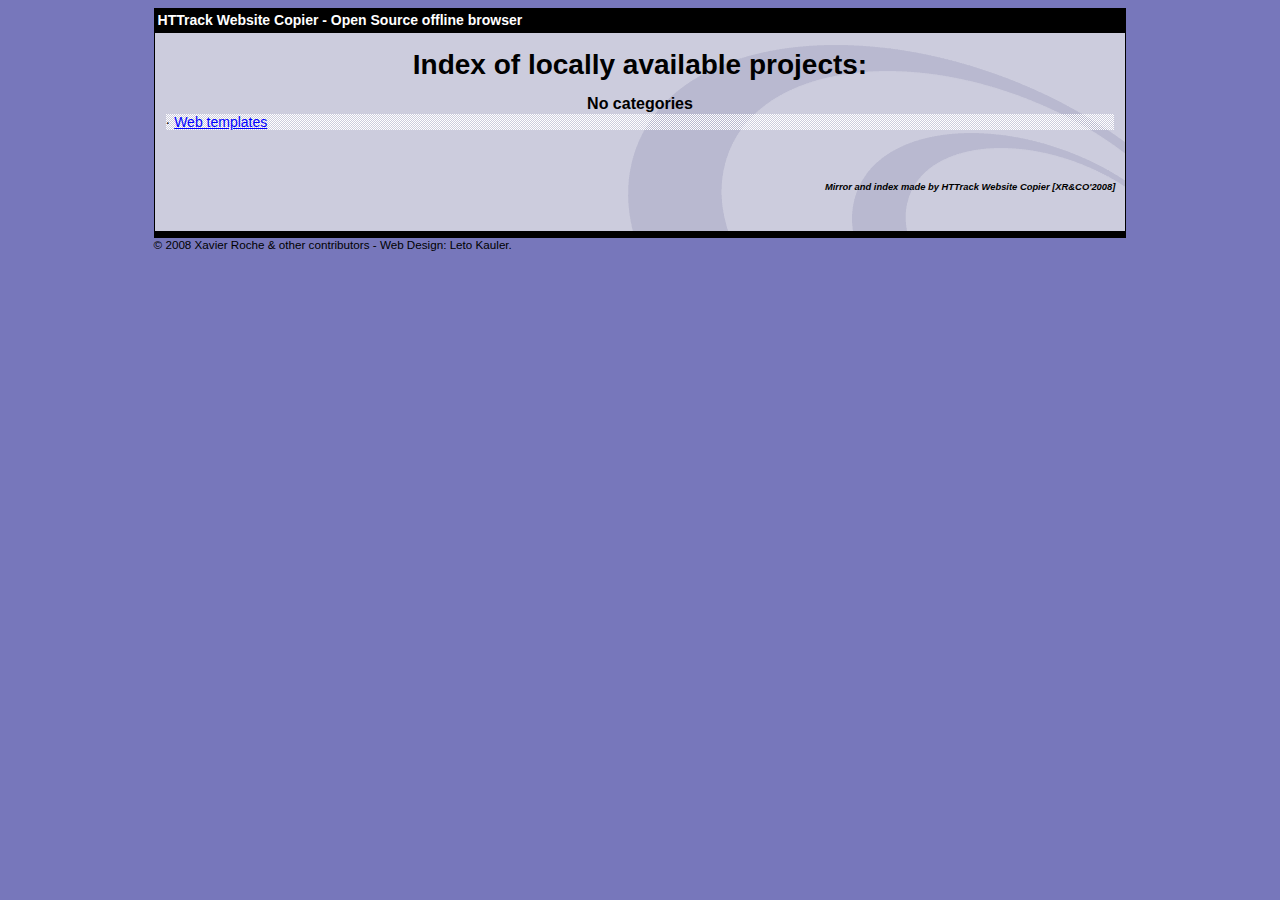
==== index.html @ a259a476 "Add files via upload" ====
<html xmlns="http://www.w3.org/1999/xhtml" lang="en">

<head>
	<meta http-equiv="Content-Type" content="text/html; charset=utf-8" />
	<meta name="description" content="HTTrack is an easy-to-use website mirror utility. It allows you to download a World Wide website from the Internet to a local directory,building recursively all structures, getting html, images, and other files from the server to your computer. Links are rebuiltrelatively so that you can freely browse to the local site (works with any browser). You can mirror several sites together so that you can jump from one toanother. You can, also, update an existing mirror site, or resume an interrupted download. The robot is fully configurable, with an integrated help" />
	<meta name="keywords" content="httrack, HTTRACK, HTTrack, winhttrack, WINHTTRACK, WinHTTrack, offline browser, web mirror utility, aspirateur web, surf offline, web capture, www mirror utility, browse offline, local  site builder, website mirroring, aspirateur www, internet grabber, capture de site web, internet tool, hors connexion, unix, dos, windows 95, windows 98, solaris, ibm580, AIX 4.0, HTS, HTGet, web aspirator, web aspirateur, libre, GPL, GNU, free software" />
	<title>List of available projects - HTTrack Website Copier</title>
	<!-- Mirror and index made by HTTrack Website Copier/3.49-2 [XR&CO'2014] -->

	<style type="text/css">
	<!--

body {
	margin: 0;  padding: 0;  margin-bottom: 15px;  margin-top: 8px;
	background: #77b;
}
body, td {
	font: 14px "Trebuchet MS", Verdana, Arial, Helvetica, sans-serif;
	}

#subTitle {
	background: #000;  color: #fff;  padding: 4px;  font-weight: bold; 
	}

#siteNavigation a, #siteNavigation .current {
	font-weight: bold;  color: #448;
	}
#siteNavigation a:link    { text-decoration: none; }
#siteNavigation a:visited { text-decoration: none; }

#siteNavigation .current { background-color: #ccd; }

#siteNavigation a:hover   { text-decoration: none;  background-color: #fff;  color: #000; }
#siteNavigation a:active  { text-decoration: none;  background-color: #ccc; }


a:link    { text-decoration: underline;  color: #00f; }
a:visited { text-decoration: underline;  color: #000; }
a:hover   { text-decoration: underline;  color: #c00; }
a:active  { text-decoration: underline; }

#pageContent {
	clear: both;
	border-bottom: 6px solid #000;
	padding: 10px;  padding-top: 20px;
	line-height: 1.65em;
	background-image: url(backblue.gif);
	background-repeat: no-repeat;
	background-position: top right;
	}

#pageContent, #siteNavigation {
	background-color: #ccd;
	}


.imgLeft  { float: left;   margin-right: 10px;  margin-bottom: 10px; }
.imgRight { float: right;  margin-left: 10px;   margin-bottom: 10px; }

hr { height: 1px;  color: #000;  background-color: #000;  margin-bottom: 15px; }

h1 { margin: 0;  font-weight: bold;  font-size: 2em; }
h2 { margin: 0;  font-weight: bold;  font-size: 1.6em; }
h3 { margin: 0;  font-weight: bold;  font-size: 1.3em; }
h4 { margin: 0;  font-weight: bold;  font-size: 1.18em; }

.blak { background-color: #000; }
.hide { display: none; }
.tableWidth { min-width: 400px; }

.tblRegular       { border-collapse: collapse; }
.tblRegular td    { padding: 6px;  background-image: url(fade.gif);  border: 2px solid #99c; }
.tblHeaderColor, .tblHeaderColor td { background: #99c; }
.tblNoBorder td   { border: 0; }


// -->
</style>

</head>

<body>
<table width="76%" border="0" align="center" cellspacing="0" cellpadding="3" class="tableWidth">
	<tr>
	<td id="subTitle">HTTrack Website Copier - Open Source offline browser</td>
	</tr>
</table>
<table width="76%" border="0" align="center" cellspacing="0" cellpadding="0" class="tableWidth">
<tr class="blak">
<td>
	<table width="100%" border="0" align="center" cellspacing="1" cellpadding="0">
	<tr>
	<td colspan="6"> 
		<table width="100%" border="0" align="center" cellspacing="0" cellpadding="10">
		<tr> 
		<td id="pageContent"> 
<!-- ==================== End prologue ==================== -->


<h1 ALIGN=Center>Index of locally available projects:</H1>
  <table border="0" width="100%" cellspacing="1" cellpadding="0">
		<TH>
		<BR/>
			No categories
		</TH>
		<TR>
		  <TD BACKGROUND="fade.gif">
                    &middot; <A HREF="Web%20templates/index.html">Web templates</A>
   		  </TD>
		</TR>
	</TABLE>
	<BR>
	<H6 ALIGN="RIGHT">
         <I>Mirror and index made by HTTrack Website Copier [XR&CO'2008]</I>
	</H6>
	<!-- Mirror and index made by HTTrack Website Copier/3.49-2 [XR&CO'2014] -->
	<!-- Thanks for using HTTrack Website Copier! -->

<!-- ==================== Start epilogue ==================== -->
		</td>
		</tr>
		</table>
	</td>
	</tr>
	</table>
</td>
</tr>
</table>

<table width="76%" border="0" align="center" valign="bottom" cellspacing="0" cellpadding="0">
	<tr>
	<td id="footer"><small>&copy; 2008 Xavier Roche & other contributors - Web Design: Leto Kauler.</small></td>
	</tr>
</table>

</body>

</html>
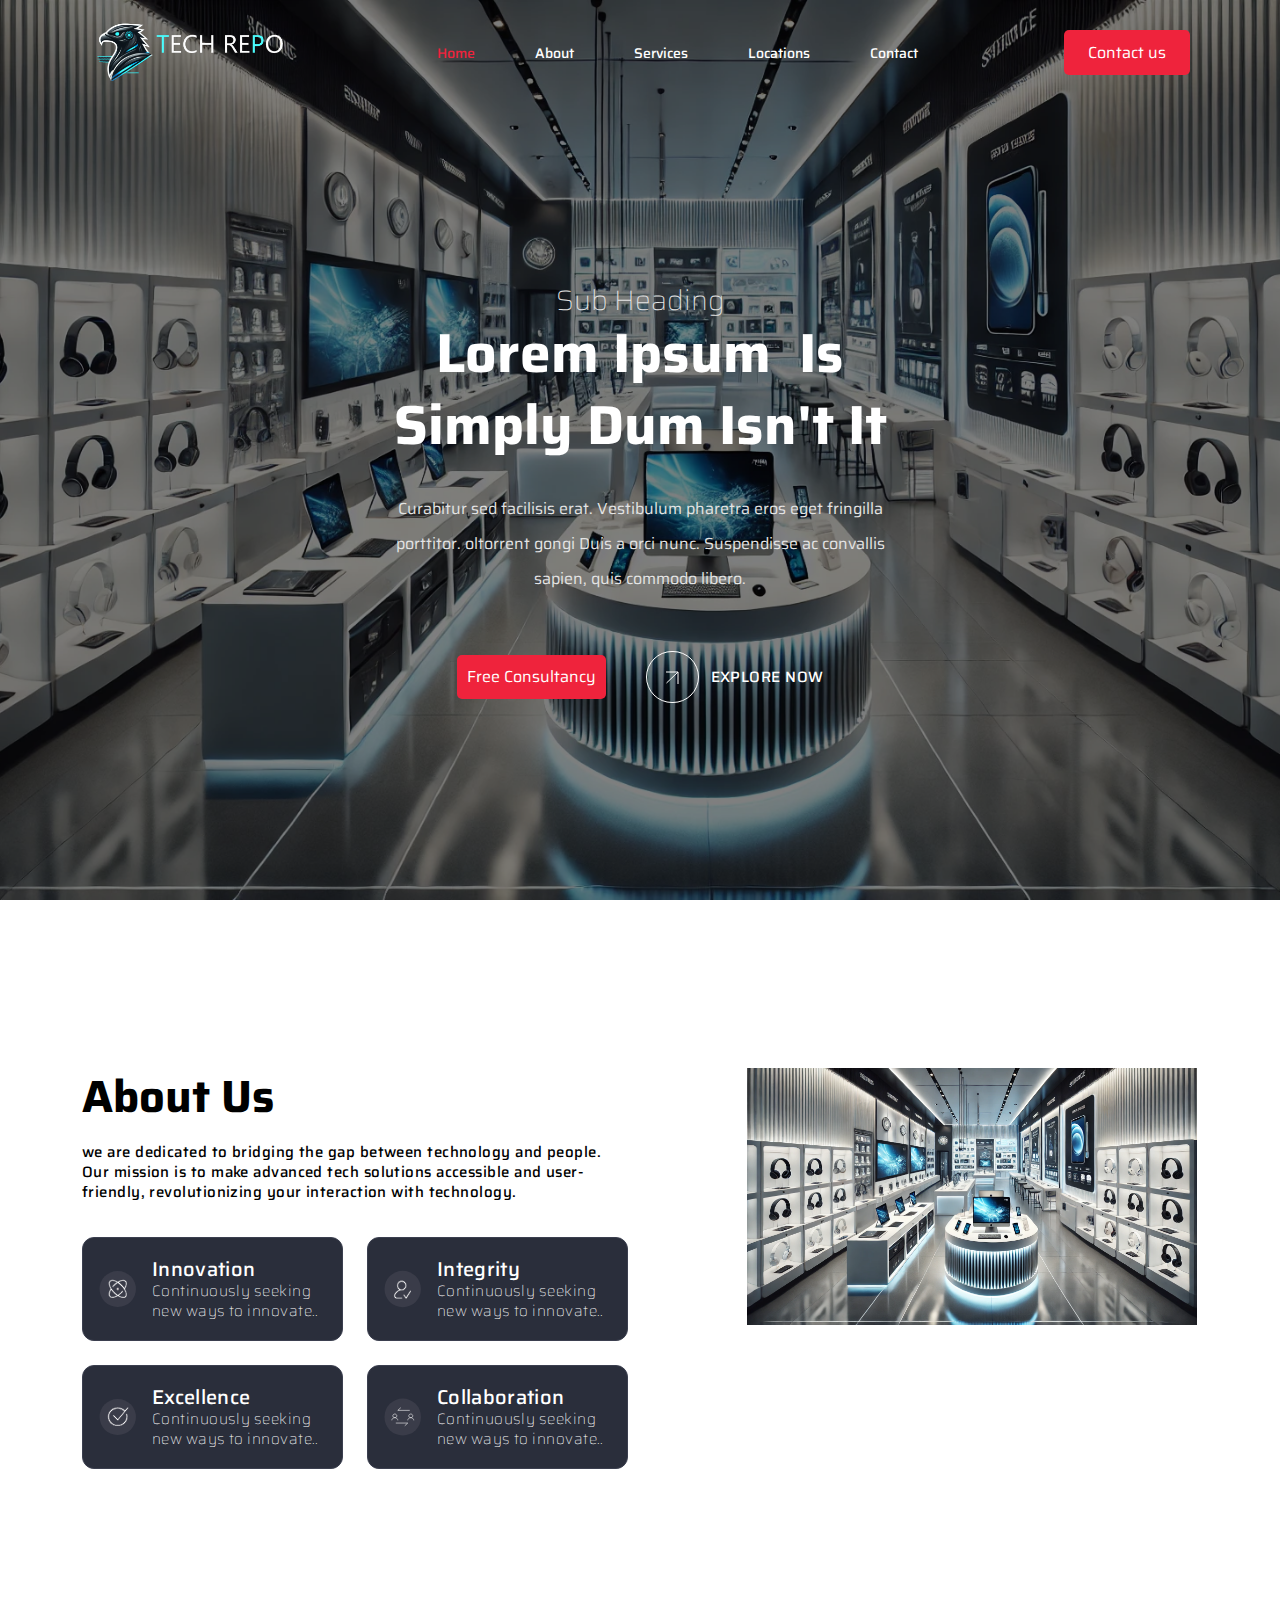
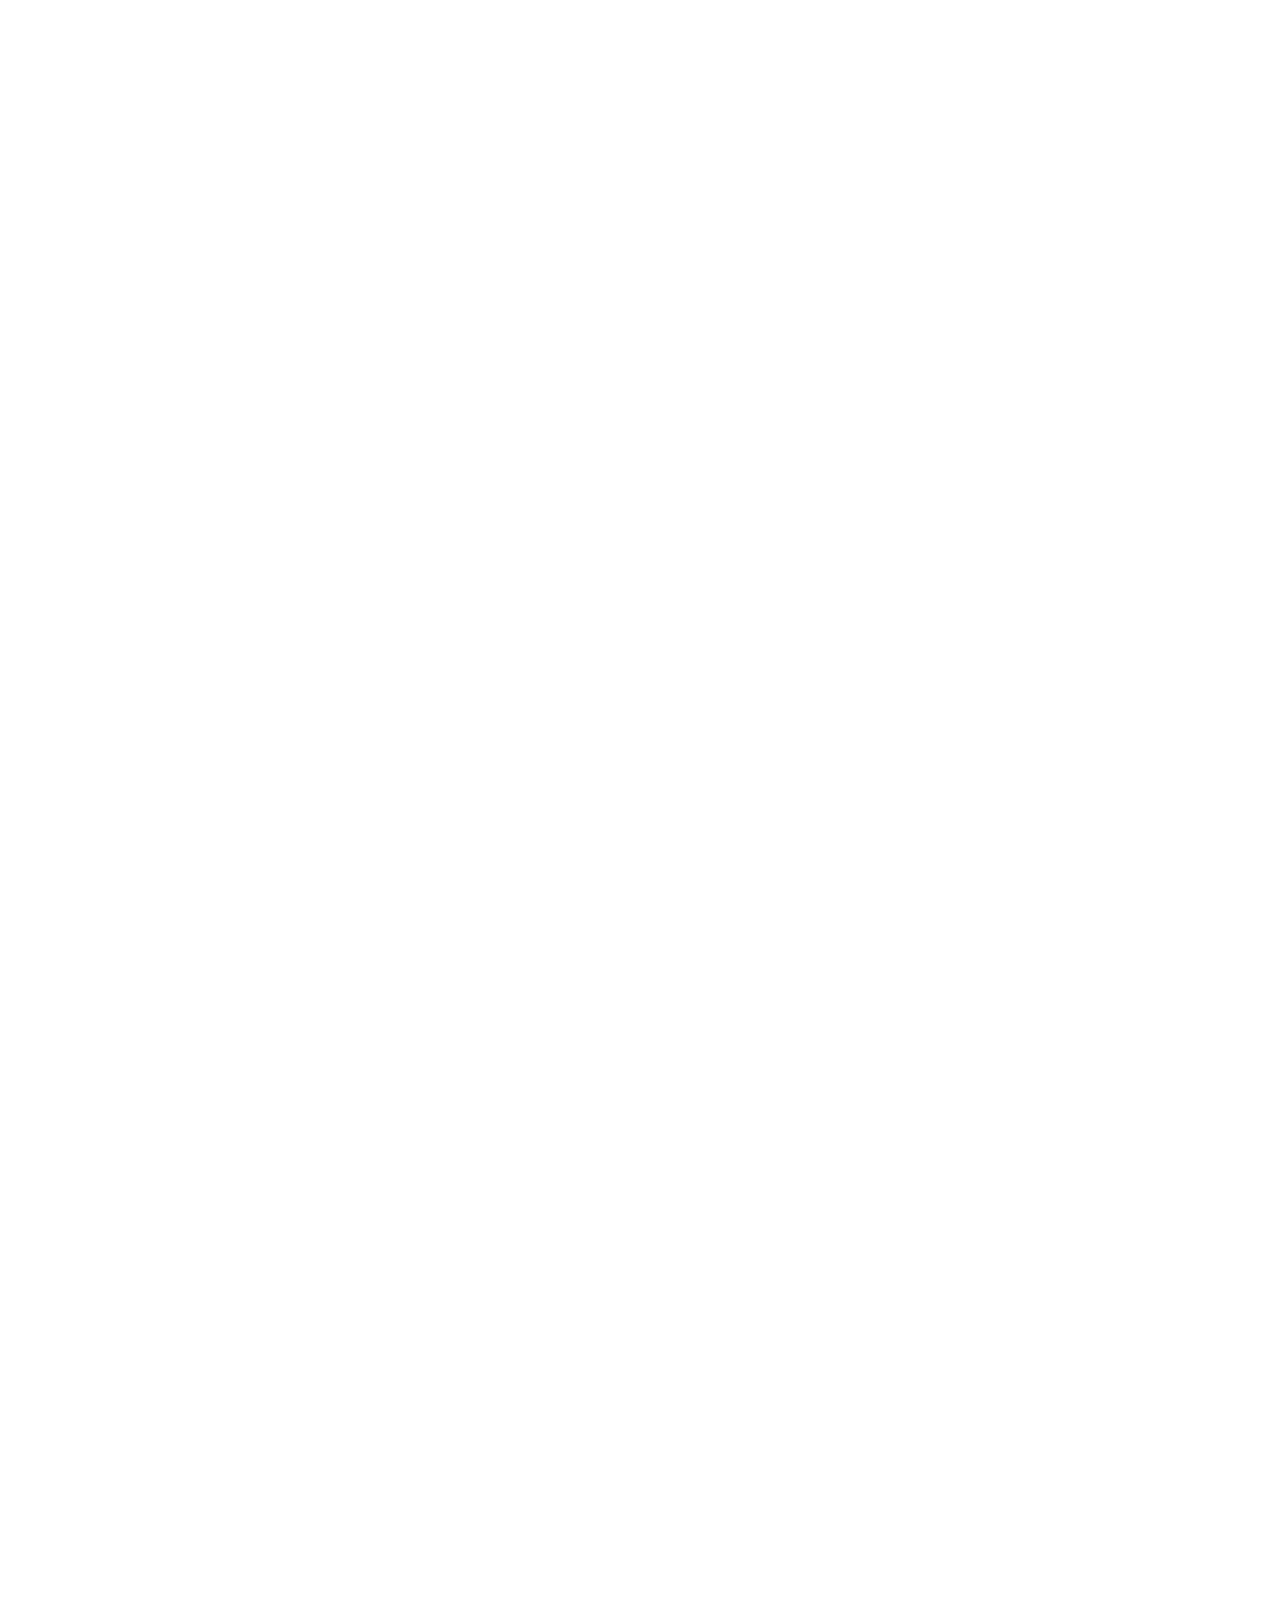
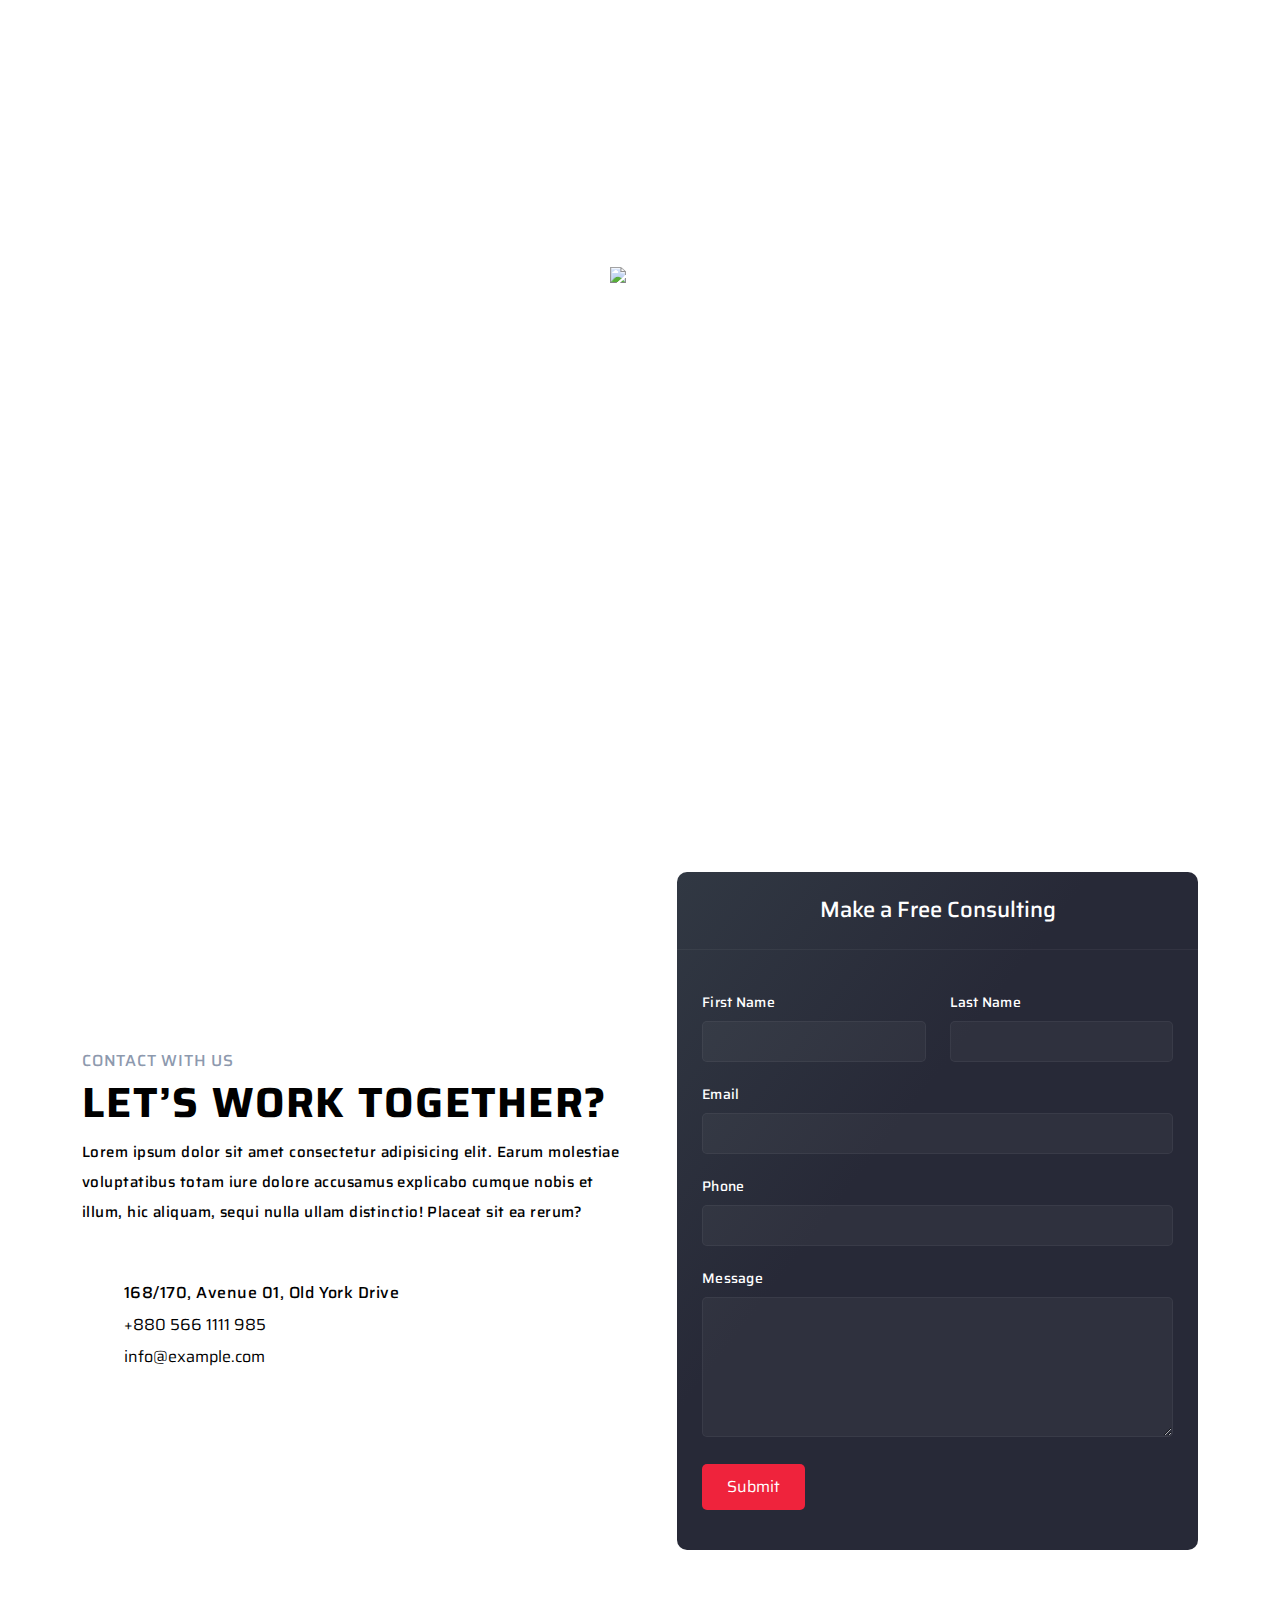
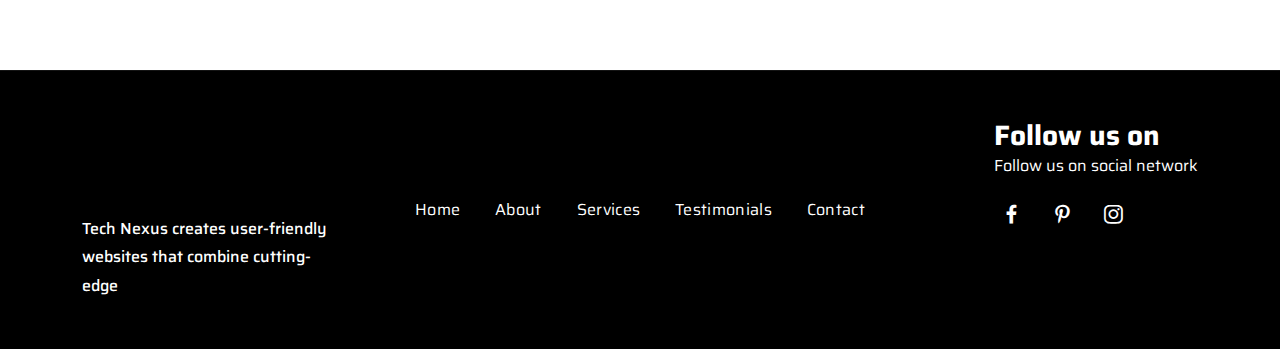
==== commit a774723f: "Add files via upload" ====
--- a/index.html
+++ b/index.html
@@ -1,140 +1,644 @@
-<html xmlns="http://www.w3.org/1999/xhtml" lang="en">
-
-<head>
-	<meta http-equiv="Content-Type" content="text/html; charset=utf-8" />
-	<meta name="description" content="HTTrack is an easy-to-use website mirror utility. It allows you to download a World Wide website from the Internet to a local directory,building recursively all structures, getting html, images, and other files from the server to your computer. Links are rebuiltrelatively so that you can freely browse to the local site (works with any browser). You can mirror several sites together so that you can jump from one toanother. You can, also, update an existing mirror site, or resume an interrupted download. The robot is fully configurable, with an integrated help" />
-	<meta name="keywords" content="httrack, HTTRACK, HTTrack, winhttrack, WINHTTRACK, WinHTTrack, offline browser, web mirror utility, aspirateur web, surf offline, web capture, www mirror utility, browse offline, local  site builder, website mirroring, aspirateur www, internet grabber, capture de site web, internet tool, hors connexion, unix, dos, windows 95, windows 98, solaris, ibm580, AIX 4.0, HTS, HTGet, web aspirator, web aspirateur, libre, GPL, GNU, free software" />
-	<title>List of available projects - HTTrack Website Copier</title>
-	<!-- Mirror and index made by HTTrack Website Copier/3.49-2 [XR&CO'2014] -->
-
-	<style type="text/css">
-	<!--
-
-body {
-	margin: 0;  padding: 0;  margin-bottom: 15px;  margin-top: 8px;
-	background: #77b;
-}
-body, td {
-	font: 14px "Trebuchet MS", Verdana, Arial, Helvetica, sans-serif;
-	}
-
-#subTitle {
-	background: #000;  color: #fff;  padding: 4px;  font-weight: bold; 
-	}
-
-#siteNavigation a, #siteNavigation .current {
-	font-weight: bold;  color: #448;
-	}
-#siteNavigation a:link    { text-decoration: none; }
-#siteNavigation a:visited { text-decoration: none; }
-
-#siteNavigation .current { background-color: #ccd; }
-
-#siteNavigation a:hover   { text-decoration: none;  background-color: #fff;  color: #000; }
-#siteNavigation a:active  { text-decoration: none;  background-color: #ccc; }
-
-
-a:link    { text-decoration: underline;  color: #00f; }
-a:visited { text-decoration: underline;  color: #000; }
-a:hover   { text-decoration: underline;  color: #c00; }
-a:active  { text-decoration: underline; }
-
-#pageContent {
-	clear: both;
-	border-bottom: 6px solid #000;
-	padding: 10px;  padding-top: 20px;
-	line-height: 1.65em;
-	background-image: url(backblue.gif);
-	background-repeat: no-repeat;
-	background-position: top right;
-	}
-
-#pageContent, #siteNavigation {
-	background-color: #ccd;
-	}
-
-
-.imgLeft  { float: left;   margin-right: 10px;  margin-bottom: 10px; }
-.imgRight { float: right;  margin-left: 10px;   margin-bottom: 10px; }
-
-hr { height: 1px;  color: #000;  background-color: #000;  margin-bottom: 15px; }
-
-h1 { margin: 0;  font-weight: bold;  font-size: 2em; }
-h2 { margin: 0;  font-weight: bold;  font-size: 1.6em; }
-h3 { margin: 0;  font-weight: bold;  font-size: 1.3em; }
-h4 { margin: 0;  font-weight: bold;  font-size: 1.18em; }
-
-.blak { background-color: #000; }
-.hide { display: none; }
-.tableWidth { min-width: 400px; }
-
-.tblRegular       { border-collapse: collapse; }
-.tblRegular td    { padding: 6px;  background-image: url(fade.gif);  border: 2px solid #99c; }
-.tblHeaderColor, .tblHeaderColor td { background: #99c; }
-.tblNoBorder td   { border: 0; }
-
-
-// -->
-</style>
-
-</head>
-
-<body>
-<table width="76%" border="0" align="center" cellspacing="0" cellpadding="3" class="tableWidth">
-	<tr>
-	<td id="subTitle">HTTrack Website Copier - Open Source offline browser</td>
-	</tr>
-</table>
-<table width="76%" border="0" align="center" cellspacing="0" cellpadding="0" class="tableWidth">
-<tr class="blak">
-<td>
-	<table width="100%" border="0" align="center" cellspacing="1" cellpadding="0">
-	<tr>
-	<td colspan="6"> 
-		<table width="100%" border="0" align="center" cellspacing="0" cellpadding="10">
-		<tr> 
-		<td id="pageContent"> 
-<!-- ==================== End prologue ==================== -->
-
-
-<h1 ALIGN=Center>Index of locally available projects:</H1>
-  <table border="0" width="100%" cellspacing="1" cellpadding="0">
-		<TH>
-		<BR/>
-			No categories
-		</TH>
-		<TR>
-		  <TD BACKGROUND="fade.gif">
-                    &middot; <A HREF="Web%20templates/index.html">Web templates</A>
-   		  </TD>
-		</TR>
-	</TABLE>
-	<BR>
-	<H6 ALIGN="RIGHT">
-         <I>Mirror and index made by HTTrack Website Copier [XR&CO'2008]</I>
-	</H6>
-	<!-- Mirror and index made by HTTrack Website Copier/3.49-2 [XR&CO'2014] -->
-	<!-- Thanks for using HTTrack Website Copier! -->
-
-<!-- ==================== Start epilogue ==================== -->
-		</td>
-		</tr>
-		</table>
-	</td>
-	</tr>
-	</table>
-</td>
-</tr>
-</table>
-
-<table width="76%" border="0" align="center" valign="bottom" cellspacing="0" cellpadding="0">
-	<tr>
-	<td id="footer"><small>&copy; 2008 Xavier Roche & other contributors - Web Design: Leto Kauler.</small></td>
-	</tr>
-</table>
-
-</body>
-
-</html>
-
-
+<!DOCTYPE html>
+<html lang="en">
+<meta http-equiv="content-type" content="text/html;charset=utf-8" />
+
+<head>
+    <meta charSet="utf-8" />
+    <title>Tech Nexus - Digital Services Agency</title>
+    <meta name="description" content="an Ultimate Digital Services Provider Agency" />
+    <meta name="viewport" content="width=device-width, initial-scale=1" />
+    <link rel="icon" href="_next/static/media/favicon.png" />
+    <meta name="next-head-count" content="5" />
+    <link data-next-font="size-adjust" rel="preconnect" href="index.html" crossorigin="anonymous" />
+    <link rel="preload" href="_next/static/css/4f1ba98868130bf4.css" as="style" />
+    <link rel="stylesheet" href="_next/static/css/4f1ba98868130bf4.css" data-n-g="" /><noscript
+        data-n-css=""></noscript>
+
+</head>
+
+<body>
+    <div id="__next">
+        <header class="header-area2 one ">
+            <div class="header-logo"><a href="index.html"><img alt="logo image" loading="lazy" width="200" height="80"
+                        decoding="async" data-nimg="1" class="img-fluid" style="color:transparent"
+                        src="_next/static/media/REPO.png" /></a></div>
+            <div class="main-menu ">
+                <div class="mobile-logo-area d-lg-none d-flex justify-content-between align-items-center">
+                    <div class="mobile-logo-wrap"><a href="index.html"><img alt="logo image" loading="lazy" width="220"
+                                height="80" decoding="async" data-nimg="1" style="color:transparent"
+                                src="_next/static/media/REPO.png" /></a></div>
+                </div>
+                <ul class="menu-list">
+                    <li class="active"><a href="index.html">Home</a></li>
+                    <li class=""><a href="index.html#about">About</a></li>
+                    <li class=""><a href="#services">Services</a></li>
+                    <li class=""><a href="index.html#testimonials">Locations</a></li>
+                    <li class=""><a href="index.html#contact">Contact</a></li>
+                </ul>
+                <div class="d-lg-none d-block">
+                    <form class="mobile-menu-form">
+                        <div class="hotline pt-30">
+                            <div class="hotline-icon"><svg width="26" height="26" viewBox="0 0 26 26"
+                                    xmlns="http://www.w3.org/2000/svg">
+                                    <path
+                                        d="M20.5488 16.106C20.0165 15.5518 19.3745 15.2554 18.694 15.2554C18.0191 15.2554 17.3716 15.5463 16.8173 16.1005L15.0833 17.8291C14.9406 17.7522 14.7979 17.6809 14.6608 17.6096C14.4632 17.5108 14.2766 17.4175 14.1175 17.3187C12.4932 16.2871 11.0171 14.9426 9.6013 13.2031C8.91536 12.3361 8.45441 11.6063 8.11968 10.8655C8.56965 10.4539 8.9867 10.0259 9.39277 9.61431C9.54642 9.46066 9.70007 9.30152 9.85372 9.14787C11.0061 7.9955 11.0061 6.50291 9.85372 5.35054L8.35564 3.85246C8.18553 3.68234 8.00993 3.50674 7.8453 3.33115C7.51606 2.99092 7.17034 2.63972 6.81366 2.31047C6.28137 1.78368 5.64483 1.50381 4.97535 1.50381C4.30588 1.50381 3.65836 1.78368 3.10961 2.31047C3.10412 2.31596 3.10412 2.31596 3.09864 2.32145L1.23289 4.20365C0.530497 4.90605 0.129911 5.7621 0.0421114 6.75533C-0.089588 8.35768 0.382335 9.85027 0.744508 10.827C1.63348 13.2251 2.96145 15.4475 4.94243 17.8291C7.34594 20.699 10.2378 22.9653 13.5413 24.5622C14.8034 25.1603 16.4881 25.8682 18.3703 25.9889C18.4855 25.9944 18.6062 25.9999 18.716 25.9999C19.9836 25.9999 21.0482 25.5445 21.8823 24.639C21.8878 24.628 21.8987 24.6226 21.9042 24.6116C22.1896 24.2659 22.5188 23.9531 22.8645 23.6184C23.1005 23.3934 23.3419 23.1574 23.5779 22.9105C24.1212 22.3453 24.4065 21.6868 24.4065 21.0118C24.4065 20.3314 24.1157 19.6783 23.5614 19.1296L20.5488 16.106ZM22.5133 21.8843C22.5078 21.8843 22.5078 21.8898 22.5133 21.8843C22.2993 22.1148 22.0798 22.3233 21.8439 22.5538C21.4872 22.894 21.125 23.2507 20.7848 23.6513C20.2305 24.2439 19.5775 24.5238 18.7215 24.5238C18.6392 24.5238 18.5514 24.5238 18.4691 24.5183C16.8393 24.414 15.3247 23.7775 14.1888 23.2342C11.0829 21.7307 8.35564 19.596 6.08931 16.8907C4.21808 14.6354 2.96694 12.5501 2.13833 10.3112C1.62799 8.94484 1.44142 7.88026 1.52373 6.87606C1.57861 6.23402 1.82554 5.70174 2.281 5.24628L4.15223 3.37504C4.42112 3.12262 4.70647 2.98543 4.98633 2.98543C5.33204 2.98543 5.6119 3.19396 5.7875 3.36956C5.79299 3.37504 5.79847 3.38053 5.80396 3.38602C6.1387 3.69881 6.45697 4.02257 6.79171 4.36828C6.96182 4.54388 7.13742 4.71948 7.31302 4.90056L8.8111 6.39865C9.39277 6.98032 9.39277 7.51809 8.8111 8.09976C8.65196 8.2589 8.49831 8.41804 8.33918 8.57169C7.87823 9.04361 7.43923 9.48261 6.96182 9.91063C6.95085 9.92161 6.93987 9.92709 6.93438 9.93807C6.46246 10.41 6.55026 10.8709 6.64903 11.1837C6.65452 11.2002 6.66001 11.2167 6.6655 11.2331C7.05511 12.177 7.60385 13.0659 8.43795 14.125L8.44344 14.1305C9.95798 15.9962 11.5548 17.4504 13.3163 18.5644C13.5413 18.7071 13.7718 18.8223 13.9913 18.932C14.1888 19.0308 14.3754 19.1241 14.5345 19.2229C14.5565 19.2339 14.5784 19.2503 14.6004 19.2613C14.787 19.3546 14.9626 19.3985 15.1436 19.3985C15.5991 19.3985 15.8845 19.1131 15.9777 19.0198L17.8545 17.1431C18.041 16.9566 18.3374 16.7316 18.6831 16.7316C19.0233 16.7316 19.3032 16.9456 19.4733 17.1322C19.4788 17.1376 19.4788 17.1376 19.4842 17.1431L22.5078 20.1667C23.0731 20.7265 23.0731 21.3026 22.5133 21.8843Z">
+                                    </path>
+                                    <path
+                                        d="M14.0512 6.18495C15.4889 6.4264 16.7949 7.10685 17.8375 8.14947C18.8802 9.19209 19.5551 10.4981 19.8021 11.9358C19.8624 12.298 20.1752 12.5504 20.5319 12.5504C20.5758 12.5504 20.6142 12.5449 20.6581 12.5395C21.0642 12.4736 21.3331 12.0895 21.2672 11.6834C20.9709 9.94387 20.1478 8.35799 18.8911 7.10136C17.6345 5.84473 16.0486 5.0216 14.3091 4.72528C13.903 4.65943 13.5244 4.92832 13.4531 5.3289C13.3817 5.72949 13.6451 6.1191 14.0512 6.18495Z">
+                                    </path>
+                                    <path
+                                        d="M25.9707 11.4691C25.4823 8.60468 24.1324 5.99813 22.0581 3.92387C19.9838 1.8496 17.3773 0.49968 14.5128 0.011294C14.1122 -0.0600432 13.7336 0.214331 13.6623 0.614917C13.5964 1.02099 13.8653 1.39963 14.2714 1.47096C16.8285 1.90447 19.1607 3.11721 21.0155 4.96649C22.8702 6.82125 24.0775 9.15343 24.511 11.7106C24.5714 12.0728 24.8841 12.3252 25.2408 12.3252C25.2847 12.3252 25.3231 12.3197 25.367 12.3142C25.7676 12.2539 26.042 11.8697 25.9707 11.4691Z">
+                                    </path>
+                                </svg></div>
+                            <div class="hotline-info"><span>Call Us Now</span>
+                                <h6><a href="tel:29658718617">2-965-871-8617</a></h6>
+                            </div>
+                        </div>
+                        <div class="email pt-20 d-flex align-items-center">
+                            <div class="email-icon"><svg width="26" height="26" viewBox="0 0 26 26"
+                                    xmlns="http://www.w3.org/2000/svg">
+                                    <g clip-path="url(#clip0_461_205)">
+                                        <path
+                                            d="M23.5117 3.30075H2.38674C1.04261 3.30075 -0.0507812 4.39414 -0.0507812 5.73827V20.3633C-0.0507812 21.7074 1.04261 22.8008 2.38674 22.8008H23.5117C24.8558 22.8008 25.9492 21.7074 25.9492 20.3633V5.73827C25.9492 4.39414 24.8558 3.30075 23.5117 3.30075ZM23.5117 4.92574C23.6221 4.92574 23.7271 4.94865 23.8231 4.98865L12.9492 14.4131L2.07526 4.98865C2.17127 4.9487 2.27629 4.92574 2.38668 4.92574H23.5117ZM23.5117 21.1757H2.38674C1.93844 21.1757 1.57421 20.8116 1.57421 20.3632V6.70547L12.4168 16.1024C12.57 16.2349 12.7596 16.3008 12.9492 16.3008C13.1388 16.3008 13.3285 16.2349 13.4816 16.1024L24.3242 6.70547V20.3633C24.3242 20.8116 23.96 21.1757 23.5117 21.1757Z">
+                                        </path>
+                                    </g>
+                                </svg></div>
+                            <div class="email-info"><span>Email Now</span>
+                                <h6><a href="mailto:example@gmail.com">example@gmail.com</a></h6>
+                            </div>
+                        </div>
+                    </form>
+                    <div class="header-btn5"><a class=" btn btn-primary1" href="404">Contact us</a></div>
+                </div>
+            </div>
+            <div class="nav-right  justify-content-end align-items-center "><a
+                    class="btn-primary1 px-4 d-none d-md-block" href="index.html">Contact us</a>
+                <div class="hamburger-menu">
+                    <span class="bar"></span>
+  <span class="bar"></span>
+  <span class="bar"></span>
+                </div>
+            </div>
+        </header>
+        <section class="hero-banner-area d-flex align-items-center justify-content-center">
+            <div class="banner-wrap">
+                <div class="row">
+                    <div class="col-md-12 d-flex align-items-center text-center">
+                        <div class="banner-content">
+                            <div>
+                                <p class="mb-0 hero_subtitle">Sub Heading</p>
+                                <h1>Lorem Ipsum  is simply dum isn't it</h1>
+                            </div>
+                            <p>Curabitur sed facilisis erat. Vestibulum pharetra eros eget fringilla porttitor.
+                                oltorrent gongi Duis a orci nunc. Suspendisse ac convallis sapien, quis commodo libero.
+                            </p>
+                            <div class="banner-btn-group justify-content-md-center justify-content-around"><a
+                                    class="btn-primary1" href="index.html#contact">Free Consultancy</a><a
+                                    class="primary-btn5" href="index.html#services">
+                                    <div class="content"><svg width="53" height="52" viewBox="0 0 53 52" fill="none"
+                                            xmlns="http://www.w3.org/2000/svg">
+                                            <rect x="0.5" y="0.5" width="52" height="51" rx="25.5" stroke="white">
+                                            </rect>
+                                            <path d="M20 21H32M32 21V33M32 21L20.5 32" stroke="white"></path>
+                                        </svg>Explore NOW</div>
+                                </a></div>
+                        </div>
+                    </div>
+                </div>
+            </div>
+        </section>
+        <section id="about" class="home-what-we-do-section sec-mar ">
+            <div class="container z-50 position-relative">
+                <div class=" d-lg-none">
+                    <div class="what-we-do-img magnetic-item"><img alt="what we do" loading="lazy" width="450"
+                            height="500" decoding="async" data-nimg="1" class="img-fluid" style="color:transparent"
+                            srcSet="_next/static/media/background-image.webp"
+                            src="_next/static/media/background-image.webp" />
+                    </div>
+                </div>
+                <div class="row g-lg-4 gy-5 justify-content-between">
+                    <div class="col-lg-6">
+                        <div class="what-we-do-content mt-5">
+                            <h2>About Us</h2>
+                            <p>we are dedicated to bridging the gap between technology and people. Our mission is to
+                                make advanced tech solutions accessible and user-friendly, revolutionizing your
+                                interaction with technology.</p>
+                            <ul class="about-feature flex gap-4">
+                                <li class="w-full md:w-1/2 mb-4">
+                                    <div class="about_card p-3 d-flex align-items-center gap-3">
+                                        <div><img alt="card image" loading="lazy" width="70" height="70"
+                                                decoding="async" data-nimg="1" style="color:transparent"
+                                                src="assets/img/home/atom.svg" /></div>
+                                        <div>
+                                            <h3 class="mb-0 h5 text-white">Innovation</h3>
+                                            <p class="mb-0 text-white">Continuously seeking new ways to innovate..</p>
+                                        </div>
+                                    </div>
+                                </li>
+                                <li class="w-full md:w-1/2 mb-4">
+                                    <div class="about_card p-3 d-flex align-items-center gap-3">
+                                        <div><img alt="card image" loading="lazy" width="70" height="70"
+                                                decoding="async" data-nimg="1" style="color:transparent"
+                                                src="assets/img/home/check.svg" /></div>
+                                        <div>
+                                            <h3 class="mb-0 h5 text-white">Excellence</h3>
+                                            <p class="mb-0 text-white">Continuously seeking new ways to innovate..</p>
+                                        </div>
+                                    </div>
+                                </li>
+                                <li class="w-full md:w-1/2 mb-4">
+                                    <div class="about_card p-3 d-flex align-items-center gap-3">
+                                        <div><img alt="card image" loading="lazy" width="70" height="70"
+                                                decoding="async" data-nimg="1" style="color:transparent"
+                                                src="assets/img/home/person-check.svg" /></div>
+                                        <div>
+                                            <h3 class="mb-0 h5 text-white">Integrity</h3>
+                                            <p class="mb-0 text-white">Continuously seeking new ways to innovate..</p>
+                                        </div>
+                                    </div>
+                                </li>
+                                <li class="w-full md:w-1/2 mb-4">
+                                    <div class="about_card p-3 d-flex align-items-center gap-3">
+                                        <div><img alt="card image" loading="lazy" width="70" height="70"
+                                                decoding="async" data-nimg="1" style="color:transparent"
+                                                src="assets/img/home/colab.svg" /></div>
+                                        <div>
+                                            <h3 class="mb-0 h5 text-white">Collaboration</h3>
+                                            <p class="mb-0 text-white">Continuously seeking new ways to innovate..</p>
+                                        </div>
+                                    </div>
+                                </li>
+                            </ul>
+                        </div>
+                    </div>
+                    <div class="col-lg-5 d-none d-lg-block">
+                        <div class="what-we-do-img magnetic-item"><img alt="what we do" loading="lazy" width="450"
+                                height="500" decoding="async" data-nimg="1" class="img-fluid mx-auto"
+                                style="color:transparent"
+                                srcSet="_next/static/media/background-image.webp"
+                                src="_next/static/media/background-image.webps"
+                                sr />
+                        </div>
+                    </div>
+           
+        </section>
+        <section id="services" class="home-services-section ">
+            <div class="container-xl container-fluid position-relative">
+                <div class=" hidden row wow animate fadeInUp" data-wow-delay="200ms" data-wow-duration="1500ms">
+                    <div class="col-lg-12">
+                        <div class="section-title two text-center">
+                            <h2>Services</h2>
+                            <p>Lorem ipsum dolor sit amet consectetur adipisicing elit. Earum a cumque aspernatur et
+                                libero assumenda nesciunt totam quis, necessitatibus voluptatum itaque asperiores natus
+                                dolores.</p>
+                        </div>
+                    </div>
+                </div>
+                <div class="row g-4 justify-content-center">
+                    <div class="hidden col-lg-4 col-md-6 col-sm-10 wow animate fadeInUp" data-wow-delay="200ms"
+                        data-wow-duration="1500ms">
+                        <div class="single-service-card magnetic-item">
+                            <div class="icon"><img alt="service" loading="lazy" width="50" height="50" decoding="async"
+                                    data-nimg="1" style="color:transparent" src="assets/img/home/shield.svg" /></div>
+                            <div class="services-content">
+                                <h3 class="text-white">Fractional CTO</h3>
+                                <p>A Fractional CTO is an experienced Chief Technology Officer who provides part-time or
+                                    temporary leadership and strategic guidance for a company&#x27;s technology needs
+                                </p>
+                                <ul class="solution-feature text-white mt-3">
+                                    <li class="d-flex gap-3 align-items-center"><svg fill="#fff" width="9" height="9"
+                                            viewBox="0 0 9 9" xmlns="http://www.w3.org/2000/svg">
+                                            <path
+                                                d="M0.226556 4.90093C-0.148557 5.12756 -0.0348499 5.69917 0.398417 5.76502C0.746772 5.81799 0.914159 6.22206 0.705247 6.50583C0.445407 6.85872 0.769204 7.34333 1.19469 7.23832C1.53676 7.15388 1.84612 7.46322 1.76168 7.80531C1.65668 8.23081 2.14127 8.55459 2.49417 8.29475C2.77794 8.08586 3.18208 8.25324 3.23497 8.60158C3.30081 9.03483 3.87242 9.14856 4.09907 8.77344C4.28129 8.47186 4.71872 8.47186 4.90093 8.77344C5.12756 9.14856 5.69917 9.03485 5.76502 8.60158C5.818 8.25323 6.22206 8.08584 6.50583 8.29475C6.85873 8.55459 7.34333 8.2308 7.23832 7.80531C7.15388 7.46324 7.46322 7.15388 7.80531 7.23832C8.23081 7.34332 8.55459 6.85872 8.29475 6.50583C8.08586 6.22206 8.25324 5.81792 8.60158 5.76502C9.03484 5.69918 9.14856 5.12758 8.77344 4.90093C8.47186 4.71871 8.47186 4.28128 8.77344 4.09907C9.14856 3.87244 9.03485 3.30083 8.60158 3.23497C8.25323 3.182 8.08584 2.77794 8.29475 2.49417C8.55459 2.14127 8.23079 1.65667 7.80531 1.76168C7.46324 1.84612 7.15388 1.53678 7.23832 1.19469C7.34332 0.769192 6.85873 0.445407 6.50583 0.705247C6.22206 0.914139 5.81792 0.74676 5.76502 0.398417C5.69918 -0.0348359 5.12758 -0.148563 4.90093 0.226557C4.71871 0.528142 4.28128 0.528142 4.09907 0.226557C3.87244 -0.148557 3.30083 -0.03485 3.23497 0.398417C3.182 0.746772 2.77794 0.914159 2.49417 0.705247C2.14127 0.445407 1.65667 0.769204 1.76168 1.19469C1.84612 1.53676 1.53678 1.84612 1.19469 1.76168C0.769192 1.65668 0.445407 2.14127 0.705247 2.49417C0.914139 2.77794 0.74676 3.18208 0.398417 3.23497C-0.0348358 3.30081 -0.148563 3.87242 0.226556 4.09907C0.528142 4.28129 0.528142 4.71872 0.226556 4.90093Z">
+                                            </path>
+                                        </svg>
+                                        <p class="bullet_point">Game development</p>
+                                    </li>
+                                    <li class="d-flex gap-3 align-items-center"><svg fill="#fff" width="9" height="9"
+                                            viewBox="0 0 9 9" xmlns="http://www.w3.org/2000/svg">
+                                            <path
+                                                d="M0.226556 4.90093C-0.148557 5.12756 -0.0348499 5.69917 0.398417 5.76502C0.746772 5.81799 0.914159 6.22206 0.705247 6.50583C0.445407 6.85872 0.769204 7.34333 1.19469 7.23832C1.53676 7.15388 1.84612 7.46322 1.76168 7.80531C1.65668 8.23081 2.14127 8.55459 2.49417 8.29475C2.77794 8.08586 3.18208 8.25324 3.23497 8.60158C3.30081 9.03483 3.87242 9.14856 4.09907 8.77344C4.28129 8.47186 4.71872 8.47186 4.90093 8.77344C5.12756 9.14856 5.69917 9.03485 5.76502 8.60158C5.818 8.25323 6.22206 8.08584 6.50583 8.29475C6.85873 8.55459 7.34333 8.2308 7.23832 7.80531C7.15388 7.46324 7.46322 7.15388 7.80531 7.23832C8.23081 7.34332 8.55459 6.85872 8.29475 6.50583C8.08586 6.22206 8.25324 5.81792 8.60158 5.76502C9.03484 5.69918 9.14856 5.12758 8.77344 4.90093C8.47186 4.71871 8.47186 4.28128 8.77344 4.09907C9.14856 3.87244 9.03485 3.30083 8.60158 3.23497C8.25323 3.182 8.08584 2.77794 8.29475 2.49417C8.55459 2.14127 8.23079 1.65667 7.80531 1.76168C7.46324 1.84612 7.15388 1.53678 7.23832 1.19469C7.34332 0.769192 6.85873 0.445407 6.50583 0.705247C6.22206 0.914139 5.81792 0.74676 5.76502 0.398417C5.69918 -0.0348359 5.12758 -0.148563 4.90093 0.226557C4.71871 0.528142 4.28128 0.528142 4.09907 0.226557C3.87244 -0.148557 3.30083 -0.03485 3.23497 0.398417C3.182 0.746772 2.77794 0.914159 2.49417 0.705247C2.14127 0.445407 1.65667 0.769204 1.76168 1.19469C1.84612 1.53676 1.53678 1.84612 1.19469 1.76168C0.769192 1.65668 0.445407 2.14127 0.705247 2.49417C0.914139 2.77794 0.74676 3.18208 0.398417 3.23497C-0.0348358 3.30081 -0.148563 3.87242 0.226556 4.09907C0.528142 4.28129 0.528142 4.71872 0.226556 4.90093Z">
+                                            </path>
+                                        </svg>
+                                        <p class="bullet_point">Game development</p>
+                                    </li>
+                                </ul>
+                            </div>
+                        </div>
+                    </div>
+                    <div class="hidden col-lg-4 col-md-6 col-sm-10 wow animate fadeInUp" data-wow-delay="200ms"
+                        data-wow-duration="1500ms">
+                        <div class="single-service-card magnetic-item">
+                            <div class="icon"><img alt="service" loading="lazy" width="50" height="50" decoding="async"
+                                    data-nimg="1" style="color:transparent" src="assets/img/home/dev.svg" /></div>
+                            <div class="services-content">
+                                <h3 class="text-white">Custom software development</h3>
+                                <p>Custom software development is the process of designing, creating, and maintaining
+                                    software tailored to meet the specific needs of an individual.</p>
+                                <ul class="solution-feature text-white mt-3">
+                                    <li class="d-flex gap-3 align-items-center"><svg fill="#fff" width="9" height="9"
+                                            viewBox="0 0 9 9" xmlns="http://www.w3.org/2000/svg">
+                                            <path
+                                                d="M0.226556 4.90093C-0.148557 5.12756 -0.0348499 5.69917 0.398417 5.76502C0.746772 5.81799 0.914159 6.22206 0.705247 6.50583C0.445407 6.85872 0.769204 7.34333 1.19469 7.23832C1.53676 7.15388 1.84612 7.46322 1.76168 7.80531C1.65668 8.23081 2.14127 8.55459 2.49417 8.29475C2.77794 8.08586 3.18208 8.25324 3.23497 8.60158C3.30081 9.03483 3.87242 9.14856 4.09907 8.77344C4.28129 8.47186 4.71872 8.47186 4.90093 8.77344C5.12756 9.14856 5.69917 9.03485 5.76502 8.60158C5.818 8.25323 6.22206 8.08584 6.50583 8.29475C6.85873 8.55459 7.34333 8.2308 7.23832 7.80531C7.15388 7.46324 7.46322 7.15388 7.80531 7.23832C8.23081 7.34332 8.55459 6.85872 8.29475 6.50583C8.08586 6.22206 8.25324 5.81792 8.60158 5.76502C9.03484 5.69918 9.14856 5.12758 8.77344 4.90093C8.47186 4.71871 8.47186 4.28128 8.77344 4.09907C9.14856 3.87244 9.03485 3.30083 8.60158 3.23497C8.25323 3.182 8.08584 2.77794 8.29475 2.49417C8.55459 2.14127 8.23079 1.65667 7.80531 1.76168C7.46324 1.84612 7.15388 1.53678 7.23832 1.19469C7.34332 0.769192 6.85873 0.445407 6.50583 0.705247C6.22206 0.914139 5.81792 0.74676 5.76502 0.398417C5.69918 -0.0348359 5.12758 -0.148563 4.90093 0.226557C4.71871 0.528142 4.28128 0.528142 4.09907 0.226557C3.87244 -0.148557 3.30083 -0.03485 3.23497 0.398417C3.182 0.746772 2.77794 0.914159 2.49417 0.705247C2.14127 0.445407 1.65667 0.769204 1.76168 1.19469C1.84612 1.53676 1.53678 1.84612 1.19469 1.76168C0.769192 1.65668 0.445407 2.14127 0.705247 2.49417C0.914139 2.77794 0.74676 3.18208 0.398417 3.23497C-0.0348358 3.30081 -0.148563 3.87242 0.226556 4.09907C0.528142 4.28129 0.528142 4.71872 0.226556 4.90093Z">
+                                            </path>
+                                        </svg>
+                                        <p class="bullet_point">Game development</p>
+                                    </li>
+                                    <li class="d-flex gap-3 align-items-center"><svg fill="#fff" width="9" height="9"
+                                            viewBox="0 0 9 9" xmlns="http://www.w3.org/2000/svg">
+                                            <path
+                                                d="M0.226556 4.90093C-0.148557 5.12756 -0.0348499 5.69917 0.398417 5.76502C0.746772 5.81799 0.914159 6.22206 0.705247 6.50583C0.445407 6.85872 0.769204 7.34333 1.19469 7.23832C1.53676 7.15388 1.84612 7.46322 1.76168 7.80531C1.65668 8.23081 2.14127 8.55459 2.49417 8.29475C2.77794 8.08586 3.18208 8.25324 3.23497 8.60158C3.30081 9.03483 3.87242 9.14856 4.09907 8.77344C4.28129 8.47186 4.71872 8.47186 4.90093 8.77344C5.12756 9.14856 5.69917 9.03485 5.76502 8.60158C5.818 8.25323 6.22206 8.08584 6.50583 8.29475C6.85873 8.55459 7.34333 8.2308 7.23832 7.80531C7.15388 7.46324 7.46322 7.15388 7.80531 7.23832C8.23081 7.34332 8.55459 6.85872 8.29475 6.50583C8.08586 6.22206 8.25324 5.81792 8.60158 5.76502C9.03484 5.69918 9.14856 5.12758 8.77344 4.90093C8.47186 4.71871 8.47186 4.28128 8.77344 4.09907C9.14856 3.87244 9.03485 3.30083 8.60158 3.23497C8.25323 3.182 8.08584 2.77794 8.29475 2.49417C8.55459 2.14127 8.23079 1.65667 7.80531 1.76168C7.46324 1.84612 7.15388 1.53678 7.23832 1.19469C7.34332 0.769192 6.85873 0.445407 6.50583 0.705247C6.22206 0.914139 5.81792 0.74676 5.76502 0.398417C5.69918 -0.0348359 5.12758 -0.148563 4.90093 0.226557C4.71871 0.528142 4.28128 0.528142 4.09907 0.226557C3.87244 -0.148557 3.30083 -0.03485 3.23497 0.398417C3.182 0.746772 2.77794 0.914159 2.49417 0.705247C2.14127 0.445407 1.65667 0.769204 1.76168 1.19469C1.84612 1.53676 1.53678 1.84612 1.19469 1.76168C0.769192 1.65668 0.445407 2.14127 0.705247 2.49417C0.914139 2.77794 0.74676 3.18208 0.398417 3.23497C-0.0348358 3.30081 -0.148563 3.87242 0.226556 4.09907C0.528142 4.28129 0.528142 4.71872 0.226556 4.90093Z">
+                                            </path>
+                                        </svg>
+                                        <p class="bullet_point">Game development</p>
+                                    </li>
+                                </ul>
+                            </div>
+                        </div>
+                    </div>
+                    <div class="hidden col-lg-4 col-md-6 col-sm-10 wow animate fadeInUp" data-wow-delay="200ms"
+                        data-wow-duration="1500ms">
+                        <div class="single-service-card magnetic-item">
+                            <div class="icon"><img alt="service" loading="lazy" width="50" height="50" decoding="async"
+                                    data-nimg="1" style="color:transparent" src="assets/img/home/maintain.svg" /></div>
+                            <div class="services-content">
+                                <h3 class="text-white">Software Maintenance Services</h3>
+                                <p>Software maintenance services involve the ongoing updating, optimization, and repair
+                                    of software to ensure it remains functional, secure, and efficient.</p>
+                                <ul class="solution-feature text-white mt-3">
+                                    <li class="d-flex gap-3 align-items-center"><svg fill="#fff" width="9" height="9"
+                                            viewBox="0 0 9 9" xmlns="http://www.w3.org/2000/svg">
+                                            <path
+                                                d="M0.226556 4.90093C-0.148557 5.12756 -0.0348499 5.69917 0.398417 5.76502C0.746772 5.81799 0.914159 6.22206 0.705247 6.50583C0.445407 6.85872 0.769204 7.34333 1.19469 7.23832C1.53676 7.15388 1.84612 7.46322 1.76168 7.80531C1.65668 8.23081 2.14127 8.55459 2.49417 8.29475C2.77794 8.08586 3.18208 8.25324 3.23497 8.60158C3.30081 9.03483 3.87242 9.14856 4.09907 8.77344C4.28129 8.47186 4.71872 8.47186 4.90093 8.77344C5.12756 9.14856 5.69917 9.03485 5.76502 8.60158C5.818 8.25323 6.22206 8.08584 6.50583 8.29475C6.85873 8.55459 7.34333 8.2308 7.23832 7.80531C7.15388 7.46324 7.46322 7.15388 7.80531 7.23832C8.23081 7.34332 8.55459 6.85872 8.29475 6.50583C8.08586 6.22206 8.25324 5.81792 8.60158 5.76502C9.03484 5.69918 9.14856 5.12758 8.77344 4.90093C8.47186 4.71871 8.47186 4.28128 8.77344 4.09907C9.14856 3.87244 9.03485 3.30083 8.60158 3.23497C8.25323 3.182 8.08584 2.77794 8.29475 2.49417C8.55459 2.14127 8.23079 1.65667 7.80531 1.76168C7.46324 1.84612 7.15388 1.53678 7.23832 1.19469C7.34332 0.769192 6.85873 0.445407 6.50583 0.705247C6.22206 0.914139 5.81792 0.74676 5.76502 0.398417C5.69918 -0.0348359 5.12758 -0.148563 4.90093 0.226557C4.71871 0.528142 4.28128 0.528142 4.09907 0.226557C3.87244 -0.148557 3.30083 -0.03485 3.23497 0.398417C3.182 0.746772 2.77794 0.914159 2.49417 0.705247C2.14127 0.445407 1.65667 0.769204 1.76168 1.19469C1.84612 1.53676 1.53678 1.84612 1.19469 1.76168C0.769192 1.65668 0.445407 2.14127 0.705247 2.49417C0.914139 2.77794 0.74676 3.18208 0.398417 3.23497C-0.0348358 3.30081 -0.148563 3.87242 0.226556 4.09907C0.528142 4.28129 0.528142 4.71872 0.226556 4.90093Z">
+                                            </path>
+                                        </svg>
+                                        <p class="bullet_point">Game development</p>
+                                    </li>
+                                    <li class="d-flex gap-3 align-items-center"><svg fill="#fff" width="9" height="9"
+                                            viewBox="0 0 9 9" xmlns="http://www.w3.org/2000/svg">
+                                            <path
+                                                d="M0.226556 4.90093C-0.148557 5.12756 -0.0348499 5.69917 0.398417 5.76502C0.746772 5.81799 0.914159 6.22206 0.705247 6.50583C0.445407 6.85872 0.769204 7.34333 1.19469 7.23832C1.53676 7.15388 1.84612 7.46322 1.76168 7.80531C1.65668 8.23081 2.14127 8.55459 2.49417 8.29475C2.77794 8.08586 3.18208 8.25324 3.23497 8.60158C3.30081 9.03483 3.87242 9.14856 4.09907 8.77344C4.28129 8.47186 4.71872 8.47186 4.90093 8.77344C5.12756 9.14856 5.69917 9.03485 5.76502 8.60158C5.818 8.25323 6.22206 8.08584 6.50583 8.29475C6.85873 8.55459 7.34333 8.2308 7.23832 7.80531C7.15388 7.46324 7.46322 7.15388 7.80531 7.23832C8.23081 7.34332 8.55459 6.85872 8.29475 6.50583C8.08586 6.22206 8.25324 5.81792 8.60158 5.76502C9.03484 5.69918 9.14856 5.12758 8.77344 4.90093C8.47186 4.71871 8.47186 4.28128 8.77344 4.09907C9.14856 3.87244 9.03485 3.30083 8.60158 3.23497C8.25323 3.182 8.08584 2.77794 8.29475 2.49417C8.55459 2.14127 8.23079 1.65667 7.80531 1.76168C7.46324 1.84612 7.15388 1.53678 7.23832 1.19469C7.34332 0.769192 6.85873 0.445407 6.50583 0.705247C6.22206 0.914139 5.81792 0.74676 5.76502 0.398417C5.69918 -0.0348359 5.12758 -0.148563 4.90093 0.226557C4.71871 0.528142 4.28128 0.528142 4.09907 0.226557C3.87244 -0.148557 3.30083 -0.03485 3.23497 0.398417C3.182 0.746772 2.77794 0.914159 2.49417 0.705247C2.14127 0.445407 1.65667 0.769204 1.76168 1.19469C1.84612 1.53676 1.53678 1.84612 1.19469 1.76168C0.769192 1.65668 0.445407 2.14127 0.705247 2.49417C0.914139 2.77794 0.74676 3.18208 0.398417 3.23497C-0.0348358 3.30081 -0.148563 3.87242 0.226556 4.09907C0.528142 4.28129 0.528142 4.71872 0.226556 4.90093Z">
+                                            </path>
+                                        </svg>
+                                        <p class="bullet_point">Game development</p>
+                                    </li>
+                                </ul>
+                            </div>
+                        </div>
+                    </div>
+                    <div class="hidden col-lg-4 col-md-6 col-sm-10 wow animate fadeInUp" data-wow-delay="200ms"
+                        data-wow-duration="1500ms">
+                        <div class="single-service-card magnetic-item">
+                            <div class="icon"><img alt="service" loading="lazy" width="50" height="50" decoding="async"
+                                    data-nimg="1" style="color:transparent" src="assets/img/home/ui.svg" /></div>
+                            <div class="services-content">
+                                <h3 class="text-white">UI/UX designer</h3>
+                                <p>Web development is the process of creating websites and web applications for the
+                                    internet. We design modern web and mobile apps as per the requirements of business
+                                </p>
+                                <ul class="solution-feature text-white mt-3">
+                                    <li class="d-flex gap-3 align-items-center"><svg fill="#fff" width="9" height="9"
+                                            viewBox="0 0 9 9" xmlns="http://www.w3.org/2000/svg">
+                                            <path
+                                                d="M0.226556 4.90093C-0.148557 5.12756 -0.0348499 5.69917 0.398417 5.76502C0.746772 5.81799 0.914159 6.22206 0.705247 6.50583C0.445407 6.85872 0.769204 7.34333 1.19469 7.23832C1.53676 7.15388 1.84612 7.46322 1.76168 7.80531C1.65668 8.23081 2.14127 8.55459 2.49417 8.29475C2.77794 8.08586 3.18208 8.25324 3.23497 8.60158C3.30081 9.03483 3.87242 9.14856 4.09907 8.77344C4.28129 8.47186 4.71872 8.47186 4.90093 8.77344C5.12756 9.14856 5.69917 9.03485 5.76502 8.60158C5.818 8.25323 6.22206 8.08584 6.50583 8.29475C6.85873 8.55459 7.34333 8.2308 7.23832 7.80531C7.15388 7.46324 7.46322 7.15388 7.80531 7.23832C8.23081 7.34332 8.55459 6.85872 8.29475 6.50583C8.08586 6.22206 8.25324 5.81792 8.60158 5.76502C9.03484 5.69918 9.14856 5.12758 8.77344 4.90093C8.47186 4.71871 8.47186 4.28128 8.77344 4.09907C9.14856 3.87244 9.03485 3.30083 8.60158 3.23497C8.25323 3.182 8.08584 2.77794 8.29475 2.49417C8.55459 2.14127 8.23079 1.65667 7.80531 1.76168C7.46324 1.84612 7.15388 1.53678 7.23832 1.19469C7.34332 0.769192 6.85873 0.445407 6.50583 0.705247C6.22206 0.914139 5.81792 0.74676 5.76502 0.398417C5.69918 -0.0348359 5.12758 -0.148563 4.90093 0.226557C4.71871 0.528142 4.28128 0.528142 4.09907 0.226557C3.87244 -0.148557 3.30083 -0.03485 3.23497 0.398417C3.182 0.746772 2.77794 0.914159 2.49417 0.705247C2.14127 0.445407 1.65667 0.769204 1.76168 1.19469C1.84612 1.53676 1.53678 1.84612 1.19469 1.76168C0.769192 1.65668 0.445407 2.14127 0.705247 2.49417C0.914139 2.77794 0.74676 3.18208 0.398417 3.23497C-0.0348358 3.30081 -0.148563 3.87242 0.226556 4.09907C0.528142 4.28129 0.528142 4.71872 0.226556 4.90093Z">
+                                            </path>
+                                        </svg>
+                                        <p class="bullet_point">Game development</p>
+                                    </li>
+                                    <li class="d-flex gap-3 align-items-center"><svg fill="#fff" width="9" height="9"
+                                            viewBox="0 0 9 9" xmlns="http://www.w3.org/2000/svg">
+                                            <path
+                                                d="M0.226556 4.90093C-0.148557 5.12756 -0.0348499 5.69917 0.398417 5.76502C0.746772 5.81799 0.914159 6.22206 0.705247 6.50583C0.445407 6.85872 0.769204 7.34333 1.19469 7.23832C1.53676 7.15388 1.84612 7.46322 1.76168 7.80531C1.65668 8.23081 2.14127 8.55459 2.49417 8.29475C2.77794 8.08586 3.18208 8.25324 3.23497 8.60158C3.30081 9.03483 3.87242 9.14856 4.09907 8.77344C4.28129 8.47186 4.71872 8.47186 4.90093 8.77344C5.12756 9.14856 5.69917 9.03485 5.76502 8.60158C5.818 8.25323 6.22206 8.08584 6.50583 8.29475C6.85873 8.55459 7.34333 8.2308 7.23832 7.80531C7.15388 7.46324 7.46322 7.15388 7.80531 7.23832C8.23081 7.34332 8.55459 6.85872 8.29475 6.50583C8.08586 6.22206 8.25324 5.81792 8.60158 5.76502C9.03484 5.69918 9.14856 5.12758 8.77344 4.90093C8.47186 4.71871 8.47186 4.28128 8.77344 4.09907C9.14856 3.87244 9.03485 3.30083 8.60158 3.23497C8.25323 3.182 8.08584 2.77794 8.29475 2.49417C8.55459 2.14127 8.23079 1.65667 7.80531 1.76168C7.46324 1.84612 7.15388 1.53678 7.23832 1.19469C7.34332 0.769192 6.85873 0.445407 6.50583 0.705247C6.22206 0.914139 5.81792 0.74676 5.76502 0.398417C5.69918 -0.0348359 5.12758 -0.148563 4.90093 0.226557C4.71871 0.528142 4.28128 0.528142 4.09907 0.226557C3.87244 -0.148557 3.30083 -0.03485 3.23497 0.398417C3.182 0.746772 2.77794 0.914159 2.49417 0.705247C2.14127 0.445407 1.65667 0.769204 1.76168 1.19469C1.84612 1.53676 1.53678 1.84612 1.19469 1.76168C0.769192 1.65668 0.445407 2.14127 0.705247 2.49417C0.914139 2.77794 0.74676 3.18208 0.398417 3.23497C-0.0348358 3.30081 -0.148563 3.87242 0.226556 4.09907C0.528142 4.28129 0.528142 4.71872 0.226556 4.90093Z">
+                                            </path>
+                                        </svg>
+                                        <p class="bullet_point">Game development</p>
+                                    </li>
+                                </ul>
+                            </div>
+                        </div>
+                    </div>
+                    <div class="hidden col-lg-4 col-md-6 col-sm-10 wow animate fadeInUp" data-wow-delay="200ms"
+                        data-wow-duration="1500ms">
+                        <div class="single-service-card magnetic-item">
+                            <div class="icon"><img alt="service" loading="lazy" width="50" height="50" decoding="async"
+                                    data-nimg="1" style="color:transparent" src="assets/img/home/architect.svg" /></div>
+                            <div class="services-content">
+                                <h3 class="text-white">Lead architect services</h3>
+                                <p>Lead architecture service provides expert guidance and oversight in designing and
+                                    implementing the overall structure and framework of complex systems or projects.</p>
+                                <ul class="solution-feature text-white mt-3">
+                                    <li class="d-flex gap-3 align-items-center"><svg fill="#fff" width="9" height="9"
+                                            viewBox="0 0 9 9" xmlns="http://www.w3.org/2000/svg">
+                                            <path
+                                                d="M0.226556 4.90093C-0.148557 5.12756 -0.0348499 5.69917 0.398417 5.76502C0.746772 5.81799 0.914159 6.22206 0.705247 6.50583C0.445407 6.85872 0.769204 7.34333 1.19469 7.23832C1.53676 7.15388 1.84612 7.46322 1.76168 7.80531C1.65668 8.23081 2.14127 8.55459 2.49417 8.29475C2.77794 8.08586 3.18208 8.25324 3.23497 8.60158C3.30081 9.03483 3.87242 9.14856 4.09907 8.77344C4.28129 8.47186 4.71872 8.47186 4.90093 8.77344C5.12756 9.14856 5.69917 9.03485 5.76502 8.60158C5.818 8.25323 6.22206 8.08584 6.50583 8.29475C6.85873 8.55459 7.34333 8.2308 7.23832 7.80531C7.15388 7.46324 7.46322 7.15388 7.80531 7.23832C8.23081 7.34332 8.55459 6.85872 8.29475 6.50583C8.08586 6.22206 8.25324 5.81792 8.60158 5.76502C9.03484 5.69918 9.14856 5.12758 8.77344 4.90093C8.47186 4.71871 8.47186 4.28128 8.77344 4.09907C9.14856 3.87244 9.03485 3.30083 8.60158 3.23497C8.25323 3.182 8.08584 2.77794 8.29475 2.49417C8.55459 2.14127 8.23079 1.65667 7.80531 1.76168C7.46324 1.84612 7.15388 1.53678 7.23832 1.19469C7.34332 0.769192 6.85873 0.445407 6.50583 0.705247C6.22206 0.914139 5.81792 0.74676 5.76502 0.398417C5.69918 -0.0348359 5.12758 -0.148563 4.90093 0.226557C4.71871 0.528142 4.28128 0.528142 4.09907 0.226557C3.87244 -0.148557 3.30083 -0.03485 3.23497 0.398417C3.182 0.746772 2.77794 0.914159 2.49417 0.705247C2.14127 0.445407 1.65667 0.769204 1.76168 1.19469C1.84612 1.53676 1.53678 1.84612 1.19469 1.76168C0.769192 1.65668 0.445407 2.14127 0.705247 2.49417C0.914139 2.77794 0.74676 3.18208 0.398417 3.23497C-0.0348358 3.30081 -0.148563 3.87242 0.226556 4.09907C0.528142 4.28129 0.528142 4.71872 0.226556 4.90093Z">
+                                            </path>
+                                        </svg>
+                                        <p class="bullet_point">Game development</p>
+                                    </li>
+                                    <li class="d-flex gap-3 align-items-center"><svg fill="#fff" width="9" height="9"
+                                            viewBox="0 0 9 9" xmlns="http://www.w3.org/2000/svg">
+                                            <path
+                                                d="M0.226556 4.90093C-0.148557 5.12756 -0.0348499 5.69917 0.398417 5.76502C0.746772 5.81799 0.914159 6.22206 0.705247 6.50583C0.445407 6.85872 0.769204 7.34333 1.19469 7.23832C1.53676 7.15388 1.84612 7.46322 1.76168 7.80531C1.65668 8.23081 2.14127 8.55459 2.49417 8.29475C2.77794 8.08586 3.18208 8.25324 3.23497 8.60158C3.30081 9.03483 3.87242 9.14856 4.09907 8.77344C4.28129 8.47186 4.71872 8.47186 4.90093 8.77344C5.12756 9.14856 5.69917 9.03485 5.76502 8.60158C5.818 8.25323 6.22206 8.08584 6.50583 8.29475C6.85873 8.55459 7.34333 8.2308 7.23832 7.80531C7.15388 7.46324 7.46322 7.15388 7.80531 7.23832C8.23081 7.34332 8.55459 6.85872 8.29475 6.50583C8.08586 6.22206 8.25324 5.81792 8.60158 5.76502C9.03484 5.69918 9.14856 5.12758 8.77344 4.90093C8.47186 4.71871 8.47186 4.28128 8.77344 4.09907C9.14856 3.87244 9.03485 3.30083 8.60158 3.23497C8.25323 3.182 8.08584 2.77794 8.29475 2.49417C8.55459 2.14127 8.23079 1.65667 7.80531 1.76168C7.46324 1.84612 7.15388 1.53678 7.23832 1.19469C7.34332 0.769192 6.85873 0.445407 6.50583 0.705247C6.22206 0.914139 5.81792 0.74676 5.76502 0.398417C5.69918 -0.0348359 5.12758 -0.148563 4.90093 0.226557C4.71871 0.528142 4.28128 0.528142 4.09907 0.226557C3.87244 -0.148557 3.30083 -0.03485 3.23497 0.398417C3.182 0.746772 2.77794 0.914159 2.49417 0.705247C2.14127 0.445407 1.65667 0.769204 1.76168 1.19469C1.84612 1.53676 1.53678 1.84612 1.19469 1.76168C0.769192 1.65668 0.445407 2.14127 0.705247 2.49417C0.914139 2.77794 0.74676 3.18208 0.398417 3.23497C-0.0348358 3.30081 -0.148563 3.87242 0.226556 4.09907C0.528142 4.28129 0.528142 4.71872 0.226556 4.90093Z">
+                                            </path>
+                                        </svg>
+                                        <p class="bullet_point">Game development</p>
+                                    </li>
+                                </ul>
+                            </div>
+                        </div>
+                    </div>
+                    <div class="hidden col-lg-4 col-md-6 col-sm-10 wow animate fadeInUp" data-wow-delay="200ms"
+                        data-wow-duration="1500ms">
+                        <div class="single-service-card magnetic-item">
+                            <div class="icon"><img alt="service" loading="lazy" width="50" height="50" decoding="async"
+                                    data-nimg="1" style="color:transparent" src="assets/img/home/cloud.svg" /></div>
+                            <div class="services-content">
+                                <h3 class="text-white">Engineering leadership</h3>
+                                <p>Engineering leadership involves guiding and managing engineering teams to achieve
+                                    technical goals, foster innovation, and ensure the successful delivery.</p>
+                                <ul class="solution-feature text-white mt-3">
+                                    <li class="d-flex gap-3 align-items-center"><svg fill="#fff" width="9" height="9"
+                                            viewBox="0 0 9 9" xmlns="http://www.w3.org/2000/svg">
+                                            <path
+                                                d="M0.226556 4.90093C-0.148557 5.12756 -0.0348499 5.69917 0.398417 5.76502C0.746772 5.81799 0.914159 6.22206 0.705247 6.50583C0.445407 6.85872 0.769204 7.34333 1.19469 7.23832C1.53676 7.15388 1.84612 7.46322 1.76168 7.80531C1.65668 8.23081 2.14127 8.55459 2.49417 8.29475C2.77794 8.08586 3.18208 8.25324 3.23497 8.60158C3.30081 9.03483 3.87242 9.14856 4.09907 8.77344C4.28129 8.47186 4.71872 8.47186 4.90093 8.77344C5.12756 9.14856 5.69917 9.03485 5.76502 8.60158C5.818 8.25323 6.22206 8.08584 6.50583 8.29475C6.85873 8.55459 7.34333 8.2308 7.23832 7.80531C7.15388 7.46324 7.46322 7.15388 7.80531 7.23832C8.23081 7.34332 8.55459 6.85872 8.29475 6.50583C8.08586 6.22206 8.25324 5.81792 8.60158 5.76502C9.03484 5.69918 9.14856 5.12758 8.77344 4.90093C8.47186 4.71871 8.47186 4.28128 8.77344 4.09907C9.14856 3.87244 9.03485 3.30083 8.60158 3.23497C8.25323 3.182 8.08584 2.77794 8.29475 2.49417C8.55459 2.14127 8.23079 1.65667 7.80531 1.76168C7.46324 1.84612 7.15388 1.53678 7.23832 1.19469C7.34332 0.769192 6.85873 0.445407 6.50583 0.705247C6.22206 0.914139 5.81792 0.74676 5.76502 0.398417C5.69918 -0.0348359 5.12758 -0.148563 4.90093 0.226557C4.71871 0.528142 4.28128 0.528142 4.09907 0.226557C3.87244 -0.148557 3.30083 -0.03485 3.23497 0.398417C3.182 0.746772 2.77794 0.914159 2.49417 0.705247C2.14127 0.445407 1.65667 0.769204 1.76168 1.19469C1.84612 1.53676 1.53678 1.84612 1.19469 1.76168C0.769192 1.65668 0.445407 2.14127 0.705247 2.49417C0.914139 2.77794 0.74676 3.18208 0.398417 3.23497C-0.0348358 3.30081 -0.148563 3.87242 0.226556 4.09907C0.528142 4.28129 0.528142 4.71872 0.226556 4.90093Z">
+                                            </path>
+                                        </svg>
+                                        <p class="bullet_point">Game development</p>
+                                    </li>
+                                    <li class="d-flex gap-3 align-items-center"><svg fill="#fff" width="9" height="9"
+                                            viewBox="0 0 9 9" xmlns="http://www.w3.org/2000/svg">
+                                            <path
+                                                d="M0.226556 4.90093C-0.148557 5.12756 -0.0348499 5.69917 0.398417 5.76502C0.746772 5.81799 0.914159 6.22206 0.705247 6.50583C0.445407 6.85872 0.769204 7.34333 1.19469 7.23832C1.53676 7.15388 1.84612 7.46322 1.76168 7.80531C1.65668 8.23081 2.14127 8.55459 2.49417 8.29475C2.77794 8.08586 3.18208 8.25324 3.23497 8.60158C3.30081 9.03483 3.87242 9.14856 4.09907 8.77344C4.28129 8.47186 4.71872 8.47186 4.90093 8.77344C5.12756 9.14856 5.69917 9.03485 5.76502 8.60158C5.818 8.25323 6.22206 8.08584 6.50583 8.29475C6.85873 8.55459 7.34333 8.2308 7.23832 7.80531C7.15388 7.46324 7.46322 7.15388 7.80531 7.23832C8.23081 7.34332 8.55459 6.85872 8.29475 6.50583C8.08586 6.22206 8.25324 5.81792 8.60158 5.76502C9.03484 5.69918 9.14856 5.12758 8.77344 4.90093C8.47186 4.71871 8.47186 4.28128 8.77344 4.09907C9.14856 3.87244 9.03485 3.30083 8.60158 3.23497C8.25323 3.182 8.08584 2.77794 8.29475 2.49417C8.55459 2.14127 8.23079 1.65667 7.80531 1.76168C7.46324 1.84612 7.15388 1.53678 7.23832 1.19469C7.34332 0.769192 6.85873 0.445407 6.50583 0.705247C6.22206 0.914139 5.81792 0.74676 5.76502 0.398417C5.69918 -0.0348359 5.12758 -0.148563 4.90093 0.226557C4.71871 0.528142 4.28128 0.528142 4.09907 0.226557C3.87244 -0.148557 3.30083 -0.03485 3.23497 0.398417C3.182 0.746772 2.77794 0.914159 2.49417 0.705247C2.14127 0.445407 1.65667 0.769204 1.76168 1.19469C1.84612 1.53676 1.53678 1.84612 1.19469 1.76168C0.769192 1.65668 0.445407 2.14127 0.705247 2.49417C0.914139 2.77794 0.74676 3.18208 0.398417 3.23497C-0.0348358 3.30081 -0.148563 3.87242 0.226556 4.09907C0.528142 4.28129 0.528142 4.71872 0.226556 4.90093Z">
+                                            </path>
+                                        </svg>
+                                        <p class="bullet_point">Game development</p>
+                                    </li>
+                                </ul>
+                            </div>
+                        </div>
+                    </div>
+                </div><img alt="background effect image" loading="lazy" width="1000" height="1000" decoding="async"
+                    data-nimg="1" class="position-absolute d-none d-lg-block"
+                    style="color:transparent;z-index:-1;left:-400px;top:35%"
+                    srcSet="/_next/image?url=%2Fassets%2Fimg%2Fhome%2Fbg-effect-left.png&amp;w=1080&amp;q=75 1x, /_next/image?url=%2Fassets%2Fimg%2Fhome%2Fbg-effect-left.png&amp;w=2048&amp;q=75 2x"
+                    src="_next/bg-effect-left504a.png?url=%2Fassets%2Fimg%2Fhome%2Fbg-effect-left.png&amp;w=2048&amp;q=75" />
+            </div>
+        </section>
+        <section id="testimonials" class="home-testimonial-section  sec-mar">
+            <div class="container position-relative">
+                <div class="hidden row wow animate fadeInUp" data-wow-delay="200ms" data-wow-duration="1500ms">
+                    <div class="col-lg-12">
+                        <div class="section-title text-center two"><span>CLIENT EXPERIENCES</span>
+                            <h2>Appreciations From Our Satisfied Customers.</h2>
+                        </div>
+                    </div>
+                </div>
+                <div class="row g-4">
+                    <div class="hidden col-lg-7 wow animate fadeInUp" data-wow-delay="200ms" data-wow-duration="1500ms">
+                        <div class="testimonial-card">
+                            <div class="testimonial-top">
+                                <div class="author-area">
+                                    <div class="author-img"><img src="assets/img/home-4/h4-testi-01.png"
+                                            alt="testimonial image" /></div>
+                                    <div class="author-content">
+                                        <h4>Mateo Daniel</h4><span class="text-white">CEO At atlantis.com</span>
+                                    </div>
+                                </div>
+                                <div class="review-date-and-time">
+                                    <p>May 9, 2023</p>
+                                </div>
+                            </div>
+                            <div class="testimonial-content">
+                                <p>“Integer purus odio, placerat nec rhoncus in, ullamcorper nec dolor. and utoor
+                                    himenaeos. Praesent nec neque at dolor venenatis consectetur european gon Donec
+                                    lacinia placerat felis non aliquam.”</p>
+                            </div>
+                            <div class="testimonial-btm">
+                                <div class="review-left"><img src="assets/img/home-4/trustpilot.svg"
+                                        alt="trust-pilot" /></div>
+                                <div class="review-right"><img src="assets/img/home-4/trastpilot-star.svg"
+                                        alt="trustpilot star" /></div>
+                            </div>
+                        </div>
+                    </div>
+                    <div class="hidden col-lg-5 mt-35 wow animate fadeInUp" data-wow-delay="300ms" data-wow-duration="1500ms">
+                        <div class="testimonial-card">
+                            <div class="testimonial-top">
+                                <div class="author-area">
+                                    <div class="author-img"><img src="assets/img/home-4/h4-testi-02.png"
+                                            alt="testimonial image" /></div>
+                                    <div class="author-content">
+                                        <h4>Luke Julian</h4><span class="text-white">CEO At astra.com</span>
+                                    </div>
+                                </div>
+                                <div class="review-date-and-time">
+                                    <p>May 9, 2023</p>
+                                </div>
+                            </div>
+                            <div class="testimonial-content">
+                                <p>“Integer purus odio, placerat nec rhoncus in, ullamcorper nec dolor. and utoor
+                                    himenaeos. Praesent nec neque at dolor venenatis consectetur european gon Donec
+                                    lacinia placerat felis non aliquam.”</p>
+                            </div>
+                            <div class="testimonial-btm">
+                                <div class="review-left"><img src="assets/img/home-4/google.svg"
+                                        alt="testimonial image" /></div>
+                                <div class="review-right">
+                                    <ul class="star">
+                                        <li><i class="bi bi-star-fill"></i></li>
+                                        <li><i class="bi bi-star-fill"></i></li>
+                                        <li><i class="bi bi-star-fill"></i></li>
+                                        <li><i class="bi bi-star-fill"></i></li>
+                                        <li><i class="bi bi-star-fill"></i></li>
+                                    </ul>
+                                </div>
+                            </div>
+                        </div>
+                    </div>
+                    <div class="hidden col-lg-5 mt--35 wow animate fadeInUp" data-wow-delay="200ms" data-wow-duration="1500ms">
+                        <div class="testimonial-card">
+                            <div class="testimonial-top">
+                                <div class="author-area">
+                                    <div class="author-img"><img src="assets/img/home-4/h4-testi-03.png"
+                                            alt="testimonial image" /></div>
+                                    <div class="author-content">
+                                        <h4>Elias Josiah</h4><span class="text-white">CEO At gremio.com</span>
+                                    </div>
+                                </div>
+                                <div class="review-date-and-time">
+                                    <p>May 9, 2023</p>
+                                </div>
+                            </div>
+                            <div class="testimonial-content">
+                                <p>“Integer purus odio, placerat nec rhoncus in, ullamcorper nec dolor. and utoor
+                                    himenaeos. Praesent nec neque at dolor venenatis consectetur european gon Donec
+                                    lacinia placerat felis non aliquam.”</p>
+                            </div>
+                            <div class="testimonial-btm">
+                                <div class="review-left"><img src="assets/img/home-4/google.svg"
+                                        alt="testimonial image" /></div>
+                                <div class="review-right">
+                                    <ul class="star">
+                                        <li><i class="bi bi-star-fill"></i></li>
+                                        <li><i class="bi bi-star-fill"></i></li>
+                                        <li><i class="bi bi-star-fill"></i></li>
+                                        <li><i class="bi bi-star-fill"></i></li>
+                                        <li><i class="bi bi-star-fill"></i></li>
+                                    </ul>
+                                </div>
+                            </div>
+                        </div>
+                    </div>
+                    <div class="hidden col-lg-7 wow animate fadeInUp" data-wow-delay="300ms" data-wow-duration="1500ms">
+                        <div class="testimonial-card">
+                            <div class="testimonial-top">
+                                <div class="author-area">
+                                    <div class="author-img"><img src="assets/img/home-4/h4-testi-04.png"
+                                            alt="testimonial image" /></div>
+                                    <div class="author-content">
+                                        <h4>Colton Roman</h4><span class="text-white">CEO At powogaz.com</span>
+                                    </div>
+                                </div>
+                                <div class="review-date-and-time">
+                                    <p>May 9, 2023</p>
+                                </div>
+                            </div>
+                            <div class="testimonial-content">
+                                <p>“Integer purus odio, placerat nec rhoncus in, ullamcorper nec dolor. and utoor
+                                    himenaeos. Praesent nec neque at dolor venenatis consectetur european gon Donec
+                                    lacinia placerat felis non aliquam.”</p>
+                            </div>
+                            <div class="testimonial-btm">
+                                <div class="review-left"><img src="assets/img/home-4/trustpilot.svg"
+                                        alt="trust-pilot" /></div>
+                                <div class="review-right"><img src="assets/img/home-4/trastpilot-star.svg"
+                                        alt="trustpilot star" /></div>
+                            </div>
+                        </div>
+                    </div>
+                </div><img alt="background effect image" loading="lazy" width="1000" height="1000" decoding="async"
+                    data-nimg="1" class="position-absolute d-none d-lg-block"
+                    style="color:transparent;z-index:-1;right:-400px;bottom:-55%"
+                    srcSet="/_next/image?url=%2Fassets%2Fimg%2Fhome%2Fbg-effect-left.png&amp;w=1080&amp;q=75 1x, /_next/image?url=%2Fassets%2Fimg%2Fhome%2Fbg-effect-left.png&amp;w=2048&amp;q=75 2x"
+                    src="_next/bg-effect-left504a.png?url=%2Fassets%2Fimg%2Fhome%2Fbg-effect-left.png&amp;w=2048&amp;q=75" />
+            </div>
+        </section>
+        <section id="contact" class="home6-contact-section sec-mar">
+            <div class="contact-page-wrap sec-mar">
+                <div class="container">
+                    <div class="row g-lg-4 gy-5">
+                        <div class="col-lg-6 d-flex align-items-center">
+                            <div class="contact-content"><span>CONTACT WITH US</span>
+                                <h2>LET’S WORK TOGETHER?</h2>
+                                <p>Lorem ipsum dolor sit amet consectetur adipisicing elit. Earum molestiae voluptatibus
+                                    totam iure dolore accusamus explicabo cumque nobis et illum, hic aliquam, sequi
+                                    nulla ullam distinctio! Placeat sit ea rerum?</p>
+                                <div class="informations">
+                                    <div class="single-info">
+                                        <div class="icon"><i class="fas fa-map-marker-alt"></i></div>
+                                        <div class="info">
+                                            <p>168/170, Avenue 01, Old York Drive</p>
+                                        </div>
+                                    </div>
+                                    <div class="single-info">
+                                        <div class="icon"><i class="fas fa-phone-alt"></i></div>
+                                        <div class="info"><a href="tel:05661111985">+880 566 1111 985</a></div>
+                                    </div>
+                                    <div class="single-info">
+                                        <div class="icon"><i class="far fa-envelope"></i></div>
+                                        <div class="info"><a href="mailto: info@example.com">info@example.com</a></div>
+                                    </div>
+                                </div>
+                            </div>
+                        </div>
+                        <div class="col-lg-6">
+                            <div class="contact-form-wrap">
+                                <div class="form-tltle">
+                                    <h5>Make a Free Consulting</h5>
+                                </div>
+                                <div class="contact-form">
+                                    <form>
+                                        <div class="row">
+                                            <div class="col-md-6 mb-20">
+                                                <div class="form-inner"><label>first name</label><input type="text" />
+                                                </div>
+                                            </div>
+                                            <div class="col-md-6 mb-20">
+                                                <div class="form-inner"><label>Last name</label><input type="text" />
+                                                </div>
+                                            </div>
+                                            <div class="col-lg-12 mb-20">
+                                                <div class="form-inner"><label>Email</label><input type="email" /></div>
+                                            </div>
+                                            <div class="col-lg-12 mb-20">
+                                                <div class="form-inner"><label>Phone</label><input type="email" /></div>
+                                            </div>
+                                            <div class="col-lg-12 mb-20">
+                                                <div class="form-inner"><label>Message</label><textarea></textarea>
+                                                </div>
+                                            </div>
+                                            <div class="col-lg-12">
+                                                <div class="form-inner"><button class="btn btn-primary1 px-4"
+                                                        type="submit">Submit</button></div>
+                                            </div>
+                                        </div>
+                                    </form>
+                                </div>
+                            </div>
+                        </div>
+                    </div>
+                </div>
+            </div>
+        </section>
+        <footer class="px-3 px-md-0">
+            <div class="footer-top"></div>
+            <div class="container py-5">
+                <div class="row g-lg-4 gy-5">
+                    <div class="col-md-3">
+                        <div class="footer-top-content">
+                            <div class="footer-logo"><a href="index.html"><img alt="Logo" loading="lazy" width="220"
+                                        height="80" decoding="async" data-nimg="1" class="img-fluid mb-3"
+                                        style="color:transparent" src="assets/img/logo.svg" /></a>
+                                <p class="footer_logo-text">Tech Nexus creates user-friendly websites that combine
+                                    cutting-edge</p>
+                            </div>
+                        </div>
+                    </div>
+                    <div class="col-md-6 d-flex align-items-center">
+                        <div class="footer-widget w-100 mx-md-5">
+                            <div class="menu-container ">
+                                <ul class="d-flex flex-column gap-3 gap-md-0 flex-md-row justify-content-between ">
+                                    <li><a href="index.html">Home</a></li>
+                                    <li><a href="index.html#about">About</a></li>
+                                    <li><a href="index.html#services">Services</a></li>
+                                    <li><a href="index.html#testimonials">Testimonials</a></li>
+                                    <li><a href="index.html#contact">Contact</a></li>
+                                </ul>
+                            </div>
+                        </div>
+                    </div>
+                    <div class="col-md-3 text-white d-flex justify-content-md-end">
+                        <div>
+                            <h3 class="mb-0">Follow us on</h3>
+                            <p class="text-white">Follow us on social network</p>
+                            <div class="footer-social">
+                                <ul class="d-flex gap-3 mt-3">
+                                    <li><a href="https://www.facebook.com/"><i class="bx bxl-facebook"></i></a></li>
+                                    <li><a href="https://www.linkedin.com/"><i class="bx bxl-pinterest-alt"></i></a>
+                                    </li>
+                                    <li><a href="https://www.instagram.com/"><i class="bx bxl-instagram"></i></a></li>
+                                </ul>
+                            </div>
+                        </div>
+                    </div>
+                </div>
+            </div>
+        </footer>
+    </div>
+    <script id="__NEXT_DATA__"
+        type="application/json">{"props":{"pageProps":{}},"page":"/","query":{},"buildId":"CvvefxX1PyecMciCw4UOU","nextExport":true,"autoExport":true,"isFallback":false,"scriptLoader":[]}</script>
+        <script src="_next/static/JS/index.js"></script>
+</body>
+<!-- Mirrored from tech-nexus-agency.vercel.app/ by HTTrack Website Copier/3.x [XR&CO'2014], Tue, 28 Jan 2025 21:03:37 GMT -->
+
+</html>--- a/_next/static/css/4f1ba98868130bf4.css
+++ b/_next/static/css/4f1ba98868130bf4.css
@@ -0,0 +1,46820 @@
+@charset "UTF-8";
+
+@font-face {
+    font-family: bootstrap-icons;
+    src: url(../media/bootstrap-icons.988b20fa.woff2) format("woff2"), url(../media/bootstrap-icons.51e2826a.woff) format("woff")
+}
+.hidden {
+    opacity: 0;
+    transform: translateY(30px);
+    transition: opacity 0.8s ease-out, transform 0.8s ease-out;
+}
+
+/* When in viewport, make visible */
+.show {
+    opacity: 1;
+    transform: translateY(0);
+}
+.bi:before,
+[class*=" bi-"]:before,
+[class^=bi-]:before {
+    display: inline-block;
+    font-family: bootstrap-icons !important;
+    font-style: normal;
+    font-weight: 400 !important;
+    font-feature-settings: normal;
+    font-variant: normal;
+    text-transform: none;
+    line-height: 1;
+    vertical-align: -.125em;
+    -webkit-font-smoothing: antialiased;
+    -moz-osx-font-smoothing: grayscale
+}
+
+.bi-123:before {
+    content: "\f67f"
+}
+
+.bi-alarm-fill:before {
+    content: "\f101"
+}
+
+.bi-alarm:before {
+    content: "\f102"
+}
+
+.bi-align-bottom:before {
+    content: "\f103"
+}
+
+.bi-align-center:before {
+    content: "\f104"
+}
+
+.bi-align-end:before {
+    content: "\f105"
+}
+
+.bi-align-middle:before {
+    content: "\f106"
+}
+
+.bi-align-start:before {
+    content: "\f107"
+}
+
+.bi-align-top:before {
+    content: "\f108"
+}
+
+.bi-alt:before {
+    content: "\f109"
+}
+
+.bi-app-indicator:before {
+    content: "\f10a"
+}
+
+.bi-app:before {
+    content: "\f10b"
+}
+
+.bi-archive-fill:before {
+    content: "\f10c"
+}
+
+.bi-archive:before {
+    content: "\f10d"
+}
+
+.bi-arrow-90deg-down:before {
+    content: "\f10e"
+}
+
+.bi-arrow-90deg-left:before {
+    content: "\f10f"
+}
+
+.bi-arrow-90deg-right:before {
+    content: "\f110"
+}
+
+.bi-arrow-90deg-up:before {
+    content: "\f111"
+}
+
+.bi-arrow-bar-down:before {
+    content: "\f112"
+}
+
+.bi-arrow-bar-left:before {
+    content: "\f113"
+}
+
+.bi-arrow-bar-right:before {
+    content: "\f114"
+}
+
+.bi-arrow-bar-up:before {
+    content: "\f115"
+}
+
+.bi-arrow-clockwise:before {
+    content: "\f116"
+}
+
+.bi-arrow-counterclockwise:before {
+    content: "\f117"
+}
+
+.bi-arrow-down-circle-fill:before {
+    content: "\f118"
+}
+
+.bi-arrow-down-circle:before {
+    content: "\f119"
+}
+
+.bi-arrow-down-left-circle-fill:before {
+    content: "\f11a"
+}
+
+.bi-arrow-down-left-circle:before {
+    content: "\f11b"
+}
+
+.bi-arrow-down-left-square-fill:before {
+    content: "\f11c"
+}
+
+.bi-arrow-down-left-square:before {
+    content: "\f11d"
+}
+
+.bi-arrow-down-left:before {
+    content: "\f11e"
+}
+
+.bi-arrow-down-right-circle-fill:before {
+    content: "\f11f"
+}
+
+.bi-arrow-down-right-circle:before {
+    content: "\f120"
+}
+
+.bi-arrow-down-right-square-fill:before {
+    content: "\f121"
+}
+
+.bi-arrow-down-right-square:before {
+    content: "\f122"
+}
+
+.bi-arrow-down-right:before {
+    content: "\f123"
+}
+
+.bi-arrow-down-short:before {
+    content: "\f124"
+}
+
+.bi-arrow-down-square-fill:before {
+    content: "\f125"
+}
+
+.bi-arrow-down-square:before {
+    content: "\f126"
+}
+
+.bi-arrow-down-up:before {
+    content: "\f127"
+}
+
+.bi-arrow-down:before {
+    content: "\f128"
+}
+
+.bi-arrow-left-circle-fill:before {
+    content: "\f129"
+}
+
+.bi-arrow-left-circle:before {
+    content: "\f12a"
+}
+
+.bi-arrow-left-right:before {
+    content: "\f12b"
+}
+
+.bi-arrow-left-short:before {
+    content: "\f12c"
+}
+
+.bi-arrow-left-square-fill:before {
+    content: "\f12d"
+}
+
+.bi-arrow-left-square:before {
+    content: "\f12e"
+}
+
+.bi-arrow-left:before {
+    content: "\f12f"
+}
+
+.bi-arrow-repeat:before {
+    content: "\f130"
+}
+
+.bi-arrow-return-left:before {
+    content: "\f131"
+}
+
+.bi-arrow-return-right:before {
+    content: "\f132"
+}
+
+.bi-arrow-right-circle-fill:before {
+    content: "\f133"
+}
+
+.bi-arrow-right-circle:before {
+    content: "\f134"
+}
+
+.bi-arrow-right-short:before {
+    content: "\f135"
+}
+
+.bi-arrow-right-square-fill:before {
+    content: "\f136"
+}
+
+.bi-arrow-right-square:before {
+    content: "\f137"
+}
+
+.bi-arrow-right:before {
+    content: "\f138"
+}
+
+.bi-arrow-up-circle-fill:before {
+    content: "\f139"
+}
+
+.bi-arrow-up-circle:before {
+    content: "\f13a"
+}
+
+.bi-arrow-up-left-circle-fill:before {
+    content: "\f13b"
+}
+
+.bi-arrow-up-left-circle:before {
+    content: "\f13c"
+}
+
+.bi-arrow-up-left-square-fill:before {
+    content: "\f13d"
+}
+
+.bi-arrow-up-left-square:before {
+    content: "\f13e"
+}
+
+.bi-arrow-up-left:before {
+    content: "\f13f"
+}
+
+.bi-arrow-up-right-circle-fill:before {
+    content: "\f140"
+}
+
+.bi-arrow-up-right-circle:before {
+    content: "\f141"
+}
+
+.bi-arrow-up-right-square-fill:before {
+    content: "\f142"
+}
+
+.bi-arrow-up-right-square:before {
+    content: "\f143"
+}
+
+.bi-arrow-up-right:before {
+    content: "\f144"
+}
+
+.bi-arrow-up-short:before {
+    content: "\f145"
+}
+
+.bi-arrow-up-square-fill:before {
+    content: "\f146"
+}
+
+.bi-arrow-up-square:before {
+    content: "\f147"
+}
+
+.bi-arrow-up:before {
+    content: "\f148"
+}
+
+.bi-arrows-angle-contract:before {
+    content: "\f149"
+}
+
+.bi-arrows-angle-expand:before {
+    content: "\f14a"
+}
+
+.bi-arrows-collapse:before {
+    content: "\f14b"
+}
+
+.bi-arrows-expand:before {
+    content: "\f14c"
+}
+
+.bi-arrows-fullscreen:before {
+    content: "\f14d"
+}
+
+.bi-arrows-move:before {
+    content: "\f14e"
+}
+
+.bi-aspect-ratio-fill:before {
+    content: "\f14f"
+}
+
+.bi-aspect-ratio:before {
+    content: "\f150"
+}
+
+.bi-asterisk:before {
+    content: "\f151"
+}
+
+.bi-at:before {
+    content: "\f152"
+}
+
+.bi-award-fill:before {
+    content: "\f153"
+}
+
+.bi-award:before {
+    content: "\f154"
+}
+
+.bi-back:before {
+    content: "\f155"
+}
+
+.bi-backspace-fill:before {
+    content: "\f156"
+}
+
+.bi-backspace-reverse-fill:before {
+    content: "\f157"
+}
+
+.bi-backspace-reverse:before {
+    content: "\f158"
+}
+
+.bi-backspace:before {
+    content: "\f159"
+}
+
+.bi-badge-3d-fill:before {
+    content: "\f15a"
+}
+
+.bi-badge-3d:before {
+    content: "\f15b"
+}
+
+.bi-badge-4k-fill:before {
+    content: "\f15c"
+}
+
+.bi-badge-4k:before {
+    content: "\f15d"
+}
+
+.bi-badge-8k-fill:before {
+    content: "\f15e"
+}
+
+.bi-badge-8k:before {
+    content: "\f15f"
+}
+
+.bi-badge-ad-fill:before {
+    content: "\f160"
+}
+
+.bi-badge-ad:before {
+    content: "\f161"
+}
+
+.bi-badge-ar-fill:before {
+    content: "\f162"
+}
+
+.bi-badge-ar:before {
+    content: "\f163"
+}
+
+.bi-badge-cc-fill:before {
+    content: "\f164"
+}
+
+.bi-badge-cc:before {
+    content: "\f165"
+}
+
+.bi-badge-hd-fill:before {
+    content: "\f166"
+}
+
+.bi-badge-hd:before {
+    content: "\f167"
+}
+
+.bi-badge-tm-fill:before {
+    content: "\f168"
+}
+
+.bi-badge-tm:before {
+    content: "\f169"
+}
+
+.bi-badge-vo-fill:before {
+    content: "\f16a"
+}
+
+.bi-badge-vo:before {
+    content: "\f16b"
+}
+
+.bi-badge-vr-fill:before {
+    content: "\f16c"
+}
+
+.bi-badge-vr:before {
+    content: "\f16d"
+}
+
+.bi-badge-wc-fill:before {
+    content: "\f16e"
+}
+
+.bi-badge-wc:before {
+    content: "\f16f"
+}
+
+.bi-bag-check-fill:before {
+    content: "\f170"
+}
+
+.bi-bag-check:before {
+    content: "\f171"
+}
+
+.bi-bag-dash-fill:before {
+    content: "\f172"
+}
+
+.bi-bag-dash:before {
+    content: "\f173"
+}
+
+.bi-bag-fill:before {
+    content: "\f174"
+}
+
+.bi-bag-plus-fill:before {
+    content: "\f175"
+}
+
+.bi-bag-plus:before {
+    content: "\f176"
+}
+
+.bi-bag-x-fill:before {
+    content: "\f177"
+}
+
+.bi-bag-x:before {
+    content: "\f178"
+}
+
+.bi-bag:before {
+    content: "\f179"
+}
+
+.bi-bar-chart-fill:before {
+    content: "\f17a"
+}
+
+.bi-bar-chart-line-fill:before {
+    content: "\f17b"
+}
+
+.bi-bar-chart-line:before {
+    content: "\f17c"
+}
+
+.bi-bar-chart-steps:before {
+    content: "\f17d"
+}
+
+.bi-bar-chart:before {
+    content: "\f17e"
+}
+
+.bi-basket-fill:before {
+    content: "\f17f"
+}
+
+.bi-basket:before {
+    content: "\f180"
+}
+
+.bi-basket2-fill:before {
+    content: "\f181"
+}
+
+.bi-basket2:before {
+    content: "\f182"
+}
+
+.bi-basket3-fill:before {
+    content: "\f183"
+}
+
+.bi-basket3:before {
+    content: "\f184"
+}
+
+.bi-battery-charging:before {
+    content: "\f185"
+}
+
+.bi-battery-full:before {
+    content: "\f186"
+}
+
+.bi-battery-half:before {
+    content: "\f187"
+}
+
+.bi-battery:before {
+    content: "\f188"
+}
+
+.bi-bell-fill:before {
+    content: "\f189"
+}
+
+.bi-bell:before {
+    content: "\f18a"
+}
+
+.bi-bezier:before {
+    content: "\f18b"
+}
+
+.bi-bezier2:before {
+    content: "\f18c"
+}
+
+.bi-bicycle:before {
+    content: "\f18d"
+}
+
+.bi-binoculars-fill:before {
+    content: "\f18e"
+}
+
+.bi-binoculars:before {
+    content: "\f18f"
+}
+
+.bi-blockquote-left:before {
+    content: "\f190"
+}
+
+.bi-blockquote-right:before {
+    content: "\f191"
+}
+
+.bi-book-fill:before {
+    content: "\f192"
+}
+
+.bi-book-half:before {
+    content: "\f193"
+}
+
+.bi-book:before {
+    content: "\f194"
+}
+
+.bi-bookmark-check-fill:before {
+    content: "\f195"
+}
+
+.bi-bookmark-check:before {
+    content: "\f196"
+}
+
+.bi-bookmark-dash-fill:before {
+    content: "\f197"
+}
+
+.bi-bookmark-dash:before {
+    content: "\f198"
+}
+
+.bi-bookmark-fill:before {
+    content: "\f199"
+}
+
+.bi-bookmark-heart-fill:before {
+    content: "\f19a"
+}
+
+.bi-bookmark-heart:before {
+    content: "\f19b"
+}
+
+.bi-bookmark-plus-fill:before {
+    content: "\f19c"
+}
+
+.bi-bookmark-plus:before {
+    content: "\f19d"
+}
+
+.bi-bookmark-star-fill:before {
+    content: "\f19e"
+}
+
+.bi-bookmark-star:before {
+    content: "\f19f"
+}
+
+.bi-bookmark-x-fill:before {
+    content: "\f1a0"
+}
+
+.bi-bookmark-x:before {
+    content: "\f1a1"
+}
+
+.bi-bookmark:before {
+    content: "\f1a2"
+}
+
+.bi-bookmarks-fill:before {
+    content: "\f1a3"
+}
+
+.bi-bookmarks:before {
+    content: "\f1a4"
+}
+
+.bi-bookshelf:before {
+    content: "\f1a5"
+}
+
+.bi-bootstrap-fill:before {
+    content: "\f1a6"
+}
+
+.bi-bootstrap-reboot:before {
+    content: "\f1a7"
+}
+
+.bi-bootstrap:before {
+    content: "\f1a8"
+}
+
+.bi-border-all:before {
+    content: "\f1a9"
+}
+
+.bi-border-bottom:before {
+    content: "\f1aa"
+}
+
+.bi-border-center:before {
+    content: "\f1ab"
+}
+
+.bi-border-inner:before {
+    content: "\f1ac"
+}
+
+.bi-border-left:before {
+    content: "\f1ad"
+}
+
+.bi-border-middle:before {
+    content: "\f1ae"
+}
+
+.bi-border-outer:before {
+    content: "\f1af"
+}
+
+.bi-border-right:before {
+    content: "\f1b0"
+}
+
+.bi-border-style:before {
+    content: "\f1b1"
+}
+
+.bi-border-top:before {
+    content: "\f1b2"
+}
+
+.bi-border-width:before {
+    content: "\f1b3"
+}
+
+.bi-border:before {
+    content: "\f1b4"
+}
+
+.bi-bounding-box-circles:before {
+    content: "\f1b5"
+}
+
+.bi-bounding-box:before {
+    content: "\f1b6"
+}
+
+.bi-box-arrow-down-left:before {
+    content: "\f1b7"
+}
+
+.bi-box-arrow-down-right:before {
+    content: "\f1b8"
+}
+
+.bi-box-arrow-down:before {
+    content: "\f1b9"
+}
+
+.bi-box-arrow-in-down-left:before {
+    content: "\f1ba"
+}
+
+.bi-box-arrow-in-down-right:before {
+    content: "\f1bb"
+}
+
+.bi-box-arrow-in-down:before {
+    content: "\f1bc"
+}
+
+.bi-box-arrow-in-left:before {
+    content: "\f1bd"
+}
+
+.bi-box-arrow-in-right:before {
+    content: "\f1be"
+}
+
+.bi-box-arrow-in-up-left:before {
+    content: "\f1bf"
+}
+
+.bi-box-arrow-in-up-right:before {
+    content: "\f1c0"
+}
+
+.bi-box-arrow-in-up:before {
+    content: "\f1c1"
+}
+
+.bi-box-arrow-left:before {
+    content: "\f1c2"
+}
+
+.bi-box-arrow-right:before {
+    content: "\f1c3"
+}
+
+.bi-box-arrow-up-left:before {
+    content: "\f1c4"
+}
+
+.bi-box-arrow-up-right:before {
+    content: "\f1c5"
+}
+
+.bi-box-arrow-up:before {
+    content: "\f1c6"
+}
+
+.bi-box-seam:before {
+    content: "\f1c7"
+}
+
+.bi-box:before {
+    content: "\f1c8"
+}
+
+.bi-braces:before {
+    content: "\f1c9"
+}
+
+.bi-bricks:before {
+    content: "\f1ca"
+}
+
+.bi-briefcase-fill:before {
+    content: "\f1cb"
+}
+
+.bi-briefcase:before {
+    content: "\f1cc"
+}
+
+.bi-brightness-alt-high-fill:before {
+    content: "\f1cd"
+}
+
+.bi-brightness-alt-high:before {
+    content: "\f1ce"
+}
+
+.bi-brightness-alt-low-fill:before {
+    content: "\f1cf"
+}
+
+.bi-brightness-alt-low:before {
+    content: "\f1d0"
+}
+
+.bi-brightness-high-fill:before {
+    content: "\f1d1"
+}
+
+.bi-brightness-high:before {
+    content: "\f1d2"
+}
+
+.bi-brightness-low-fill:before {
+    content: "\f1d3"
+}
+
+.bi-brightness-low:before {
+    content: "\f1d4"
+}
+
+.bi-broadcast-pin:before {
+    content: "\f1d5"
+}
+
+.bi-broadcast:before {
+    content: "\f1d6"
+}
+
+.bi-brush-fill:before {
+    content: "\f1d7"
+}
+
+.bi-brush:before {
+    content: "\f1d8"
+}
+
+.bi-bucket-fill:before {
+    content: "\f1d9"
+}
+
+.bi-bucket:before {
+    content: "\f1da"
+}
+
+.bi-bug-fill:before {
+    content: "\f1db"
+}
+
+.bi-bug:before {
+    content: "\f1dc"
+}
+
+.bi-building:before {
+    content: "\f1dd"
+}
+
+.bi-bullseye:before {
+    content: "\f1de"
+}
+
+.bi-calculator-fill:before {
+    content: "\f1df"
+}
+
+.bi-calculator:before {
+    content: "\f1e0"
+}
+
+.bi-calendar-check-fill:before {
+    content: "\f1e1"
+}
+
+.bi-calendar-check:before {
+    content: "\f1e2"
+}
+
+.bi-calendar-date-fill:before {
+    content: "\f1e3"
+}
+
+.bi-calendar-date:before {
+    content: "\f1e4"
+}
+
+.bi-calendar-day-fill:before {
+    content: "\f1e5"
+}
+
+.bi-calendar-day:before {
+    content: "\f1e6"
+}
+
+.bi-calendar-event-fill:before {
+    content: "\f1e7"
+}
+
+.bi-calendar-event:before {
+    content: "\f1e8"
+}
+
+.bi-calendar-fill:before {
+    content: "\f1e9"
+}
+
+.bi-calendar-minus-fill:before {
+    content: "\f1ea"
+}
+
+.bi-calendar-minus:before {
+    content: "\f1eb"
+}
+
+.bi-calendar-month-fill:before {
+    content: "\f1ec"
+}
+
+.bi-calendar-month:before {
+    content: "\f1ed"
+}
+
+.bi-calendar-plus-fill:before {
+    content: "\f1ee"
+}
+
+.bi-calendar-plus:before {
+    content: "\f1ef"
+}
+
+.bi-calendar-range-fill:before {
+    content: "\f1f0"
+}
+
+.bi-calendar-range:before {
+    content: "\f1f1"
+}
+
+.bi-calendar-week-fill:before {
+    content: "\f1f2"
+}
+
+.bi-calendar-week:before {
+    content: "\f1f3"
+}
+
+.bi-calendar-x-fill:before {
+    content: "\f1f4"
+}
+
+.bi-calendar-x:before {
+    content: "\f1f5"
+}
+
+.bi-calendar:before {
+    content: "\f1f6"
+}
+
+.bi-calendar2-check-fill:before {
+    content: "\f1f7"
+}
+
+.bi-calendar2-check:before {
+    content: "\f1f8"
+}
+
+.bi-calendar2-date-fill:before {
+    content: "\f1f9"
+}
+
+.bi-calendar2-date:before {
+    content: "\f1fa"
+}
+
+.bi-calendar2-day-fill:before {
+    content: "\f1fb"
+}
+
+.bi-calendar2-day:before {
+    content: "\f1fc"
+}
+
+.bi-calendar2-event-fill:before {
+    content: "\f1fd"
+}
+
+.bi-calendar2-event:before {
+    content: "\f1fe"
+}
+
+.bi-calendar2-fill:before {
+    content: "\f1ff"
+}
+
+.bi-calendar2-minus-fill:before {
+    content: "\f200"
+}
+
+.bi-calendar2-minus:before {
+    content: "\f201"
+}
+
+.bi-calendar2-month-fill:before {
+    content: "\f202"
+}
+
+.bi-calendar2-month:before {
+    content: "\f203"
+}
+
+.bi-calendar2-plus-fill:before {
+    content: "\f204"
+}
+
+.bi-calendar2-plus:before {
+    content: "\f205"
+}
+
+.bi-calendar2-range-fill:before {
+    content: "\f206"
+}
+
+.bi-calendar2-range:before {
+    content: "\f207"
+}
+
+.bi-calendar2-week-fill:before {
+    content: "\f208"
+}
+
+.bi-calendar2-week:before {
+    content: "\f209"
+}
+
+.bi-calendar2-x-fill:before {
+    content: "\f20a"
+}
+
+.bi-calendar2-x:before {
+    content: "\f20b"
+}
+
+.bi-calendar2:before {
+    content: "\f20c"
+}
+
+.bi-calendar3-event-fill:before {
+    content: "\f20d"
+}
+
+.bi-calendar3-event:before {
+    content: "\f20e"
+}
+
+.bi-calendar3-fill:before {
+    content: "\f20f"
+}
+
+.bi-calendar3-range-fill:before {
+    content: "\f210"
+}
+
+.bi-calendar3-range:before {
+    content: "\f211"
+}
+
+.bi-calendar3-week-fill:before {
+    content: "\f212"
+}
+
+.bi-calendar3-week:before {
+    content: "\f213"
+}
+
+.bi-calendar3:before {
+    content: "\f214"
+}
+
+.bi-calendar4-event:before {
+    content: "\f215"
+}
+
+.bi-calendar4-range:before {
+    content: "\f216"
+}
+
+.bi-calendar4-week:before {
+    content: "\f217"
+}
+
+.bi-calendar4:before {
+    content: "\f218"
+}
+
+.bi-camera-fill:before {
+    content: "\f219"
+}
+
+.bi-camera-reels-fill:before {
+    content: "\f21a"
+}
+
+.bi-camera-reels:before {
+    content: "\f21b"
+}
+
+.bi-camera-video-fill:before {
+    content: "\f21c"
+}
+
+.bi-camera-video-off-fill:before {
+    content: "\f21d"
+}
+
+.bi-camera-video-off:before {
+    content: "\f21e"
+}
+
+.bi-camera-video:before {
+    content: "\f21f"
+}
+
+.bi-camera:before {
+    content: "\f220"
+}
+
+.bi-camera2:before {
+    content: "\f221"
+}
+
+.bi-capslock-fill:before {
+    content: "\f222"
+}
+
+.bi-capslock:before {
+    content: "\f223"
+}
+
+.bi-card-checklist:before {
+    content: "\f224"
+}
+
+.bi-card-heading:before {
+    content: "\f225"
+}
+
+.bi-card-image:before {
+    content: "\f226"
+}
+
+.bi-card-list:before {
+    content: "\f227"
+}
+
+.bi-card-text:before {
+    content: "\f228"
+}
+
+.bi-caret-down-fill:before {
+    content: "\f229"
+}
+
+.bi-caret-down-square-fill:before {
+    content: "\f22a"
+}
+
+.bi-caret-down-square:before {
+    content: "\f22b"
+}
+
+.bi-caret-down:before {
+    content: "\f22c"
+}
+
+.bi-caret-left-fill:before {
+    content: "\f22d"
+}
+
+.bi-caret-left-square-fill:before {
+    content: "\f22e"
+}
+
+.bi-caret-left-square:before {
+    content: "\f22f"
+}
+
+.bi-caret-left:before {
+    content: "\f230"
+}
+
+.bi-caret-right-fill:before {
+    content: "\f231"
+}
+
+.bi-caret-right-square-fill:before {
+    content: "\f232"
+}
+
+.bi-caret-right-square:before {
+    content: "\f233"
+}
+
+.bi-caret-right:before {
+    content: "\f234"
+}
+
+.bi-caret-up-fill:before {
+    content: "\f235"
+}
+
+.bi-caret-up-square-fill:before {
+    content: "\f236"
+}
+
+.bi-caret-up-square:before {
+    content: "\f237"
+}
+
+.bi-caret-up:before {
+    content: "\f238"
+}
+
+.bi-cart-check-fill:before {
+    content: "\f239"
+}
+
+.bi-cart-check:before {
+    content: "\f23a"
+}
+
+.bi-cart-dash-fill:before {
+    content: "\f23b"
+}
+
+.bi-cart-dash:before {
+    content: "\f23c"
+}
+
+.bi-cart-fill:before {
+    content: "\f23d"
+}
+
+.bi-cart-plus-fill:before {
+    content: "\f23e"
+}
+
+.bi-cart-plus:before {
+    content: "\f23f"
+}
+
+.bi-cart-x-fill:before {
+    content: "\f240"
+}
+
+.bi-cart-x:before {
+    content: "\f241"
+}
+
+.bi-cart:before {
+    content: "\f242"
+}
+
+.bi-cart2:before {
+    content: "\f243"
+}
+
+.bi-cart3:before {
+    content: "\f244"
+}
+
+.bi-cart4:before {
+    content: "\f245"
+}
+
+.bi-cash-stack:before {
+    content: "\f246"
+}
+
+.bi-cash:before {
+    content: "\f247"
+}
+
+.bi-cast:before {
+    content: "\f248"
+}
+
+.bi-chat-dots-fill:before {
+    content: "\f249"
+}
+
+.bi-chat-dots:before {
+    content: "\f24a"
+}
+
+.bi-chat-fill:before {
+    content: "\f24b"
+}
+
+.bi-chat-left-dots-fill:before {
+    content: "\f24c"
+}
+
+.bi-chat-left-dots:before {
+    content: "\f24d"
+}
+
+.bi-chat-left-fill:before {
+    content: "\f24e"
+}
+
+.bi-chat-left-quote-fill:before {
+    content: "\f24f"
+}
+
+.bi-chat-left-quote:before {
+    content: "\f250"
+}
+
+.bi-chat-left-text-fill:before {
+    content: "\f251"
+}
+
+.bi-chat-left-text:before {
+    content: "\f252"
+}
+
+.bi-chat-left:before {
+    content: "\f253"
+}
+
+.bi-chat-quote-fill:before {
+    content: "\f254"
+}
+
+.bi-chat-quote:before {
+    content: "\f255"
+}
+
+.bi-chat-right-dots-fill:before {
+    content: "\f256"
+}
+
+.bi-chat-right-dots:before {
+    content: "\f257"
+}
+
+.bi-chat-right-fill:before {
+    content: "\f258"
+}
+
+.bi-chat-right-quote-fill:before {
+    content: "\f259"
+}
+
+.bi-chat-right-quote:before {
+    content: "\f25a"
+}
+
+.bi-chat-right-text-fill:before {
+    content: "\f25b"
+}
+
+.bi-chat-right-text:before {
+    content: "\f25c"
+}
+
+.bi-chat-right:before {
+    content: "\f25d"
+}
+
+.bi-chat-square-dots-fill:before {
+    content: "\f25e"
+}
+
+.bi-chat-square-dots:before {
+    content: "\f25f"
+}
+
+.bi-chat-square-fill:before {
+    content: "\f260"
+}
+
+.bi-chat-square-quote-fill:before {
+    content: "\f261"
+}
+
+.bi-chat-square-quote:before {
+    content: "\f262"
+}
+
+.bi-chat-square-text-fill:before {
+    content: "\f263"
+}
+
+.bi-chat-square-text:before {
+    content: "\f264"
+}
+
+.bi-chat-square:before {
+    content: "\f265"
+}
+
+.bi-chat-text-fill:before {
+    content: "\f266"
+}
+
+.bi-chat-text:before {
+    content: "\f267"
+}
+
+.bi-chat:before {
+    content: "\f268"
+}
+
+.bi-check-all:before {
+    content: "\f269"
+}
+
+.bi-check-circle-fill:before {
+    content: "\f26a"
+}
+
+.bi-check-circle:before {
+    content: "\f26b"
+}
+
+.bi-check-square-fill:before {
+    content: "\f26c"
+}
+
+.bi-check-square:before {
+    content: "\f26d"
+}
+
+.bi-check:before {
+    content: "\f26e"
+}
+
+.bi-check2-all:before {
+    content: "\f26f"
+}
+
+.bi-check2-circle:before {
+    content: "\f270"
+}
+
+.bi-check2-square:before {
+    content: "\f271"
+}
+
+.bi-check2:before {
+    content: "\f272"
+}
+
+.bi-chevron-bar-contract:before {
+    content: "\f273"
+}
+
+.bi-chevron-bar-down:before {
+    content: "\f274"
+}
+
+.bi-chevron-bar-expand:before {
+    content: "\f275"
+}
+
+.bi-chevron-bar-left:before {
+    content: "\f276"
+}
+
+.bi-chevron-bar-right:before {
+    content: "\f277"
+}
+
+.bi-chevron-bar-up:before {
+    content: "\f278"
+}
+
+.bi-chevron-compact-down:before {
+    content: "\f279"
+}
+
+.bi-chevron-compact-left:before {
+    content: "\f27a"
+}
+
+.bi-chevron-compact-right:before {
+    content: "\f27b"
+}
+
+.bi-chevron-compact-up:before {
+    content: "\f27c"
+}
+
+.bi-chevron-contract:before {
+    content: "\f27d"
+}
+
+.bi-chevron-double-down:before {
+    content: "\f27e"
+}
+
+.bi-chevron-double-left:before {
+    content: "\f27f"
+}
+
+.bi-chevron-double-right:before {
+    content: "\f280"
+}
+
+.bi-chevron-double-up:before {
+    content: "\f281"
+}
+
+.bi-chevron-down:before {
+    content: "\f282"
+}
+
+.bi-chevron-expand:before {
+    content: "\f283"
+}
+
+.bi-chevron-left:before {
+    content: "\f284"
+}
+
+.bi-chevron-right:before {
+    content: "\f285"
+}
+
+.bi-chevron-up:before {
+    content: "\f286"
+}
+
+.bi-circle-fill:before {
+    content: "\f287"
+}
+
+.bi-circle-half:before {
+    content: "\f288"
+}
+
+.bi-circle-square:before {
+    content: "\f289"
+}
+
+.bi-circle:before {
+    content: "\f28a"
+}
+
+.bi-clipboard-check:before {
+    content: "\f28b"
+}
+
+.bi-clipboard-data:before {
+    content: "\f28c"
+}
+
+.bi-clipboard-minus:before {
+    content: "\f28d"
+}
+
+.bi-clipboard-plus:before {
+    content: "\f28e"
+}
+
+.bi-clipboard-x:before {
+    content: "\f28f"
+}
+
+.bi-clipboard:before {
+    content: "\f290"
+}
+
+.bi-clock-fill:before {
+    content: "\f291"
+}
+
+.bi-clock-history:before {
+    content: "\f292"
+}
+
+.bi-clock:before {
+    content: "\f293"
+}
+
+.bi-cloud-arrow-down-fill:before {
+    content: "\f294"
+}
+
+.bi-cloud-arrow-down:before {
+    content: "\f295"
+}
+
+.bi-cloud-arrow-up-fill:before {
+    content: "\f296"
+}
+
+.bi-cloud-arrow-up:before {
+    content: "\f297"
+}
+
+.bi-cloud-check-fill:before {
+    content: "\f298"
+}
+
+.bi-cloud-check:before {
+    content: "\f299"
+}
+
+.bi-cloud-download-fill:before {
+    content: "\f29a"
+}
+
+.bi-cloud-download:before {
+    content: "\f29b"
+}
+
+.bi-cloud-drizzle-fill:before {
+    content: "\f29c"
+}
+
+.bi-cloud-drizzle:before {
+    content: "\f29d"
+}
+
+.bi-cloud-fill:before {
+    content: "\f29e"
+}
+
+.bi-cloud-fog-fill:before {
+    content: "\f29f"
+}
+
+.bi-cloud-fog:before {
+    content: "\f2a0"
+}
+
+.bi-cloud-fog2-fill:before {
+    content: "\f2a1"
+}
+
+.bi-cloud-fog2:before {
+    content: "\f2a2"
+}
+
+.bi-cloud-hail-fill:before {
+    content: "\f2a3"
+}
+
+.bi-cloud-hail:before {
+    content: "\f2a4"
+}
+
+.bi-cloud-haze-1:before {
+    content: "\f2a5"
+}
+
+.bi-cloud-haze-fill:before {
+    content: "\f2a6"
+}
+
+.bi-cloud-haze:before {
+    content: "\f2a7"
+}
+
+.bi-cloud-haze2-fill:before {
+    content: "\f2a8"
+}
+
+.bi-cloud-lightning-fill:before {
+    content: "\f2a9"
+}
+
+.bi-cloud-lightning-rain-fill:before {
+    content: "\f2aa"
+}
+
+.bi-cloud-lightning-rain:before {
+    content: "\f2ab"
+}
+
+.bi-cloud-lightning:before {
+    content: "\f2ac"
+}
+
+.bi-cloud-minus-fill:before {
+    content: "\f2ad"
+}
+
+.bi-cloud-minus:before {
+    content: "\f2ae"
+}
+
+.bi-cloud-moon-fill:before {
+    content: "\f2af"
+}
+
+.bi-cloud-moon:before {
+    content: "\f2b0"
+}
+
+.bi-cloud-plus-fill:before {
+    content: "\f2b1"
+}
+
+.bi-cloud-plus:before {
+    content: "\f2b2"
+}
+
+.bi-cloud-rain-fill:before {
+    content: "\f2b3"
+}
+
+.bi-cloud-rain-heavy-fill:before {
+    content: "\f2b4"
+}
+
+.bi-cloud-rain-heavy:before {
+    content: "\f2b5"
+}
+
+.bi-cloud-rain:before {
+    content: "\f2b6"
+}
+
+.bi-cloud-slash-fill:before {
+    content: "\f2b7"
+}
+
+.bi-cloud-slash:before {
+    content: "\f2b8"
+}
+
+.bi-cloud-sleet-fill:before {
+    content: "\f2b9"
+}
+
+.bi-cloud-sleet:before {
+    content: "\f2ba"
+}
+
+.bi-cloud-snow-fill:before {
+    content: "\f2bb"
+}
+
+.bi-cloud-snow:before {
+    content: "\f2bc"
+}
+
+.bi-cloud-sun-fill:before {
+    content: "\f2bd"
+}
+
+.bi-cloud-sun:before {
+    content: "\f2be"
+}
+
+.bi-cloud-upload-fill:before {
+    content: "\f2bf"
+}
+
+.bi-cloud-upload:before {
+    content: "\f2c0"
+}
+
+.bi-cloud:before {
+    content: "\f2c1"
+}
+
+.bi-clouds-fill:before {
+    content: "\f2c2"
+}
+
+.bi-clouds:before {
+    content: "\f2c3"
+}
+
+.bi-cloudy-fill:before {
+    content: "\f2c4"
+}
+
+.bi-cloudy:before {
+    content: "\f2c5"
+}
+
+.bi-code-slash:before {
+    content: "\f2c6"
+}
+
+.bi-code-square:before {
+    content: "\f2c7"
+}
+
+.bi-code:before {
+    content: "\f2c8"
+}
+
+.bi-collection-fill:before {
+    content: "\f2c9"
+}
+
+.bi-collection-play-fill:before {
+    content: "\f2ca"
+}
+
+.bi-collection-play:before {
+    content: "\f2cb"
+}
+
+.bi-collection:before {
+    content: "\f2cc"
+}
+
+.bi-columns-gap:before {
+    content: "\f2cd"
+}
+
+.bi-columns:before {
+    content: "\f2ce"
+}
+
+.bi-command:before {
+    content: "\f2cf"
+}
+
+.bi-compass-fill:before {
+    content: "\f2d0"
+}
+
+.bi-compass:before {
+    content: "\f2d1"
+}
+
+.bi-cone-striped:before {
+    content: "\f2d2"
+}
+
+.bi-cone:before {
+    content: "\f2d3"
+}
+
+.bi-controller:before {
+    content: "\f2d4"
+}
+
+.bi-cpu-fill:before {
+    content: "\f2d5"
+}
+
+.bi-cpu:before {
+    content: "\f2d6"
+}
+
+.bi-credit-card-2-back-fill:before {
+    content: "\f2d7"
+}
+
+.bi-credit-card-2-back:before {
+    content: "\f2d8"
+}
+
+.bi-credit-card-2-front-fill:before {
+    content: "\f2d9"
+}
+
+.bi-credit-card-2-front:before {
+    content: "\f2da"
+}
+
+.bi-credit-card-fill:before {
+    content: "\f2db"
+}
+
+.bi-credit-card:before {
+    content: "\f2dc"
+}
+
+.bi-crop:before {
+    content: "\f2dd"
+}
+
+.bi-cup-fill:before {
+    content: "\f2de"
+}
+
+.bi-cup-straw:before {
+    content: "\f2df"
+}
+
+.bi-cup:before {
+    content: "\f2e0"
+}
+
+.bi-cursor-fill:before {
+    content: "\f2e1"
+}
+
+.bi-cursor-text:before {
+    content: "\f2e2"
+}
+
+.bi-cursor:before {
+    content: "\f2e3"
+}
+
+.bi-dash-circle-dotted:before {
+    content: "\f2e4"
+}
+
+.bi-dash-circle-fill:before {
+    content: "\f2e5"
+}
+
+.bi-dash-circle:before {
+    content: "\f2e6"
+}
+
+.bi-dash-square-dotted:before {
+    content: "\f2e7"
+}
+
+.bi-dash-square-fill:before {
+    content: "\f2e8"
+}
+
+.bi-dash-square:before {
+    content: "\f2e9"
+}
+
+.bi-dash:before {
+    content: "\f2ea"
+}
+
+.bi-diagram-2-fill:before {
+    content: "\f2eb"
+}
+
+.bi-diagram-2:before {
+    content: "\f2ec"
+}
+
+.bi-diagram-3-fill:before {
+    content: "\f2ed"
+}
+
+.bi-diagram-3:before {
+    content: "\f2ee"
+}
+
+.bi-diamond-fill:before {
+    content: "\f2ef"
+}
+
+.bi-diamond-half:before {
+    content: "\f2f0"
+}
+
+.bi-diamond:before {
+    content: "\f2f1"
+}
+
+.bi-dice-1-fill:before {
+    content: "\f2f2"
+}
+
+.bi-dice-1:before {
+    content: "\f2f3"
+}
+
+.bi-dice-2-fill:before {
+    content: "\f2f4"
+}
+
+.bi-dice-2:before {
+    content: "\f2f5"
+}
+
+.bi-dice-3-fill:before {
+    content: "\f2f6"
+}
+
+.bi-dice-3:before {
+    content: "\f2f7"
+}
+
+.bi-dice-4-fill:before {
+    content: "\f2f8"
+}
+
+.bi-dice-4:before {
+    content: "\f2f9"
+}
+
+.bi-dice-5-fill:before {
+    content: "\f2fa"
+}
+
+.bi-dice-5:before {
+    content: "\f2fb"
+}
+
+.bi-dice-6-fill:before {
+    content: "\f2fc"
+}
+
+.bi-dice-6:before {
+    content: "\f2fd"
+}
+
+.bi-disc-fill:before {
+    content: "\f2fe"
+}
+
+.bi-disc:before {
+    content: "\f2ff"
+}
+
+.bi-discord:before {
+    content: "\f300"
+}
+
+.bi-display-fill:before {
+    content: "\f301"
+}
+
+.bi-display:before {
+    content: "\f302"
+}
+
+.bi-distribute-horizontal:before {
+    content: "\f303"
+}
+
+.bi-distribute-vertical:before {
+    content: "\f304"
+}
+
+.bi-door-closed-fill:before {
+    content: "\f305"
+}
+
+.bi-door-closed:before {
+    content: "\f306"
+}
+
+.bi-door-open-fill:before {
+    content: "\f307"
+}
+
+.bi-door-open:before {
+    content: "\f308"
+}
+
+.bi-dot:before {
+    content: "\f309"
+}
+
+.bi-download:before {
+    content: "\f30a"
+}
+
+.bi-droplet-fill:before {
+    content: "\f30b"
+}
+
+.bi-droplet-half:before {
+    content: "\f30c"
+}
+
+.bi-droplet:before {
+    content: "\f30d"
+}
+
+.bi-earbuds:before {
+    content: "\f30e"
+}
+
+.bi-easel-fill:before {
+    content: "\f30f"
+}
+
+.bi-easel:before {
+    content: "\f310"
+}
+
+.bi-egg-fill:before {
+    content: "\f311"
+}
+
+.bi-egg-fried:before {
+    content: "\f312"
+}
+
+.bi-egg:before {
+    content: "\f313"
+}
+
+.bi-eject-fill:before {
+    content: "\f314"
+}
+
+.bi-eject:before {
+    content: "\f315"
+}
+
+.bi-emoji-angry-fill:before {
+    content: "\f316"
+}
+
+.bi-emoji-angry:before {
+    content: "\f317"
+}
+
+.bi-emoji-dizzy-fill:before {
+    content: "\f318"
+}
+
+.bi-emoji-dizzy:before {
+    content: "\f319"
+}
+
+.bi-emoji-expressionless-fill:before {
+    content: "\f31a"
+}
+
+.bi-emoji-expressionless:before {
+    content: "\f31b"
+}
+
+.bi-emoji-frown-fill:before {
+    content: "\f31c"
+}
+
+.bi-emoji-frown:before {
+    content: "\f31d"
+}
+
+.bi-emoji-heart-eyes-fill:before {
+    content: "\f31e"
+}
+
+.bi-emoji-heart-eyes:before {
+    content: "\f31f"
+}
+
+.bi-emoji-laughing-fill:before {
+    content: "\f320"
+}
+
+.bi-emoji-laughing:before {
+    content: "\f321"
+}
+
+.bi-emoji-neutral-fill:before {
+    content: "\f322"
+}
+
+.bi-emoji-neutral:before {
+    content: "\f323"
+}
+
+.bi-emoji-smile-fill:before {
+    content: "\f324"
+}
+
+.bi-emoji-smile-upside-down-fill:before {
+    content: "\f325"
+}
+
+.bi-emoji-smile-upside-down:before {
+    content: "\f326"
+}
+
+.bi-emoji-smile:before {
+    content: "\f327"
+}
+
+.bi-emoji-sunglasses-fill:before {
+    content: "\f328"
+}
+
+.bi-emoji-sunglasses:before {
+    content: "\f329"
+}
+
+.bi-emoji-wink-fill:before {
+    content: "\f32a"
+}
+
+.bi-emoji-wink:before {
+    content: "\f32b"
+}
+
+.bi-envelope-fill:before {
+    content: "\f32c"
+}
+
+.bi-envelope-open-fill:before {
+    content: "\f32d"
+}
+
+.bi-envelope-open:before {
+    content: "\f32e"
+}
+
+.bi-envelope:before {
+    content: "\f32f"
+}
+
+.bi-eraser-fill:before {
+    content: "\f330"
+}
+
+.bi-eraser:before {
+    content: "\f331"
+}
+
+.bi-exclamation-circle-fill:before {
+    content: "\f332"
+}
+
+.bi-exclamation-circle:before {
+    content: "\f333"
+}
+
+.bi-exclamation-diamond-fill:before {
+    content: "\f334"
+}
+
+.bi-exclamation-diamond:before {
+    content: "\f335"
+}
+
+.bi-exclamation-octagon-fill:before {
+    content: "\f336"
+}
+
+.bi-exclamation-octagon:before {
+    content: "\f337"
+}
+
+.bi-exclamation-square-fill:before {
+    content: "\f338"
+}
+
+.bi-exclamation-square:before {
+    content: "\f339"
+}
+
+.bi-exclamation-triangle-fill:before {
+    content: "\f33a"
+}
+
+.bi-exclamation-triangle:before {
+    content: "\f33b"
+}
+
+.bi-exclamation:before {
+    content: "\f33c"
+}
+
+.bi-exclude:before {
+    content: "\f33d"
+}
+
+.bi-eye-fill:before {
+    content: "\f33e"
+}
+
+.bi-eye-slash-fill:before {
+    content: "\f33f"
+}
+
+.bi-eye-slash:before {
+    content: "\f340"
+}
+
+.bi-eye:before {
+    content: "\f341"
+}
+
+.bi-eyedropper:before {
+    content: "\f342"
+}
+
+.bi-eyeglasses:before {
+    content: "\f343"
+}
+
+.bi-facebook:before {
+    content: "\f344"
+}
+
+.bi-file-arrow-down-fill:before {
+    content: "\f345"
+}
+
+.bi-file-arrow-down:before {
+    content: "\f346"
+}
+
+.bi-file-arrow-up-fill:before {
+    content: "\f347"
+}
+
+.bi-file-arrow-up:before {
+    content: "\f348"
+}
+
+.bi-file-bar-graph-fill:before {
+    content: "\f349"
+}
+
+.bi-file-bar-graph:before {
+    content: "\f34a"
+}
+
+.bi-file-binary-fill:before {
+    content: "\f34b"
+}
+
+.bi-file-binary:before {
+    content: "\f34c"
+}
+
+.bi-file-break-fill:before {
+    content: "\f34d"
+}
+
+.bi-file-break:before {
+    content: "\f34e"
+}
+
+.bi-file-check-fill:before {
+    content: "\f34f"
+}
+
+.bi-file-check:before {
+    content: "\f350"
+}
+
+.bi-file-code-fill:before {
+    content: "\f351"
+}
+
+.bi-file-code:before {
+    content: "\f352"
+}
+
+.bi-file-diff-fill:before {
+    content: "\f353"
+}
+
+.bi-file-diff:before {
+    content: "\f354"
+}
+
+.bi-file-earmark-arrow-down-fill:before {
+    content: "\f355"
+}
+
+.bi-file-earmark-arrow-down:before {
+    content: "\f356"
+}
+
+.bi-file-earmark-arrow-up-fill:before {
+    content: "\f357"
+}
+
+.bi-file-earmark-arrow-up:before {
+    content: "\f358"
+}
+
+.bi-file-earmark-bar-graph-fill:before {
+    content: "\f359"
+}
+
+.bi-file-earmark-bar-graph:before {
+    content: "\f35a"
+}
+
+.bi-file-earmark-binary-fill:before {
+    content: "\f35b"
+}
+
+.bi-file-earmark-binary:before {
+    content: "\f35c"
+}
+
+.bi-file-earmark-break-fill:before {
+    content: "\f35d"
+}
+
+.bi-file-earmark-break:before {
+    content: "\f35e"
+}
+
+.bi-file-earmark-check-fill:before {
+    content: "\f35f"
+}
+
+.bi-file-earmark-check:before {
+    content: "\f360"
+}
+
+.bi-file-earmark-code-fill:before {
+    content: "\f361"
+}
+
+.bi-file-earmark-code:before {
+    content: "\f362"
+}
+
+.bi-file-earmark-diff-fill:before {
+    content: "\f363"
+}
+
+.bi-file-earmark-diff:before {
+    content: "\f364"
+}
+
+.bi-file-earmark-easel-fill:before {
+    content: "\f365"
+}
+
+.bi-file-earmark-easel:before {
+    content: "\f366"
+}
+
+.bi-file-earmark-excel-fill:before {
+    content: "\f367"
+}
+
+.bi-file-earmark-excel:before {
+    content: "\f368"
+}
+
+.bi-file-earmark-fill:before {
+    content: "\f369"
+}
+
+.bi-file-earmark-font-fill:before {
+    content: "\f36a"
+}
+
+.bi-file-earmark-font:before {
+    content: "\f36b"
+}
+
+.bi-file-earmark-image-fill:before {
+    content: "\f36c"
+}
+
+.bi-file-earmark-image:before {
+    content: "\f36d"
+}
+
+.bi-file-earmark-lock-fill:before {
+    content: "\f36e"
+}
+
+.bi-file-earmark-lock:before {
+    content: "\f36f"
+}
+
+.bi-file-earmark-lock2-fill:before {
+    content: "\f370"
+}
+
+.bi-file-earmark-lock2:before {
+    content: "\f371"
+}
+
+.bi-file-earmark-medical-fill:before {
+    content: "\f372"
+}
+
+.bi-file-earmark-medical:before {
+    content: "\f373"
+}
+
+.bi-file-earmark-minus-fill:before {
+    content: "\f374"
+}
+
+.bi-file-earmark-minus:before {
+    content: "\f375"
+}
+
+.bi-file-earmark-music-fill:before {
+    content: "\f376"
+}
+
+.bi-file-earmark-music:before {
+    content: "\f377"
+}
+
+.bi-file-earmark-person-fill:before {
+    content: "\f378"
+}
+
+.bi-file-earmark-person:before {
+    content: "\f379"
+}
+
+.bi-file-earmark-play-fill:before {
+    content: "\f37a"
+}
+
+.bi-file-earmark-play:before {
+    content: "\f37b"
+}
+
+.bi-file-earmark-plus-fill:before {
+    content: "\f37c"
+}
+
+.bi-file-earmark-plus:before {
+    content: "\f37d"
+}
+
+.bi-file-earmark-post-fill:before {
+    content: "\f37e"
+}
+
+.bi-file-earmark-post:before {
+    content: "\f37f"
+}
+
+.bi-file-earmark-ppt-fill:before {
+    content: "\f380"
+}
+
+.bi-file-earmark-ppt:before {
+    content: "\f381"
+}
+
+.bi-file-earmark-richtext-fill:before {
+    content: "\f382"
+}
+
+.bi-file-earmark-richtext:before {
+    content: "\f383"
+}
+
+.bi-file-earmark-ruled-fill:before {
+    content: "\f384"
+}
+
+.bi-file-earmark-ruled:before {
+    content: "\f385"
+}
+
+.bi-file-earmark-slides-fill:before {
+    content: "\f386"
+}
+
+.bi-file-earmark-slides:before {
+    content: "\f387"
+}
+
+.bi-file-earmark-spreadsheet-fill:before {
+    content: "\f388"
+}
+
+.bi-file-earmark-spreadsheet:before {
+    content: "\f389"
+}
+
+.bi-file-earmark-text-fill:before {
+    content: "\f38a"
+}
+
+.bi-file-earmark-text:before {
+    content: "\f38b"
+}
+
+.bi-file-earmark-word-fill:before {
+    content: "\f38c"
+}
+
+.bi-file-earmark-word:before {
+    content: "\f38d"
+}
+
+.bi-file-earmark-x-fill:before {
+    content: "\f38e"
+}
+
+.bi-file-earmark-x:before {
+    content: "\f38f"
+}
+
+.bi-file-earmark-zip-fill:before {
+    content: "\f390"
+}
+
+.bi-file-earmark-zip:before {
+    content: "\f391"
+}
+
+.bi-file-earmark:before {
+    content: "\f392"
+}
+
+.bi-file-easel-fill:before {
+    content: "\f393"
+}
+
+.bi-file-easel:before {
+    content: "\f394"
+}
+
+.bi-file-excel-fill:before {
+    content: "\f395"
+}
+
+.bi-file-excel:before {
+    content: "\f396"
+}
+
+.bi-file-fill:before {
+    content: "\f397"
+}
+
+.bi-file-font-fill:before {
+    content: "\f398"
+}
+
+.bi-file-font:before {
+    content: "\f399"
+}
+
+.bi-file-image-fill:before {
+    content: "\f39a"
+}
+
+.bi-file-image:before {
+    content: "\f39b"
+}
+
+.bi-file-lock-fill:before {
+    content: "\f39c"
+}
+
+.bi-file-lock:before {
+    content: "\f39d"
+}
+
+.bi-file-lock2-fill:before {
+    content: "\f39e"
+}
+
+.bi-file-lock2:before {
+    content: "\f39f"
+}
+
+.bi-file-medical-fill:before {
+    content: "\f3a0"
+}
+
+.bi-file-medical:before {
+    content: "\f3a1"
+}
+
+.bi-file-minus-fill:before {
+    content: "\f3a2"
+}
+
+.bi-file-minus:before {
+    content: "\f3a3"
+}
+
+.bi-file-music-fill:before {
+    content: "\f3a4"
+}
+
+.bi-file-music:before {
+    content: "\f3a5"
+}
+
+.bi-file-person-fill:before {
+    content: "\f3a6"
+}
+
+.bi-file-person:before {
+    content: "\f3a7"
+}
+
+.bi-file-play-fill:before {
+    content: "\f3a8"
+}
+
+.bi-file-play:before {
+    content: "\f3a9"
+}
+
+.bi-file-plus-fill:before {
+    content: "\f3aa"
+}
+
+.bi-file-plus:before {
+    content: "\f3ab"
+}
+
+.bi-file-post-fill:before {
+    content: "\f3ac"
+}
+
+.bi-file-post:before {
+    content: "\f3ad"
+}
+
+.bi-file-ppt-fill:before {
+    content: "\f3ae"
+}
+
+.bi-file-ppt:before {
+    content: "\f3af"
+}
+
+.bi-file-richtext-fill:before {
+    content: "\f3b0"
+}
+
+.bi-file-richtext:before {
+    content: "\f3b1"
+}
+
+.bi-file-ruled-fill:before {
+    content: "\f3b2"
+}
+
+.bi-file-ruled:before {
+    content: "\f3b3"
+}
+
+.bi-file-slides-fill:before {
+    content: "\f3b4"
+}
+
+.bi-file-slides:before {
+    content: "\f3b5"
+}
+
+.bi-file-spreadsheet-fill:before {
+    content: "\f3b6"
+}
+
+.bi-file-spreadsheet:before {
+    content: "\f3b7"
+}
+
+.bi-file-text-fill:before {
+    content: "\f3b8"
+}
+
+.bi-file-text:before {
+    content: "\f3b9"
+}
+
+.bi-file-word-fill:before {
+    content: "\f3ba"
+}
+
+.bi-file-word:before {
+    content: "\f3bb"
+}
+
+.bi-file-x-fill:before {
+    content: "\f3bc"
+}
+
+.bi-file-x:before {
+    content: "\f3bd"
+}
+
+.bi-file-zip-fill:before {
+    content: "\f3be"
+}
+
+.bi-file-zip:before {
+    content: "\f3bf"
+}
+
+.bi-file:before {
+    content: "\f3c0"
+}
+
+.bi-files-alt:before {
+    content: "\f3c1"
+}
+
+.bi-files:before {
+    content: "\f3c2"
+}
+
+.bi-film:before {
+    content: "\f3c3"
+}
+
+.bi-filter-circle-fill:before {
+    content: "\f3c4"
+}
+
+.bi-filter-circle:before {
+    content: "\f3c5"
+}
+
+.bi-filter-left:before {
+    content: "\f3c6"
+}
+
+.bi-filter-right:before {
+    content: "\f3c7"
+}
+
+.bi-filter-square-fill:before {
+    content: "\f3c8"
+}
+
+.bi-filter-square:before {
+    content: "\f3c9"
+}
+
+.bi-filter:before {
+    content: "\f3ca"
+}
+
+.bi-flag-fill:before {
+    content: "\f3cb"
+}
+
+.bi-flag:before {
+    content: "\f3cc"
+}
+
+.bi-flower1:before {
+    content: "\f3cd"
+}
+
+.bi-flower2:before {
+    content: "\f3ce"
+}
+
+.bi-flower3:before {
+    content: "\f3cf"
+}
+
+.bi-folder-check:before {
+    content: "\f3d0"
+}
+
+.bi-folder-fill:before {
+    content: "\f3d1"
+}
+
+.bi-folder-minus:before {
+    content: "\f3d2"
+}
+
+.bi-folder-plus:before {
+    content: "\f3d3"
+}
+
+.bi-folder-symlink-fill:before {
+    content: "\f3d4"
+}
+
+.bi-folder-symlink:before {
+    content: "\f3d5"
+}
+
+.bi-folder-x:before {
+    content: "\f3d6"
+}
+
+.bi-folder:before {
+    content: "\f3d7"
+}
+
+.bi-folder2-open:before {
+    content: "\f3d8"
+}
+
+.bi-folder2:before {
+    content: "\f3d9"
+}
+
+.bi-fonts:before {
+    content: "\f3da"
+}
+
+.bi-forward-fill:before {
+    content: "\f3db"
+}
+
+.bi-forward:before {
+    content: "\f3dc"
+}
+
+.bi-front:before {
+    content: "\f3dd"
+}
+
+.bi-fullscreen-exit:before {
+    content: "\f3de"
+}
+
+.bi-fullscreen:before {
+    content: "\f3df"
+}
+
+.bi-funnel-fill:before {
+    content: "\f3e0"
+}
+
+.bi-funnel:before {
+    content: "\f3e1"
+}
+
+.bi-gear-fill:before {
+    content: "\f3e2"
+}
+
+.bi-gear-wide-connected:before {
+    content: "\f3e3"
+}
+
+.bi-gear-wide:before {
+    content: "\f3e4"
+}
+
+.bi-gear:before {
+    content: "\f3e5"
+}
+
+.bi-gem:before {
+    content: "\f3e6"
+}
+
+.bi-geo-alt-fill:before {
+    content: "\f3e7"
+}
+
+.bi-geo-alt:before {
+    content: "\f3e8"
+}
+
+.bi-geo-fill:before {
+    content: "\f3e9"
+}
+
+.bi-geo:before {
+    content: "\f3ea"
+}
+
+.bi-gift-fill:before {
+    content: "\f3eb"
+}
+
+.bi-gift:before {
+    content: "\f3ec"
+}
+
+.bi-github:before {
+    content: "\f3ed"
+}
+
+.bi-globe:before {
+    content: "\f3ee"
+}
+
+.bi-globe2:before {
+    content: "\f3ef"
+}
+
+.bi-google:before {
+    content: "\f3f0"
+}
+
+.bi-graph-down:before {
+    content: "\f3f1"
+}
+
+.bi-graph-up:before {
+    content: "\f3f2"
+}
+
+.bi-grid-1x2-fill:before {
+    content: "\f3f3"
+}
+
+.bi-grid-1x2:before {
+    content: "\f3f4"
+}
+
+.bi-grid-3x2-gap-fill:before {
+    content: "\f3f5"
+}
+
+.bi-grid-3x2-gap:before {
+    content: "\f3f6"
+}
+
+.bi-grid-3x2:before {
+    content: "\f3f7"
+}
+
+.bi-grid-3x3-gap-fill:before {
+    content: "\f3f8"
+}
+
+.bi-grid-3x3-gap:before {
+    content: "\f3f9"
+}
+
+.bi-grid-3x3:before {
+    content: "\f3fa"
+}
+
+.bi-grid-fill:before {
+    content: "\f3fb"
+}
+
+.bi-grid:before {
+    content: "\f3fc"
+}
+
+.bi-grip-horizontal:before {
+    content: "\f3fd"
+}
+
+.bi-grip-vertical:before {
+    content: "\f3fe"
+}
+
+.bi-hammer:before {
+    content: "\f3ff"
+}
+
+.bi-hand-index-fill:before {
+    content: "\f400"
+}
+
+.bi-hand-index-thumb-fill:before {
+    content: "\f401"
+}
+
+.bi-hand-index-thumb:before {
+    content: "\f402"
+}
+
+.bi-hand-index:before {
+    content: "\f403"
+}
+
+.bi-hand-thumbs-down-fill:before {
+    content: "\f404"
+}
+
+.bi-hand-thumbs-down:before {
+    content: "\f405"
+}
+
+.bi-hand-thumbs-up-fill:before {
+    content: "\f406"
+}
+
+.bi-hand-thumbs-up:before {
+    content: "\f407"
+}
+
+.bi-handbag-fill:before {
+    content: "\f408"
+}
+
+.bi-handbag:before {
+    content: "\f409"
+}
+
+.bi-hash:before {
+    content: "\f40a"
+}
+
+.bi-hdd-fill:before {
+    content: "\f40b"
+}
+
+.bi-hdd-network-fill:before {
+    content: "\f40c"
+}
+
+.bi-hdd-network:before {
+    content: "\f40d"
+}
+
+.bi-hdd-rack-fill:before {
+    content: "\f40e"
+}
+
+.bi-hdd-rack:before {
+    content: "\f40f"
+}
+
+.bi-hdd-stack-fill:before {
+    content: "\f410"
+}
+
+.bi-hdd-stack:before {
+    content: "\f411"
+}
+
+.bi-hdd:before {
+    content: "\f412"
+}
+
+.bi-headphones:before {
+    content: "\f413"
+}
+
+.bi-headset:before {
+    content: "\f414"
+}
+
+.bi-heart-fill:before {
+    content: "\f415"
+}
+
+.bi-heart-half:before {
+    content: "\f416"
+}
+
+.bi-heart:before {
+    content: "\f417"
+}
+
+.bi-heptagon-fill:before {
+    content: "\f418"
+}
+
+.bi-heptagon-half:before {
+    content: "\f419"
+}
+
+.bi-heptagon:before {
+    content: "\f41a"
+}
+
+.bi-hexagon-fill:before {
+    content: "\f41b"
+}
+
+.bi-hexagon-half:before {
+    content: "\f41c"
+}
+
+.bi-hexagon:before {
+    content: "\f41d"
+}
+
+.bi-hourglass-bottom:before {
+    content: "\f41e"
+}
+
+.bi-hourglass-split:before {
+    content: "\f41f"
+}
+
+.bi-hourglass-top:before {
+    content: "\f420"
+}
+
+.bi-hourglass:before {
+    content: "\f421"
+}
+
+.bi-house-door-fill:before {
+    content: "\f422"
+}
+
+.bi-house-door:before {
+    content: "\f423"
+}
+
+.bi-house-fill:before {
+    content: "\f424"
+}
+
+.bi-house:before {
+    content: "\f425"
+}
+
+.bi-hr:before {
+    content: "\f426"
+}
+
+.bi-hurricane:before {
+    content: "\f427"
+}
+
+.bi-image-alt:before {
+    content: "\f428"
+}
+
+.bi-image-fill:before {
+    content: "\f429"
+}
+
+.bi-image:before {
+    content: "\f42a"
+}
+
+.bi-images:before {
+    content: "\f42b"
+}
+
+.bi-inbox-fill:before {
+    content: "\f42c"
+}
+
+.bi-inbox:before {
+    content: "\f42d"
+}
+
+.bi-inboxes-fill:before {
+    content: "\f42e"
+}
+
+.bi-inboxes:before {
+    content: "\f42f"
+}
+
+.bi-info-circle-fill:before {
+    content: "\f430"
+}
+
+.bi-info-circle:before {
+    content: "\f431"
+}
+
+.bi-info-square-fill:before {
+    content: "\f432"
+}
+
+.bi-info-square:before {
+    content: "\f433"
+}
+
+.bi-info:before {
+    content: "\f434"
+}
+
+.bi-input-cursor-text:before {
+    content: "\f435"
+}
+
+.bi-input-cursor:before {
+    content: "\f436"
+}
+
+.bi-instagram:before {
+    content: "\f437"
+}
+
+.bi-intersect:before {
+    content: "\f438"
+}
+
+.bi-journal-album:before {
+    content: "\f439"
+}
+
+.bi-journal-arrow-down:before {
+    content: "\f43a"
+}
+
+.bi-journal-arrow-up:before {
+    content: "\f43b"
+}
+
+.bi-journal-bookmark-fill:before {
+    content: "\f43c"
+}
+
+.bi-journal-bookmark:before {
+    content: "\f43d"
+}
+
+.bi-journal-check:before {
+    content: "\f43e"
+}
+
+.bi-journal-code:before {
+    content: "\f43f"
+}
+
+.bi-journal-medical:before {
+    content: "\f440"
+}
+
+.bi-journal-minus:before {
+    content: "\f441"
+}
+
+.bi-journal-plus:before {
+    content: "\f442"
+}
+
+.bi-journal-richtext:before {
+    content: "\f443"
+}
+
+.bi-journal-text:before {
+    content: "\f444"
+}
+
+.bi-journal-x:before {
+    content: "\f445"
+}
+
+.bi-journal:before {
+    content: "\f446"
+}
+
+.bi-journals:before {
+    content: "\f447"
+}
+
+.bi-joystick:before {
+    content: "\f448"
+}
+
+.bi-justify-left:before {
+    content: "\f449"
+}
+
+.bi-justify-right:before {
+    content: "\f44a"
+}
+
+.bi-justify:before {
+    content: "\f44b"
+}
+
+.bi-kanban-fill:before {
+    content: "\f44c"
+}
+
+.bi-kanban:before {
+    content: "\f44d"
+}
+
+.bi-key-fill:before {
+    content: "\f44e"
+}
+
+.bi-key:before {
+    content: "\f44f"
+}
+
+.bi-keyboard-fill:before {
+    content: "\f450"
+}
+
+.bi-keyboard:before {
+    content: "\f451"
+}
+
+.bi-ladder:before {
+    content: "\f452"
+}
+
+.bi-lamp-fill:before {
+    content: "\f453"
+}
+
+.bi-lamp:before {
+    content: "\f454"
+}
+
+.bi-laptop-fill:before {
+    content: "\f455"
+}
+
+.bi-laptop:before {
+    content: "\f456"
+}
+
+.bi-layer-backward:before {
+    content: "\f457"
+}
+
+.bi-layer-forward:before {
+    content: "\f458"
+}
+
+.bi-layers-fill:before {
+    content: "\f459"
+}
+
+.bi-layers-half:before {
+    content: "\f45a"
+}
+
+.bi-layers:before {
+    content: "\f45b"
+}
+
+.bi-layout-sidebar-inset-reverse:before {
+    content: "\f45c"
+}
+
+.bi-layout-sidebar-inset:before {
+    content: "\f45d"
+}
+
+.bi-layout-sidebar-reverse:before {
+    content: "\f45e"
+}
+
+.bi-layout-sidebar:before {
+    content: "\f45f"
+}
+
+.bi-layout-split:before {
+    content: "\f460"
+}
+
+.bi-layout-text-sidebar-reverse:before {
+    content: "\f461"
+}
+
+.bi-layout-text-sidebar:before {
+    content: "\f462"
+}
+
+.bi-layout-text-window-reverse:before {
+    content: "\f463"
+}
+
+.bi-layout-text-window:before {
+    content: "\f464"
+}
+
+.bi-layout-three-columns:before {
+    content: "\f465"
+}
+
+.bi-layout-wtf:before {
+    content: "\f466"
+}
+
+.bi-life-preserver:before {
+    content: "\f467"
+}
+
+.bi-lightbulb-fill:before {
+    content: "\f468"
+}
+
+.bi-lightbulb-off-fill:before {
+    content: "\f469"
+}
+
+.bi-lightbulb-off:before {
+    content: "\f46a"
+}
+
+.bi-lightbulb:before {
+    content: "\f46b"
+}
+
+.bi-lightning-charge-fill:before {
+    content: "\f46c"
+}
+
+.bi-lightning-charge:before {
+    content: "\f46d"
+}
+
+.bi-lightning-fill:before {
+    content: "\f46e"
+}
+
+.bi-lightning:before {
+    content: "\f46f"
+}
+
+.bi-link-45deg:before {
+    content: "\f470"
+}
+
+.bi-link:before {
+    content: "\f471"
+}
+
+.bi-linkedin:before {
+    content: "\f472"
+}
+
+.bi-list-check:before {
+    content: "\f473"
+}
+
+.bi-list-nested:before {
+    content: "\f474"
+}
+
+.bi-list-ol:before {
+    content: "\f475"
+}
+
+.bi-list-stars:before {
+    content: "\f476"
+}
+
+.bi-list-task:before {
+    content: "\f477"
+}
+
+.bi-list-ul:before {
+    content: "\f478"
+}
+
+.bi-list:before {
+    content: "\f479"
+}
+
+.bi-lock-fill:before {
+    content: "\f47a"
+}
+
+.bi-lock:before {
+    content: "\f47b"
+}
+
+.bi-mailbox:before {
+    content: "\f47c"
+}
+
+.bi-mailbox2:before {
+    content: "\f47d"
+}
+
+.bi-map-fill:before {
+    content: "\f47e"
+}
+
+.bi-map:before {
+    content: "\f47f"
+}
+
+.bi-markdown-fill:before {
+    content: "\f480"
+}
+
+.bi-markdown:before {
+    content: "\f481"
+}
+
+.bi-mask:before {
+    content: "\f482"
+}
+
+.bi-megaphone-fill:before {
+    content: "\f483"
+}
+
+.bi-megaphone:before {
+    content: "\f484"
+}
+
+.bi-menu-app-fill:before {
+    content: "\f485"
+}
+
+.bi-menu-app:before {
+    content: "\f486"
+}
+
+.bi-menu-button-fill:before {
+    content: "\f487"
+}
+
+.bi-menu-button-wide-fill:before {
+    content: "\f488"
+}
+
+.bi-menu-button-wide:before {
+    content: "\f489"
+}
+
+.bi-menu-button:before {
+    content: "\f48a"
+}
+
+.bi-menu-down:before {
+    content: "\f48b"
+}
+
+.bi-menu-up:before {
+    content: "\f48c"
+}
+
+.bi-mic-fill:before {
+    content: "\f48d"
+}
+
+.bi-mic-mute-fill:before {
+    content: "\f48e"
+}
+
+.bi-mic-mute:before {
+    content: "\f48f"
+}
+
+.bi-mic:before {
+    content: "\f490"
+}
+
+.bi-minecart-loaded:before {
+    content: "\f491"
+}
+
+.bi-minecart:before {
+    content: "\f492"
+}
+
+.bi-moisture:before {
+    content: "\f493"
+}
+
+.bi-moon-fill:before {
+    content: "\f494"
+}
+
+.bi-moon-stars-fill:before {
+    content: "\f495"
+}
+
+.bi-moon-stars:before {
+    content: "\f496"
+}
+
+.bi-moon:before {
+    content: "\f497"
+}
+
+.bi-mouse-fill:before {
+    content: "\f498"
+}
+
+.bi-mouse:before {
+    content: "\f499"
+}
+
+.bi-mouse2-fill:before {
+    content: "\f49a"
+}
+
+.bi-mouse2:before {
+    content: "\f49b"
+}
+
+.bi-mouse3-fill:before {
+    content: "\f49c"
+}
+
+.bi-mouse3:before {
+    content: "\f49d"
+}
+
+.bi-music-note-beamed:before {
+    content: "\f49e"
+}
+
+.bi-music-note-list:before {
+    content: "\f49f"
+}
+
+.bi-music-note:before {
+    content: "\f4a0"
+}
+
+.bi-music-player-fill:before {
+    content: "\f4a1"
+}
+
+.bi-music-player:before {
+    content: "\f4a2"
+}
+
+.bi-newspaper:before {
+    content: "\f4a3"
+}
+
+.bi-node-minus-fill:before {
+    content: "\f4a4"
+}
+
+.bi-node-minus:before {
+    content: "\f4a5"
+}
+
+.bi-node-plus-fill:before {
+    content: "\f4a6"
+}
+
+.bi-node-plus:before {
+    content: "\f4a7"
+}
+
+.bi-nut-fill:before {
+    content: "\f4a8"
+}
+
+.bi-nut:before {
+    content: "\f4a9"
+}
+
+.bi-octagon-fill:before {
+    content: "\f4aa"
+}
+
+.bi-octagon-half:before {
+    content: "\f4ab"
+}
+
+.bi-octagon:before {
+    content: "\f4ac"
+}
+
+.bi-option:before {
+    content: "\f4ad"
+}
+
+.bi-outlet:before {
+    content: "\f4ae"
+}
+
+.bi-paint-bucket:before {
+    content: "\f4af"
+}
+
+.bi-palette-fill:before {
+    content: "\f4b0"
+}
+
+.bi-palette:before {
+    content: "\f4b1"
+}
+
+.bi-palette2:before {
+    content: "\f4b2"
+}
+
+.bi-paperclip:before {
+    content: "\f4b3"
+}
+
+.bi-paragraph:before {
+    content: "\f4b4"
+}
+
+.bi-patch-check-fill:before {
+    content: "\f4b5"
+}
+
+.bi-patch-check:before {
+    content: "\f4b6"
+}
+
+.bi-patch-exclamation-fill:before {
+    content: "\f4b7"
+}
+
+.bi-patch-exclamation:before {
+    content: "\f4b8"
+}
+
+.bi-patch-minus-fill:before {
+    content: "\f4b9"
+}
+
+.bi-patch-minus:before {
+    content: "\f4ba"
+}
+
+.bi-patch-plus-fill:before {
+    content: "\f4bb"
+}
+
+.bi-patch-plus:before {
+    content: "\f4bc"
+}
+
+.bi-patch-question-fill:before {
+    content: "\f4bd"
+}
+
+.bi-patch-question:before {
+    content: "\f4be"
+}
+
+.bi-pause-btn-fill:before {
+    content: "\f4bf"
+}
+
+.bi-pause-btn:before {
+    content: "\f4c0"
+}
+
+.bi-pause-circle-fill:before {
+    content: "\f4c1"
+}
+
+.bi-pause-circle:before {
+    content: "\f4c2"
+}
+
+.bi-pause-fill:before {
+    content: "\f4c3"
+}
+
+.bi-pause:before {
+    content: "\f4c4"
+}
+
+.bi-peace-fill:before {
+    content: "\f4c5"
+}
+
+.bi-peace:before {
+    content: "\f4c6"
+}
+
+.bi-pen-fill:before {
+    content: "\f4c7"
+}
+
+.bi-pen:before {
+    content: "\f4c8"
+}
+
+.bi-pencil-fill:before {
+    content: "\f4c9"
+}
+
+.bi-pencil-square:before {
+    content: "\f4ca"
+}
+
+.bi-pencil:before {
+    content: "\f4cb"
+}
+
+.bi-pentagon-fill:before {
+    content: "\f4cc"
+}
+
+.bi-pentagon-half:before {
+    content: "\f4cd"
+}
+
+.bi-pentagon:before {
+    content: "\f4ce"
+}
+
+.bi-people-fill:before {
+    content: "\f4cf"
+}
+
+.bi-people:before {
+    content: "\f4d0"
+}
+
+.bi-percent:before {
+    content: "\f4d1"
+}
+
+.bi-person-badge-fill:before {
+    content: "\f4d2"
+}
+
+.bi-person-badge:before {
+    content: "\f4d3"
+}
+
+.bi-person-bounding-box:before {
+    content: "\f4d4"
+}
+
+.bi-person-check-fill:before {
+    content: "\f4d5"
+}
+
+.bi-person-check:before {
+    content: "\f4d6"
+}
+
+.bi-person-circle:before {
+    content: "\f4d7"
+}
+
+.bi-person-dash-fill:before {
+    content: "\f4d8"
+}
+
+.bi-person-dash:before {
+    content: "\f4d9"
+}
+
+.bi-person-fill:before {
+    content: "\f4da"
+}
+
+.bi-person-lines-fill:before {
+    content: "\f4db"
+}
+
+.bi-person-plus-fill:before {
+    content: "\f4dc"
+}
+
+.bi-person-plus:before {
+    content: "\f4dd"
+}
+
+.bi-person-square:before {
+    content: "\f4de"
+}
+
+.bi-person-x-fill:before {
+    content: "\f4df"
+}
+
+.bi-person-x:before {
+    content: "\f4e0"
+}
+
+.bi-person:before {
+    content: "\f4e1"
+}
+
+.bi-phone-fill:before {
+    content: "\f4e2"
+}
+
+.bi-phone-landscape-fill:before {
+    content: "\f4e3"
+}
+
+.bi-phone-landscape:before {
+    content: "\f4e4"
+}
+
+.bi-phone-vibrate-fill:before {
+    content: "\f4e5"
+}
+
+.bi-phone-vibrate:before {
+    content: "\f4e6"
+}
+
+.bi-phone:before {
+    content: "\f4e7"
+}
+
+.bi-pie-chart-fill:before {
+    content: "\f4e8"
+}
+
+.bi-pie-chart:before {
+    content: "\f4e9"
+}
+
+.bi-pin-angle-fill:before {
+    content: "\f4ea"
+}
+
+.bi-pin-angle:before {
+    content: "\f4eb"
+}
+
+.bi-pin-fill:before {
+    content: "\f4ec"
+}
+
+.bi-pin:before {
+    content: "\f4ed"
+}
+
+.bi-pip-fill:before {
+    content: "\f4ee"
+}
+
+.bi-pip:before {
+    content: "\f4ef"
+}
+
+.bi-play-btn-fill:before {
+    content: "\f4f0"
+}
+
+.bi-play-btn:before {
+    content: "\f4f1"
+}
+
+.bi-play-circle-fill:before {
+    content: "\f4f2"
+}
+
+.bi-play-circle:before {
+    content: "\f4f3"
+}
+
+.bi-play-fill:before {
+    content: "\f4f4"
+}
+
+.bi-play:before {
+    content: "\f4f5"
+}
+
+.bi-plug-fill:before {
+    content: "\f4f6"
+}
+
+.bi-plug:before {
+    content: "\f4f7"
+}
+
+.bi-plus-circle-dotted:before {
+    content: "\f4f8"
+}
+
+.bi-plus-circle-fill:before {
+    content: "\f4f9"
+}
+
+.bi-plus-circle:before {
+    content: "\f4fa"
+}
+
+.bi-plus-square-dotted:before {
+    content: "\f4fb"
+}
+
+.bi-plus-square-fill:before {
+    content: "\f4fc"
+}
+
+.bi-plus-square:before {
+    content: "\f4fd"
+}
+
+.bi-plus:before {
+    content: "\f4fe"
+}
+
+.bi-power:before {
+    content: "\f4ff"
+}
+
+.bi-printer-fill:before {
+    content: "\f500"
+}
+
+.bi-printer:before {
+    content: "\f501"
+}
+
+.bi-puzzle-fill:before {
+    content: "\f502"
+}
+
+.bi-puzzle:before {
+    content: "\f503"
+}
+
+.bi-question-circle-fill:before {
+    content: "\f504"
+}
+
+.bi-question-circle:before {
+    content: "\f505"
+}
+
+.bi-question-diamond-fill:before {
+    content: "\f506"
+}
+
+.bi-question-diamond:before {
+    content: "\f507"
+}
+
+.bi-question-octagon-fill:before {
+    content: "\f508"
+}
+
+.bi-question-octagon:before {
+    content: "\f509"
+}
+
+.bi-question-square-fill:before {
+    content: "\f50a"
+}
+
+.bi-question-square:before {
+    content: "\f50b"
+}
+
+.bi-question:before {
+    content: "\f50c"
+}
+
+.bi-rainbow:before {
+    content: "\f50d"
+}
+
+.bi-receipt-cutoff:before {
+    content: "\f50e"
+}
+
+.bi-receipt:before {
+    content: "\f50f"
+}
+
+.bi-reception-0:before {
+    content: "\f510"
+}
+
+.bi-reception-1:before {
+    content: "\f511"
+}
+
+.bi-reception-2:before {
+    content: "\f512"
+}
+
+.bi-reception-3:before {
+    content: "\f513"
+}
+
+.bi-reception-4:before {
+    content: "\f514"
+}
+
+.bi-record-btn-fill:before {
+    content: "\f515"
+}
+
+.bi-record-btn:before {
+    content: "\f516"
+}
+
+.bi-record-circle-fill:before {
+    content: "\f517"
+}
+
+.bi-record-circle:before {
+    content: "\f518"
+}
+
+.bi-record-fill:before {
+    content: "\f519"
+}
+
+.bi-record:before {
+    content: "\f51a"
+}
+
+.bi-record2-fill:before {
+    content: "\f51b"
+}
+
+.bi-record2:before {
+    content: "\f51c"
+}
+
+.bi-reply-all-fill:before {
+    content: "\f51d"
+}
+
+.bi-reply-all:before {
+    content: "\f51e"
+}
+
+.bi-reply-fill:before {
+    content: "\f51f"
+}
+
+.bi-reply:before {
+    content: "\f520"
+}
+
+.bi-rss-fill:before {
+    content: "\f521"
+}
+
+.bi-rss:before {
+    content: "\f522"
+}
+
+.bi-rulers:before {
+    content: "\f523"
+}
+
+.bi-save-fill:before {
+    content: "\f524"
+}
+
+.bi-save:before {
+    content: "\f525"
+}
+
+.bi-save2-fill:before {
+    content: "\f526"
+}
+
+.bi-save2:before {
+    content: "\f527"
+}
+
+.bi-scissors:before {
+    content: "\f528"
+}
+
+.bi-screwdriver:before {
+    content: "\f529"
+}
+
+.bi-search:before {
+    content: "\f52a"
+}
+
+.bi-segmented-nav:before {
+    content: "\f52b"
+}
+
+.bi-server:before {
+    content: "\f52c"
+}
+
+.bi-share-fill:before {
+    content: "\f52d"
+}
+
+.bi-share:before {
+    content: "\f52e"
+}
+
+.bi-shield-check:before {
+    content: "\f52f"
+}
+
+.bi-shield-exclamation:before {
+    content: "\f530"
+}
+
+.bi-shield-fill-check:before {
+    content: "\f531"
+}
+
+.bi-shield-fill-exclamation:before {
+    content: "\f532"
+}
+
+.bi-shield-fill-minus:before {
+    content: "\f533"
+}
+
+.bi-shield-fill-plus:before {
+    content: "\f534"
+}
+
+.bi-shield-fill-x:before {
+    content: "\f535"
+}
+
+.bi-shield-fill:before {
+    content: "\f536"
+}
+
+.bi-shield-lock-fill:before {
+    content: "\f537"
+}
+
+.bi-shield-lock:before {
+    content: "\f538"
+}
+
+.bi-shield-minus:before {
+    content: "\f539"
+}
+
+.bi-shield-plus:before {
+    content: "\f53a"
+}
+
+.bi-shield-shaded:before {
+    content: "\f53b"
+}
+
+.bi-shield-slash-fill:before {
+    content: "\f53c"
+}
+
+.bi-shield-slash:before {
+    content: "\f53d"
+}
+
+.bi-shield-x:before {
+    content: "\f53e"
+}
+
+.bi-shield:before {
+    content: "\f53f"
+}
+
+.bi-shift-fill:before {
+    content: "\f540"
+}
+
+.bi-shift:before {
+    content: "\f541"
+}
+
+.bi-shop-window:before {
+    content: "\f542"
+}
+
+.bi-shop:before {
+    content: "\f543"
+}
+
+.bi-shuffle:before {
+    content: "\f544"
+}
+
+.bi-signpost-2-fill:before {
+    content: "\f545"
+}
+
+.bi-signpost-2:before {
+    content: "\f546"
+}
+
+.bi-signpost-fill:before {
+    content: "\f547"
+}
+
+.bi-signpost-split-fill:before {
+    content: "\f548"
+}
+
+.bi-signpost-split:before {
+    content: "\f549"
+}
+
+.bi-signpost:before {
+    content: "\f54a"
+}
+
+.bi-sim-fill:before {
+    content: "\f54b"
+}
+
+.bi-sim:before {
+    content: "\f54c"
+}
+
+.bi-skip-backward-btn-fill:before {
+    content: "\f54d"
+}
+
+.bi-skip-backward-btn:before {
+    content: "\f54e"
+}
+
+.bi-skip-backward-circle-fill:before {
+    content: "\f54f"
+}
+
+.bi-skip-backward-circle:before {
+    content: "\f550"
+}
+
+.bi-skip-backward-fill:before {
+    content: "\f551"
+}
+
+.bi-skip-backward:before {
+    content: "\f552"
+}
+
+.bi-skip-end-btn-fill:before {
+    content: "\f553"
+}
+
+.bi-skip-end-btn:before {
+    content: "\f554"
+}
+
+.bi-skip-end-circle-fill:before {
+    content: "\f555"
+}
+
+.bi-skip-end-circle:before {
+    content: "\f556"
+}
+
+.bi-skip-end-fill:before {
+    content: "\f557"
+}
+
+.bi-skip-end:before {
+    content: "\f558"
+}
+
+.bi-skip-forward-btn-fill:before {
+    content: "\f559"
+}
+
+.bi-skip-forward-btn:before {
+    content: "\f55a"
+}
+
+.bi-skip-forward-circle-fill:before {
+    content: "\f55b"
+}
+
+.bi-skip-forward-circle:before {
+    content: "\f55c"
+}
+
+.bi-skip-forward-fill:before {
+    content: "\f55d"
+}
+
+.bi-skip-forward:before {
+    content: "\f55e"
+}
+
+.bi-skip-start-btn-fill:before {
+    content: "\f55f"
+}
+
+.bi-skip-start-btn:before {
+    content: "\f560"
+}
+
+.bi-skip-start-circle-fill:before {
+    content: "\f561"
+}
+
+.bi-skip-start-circle:before {
+    content: "\f562"
+}
+
+.bi-skip-start-fill:before {
+    content: "\f563"
+}
+
+.bi-skip-start:before {
+    content: "\f564"
+}
+
+.bi-slack:before {
+    content: "\f565"
+}
+
+.bi-slash-circle-fill:before {
+    content: "\f566"
+}
+
+.bi-slash-circle:before {
+    content: "\f567"
+}
+
+.bi-slash-square-fill:before {
+    content: "\f568"
+}
+
+.bi-slash-square:before {
+    content: "\f569"
+}
+
+.bi-slash:before {
+    content: "\f56a"
+}
+
+.bi-sliders:before {
+    content: "\f56b"
+}
+
+.bi-smartwatch:before {
+    content: "\f56c"
+}
+
+.bi-snow:before {
+    content: "\f56d"
+}
+
+.bi-snow2:before {
+    content: "\f56e"
+}
+
+.bi-snow3:before {
+    content: "\f56f"
+}
+
+.bi-sort-alpha-down-alt:before {
+    content: "\f570"
+}
+
+.bi-sort-alpha-down:before {
+    content: "\f571"
+}
+
+.bi-sort-alpha-up-alt:before {
+    content: "\f572"
+}
+
+.bi-sort-alpha-up:before {
+    content: "\f573"
+}
+
+.bi-sort-down-alt:before {
+    content: "\f574"
+}
+
+.bi-sort-down:before {
+    content: "\f575"
+}
+
+.bi-sort-numeric-down-alt:before {
+    content: "\f576"
+}
+
+.bi-sort-numeric-down:before {
+    content: "\f577"
+}
+
+.bi-sort-numeric-up-alt:before {
+    content: "\f578"
+}
+
+.bi-sort-numeric-up:before {
+    content: "\f579"
+}
+
+.bi-sort-up-alt:before {
+    content: "\f57a"
+}
+
+.bi-sort-up:before {
+    content: "\f57b"
+}
+
+.bi-soundwave:before {
+    content: "\f57c"
+}
+
+.bi-speaker-fill:before {
+    content: "\f57d"
+}
+
+.bi-speaker:before {
+    content: "\f57e"
+}
+
+.bi-speedometer:before {
+    content: "\f57f"
+}
+
+.bi-speedometer2:before {
+    content: "\f580"
+}
+
+.bi-spellcheck:before {
+    content: "\f581"
+}
+
+.bi-square-fill:before {
+    content: "\f582"
+}
+
+.bi-square-half:before {
+    content: "\f583"
+}
+
+.bi-square:before {
+    content: "\f584"
+}
+
+.bi-stack:before {
+    content: "\f585"
+}
+
+.bi-star-fill:before {
+    content: "\f586"
+}
+
+.bi-star-half:before {
+    content: "\f587"
+}
+
+.bi-star:before {
+    content: "\f588"
+}
+
+.bi-stars:before {
+    content: "\f589"
+}
+
+.bi-stickies-fill:before {
+    content: "\f58a"
+}
+
+.bi-stickies:before {
+    content: "\f58b"
+}
+
+.bi-sticky-fill:before {
+    content: "\f58c"
+}
+
+.bi-sticky:before {
+    content: "\f58d"
+}
+
+.bi-stop-btn-fill:before {
+    content: "\f58e"
+}
+
+.bi-stop-btn:before {
+    content: "\f58f"
+}
+
+.bi-stop-circle-fill:before {
+    content: "\f590"
+}
+
+.bi-stop-circle:before {
+    content: "\f591"
+}
+
+.bi-stop-fill:before {
+    content: "\f592"
+}
+
+.bi-stop:before {
+    content: "\f593"
+}
+
+.bi-stoplights-fill:before {
+    content: "\f594"
+}
+
+.bi-stoplights:before {
+    content: "\f595"
+}
+
+.bi-stopwatch-fill:before {
+    content: "\f596"
+}
+
+.bi-stopwatch:before {
+    content: "\f597"
+}
+
+.bi-subtract:before {
+    content: "\f598"
+}
+
+.bi-suit-club-fill:before {
+    content: "\f599"
+}
+
+.bi-suit-club:before {
+    content: "\f59a"
+}
+
+.bi-suit-diamond-fill:before {
+    content: "\f59b"
+}
+
+.bi-suit-diamond:before {
+    content: "\f59c"
+}
+
+.bi-suit-heart-fill:before {
+    content: "\f59d"
+}
+
+.bi-suit-heart:before {
+    content: "\f59e"
+}
+
+.bi-suit-spade-fill:before {
+    content: "\f59f"
+}
+
+.bi-suit-spade:before {
+    content: "\f5a0"
+}
+
+.bi-sun-fill:before {
+    content: "\f5a1"
+}
+
+.bi-sun:before {
+    content: "\f5a2"
+}
+
+.bi-sunglasses:before {
+    content: "\f5a3"
+}
+
+.bi-sunrise-fill:before {
+    content: "\f5a4"
+}
+
+.bi-sunrise:before {
+    content: "\f5a5"
+}
+
+.bi-sunset-fill:before {
+    content: "\f5a6"
+}
+
+.bi-sunset:before {
+    content: "\f5a7"
+}
+
+.bi-symmetry-horizontal:before {
+    content: "\f5a8"
+}
+
+.bi-symmetry-vertical:before {
+    content: "\f5a9"
+}
+
+.bi-table:before {
+    content: "\f5aa"
+}
+
+.bi-tablet-fill:before {
+    content: "\f5ab"
+}
+
+.bi-tablet-landscape-fill:before {
+    content: "\f5ac"
+}
+
+.bi-tablet-landscape:before {
+    content: "\f5ad"
+}
+
+.bi-tablet:before {
+    content: "\f5ae"
+}
+
+.bi-tag-fill:before {
+    content: "\f5af"
+}
+
+.bi-tag:before {
+    content: "\f5b0"
+}
+
+.bi-tags-fill:before {
+    content: "\f5b1"
+}
+
+.bi-tags:before {
+    content: "\f5b2"
+}
+
+.bi-telegram:before {
+    content: "\f5b3"
+}
+
+.bi-telephone-fill:before {
+    content: "\f5b4"
+}
+
+.bi-telephone-forward-fill:before {
+    content: "\f5b5"
+}
+
+.bi-telephone-forward:before {
+    content: "\f5b6"
+}
+
+.bi-telephone-inbound-fill:before {
+    content: "\f5b7"
+}
+
+.bi-telephone-inbound:before {
+    content: "\f5b8"
+}
+
+.bi-telephone-minus-fill:before {
+    content: "\f5b9"
+}
+
+.bi-telephone-minus:before {
+    content: "\f5ba"
+}
+
+.bi-telephone-outbound-fill:before {
+    content: "\f5bb"
+}
+
+.bi-telephone-outbound:before {
+    content: "\f5bc"
+}
+
+.bi-telephone-plus-fill:before {
+    content: "\f5bd"
+}
+
+.bi-telephone-plus:before {
+    content: "\f5be"
+}
+
+.bi-telephone-x-fill:before {
+    content: "\f5bf"
+}
+
+.bi-telephone-x:before {
+    content: "\f5c0"
+}
+
+.bi-telephone:before {
+    content: "\f5c1"
+}
+
+.bi-terminal-fill:before {
+    content: "\f5c2"
+}
+
+.bi-terminal:before {
+    content: "\f5c3"
+}
+
+.bi-text-center:before {
+    content: "\f5c4"
+}
+
+.bi-text-indent-left:before {
+    content: "\f5c5"
+}
+
+.bi-text-indent-right:before {
+    content: "\f5c6"
+}
+
+.bi-text-left:before {
+    content: "\f5c7"
+}
+
+.bi-text-paragraph:before {
+    content: "\f5c8"
+}
+
+.bi-text-right:before {
+    content: "\f5c9"
+}
+
+.bi-textarea-resize:before {
+    content: "\f5ca"
+}
+
+.bi-textarea-t:before {
+    content: "\f5cb"
+}
+
+.bi-textarea:before {
+    content: "\f5cc"
+}
+
+.bi-thermometer-half:before {
+    content: "\f5cd"
+}
+
+.bi-thermometer-high:before {
+    content: "\f5ce"
+}
+
+.bi-thermometer-low:before {
+    content: "\f5cf"
+}
+
+.bi-thermometer-snow:before {
+    content: "\f5d0"
+}
+
+.bi-thermometer-sun:before {
+    content: "\f5d1"
+}
+
+.bi-thermometer:before {
+    content: "\f5d2"
+}
+
+.bi-three-dots-vertical:before {
+    content: "\f5d3"
+}
+
+.bi-three-dots:before {
+    content: "\f5d4"
+}
+
+.bi-toggle-off:before {
+    content: "\f5d5"
+}
+
+.bi-toggle-on:before {
+    content: "\f5d6"
+}
+
+.bi-toggle2-off:before {
+    content: "\f5d7"
+}
+
+.bi-toggle2-on:before {
+    content: "\f5d8"
+}
+
+.bi-toggles:before {
+    content: "\f5d9"
+}
+
+.bi-toggles2:before {
+    content: "\f5da"
+}
+
+.bi-tools:before {
+    content: "\f5db"
+}
+
+.bi-tornado:before {
+    content: "\f5dc"
+}
+
+.bi-trash-fill:before {
+    content: "\f5dd"
+}
+
+.bi-trash:before {
+    content: "\f5de"
+}
+
+.bi-trash2-fill:before {
+    content: "\f5df"
+}
+
+.bi-trash2:before {
+    content: "\f5e0"
+}
+
+.bi-tree-fill:before {
+    content: "\f5e1"
+}
+
+.bi-tree:before {
+    content: "\f5e2"
+}
+
+.bi-triangle-fill:before {
+    content: "\f5e3"
+}
+
+.bi-triangle-half:before {
+    content: "\f5e4"
+}
+
+.bi-triangle:before {
+    content: "\f5e5"
+}
+
+.bi-trophy-fill:before {
+    content: "\f5e6"
+}
+
+.bi-trophy:before {
+    content: "\f5e7"
+}
+
+.bi-tropical-storm:before {
+    content: "\f5e8"
+}
+
+.bi-truck-flatbed:before {
+    content: "\f5e9"
+}
+
+.bi-truck:before {
+    content: "\f5ea"
+}
+
+.bi-tsunami:before {
+    content: "\f5eb"
+}
+
+.bi-tv-fill:before {
+    content: "\f5ec"
+}
+
+.bi-tv:before {
+    content: "\f5ed"
+}
+
+.bi-twitch:before {
+    content: "\f5ee"
+}
+
+.bi-twitter:before {
+    content: "\f5ef"
+}
+
+.bi-type-bold:before {
+    content: "\f5f0"
+}
+
+.bi-type-h1:before {
+    content: "\f5f1"
+}
+
+.bi-type-h2:before {
+    content: "\f5f2"
+}
+
+.bi-type-h3:before {
+    content: "\f5f3"
+}
+
+.bi-type-italic:before {
+    content: "\f5f4"
+}
+
+.bi-type-strikethrough:before {
+    content: "\f5f5"
+}
+
+.bi-type-underline:before {
+    content: "\f5f6"
+}
+
+.bi-type:before {
+    content: "\f5f7"
+}
+
+.bi-ui-checks-grid:before {
+    content: "\f5f8"
+}
+
+.bi-ui-checks:before {
+    content: "\f5f9"
+}
+
+.bi-ui-radios-grid:before {
+    content: "\f5fa"
+}
+
+.bi-ui-radios:before {
+    content: "\f5fb"
+}
+
+.bi-umbrella-fill:before {
+    content: "\f5fc"
+}
+
+.bi-umbrella:before {
+    content: "\f5fd"
+}
+
+.bi-union:before {
+    content: "\f5fe"
+}
+
+.bi-unlock-fill:before {
+    content: "\f5ff"
+}
+
+.bi-unlock:before {
+    content: "\f600"
+}
+
+.bi-upc-scan:before {
+    content: "\f601"
+}
+
+.bi-upc:before {
+    content: "\f602"
+}
+
+.bi-upload:before {
+    content: "\f603"
+}
+
+.bi-vector-pen:before {
+    content: "\f604"
+}
+
+.bi-view-list:before {
+    content: "\f605"
+}
+
+.bi-view-stacked:before {
+    content: "\f606"
+}
+
+.bi-vinyl-fill:before {
+    content: "\f607"
+}
+
+.bi-vinyl:before {
+    content: "\f608"
+}
+
+.bi-voicemail:before {
+    content: "\f609"
+}
+
+.bi-volume-down-fill:before {
+    content: "\f60a"
+}
+
+.bi-volume-down:before {
+    content: "\f60b"
+}
+
+.bi-volume-mute-fill:before {
+    content: "\f60c"
+}
+
+.bi-volume-mute:before {
+    content: "\f60d"
+}
+
+.bi-volume-off-fill:before {
+    content: "\f60e"
+}
+
+.bi-volume-off:before {
+    content: "\f60f"
+}
+
+.bi-volume-up-fill:before {
+    content: "\f610"
+}
+
+.bi-volume-up:before {
+    content: "\f611"
+}
+
+.bi-vr:before {
+    content: "\f612"
+}
+
+.bi-wallet-fill:before {
+    content: "\f613"
+}
+
+.bi-wallet:before {
+    content: "\f614"
+}
+
+.bi-wallet2:before {
+    content: "\f615"
+}
+
+.bi-watch:before {
+    content: "\f616"
+}
+
+.bi-water:before {
+    content: "\f617"
+}
+
+.bi-whatsapp:before {
+    content: "\f618"
+}
+
+.bi-wifi-1:before {
+    content: "\f619"
+}
+
+.bi-wifi-2:before {
+    content: "\f61a"
+}
+
+.bi-wifi-off:before {
+    content: "\f61b"
+}
+
+.bi-wifi:before {
+    content: "\f61c"
+}
+
+.bi-wind:before {
+    content: "\f61d"
+}
+
+.bi-window-dock:before {
+    content: "\f61e"
+}
+
+.bi-window-sidebar:before {
+    content: "\f61f"
+}
+
+.bi-window:before {
+    content: "\f620"
+}
+
+.bi-wrench:before {
+    content: "\f621"
+}
+
+.bi-x-circle-fill:before {
+    content: "\f622"
+}
+
+.bi-x-circle:before {
+    content: "\f623"
+}
+
+.bi-x-diamond-fill:before {
+    content: "\f624"
+}
+
+.bi-x-diamond:before {
+    content: "\f625"
+}
+
+.bi-x-octagon-fill:before {
+    content: "\f626"
+}
+
+.bi-x-octagon:before {
+    content: "\f627"
+}
+
+.bi-x-square-fill:before {
+    content: "\f628"
+}
+
+.bi-x-square:before {
+    content: "\f629"
+}
+
+.bi-x:before {
+    content: "\f62a"
+}
+
+.bi-youtube:before {
+    content: "\f62b"
+}
+
+.bi-zoom-in:before {
+    content: "\f62c"
+}
+
+.bi-zoom-out:before {
+    content: "\f62d"
+}
+
+.bi-bank:before {
+    content: "\f62e"
+}
+
+.bi-bank2:before {
+    content: "\f62f"
+}
+
+.bi-bell-slash-fill:before {
+    content: "\f630"
+}
+
+.bi-bell-slash:before {
+    content: "\f631"
+}
+
+.bi-cash-coin:before {
+    content: "\f632"
+}
+
+.bi-check-lg:before {
+    content: "\f633"
+}
+
+.bi-coin:before {
+    content: "\f634"
+}
+
+.bi-currency-bitcoin:before {
+    content: "\f635"
+}
+
+.bi-currency-dollar:before {
+    content: "\f636"
+}
+
+.bi-currency-euro:before {
+    content: "\f637"
+}
+
+.bi-currency-exchange:before {
+    content: "\f638"
+}
+
+.bi-currency-pound:before {
+    content: "\f639"
+}
+
+.bi-currency-yen:before {
+    content: "\f63a"
+}
+
+.bi-dash-lg:before {
+    content: "\f63b"
+}
+
+.bi-exclamation-lg:before {
+    content: "\f63c"
+}
+
+.bi-file-earmark-pdf-fill:before {
+    content: "\f63d"
+}
+
+.bi-file-earmark-pdf:before {
+    content: "\f63e"
+}
+
+.bi-file-pdf-fill:before {
+    content: "\f63f"
+}
+
+.bi-file-pdf:before {
+    content: "\f640"
+}
+
+.bi-gender-ambiguous:before {
+    content: "\f641"
+}
+
+.bi-gender-female:before {
+    content: "\f642"
+}
+
+.bi-gender-male:before {
+    content: "\f643"
+}
+
+.bi-gender-trans:before {
+    content: "\f644"
+}
+
+.bi-headset-vr:before {
+    content: "\f645"
+}
+
+.bi-info-lg:before {
+    content: "\f646"
+}
+
+.bi-mastodon:before {
+    content: "\f647"
+}
+
+.bi-messenger:before {
+    content: "\f648"
+}
+
+.bi-piggy-bank-fill:before {
+    content: "\f649"
+}
+
+.bi-piggy-bank:before {
+    content: "\f64a"
+}
+
+.bi-pin-map-fill:before {
+    content: "\f64b"
+}
+
+.bi-pin-map:before {
+    content: "\f64c"
+}
+
+.bi-plus-lg:before {
+    content: "\f64d"
+}
+
+.bi-question-lg:before {
+    content: "\f64e"
+}
+
+.bi-recycle:before {
+    content: "\f64f"
+}
+
+.bi-reddit:before {
+    content: "\f650"
+}
+
+.bi-safe-fill:before {
+    content: "\f651"
+}
+
+.bi-safe2-fill:before {
+    content: "\f652"
+}
+
+.bi-safe2:before {
+    content: "\f653"
+}
+
+.bi-sd-card-fill:before {
+    content: "\f654"
+}
+
+.bi-sd-card:before {
+    content: "\f655"
+}
+
+.bi-skype:before {
+    content: "\f656"
+}
+
+.bi-slash-lg:before {
+    content: "\f657"
+}
+
+.bi-translate:before {
+    content: "\f658"
+}
+
+.bi-x-lg:before {
+    content: "\f659"
+}
+
+.bi-safe:before {
+    content: "\f65a"
+}
+
+.bi-apple:before {
+    content: "\f65b"
+}
+
+.bi-microsoft:before {
+    content: "\f65d"
+}
+
+.bi-windows:before {
+    content: "\f65e"
+}
+
+.bi-behance:before {
+    content: "\f65c"
+}
+
+.bi-dribbble:before {
+    content: "\f65f"
+}
+
+.bi-line:before {
+    content: "\f660"
+}
+
+.bi-medium:before {
+    content: "\f661"
+}
+
+.bi-paypal:before {
+    content: "\f662"
+}
+
+.bi-pinterest:before {
+    content: "\f663"
+}
+
+.bi-signal:before {
+    content: "\f664"
+}
+
+.bi-snapchat:before {
+    content: "\f665"
+}
+
+.bi-spotify:before {
+    content: "\f666"
+}
+
+.bi-stack-overflow:before {
+    content: "\f667"
+}
+
+.bi-strava:before {
+    content: "\f668"
+}
+
+.bi-wordpress:before {
+    content: "\f669"
+}
+
+.bi-vimeo:before {
+    content: "\f66a"
+}
+
+.bi-activity:before {
+    content: "\f66b"
+}
+
+.bi-easel2-fill:before {
+    content: "\f66c"
+}
+
+.bi-easel2:before {
+    content: "\f66d"
+}
+
+.bi-easel3-fill:before {
+    content: "\f66e"
+}
+
+.bi-easel3:before {
+    content: "\f66f"
+}
+
+.bi-fan:before {
+    content: "\f670"
+}
+
+.bi-fingerprint:before {
+    content: "\f671"
+}
+
+.bi-graph-down-arrow:before {
+    content: "\f672"
+}
+
+.bi-graph-up-arrow:before {
+    content: "\f673"
+}
+
+.bi-hypnotize:before {
+    content: "\f674"
+}
+
+.bi-magic:before {
+    content: "\f675"
+}
+
+.bi-person-rolodex:before {
+    content: "\f676"
+}
+
+.bi-person-video:before {
+    content: "\f677"
+}
+
+.bi-person-video2:before {
+    content: "\f678"
+}
+
+.bi-person-video3:before {
+    content: "\f679"
+}
+
+.bi-person-workspace:before {
+    content: "\f67a"
+}
+
+.bi-radioactive:before {
+    content: "\f67b"
+}
+
+.bi-webcam-fill:before {
+    content: "\f67c"
+}
+
+.bi-webcam:before {
+    content: "\f67d"
+}
+
+.bi-yin-yang:before {
+    content: "\f67e"
+}
+
+.bi-bandaid-fill:before {
+    content: "\f680"
+}
+
+.bi-bandaid:before {
+    content: "\f681"
+}
+
+.bi-bluetooth:before {
+    content: "\f682"
+}
+
+.bi-body-text:before {
+    content: "\f683"
+}
+
+.bi-boombox:before {
+    content: "\f684"
+}
+
+.bi-boxes:before {
+    content: "\f685"
+}
+
+.bi-dpad-fill:before {
+    content: "\f686"
+}
+
+.bi-dpad:before {
+    content: "\f687"
+}
+
+.bi-ear-fill:before {
+    content: "\f688"
+}
+
+.bi-ear:before {
+    content: "\f689"
+}
+
+.bi-envelope-check-1:before {
+    content: "\f68a"
+}
+
+.bi-envelope-check-fill:before {
+    content: "\f68b"
+}
+
+.bi-envelope-check:before {
+    content: "\f68c"
+}
+
+.bi-envelope-dash-1:before {
+    content: "\f68d"
+}
+
+.bi-envelope-dash-fill:before {
+    content: "\f68e"
+}
+
+.bi-envelope-dash:before {
+    content: "\f68f"
+}
+
+.bi-envelope-exclamation-1:before {
+    content: "\f690"
+}
+
+.bi-envelope-exclamation-fill:before {
+    content: "\f691"
+}
+
+.bi-envelope-exclamation:before {
+    content: "\f692"
+}
+
+.bi-envelope-plus-fill:before {
+    content: "\f693"
+}
+
+.bi-envelope-plus:before {
+    content: "\f694"
+}
+
+.bi-envelope-slash-1:before {
+    content: "\f695"
+}
+
+.bi-envelope-slash-fill:before {
+    content: "\f696"
+}
+
+.bi-envelope-slash:before {
+    content: "\f697"
+}
+
+.bi-envelope-x-1:before {
+    content: "\f698"
+}
+
+.bi-envelope-x-fill:before {
+    content: "\f699"
+}
+
+.bi-envelope-x:before {
+    content: "\f69a"
+}
+
+.bi-explicit-fill:before {
+    content: "\f69b"
+}
+
+.bi-explicit:before {
+    content: "\f69c"
+}
+
+.bi-git:before {
+    content: "\f69d"
+}
+
+.bi-infinity:before {
+    content: "\f69e"
+}
+
+.bi-list-columns-reverse:before {
+    content: "\f69f"
+}
+
+.bi-list-columns:before {
+    content: "\f6a0"
+}
+
+.bi-meta:before {
+    content: "\f6a1"
+}
+
+.bi-mortorboard-fill:before {
+    content: "\f6a2"
+}
+
+.bi-mortorboard:before {
+    content: "\f6a3"
+}
+
+.bi-nintendo-switch:before {
+    content: "\f6a4"
+}
+
+.bi-pc-display-horizontal:before {
+    content: "\f6a5"
+}
+
+.bi-pc-display:before {
+    content: "\f6a6"
+}
+
+.bi-pc-horizontal:before {
+    content: "\f6a7"
+}
+
+.bi-pc:before {
+    content: "\f6a8"
+}
+
+.bi-playstation:before {
+    content: "\f6a9"
+}
+
+.bi-plus-slash-minus:before {
+    content: "\f6aa"
+}
+
+.bi-projector-fill:before {
+    content: "\f6ab"
+}
+
+.bi-projector:before {
+    content: "\f6ac"
+}
+
+.bi-qr-code-scan:before {
+    content: "\f6ad"
+}
+
+.bi-qr-code:before {
+    content: "\f6ae"
+}
+
+.bi-quora:before {
+    content: "\f6af"
+}
+
+.bi-quote:before {
+    content: "\f6b0"
+}
+
+.bi-robot:before {
+    content: "\f6b1"
+}
+
+.bi-send-check-fill:before {
+    content: "\f6b2"
+}
+
+.bi-send-check:before {
+    content: "\f6b3"
+}
+
+.bi-send-dash-fill:before {
+    content: "\f6b4"
+}
+
+.bi-send-dash:before {
+    content: "\f6b5"
+}
+
+.bi-send-exclamation-1:before {
+    content: "\f6b6"
+}
+
+.bi-send-exclamation-fill:before {
+    content: "\f6b7"
+}
+
+.bi-send-exclamation:before {
+    content: "\f6b8"
+}
+
+.bi-send-fill:before {
+    content: "\f6b9"
+}
+
+.bi-send-plus-fill:before {
+    content: "\f6ba"
+}
+
+.bi-send-plus:before {
+    content: "\f6bb"
+}
+
+.bi-send-slash-fill:before {
+    content: "\f6bc"
+}
+
+.bi-send-slash:before {
+    content: "\f6bd"
+}
+
+.bi-send-x-fill:before {
+    content: "\f6be"
+}
+
+.bi-send-x:before {
+    content: "\f6bf"
+}
+
+.bi-send:before {
+    content: "\f6c0"
+}
+
+.bi-steam:before {
+    content: "\f6c1"
+}
+
+.bi-terminal-dash-1:before {
+    content: "\f6c2"
+}
+
+.bi-terminal-dash:before {
+    content: "\f6c3"
+}
+
+.bi-terminal-plus:before {
+    content: "\f6c4"
+}
+
+.bi-terminal-split:before {
+    content: "\f6c5"
+}
+
+.bi-ticket-detailed-fill:before {
+    content: "\f6c6"
+}
+
+.bi-ticket-detailed:before {
+    content: "\f6c7"
+}
+
+.bi-ticket-fill:before {
+    content: "\f6c8"
+}
+
+.bi-ticket-perforated-fill:before {
+    content: "\f6c9"
+}
+
+.bi-ticket-perforated:before {
+    content: "\f6ca"
+}
+
+.bi-ticket:before {
+    content: "\f6cb"
+}
+
+.bi-tiktok:before {
+    content: "\f6cc"
+}
+
+.bi-window-dash:before {
+    content: "\f6cd"
+}
+
+.bi-window-desktop:before {
+    content: "\f6ce"
+}
+
+.bi-window-fullscreen:before {
+    content: "\f6cf"
+}
+
+.bi-window-plus:before {
+    content: "\f6d0"
+}
+
+.bi-window-split:before {
+    content: "\f6d1"
+}
+
+.bi-window-stack:before {
+    content: "\f6d2"
+}
+
+.bi-window-x:before {
+    content: "\f6d3"
+}
+
+.bi-xbox:before {
+    content: "\f6d4"
+}
+
+.bi-ethernet:before {
+    content: "\f6d5"
+}
+
+.bi-hdmi-fill:before {
+    content: "\f6d6"
+}
+
+.bi-hdmi:before {
+    content: "\f6d7"
+}
+
+.bi-usb-c-fill:before {
+    content: "\f6d8"
+}
+
+.bi-usb-c:before {
+    content: "\f6d9"
+}
+
+.bi-usb-fill:before {
+    content: "\f6da"
+}
+
+.bi-usb-plug-fill:before {
+    content: "\f6db"
+}
+
+.bi-usb-plug:before {
+    content: "\f6dc"
+}
+
+.bi-usb-symbol:before {
+    content: "\f6dd"
+}
+
+.bi-usb:before {
+    content: "\f6de"
+}
+
+.bi-boombox-fill:before {
+    content: "\f6df"
+}
+
+.bi-displayport-1:before {
+    content: "\f6e0"
+}
+
+.bi-displayport:before {
+    content: "\f6e1"
+}
+
+.bi-gpu-card:before {
+    content: "\f6e2"
+}
+
+.bi-memory:before {
+    content: "\f6e3"
+}
+
+.bi-modem-fill:before {
+    content: "\f6e4"
+}
+
+.bi-modem:before {
+    content: "\f6e5"
+}
+
+.bi-motherboard-fill:before {
+    content: "\f6e6"
+}
+
+.bi-motherboard:before {
+    content: "\f6e7"
+}
+
+.bi-optical-audio-fill:before {
+    content: "\f6e8"
+}
+
+.bi-optical-audio:before {
+    content: "\f6e9"
+}
+
+.bi-pci-card:before {
+    content: "\f6ea"
+}
+
+.bi-router-fill:before {
+    content: "\f6eb"
+}
+
+.bi-router:before {
+    content: "\f6ec"
+}
+
+.bi-ssd-fill:before {
+    content: "\f6ed"
+}
+
+.bi-ssd:before {
+    content: "\f6ee"
+}
+
+.bi-thunderbolt-fill:before {
+    content: "\f6ef"
+}
+
+.bi-thunderbolt:before {
+    content: "\f6f0"
+}
+
+.bi-usb-drive-fill:before {
+    content: "\f6f1"
+}
+
+.bi-usb-drive:before {
+    content: "\f6f2"
+}
+
+.bi-usb-micro-fill:before {
+    content: "\f6f3"
+}
+
+.bi-usb-micro:before {
+    content: "\f6f4"
+}
+
+.bi-usb-mini-fill:before {
+    content: "\f6f5"
+}
+
+.bi-usb-mini:before {
+    content: "\f6f6"
+}
+
+.bi-cloud-haze2:before {
+    content: "\f6f7"
+}
+
+.bi-device-hdd-fill:before {
+    content: "\f6f8"
+}
+
+.bi-device-hdd:before {
+    content: "\f6f9"
+}
+
+.bi-device-ssd-fill:before {
+    content: "\f6fa"
+}
+
+.bi-device-ssd:before {
+    content: "\f6fb"
+}
+
+.bi-displayport-fill:before {
+    content: "\f6fc"
+}
+
+.bi-mortarboard-fill:before {
+    content: "\f6fd"
+}
+
+.bi-mortarboard:before {
+    content: "\f6fe"
+}
+
+.bi-terminal-x:before {
+    content: "\f6ff"
+}
+
+.bi-arrow-through-heart-fill:before {
+    content: "\f700"
+}
+
+.bi-arrow-through-heart:before {
+    content: "\f701"
+}
+
+.bi-badge-sd-fill:before {
+    content: "\f702"
+}
+
+.bi-badge-sd:before {
+    content: "\f703"
+}
+
+.bi-bag-heart-fill:before {
+    content: "\f704"
+}
+
+.bi-bag-heart:before {
+    content: "\f705"
+}
+
+.bi-balloon-fill:before {
+    content: "\f706"
+}
+
+.bi-balloon-heart-fill:before {
+    content: "\f707"
+}
+
+.bi-balloon-heart:before {
+    content: "\f708"
+}
+
+.bi-balloon:before {
+    content: "\f709"
+}
+
+.bi-box2-fill:before {
+    content: "\f70a"
+}
+
+.bi-box2-heart-fill:before {
+    content: "\f70b"
+}
+
+.bi-box2-heart:before {
+    content: "\f70c"
+}
+
+.bi-box2:before {
+    content: "\f70d"
+}
+
+.bi-braces-asterisk:before {
+    content: "\f70e"
+}
+
+.bi-calendar-heart-fill:before {
+    content: "\f70f"
+}
+
+.bi-calendar-heart:before {
+    content: "\f710"
+}
+
+.bi-calendar2-heart-fill:before {
+    content: "\f711"
+}
+
+.bi-calendar2-heart:before {
+    content: "\f712"
+}
+
+.bi-chat-heart-fill:before {
+    content: "\f713"
+}
+
+.bi-chat-heart:before {
+    content: "\f714"
+}
+
+.bi-chat-left-heart-fill:before {
+    content: "\f715"
+}
+
+.bi-chat-left-heart:before {
+    content: "\f716"
+}
+
+.bi-chat-right-heart-fill:before {
+    content: "\f717"
+}
+
+.bi-chat-right-heart:before {
+    content: "\f718"
+}
+
+.bi-chat-square-heart-fill:before {
+    content: "\f719"
+}
+
+.bi-chat-square-heart:before {
+    content: "\f71a"
+}
+
+.bi-clipboard-check-fill:before {
+    content: "\f71b"
+}
+
+.bi-clipboard-data-fill:before {
+    content: "\f71c"
+}
+
+.bi-clipboard-fill:before {
+    content: "\f71d"
+}
+
+.bi-clipboard-heart-fill:before {
+    content: "\f71e"
+}
+
+.bi-clipboard-heart:before {
+    content: "\f71f"
+}
+
+.bi-clipboard-minus-fill:before {
+    content: "\f720"
+}
+
+.bi-clipboard-plus-fill:before {
+    content: "\f721"
+}
+
+.bi-clipboard-pulse:before {
+    content: "\f722"
+}
+
+.bi-clipboard-x-fill:before {
+    content: "\f723"
+}
+
+.bi-clipboard2-check-fill:before {
+    content: "\f724"
+}
+
+.bi-clipboard2-check:before {
+    content: "\f725"
+}
+
+.bi-clipboard2-data-fill:before {
+    content: "\f726"
+}
+
+.bi-clipboard2-data:before {
+    content: "\f727"
+}
+
+.bi-clipboard2-fill:before {
+    content: "\f728"
+}
+
+.bi-clipboard2-heart-fill:before {
+    content: "\f729"
+}
+
+.bi-clipboard2-heart:before {
+    content: "\f72a"
+}
+
+.bi-clipboard2-minus-fill:before {
+    content: "\f72b"
+}
+
+.bi-clipboard2-minus:before {
+    content: "\f72c"
+}
+
+.bi-clipboard2-plus-fill:before {
+    content: "\f72d"
+}
+
+.bi-clipboard2-plus:before {
+    content: "\f72e"
+}
+
+.bi-clipboard2-pulse-fill:before {
+    content: "\f72f"
+}
+
+.bi-clipboard2-pulse:before {
+    content: "\f730"
+}
+
+.bi-clipboard2-x-fill:before {
+    content: "\f731"
+}
+
+.bi-clipboard2-x:before {
+    content: "\f732"
+}
+
+.bi-clipboard2:before {
+    content: "\f733"
+}
+
+.bi-emoji-kiss-fill:before {
+    content: "\f734"
+}
+
+.bi-emoji-kiss:before {
+    content: "\f735"
+}
+
+.bi-envelope-heart-fill:before {
+    content: "\f736"
+}
+
+.bi-envelope-heart:before {
+    content: "\f737"
+}
+
+.bi-envelope-open-heart-fill:before {
+    content: "\f738"
+}
+
+.bi-envelope-open-heart:before {
+    content: "\f739"
+}
+
+.bi-envelope-paper-fill:before {
+    content: "\f73a"
+}
+
+.bi-envelope-paper-heart-fill:before {
+    content: "\f73b"
+}
+
+.bi-envelope-paper-heart:before {
+    content: "\f73c"
+}
+
+.bi-envelope-paper:before {
+    content: "\f73d"
+}
+
+.bi-filetype-aac:before {
+    content: "\f73e"
+}
+
+.bi-filetype-ai:before {
+    content: "\f73f"
+}
+
+.bi-filetype-bmp:before {
+    content: "\f740"
+}
+
+.bi-filetype-cs:before {
+    content: "\f741"
+}
+
+.bi-filetype-css:before {
+    content: "\f742"
+}
+
+.bi-filetype-csv:before {
+    content: "\f743"
+}
+
+.bi-filetype-doc:before {
+    content: "\f744"
+}
+
+.bi-filetype-docx:before {
+    content: "\f745"
+}
+
+.bi-filetype-exe:before {
+    content: "\f746"
+}
+
+.bi-filetype-gif:before {
+    content: "\f747"
+}
+
+.bi-filetype-heic:before {
+    content: "\f748"
+}
+
+.bi-filetype-html:before {
+    content: "\f749"
+}
+
+.bi-filetype-java:before {
+    content: "\f74a"
+}
+
+.bi-filetype-jpg:before {
+    content: "\f74b"
+}
+
+.bi-filetype-js:before {
+    content: "\f74c"
+}
+
+.bi-filetype-jsx:before {
+    content: "\f74d"
+}
+
+.bi-filetype-key:before {
+    content: "\f74e"
+}
+
+.bi-filetype-m4p:before {
+    content: "\f74f"
+}
+
+.bi-filetype-md:before {
+    content: "\f750"
+}
+
+.bi-filetype-mdx:before {
+    content: "\f751"
+}
+
+.bi-filetype-mov:before {
+    content: "\f752"
+}
+
+.bi-filetype-mp3:before {
+    content: "\f753"
+}
+
+.bi-filetype-mp4:before {
+    content: "\f754"
+}
+
+.bi-filetype-otf:before {
+    content: "\f755"
+}
+
+.bi-filetype-pdf:before {
+    content: "\f756"
+}
+
+.bi-filetype-php:before {
+    content: "\f757"
+}
+
+.bi-filetype-png:before {
+    content: "\f758"
+}
+
+.bi-filetype-ppt-1:before {
+    content: "\f759"
+}
+
+.bi-filetype-ppt:before {
+    content: "\f75a"
+}
+
+.bi-filetype-psd:before {
+    content: "\f75b"
+}
+
+.bi-filetype-py:before {
+    content: "\f75c"
+}
+
+.bi-filetype-raw:before {
+    content: "\f75d"
+}
+
+.bi-filetype-rb:before {
+    content: "\f75e"
+}
+
+.bi-filetype-sass:before {
+    content: "\f75f"
+}
+
+.bi-filetype-scss:before {
+    content: "\f760"
+}
+
+.bi-filetype-sh:before {
+    content: "\f761"
+}
+
+.bi-filetype-svg:before {
+    content: "\f762"
+}
+
+.bi-filetype-tiff:before {
+    content: "\f763"
+}
+
+.bi-filetype-tsx:before {
+    content: "\f764"
+}
+
+.bi-filetype-ttf:before {
+    content: "\f765"
+}
+
+.bi-filetype-txt:before {
+    content: "\f766"
+}
+
+.bi-filetype-wav:before {
+    content: "\f767"
+}
+
+.bi-filetype-woff:before {
+    content: "\f768"
+}
+
+.bi-filetype-xls-1:before {
+    content: "\f769"
+}
+
+.bi-filetype-xls:before {
+    content: "\f76a"
+}
+
+.bi-filetype-xml:before {
+    content: "\f76b"
+}
+
+.bi-filetype-yml:before {
+    content: "\f76c"
+}
+
+.bi-heart-arrow:before {
+    content: "\f76d"
+}
+
+.bi-heart-pulse-fill:before {
+    content: "\f76e"
+}
+
+.bi-heart-pulse:before {
+    content: "\f76f"
+}
+
+.bi-heartbreak-fill:before {
+    content: "\f770"
+}
+
+.bi-heartbreak:before {
+    content: "\f771"
+}
+
+.bi-hearts:before {
+    content: "\f772"
+}
+
+.bi-hospital-fill:before {
+    content: "\f773"
+}
+
+.bi-hospital:before {
+    content: "\f774"
+}
+
+.bi-house-heart-fill:before {
+    content: "\f775"
+}
+
+.bi-house-heart:before {
+    content: "\f776"
+}
+
+.bi-incognito:before {
+    content: "\f777"
+}
+
+.bi-magnet-fill:before {
+    content: "\f778"
+}
+
+.bi-magnet:before {
+    content: "\f779"
+}
+
+.bi-person-heart:before {
+    content: "\f77a"
+}
+
+.bi-person-hearts:before {
+    content: "\f77b"
+}
+
+.bi-phone-flip:before {
+    content: "\f77c"
+}
+
+.bi-plugin:before {
+    content: "\f77d"
+}
+
+.bi-postage-fill:before {
+    content: "\f77e"
+}
+
+.bi-postage-heart-fill:before {
+    content: "\f77f"
+}
+
+.bi-postage-heart:before {
+    content: "\f780"
+}
+
+.bi-postage:before {
+    content: "\f781"
+}
+
+.bi-postcard-fill:before {
+    content: "\f782"
+}
+
+.bi-postcard-heart-fill:before {
+    content: "\f783"
+}
+
+.bi-postcard-heart:before {
+    content: "\f784"
+}
+
+.bi-postcard:before {
+    content: "\f785"
+}
+
+.bi-search-heart-fill:before {
+    content: "\f786"
+}
+
+.bi-search-heart:before {
+    content: "\f787"
+}
+
+.bi-sliders2-vertical:before {
+    content: "\f788"
+}
+
+.bi-sliders2:before {
+    content: "\f789"
+}
+
+.bi-trash3-fill:before {
+    content: "\f78a"
+}
+
+.bi-trash3:before {
+    content: "\f78b"
+}
+
+.bi-valentine:before {
+    content: "\f78c"
+}
+
+.bi-valentine2:before {
+    content: "\f78d"
+}
+
+.bi-wrench-adjustable-circle-fill:before {
+    content: "\f78e"
+}
+
+.bi-wrench-adjustable-cricle:before {
+    content: "\f78f"
+}
+
+.bi-wrench-adjustable:before {
+    content: "\f790"
+}
+
+.bi-filetype-json:before {
+    content: "\f791"
+}
+
+.bi-filetype-pptx:before {
+    content: "\f792"
+}
+
+.bi-filetype-xlsx:before {
+    content: "\f793"
+}
+
+/*!
+ * Font Awesome Free 6.4.0 by @fontawesome - https://fontawesome.com
+ * License - https://fontawesome.com/license/free (Icons: CC BY 4.0, Fonts: SIL OFL 1.1, Code: MIT License)
+ * Copyright 2023 Fonticons, Inc.
+ */
+.fa {
+    font-family: var(--fa-style-family, "Font Awesome 6 Free");
+    font-weight: var(--fa-style, 900)
+}
+
+.fa,
+.fa-brands,
+.fa-classic,
+.fa-regular,
+.fa-sharp,
+.fa-solid,
+.fab,
+.far,
+.fas {
+    -moz-osx-font-smoothing: grayscale;
+    -webkit-font-smoothing: antialiased;
+    display: var(--fa-display, inline-block);
+    font-style: normal;
+    font-feature-settings: normal;
+    font-variant: normal;
+    line-height: 1;
+    text-rendering: auto
+}
+
+.fa-classic,
+.fa-regular,
+.fa-solid,
+.far,
+.fas {
+    font-family: Font Awesome\ 6 Free
+}
+
+.fa-brands,
+.fab {
+    font-family: Font Awesome\ 6 Brands
+}
+
+.fa-1x {
+    font-size: 1em
+}
+
+.fa-2x {
+    font-size: 2em
+}
+
+.fa-3x {
+    font-size: 3em
+}
+
+.fa-4x {
+    font-size: 4em
+}
+
+.fa-5x {
+    font-size: 5em
+}
+
+.fa-6x {
+    font-size: 6em
+}
+
+.fa-7x {
+    font-size: 7em
+}
+
+.fa-8x {
+    font-size: 8em
+}
+
+.fa-9x {
+    font-size: 9em
+}
+
+.fa-10x {
+    font-size: 10em
+}
+
+.fa-2xs {
+    font-size: .625em;
+    line-height: .1em;
+    vertical-align: .225em
+}
+
+.fa-xs {
+    font-size: .75em;
+    line-height: .08333em;
+    vertical-align: .125em
+}
+
+.fa-sm {
+    font-size: .875em;
+    line-height: .07143em;
+    vertical-align: .05357em
+}
+
+.fa-lg {
+    font-size: 1.25em;
+    line-height: .05em;
+    vertical-align: -.075em
+}
+
+.fa-xl {
+    font-size: 1.5em;
+    line-height: .04167em;
+    vertical-align: -.125em
+}
+
+.fa-2xl {
+    font-size: 2em;
+    line-height: .03125em;
+    vertical-align: -.1875em
+}
+
+.fa-fw {
+    text-align: center;
+    width: 1.25em
+}
+
+.fa-ul {
+    list-style-type: none;
+    margin-left: var(--fa-li-margin, 2.5em);
+    padding-left: 0
+}
+
+.fa-ul>li {
+    position: relative
+}
+
+.fa-li {
+    left: calc(var(--fa-li-width, 2em)*-1);
+    position: absolute;
+    text-align: center;
+    width: var(--fa-li-width, 2em);
+    line-height: inherit
+}
+
+.fa-border {
+    border-radius: var(--fa-border-radius, .1em);
+    border: var(--fa-border-width, .08em) var(--fa-border-style, solid) var(--fa-border-color, #eee);
+    padding: var(--fa-border-padding, .2em .25em .15em)
+}
+
+.fa-pull-left {
+    float: left;
+    margin-right: var(--fa-pull-margin, .3em)
+}
+
+.fa-pull-right {
+    float: right;
+    margin-left: var(--fa-pull-margin, .3em)
+}
+
+.fa-beat {
+    animation-name: fa-beat;
+    animation-delay: var(--fa-animation-delay, 0s);
+    animation-direction: var(--fa-animation-direction, normal);
+    animation-duration: var(--fa-animation-duration, 1s);
+    animation-iteration-count: var(--fa-animation-iteration-count, infinite);
+    animation-timing-function: var(--fa-animation-timing, ease-in-out)
+}
+
+.fa-bounce {
+    animation-name: fa-bounce;
+    animation-delay: var(--fa-animation-delay, 0s);
+    animation-direction: var(--fa-animation-direction, normal);
+    animation-duration: var(--fa-animation-duration, 1s);
+    animation-iteration-count: var(--fa-animation-iteration-count, infinite);
+    animation-timing-function: var(--fa-animation-timing, cubic-bezier(.28, .84, .42, 1))
+}
+
+.fa-fade {
+    animation-name: fa-fade;
+    animation-iteration-count: var(--fa-animation-iteration-count, infinite);
+    animation-timing-function: var(--fa-animation-timing, cubic-bezier(.4, 0, .6, 1))
+}
+
+.fa-beat-fade,
+.fa-fade {
+    animation-delay: var(--fa-animation-delay, 0s);
+    animation-direction: var(--fa-animation-direction, normal);
+    animation-duration: var(--fa-animation-duration, 1s)
+}
+
+.fa-beat-fade {
+    animation-name: fa-beat-fade;
+    animation-iteration-count: var(--fa-animation-iteration-count, infinite);
+    animation-timing-function: var(--fa-animation-timing, cubic-bezier(.4, 0, .6, 1))
+}
+
+.fa-flip {
+    animation-name: fa-flip;
+    animation-delay: var(--fa-animation-delay, 0s);
+    animation-direction: var(--fa-animation-direction, normal);
+    animation-duration: var(--fa-animation-duration, 1s);
+    animation-iteration-count: var(--fa-animation-iteration-count, infinite);
+    animation-timing-function: var(--fa-animation-timing, ease-in-out)
+}
+
+.fa-shake {
+    animation-name: fa-shake;
+    animation-duration: var(--fa-animation-duration, 1s);
+    animation-iteration-count: var(--fa-animation-iteration-count, infinite);
+    animation-timing-function: var(--fa-animation-timing, linear)
+}
+
+.fa-shake,
+.fa-spin {
+    animation-delay: var(--fa-animation-delay, 0s);
+    animation-direction: var(--fa-animation-direction, normal)
+}
+
+.fa-spin {
+    animation-name: fa-spin;
+    animation-duration: var(--fa-animation-duration, 2s);
+    animation-iteration-count: var(--fa-animation-iteration-count, infinite);
+    animation-timing-function: var(--fa-animation-timing, linear)
+}
+
+.fa-spin-reverse {
+    --fa-animation-direction: reverse
+}
+
+.fa-pulse,
+.fa-spin-pulse {
+    animation-name: fa-spin;
+    animation-direction: var(--fa-animation-direction, normal);
+    animation-duration: var(--fa-animation-duration, 1s);
+    animation-iteration-count: var(--fa-animation-iteration-count, infinite);
+    animation-timing-function: var(--fa-animation-timing, steps(8))
+}
+
+@media (prefers-reduced-motion:reduce) {
+
+    .fa-beat,
+    .fa-beat-fade,
+    .fa-bounce,
+    .fa-fade,
+    .fa-flip,
+    .fa-pulse,
+    .fa-shake,
+    .fa-spin,
+    .fa-spin-pulse {
+        animation-delay: -1ms;
+        animation-duration: 1ms;
+        animation-iteration-count: 1;
+        transition-delay: 0s;
+        transition-duration: 0s
+    }
+}
+
+@keyframes fa-beat {
+
+    0%,
+    90% {
+        transform: scale(1)
+    }
+
+    45% {
+        transform: scale(var(--fa-beat-scale, 1.25))
+    }
+}
+
+@keyframes fa-bounce {
+    0% {
+        transform: scale(1) translateY(0)
+    }
+
+    10% {
+        transform: scale(var(--fa-bounce-start-scale-x, 1.1), var(--fa-bounce-start-scale-y, .9)) translateY(0)
+    }
+
+    30% {
+        transform: scale(var(--fa-bounce-jump-scale-x, .9), var(--fa-bounce-jump-scale-y, 1.1)) translateY(var(--fa-bounce-height, -.5em))
+    }
+
+    50% {
+        transform: scale(var(--fa-bounce-land-scale-x, 1.05), var(--fa-bounce-land-scale-y, .95)) translateY(0)
+    }
+
+    57% {
+        transform: scale(1) translateY(var(--fa-bounce-rebound, -.125em))
+    }
+
+    64% {
+        transform: scale(1) translateY(0)
+    }
+
+    to {
+        transform: scale(1) translateY(0)
+    }
+}
+
+@keyframes fa-fade {
+    50% {
+        opacity: var(--fa-fade-opacity, .4)
+    }
+}
+
+@keyframes fa-beat-fade {
+
+    0%,
+    to {
+        opacity: var(--fa-beat-fade-opacity, .4);
+        transform: scale(1)
+    }
+
+    50% {
+        opacity: 1;
+        transform: scale(var(--fa-beat-fade-scale, 1.125))
+    }
+}
+
+@keyframes fa-flip {
+    50% {
+        transform: rotate3d(var(--fa-flip-x, 0), var(--fa-flip-y, 1), var(--fa-flip-z, 0), var(--fa-flip-angle, -180deg))
+    }
+}
+
+@keyframes fa-shake {
+    0% {
+        transform: rotate(-15deg)
+    }
+
+    4% {
+        transform: rotate(15deg)
+    }
+
+    24%,
+    8% {
+        transform: rotate(-18deg)
+    }
+
+    12%,
+    28% {
+        transform: rotate(18deg)
+    }
+
+    16% {
+        transform: rotate(-22deg)
+    }
+
+    20% {
+        transform: rotate(22deg)
+    }
+
+    32% {
+        transform: rotate(-12deg)
+    }
+
+    36% {
+        transform: rotate(12deg)
+    }
+
+    40%,
+    to {
+        transform: rotate(0deg)
+    }
+}
+
+@keyframes fa-spin {
+    0% {
+        transform: rotate(0deg)
+    }
+
+    to {
+        transform: rotate(1turn)
+    }
+}
+
+.fa-rotate-90 {
+    transform: rotate(90deg)
+}
+
+.fa-rotate-180 {
+    transform: rotate(180deg)
+}
+
+.fa-rotate-270 {
+    transform: rotate(270deg)
+}
+
+.fa-flip-horizontal {
+    transform: scaleX(-1)
+}
+
+.fa-flip-vertical {
+    transform: scaleY(-1)
+}
+
+.fa-flip-both,
+.fa-flip-horizontal.fa-flip-vertical {
+    transform: scale(-1)
+}
+
+.fa-rotate-by {
+    transform: rotate(var(--fa-rotate-angle, none))
+}
+
+.fa-stack {
+    display: inline-block;
+    height: 2em;
+    line-height: 2em;
+    position: relative;
+    vertical-align: middle;
+    width: 2.5em
+}
+
+.fa-stack-1x,
+.fa-stack-2x {
+    left: 0;
+    position: absolute;
+    text-align: center;
+    width: 100%;
+    z-index: var(--fa-stack-z-index, auto)
+}
+
+.fa-stack-1x {
+    line-height: inherit
+}
+
+.fa-stack-2x {
+    font-size: 2em
+}
+
+.fa-inverse {
+    color: var(--fa-inverse, #fff)
+}
+
+.fa-0:before {
+    content: "\30"
+}
+
+.fa-1:before {
+    content: "\31"
+}
+
+.fa-2:before {
+    content: "\32"
+}
+
+.fa-3:before {
+    content: "\33"
+}
+
+.fa-4:before {
+    content: "\34"
+}
+
+.fa-5:before {
+    content: "\35"
+}
+
+.fa-6:before {
+    content: "\36"
+}
+
+.fa-7:before {
+    content: "\37"
+}
+
+.fa-8:before {
+    content: "\38"
+}
+
+.fa-9:before {
+    content: "\39"
+}
+
+.fa-fill-drip:before {
+    content: "\f576"
+}
+
+.fa-arrows-to-circle:before {
+    content: "\e4bd"
+}
+
+.fa-chevron-circle-right:before,
+.fa-circle-chevron-right:before {
+    content: "\f138"
+}
+
+.fa-at:before {
+    content: "\40"
+}
+
+.fa-trash-alt:before,
+.fa-trash-can:before {
+    content: "\f2ed"
+}
+
+.fa-text-height:before {
+    content: "\f034"
+}
+
+.fa-user-times:before,
+.fa-user-xmark:before {
+    content: "\f235"
+}
+
+.fa-stethoscope:before {
+    content: "\f0f1"
+}
+
+.fa-comment-alt:before,
+.fa-message:before {
+    content: "\f27a"
+}
+
+.fa-info:before {
+    content: "\f129"
+}
+
+.fa-compress-alt:before,
+.fa-down-left-and-up-right-to-center:before {
+    content: "\f422"
+}
+
+.fa-explosion:before {
+    content: "\e4e9"
+}
+
+.fa-file-alt:before,
+.fa-file-lines:before,
+.fa-file-text:before {
+    content: "\f15c"
+}
+
+.fa-wave-square:before {
+    content: "\f83e"
+}
+
+.fa-ring:before {
+    content: "\f70b"
+}
+
+.fa-building-un:before {
+    content: "\e4d9"
+}
+
+.fa-dice-three:before {
+    content: "\f527"
+}
+
+.fa-calendar-alt:before,
+.fa-calendar-days:before {
+    content: "\f073"
+}
+
+.fa-anchor-circle-check:before {
+    content: "\e4aa"
+}
+
+.fa-building-circle-arrow-right:before {
+    content: "\e4d1"
+}
+
+.fa-volleyball-ball:before,
+.fa-volleyball:before {
+    content: "\f45f"
+}
+
+.fa-arrows-up-to-line:before {
+    content: "\e4c2"
+}
+
+.fa-sort-desc:before,
+.fa-sort-down:before {
+    content: "\f0dd"
+}
+
+.fa-circle-minus:before,
+.fa-minus-circle:before {
+    content: "\f056"
+}
+
+.fa-door-open:before {
+    content: "\f52b"
+}
+
+.fa-right-from-bracket:before,
+.fa-sign-out-alt:before {
+    content: "\f2f5"
+}
+
+.fa-atom:before {
+    content: "\f5d2"
+}
+
+.fa-soap:before {
+    content: "\e06e"
+}
+
+.fa-heart-music-camera-bolt:before,
+.fa-icons:before {
+    content: "\f86d"
+}
+
+.fa-microphone-alt-slash:before,
+.fa-microphone-lines-slash:before {
+    content: "\f539"
+}
+
+.fa-bridge-circle-check:before {
+    content: "\e4c9"
+}
+
+.fa-pump-medical:before {
+    content: "\e06a"
+}
+
+.fa-fingerprint:before {
+    content: "\f577"
+}
+
+.fa-hand-point-right:before {
+    content: "\f0a4"
+}
+
+.fa-magnifying-glass-location:before,
+.fa-search-location:before {
+    content: "\f689"
+}
+
+.fa-forward-step:before,
+.fa-step-forward:before {
+    content: "\f051"
+}
+
+.fa-face-smile-beam:before,
+.fa-smile-beam:before {
+    content: "\f5b8"
+}
+
+.fa-flag-checkered:before {
+    content: "\f11e"
+}
+
+.fa-football-ball:before,
+.fa-football:before {
+    content: "\f44e"
+}
+
+.fa-school-circle-exclamation:before {
+    content: "\e56c"
+}
+
+.fa-crop:before {
+    content: "\f125"
+}
+
+.fa-angle-double-down:before,
+.fa-angles-down:before {
+    content: "\f103"
+}
+
+.fa-users-rectangle:before {
+    content: "\e594"
+}
+
+.fa-people-roof:before {
+    content: "\e537"
+}
+
+.fa-people-line:before {
+    content: "\e534"
+}
+
+.fa-beer-mug-empty:before,
+.fa-beer:before {
+    content: "\f0fc"
+}
+
+.fa-diagram-predecessor:before {
+    content: "\e477"
+}
+
+.fa-arrow-up-long:before,
+.fa-long-arrow-up:before {
+    content: "\f176"
+}
+
+.fa-burn:before,
+.fa-fire-flame-simple:before {
+    content: "\f46a"
+}
+
+.fa-male:before,
+.fa-person:before {
+    content: "\f183"
+}
+
+.fa-laptop:before {
+    content: "\f109"
+}
+
+.fa-file-csv:before {
+    content: "\f6dd"
+}
+
+.fa-menorah:before {
+    content: "\f676"
+}
+
+.fa-truck-plane:before {
+    content: "\e58f"
+}
+
+.fa-record-vinyl:before {
+    content: "\f8d9"
+}
+
+.fa-face-grin-stars:before,
+.fa-grin-stars:before {
+    content: "\f587"
+}
+
+.fa-bong:before {
+    content: "\f55c"
+}
+
+.fa-pastafarianism:before,
+.fa-spaghetti-monster-flying:before {
+    content: "\f67b"
+}
+
+.fa-arrow-down-up-across-line:before {
+    content: "\e4af"
+}
+
+.fa-spoon:before,
+.fa-utensil-spoon:before {
+    content: "\f2e5"
+}
+
+.fa-jar-wheat:before {
+    content: "\e517"
+}
+
+.fa-envelopes-bulk:before,
+.fa-mail-bulk:before {
+    content: "\f674"
+}
+
+.fa-file-circle-exclamation:before {
+    content: "\e4eb"
+}
+
+.fa-circle-h:before,
+.fa-hospital-symbol:before {
+    content: "\f47e"
+}
+
+.fa-pager:before {
+    content: "\f815"
+}
+
+.fa-address-book:before,
+.fa-contact-book:before {
+    content: "\f2b9"
+}
+
+.fa-strikethrough:before {
+    content: "\f0cc"
+}
+
+.fa-k:before {
+    content: "\4b"
+}
+
+.fa-landmark-flag:before {
+    content: "\e51c"
+}
+
+.fa-pencil-alt:before,
+.fa-pencil:before {
+    content: "\f303"
+}
+
+.fa-backward:before {
+    content: "\f04a"
+}
+
+.fa-caret-right:before {
+    content: "\f0da"
+}
+
+.fa-comments:before {
+    content: "\f086"
+}
+
+.fa-file-clipboard:before,
+.fa-paste:before {
+    content: "\f0ea"
+}
+
+.fa-code-pull-request:before {
+    content: "\e13c"
+}
+
+.fa-clipboard-list:before {
+    content: "\f46d"
+}
+
+.fa-truck-loading:before,
+.fa-truck-ramp-box:before {
+    content: "\f4de"
+}
+
+.fa-user-check:before {
+    content: "\f4fc"
+}
+
+.fa-vial-virus:before {
+    content: "\e597"
+}
+
+.fa-sheet-plastic:before {
+    content: "\e571"
+}
+
+.fa-blog:before {
+    content: "\f781"
+}
+
+.fa-user-ninja:before {
+    content: "\f504"
+}
+
+.fa-person-arrow-up-from-line:before {
+    content: "\e539"
+}
+
+.fa-scroll-torah:before,
+.fa-torah:before {
+    content: "\f6a0"
+}
+
+.fa-broom-ball:before,
+.fa-quidditch-broom-ball:before,
+.fa-quidditch:before {
+    content: "\f458"
+}
+
+.fa-toggle-off:before {
+    content: "\f204"
+}
+
+.fa-archive:before,
+.fa-box-archive:before {
+    content: "\f187"
+}
+
+.fa-person-drowning:before {
+    content: "\e545"
+}
+
+.fa-arrow-down-9-1:before,
+.fa-sort-numeric-desc:before,
+.fa-sort-numeric-down-alt:before {
+    content: "\f886"
+}
+
+.fa-face-grin-tongue-squint:before,
+.fa-grin-tongue-squint:before {
+    content: "\f58a"
+}
+
+.fa-spray-can:before {
+    content: "\f5bd"
+}
+
+.fa-truck-monster:before {
+    content: "\f63b"
+}
+
+.fa-w:before {
+    content: "\57"
+}
+
+.fa-earth-africa:before,
+.fa-globe-africa:before {
+    content: "\f57c"
+}
+
+.fa-rainbow:before {
+    content: "\f75b"
+}
+
+.fa-circle-notch:before {
+    content: "\f1ce"
+}
+
+.fa-tablet-alt:before,
+.fa-tablet-screen-button:before {
+    content: "\f3fa"
+}
+
+.fa-paw:before {
+    content: "\f1b0"
+}
+
+.fa-cloud:before {
+    content: "\f0c2"
+}
+
+.fa-trowel-bricks:before {
+    content: "\e58a"
+}
+
+.fa-face-flushed:before,
+.fa-flushed:before {
+    content: "\f579"
+}
+
+.fa-hospital-user:before {
+    content: "\f80d"
+}
+
+.fa-tent-arrow-left-right:before {
+    content: "\e57f"
+}
+
+.fa-gavel:before,
+.fa-legal:before {
+    content: "\f0e3"
+}
+
+.fa-binoculars:before {
+    content: "\f1e5"
+}
+
+.fa-microphone-slash:before {
+    content: "\f131"
+}
+
+.fa-box-tissue:before {
+    content: "\e05b"
+}
+
+.fa-motorcycle:before {
+    content: "\f21c"
+}
+
+.fa-bell-concierge:before,
+.fa-concierge-bell:before {
+    content: "\f562"
+}
+
+.fa-pen-ruler:before,
+.fa-pencil-ruler:before {
+    content: "\f5ae"
+}
+
+.fa-people-arrows-left-right:before,
+.fa-people-arrows:before {
+    content: "\e068"
+}
+
+.fa-mars-and-venus-burst:before {
+    content: "\e523"
+}
+
+.fa-caret-square-right:before,
+.fa-square-caret-right:before {
+    content: "\f152"
+}
+
+.fa-cut:before,
+.fa-scissors:before {
+    content: "\f0c4"
+}
+
+.fa-sun-plant-wilt:before {
+    content: "\e57a"
+}
+
+.fa-toilets-portable:before {
+    content: "\e584"
+}
+
+.fa-hockey-puck:before {
+    content: "\f453"
+}
+
+.fa-table:before {
+    content: "\f0ce"
+}
+
+.fa-magnifying-glass-arrow-right:before {
+    content: "\e521"
+}
+
+.fa-digital-tachograph:before,
+.fa-tachograph-digital:before {
+    content: "\f566"
+}
+
+.fa-users-slash:before {
+    content: "\e073"
+}
+
+.fa-clover:before {
+    content: "\e139"
+}
+
+.fa-mail-reply:before,
+.fa-reply:before {
+    content: "\f3e5"
+}
+
+.fa-star-and-crescent:before {
+    content: "\f699"
+}
+
+.fa-house-fire:before {
+    content: "\e50c"
+}
+
+.fa-minus-square:before,
+.fa-square-minus:before {
+    content: "\f146"
+}
+
+.fa-helicopter:before {
+    content: "\f533"
+}
+
+.fa-compass:before {
+    content: "\f14e"
+}
+
+.fa-caret-square-down:before,
+.fa-square-caret-down:before {
+    content: "\f150"
+}
+
+.fa-file-circle-question:before {
+    content: "\e4ef"
+}
+
+.fa-laptop-code:before {
+    content: "\f5fc"
+}
+
+.fa-swatchbook:before {
+    content: "\f5c3"
+}
+
+.fa-prescription-bottle:before {
+    content: "\f485"
+}
+
+.fa-bars:before,
+.fa-navicon:before {
+    content: "\f0c9"
+}
+
+.fa-people-group:before {
+    content: "\e533"
+}
+
+.fa-hourglass-3:before,
+.fa-hourglass-end:before {
+    content: "\f253"
+}
+
+.fa-heart-broken:before,
+.fa-heart-crack:before {
+    content: "\f7a9"
+}
+
+.fa-external-link-square-alt:before,
+.fa-square-up-right:before {
+    content: "\f360"
+}
+
+.fa-face-kiss-beam:before,
+.fa-kiss-beam:before {
+    content: "\f597"
+}
+
+.fa-film:before {
+    content: "\f008"
+}
+
+.fa-ruler-horizontal:before {
+    content: "\f547"
+}
+
+.fa-people-robbery:before {
+    content: "\e536"
+}
+
+.fa-lightbulb:before {
+    content: "\f0eb"
+}
+
+.fa-caret-left:before {
+    content: "\f0d9"
+}
+
+.fa-circle-exclamation:before,
+.fa-exclamation-circle:before {
+    content: "\f06a"
+}
+
+.fa-school-circle-xmark:before {
+    content: "\e56d"
+}
+
+.fa-arrow-right-from-bracket:before,
+.fa-sign-out:before {
+    content: "\f08b"
+}
+
+.fa-chevron-circle-down:before,
+.fa-circle-chevron-down:before {
+    content: "\f13a"
+}
+
+.fa-unlock-alt:before,
+.fa-unlock-keyhole:before {
+    content: "\f13e"
+}
+
+.fa-cloud-showers-heavy:before {
+    content: "\f740"
+}
+
+.fa-headphones-alt:before,
+.fa-headphones-simple:before {
+    content: "\f58f"
+}
+
+.fa-sitemap:before {
+    content: "\f0e8"
+}
+
+.fa-circle-dollar-to-slot:before,
+.fa-donate:before {
+    content: "\f4b9"
+}
+
+.fa-memory:before {
+    content: "\f538"
+}
+
+.fa-road-spikes:before {
+    content: "\e568"
+}
+
+.fa-fire-burner:before {
+    content: "\e4f1"
+}
+
+.fa-flag:before {
+    content: "\f024"
+}
+
+.fa-hanukiah:before {
+    content: "\f6e6"
+}
+
+.fa-feather:before {
+    content: "\f52d"
+}
+
+.fa-volume-down:before,
+.fa-volume-low:before {
+    content: "\f027"
+}
+
+.fa-comment-slash:before {
+    content: "\f4b3"
+}
+
+.fa-cloud-sun-rain:before {
+    content: "\f743"
+}
+
+.fa-compress:before {
+    content: "\f066"
+}
+
+.fa-wheat-alt:before,
+.fa-wheat-awn:before {
+    content: "\e2cd"
+}
+
+.fa-ankh:before {
+    content: "\f644"
+}
+
+.fa-hands-holding-child:before {
+    content: "\e4fa"
+}
+
+.fa-asterisk:before {
+    content: "\2a"
+}
+
+.fa-check-square:before,
+.fa-square-check:before {
+    content: "\f14a"
+}
+
+.fa-peseta-sign:before {
+    content: "\e221"
+}
+
+.fa-header:before,
+.fa-heading:before {
+    content: "\f1dc"
+}
+
+.fa-ghost:before {
+    content: "\f6e2"
+}
+
+.fa-list-squares:before,
+.fa-list:before {
+    content: "\f03a"
+}
+
+.fa-phone-square-alt:before,
+.fa-square-phone-flip:before {
+    content: "\f87b"
+}
+
+.fa-cart-plus:before {
+    content: "\f217"
+}
+
+.fa-gamepad:before {
+    content: "\f11b"
+}
+
+.fa-circle-dot:before,
+.fa-dot-circle:before {
+    content: "\f192"
+}
+
+.fa-dizzy:before,
+.fa-face-dizzy:before {
+    content: "\f567"
+}
+
+.fa-egg:before {
+    content: "\f7fb"
+}
+
+.fa-house-medical-circle-xmark:before {
+    content: "\e513"
+}
+
+.fa-campground:before {
+    content: "\f6bb"
+}
+
+.fa-folder-plus:before {
+    content: "\f65e"
+}
+
+.fa-futbol-ball:before,
+.fa-futbol:before,
+.fa-soccer-ball:before {
+    content: "\f1e3"
+}
+
+.fa-paint-brush:before,
+.fa-paintbrush:before {
+    content: "\f1fc"
+}
+
+.fa-lock:before {
+    content: "\f023"
+}
+
+.fa-gas-pump:before {
+    content: "\f52f"
+}
+
+.fa-hot-tub-person:before,
+.fa-hot-tub:before {
+    content: "\f593"
+}
+
+.fa-map-location:before,
+.fa-map-marked:before {
+    content: "\f59f"
+}
+
+.fa-house-flood-water:before {
+    content: "\e50e"
+}
+
+.fa-tree:before {
+    content: "\f1bb"
+}
+
+.fa-bridge-lock:before {
+    content: "\e4cc"
+}
+
+.fa-sack-dollar:before {
+    content: "\f81d"
+}
+
+.fa-edit:before,
+.fa-pen-to-square:before {
+    content: "\f044"
+}
+
+.fa-car-side:before {
+    content: "\f5e4"
+}
+
+.fa-share-alt:before,
+.fa-share-nodes:before {
+    content: "\f1e0"
+}
+
+.fa-heart-circle-minus:before {
+    content: "\e4ff"
+}
+
+.fa-hourglass-2:before,
+.fa-hourglass-half:before {
+    content: "\f252"
+}
+
+.fa-microscope:before {
+    content: "\f610"
+}
+
+.fa-sink:before {
+    content: "\e06d"
+}
+
+.fa-bag-shopping:before,
+.fa-shopping-bag:before {
+    content: "\f290"
+}
+
+.fa-arrow-down-z-a:before,
+.fa-sort-alpha-desc:before,
+.fa-sort-alpha-down-alt:before {
+    content: "\f881"
+}
+
+.fa-mitten:before {
+    content: "\f7b5"
+}
+
+.fa-person-rays:before {
+    content: "\e54d"
+}
+
+.fa-users:before {
+    content: "\f0c0"
+}
+
+.fa-eye-slash:before {
+    content: "\f070"
+}
+
+.fa-flask-vial:before {
+    content: "\e4f3"
+}
+
+.fa-hand-paper:before,
+.fa-hand:before {
+    content: "\f256"
+}
+
+.fa-om:before {
+    content: "\f679"
+}
+
+.fa-worm:before {
+    content: "\e599"
+}
+
+.fa-house-circle-xmark:before {
+    content: "\e50b"
+}
+
+.fa-plug:before {
+    content: "\f1e6"
+}
+
+.fa-chevron-up:before {
+    content: "\f077"
+}
+
+.fa-hand-spock:before {
+    content: "\f259"
+}
+
+.fa-stopwatch:before {
+    content: "\f2f2"
+}
+
+.fa-face-kiss:before,
+.fa-kiss:before {
+    content: "\f596"
+}
+
+.fa-bridge-circle-xmark:before {
+    content: "\e4cb"
+}
+
+.fa-face-grin-tongue:before,
+.fa-grin-tongue:before {
+    content: "\f589"
+}
+
+.fa-chess-bishop:before {
+    content: "\f43a"
+}
+
+.fa-face-grin-wink:before,
+.fa-grin-wink:before {
+    content: "\f58c"
+}
+
+.fa-deaf:before,
+.fa-deafness:before,
+.fa-ear-deaf:before,
+.fa-hard-of-hearing:before {
+    content: "\f2a4"
+}
+
+.fa-road-circle-check:before {
+    content: "\e564"
+}
+
+.fa-dice-five:before {
+    content: "\f523"
+}
+
+.fa-rss-square:before,
+.fa-square-rss:before {
+    content: "\f143"
+}
+
+.fa-land-mine-on:before {
+    content: "\e51b"
+}
+
+.fa-i-cursor:before {
+    content: "\f246"
+}
+
+.fa-stamp:before {
+    content: "\f5bf"
+}
+
+.fa-stairs:before {
+    content: "\e289"
+}
+
+.fa-i:before {
+    content: "\49"
+}
+
+.fa-hryvnia-sign:before,
+.fa-hryvnia:before {
+    content: "\f6f2"
+}
+
+.fa-pills:before {
+    content: "\f484"
+}
+
+.fa-face-grin-wide:before,
+.fa-grin-alt:before {
+    content: "\f581"
+}
+
+.fa-tooth:before {
+    content: "\f5c9"
+}
+
+.fa-v:before {
+    content: "\56"
+}
+
+.fa-bangladeshi-taka-sign:before {
+    content: "\e2e6"
+}
+
+.fa-bicycle:before {
+    content: "\f206"
+}
+
+.fa-rod-asclepius:before,
+.fa-rod-snake:before,
+.fa-staff-aesculapius:before,
+.fa-staff-snake:before {
+    content: "\e579"
+}
+
+.fa-head-side-cough-slash:before {
+    content: "\e062"
+}
+
+.fa-ambulance:before,
+.fa-truck-medical:before {
+    content: "\f0f9"
+}
+
+.fa-wheat-awn-circle-exclamation:before {
+    content: "\e598"
+}
+
+.fa-snowman:before {
+    content: "\f7d0"
+}
+
+.fa-mortar-pestle:before {
+    content: "\f5a7"
+}
+
+.fa-road-barrier:before {
+    content: "\e562"
+}
+
+.fa-school:before {
+    content: "\f549"
+}
+
+.fa-igloo:before {
+    content: "\f7ae"
+}
+
+.fa-joint:before {
+    content: "\f595"
+}
+
+.fa-angle-right:before {
+    content: "\f105"
+}
+
+.fa-horse:before {
+    content: "\f6f0"
+}
+
+.fa-q:before {
+    content: "\51"
+}
+
+.fa-g:before {
+    content: "\47"
+}
+
+.fa-notes-medical:before {
+    content: "\f481"
+}
+
+.fa-temperature-2:before,
+.fa-temperature-half:before,
+.fa-thermometer-2:before,
+.fa-thermometer-half:before {
+    content: "\f2c9"
+}
+
+.fa-dong-sign:before {
+    content: "\e169"
+}
+
+.fa-capsules:before {
+    content: "\f46b"
+}
+
+.fa-poo-bolt:before,
+.fa-poo-storm:before {
+    content: "\f75a"
+}
+
+.fa-face-frown-open:before,
+.fa-frown-open:before {
+    content: "\f57a"
+}
+
+.fa-hand-point-up:before {
+    content: "\f0a6"
+}
+
+.fa-money-bill:before {
+    content: "\f0d6"
+}
+
+.fa-bookmark:before {
+    content: "\f02e"
+}
+
+.fa-align-justify:before {
+    content: "\f039"
+}
+
+.fa-umbrella-beach:before {
+    content: "\f5ca"
+}
+
+.fa-helmet-un:before {
+    content: "\e503"
+}
+
+.fa-bullseye:before {
+    content: "\f140"
+}
+
+.fa-bacon:before {
+    content: "\f7e5"
+}
+
+.fa-hand-point-down:before {
+    content: "\f0a7"
+}
+
+.fa-arrow-up-from-bracket:before {
+    content: "\e09a"
+}
+
+.fa-folder-blank:before,
+.fa-folder:before {
+    content: "\f07b"
+}
+
+.fa-file-medical-alt:before,
+.fa-file-waveform:before {
+    content: "\f478"
+}
+
+.fa-radiation:before {
+    content: "\f7b9"
+}
+
+.fa-chart-simple:before {
+    content: "\e473"
+}
+
+.fa-mars-stroke:before {
+    content: "\f229"
+}
+
+.fa-vial:before {
+    content: "\f492"
+}
+
+.fa-dashboard:before,
+.fa-gauge-med:before,
+.fa-gauge:before,
+.fa-tachometer-alt-average:before {
+    content: "\f624"
+}
+
+.fa-magic-wand-sparkles:before,
+.fa-wand-magic-sparkles:before {
+    content: "\e2ca"
+}
+
+.fa-e:before {
+    content: "\45"
+}
+
+.fa-pen-alt:before,
+.fa-pen-clip:before {
+    content: "\f305"
+}
+
+.fa-bridge-circle-exclamation:before {
+    content: "\e4ca"
+}
+
+.fa-user:before {
+    content: "\f007"
+}
+
+.fa-school-circle-check:before {
+    content: "\e56b"
+}
+
+.fa-dumpster:before {
+    content: "\f793"
+}
+
+.fa-shuttle-van:before,
+.fa-van-shuttle:before {
+    content: "\f5b6"
+}
+
+.fa-building-user:before {
+    content: "\e4da"
+}
+
+.fa-caret-square-left:before,
+.fa-square-caret-left:before {
+    content: "\f191"
+}
+
+.fa-highlighter:before {
+    content: "\f591"
+}
+
+.fa-key:before {
+    content: "\f084"
+}
+
+.fa-bullhorn:before {
+    content: "\f0a1"
+}
+
+.fa-globe:before {
+    content: "\f0ac"
+}
+
+.fa-synagogue:before {
+    content: "\f69b"
+}
+
+.fa-person-half-dress:before {
+    content: "\e548"
+}
+
+.fa-road-bridge:before {
+    content: "\e563"
+}
+
+.fa-location-arrow:before {
+    content: "\f124"
+}
+
+.fa-c:before {
+    content: "\43"
+}
+
+.fa-tablet-button:before {
+    content: "\f10a"
+}
+
+.fa-building-lock:before {
+    content: "\e4d6"
+}
+
+.fa-pizza-slice:before {
+    content: "\f818"
+}
+
+.fa-money-bill-wave:before {
+    content: "\f53a"
+}
+
+.fa-area-chart:before,
+.fa-chart-area:before {
+    content: "\f1fe"
+}
+
+.fa-house-flag:before {
+    content: "\e50d"
+}
+
+.fa-person-circle-minus:before {
+    content: "\e540"
+}
+
+.fa-ban:before,
+.fa-cancel:before {
+    content: "\f05e"
+}
+
+.fa-camera-rotate:before {
+    content: "\e0d8"
+}
+
+.fa-air-freshener:before,
+.fa-spray-can-sparkles:before {
+    content: "\f5d0"
+}
+
+.fa-star:before {
+    content: "\f005"
+}
+
+.fa-repeat:before {
+    content: "\f363"
+}
+
+.fa-cross:before {
+    content: "\f654"
+}
+
+.fa-box:before {
+    content: "\f466"
+}
+
+.fa-venus-mars:before {
+    content: "\f228"
+}
+
+.fa-arrow-pointer:before,
+.fa-mouse-pointer:before {
+    content: "\f245"
+}
+
+.fa-expand-arrows-alt:before,
+.fa-maximize:before {
+    content: "\f31e"
+}
+
+.fa-charging-station:before {
+    content: "\f5e7"
+}
+
+.fa-shapes:before,
+.fa-triangle-circle-square:before {
+    content: "\f61f"
+}
+
+.fa-random:before,
+.fa-shuffle:before {
+    content: "\f074"
+}
+
+.fa-person-running:before,
+.fa-running:before {
+    content: "\f70c"
+}
+
+.fa-mobile-retro:before {
+    content: "\e527"
+}
+
+.fa-grip-lines-vertical:before {
+    content: "\f7a5"
+}
+
+.fa-spider:before {
+    content: "\f717"
+}
+
+.fa-hands-bound:before {
+    content: "\e4f9"
+}
+
+.fa-file-invoice-dollar:before {
+    content: "\f571"
+}
+
+.fa-plane-circle-exclamation:before {
+    content: "\e556"
+}
+
+.fa-x-ray:before {
+    content: "\f497"
+}
+
+.fa-spell-check:before {
+    content: "\f891"
+}
+
+.fa-slash:before {
+    content: "\f715"
+}
+
+.fa-computer-mouse:before,
+.fa-mouse:before {
+    content: "\f8cc"
+}
+
+.fa-arrow-right-to-bracket:before,
+.fa-sign-in:before {
+    content: "\f090"
+}
+
+.fa-shop-slash:before,
+.fa-store-alt-slash:before {
+    content: "\e070"
+}
+
+.fa-server:before {
+    content: "\f233"
+}
+
+.fa-virus-covid-slash:before {
+    content: "\e4a9"
+}
+
+.fa-shop-lock:before {
+    content: "\e4a5"
+}
+
+.fa-hourglass-1:before,
+.fa-hourglass-start:before {
+    content: "\f251"
+}
+
+.fa-blender-phone:before {
+    content: "\f6b6"
+}
+
+.fa-building-wheat:before {
+    content: "\e4db"
+}
+
+.fa-person-breastfeeding:before {
+    content: "\e53a"
+}
+
+.fa-right-to-bracket:before,
+.fa-sign-in-alt:before {
+    content: "\f2f6"
+}
+
+.fa-venus:before {
+    content: "\f221"
+}
+
+.fa-passport:before {
+    content: "\f5ab"
+}
+
+.fa-heart-pulse:before,
+.fa-heartbeat:before {
+    content: "\f21e"
+}
+
+.fa-people-carry-box:before,
+.fa-people-carry:before {
+    content: "\f4ce"
+}
+
+.fa-temperature-high:before {
+    content: "\f769"
+}
+
+.fa-microchip:before {
+    content: "\f2db"
+}
+
+.fa-crown:before {
+    content: "\f521"
+}
+
+.fa-weight-hanging:before {
+    content: "\f5cd"
+}
+
+.fa-xmarks-lines:before {
+    content: "\e59a"
+}
+
+.fa-file-prescription:before {
+    content: "\f572"
+}
+
+.fa-weight-scale:before,
+.fa-weight:before {
+    content: "\f496"
+}
+
+.fa-user-friends:before,
+.fa-user-group:before {
+    content: "\f500"
+}
+
+.fa-arrow-up-a-z:before,
+.fa-sort-alpha-up:before {
+    content: "\f15e"
+}
+
+.fa-chess-knight:before {
+    content: "\f441"
+}
+
+.fa-face-laugh-squint:before,
+.fa-laugh-squint:before {
+    content: "\f59b"
+}
+
+.fa-wheelchair:before {
+    content: "\f193"
+}
+
+.fa-arrow-circle-up:before,
+.fa-circle-arrow-up:before {
+    content: "\f0aa"
+}
+
+.fa-toggle-on:before {
+    content: "\f205"
+}
+
+.fa-person-walking:before,
+.fa-walking:before {
+    content: "\f554"
+}
+
+.fa-l:before {
+    content: "\4c"
+}
+
+.fa-fire:before {
+    content: "\f06d"
+}
+
+.fa-bed-pulse:before,
+.fa-procedures:before {
+    content: "\f487"
+}
+
+.fa-shuttle-space:before,
+.fa-space-shuttle:before {
+    content: "\f197"
+}
+
+.fa-face-laugh:before,
+.fa-laugh:before {
+    content: "\f599"
+}
+
+.fa-folder-open:before {
+    content: "\f07c"
+}
+
+.fa-heart-circle-plus:before {
+    content: "\e500"
+}
+
+.fa-code-fork:before {
+    content: "\e13b"
+}
+
+.fa-city:before {
+    content: "\f64f"
+}
+
+.fa-microphone-alt:before,
+.fa-microphone-lines:before {
+    content: "\f3c9"
+}
+
+.fa-pepper-hot:before {
+    content: "\f816"
+}
+
+.fa-unlock:before {
+    content: "\f09c"
+}
+
+.fa-colon-sign:before {
+    content: "\e140"
+}
+
+.fa-headset:before {
+    content: "\f590"
+}
+
+.fa-store-slash:before {
+    content: "\e071"
+}
+
+.fa-road-circle-xmark:before {
+    content: "\e566"
+}
+
+.fa-user-minus:before {
+    content: "\f503"
+}
+
+.fa-mars-stroke-up:before,
+.fa-mars-stroke-v:before {
+    content: "\f22a"
+}
+
+.fa-champagne-glasses:before,
+.fa-glass-cheers:before {
+    content: "\f79f"
+}
+
+.fa-clipboard:before {
+    content: "\f328"
+}
+
+.fa-house-circle-exclamation:before {
+    content: "\e50a"
+}
+
+.fa-file-arrow-up:before,
+.fa-file-upload:before {
+    content: "\f574"
+}
+
+.fa-wifi-3:before,
+.fa-wifi-strong:before,
+.fa-wifi:before {
+    content: "\f1eb"
+}
+
+.fa-bath:before,
+.fa-bathtub:before {
+    content: "\f2cd"
+}
+
+.fa-underline:before {
+    content: "\f0cd"
+}
+
+.fa-user-edit:before,
+.fa-user-pen:before {
+    content: "\f4ff"
+}
+
+.fa-signature:before {
+    content: "\f5b7"
+}
+
+.fa-stroopwafel:before {
+    content: "\f551"
+}
+
+.fa-bold:before {
+    content: "\f032"
+}
+
+.fa-anchor-lock:before {
+    content: "\e4ad"
+}
+
+.fa-building-ngo:before {
+    content: "\e4d7"
+}
+
+.fa-manat-sign:before {
+    content: "\e1d5"
+}
+
+.fa-not-equal:before {
+    content: "\f53e"
+}
+
+.fa-border-style:before,
+.fa-border-top-left:before {
+    content: "\f853"
+}
+
+.fa-map-location-dot:before,
+.fa-map-marked-alt:before {
+    content: "\f5a0"
+}
+
+.fa-jedi:before {
+    content: "\f669"
+}
+
+.fa-poll:before,
+.fa-square-poll-vertical:before {
+    content: "\f681"
+}
+
+.fa-mug-hot:before {
+    content: "\f7b6"
+}
+
+.fa-battery-car:before,
+.fa-car-battery:before {
+    content: "\f5df"
+}
+
+.fa-gift:before {
+    content: "\f06b"
+}
+
+.fa-dice-two:before {
+    content: "\f528"
+}
+
+.fa-chess-queen:before {
+    content: "\f445"
+}
+
+.fa-glasses:before {
+    content: "\f530"
+}
+
+.fa-chess-board:before {
+    content: "\f43c"
+}
+
+.fa-building-circle-check:before {
+    content: "\e4d2"
+}
+
+.fa-person-chalkboard:before {
+    content: "\e53d"
+}
+
+.fa-mars-stroke-h:before,
+.fa-mars-stroke-right:before {
+    content: "\f22b"
+}
+
+.fa-hand-back-fist:before,
+.fa-hand-rock:before {
+    content: "\f255"
+}
+
+.fa-caret-square-up:before,
+.fa-square-caret-up:before {
+    content: "\f151"
+}
+
+.fa-cloud-showers-water:before {
+    content: "\e4e4"
+}
+
+.fa-bar-chart:before,
+.fa-chart-bar:before {
+    content: "\f080"
+}
+
+.fa-hands-bubbles:before,
+.fa-hands-wash:before {
+    content: "\e05e"
+}
+
+.fa-less-than-equal:before {
+    content: "\f537"
+}
+
+.fa-train:before {
+    content: "\f238"
+}
+
+.fa-eye-low-vision:before,
+.fa-low-vision:before {
+    content: "\f2a8"
+}
+
+.fa-crow:before {
+    content: "\f520"
+}
+
+.fa-sailboat:before {
+    content: "\e445"
+}
+
+.fa-window-restore:before {
+    content: "\f2d2"
+}
+
+.fa-plus-square:before,
+.fa-square-plus:before {
+    content: "\f0fe"
+}
+
+.fa-torii-gate:before {
+    content: "\f6a1"
+}
+
+.fa-frog:before {
+    content: "\f52e"
+}
+
+.fa-bucket:before {
+    content: "\e4cf"
+}
+
+.fa-image:before {
+    content: "\f03e"
+}
+
+.fa-microphone:before {
+    content: "\f130"
+}
+
+.fa-cow:before {
+    content: "\f6c8"
+}
+
+.fa-caret-up:before {
+    content: "\f0d8"
+}
+
+.fa-screwdriver:before {
+    content: "\f54a"
+}
+
+.fa-folder-closed:before {
+    content: "\e185"
+}
+
+.fa-house-tsunami:before {
+    content: "\e515"
+}
+
+.fa-square-nfi:before {
+    content: "\e576"
+}
+
+.fa-arrow-up-from-ground-water:before {
+    content: "\e4b5"
+}
+
+.fa-glass-martini-alt:before,
+.fa-martini-glass:before {
+    content: "\f57b"
+}
+
+.fa-rotate-back:before,
+.fa-rotate-backward:before,
+.fa-rotate-left:before,
+.fa-undo-alt:before {
+    content: "\f2ea"
+}
+
+.fa-columns:before,
+.fa-table-columns:before {
+    content: "\f0db"
+}
+
+.fa-lemon:before {
+    content: "\f094"
+}
+
+.fa-head-side-mask:before {
+    content: "\e063"
+}
+
+.fa-handshake:before {
+    content: "\f2b5"
+}
+
+.fa-gem:before {
+    content: "\f3a5"
+}
+
+.fa-dolly-box:before,
+.fa-dolly:before {
+    content: "\f472"
+}
+
+.fa-smoking:before {
+    content: "\f48d"
+}
+
+.fa-compress-arrows-alt:before,
+.fa-minimize:before {
+    content: "\f78c"
+}
+
+.fa-monument:before {
+    content: "\f5a6"
+}
+
+.fa-snowplow:before {
+    content: "\f7d2"
+}
+
+.fa-angle-double-right:before,
+.fa-angles-right:before {
+    content: "\f101"
+}
+
+.fa-cannabis:before {
+    content: "\f55f"
+}
+
+.fa-circle-play:before,
+.fa-play-circle:before {
+    content: "\f144"
+}
+
+.fa-tablets:before {
+    content: "\f490"
+}
+
+.fa-ethernet:before {
+    content: "\f796"
+}
+
+.fa-eur:before,
+.fa-euro-sign:before,
+.fa-euro:before {
+    content: "\f153"
+}
+
+.fa-chair:before {
+    content: "\f6c0"
+}
+
+.fa-check-circle:before,
+.fa-circle-check:before {
+    content: "\f058"
+}
+
+.fa-circle-stop:before,
+.fa-stop-circle:before {
+    content: "\f28d"
+}
+
+.fa-compass-drafting:before,
+.fa-drafting-compass:before {
+    content: "\f568"
+}
+
+.fa-plate-wheat:before {
+    content: "\e55a"
+}
+
+.fa-icicles:before {
+    content: "\f7ad"
+}
+
+.fa-person-shelter:before {
+    content: "\e54f"
+}
+
+.fa-neuter:before {
+    content: "\f22c"
+}
+
+.fa-id-badge:before {
+    content: "\f2c1"
+}
+
+.fa-marker:before {
+    content: "\f5a1"
+}
+
+.fa-face-laugh-beam:before,
+.fa-laugh-beam:before {
+    content: "\f59a"
+}
+
+.fa-helicopter-symbol:before {
+    content: "\e502"
+}
+
+.fa-universal-access:before {
+    content: "\f29a"
+}
+
+.fa-chevron-circle-up:before,
+.fa-circle-chevron-up:before {
+    content: "\f139"
+}
+
+.fa-lari-sign:before {
+    content: "\e1c8"
+}
+
+.fa-volcano:before {
+    content: "\f770"
+}
+
+.fa-person-walking-dashed-line-arrow-right:before {
+    content: "\e553"
+}
+
+.fa-gbp:before,
+.fa-pound-sign:before,
+.fa-sterling-sign:before {
+    content: "\f154"
+}
+
+.fa-viruses:before {
+    content: "\e076"
+}
+
+.fa-square-person-confined:before {
+    content: "\e577"
+}
+
+.fa-user-tie:before {
+    content: "\f508"
+}
+
+.fa-arrow-down-long:before,
+.fa-long-arrow-down:before {
+    content: "\f175"
+}
+
+.fa-tent-arrow-down-to-line:before {
+    content: "\e57e"
+}
+
+.fa-certificate:before {
+    content: "\f0a3"
+}
+
+.fa-mail-reply-all:before,
+.fa-reply-all:before {
+    content: "\f122"
+}
+
+.fa-suitcase:before {
+    content: "\f0f2"
+}
+
+.fa-person-skating:before,
+.fa-skating:before {
+    content: "\f7c5"
+}
+
+.fa-filter-circle-dollar:before,
+.fa-funnel-dollar:before {
+    content: "\f662"
+}
+
+.fa-camera-retro:before {
+    content: "\f083"
+}
+
+.fa-arrow-circle-down:before,
+.fa-circle-arrow-down:before {
+    content: "\f0ab"
+}
+
+.fa-arrow-right-to-file:before,
+.fa-file-import:before {
+    content: "\f56f"
+}
+
+.fa-external-link-square:before,
+.fa-square-arrow-up-right:before {
+    content: "\f14c"
+}
+
+.fa-box-open:before {
+    content: "\f49e"
+}
+
+.fa-scroll:before {
+    content: "\f70e"
+}
+
+.fa-spa:before {
+    content: "\f5bb"
+}
+
+.fa-location-pin-lock:before {
+    content: "\e51f"
+}
+
+.fa-pause:before {
+    content: "\f04c"
+}
+
+.fa-hill-avalanche:before {
+    content: "\e507"
+}
+
+.fa-temperature-0:before,
+.fa-temperature-empty:before,
+.fa-thermometer-0:before,
+.fa-thermometer-empty:before {
+    content: "\f2cb"
+}
+
+.fa-bomb:before {
+    content: "\f1e2"
+}
+
+.fa-registered:before {
+    content: "\f25d"
+}
+
+.fa-address-card:before,
+.fa-contact-card:before,
+.fa-vcard:before {
+    content: "\f2bb"
+}
+
+.fa-balance-scale-right:before,
+.fa-scale-unbalanced-flip:before {
+    content: "\f516"
+}
+
+.fa-subscript:before {
+    content: "\f12c"
+}
+
+.fa-diamond-turn-right:before,
+.fa-directions:before {
+    content: "\f5eb"
+}
+
+.fa-burst:before {
+    content: "\e4dc"
+}
+
+.fa-house-laptop:before,
+.fa-laptop-house:before {
+    content: "\e066"
+}
+
+.fa-face-tired:before,
+.fa-tired:before {
+    content: "\f5c8"
+}
+
+.fa-money-bills:before {
+    content: "\e1f3"
+}
+
+.fa-smog:before {
+    content: "\f75f"
+}
+
+.fa-crutch:before {
+    content: "\f7f7"
+}
+
+.fa-cloud-arrow-up:before,
+.fa-cloud-upload-alt:before,
+.fa-cloud-upload:before {
+    content: "\f0ee"
+}
+
+.fa-palette:before {
+    content: "\f53f"
+}
+
+.fa-arrows-turn-right:before {
+    content: "\e4c0"
+}
+
+.fa-vest:before {
+    content: "\e085"
+}
+
+.fa-ferry:before {
+    content: "\e4ea"
+}
+
+.fa-arrows-down-to-people:before {
+    content: "\e4b9"
+}
+
+.fa-seedling:before,
+.fa-sprout:before {
+    content: "\f4d8"
+}
+
+.fa-arrows-alt-h:before,
+.fa-left-right:before {
+    content: "\f337"
+}
+
+.fa-boxes-packing:before {
+    content: "\e4c7"
+}
+
+.fa-arrow-circle-left:before,
+.fa-circle-arrow-left:before {
+    content: "\f0a8"
+}
+
+.fa-group-arrows-rotate:before {
+    content: "\e4f6"
+}
+
+.fa-bowl-food:before {
+    content: "\e4c6"
+}
+
+.fa-candy-cane:before {
+    content: "\f786"
+}
+
+.fa-arrow-down-wide-short:before,
+.fa-sort-amount-asc:before,
+.fa-sort-amount-down:before {
+    content: "\f160"
+}
+
+.fa-cloud-bolt:before,
+.fa-thunderstorm:before {
+    content: "\f76c"
+}
+
+.fa-remove-format:before,
+.fa-text-slash:before {
+    content: "\f87d"
+}
+
+.fa-face-smile-wink:before,
+.fa-smile-wink:before {
+    content: "\f4da"
+}
+
+.fa-file-word:before {
+    content: "\f1c2"
+}
+
+.fa-file-powerpoint:before {
+    content: "\f1c4"
+}
+
+.fa-arrows-h:before,
+.fa-arrows-left-right:before {
+    content: "\f07e"
+}
+
+.fa-house-lock:before {
+    content: "\e510"
+}
+
+.fa-cloud-arrow-down:before,
+.fa-cloud-download-alt:before,
+.fa-cloud-download:before {
+    content: "\f0ed"
+}
+
+.fa-children:before {
+    content: "\e4e1"
+}
+
+.fa-blackboard:before,
+.fa-chalkboard:before {
+    content: "\f51b"
+}
+
+.fa-user-alt-slash:before,
+.fa-user-large-slash:before {
+    content: "\f4fa"
+}
+
+.fa-envelope-open:before {
+    content: "\f2b6"
+}
+
+.fa-handshake-alt-slash:before,
+.fa-handshake-simple-slash:before {
+    content: "\e05f"
+}
+
+.fa-mattress-pillow:before {
+    content: "\e525"
+}
+
+.fa-guarani-sign:before {
+    content: "\e19a"
+}
+
+.fa-arrows-rotate:before,
+.fa-refresh:before,
+.fa-sync:before {
+    content: "\f021"
+}
+
+.fa-fire-extinguisher:before {
+    content: "\f134"
+}
+
+.fa-cruzeiro-sign:before {
+    content: "\e152"
+}
+
+.fa-greater-than-equal:before {
+    content: "\f532"
+}
+
+.fa-shield-alt:before,
+.fa-shield-halved:before {
+    content: "\f3ed"
+}
+
+.fa-atlas:before,
+.fa-book-atlas:before {
+    content: "\f558"
+}
+
+.fa-virus:before {
+    content: "\e074"
+}
+
+.fa-envelope-circle-check:before {
+    content: "\e4e8"
+}
+
+.fa-layer-group:before {
+    content: "\f5fd"
+}
+
+.fa-arrows-to-dot:before {
+    content: "\e4be"
+}
+
+.fa-archway:before {
+    content: "\f557"
+}
+
+.fa-heart-circle-check:before {
+    content: "\e4fd"
+}
+
+.fa-house-chimney-crack:before,
+.fa-house-damage:before {
+    content: "\f6f1"
+}
+
+.fa-file-archive:before,
+.fa-file-zipper:before {
+    content: "\f1c6"
+}
+
+.fa-square:before {
+    content: "\f0c8"
+}
+
+.fa-glass-martini:before,
+.fa-martini-glass-empty:before {
+    content: "\f000"
+}
+
+.fa-couch:before {
+    content: "\f4b8"
+}
+
+.fa-cedi-sign:before {
+    content: "\e0df"
+}
+
+.fa-italic:before {
+    content: "\f033"
+}
+
+.fa-church:before {
+    content: "\f51d"
+}
+
+.fa-comments-dollar:before {
+    content: "\f653"
+}
+
+.fa-democrat:before {
+    content: "\f747"
+}
+
+.fa-z:before {
+    content: "\5a"
+}
+
+.fa-person-skiing:before,
+.fa-skiing:before {
+    content: "\f7c9"
+}
+
+.fa-road-lock:before {
+    content: "\e567"
+}
+
+.fa-a:before {
+    content: "\41"
+}
+
+.fa-temperature-arrow-down:before,
+.fa-temperature-down:before {
+    content: "\e03f"
+}
+
+.fa-feather-alt:before,
+.fa-feather-pointed:before {
+    content: "\f56b"
+}
+
+.fa-p:before {
+    content: "\50"
+}
+
+.fa-snowflake:before {
+    content: "\f2dc"
+}
+
+.fa-newspaper:before {
+    content: "\f1ea"
+}
+
+.fa-ad:before,
+.fa-rectangle-ad:before {
+    content: "\f641"
+}
+
+.fa-arrow-circle-right:before,
+.fa-circle-arrow-right:before {
+    content: "\f0a9"
+}
+
+.fa-filter-circle-xmark:before {
+    content: "\e17b"
+}
+
+.fa-locust:before {
+    content: "\e520"
+}
+
+.fa-sort:before,
+.fa-unsorted:before {
+    content: "\f0dc"
+}
+
+.fa-list-1-2:before,
+.fa-list-numeric:before,
+.fa-list-ol:before {
+    content: "\f0cb"
+}
+
+.fa-person-dress-burst:before {
+    content: "\e544"
+}
+
+.fa-money-check-alt:before,
+.fa-money-check-dollar:before {
+    content: "\f53d"
+}
+
+.fa-vector-square:before {
+    content: "\f5cb"
+}
+
+.fa-bread-slice:before {
+    content: "\f7ec"
+}
+
+.fa-language:before {
+    content: "\f1ab"
+}
+
+.fa-face-kiss-wink-heart:before,
+.fa-kiss-wink-heart:before {
+    content: "\f598"
+}
+
+.fa-filter:before {
+    content: "\f0b0"
+}
+
+.fa-question:before {
+    content: "\3f"
+}
+
+.fa-file-signature:before {
+    content: "\f573"
+}
+
+.fa-arrows-alt:before,
+.fa-up-down-left-right:before {
+    content: "\f0b2"
+}
+
+.fa-house-chimney-user:before {
+    content: "\e065"
+}
+
+.fa-hand-holding-heart:before {
+    content: "\f4be"
+}
+
+.fa-puzzle-piece:before {
+    content: "\f12e"
+}
+
+.fa-money-check:before {
+    content: "\f53c"
+}
+
+.fa-star-half-alt:before,
+.fa-star-half-stroke:before {
+    content: "\f5c0"
+}
+
+.fa-code:before {
+    content: "\f121"
+}
+
+.fa-glass-whiskey:before,
+.fa-whiskey-glass:before {
+    content: "\f7a0"
+}
+
+.fa-building-circle-exclamation:before {
+    content: "\e4d3"
+}
+
+.fa-magnifying-glass-chart:before {
+    content: "\e522"
+}
+
+.fa-arrow-up-right-from-square:before,
+.fa-external-link:before {
+    content: "\f08e"
+}
+
+.fa-cubes-stacked:before {
+    content: "\e4e6"
+}
+
+.fa-krw:before,
+.fa-won-sign:before,
+.fa-won:before {
+    content: "\f159"
+}
+
+.fa-virus-covid:before {
+    content: "\e4a8"
+}
+
+.fa-austral-sign:before {
+    content: "\e0a9"
+}
+
+.fa-f:before {
+    content: "\46"
+}
+
+.fa-leaf:before {
+    content: "\f06c"
+}
+
+.fa-road:before {
+    content: "\f018"
+}
+
+.fa-cab:before,
+.fa-taxi:before {
+    content: "\f1ba"
+}
+
+.fa-person-circle-plus:before {
+    content: "\e541"
+}
+
+.fa-chart-pie:before,
+.fa-pie-chart:before {
+    content: "\f200"
+}
+
+.fa-bolt-lightning:before {
+    content: "\e0b7"
+}
+
+.fa-sack-xmark:before {
+    content: "\e56a"
+}
+
+.fa-file-excel:before {
+    content: "\f1c3"
+}
+
+.fa-file-contract:before {
+    content: "\f56c"
+}
+
+.fa-fish-fins:before {
+    content: "\e4f2"
+}
+
+.fa-building-flag:before {
+    content: "\e4d5"
+}
+
+.fa-face-grin-beam:before,
+.fa-grin-beam:before {
+    content: "\f582"
+}
+
+.fa-object-ungroup:before {
+    content: "\f248"
+}
+
+.fa-poop:before {
+    content: "\f619"
+}
+
+.fa-location-pin:before,
+.fa-map-marker:before {
+    content: "\f041"
+}
+
+.fa-kaaba:before {
+    content: "\f66b"
+}
+
+.fa-toilet-paper:before {
+    content: "\f71e"
+}
+
+.fa-hard-hat:before,
+.fa-hat-hard:before,
+.fa-helmet-safety:before {
+    content: "\f807"
+}
+
+.fa-eject:before {
+    content: "\f052"
+}
+
+.fa-arrow-alt-circle-right:before,
+.fa-circle-right:before {
+    content: "\f35a"
+}
+
+.fa-plane-circle-check:before {
+    content: "\e555"
+}
+
+.fa-face-rolling-eyes:before,
+.fa-meh-rolling-eyes:before {
+    content: "\f5a5"
+}
+
+.fa-object-group:before {
+    content: "\f247"
+}
+
+.fa-chart-line:before,
+.fa-line-chart:before {
+    content: "\f201"
+}
+
+.fa-mask-ventilator:before {
+    content: "\e524"
+}
+
+.fa-arrow-right:before {
+    content: "\f061"
+}
+
+.fa-map-signs:before,
+.fa-signs-post:before {
+    content: "\f277"
+}
+
+.fa-cash-register:before {
+    content: "\f788"
+}
+
+.fa-person-circle-question:before {
+    content: "\e542"
+}
+
+.fa-h:before {
+    content: "\48"
+}
+
+.fa-tarp:before {
+    content: "\e57b"
+}
+
+.fa-screwdriver-wrench:before,
+.fa-tools:before {
+    content: "\f7d9"
+}
+
+.fa-arrows-to-eye:before {
+    content: "\e4bf"
+}
+
+.fa-plug-circle-bolt:before {
+    content: "\e55b"
+}
+
+.fa-heart:before {
+    content: "\f004"
+}
+
+.fa-mars-and-venus:before {
+    content: "\f224"
+}
+
+.fa-home-user:before,
+.fa-house-user:before {
+    content: "\e1b0"
+}
+
+.fa-dumpster-fire:before {
+    content: "\f794"
+}
+
+.fa-house-crack:before {
+    content: "\e3b1"
+}
+
+.fa-cocktail:before,
+.fa-martini-glass-citrus:before {
+    content: "\f561"
+}
+
+.fa-face-surprise:before,
+.fa-surprise:before {
+    content: "\f5c2"
+}
+
+.fa-bottle-water:before {
+    content: "\e4c5"
+}
+
+.fa-circle-pause:before,
+.fa-pause-circle:before {
+    content: "\f28b"
+}
+
+.fa-toilet-paper-slash:before {
+    content: "\e072"
+}
+
+.fa-apple-alt:before,
+.fa-apple-whole:before {
+    content: "\f5d1"
+}
+
+.fa-kitchen-set:before {
+    content: "\e51a"
+}
+
+.fa-r:before {
+    content: "\52"
+}
+
+.fa-temperature-1:before,
+.fa-temperature-quarter:before,
+.fa-thermometer-1:before,
+.fa-thermometer-quarter:before {
+    content: "\f2ca"
+}
+
+.fa-cube:before {
+    content: "\f1b2"
+}
+
+.fa-bitcoin-sign:before {
+    content: "\e0b4"
+}
+
+.fa-shield-dog:before {
+    content: "\e573"
+}
+
+.fa-solar-panel:before {
+    content: "\f5ba"
+}
+
+.fa-lock-open:before {
+    content: "\f3c1"
+}
+
+.fa-elevator:before {
+    content: "\e16d"
+}
+
+.fa-money-bill-transfer:before {
+    content: "\e528"
+}
+
+.fa-money-bill-trend-up:before {
+    content: "\e529"
+}
+
+.fa-house-flood-water-circle-arrow-right:before {
+    content: "\e50f"
+}
+
+.fa-poll-h:before,
+.fa-square-poll-horizontal:before {
+    content: "\f682"
+}
+
+.fa-circle:before {
+    content: "\f111"
+}
+
+.fa-backward-fast:before,
+.fa-fast-backward:before {
+    content: "\f049"
+}
+
+.fa-recycle:before {
+    content: "\f1b8"
+}
+
+.fa-user-astronaut:before {
+    content: "\f4fb"
+}
+
+.fa-plane-slash:before {
+    content: "\e069"
+}
+
+.fa-trademark:before {
+    content: "\f25c"
+}
+
+.fa-basketball-ball:before,
+.fa-basketball:before {
+    content: "\f434"
+}
+
+.fa-satellite-dish:before {
+    content: "\f7c0"
+}
+
+.fa-arrow-alt-circle-up:before,
+.fa-circle-up:before {
+    content: "\f35b"
+}
+
+.fa-mobile-alt:before,
+.fa-mobile-screen-button:before {
+    content: "\f3cd"
+}
+
+.fa-volume-high:before,
+.fa-volume-up:before {
+    content: "\f028"
+}
+
+.fa-users-rays:before {
+    content: "\e593"
+}
+
+.fa-wallet:before {
+    content: "\f555"
+}
+
+.fa-clipboard-check:before {
+    content: "\f46c"
+}
+
+.fa-file-audio:before {
+    content: "\f1c7"
+}
+
+.fa-burger:before,
+.fa-hamburger:before {
+    content: "\f805"
+}
+
+.fa-wrench:before {
+    content: "\f0ad"
+}
+
+.fa-bugs:before {
+    content: "\e4d0"
+}
+
+.fa-rupee-sign:before,
+.fa-rupee:before {
+    content: "\f156"
+}
+
+.fa-file-image:before {
+    content: "\f1c5"
+}
+
+.fa-circle-question:before,
+.fa-question-circle:before {
+    content: "\f059"
+}
+
+.fa-plane-departure:before {
+    content: "\f5b0"
+}
+
+.fa-handshake-slash:before {
+    content: "\e060"
+}
+
+.fa-book-bookmark:before {
+    content: "\e0bb"
+}
+
+.fa-code-branch:before {
+    content: "\f126"
+}
+
+.fa-hat-cowboy:before {
+    content: "\f8c0"
+}
+
+.fa-bridge:before {
+    content: "\e4c8"
+}
+
+.fa-phone-alt:before,
+.fa-phone-flip:before {
+    content: "\f879"
+}
+
+.fa-truck-front:before {
+    content: "\e2b7"
+}
+
+.fa-cat:before {
+    content: "\f6be"
+}
+
+.fa-anchor-circle-exclamation:before {
+    content: "\e4ab"
+}
+
+.fa-truck-field:before {
+    content: "\e58d"
+}
+
+.fa-route:before {
+    content: "\f4d7"
+}
+
+.fa-clipboard-question:before {
+    content: "\e4e3"
+}
+
+.fa-panorama:before {
+    content: "\e209"
+}
+
+.fa-comment-medical:before {
+    content: "\f7f5"
+}
+
+.fa-teeth-open:before {
+    content: "\f62f"
+}
+
+.fa-file-circle-minus:before {
+    content: "\e4ed"
+}
+
+.fa-tags:before {
+    content: "\f02c"
+}
+
+.fa-wine-glass:before {
+    content: "\f4e3"
+}
+
+.fa-fast-forward:before,
+.fa-forward-fast:before {
+    content: "\f050"
+}
+
+.fa-face-meh-blank:before,
+.fa-meh-blank:before {
+    content: "\f5a4"
+}
+
+.fa-parking:before,
+.fa-square-parking:before {
+    content: "\f540"
+}
+
+.fa-house-signal:before {
+    content: "\e012"
+}
+
+.fa-bars-progress:before,
+.fa-tasks-alt:before {
+    content: "\f828"
+}
+
+.fa-faucet-drip:before {
+    content: "\e006"
+}
+
+.fa-cart-flatbed:before,
+.fa-dolly-flatbed:before {
+    content: "\f474"
+}
+
+.fa-ban-smoking:before,
+.fa-smoking-ban:before {
+    content: "\f54d"
+}
+
+.fa-terminal:before {
+    content: "\f120"
+}
+
+.fa-mobile-button:before {
+    content: "\f10b"
+}
+
+.fa-house-medical-flag:before {
+    content: "\e514"
+}
+
+.fa-basket-shopping:before,
+.fa-shopping-basket:before {
+    content: "\f291"
+}
+
+.fa-tape:before {
+    content: "\f4db"
+}
+
+.fa-bus-alt:before,
+.fa-bus-simple:before {
+    content: "\f55e"
+}
+
+.fa-eye:before {
+    content: "\f06e"
+}
+
+.fa-face-sad-cry:before,
+.fa-sad-cry:before {
+    content: "\f5b3"
+}
+
+.fa-audio-description:before {
+    content: "\f29e"
+}
+
+.fa-person-military-to-person:before {
+    content: "\e54c"
+}
+
+.fa-file-shield:before {
+    content: "\e4f0"
+}
+
+.fa-user-slash:before {
+    content: "\f506"
+}
+
+.fa-pen:before {
+    content: "\f304"
+}
+
+.fa-tower-observation:before {
+    content: "\e586"
+}
+
+.fa-file-code:before {
+    content: "\f1c9"
+}
+
+.fa-signal-5:before,
+.fa-signal-perfect:before,
+.fa-signal:before {
+    content: "\f012"
+}
+
+.fa-bus:before {
+    content: "\f207"
+}
+
+.fa-heart-circle-xmark:before {
+    content: "\e501"
+}
+
+.fa-home-lg:before,
+.fa-house-chimney:before {
+    content: "\e3af"
+}
+
+.fa-window-maximize:before {
+    content: "\f2d0"
+}
+
+.fa-face-frown:before,
+.fa-frown:before {
+    content: "\f119"
+}
+
+.fa-prescription:before {
+    content: "\f5b1"
+}
+
+.fa-shop:before,
+.fa-store-alt:before {
+    content: "\f54f"
+}
+
+.fa-floppy-disk:before,
+.fa-save:before {
+    content: "\f0c7"
+}
+
+.fa-vihara:before {
+    content: "\f6a7"
+}
+
+.fa-balance-scale-left:before,
+.fa-scale-unbalanced:before {
+    content: "\f515"
+}
+
+.fa-sort-asc:before,
+.fa-sort-up:before {
+    content: "\f0de"
+}
+
+.fa-comment-dots:before,
+.fa-commenting:before {
+    content: "\f4ad"
+}
+
+.fa-plant-wilt:before {
+    content: "\e5aa"
+}
+
+.fa-diamond:before {
+    content: "\f219"
+}
+
+.fa-face-grin-squint:before,
+.fa-grin-squint:before {
+    content: "\f585"
+}
+
+.fa-hand-holding-dollar:before,
+.fa-hand-holding-usd:before {
+    content: "\f4c0"
+}
+
+.fa-bacterium:before {
+    content: "\e05a"
+}
+
+.fa-hand-pointer:before {
+    content: "\f25a"
+}
+
+.fa-drum-steelpan:before {
+    content: "\f56a"
+}
+
+.fa-hand-scissors:before {
+    content: "\f257"
+}
+
+.fa-hands-praying:before,
+.fa-praying-hands:before {
+    content: "\f684"
+}
+
+.fa-arrow-right-rotate:before,
+.fa-arrow-rotate-forward:before,
+.fa-arrow-rotate-right:before,
+.fa-redo:before {
+    content: "\f01e"
+}
+
+.fa-biohazard:before {
+    content: "\f780"
+}
+
+.fa-location-crosshairs:before,
+.fa-location:before {
+    content: "\f601"
+}
+
+.fa-mars-double:before {
+    content: "\f227"
+}
+
+.fa-child-dress:before {
+    content: "\e59c"
+}
+
+.fa-users-between-lines:before {
+    content: "\e591"
+}
+
+.fa-lungs-virus:before {
+    content: "\e067"
+}
+
+.fa-face-grin-tears:before,
+.fa-grin-tears:before {
+    content: "\f588"
+}
+
+.fa-phone:before {
+    content: "\f095"
+}
+
+.fa-calendar-times:before,
+.fa-calendar-xmark:before {
+    content: "\f273"
+}
+
+.fa-child-reaching:before {
+    content: "\e59d"
+}
+
+.fa-head-side-virus:before {
+    content: "\e064"
+}
+
+.fa-user-cog:before,
+.fa-user-gear:before {
+    content: "\f4fe"
+}
+
+.fa-arrow-up-1-9:before,
+.fa-sort-numeric-up:before {
+    content: "\f163"
+}
+
+.fa-door-closed:before {
+    content: "\f52a"
+}
+
+.fa-shield-virus:before {
+    content: "\e06c"
+}
+
+.fa-dice-six:before {
+    content: "\f526"
+}
+
+.fa-mosquito-net:before {
+    content: "\e52c"
+}
+
+.fa-bridge-water:before {
+    content: "\e4ce"
+}
+
+.fa-person-booth:before {
+    content: "\f756"
+}
+
+.fa-text-width:before {
+    content: "\f035"
+}
+
+.fa-hat-wizard:before {
+    content: "\f6e8"
+}
+
+.fa-pen-fancy:before {
+    content: "\f5ac"
+}
+
+.fa-digging:before,
+.fa-person-digging:before {
+    content: "\f85e"
+}
+
+.fa-trash:before {
+    content: "\f1f8"
+}
+
+.fa-gauge-simple-med:before,
+.fa-gauge-simple:before,
+.fa-tachometer-average:before {
+    content: "\f629"
+}
+
+.fa-book-medical:before {
+    content: "\f7e6"
+}
+
+.fa-poo:before {
+    content: "\f2fe"
+}
+
+.fa-quote-right-alt:before,
+.fa-quote-right:before {
+    content: "\f10e"
+}
+
+.fa-shirt:before,
+.fa-t-shirt:before,
+.fa-tshirt:before {
+    content: "\f553"
+}
+
+.fa-cubes:before {
+    content: "\f1b3"
+}
+
+.fa-divide:before {
+    content: "\f529"
+}
+
+.fa-tenge-sign:before,
+.fa-tenge:before {
+    content: "\f7d7"
+}
+
+.fa-headphones:before {
+    content: "\f025"
+}
+
+.fa-hands-holding:before {
+    content: "\f4c2"
+}
+
+.fa-hands-clapping:before {
+    content: "\e1a8"
+}
+
+.fa-republican:before {
+    content: "\f75e"
+}
+
+.fa-arrow-left:before {
+    content: "\f060"
+}
+
+.fa-person-circle-xmark:before {
+    content: "\e543"
+}
+
+.fa-ruler:before {
+    content: "\f545"
+}
+
+.fa-align-left:before {
+    content: "\f036"
+}
+
+.fa-dice-d6:before {
+    content: "\f6d1"
+}
+
+.fa-restroom:before {
+    content: "\f7bd"
+}
+
+.fa-j:before {
+    content: "\4a"
+}
+
+.fa-users-viewfinder:before {
+    content: "\e595"
+}
+
+.fa-file-video:before {
+    content: "\f1c8"
+}
+
+.fa-external-link-alt:before,
+.fa-up-right-from-square:before {
+    content: "\f35d"
+}
+
+.fa-table-cells:before,
+.fa-th:before {
+    content: "\f00a"
+}
+
+.fa-file-pdf:before {
+    content: "\f1c1"
+}
+
+.fa-bible:before,
+.fa-book-bible:before {
+    content: "\f647"
+}
+
+.fa-o:before {
+    content: "\4f"
+}
+
+.fa-medkit:before,
+.fa-suitcase-medical:before {
+    content: "\f0fa"
+}
+
+.fa-user-secret:before {
+    content: "\f21b"
+}
+
+.fa-otter:before {
+    content: "\f700"
+}
+
+.fa-female:before,
+.fa-person-dress:before {
+    content: "\f182"
+}
+
+.fa-comment-dollar:before {
+    content: "\f651"
+}
+
+.fa-briefcase-clock:before,
+.fa-business-time:before {
+    content: "\f64a"
+}
+
+.fa-table-cells-large:before,
+.fa-th-large:before {
+    content: "\f009"
+}
+
+.fa-book-tanakh:before,
+.fa-tanakh:before {
+    content: "\f827"
+}
+
+.fa-phone-volume:before,
+.fa-volume-control-phone:before {
+    content: "\f2a0"
+}
+
+.fa-hat-cowboy-side:before {
+    content: "\f8c1"
+}
+
+.fa-clipboard-user:before {
+    content: "\f7f3"
+}
+
+.fa-child:before {
+    content: "\f1ae"
+}
+
+.fa-lira-sign:before {
+    content: "\f195"
+}
+
+.fa-satellite:before {
+    content: "\f7bf"
+}
+
+.fa-plane-lock:before {
+    content: "\e558"
+}
+
+.fa-tag:before {
+    content: "\f02b"
+}
+
+.fa-comment:before {
+    content: "\f075"
+}
+
+.fa-birthday-cake:before,
+.fa-cake-candles:before,
+.fa-cake:before {
+    content: "\f1fd"
+}
+
+.fa-envelope:before {
+    content: "\f0e0"
+}
+
+.fa-angle-double-up:before,
+.fa-angles-up:before {
+    content: "\f102"
+}
+
+.fa-paperclip:before {
+    content: "\f0c6"
+}
+
+.fa-arrow-right-to-city:before {
+    content: "\e4b3"
+}
+
+.fa-ribbon:before {
+    content: "\f4d6"
+}
+
+.fa-lungs:before {
+    content: "\f604"
+}
+
+.fa-arrow-up-9-1:before,
+.fa-sort-numeric-up-alt:before {
+    content: "\f887"
+}
+
+.fa-litecoin-sign:before {
+    content: "\e1d3"
+}
+
+.fa-border-none:before {
+    content: "\f850"
+}
+
+.fa-circle-nodes:before {
+    content: "\e4e2"
+}
+
+.fa-parachute-box:before {
+    content: "\f4cd"
+}
+
+.fa-indent:before {
+    content: "\f03c"
+}
+
+.fa-truck-field-un:before {
+    content: "\e58e"
+}
+
+.fa-hourglass-empty:before,
+.fa-hourglass:before {
+    content: "\f254"
+}
+
+.fa-mountain:before {
+    content: "\f6fc"
+}
+
+.fa-user-doctor:before,
+.fa-user-md:before {
+    content: "\f0f0"
+}
+
+.fa-circle-info:before,
+.fa-info-circle:before {
+    content: "\f05a"
+}
+
+.fa-cloud-meatball:before {
+    content: "\f73b"
+}
+
+.fa-camera-alt:before,
+.fa-camera:before {
+    content: "\f030"
+}
+
+.fa-square-virus:before {
+    content: "\e578"
+}
+
+.fa-meteor:before {
+    content: "\f753"
+}
+
+.fa-car-on:before {
+    content: "\e4dd"
+}
+
+.fa-sleigh:before {
+    content: "\f7cc"
+}
+
+.fa-arrow-down-1-9:before,
+.fa-sort-numeric-asc:before,
+.fa-sort-numeric-down:before {
+    content: "\f162"
+}
+
+.fa-hand-holding-droplet:before,
+.fa-hand-holding-water:before {
+    content: "\f4c1"
+}
+
+.fa-water:before {
+    content: "\f773"
+}
+
+.fa-calendar-check:before {
+    content: "\f274"
+}
+
+.fa-braille:before {
+    content: "\f2a1"
+}
+
+.fa-prescription-bottle-alt:before,
+.fa-prescription-bottle-medical:before {
+    content: "\f486"
+}
+
+.fa-landmark:before {
+    content: "\f66f"
+}
+
+.fa-truck:before {
+    content: "\f0d1"
+}
+
+.fa-crosshairs:before {
+    content: "\f05b"
+}
+
+.fa-person-cane:before {
+    content: "\e53c"
+}
+
+.fa-tent:before {
+    content: "\e57d"
+}
+
+.fa-vest-patches:before {
+    content: "\e086"
+}
+
+.fa-check-double:before {
+    content: "\f560"
+}
+
+.fa-arrow-down-a-z:before,
+.fa-sort-alpha-asc:before,
+.fa-sort-alpha-down:before {
+    content: "\f15d"
+}
+
+.fa-money-bill-wheat:before {
+    content: "\e52a"
+}
+
+.fa-cookie:before {
+    content: "\f563"
+}
+
+.fa-arrow-left-rotate:before,
+.fa-arrow-rotate-back:before,
+.fa-arrow-rotate-backward:before,
+.fa-arrow-rotate-left:before,
+.fa-undo:before {
+    content: "\f0e2"
+}
+
+.fa-hard-drive:before,
+.fa-hdd:before {
+    content: "\f0a0"
+}
+
+.fa-face-grin-squint-tears:before,
+.fa-grin-squint-tears:before {
+    content: "\f586"
+}
+
+.fa-dumbbell:before {
+    content: "\f44b"
+}
+
+.fa-list-alt:before,
+.fa-rectangle-list:before {
+    content: "\f022"
+}
+
+.fa-tarp-droplet:before {
+    content: "\e57c"
+}
+
+.fa-house-medical-circle-check:before {
+    content: "\e511"
+}
+
+.fa-person-skiing-nordic:before,
+.fa-skiing-nordic:before {
+    content: "\f7ca"
+}
+
+.fa-calendar-plus:before {
+    content: "\f271"
+}
+
+.fa-plane-arrival:before {
+    content: "\f5af"
+}
+
+.fa-arrow-alt-circle-left:before,
+.fa-circle-left:before {
+    content: "\f359"
+}
+
+.fa-subway:before,
+.fa-train-subway:before {
+    content: "\f239"
+}
+
+.fa-chart-gantt:before {
+    content: "\e0e4"
+}
+
+.fa-indian-rupee-sign:before,
+.fa-indian-rupee:before,
+.fa-inr:before {
+    content: "\e1bc"
+}
+
+.fa-crop-alt:before,
+.fa-crop-simple:before {
+    content: "\f565"
+}
+
+.fa-money-bill-1:before,
+.fa-money-bill-alt:before {
+    content: "\f3d1"
+}
+
+.fa-left-long:before,
+.fa-long-arrow-alt-left:before {
+    content: "\f30a"
+}
+
+.fa-dna:before {
+    content: "\f471"
+}
+
+.fa-virus-slash:before {
+    content: "\e075"
+}
+
+.fa-minus:before,
+.fa-subtract:before {
+    content: "\f068"
+}
+
+.fa-chess:before {
+    content: "\f439"
+}
+
+.fa-arrow-left-long:before,
+.fa-long-arrow-left:before {
+    content: "\f177"
+}
+
+.fa-plug-circle-check:before {
+    content: "\e55c"
+}
+
+.fa-street-view:before {
+    content: "\f21d"
+}
+
+.fa-franc-sign:before {
+    content: "\e18f"
+}
+
+.fa-volume-off:before {
+    content: "\f026"
+}
+
+.fa-american-sign-language-interpreting:before,
+.fa-asl-interpreting:before,
+.fa-hands-american-sign-language-interpreting:before,
+.fa-hands-asl-interpreting:before {
+    content: "\f2a3"
+}
+
+.fa-cog:before,
+.fa-gear:before {
+    content: "\f013"
+}
+
+.fa-droplet-slash:before,
+.fa-tint-slash:before {
+    content: "\f5c7"
+}
+
+.fa-mosque:before {
+    content: "\f678"
+}
+
+.fa-mosquito:before {
+    content: "\e52b"
+}
+
+.fa-star-of-david:before {
+    content: "\f69a"
+}
+
+.fa-person-military-rifle:before {
+    content: "\e54b"
+}
+
+.fa-cart-shopping:before,
+.fa-shopping-cart:before {
+    content: "\f07a"
+}
+
+.fa-vials:before {
+    content: "\f493"
+}
+
+.fa-plug-circle-plus:before {
+    content: "\e55f"
+}
+
+.fa-place-of-worship:before {
+    content: "\f67f"
+}
+
+.fa-grip-vertical:before {
+    content: "\f58e"
+}
+
+.fa-arrow-turn-up:before,
+.fa-level-up:before {
+    content: "\f148"
+}
+
+.fa-u:before {
+    content: "\55"
+}
+
+.fa-square-root-alt:before,
+.fa-square-root-variable:before {
+    content: "\f698"
+}
+
+.fa-clock-four:before,
+.fa-clock:before {
+    content: "\f017"
+}
+
+.fa-backward-step:before,
+.fa-step-backward:before {
+    content: "\f048"
+}
+
+.fa-pallet:before {
+    content: "\f482"
+}
+
+.fa-faucet:before {
+    content: "\e005"
+}
+
+.fa-baseball-bat-ball:before {
+    content: "\f432"
+}
+
+.fa-s:before {
+    content: "\53"
+}
+
+.fa-timeline:before {
+    content: "\e29c"
+}
+
+.fa-keyboard:before {
+    content: "\f11c"
+}
+
+.fa-caret-down:before {
+    content: "\f0d7"
+}
+
+.fa-clinic-medical:before,
+.fa-house-chimney-medical:before {
+    content: "\f7f2"
+}
+
+.fa-temperature-3:before,
+.fa-temperature-three-quarters:before,
+.fa-thermometer-3:before,
+.fa-thermometer-three-quarters:before {
+    content: "\f2c8"
+}
+
+.fa-mobile-android-alt:before,
+.fa-mobile-screen:before {
+    content: "\f3cf"
+}
+
+.fa-plane-up:before {
+    content: "\e22d"
+}
+
+.fa-piggy-bank:before {
+    content: "\f4d3"
+}
+
+.fa-battery-3:before,
+.fa-battery-half:before {
+    content: "\f242"
+}
+
+.fa-mountain-city:before {
+    content: "\e52e"
+}
+
+.fa-coins:before {
+    content: "\f51e"
+}
+
+.fa-khanda:before {
+    content: "\f66d"
+}
+
+.fa-sliders-h:before,
+.fa-sliders:before {
+    content: "\f1de"
+}
+
+.fa-folder-tree:before {
+    content: "\f802"
+}
+
+.fa-network-wired:before {
+    content: "\f6ff"
+}
+
+.fa-map-pin:before {
+    content: "\f276"
+}
+
+.fa-hamsa:before {
+    content: "\f665"
+}
+
+.fa-cent-sign:before {
+    content: "\e3f5"
+}
+
+.fa-flask:before {
+    content: "\f0c3"
+}
+
+.fa-person-pregnant:before {
+    content: "\e31e"
+}
+
+.fa-wand-sparkles:before {
+    content: "\f72b"
+}
+
+.fa-ellipsis-v:before,
+.fa-ellipsis-vertical:before {
+    content: "\f142"
+}
+
+.fa-ticket:before {
+    content: "\f145"
+}
+
+.fa-power-off:before {
+    content: "\f011"
+}
+
+.fa-long-arrow-alt-right:before,
+.fa-right-long:before {
+    content: "\f30b"
+}
+
+.fa-flag-usa:before {
+    content: "\f74d"
+}
+
+.fa-laptop-file:before {
+    content: "\e51d"
+}
+
+.fa-teletype:before,
+.fa-tty:before {
+    content: "\f1e4"
+}
+
+.fa-diagram-next:before {
+    content: "\e476"
+}
+
+.fa-person-rifle:before {
+    content: "\e54e"
+}
+
+.fa-house-medical-circle-exclamation:before {
+    content: "\e512"
+}
+
+.fa-closed-captioning:before {
+    content: "\f20a"
+}
+
+.fa-hiking:before,
+.fa-person-hiking:before {
+    content: "\f6ec"
+}
+
+.fa-venus-double:before {
+    content: "\f226"
+}
+
+.fa-images:before {
+    content: "\f302"
+}
+
+.fa-calculator:before {
+    content: "\f1ec"
+}
+
+.fa-people-pulling:before {
+    content: "\e535"
+}
+
+.fa-n:before {
+    content: "\4e"
+}
+
+.fa-cable-car:before,
+.fa-tram:before {
+    content: "\f7da"
+}
+
+.fa-cloud-rain:before {
+    content: "\f73d"
+}
+
+.fa-building-circle-xmark:before {
+    content: "\e4d4"
+}
+
+.fa-ship:before {
+    content: "\f21a"
+}
+
+.fa-arrows-down-to-line:before {
+    content: "\e4b8"
+}
+
+.fa-download:before {
+    content: "\f019"
+}
+
+.fa-face-grin:before,
+.fa-grin:before {
+    content: "\f580"
+}
+
+.fa-backspace:before,
+.fa-delete-left:before {
+    content: "\f55a"
+}
+
+.fa-eye-dropper-empty:before,
+.fa-eye-dropper:before,
+.fa-eyedropper:before {
+    content: "\f1fb"
+}
+
+.fa-file-circle-check:before {
+    content: "\e5a0"
+}
+
+.fa-forward:before {
+    content: "\f04e"
+}
+
+.fa-mobile-android:before,
+.fa-mobile-phone:before,
+.fa-mobile:before {
+    content: "\f3ce"
+}
+
+.fa-face-meh:before,
+.fa-meh:before {
+    content: "\f11a"
+}
+
+.fa-align-center:before {
+    content: "\f037"
+}
+
+.fa-book-dead:before,
+.fa-book-skull:before {
+    content: "\f6b7"
+}
+
+.fa-drivers-license:before,
+.fa-id-card:before {
+    content: "\f2c2"
+}
+
+.fa-dedent:before,
+.fa-outdent:before {
+    content: "\f03b"
+}
+
+.fa-heart-circle-exclamation:before {
+    content: "\e4fe"
+}
+
+.fa-home-alt:before,
+.fa-home-lg-alt:before,
+.fa-home:before,
+.fa-house:before {
+    content: "\f015"
+}
+
+.fa-calendar-week:before {
+    content: "\f784"
+}
+
+.fa-laptop-medical:before {
+    content: "\f812"
+}
+
+.fa-b:before {
+    content: "\42"
+}
+
+.fa-file-medical:before {
+    content: "\f477"
+}
+
+.fa-dice-one:before {
+    content: "\f525"
+}
+
+.fa-kiwi-bird:before {
+    content: "\f535"
+}
+
+.fa-arrow-right-arrow-left:before,
+.fa-exchange:before {
+    content: "\f0ec"
+}
+
+.fa-redo-alt:before,
+.fa-rotate-forward:before,
+.fa-rotate-right:before {
+    content: "\f2f9"
+}
+
+.fa-cutlery:before,
+.fa-utensils:before {
+    content: "\f2e7"
+}
+
+.fa-arrow-up-wide-short:before,
+.fa-sort-amount-up:before {
+    content: "\f161"
+}
+
+.fa-mill-sign:before {
+    content: "\e1ed"
+}
+
+.fa-bowl-rice:before {
+    content: "\e2eb"
+}
+
+.fa-skull:before {
+    content: "\f54c"
+}
+
+.fa-broadcast-tower:before,
+.fa-tower-broadcast:before {
+    content: "\f519"
+}
+
+.fa-truck-pickup:before {
+    content: "\f63c"
+}
+
+.fa-long-arrow-alt-up:before,
+.fa-up-long:before {
+    content: "\f30c"
+}
+
+.fa-stop:before {
+    content: "\f04d"
+}
+
+.fa-code-merge:before {
+    content: "\f387"
+}
+
+.fa-upload:before {
+    content: "\f093"
+}
+
+.fa-hurricane:before {
+    content: "\f751"
+}
+
+.fa-mound:before {
+    content: "\e52d"
+}
+
+.fa-toilet-portable:before {
+    content: "\e583"
+}
+
+.fa-compact-disc:before {
+    content: "\f51f"
+}
+
+.fa-file-arrow-down:before,
+.fa-file-download:before {
+    content: "\f56d"
+}
+
+.fa-caravan:before {
+    content: "\f8ff"
+}
+
+.fa-shield-cat:before {
+    content: "\e572"
+}
+
+.fa-bolt:before,
+.fa-zap:before {
+    content: "\f0e7"
+}
+
+.fa-glass-water:before {
+    content: "\e4f4"
+}
+
+.fa-oil-well:before {
+    content: "\e532"
+}
+
+.fa-vault:before {
+    content: "\e2c5"
+}
+
+.fa-mars:before {
+    content: "\f222"
+}
+
+.fa-toilet:before {
+    content: "\f7d8"
+}
+
+.fa-plane-circle-xmark:before {
+    content: "\e557"
+}
+
+.fa-cny:before,
+.fa-jpy:before,
+.fa-rmb:before,
+.fa-yen-sign:before,
+.fa-yen:before {
+    content: "\f157"
+}
+
+.fa-rouble:before,
+.fa-rub:before,
+.fa-ruble-sign:before,
+.fa-ruble:before {
+    content: "\f158"
+}
+
+.fa-sun:before {
+    content: "\f185"
+}
+
+.fa-guitar:before {
+    content: "\f7a6"
+}
+
+.fa-face-laugh-wink:before,
+.fa-laugh-wink:before {
+    content: "\f59c"
+}
+
+.fa-horse-head:before {
+    content: "\f7ab"
+}
+
+.fa-bore-hole:before {
+    content: "\e4c3"
+}
+
+.fa-industry:before {
+    content: "\f275"
+}
+
+.fa-arrow-alt-circle-down:before,
+.fa-circle-down:before {
+    content: "\f358"
+}
+
+.fa-arrows-turn-to-dots:before {
+    content: "\e4c1"
+}
+
+.fa-florin-sign:before {
+    content: "\e184"
+}
+
+.fa-arrow-down-short-wide:before,
+.fa-sort-amount-desc:before,
+.fa-sort-amount-down-alt:before {
+    content: "\f884"
+}
+
+.fa-less-than:before {
+    content: "\3c"
+}
+
+.fa-angle-down:before {
+    content: "\f107"
+}
+
+.fa-car-tunnel:before {
+    content: "\e4de"
+}
+
+.fa-head-side-cough:before {
+    content: "\e061"
+}
+
+.fa-grip-lines:before {
+    content: "\f7a4"
+}
+
+.fa-thumbs-down:before {
+    content: "\f165"
+}
+
+.fa-user-lock:before {
+    content: "\f502"
+}
+
+.fa-arrow-right-long:before,
+.fa-long-arrow-right:before {
+    content: "\f178"
+}
+
+.fa-anchor-circle-xmark:before {
+    content: "\e4ac"
+}
+
+.fa-ellipsis-h:before,
+.fa-ellipsis:before {
+    content: "\f141"
+}
+
+.fa-chess-pawn:before {
+    content: "\f443"
+}
+
+.fa-first-aid:before,
+.fa-kit-medical:before {
+    content: "\f479"
+}
+
+.fa-person-through-window:before {
+    content: "\e5a9"
+}
+
+.fa-toolbox:before {
+    content: "\f552"
+}
+
+.fa-hands-holding-circle:before {
+    content: "\e4fb"
+}
+
+.fa-bug:before {
+    content: "\f188"
+}
+
+.fa-credit-card-alt:before,
+.fa-credit-card:before {
+    content: "\f09d"
+}
+
+.fa-automobile:before,
+.fa-car:before {
+    content: "\f1b9"
+}
+
+.fa-hand-holding-hand:before {
+    content: "\e4f7"
+}
+
+.fa-book-open-reader:before,
+.fa-book-reader:before {
+    content: "\f5da"
+}
+
+.fa-mountain-sun:before {
+    content: "\e52f"
+}
+
+.fa-arrows-left-right-to-line:before {
+    content: "\e4ba"
+}
+
+.fa-dice-d20:before {
+    content: "\f6cf"
+}
+
+.fa-truck-droplet:before {
+    content: "\e58c"
+}
+
+.fa-file-circle-xmark:before {
+    content: "\e5a1"
+}
+
+.fa-temperature-arrow-up:before,
+.fa-temperature-up:before {
+    content: "\e040"
+}
+
+.fa-medal:before {
+    content: "\f5a2"
+}
+
+.fa-bed:before {
+    content: "\f236"
+}
+
+.fa-h-square:before,
+.fa-square-h:before {
+    content: "\f0fd"
+}
+
+.fa-podcast:before {
+    content: "\f2ce"
+}
+
+.fa-temperature-4:before,
+.fa-temperature-full:before,
+.fa-thermometer-4:before,
+.fa-thermometer-full:before {
+    content: "\f2c7"
+}
+
+.fa-bell:before {
+    content: "\f0f3"
+}
+
+.fa-superscript:before {
+    content: "\f12b"
+}
+
+.fa-plug-circle-xmark:before {
+    content: "\e560"
+}
+
+.fa-star-of-life:before {
+    content: "\f621"
+}
+
+.fa-phone-slash:before {
+    content: "\f3dd"
+}
+
+.fa-paint-roller:before {
+    content: "\f5aa"
+}
+
+.fa-hands-helping:before,
+.fa-handshake-angle:before {
+    content: "\f4c4"
+}
+
+.fa-location-dot:before,
+.fa-map-marker-alt:before {
+    content: "\f3c5"
+}
+
+.fa-file:before {
+    content: "\f15b"
+}
+
+.fa-greater-than:before {
+    content: "\3e"
+}
+
+.fa-person-swimming:before,
+.fa-swimmer:before {
+    content: "\f5c4"
+}
+
+.fa-arrow-down:before {
+    content: "\f063"
+}
+
+.fa-droplet:before,
+.fa-tint:before {
+    content: "\f043"
+}
+
+.fa-eraser:before {
+    content: "\f12d"
+}
+
+.fa-earth-america:before,
+.fa-earth-americas:before,
+.fa-earth:before,
+.fa-globe-americas:before {
+    content: "\f57d"
+}
+
+.fa-person-burst:before {
+    content: "\e53b"
+}
+
+.fa-dove:before {
+    content: "\f4ba"
+}
+
+.fa-battery-0:before,
+.fa-battery-empty:before {
+    content: "\f244"
+}
+
+.fa-socks:before {
+    content: "\f696"
+}
+
+.fa-inbox:before {
+    content: "\f01c"
+}
+
+.fa-section:before {
+    content: "\e447"
+}
+
+.fa-gauge-high:before,
+.fa-tachometer-alt-fast:before,
+.fa-tachometer-alt:before {
+    content: "\f625"
+}
+
+.fa-envelope-open-text:before {
+    content: "\f658"
+}
+
+.fa-hospital-alt:before,
+.fa-hospital-wide:before,
+.fa-hospital:before {
+    content: "\f0f8"
+}
+
+.fa-wine-bottle:before {
+    content: "\f72f"
+}
+
+.fa-chess-rook:before {
+    content: "\f447"
+}
+
+.fa-bars-staggered:before,
+.fa-reorder:before,
+.fa-stream:before {
+    content: "\f550"
+}
+
+.fa-dharmachakra:before {
+    content: "\f655"
+}
+
+.fa-hotdog:before {
+    content: "\f80f"
+}
+
+.fa-blind:before,
+.fa-person-walking-with-cane:before {
+    content: "\f29d"
+}
+
+.fa-drum:before {
+    content: "\f569"
+}
+
+.fa-ice-cream:before {
+    content: "\f810"
+}
+
+.fa-heart-circle-bolt:before {
+    content: "\e4fc"
+}
+
+.fa-fax:before {
+    content: "\f1ac"
+}
+
+.fa-paragraph:before {
+    content: "\f1dd"
+}
+
+.fa-check-to-slot:before,
+.fa-vote-yea:before {
+    content: "\f772"
+}
+
+.fa-star-half:before {
+    content: "\f089"
+}
+
+.fa-boxes-alt:before,
+.fa-boxes-stacked:before,
+.fa-boxes:before {
+    content: "\f468"
+}
+
+.fa-chain:before,
+.fa-link:before {
+    content: "\f0c1"
+}
+
+.fa-assistive-listening-systems:before,
+.fa-ear-listen:before {
+    content: "\f2a2"
+}
+
+.fa-tree-city:before {
+    content: "\e587"
+}
+
+.fa-play:before {
+    content: "\f04b"
+}
+
+.fa-font:before {
+    content: "\f031"
+}
+
+.fa-rupiah-sign:before {
+    content: "\e23d"
+}
+
+.fa-magnifying-glass:before,
+.fa-search:before {
+    content: "\f002"
+}
+
+.fa-ping-pong-paddle-ball:before,
+.fa-table-tennis-paddle-ball:before,
+.fa-table-tennis:before {
+    content: "\f45d"
+}
+
+.fa-diagnoses:before,
+.fa-person-dots-from-line:before {
+    content: "\f470"
+}
+
+.fa-trash-can-arrow-up:before,
+.fa-trash-restore-alt:before {
+    content: "\f82a"
+}
+
+.fa-naira-sign:before {
+    content: "\e1f6"
+}
+
+.fa-cart-arrow-down:before {
+    content: "\f218"
+}
+
+.fa-walkie-talkie:before {
+    content: "\f8ef"
+}
+
+.fa-file-edit:before,
+.fa-file-pen:before {
+    content: "\f31c"
+}
+
+.fa-receipt:before {
+    content: "\f543"
+}
+
+.fa-pen-square:before,
+.fa-pencil-square:before,
+.fa-square-pen:before {
+    content: "\f14b"
+}
+
+.fa-suitcase-rolling:before {
+    content: "\f5c1"
+}
+
+.fa-person-circle-exclamation:before {
+    content: "\e53f"
+}
+
+.fa-chevron-down:before {
+    content: "\f078"
+}
+
+.fa-battery-5:before,
+.fa-battery-full:before,
+.fa-battery:before {
+    content: "\f240"
+}
+
+.fa-skull-crossbones:before {
+    content: "\f714"
+}
+
+.fa-code-compare:before {
+    content: "\e13a"
+}
+
+.fa-list-dots:before,
+.fa-list-ul:before {
+    content: "\f0ca"
+}
+
+.fa-school-lock:before {
+    content: "\e56f"
+}
+
+.fa-tower-cell:before {
+    content: "\e585"
+}
+
+.fa-down-long:before,
+.fa-long-arrow-alt-down:before {
+    content: "\f309"
+}
+
+.fa-ranking-star:before {
+    content: "\e561"
+}
+
+.fa-chess-king:before {
+    content: "\f43f"
+}
+
+.fa-person-harassing:before {
+    content: "\e549"
+}
+
+.fa-brazilian-real-sign:before {
+    content: "\e46c"
+}
+
+.fa-landmark-alt:before,
+.fa-landmark-dome:before {
+    content: "\f752"
+}
+
+.fa-arrow-up:before {
+    content: "\f062"
+}
+
+.fa-television:before,
+.fa-tv-alt:before,
+.fa-tv:before {
+    content: "\f26c"
+}
+
+.fa-shrimp:before {
+    content: "\e448"
+}
+
+.fa-list-check:before,
+.fa-tasks:before {
+    content: "\f0ae"
+}
+
+.fa-jug-detergent:before {
+    content: "\e519"
+}
+
+.fa-circle-user:before,
+.fa-user-circle:before {
+    content: "\f2bd"
+}
+
+.fa-user-shield:before {
+    content: "\f505"
+}
+
+.fa-wind:before {
+    content: "\f72e"
+}
+
+.fa-car-burst:before,
+.fa-car-crash:before {
+    content: "\f5e1"
+}
+
+.fa-y:before {
+    content: "\59"
+}
+
+.fa-person-snowboarding:before,
+.fa-snowboarding:before {
+    content: "\f7ce"
+}
+
+.fa-shipping-fast:before,
+.fa-truck-fast:before {
+    content: "\f48b"
+}
+
+.fa-fish:before {
+    content: "\f578"
+}
+
+.fa-user-graduate:before {
+    content: "\f501"
+}
+
+.fa-adjust:before,
+.fa-circle-half-stroke:before {
+    content: "\f042"
+}
+
+.fa-clapperboard:before {
+    content: "\e131"
+}
+
+.fa-circle-radiation:before,
+.fa-radiation-alt:before {
+    content: "\f7ba"
+}
+
+.fa-baseball-ball:before,
+.fa-baseball:before {
+    content: "\f433"
+}
+
+.fa-jet-fighter-up:before {
+    content: "\e518"
+}
+
+.fa-diagram-project:before,
+.fa-project-diagram:before {
+    content: "\f542"
+}
+
+.fa-copy:before {
+    content: "\f0c5"
+}
+
+.fa-volume-mute:before,
+.fa-volume-times:before,
+.fa-volume-xmark:before {
+    content: "\f6a9"
+}
+
+.fa-hand-sparkles:before {
+    content: "\e05d"
+}
+
+.fa-grip-horizontal:before,
+.fa-grip:before {
+    content: "\f58d"
+}
+
+.fa-share-from-square:before,
+.fa-share-square:before {
+    content: "\f14d"
+}
+
+.fa-child-combatant:before,
+.fa-child-rifle:before {
+    content: "\e4e0"
+}
+
+.fa-gun:before {
+    content: "\e19b"
+}
+
+.fa-phone-square:before,
+.fa-square-phone:before {
+    content: "\f098"
+}
+
+.fa-add:before,
+.fa-plus:before {
+    content: "\2b"
+}
+
+.fa-expand:before {
+    content: "\f065"
+}
+
+.fa-computer:before {
+    content: "\e4e5"
+}
+
+.fa-close:before,
+.fa-multiply:before,
+.fa-remove:before,
+.fa-times:before,
+.fa-xmark:before {
+    content: "\f00d"
+}
+
+.fa-arrows-up-down-left-right:before,
+.fa-arrows:before {
+    content: "\f047"
+}
+
+.fa-chalkboard-teacher:before,
+.fa-chalkboard-user:before {
+    content: "\f51c"
+}
+
+.fa-peso-sign:before {
+    content: "\e222"
+}
+
+.fa-building-shield:before {
+    content: "\e4d8"
+}
+
+.fa-baby:before {
+    content: "\f77c"
+}
+
+.fa-users-line:before {
+    content: "\e592"
+}
+
+.fa-quote-left-alt:before,
+.fa-quote-left:before {
+    content: "\f10d"
+}
+
+.fa-tractor:before {
+    content: "\f722"
+}
+
+.fa-trash-arrow-up:before,
+.fa-trash-restore:before {
+    content: "\f829"
+}
+
+.fa-arrow-down-up-lock:before {
+    content: "\e4b0"
+}
+
+.fa-lines-leaning:before {
+    content: "\e51e"
+}
+
+.fa-ruler-combined:before {
+    content: "\f546"
+}
+
+.fa-copyright:before {
+    content: "\f1f9"
+}
+
+.fa-equals:before {
+    content: "\3d"
+}
+
+.fa-blender:before {
+    content: "\f517"
+}
+
+.fa-teeth:before {
+    content: "\f62e"
+}
+
+.fa-ils:before,
+.fa-shekel-sign:before,
+.fa-shekel:before,
+.fa-sheqel-sign:before,
+.fa-sheqel:before {
+    content: "\f20b"
+}
+
+.fa-map:before {
+    content: "\f279"
+}
+
+.fa-rocket:before {
+    content: "\f135"
+}
+
+.fa-photo-film:before,
+.fa-photo-video:before {
+    content: "\f87c"
+}
+
+.fa-folder-minus:before {
+    content: "\f65d"
+}
+
+.fa-store:before {
+    content: "\f54e"
+}
+
+.fa-arrow-trend-up:before {
+    content: "\e098"
+}
+
+.fa-plug-circle-minus:before {
+    content: "\e55e"
+}
+
+.fa-sign-hanging:before,
+.fa-sign:before {
+    content: "\f4d9"
+}
+
+.fa-bezier-curve:before {
+    content: "\f55b"
+}
+
+.fa-bell-slash:before {
+    content: "\f1f6"
+}
+
+.fa-tablet-android:before,
+.fa-tablet:before {
+    content: "\f3fb"
+}
+
+.fa-school-flag:before {
+    content: "\e56e"
+}
+
+.fa-fill:before {
+    content: "\f575"
+}
+
+.fa-angle-up:before {
+    content: "\f106"
+}
+
+.fa-drumstick-bite:before {
+    content: "\f6d7"
+}
+
+.fa-holly-berry:before {
+    content: "\f7aa"
+}
+
+.fa-chevron-left:before {
+    content: "\f053"
+}
+
+.fa-bacteria:before {
+    content: "\e059"
+}
+
+.fa-hand-lizard:before {
+    content: "\f258"
+}
+
+.fa-notdef:before {
+    content: "\e1fe"
+}
+
+.fa-disease:before {
+    content: "\f7fa"
+}
+
+.fa-briefcase-medical:before {
+    content: "\f469"
+}
+
+.fa-genderless:before {
+    content: "\f22d"
+}
+
+.fa-chevron-right:before {
+    content: "\f054"
+}
+
+.fa-retweet:before {
+    content: "\f079"
+}
+
+.fa-car-alt:before,
+.fa-car-rear:before {
+    content: "\f5de"
+}
+
+.fa-pump-soap:before {
+    content: "\e06b"
+}
+
+.fa-video-slash:before {
+    content: "\f4e2"
+}
+
+.fa-battery-2:before,
+.fa-battery-quarter:before {
+    content: "\f243"
+}
+
+.fa-radio:before {
+    content: "\f8d7"
+}
+
+.fa-baby-carriage:before,
+.fa-carriage-baby:before {
+    content: "\f77d"
+}
+
+.fa-traffic-light:before {
+    content: "\f637"
+}
+
+.fa-thermometer:before {
+    content: "\f491"
+}
+
+.fa-vr-cardboard:before {
+    content: "\f729"
+}
+
+.fa-hand-middle-finger:before {
+    content: "\f806"
+}
+
+.fa-percent:before,
+.fa-percentage:before {
+    content: "\25"
+}
+
+.fa-truck-moving:before {
+    content: "\f4df"
+}
+
+.fa-glass-water-droplet:before {
+    content: "\e4f5"
+}
+
+.fa-display:before {
+    content: "\e163"
+}
+
+.fa-face-smile:before,
+.fa-smile:before {
+    content: "\f118"
+}
+
+.fa-thumb-tack:before,
+.fa-thumbtack:before {
+    content: "\f08d"
+}
+
+.fa-trophy:before {
+    content: "\f091"
+}
+
+.fa-person-praying:before,
+.fa-pray:before {
+    content: "\f683"
+}
+
+.fa-hammer:before {
+    content: "\f6e3"
+}
+
+.fa-hand-peace:before {
+    content: "\f25b"
+}
+
+.fa-rotate:before,
+.fa-sync-alt:before {
+    content: "\f2f1"
+}
+
+.fa-spinner:before {
+    content: "\f110"
+}
+
+.fa-robot:before {
+    content: "\f544"
+}
+
+.fa-peace:before {
+    content: "\f67c"
+}
+
+.fa-cogs:before,
+.fa-gears:before {
+    content: "\f085"
+}
+
+.fa-warehouse:before {
+    content: "\f494"
+}
+
+.fa-arrow-up-right-dots:before {
+    content: "\e4b7"
+}
+
+.fa-splotch:before {
+    content: "\f5bc"
+}
+
+.fa-face-grin-hearts:before,
+.fa-grin-hearts:before {
+    content: "\f584"
+}
+
+.fa-dice-four:before {
+    content: "\f524"
+}
+
+.fa-sim-card:before {
+    content: "\f7c4"
+}
+
+.fa-transgender-alt:before,
+.fa-transgender:before {
+    content: "\f225"
+}
+
+.fa-mercury:before {
+    content: "\f223"
+}
+
+.fa-arrow-turn-down:before,
+.fa-level-down:before {
+    content: "\f149"
+}
+
+.fa-person-falling-burst:before {
+    content: "\e547"
+}
+
+.fa-award:before {
+    content: "\f559"
+}
+
+.fa-ticket-alt:before,
+.fa-ticket-simple:before {
+    content: "\f3ff"
+}
+
+.fa-building:before {
+    content: "\f1ad"
+}
+
+.fa-angle-double-left:before,
+.fa-angles-left:before {
+    content: "\f100"
+}
+
+.fa-qrcode:before {
+    content: "\f029"
+}
+
+.fa-clock-rotate-left:before,
+.fa-history:before {
+    content: "\f1da"
+}
+
+.fa-face-grin-beam-sweat:before,
+.fa-grin-beam-sweat:before {
+    content: "\f583"
+}
+
+.fa-arrow-right-from-file:before,
+.fa-file-export:before {
+    content: "\f56e"
+}
+
+.fa-shield-blank:before,
+.fa-shield:before {
+    content: "\f132"
+}
+
+.fa-arrow-up-short-wide:before,
+.fa-sort-amount-up-alt:before {
+    content: "\f885"
+}
+
+.fa-house-medical:before {
+    content: "\e3b2"
+}
+
+.fa-golf-ball-tee:before,
+.fa-golf-ball:before {
+    content: "\f450"
+}
+
+.fa-chevron-circle-left:before,
+.fa-circle-chevron-left:before {
+    content: "\f137"
+}
+
+.fa-house-chimney-window:before {
+    content: "\e00d"
+}
+
+.fa-pen-nib:before {
+    content: "\f5ad"
+}
+
+.fa-tent-arrow-turn-left:before {
+    content: "\e580"
+}
+
+.fa-tents:before {
+    content: "\e582"
+}
+
+.fa-magic:before,
+.fa-wand-magic:before {
+    content: "\f0d0"
+}
+
+.fa-dog:before {
+    content: "\f6d3"
+}
+
+.fa-carrot:before {
+    content: "\f787"
+}
+
+.fa-moon:before {
+    content: "\f186"
+}
+
+.fa-wine-glass-alt:before,
+.fa-wine-glass-empty:before {
+    content: "\f5ce"
+}
+
+.fa-cheese:before {
+    content: "\f7ef"
+}
+
+.fa-yin-yang:before {
+    content: "\f6ad"
+}
+
+.fa-music:before {
+    content: "\f001"
+}
+
+.fa-code-commit:before {
+    content: "\f386"
+}
+
+.fa-temperature-low:before {
+    content: "\f76b"
+}
+
+.fa-biking:before,
+.fa-person-biking:before {
+    content: "\f84a"
+}
+
+.fa-broom:before {
+    content: "\f51a"
+}
+
+.fa-shield-heart:before {
+    content: "\e574"
+}
+
+.fa-gopuram:before {
+    content: "\f664"
+}
+
+.fa-earth-oceania:before,
+.fa-globe-oceania:before {
+    content: "\e47b"
+}
+
+.fa-square-xmark:before,
+.fa-times-square:before,
+.fa-xmark-square:before {
+    content: "\f2d3"
+}
+
+.fa-hashtag:before {
+    content: "\23"
+}
+
+.fa-expand-alt:before,
+.fa-up-right-and-down-left-from-center:before {
+    content: "\f424"
+}
+
+.fa-oil-can:before {
+    content: "\f613"
+}
+
+.fa-t:before {
+    content: "\54"
+}
+
+.fa-hippo:before {
+    content: "\f6ed"
+}
+
+.fa-chart-column:before {
+    content: "\e0e3"
+}
+
+.fa-infinity:before {
+    content: "\f534"
+}
+
+.fa-vial-circle-check:before {
+    content: "\e596"
+}
+
+.fa-person-arrow-down-to-line:before {
+    content: "\e538"
+}
+
+.fa-voicemail:before {
+    content: "\f897"
+}
+
+.fa-fan:before {
+    content: "\f863"
+}
+
+.fa-person-walking-luggage:before {
+    content: "\e554"
+}
+
+.fa-arrows-alt-v:before,
+.fa-up-down:before {
+    content: "\f338"
+}
+
+.fa-cloud-moon-rain:before {
+    content: "\f73c"
+}
+
+.fa-calendar:before {
+    content: "\f133"
+}
+
+.fa-trailer:before {
+    content: "\e041"
+}
+
+.fa-bahai:before,
+.fa-haykal:before {
+    content: "\f666"
+}
+
+.fa-sd-card:before {
+    content: "\f7c2"
+}
+
+.fa-dragon:before {
+    content: "\f6d5"
+}
+
+.fa-shoe-prints:before {
+    content: "\f54b"
+}
+
+.fa-circle-plus:before,
+.fa-plus-circle:before {
+    content: "\f055"
+}
+
+.fa-face-grin-tongue-wink:before,
+.fa-grin-tongue-wink:before {
+    content: "\f58b"
+}
+
+.fa-hand-holding:before {
+    content: "\f4bd"
+}
+
+.fa-plug-circle-exclamation:before {
+    content: "\e55d"
+}
+
+.fa-chain-broken:before,
+.fa-chain-slash:before,
+.fa-link-slash:before,
+.fa-unlink:before {
+    content: "\f127"
+}
+
+.fa-clone:before {
+    content: "\f24d"
+}
+
+.fa-person-walking-arrow-loop-left:before {
+    content: "\e551"
+}
+
+.fa-arrow-up-z-a:before,
+.fa-sort-alpha-up-alt:before {
+    content: "\f882"
+}
+
+.fa-fire-alt:before,
+.fa-fire-flame-curved:before {
+    content: "\f7e4"
+}
+
+.fa-tornado:before {
+    content: "\f76f"
+}
+
+.fa-file-circle-plus:before {
+    content: "\e494"
+}
+
+.fa-book-quran:before,
+.fa-quran:before {
+    content: "\f687"
+}
+
+.fa-anchor:before {
+    content: "\f13d"
+}
+
+.fa-border-all:before {
+    content: "\f84c"
+}
+
+.fa-angry:before,
+.fa-face-angry:before {
+    content: "\f556"
+}
+
+.fa-cookie-bite:before {
+    content: "\f564"
+}
+
+.fa-arrow-trend-down:before {
+    content: "\e097"
+}
+
+.fa-feed:before,
+.fa-rss:before {
+    content: "\f09e"
+}
+
+.fa-draw-polygon:before {
+    content: "\f5ee"
+}
+
+.fa-balance-scale:before,
+.fa-scale-balanced:before {
+    content: "\f24e"
+}
+
+.fa-gauge-simple-high:before,
+.fa-tachometer-fast:before,
+.fa-tachometer:before {
+    content: "\f62a"
+}
+
+.fa-shower:before {
+    content: "\f2cc"
+}
+
+.fa-desktop-alt:before,
+.fa-desktop:before {
+    content: "\f390"
+}
+
+.fa-m:before {
+    content: "\4d"
+}
+
+.fa-table-list:before,
+.fa-th-list:before {
+    content: "\f00b"
+}
+
+.fa-comment-sms:before,
+.fa-sms:before {
+    content: "\f7cd"
+}
+
+.fa-book:before {
+    content: "\f02d"
+}
+
+.fa-user-plus:before {
+    content: "\f234"
+}
+
+.fa-check:before {
+    content: "\f00c"
+}
+
+.fa-battery-4:before,
+.fa-battery-three-quarters:before {
+    content: "\f241"
+}
+
+.fa-house-circle-check:before {
+    content: "\e509"
+}
+
+.fa-angle-left:before {
+    content: "\f104"
+}
+
+.fa-diagram-successor:before {
+    content: "\e47a"
+}
+
+.fa-truck-arrow-right:before {
+    content: "\e58b"
+}
+
+.fa-arrows-split-up-and-left:before {
+    content: "\e4bc"
+}
+
+.fa-fist-raised:before,
+.fa-hand-fist:before {
+    content: "\f6de"
+}
+
+.fa-cloud-moon:before {
+    content: "\f6c3"
+}
+
+.fa-briefcase:before {
+    content: "\f0b1"
+}
+
+.fa-person-falling:before {
+    content: "\e546"
+}
+
+.fa-image-portrait:before,
+.fa-portrait:before {
+    content: "\f3e0"
+}
+
+.fa-user-tag:before {
+    content: "\f507"
+}
+
+.fa-rug:before {
+    content: "\e569"
+}
+
+.fa-earth-europe:before,
+.fa-globe-europe:before {
+    content: "\f7a2"
+}
+
+.fa-cart-flatbed-suitcase:before,
+.fa-luggage-cart:before {
+    content: "\f59d"
+}
+
+.fa-rectangle-times:before,
+.fa-rectangle-xmark:before,
+.fa-times-rectangle:before,
+.fa-window-close:before {
+    content: "\f410"
+}
+
+.fa-baht-sign:before {
+    content: "\e0ac"
+}
+
+.fa-book-open:before {
+    content: "\f518"
+}
+
+.fa-book-journal-whills:before,
+.fa-journal-whills:before {
+    content: "\f66a"
+}
+
+.fa-handcuffs:before {
+    content: "\e4f8"
+}
+
+.fa-exclamation-triangle:before,
+.fa-triangle-exclamation:before,
+.fa-warning:before {
+    content: "\f071"
+}
+
+.fa-database:before {
+    content: "\f1c0"
+}
+
+.fa-arrow-turn-right:before,
+.fa-mail-forward:before,
+.fa-share:before {
+    content: "\f064"
+}
+
+.fa-bottle-droplet:before {
+    content: "\e4c4"
+}
+
+.fa-mask-face:before {
+    content: "\e1d7"
+}
+
+.fa-hill-rockslide:before {
+    content: "\e508"
+}
+
+.fa-exchange-alt:before,
+.fa-right-left:before {
+    content: "\f362"
+}
+
+.fa-paper-plane:before {
+    content: "\f1d8"
+}
+
+.fa-road-circle-exclamation:before {
+    content: "\e565"
+}
+
+.fa-dungeon:before {
+    content: "\f6d9"
+}
+
+.fa-align-right:before {
+    content: "\f038"
+}
+
+.fa-money-bill-1-wave:before,
+.fa-money-bill-wave-alt:before {
+    content: "\f53b"
+}
+
+.fa-life-ring:before {
+    content: "\f1cd"
+}
+
+.fa-hands:before,
+.fa-sign-language:before,
+.fa-signing:before {
+    content: "\f2a7"
+}
+
+.fa-calendar-day:before {
+    content: "\f783"
+}
+
+.fa-ladder-water:before,
+.fa-swimming-pool:before,
+.fa-water-ladder:before {
+    content: "\f5c5"
+}
+
+.fa-arrows-up-down:before,
+.fa-arrows-v:before {
+    content: "\f07d"
+}
+
+.fa-face-grimace:before,
+.fa-grimace:before {
+    content: "\f57f"
+}
+
+.fa-wheelchair-alt:before,
+.fa-wheelchair-move:before {
+    content: "\e2ce"
+}
+
+.fa-level-down-alt:before,
+.fa-turn-down:before {
+    content: "\f3be"
+}
+
+.fa-person-walking-arrow-right:before {
+    content: "\e552"
+}
+
+.fa-envelope-square:before,
+.fa-square-envelope:before {
+    content: "\f199"
+}
+
+.fa-dice:before {
+    content: "\f522"
+}
+
+.fa-bowling-ball:before {
+    content: "\f436"
+}
+
+.fa-brain:before {
+    content: "\f5dc"
+}
+
+.fa-band-aid:before,
+.fa-bandage:before {
+    content: "\f462"
+}
+
+.fa-calendar-minus:before {
+    content: "\f272"
+}
+
+.fa-circle-xmark:before,
+.fa-times-circle:before,
+.fa-xmark-circle:before {
+    content: "\f057"
+}
+
+.fa-gifts:before {
+    content: "\f79c"
+}
+
+.fa-hotel:before {
+    content: "\f594"
+}
+
+.fa-earth-asia:before,
+.fa-globe-asia:before {
+    content: "\f57e"
+}
+
+.fa-id-card-alt:before,
+.fa-id-card-clip:before {
+    content: "\f47f"
+}
+
+.fa-magnifying-glass-plus:before,
+.fa-search-plus:before {
+    content: "\f00e"
+}
+
+.fa-thumbs-up:before {
+    content: "\f164"
+}
+
+.fa-user-clock:before {
+    content: "\f4fd"
+}
+
+.fa-allergies:before,
+.fa-hand-dots:before {
+    content: "\f461"
+}
+
+.fa-file-invoice:before {
+    content: "\f570"
+}
+
+.fa-window-minimize:before {
+    content: "\f2d1"
+}
+
+.fa-coffee:before,
+.fa-mug-saucer:before {
+    content: "\f0f4"
+}
+
+.fa-brush:before {
+    content: "\f55d"
+}
+
+.fa-mask:before {
+    content: "\f6fa"
+}
+
+.fa-magnifying-glass-minus:before,
+.fa-search-minus:before {
+    content: "\f010"
+}
+
+.fa-ruler-vertical:before {
+    content: "\f548"
+}
+
+.fa-user-alt:before,
+.fa-user-large:before {
+    content: "\f406"
+}
+
+.fa-train-tram:before {
+    content: "\e5b4"
+}
+
+.fa-user-nurse:before {
+    content: "\f82f"
+}
+
+.fa-syringe:before {
+    content: "\f48e"
+}
+
+.fa-cloud-sun:before {
+    content: "\f6c4"
+}
+
+.fa-stopwatch-20:before {
+    content: "\e06f"
+}
+
+.fa-square-full:before {
+    content: "\f45c"
+}
+
+.fa-magnet:before {
+    content: "\f076"
+}
+
+.fa-jar:before {
+    content: "\e516"
+}
+
+.fa-note-sticky:before,
+.fa-sticky-note:before {
+    content: "\f249"
+}
+
+.fa-bug-slash:before {
+    content: "\e490"
+}
+
+.fa-arrow-up-from-water-pump:before {
+    content: "\e4b6"
+}
+
+.fa-bone:before {
+    content: "\f5d7"
+}
+
+.fa-user-injured:before {
+    content: "\f728"
+}
+
+.fa-face-sad-tear:before,
+.fa-sad-tear:before {
+    content: "\f5b4"
+}
+
+.fa-plane:before {
+    content: "\f072"
+}
+
+.fa-tent-arrows-down:before {
+    content: "\e581"
+}
+
+.fa-exclamation:before {
+    content: "\21"
+}
+
+.fa-arrows-spin:before {
+    content: "\e4bb"
+}
+
+.fa-print:before {
+    content: "\f02f"
+}
+
+.fa-try:before,
+.fa-turkish-lira-sign:before,
+.fa-turkish-lira:before {
+    content: "\e2bb"
+}
+
+.fa-dollar-sign:before,
+.fa-dollar:before,
+.fa-usd:before {
+    content: "\24"
+}
+
+.fa-x:before {
+    content: "\58"
+}
+
+.fa-magnifying-glass-dollar:before,
+.fa-search-dollar:before {
+    content: "\f688"
+}
+
+.fa-users-cog:before,
+.fa-users-gear:before {
+    content: "\f509"
+}
+
+.fa-person-military-pointing:before {
+    content: "\e54a"
+}
+
+.fa-bank:before,
+.fa-building-columns:before,
+.fa-institution:before,
+.fa-museum:before,
+.fa-university:before {
+    content: "\f19c"
+}
+
+.fa-umbrella:before {
+    content: "\f0e9"
+}
+
+.fa-trowel:before {
+    content: "\e589"
+}
+
+.fa-d:before {
+    content: "\44"
+}
+
+.fa-stapler:before {
+    content: "\e5af"
+}
+
+.fa-masks-theater:before,
+.fa-theater-masks:before {
+    content: "\f630"
+}
+
+.fa-kip-sign:before {
+    content: "\e1c4"
+}
+
+.fa-hand-point-left:before {
+    content: "\f0a5"
+}
+
+.fa-handshake-alt:before,
+.fa-handshake-simple:before {
+    content: "\f4c6"
+}
+
+.fa-fighter-jet:before,
+.fa-jet-fighter:before {
+    content: "\f0fb"
+}
+
+.fa-share-alt-square:before,
+.fa-square-share-nodes:before {
+    content: "\f1e1"
+}
+
+.fa-barcode:before {
+    content: "\f02a"
+}
+
+.fa-plus-minus:before {
+    content: "\e43c"
+}
+
+.fa-video-camera:before,
+.fa-video:before {
+    content: "\f03d"
+}
+
+.fa-graduation-cap:before,
+.fa-mortar-board:before {
+    content: "\f19d"
+}
+
+.fa-hand-holding-medical:before {
+    content: "\e05c"
+}
+
+.fa-person-circle-check:before {
+    content: "\e53e"
+}
+
+.fa-level-up-alt:before,
+.fa-turn-up:before {
+    content: "\f3bf"
+}
+
+.fa-sr-only,
+.fa-sr-only-focusable:not(:focus),
+.sr-only,
+.sr-only-focusable:not(:focus) {
+    position: absolute;
+    width: 1px;
+    height: 1px;
+    padding: 0;
+    margin: -1px;
+    overflow: hidden;
+    clip: rect(0, 0, 0, 0);
+    white-space: nowrap;
+    border-width: 0
+}
+
+:host,
+:root {
+    --fa-style-family-brands: "Font Awesome 6 Brands";
+    --fa-font-brands: normal 400 1em/1 "Font Awesome 6 Brands"
+}
+
+@font-face {
+    font-family: Font Awesome\ 6 Brands;
+    font-style: normal;
+    font-weight: 400;
+    font-display: block;
+    src: url(../media/fa-brands-400.9210030c.woff2) format("woff2"), url(../media/fa-brands-400.5f7c5bb7.ttf) format("truetype")
+}
+
+.fa-brands,
+.fab {
+    font-weight: 400
+}
+
+.fa-monero:before {
+    content: "\f3d0"
+}
+
+.fa-hooli:before {
+    content: "\f427"
+}
+
+.fa-yelp:before {
+    content: "\f1e9"
+}
+
+.fa-cc-visa:before {
+    content: "\f1f0"
+}
+
+.fa-lastfm:before {
+    content: "\f202"
+}
+
+.fa-shopware:before {
+    content: "\f5b5"
+}
+
+.fa-creative-commons-nc:before {
+    content: "\f4e8"
+}
+
+.fa-aws:before {
+    content: "\f375"
+}
+
+.fa-redhat:before {
+    content: "\f7bc"
+}
+
+.fa-yoast:before {
+    content: "\f2b1"
+}
+
+.fa-cloudflare:before {
+    content: "\e07d"
+}
+
+.fa-ups:before {
+    content: "\f7e0"
+}
+
+.fa-wpexplorer:before {
+    content: "\f2de"
+}
+
+.fa-dyalog:before {
+    content: "\f399"
+}
+
+.fa-bity:before {
+    content: "\f37a"
+}
+
+.fa-stackpath:before {
+    content: "\f842"
+}
+
+.fa-buysellads:before {
+    content: "\f20d"
+}
+
+.fa-first-order:before {
+    content: "\f2b0"
+}
+
+.fa-modx:before {
+    content: "\f285"
+}
+
+.fa-guilded:before {
+    content: "\e07e"
+}
+
+.fa-vnv:before {
+    content: "\f40b"
+}
+
+.fa-js-square:before,
+.fa-square-js:before {
+    content: "\f3b9"
+}
+
+.fa-microsoft:before {
+    content: "\f3ca"
+}
+
+.fa-qq:before {
+    content: "\f1d6"
+}
+
+.fa-orcid:before {
+    content: "\f8d2"
+}
+
+.fa-java:before {
+    content: "\f4e4"
+}
+
+.fa-invision:before {
+    content: "\f7b0"
+}
+
+.fa-creative-commons-pd-alt:before {
+    content: "\f4ed"
+}
+
+.fa-centercode:before {
+    content: "\f380"
+}
+
+.fa-glide-g:before {
+    content: "\f2a6"
+}
+
+.fa-drupal:before {
+    content: "\f1a9"
+}
+
+.fa-hire-a-helper:before {
+    content: "\f3b0"
+}
+
+.fa-creative-commons-by:before {
+    content: "\f4e7"
+}
+
+.fa-unity:before {
+    content: "\e049"
+}
+
+.fa-whmcs:before {
+    content: "\f40d"
+}
+
+.fa-rocketchat:before {
+    content: "\f3e8"
+}
+
+.fa-vk:before {
+    content: "\f189"
+}
+
+.fa-untappd:before {
+    content: "\f405"
+}
+
+.fa-mailchimp:before {
+    content: "\f59e"
+}
+
+.fa-css3-alt:before {
+    content: "\f38b"
+}
+
+.fa-reddit-square:before,
+.fa-square-reddit:before {
+    content: "\f1a2"
+}
+
+.fa-vimeo-v:before {
+    content: "\f27d"
+}
+
+.fa-contao:before {
+    content: "\f26d"
+}
+
+.fa-square-font-awesome:before {
+    content: "\e5ad"
+}
+
+.fa-deskpro:before {
+    content: "\f38f"
+}
+
+.fa-sistrix:before {
+    content: "\f3ee"
+}
+
+.fa-instagram-square:before,
+.fa-square-instagram:before {
+    content: "\e055"
+}
+
+.fa-battle-net:before {
+    content: "\f835"
+}
+
+.fa-the-red-yeti:before {
+    content: "\f69d"
+}
+
+.fa-hacker-news-square:before,
+.fa-square-hacker-news:before {
+    content: "\f3af"
+}
+
+.fa-edge:before {
+    content: "\f282"
+}
+
+.fa-napster:before {
+    content: "\f3d2"
+}
+
+.fa-snapchat-square:before,
+.fa-square-snapchat:before {
+    content: "\f2ad"
+}
+
+.fa-google-plus-g:before {
+    content: "\f0d5"
+}
+
+.fa-artstation:before {
+    content: "\f77a"
+}
+
+.fa-markdown:before {
+    content: "\f60f"
+}
+
+.fa-sourcetree:before {
+    content: "\f7d3"
+}
+
+.fa-google-plus:before {
+    content: "\f2b3"
+}
+
+.fa-diaspora:before {
+    content: "\f791"
+}
+
+.fa-foursquare:before {
+    content: "\f180"
+}
+
+.fa-stack-overflow:before {
+    content: "\f16c"
+}
+
+.fa-github-alt:before {
+    content: "\f113"
+}
+
+.fa-phoenix-squadron:before {
+    content: "\f511"
+}
+
+.fa-pagelines:before {
+    content: "\f18c"
+}
+
+.fa-algolia:before {
+    content: "\f36c"
+}
+
+.fa-red-river:before {
+    content: "\f3e3"
+}
+
+.fa-creative-commons-sa:before {
+    content: "\f4ef"
+}
+
+.fa-safari:before {
+    content: "\f267"
+}
+
+.fa-google:before {
+    content: "\f1a0"
+}
+
+.fa-font-awesome-alt:before,
+.fa-square-font-awesome-stroke:before {
+    content: "\f35c"
+}
+
+.fa-atlassian:before {
+    content: "\f77b"
+}
+
+.fa-linkedin-in:before {
+    content: "\f0e1"
+}
+
+.fa-digital-ocean:before {
+    content: "\f391"
+}
+
+.fa-nimblr:before {
+    content: "\f5a8"
+}
+
+.fa-chromecast:before {
+    content: "\f838"
+}
+
+.fa-evernote:before {
+    content: "\f839"
+}
+
+.fa-hacker-news:before {
+    content: "\f1d4"
+}
+
+.fa-creative-commons-sampling:before {
+    content: "\f4f0"
+}
+
+.fa-adversal:before {
+    content: "\f36a"
+}
+
+.fa-creative-commons:before {
+    content: "\f25e"
+}
+
+.fa-watchman-monitoring:before {
+    content: "\e087"
+}
+
+.fa-fonticons:before {
+    content: "\f280"
+}
+
+.fa-weixin:before {
+    content: "\f1d7"
+}
+
+.fa-shirtsinbulk:before {
+    content: "\f214"
+}
+
+.fa-codepen:before {
+    content: "\f1cb"
+}
+
+.fa-git-alt:before {
+    content: "\f841"
+}
+
+.fa-lyft:before {
+    content: "\f3c3"
+}
+
+.fa-rev:before {
+    content: "\f5b2"
+}
+
+.fa-windows:before {
+    content: "\f17a"
+}
+
+.fa-wizards-of-the-coast:before {
+    content: "\f730"
+}
+
+.fa-square-viadeo:before,
+.fa-viadeo-square:before {
+    content: "\f2aa"
+}
+
+.fa-meetup:before {
+    content: "\f2e0"
+}
+
+.fa-centos:before {
+    content: "\f789"
+}
+
+.fa-adn:before {
+    content: "\f170"
+}
+
+.fa-cloudsmith:before {
+    content: "\f384"
+}
+
+.fa-pied-piper-alt:before {
+    content: "\f1a8"
+}
+
+.fa-dribbble-square:before,
+.fa-square-dribbble:before {
+    content: "\f397"
+}
+
+.fa-codiepie:before {
+    content: "\f284"
+}
+
+.fa-node:before {
+    content: "\f419"
+}
+
+.fa-mix:before {
+    content: "\f3cb"
+}
+
+.fa-steam:before {
+    content: "\f1b6"
+}
+
+.fa-cc-apple-pay:before {
+    content: "\f416"
+}
+
+.fa-scribd:before {
+    content: "\f28a"
+}
+
+.fa-openid:before {
+    content: "\f19b"
+}
+
+.fa-instalod:before {
+    content: "\e081"
+}
+
+.fa-expeditedssl:before {
+    content: "\f23e"
+}
+
+.fa-sellcast:before {
+    content: "\f2da"
+}
+
+.fa-square-twitter:before,
+.fa-twitter-square:before {
+    content: "\f081"
+}
+
+.fa-r-project:before {
+    content: "\f4f7"
+}
+
+.fa-delicious:before {
+    content: "\f1a5"
+}
+
+.fa-freebsd:before {
+    content: "\f3a4"
+}
+
+.fa-vuejs:before {
+    content: "\f41f"
+}
+
+.fa-accusoft:before {
+    content: "\f369"
+}
+
+.fa-ioxhost:before {
+    content: "\f208"
+}
+
+.fa-fonticons-fi:before {
+    content: "\f3a2"
+}
+
+.fa-app-store:before {
+    content: "\f36f"
+}
+
+.fa-cc-mastercard:before {
+    content: "\f1f1"
+}
+
+.fa-itunes-note:before {
+    content: "\f3b5"
+}
+
+.fa-golang:before {
+    content: "\e40f"
+}
+
+.fa-kickstarter:before {
+    content: "\f3bb"
+}
+
+.fa-grav:before {
+    content: "\f2d6"
+}
+
+.fa-weibo:before {
+    content: "\f18a"
+}
+
+.fa-uncharted:before {
+    content: "\e084"
+}
+
+.fa-firstdraft:before {
+    content: "\f3a1"
+}
+
+.fa-square-youtube:before,
+.fa-youtube-square:before {
+    content: "\f431"
+}
+
+.fa-wikipedia-w:before {
+    content: "\f266"
+}
+
+.fa-rendact:before,
+.fa-wpressr:before {
+    content: "\f3e4"
+}
+
+.fa-angellist:before {
+    content: "\f209"
+}
+
+.fa-galactic-republic:before {
+    content: "\f50c"
+}
+
+.fa-nfc-directional:before {
+    content: "\e530"
+}
+
+.fa-skype:before {
+    content: "\f17e"
+}
+
+.fa-joget:before {
+    content: "\f3b7"
+}
+
+.fa-fedora:before {
+    content: "\f798"
+}
+
+.fa-stripe-s:before {
+    content: "\f42a"
+}
+
+.fa-meta:before {
+    content: "\e49b"
+}
+
+.fa-laravel:before {
+    content: "\f3bd"
+}
+
+.fa-hotjar:before {
+    content: "\f3b1"
+}
+
+.fa-bluetooth-b:before {
+    content: "\f294"
+}
+
+.fa-sticker-mule:before {
+    content: "\f3f7"
+}
+
+.fa-creative-commons-zero:before {
+    content: "\f4f3"
+}
+
+.fa-hips:before {
+    content: "\f452"
+}
+
+.fa-behance:before {
+    content: "\f1b4"
+}
+
+.fa-reddit:before {
+    content: "\f1a1"
+}
+
+.fa-discord:before {
+    content: "\f392"
+}
+
+.fa-chrome:before {
+    content: "\f268"
+}
+
+.fa-app-store-ios:before {
+    content: "\f370"
+}
+
+.fa-cc-discover:before {
+    content: "\f1f2"
+}
+
+.fa-wpbeginner:before {
+    content: "\f297"
+}
+
+.fa-confluence:before {
+    content: "\f78d"
+}
+
+.fa-mdb:before {
+    content: "\f8ca"
+}
+
+.fa-dochub:before {
+    content: "\f394"
+}
+
+.fa-accessible-icon:before {
+    content: "\f368"
+}
+
+.fa-ebay:before {
+    content: "\f4f4"
+}
+
+.fa-amazon:before {
+    content: "\f270"
+}
+
+.fa-unsplash:before {
+    content: "\e07c"
+}
+
+.fa-yarn:before {
+    content: "\f7e3"
+}
+
+.fa-square-steam:before,
+.fa-steam-square:before {
+    content: "\f1b7"
+}
+
+.fa-500px:before {
+    content: "\f26e"
+}
+
+.fa-square-vimeo:before,
+.fa-vimeo-square:before {
+    content: "\f194"
+}
+
+.fa-asymmetrik:before {
+    content: "\f372"
+}
+
+.fa-font-awesome-flag:before,
+.fa-font-awesome-logo-full:before,
+.fa-font-awesome:before {
+    content: "\f2b4"
+}
+
+.fa-gratipay:before {
+    content: "\f184"
+}
+
+.fa-apple:before {
+    content: "\f179"
+}
+
+.fa-hive:before {
+    content: "\e07f"
+}
+
+.fa-gitkraken:before {
+    content: "\f3a6"
+}
+
+.fa-keybase:before {
+    content: "\f4f5"
+}
+
+.fa-apple-pay:before {
+    content: "\f415"
+}
+
+.fa-padlet:before {
+    content: "\e4a0"
+}
+
+.fa-amazon-pay:before {
+    content: "\f42c"
+}
+
+.fa-github-square:before,
+.fa-square-github:before {
+    content: "\f092"
+}
+
+.fa-stumbleupon:before {
+    content: "\f1a4"
+}
+
+.fa-fedex:before {
+    content: "\f797"
+}
+
+.fa-phoenix-framework:before {
+    content: "\f3dc"
+}
+
+.fa-shopify:before {
+    content: "\e057"
+}
+
+.fa-neos:before {
+    content: "\f612"
+}
+
+.fa-hackerrank:before {
+    content: "\f5f7"
+}
+
+.fa-researchgate:before {
+    content: "\f4f8"
+}
+
+.fa-swift:before {
+    content: "\f8e1"
+}
+
+.fa-angular:before {
+    content: "\f420"
+}
+
+.fa-speakap:before {
+    content: "\f3f3"
+}
+
+.fa-angrycreative:before {
+    content: "\f36e"
+}
+
+.fa-y-combinator:before {
+    content: "\f23b"
+}
+
+.fa-empire:before {
+    content: "\f1d1"
+}
+
+.fa-envira:before {
+    content: "\f299"
+}
+
+.fa-gitlab-square:before,
+.fa-square-gitlab:before {
+    content: "\e5ae"
+}
+
+.fa-studiovinari:before {
+    content: "\f3f8"
+}
+
+.fa-pied-piper:before {
+    content: "\f2ae"
+}
+
+.fa-wordpress:before {
+    content: "\f19a"
+}
+
+.fa-product-hunt:before {
+    content: "\f288"
+}
+
+.fa-firefox:before {
+    content: "\f269"
+}
+
+.fa-linode:before {
+    content: "\f2b8"
+}
+
+.fa-goodreads:before {
+    content: "\f3a8"
+}
+
+.fa-odnoklassniki-square:before,
+.fa-square-odnoklassniki:before {
+    content: "\f264"
+}
+
+.fa-jsfiddle:before {
+    content: "\f1cc"
+}
+
+.fa-sith:before {
+    content: "\f512"
+}
+
+.fa-themeisle:before {
+    content: "\f2b2"
+}
+
+.fa-page4:before {
+    content: "\f3d7"
+}
+
+.fa-hashnode:before {
+    content: "\e499"
+}
+
+.fa-react:before {
+    content: "\f41b"
+}
+
+.fa-cc-paypal:before {
+    content: "\f1f4"
+}
+
+.fa-squarespace:before {
+    content: "\f5be"
+}
+
+.fa-cc-stripe:before {
+    content: "\f1f5"
+}
+
+.fa-creative-commons-share:before {
+    content: "\f4f2"
+}
+
+.fa-bitcoin:before {
+    content: "\f379"
+}
+
+.fa-keycdn:before {
+    content: "\f3ba"
+}
+
+.fa-opera:before {
+    content: "\f26a"
+}
+
+.fa-itch-io:before {
+    content: "\f83a"
+}
+
+.fa-umbraco:before {
+    content: "\f8e8"
+}
+
+.fa-galactic-senate:before {
+    content: "\f50d"
+}
+
+.fa-ubuntu:before {
+    content: "\f7df"
+}
+
+.fa-draft2digital:before {
+    content: "\f396"
+}
+
+.fa-stripe:before {
+    content: "\f429"
+}
+
+.fa-houzz:before {
+    content: "\f27c"
+}
+
+.fa-gg:before {
+    content: "\f260"
+}
+
+.fa-dhl:before {
+    content: "\f790"
+}
+
+.fa-pinterest-square:before,
+.fa-square-pinterest:before {
+    content: "\f0d3"
+}
+
+.fa-xing:before {
+    content: "\f168"
+}
+
+.fa-blackberry:before {
+    content: "\f37b"
+}
+
+.fa-creative-commons-pd:before {
+    content: "\f4ec"
+}
+
+.fa-playstation:before {
+    content: "\f3df"
+}
+
+.fa-quinscape:before {
+    content: "\f459"
+}
+
+.fa-less:before {
+    content: "\f41d"
+}
+
+.fa-blogger-b:before {
+    content: "\f37d"
+}
+
+.fa-opencart:before {
+    content: "\f23d"
+}
+
+.fa-vine:before {
+    content: "\f1ca"
+}
+
+.fa-paypal:before {
+    content: "\f1ed"
+}
+
+.fa-gitlab:before {
+    content: "\f296"
+}
+
+.fa-typo3:before {
+    content: "\f42b"
+}
+
+.fa-reddit-alien:before {
+    content: "\f281"
+}
+
+.fa-yahoo:before {
+    content: "\f19e"
+}
+
+.fa-dailymotion:before {
+    content: "\e052"
+}
+
+.fa-affiliatetheme:before {
+    content: "\f36b"
+}
+
+.fa-pied-piper-pp:before {
+    content: "\f1a7"
+}
+
+.fa-bootstrap:before {
+    content: "\f836"
+}
+
+.fa-odnoklassniki:before {
+    content: "\f263"
+}
+
+.fa-nfc-symbol:before {
+    content: "\e531"
+}
+
+.fa-ethereum:before {
+    content: "\f42e"
+}
+
+.fa-speaker-deck:before {
+    content: "\f83c"
+}
+
+.fa-creative-commons-nc-eu:before {
+    content: "\f4e9"
+}
+
+.fa-patreon:before {
+    content: "\f3d9"
+}
+
+.fa-avianex:before {
+    content: "\f374"
+}
+
+.fa-ello:before {
+    content: "\f5f1"
+}
+
+.fa-gofore:before {
+    content: "\f3a7"
+}
+
+.fa-bimobject:before {
+    content: "\f378"
+}
+
+.fa-facebook-f:before {
+    content: "\f39e"
+}
+
+.fa-google-plus-square:before,
+.fa-square-google-plus:before {
+    content: "\f0d4"
+}
+
+.fa-mandalorian:before {
+    content: "\f50f"
+}
+
+.fa-first-order-alt:before {
+    content: "\f50a"
+}
+
+.fa-osi:before {
+    content: "\f41a"
+}
+
+.fa-google-wallet:before {
+    content: "\f1ee"
+}
+
+.fa-d-and-d-beyond:before {
+    content: "\f6ca"
+}
+
+.fa-periscope:before {
+    content: "\f3da"
+}
+
+.fa-fulcrum:before {
+    content: "\f50b"
+}
+
+.fa-cloudscale:before {
+    content: "\f383"
+}
+
+.fa-forumbee:before {
+    content: "\f211"
+}
+
+.fa-mizuni:before {
+    content: "\f3cc"
+}
+
+.fa-schlix:before {
+    content: "\f3ea"
+}
+
+.fa-square-xing:before,
+.fa-xing-square:before {
+    content: "\f169"
+}
+
+.fa-bandcamp:before {
+    content: "\f2d5"
+}
+
+.fa-wpforms:before {
+    content: "\f298"
+}
+
+.fa-cloudversify:before {
+    content: "\f385"
+}
+
+.fa-usps:before {
+    content: "\f7e1"
+}
+
+.fa-megaport:before {
+    content: "\f5a3"
+}
+
+.fa-magento:before {
+    content: "\f3c4"
+}
+
+.fa-spotify:before {
+    content: "\f1bc"
+}
+
+.fa-optin-monster:before {
+    content: "\f23c"
+}
+
+.fa-fly:before {
+    content: "\f417"
+}
+
+.fa-aviato:before {
+    content: "\f421"
+}
+
+.fa-itunes:before {
+    content: "\f3b4"
+}
+
+.fa-cuttlefish:before {
+    content: "\f38c"
+}
+
+.fa-blogger:before {
+    content: "\f37c"
+}
+
+.fa-flickr:before {
+    content: "\f16e"
+}
+
+.fa-viber:before {
+    content: "\f409"
+}
+
+.fa-soundcloud:before {
+    content: "\f1be"
+}
+
+.fa-digg:before {
+    content: "\f1a6"
+}
+
+.fa-tencent-weibo:before {
+    content: "\f1d5"
+}
+
+.fa-symfony:before {
+    content: "\f83d"
+}
+
+.fa-maxcdn:before {
+    content: "\f136"
+}
+
+.fa-etsy:before {
+    content: "\f2d7"
+}
+
+.fa-facebook-messenger:before {
+    content: "\f39f"
+}
+
+.fa-audible:before {
+    content: "\f373"
+}
+
+.fa-think-peaks:before {
+    content: "\f731"
+}
+
+.fa-bilibili:before {
+    content: "\e3d9"
+}
+
+.fa-erlang:before {
+    content: "\f39d"
+}
+
+.fa-cotton-bureau:before {
+    content: "\f89e"
+}
+
+.fa-dashcube:before {
+    content: "\f210"
+}
+
+.fa-42-group:before,
+.fa-innosoft:before {
+    content: "\e080"
+}
+
+.fa-stack-exchange:before {
+    content: "\f18d"
+}
+
+.fa-elementor:before {
+    content: "\f430"
+}
+
+.fa-pied-piper-square:before,
+.fa-square-pied-piper:before {
+    content: "\e01e"
+}
+
+.fa-creative-commons-nd:before {
+    content: "\f4eb"
+}
+
+.fa-palfed:before {
+    content: "\f3d8"
+}
+
+.fa-superpowers:before {
+    content: "\f2dd"
+}
+
+.fa-resolving:before {
+    content: "\f3e7"
+}
+
+.fa-xbox:before {
+    content: "\f412"
+}
+
+.fa-searchengin:before {
+    content: "\f3eb"
+}
+
+.fa-tiktok:before {
+    content: "\e07b"
+}
+
+.fa-facebook-square:before,
+.fa-square-facebook:before {
+    content: "\f082"
+}
+
+.fa-renren:before {
+    content: "\f18b"
+}
+
+.fa-linux:before {
+    content: "\f17c"
+}
+
+.fa-glide:before {
+    content: "\f2a5"
+}
+
+.fa-linkedin:before {
+    content: "\f08c"
+}
+
+.fa-hubspot:before {
+    content: "\f3b2"
+}
+
+.fa-deploydog:before {
+    content: "\f38e"
+}
+
+.fa-twitch:before {
+    content: "\f1e8"
+}
+
+.fa-ravelry:before {
+    content: "\f2d9"
+}
+
+.fa-mixer:before {
+    content: "\e056"
+}
+
+.fa-lastfm-square:before,
+.fa-square-lastfm:before {
+    content: "\f203"
+}
+
+.fa-vimeo:before {
+    content: "\f40a"
+}
+
+.fa-mendeley:before {
+    content: "\f7b3"
+}
+
+.fa-uniregistry:before {
+    content: "\f404"
+}
+
+.fa-figma:before {
+    content: "\f799"
+}
+
+.fa-creative-commons-remix:before {
+    content: "\f4ee"
+}
+
+.fa-cc-amazon-pay:before {
+    content: "\f42d"
+}
+
+.fa-dropbox:before {
+    content: "\f16b"
+}
+
+.fa-instagram:before {
+    content: "\f16d"
+}
+
+.fa-cmplid:before {
+    content: "\e360"
+}
+
+.fa-facebook:before {
+    content: "\f09a"
+}
+
+.fa-gripfire:before {
+    content: "\f3ac"
+}
+
+.fa-jedi-order:before {
+    content: "\f50e"
+}
+
+.fa-uikit:before {
+    content: "\f403"
+}
+
+.fa-fort-awesome-alt:before {
+    content: "\f3a3"
+}
+
+.fa-phabricator:before {
+    content: "\f3db"
+}
+
+.fa-ussunnah:before {
+    content: "\f407"
+}
+
+.fa-earlybirds:before {
+    content: "\f39a"
+}
+
+.fa-trade-federation:before {
+    content: "\f513"
+}
+
+.fa-autoprefixer:before {
+    content: "\f41c"
+}
+
+.fa-whatsapp:before {
+    content: "\f232"
+}
+
+.fa-slideshare:before {
+    content: "\f1e7"
+}
+
+.fa-google-play:before {
+    content: "\f3ab"
+}
+
+.fa-viadeo:before {
+    content: "\f2a9"
+}
+
+.fa-line:before {
+    content: "\f3c0"
+}
+
+.fa-google-drive:before {
+    content: "\f3aa"
+}
+
+.fa-servicestack:before {
+    content: "\f3ec"
+}
+
+.fa-simplybuilt:before {
+    content: "\f215"
+}
+
+.fa-bitbucket:before {
+    content: "\f171"
+}
+
+.fa-imdb:before {
+    content: "\f2d8"
+}
+
+.fa-deezer:before {
+    content: "\e077"
+}
+
+.fa-raspberry-pi:before {
+    content: "\f7bb"
+}
+
+.fa-jira:before {
+    content: "\f7b1"
+}
+
+.fa-docker:before {
+    content: "\f395"
+}
+
+.fa-screenpal:before {
+    content: "\e570"
+}
+
+.fa-bluetooth:before {
+    content: "\f293"
+}
+
+.fa-gitter:before {
+    content: "\f426"
+}
+
+.fa-d-and-d:before {
+    content: "\f38d"
+}
+
+.fa-microblog:before {
+    content: "\e01a"
+}
+
+.fa-cc-diners-club:before {
+    content: "\f24c"
+}
+
+.fa-gg-circle:before {
+    content: "\f261"
+}
+
+.fa-pied-piper-hat:before {
+    content: "\f4e5"
+}
+
+.fa-kickstarter-k:before {
+    content: "\f3bc"
+}
+
+.fa-yandex:before {
+    content: "\f413"
+}
+
+.fa-readme:before {
+    content: "\f4d5"
+}
+
+.fa-html5:before {
+    content: "\f13b"
+}
+
+.fa-sellsy:before {
+    content: "\f213"
+}
+
+.fa-sass:before {
+    content: "\f41e"
+}
+
+.fa-wirsindhandwerk:before,
+.fa-wsh:before {
+    content: "\e2d0"
+}
+
+.fa-buromobelexperte:before {
+    content: "\f37f"
+}
+
+.fa-salesforce:before {
+    content: "\f83b"
+}
+
+.fa-octopus-deploy:before {
+    content: "\e082"
+}
+
+.fa-medapps:before {
+    content: "\f3c6"
+}
+
+.fa-ns8:before {
+    content: "\f3d5"
+}
+
+.fa-pinterest-p:before {
+    content: "\f231"
+}
+
+.fa-apper:before {
+    content: "\f371"
+}
+
+.fa-fort-awesome:before {
+    content: "\f286"
+}
+
+.fa-waze:before {
+    content: "\f83f"
+}
+
+.fa-cc-jcb:before {
+    content: "\f24b"
+}
+
+.fa-snapchat-ghost:before,
+.fa-snapchat:before {
+    content: "\f2ab"
+}
+
+.fa-fantasy-flight-games:before {
+    content: "\f6dc"
+}
+
+.fa-rust:before {
+    content: "\e07a"
+}
+
+.fa-wix:before {
+    content: "\f5cf"
+}
+
+.fa-behance-square:before,
+.fa-square-behance:before {
+    content: "\f1b5"
+}
+
+.fa-supple:before {
+    content: "\f3f9"
+}
+
+.fa-rebel:before {
+    content: "\f1d0"
+}
+
+.fa-css3:before {
+    content: "\f13c"
+}
+
+.fa-staylinked:before {
+    content: "\f3f5"
+}
+
+.fa-kaggle:before {
+    content: "\f5fa"
+}
+
+.fa-space-awesome:before {
+    content: "\e5ac"
+}
+
+.fa-deviantart:before {
+    content: "\f1bd"
+}
+
+.fa-cpanel:before {
+    content: "\f388"
+}
+
+.fa-goodreads-g:before {
+    content: "\f3a9"
+}
+
+.fa-git-square:before,
+.fa-square-git:before {
+    content: "\f1d2"
+}
+
+.fa-square-tumblr:before,
+.fa-tumblr-square:before {
+    content: "\f174"
+}
+
+.fa-trello:before {
+    content: "\f181"
+}
+
+.fa-creative-commons-nc-jp:before {
+    content: "\f4ea"
+}
+
+.fa-get-pocket:before {
+    content: "\f265"
+}
+
+.fa-perbyte:before {
+    content: "\e083"
+}
+
+.fa-grunt:before {
+    content: "\f3ad"
+}
+
+.fa-weebly:before {
+    content: "\f5cc"
+}
+
+.fa-connectdevelop:before {
+    content: "\f20e"
+}
+
+.fa-leanpub:before {
+    content: "\f212"
+}
+
+.fa-black-tie:before {
+    content: "\f27e"
+}
+
+.fa-themeco:before {
+    content: "\f5c6"
+}
+
+.fa-python:before {
+    content: "\f3e2"
+}
+
+.fa-android:before {
+    content: "\f17b"
+}
+
+.fa-bots:before {
+    content: "\e340"
+}
+
+.fa-free-code-camp:before {
+    content: "\f2c5"
+}
+
+.fa-hornbill:before {
+    content: "\f592"
+}
+
+.fa-js:before {
+    content: "\f3b8"
+}
+
+.fa-ideal:before {
+    content: "\e013"
+}
+
+.fa-git:before {
+    content: "\f1d3"
+}
+
+.fa-dev:before {
+    content: "\f6cc"
+}
+
+.fa-sketch:before {
+    content: "\f7c6"
+}
+
+.fa-yandex-international:before {
+    content: "\f414"
+}
+
+.fa-cc-amex:before {
+    content: "\f1f3"
+}
+
+.fa-uber:before {
+    content: "\f402"
+}
+
+.fa-github:before {
+    content: "\f09b"
+}
+
+.fa-php:before {
+    content: "\f457"
+}
+
+.fa-alipay:before {
+    content: "\f642"
+}
+
+.fa-youtube:before {
+    content: "\f167"
+}
+
+.fa-skyatlas:before {
+    content: "\f216"
+}
+
+.fa-firefox-browser:before {
+    content: "\e007"
+}
+
+.fa-replyd:before {
+    content: "\f3e6"
+}
+
+.fa-suse:before {
+    content: "\f7d6"
+}
+
+.fa-jenkins:before {
+    content: "\f3b6"
+}
+
+.fa-twitter:before {
+    content: "\f099"
+}
+
+.fa-rockrms:before {
+    content: "\f3e9"
+}
+
+.fa-pinterest:before {
+    content: "\f0d2"
+}
+
+.fa-buffer:before {
+    content: "\f837"
+}
+
+.fa-npm:before {
+    content: "\f3d4"
+}
+
+.fa-yammer:before {
+    content: "\f840"
+}
+
+.fa-btc:before {
+    content: "\f15a"
+}
+
+.fa-dribbble:before {
+    content: "\f17d"
+}
+
+.fa-stumbleupon-circle:before {
+    content: "\f1a3"
+}
+
+.fa-internet-explorer:before {
+    content: "\f26b"
+}
+
+.fa-stubber:before {
+    content: "\e5c7"
+}
+
+.fa-telegram-plane:before,
+.fa-telegram:before {
+    content: "\f2c6"
+}
+
+.fa-old-republic:before {
+    content: "\f510"
+}
+
+.fa-odysee:before {
+    content: "\e5c6"
+}
+
+.fa-square-whatsapp:before,
+.fa-whatsapp-square:before {
+    content: "\f40c"
+}
+
+.fa-node-js:before {
+    content: "\f3d3"
+}
+
+.fa-edge-legacy:before {
+    content: "\e078"
+}
+
+.fa-slack-hash:before,
+.fa-slack:before {
+    content: "\f198"
+}
+
+.fa-medrt:before {
+    content: "\f3c8"
+}
+
+.fa-usb:before {
+    content: "\f287"
+}
+
+.fa-tumblr:before {
+    content: "\f173"
+}
+
+.fa-vaadin:before {
+    content: "\f408"
+}
+
+.fa-quora:before {
+    content: "\f2c4"
+}
+
+.fa-reacteurope:before {
+    content: "\f75d"
+}
+
+.fa-medium-m:before,
+.fa-medium:before {
+    content: "\f23a"
+}
+
+.fa-amilia:before {
+    content: "\f36d"
+}
+
+.fa-mixcloud:before {
+    content: "\f289"
+}
+
+.fa-flipboard:before {
+    content: "\f44d"
+}
+
+.fa-viacoin:before {
+    content: "\f237"
+}
+
+.fa-critical-role:before {
+    content: "\f6c9"
+}
+
+.fa-sitrox:before {
+    content: "\e44a"
+}
+
+.fa-discourse:before {
+    content: "\f393"
+}
+
+.fa-joomla:before {
+    content: "\f1aa"
+}
+
+.fa-mastodon:before {
+    content: "\f4f6"
+}
+
+.fa-airbnb:before {
+    content: "\f834"
+}
+
+.fa-wolf-pack-battalion:before {
+    content: "\f514"
+}
+
+.fa-buy-n-large:before {
+    content: "\f8a6"
+}
+
+.fa-gulp:before {
+    content: "\f3ae"
+}
+
+.fa-creative-commons-sampling-plus:before {
+    content: "\f4f1"
+}
+
+.fa-strava:before {
+    content: "\f428"
+}
+
+.fa-ember:before {
+    content: "\f423"
+}
+
+.fa-canadian-maple-leaf:before {
+    content: "\f785"
+}
+
+.fa-teamspeak:before {
+    content: "\f4f9"
+}
+
+.fa-pushed:before {
+    content: "\f3e1"
+}
+
+.fa-wordpress-simple:before {
+    content: "\f411"
+}
+
+.fa-nutritionix:before {
+    content: "\f3d6"
+}
+
+.fa-wodu:before {
+    content: "\e088"
+}
+
+.fa-google-pay:before {
+    content: "\e079"
+}
+
+.fa-intercom:before {
+    content: "\f7af"
+}
+
+.fa-zhihu:before {
+    content: "\f63f"
+}
+
+.fa-korvue:before {
+    content: "\f42f"
+}
+
+.fa-pix:before {
+    content: "\e43a"
+}
+
+.fa-steam-symbol:before {
+    content: "\f3f6"
+}
+
+:host,
+:root {
+    --fa-font-regular: normal 400 1em/1 "Font Awesome 6 Free"
+}
+
+@font-face {
+    font-family: Font Awesome\ 6 Free;
+    font-style: normal;
+    font-weight: 400;
+    font-display: block;
+    src: url(../media/fa-regular-400.02ad4ff9.woff2) format("woff2"), url(../media/fa-regular-400.570a165b.ttf) format("truetype")
+}
+
+.fa-regular,
+.far {
+    font-weight: 400
+}
+
+:host,
+:root {
+    --fa-style-family-classic: "Font Awesome 6 Free";
+    --fa-font-solid: normal 900 1em/1 "Font Awesome 6 Free"
+}
+
+@font-face {
+    font-family: Font Awesome\ 6 Free;
+    font-style: normal;
+    font-weight: 900;
+    font-display: block;
+    src: url(../media/fa-solid-900.3eae9857.woff2) format("woff2"), url(../media/fa-solid-900.0b5caff7.ttf) format("truetype")
+}
+
+.fa-solid,
+.fas {
+    font-weight: 900
+}
+
+@font-face {
+    font-family: Font Awesome\ 5 Brands;
+    font-display: block;
+    font-weight: 400;
+    src: url(../media/fa-brands-400.9210030c.woff2) format("woff2"), url(../media/fa-brands-400.5f7c5bb7.ttf) format("truetype")
+}
+
+@font-face {
+    font-family: Font Awesome\ 5 Free;
+    font-display: block;
+    font-weight: 900;
+    src: url(../media/fa-solid-900.3eae9857.woff2) format("woff2"), url(../media/fa-solid-900.0b5caff7.ttf) format("truetype")
+}
+
+@font-face {
+    font-family: Font Awesome\ 5 Free;
+    font-display: block;
+    font-weight: 400;
+    src: url(../media/fa-regular-400.02ad4ff9.woff2) format("woff2"), url(../media/fa-regular-400.570a165b.ttf) format("truetype")
+}
+
+@font-face {
+    font-family: FontAwesome;
+    font-display: block;
+    src: url(../media/fa-solid-900.3eae9857.woff2) format("woff2"), url(../media/fa-solid-900.0b5caff7.ttf) format("truetype")
+}
+
+@font-face {
+    font-family: FontAwesome;
+    font-display: block;
+    src: url(../media/fa-brands-400.9210030c.woff2) format("woff2"), url(../media/fa-brands-400.5f7c5bb7.ttf) format("truetype")
+}
+
+@font-face {
+    font-family: FontAwesome;
+    font-display: block;
+    src: url(../media/fa-regular-400.02ad4ff9.woff2) format("woff2"), url(../media/fa-regular-400.570a165b.ttf) format("truetype");
+    unicode-range: u+f003, u+f006, u+f014, u+f016-f017, u+f01a-f01b, u+f01d, u+f022, u+f03e, u+f044, u+f046, u+f05c-f05d, u+f06e, u+f070, u+f087-f088, u+f08a, u+f094, u+f096-f097, u+f09d, u+f0a0, u+f0a2, u+f0a4-f0a7, u+f0c5, u+f0c7, u+f0e5-f0e6, u+f0eb, u+f0f6-f0f8, u+f10c, u+f114-f115, u+f118-f11a, u+f11c-f11d, u+f133, u+f147, u+f14e, u+f150-f152, u+f185-f186, u+f18e, u+f190-f192, u+f196, u+f1c1-f1c9, u+f1d9, u+f1db, u+f1e3, u+f1ea, u+f1f7, u+f1f9, u+f20a, u+f247-f248, u+f24a, u+f24d, u+f255-f25b, u+f25d, u+f271-f274, u+f278, u+f27b, u+f28c, u+f28e, u+f29c, u+f2b5, u+f2b7, u+f2ba, u+f2bc, u+f2be, u+f2c0-f2c1, u+f2c3, u+f2d0, u+f2d2, u+f2d4, u+f2dc
+}
+
+@font-face {
+    font-family: FontAwesome;
+    font-display: block;
+    src: url(../media/fa-v4compatibility.6209cf01.woff2) format("woff2"), url(../media/fa-v4compatibility.92dce52f.ttf) format("truetype");
+    unicode-range: u+f041, u+f047, u+f065-f066, u+f07d-f07e, u+f080, u+f08b, u+f08e, u+f090, u+f09a, u+f0ac, u+f0ae, u+f0b2, u+f0d0, u+f0d6, u+f0e4, u+f0ec, u+f10a-f10b, u+f123, u+f13e, u+f148-f149, u+f14c, u+f156, u+f15e, u+f160-f161, u+f163, u+f175-f178, u+f195, u+f1f8, u+f219, u+f27a
+}
+
+/*!
+ * Bootstrap v5.1.3 (https://getbootstrap.com/)
+ * Copyright 2011-2021 The Bootstrap Authors
+ * Copyright 2011-2021 Twitter, Inc.
+ * Licensed under MIT (https://github.com/twbs/bootstrap/blob/main/LICENSE)
+ */
+:root {
+    --bs-blue: #0d6efd;
+    --bs-indigo: #6610f2;
+    --bs-purple: #6f42c1;
+    --bs-pink: #d63384;
+    --bs-red: #dc3545;
+    --bs-orange: #fd7e14;
+    --bs-yellow: #ffc107;
+    --bs-green: #198754;
+    --bs-teal: #20c997;
+    --bs-cyan: #0dcaf0;
+    --bs-white: #fff;
+    --bs-gray: #6c757d;
+    --bs-gray-dark: #343a40;
+    --bs-gray-100: #f8f9fa;
+    --bs-gray-200: #e9ecef;
+    --bs-gray-300: #dee2e6;
+    --bs-gray-400: #ced4da;
+    --bs-gray-500: #adb5bd;
+    --bs-gray-600: #6c757d;
+    --bs-gray-700: #495057;
+    --bs-gray-800: #343a40;
+    --bs-gray-900: #212529;
+    --bs-primary: #0d6efd;
+    --bs-secondary: #6c757d;
+    --bs-success: #198754;
+    --bs-info: #0dcaf0;
+    --bs-warning: #ffc107;
+    --bs-danger: #dc3545;
+    --bs-light: #f8f9fa;
+    --bs-dark: #212529;
+    --bs-primary-rgb: 13, 110, 253;
+    --bs-secondary-rgb: 108, 117, 125;
+    --bs-success-rgb: 25, 135, 84;
+    --bs-info-rgb: 13, 202, 240;
+    --bs-warning-rgb: 255, 193, 7;
+    --bs-danger-rgb: 220, 53, 69;
+    --bs-light-rgb: 248, 249, 250;
+    --bs-dark-rgb: 33, 37, 41;
+    --bs-white-rgb: 255, 255, 255;
+    --bs-black-rgb: 0, 0, 0;
+    --bs-body-color-rgb: 33, 37, 41;
+    --bs-body-bg-rgb: 255, 255, 255;
+    --bs-font-sans-serif: system-ui, -apple-system, "Segoe UI", Roboto, "Helvetica Neue", Arial, "Noto Sans", "Liberation Sans", sans-serif, "Apple Color Emoji", "Segoe UI Emoji", "Segoe UI Symbol", "Noto Color Emoji";
+    --bs-font-monospace: SFMono-Regular, Menlo, Monaco, Consolas, "Liberation Mono", "Courier New", monospace;
+    --bs-gradient: linear-gradient(180deg, hsla(0, 0%, 100%, .15), hsla(0, 0%, 100%, 0));
+    --bs-body-font-family: var(--bs-font-sans-serif);
+    --bs-body-font-size: 1rem;
+    --bs-body-font-weight: 400;
+    --bs-body-line-height: 1.5;
+    --bs-body-color: #212529;
+    --bs-body-bg: #fff
+}
+
+*,
+:after,
+:before {
+    box-sizing: border-box
+}
+
+@media (prefers-reduced-motion:no-preference) {
+    :root {
+        scroll-behavior: smooth
+    }
+}
+
+body {
+    margin: 0;
+    font-family: var(--bs-body-font-family);
+    font-size: var(--bs-body-font-size);
+    font-weight: var(--bs-body-font-weight);
+    line-height: var(--bs-body-line-height);
+    color: var(--bs-body-color);
+    text-align: var(--bs-body-text-align);
+    background-color: white;
+    -webkit-text-size-adjust: 100%;
+    -webkit-tap-highlight-color: transparent
+}
+
+hr {
+    margin: 1rem 0;
+    color: inherit;
+    background-color: currentColor;
+    border: 0;
+    opacity: .25
+}
+
+hr:not([size]) {
+    height: 1px
+}
+
+.h1,
+.h2,
+.h3,
+.h4,
+.h5,
+.h6,
+h1,
+h2,
+h3,
+h4,
+h5,
+h6 {
+    margin-top: 0;
+    margin-bottom: .5rem;
+    font-weight: 500;
+    line-height: 1.2
+}
+
+.h1,
+h1 {
+    font-size: calc(1.375rem + 1.5vw)
+}
+
+@media (min-width:1200px) {
+
+    .h1,
+    h1 {
+        font-size: 2.5rem
+    }
+}
+
+.h2,
+h2 {
+    font-size: calc(1.325rem + .9vw)
+}
+
+@media (min-width:1200px) {
+
+    .h2,
+    h2 {
+        font-size: 2rem
+    }
+}
+
+.h3,
+h3 {
+    font-size: calc(1.3rem + .6vw)
+}
+
+@media (min-width:1200px) {
+
+    .h3,
+    h3 {
+        font-size: 1.75rem
+    }
+}
+
+.h4,
+h4 {
+    font-size: calc(1.275rem + .3vw)
+}
+
+@media (min-width:1200px) {
+
+    .h4,
+    h4 {
+        font-size: 1.5rem
+    }
+}
+
+.h5,
+h5 {
+    font-size: 1.25rem
+}
+
+.h6,
+h6 {
+    font-size: 1rem
+}
+
+p {
+    margin-top: 0;
+    margin-bottom: 1rem
+}
+
+abbr[data-bs-original-title],
+abbr[title] {
+    -webkit-text-decoration: underline dotted;
+    text-decoration: underline dotted;
+    cursor: help;
+    -webkit-text-decoration-skip-ink: none;
+    text-decoration-skip-ink: none
+}
+
+address {
+    margin-bottom: 1rem;
+    font-style: normal;
+    line-height: inherit
+}
+
+ol,
+ul {
+    padding-left: 2rem
+}
+
+dl,
+ol,
+ul {
+    margin-top: 0;
+    margin-bottom: 1rem
+}
+
+ol ol,
+ol ul,
+ul ol,
+ul ul {
+    margin-bottom: 0
+}
+
+dt {
+    font-weight: 700
+}
+
+dd {
+    margin-bottom: .5rem;
+    margin-left: 0
+}
+
+blockquote {
+    margin: 0 0 1rem
+}
+
+b,
+strong {
+    font-weight: bolder
+}
+
+.small,
+small {
+    font-size: .875em
+}
+
+.mark,
+mark {
+    padding: .2em;
+    background-color: #fcf8e3
+}
+
+sub,
+sup {
+    position: relative;
+    font-size: .75em;
+    line-height: 0;
+    vertical-align: baseline
+}
+
+sub {
+    bottom: -.25em
+}
+
+sup {
+    top: -.5em
+}
+
+a {
+    color: #0d6efd;
+    text-decoration: underline
+}
+
+a:hover {
+    color: #0a58ca
+}
+
+a:not([href]):not([class]),
+a:not([href]):not([class]):hover {
+    color: inherit;
+    text-decoration: none
+}
+
+code,
+kbd,
+pre,
+samp {
+    font-family: var(--bs-font-monospace);
+    font-size: 1em;
+    direction: ltr;
+    unicode-bidi: bidi-override
+}
+
+pre {
+    display: block;
+    margin-top: 0;
+    margin-bottom: 1rem;
+    overflow: auto;
+    font-size: .875em
+}
+
+pre code {
+    font-size: inherit;
+    color: inherit;
+    word-break: normal
+}
+
+code {
+    font-size: .875em;
+    color: #d63384;
+    word-wrap: break-word
+}
+
+a>code {
+    color: inherit
+}
+
+kbd {
+    padding: .2rem .4rem;
+    font-size: .875em;
+    color: #fff;
+    background-color: #212529;
+    border-radius: .2rem
+}
+
+kbd kbd {
+    padding: 0;
+    font-size: 1em;
+    font-weight: 700
+}
+
+figure {
+    margin: 0 0 1rem
+}
+
+img,
+svg {
+    vertical-align: middle
+}
+
+table {
+    caption-side: bottom;
+    border-collapse: collapse
+}
+
+caption {
+    padding-top: .5rem;
+    padding-bottom: .5rem;
+    color: #6c757d;
+    text-align: left
+}
+
+th {
+    text-align: inherit;
+    text-align: -webkit-match-parent
+}
+
+tbody,
+td,
+tfoot,
+th,
+thead,
+tr {
+    border: 0 solid;
+    border-color: inherit
+}
+
+label {
+    display: inline-block
+}
+
+button {
+    border-radius: 0
+}
+
+button:focus:not(:focus-visible) {
+    outline: 0
+}
+
+button,
+input,
+optgroup,
+select,
+textarea {
+    margin: 0;
+    font-family: inherit;
+    font-size: inherit;
+    line-height: inherit
+}
+
+button,
+select {
+    text-transform: none
+}
+
+[role=button] {
+    cursor: pointer
+}
+
+select {
+    word-wrap: normal
+}
+
+select:disabled {
+    opacity: 1
+}
+
+[list]::-webkit-calendar-picker-indicator {
+    display: none
+}
+
+[type=button],
+[type=reset],
+[type=submit],
+button {
+    -webkit-appearance: button
+}
+
+[type=button]:not(:disabled),
+[type=reset]:not(:disabled),
+[type=submit]:not(:disabled),
+button:not(:disabled) {
+    cursor: pointer
+}
+
+::-moz-focus-inner {
+    padding: 0;
+    border-style: none
+}
+
+textarea {
+    resize: vertical
+}
+
+fieldset {
+    min-width: 0;
+    padding: 0;
+    margin: 0;
+    border: 0
+}
+
+legend {
+    float: left;
+    width: 100%;
+    padding: 0;
+    margin-bottom: .5rem;
+    font-size: calc(1.275rem + .3vw);
+    line-height: inherit
+}
+
+@media (min-width:1200px) {
+    legend {
+        font-size: 1.5rem
+    }
+}
+
+legend+* {
+    clear: left
+}
+
+::-webkit-datetime-edit-day-field,
+::-webkit-datetime-edit-fields-wrapper,
+::-webkit-datetime-edit-hour-field,
+::-webkit-datetime-edit-minute,
+::-webkit-datetime-edit-month-field,
+::-webkit-datetime-edit-text,
+::-webkit-datetime-edit-year-field {
+    padding: 0
+}
+
+::-webkit-inner-spin-button {
+    height: auto
+}
+
+[type=search] {
+    outline-offset: -2px;
+    -webkit-appearance: textfield
+}
+
+::-webkit-search-decoration {
+    -webkit-appearance: none
+}
+
+::-webkit-color-swatch-wrapper {
+    padding: 0
+}
+
+::file-selector-button {
+    font: inherit
+}
+
+::-webkit-file-upload-button {
+    font: inherit;
+    -webkit-appearance: button
+}
+
+output {
+    display: inline-block
+}
+
+iframe {
+    border: 0
+}
+
+summary {
+    display: list-item;
+    cursor: pointer
+}
+
+progress {
+    vertical-align: baseline
+}
+
+[hidden] {
+    display: none !important
+}
+
+.lead {
+    font-size: 1.25rem;
+    font-weight: 300
+}
+
+.display-1 {
+    font-size: calc(1.625rem + 4.5vw);
+    font-weight: 300;
+    line-height: 1.2
+}
+
+@media (min-width:1200px) {
+    .display-1 {
+        font-size: 5rem
+    }
+}
+
+.display-2 {
+    font-size: calc(1.575rem + 3.9vw);
+    font-weight: 300;
+    line-height: 1.2
+}
+
+@media (min-width:1200px) {
+    .display-2 {
+        font-size: 4.5rem
+    }
+}
+
+.display-3 {
+    font-size: calc(1.525rem + 3.3vw);
+    font-weight: 300;
+    line-height: 1.2
+}
+
+@media (min-width:1200px) {
+    .display-3 {
+        font-size: 4rem
+    }
+}
+
+.display-4 {
+    font-size: calc(1.475rem + 2.7vw);
+    font-weight: 300;
+    line-height: 1.2
+}
+
+@media (min-width:1200px) {
+    .display-4 {
+        font-size: 3.5rem
+    }
+}
+
+.display-5 {
+    font-size: calc(1.425rem + 2.1vw);
+    font-weight: 300;
+    line-height: 1.2
+}
+
+@media (min-width:1200px) {
+    .display-5 {
+        font-size: 3rem
+    }
+}
+
+.display-6 {
+    font-size: calc(1.375rem + 1.5vw);
+    font-weight: 300;
+    line-height: 1.2
+}
+
+@media (min-width:1200px) {
+    .display-6 {
+        font-size: 2.5rem
+    }
+}
+
+.list-inline,
+.list-unstyled {
+    padding-left: 0;
+    list-style: none
+}
+
+.list-inline-item {
+    display: inline-block
+}
+
+.list-inline-item:not(:last-child) {
+  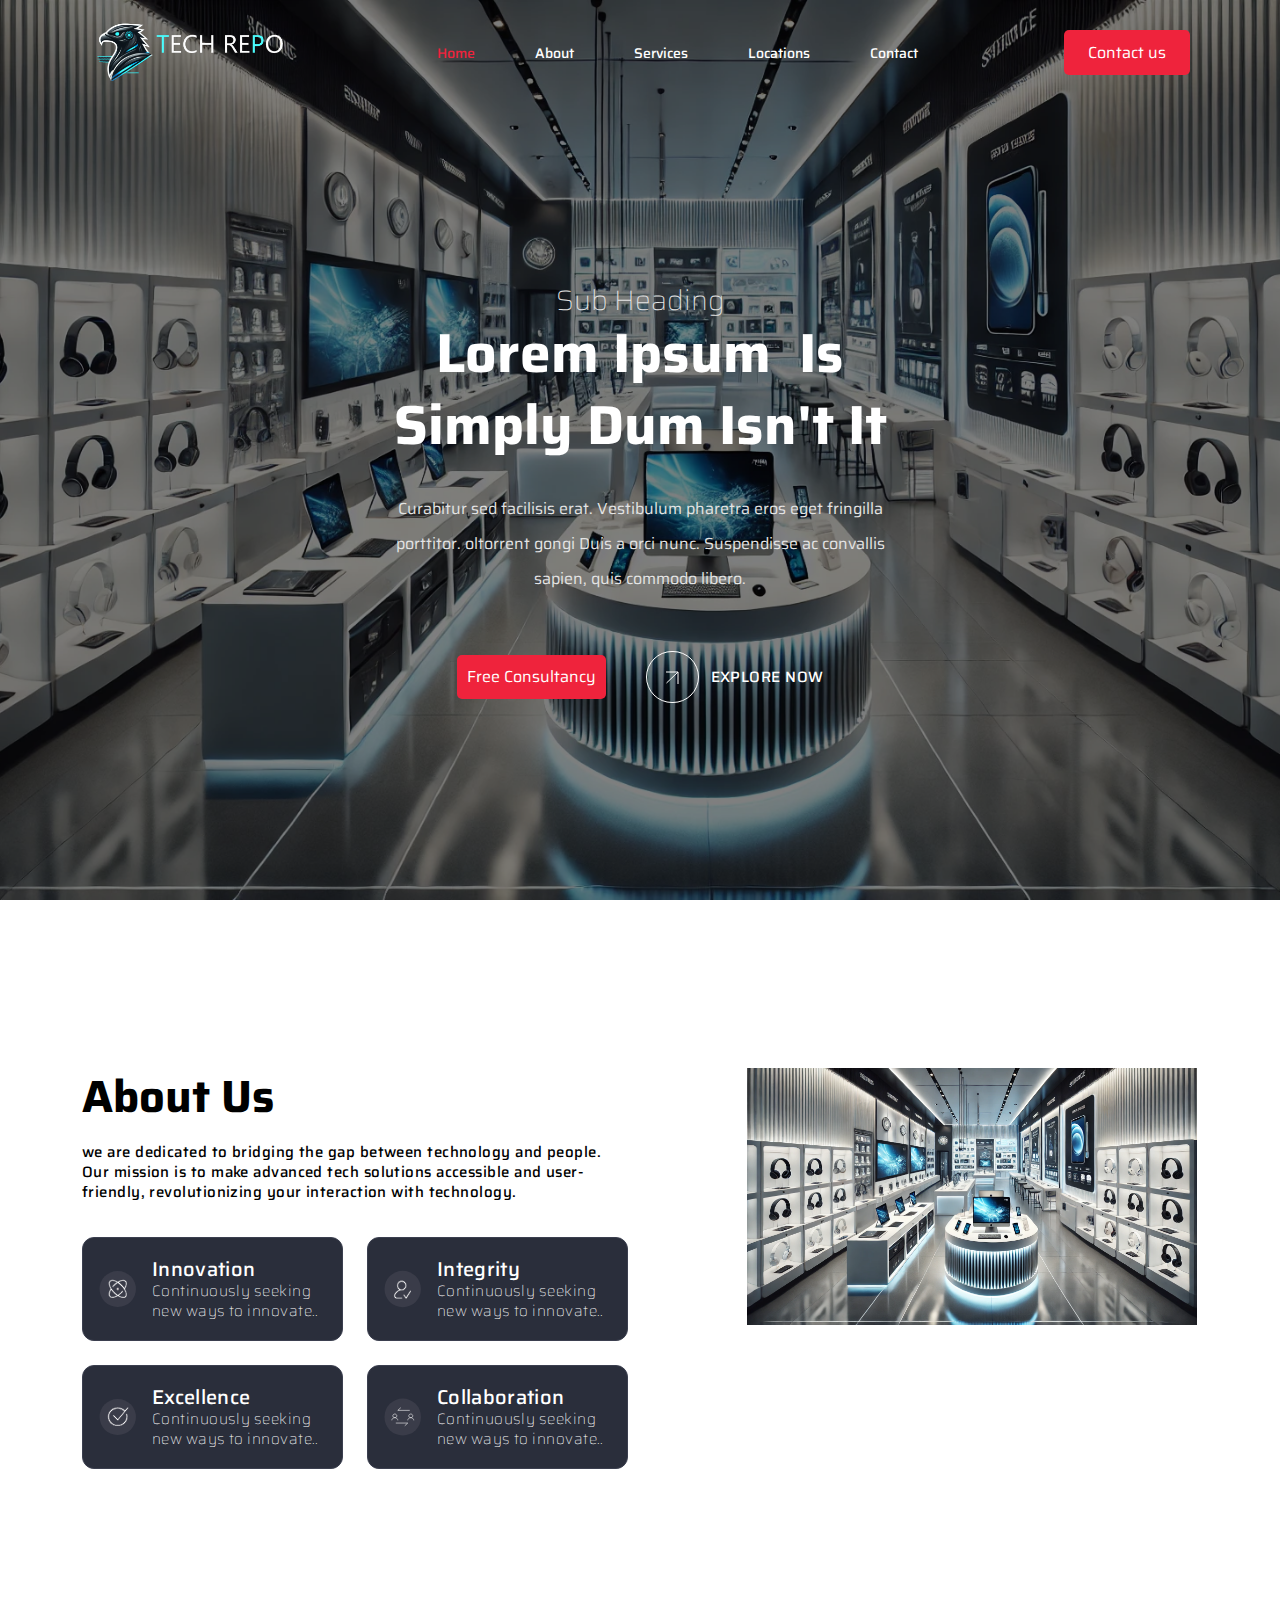
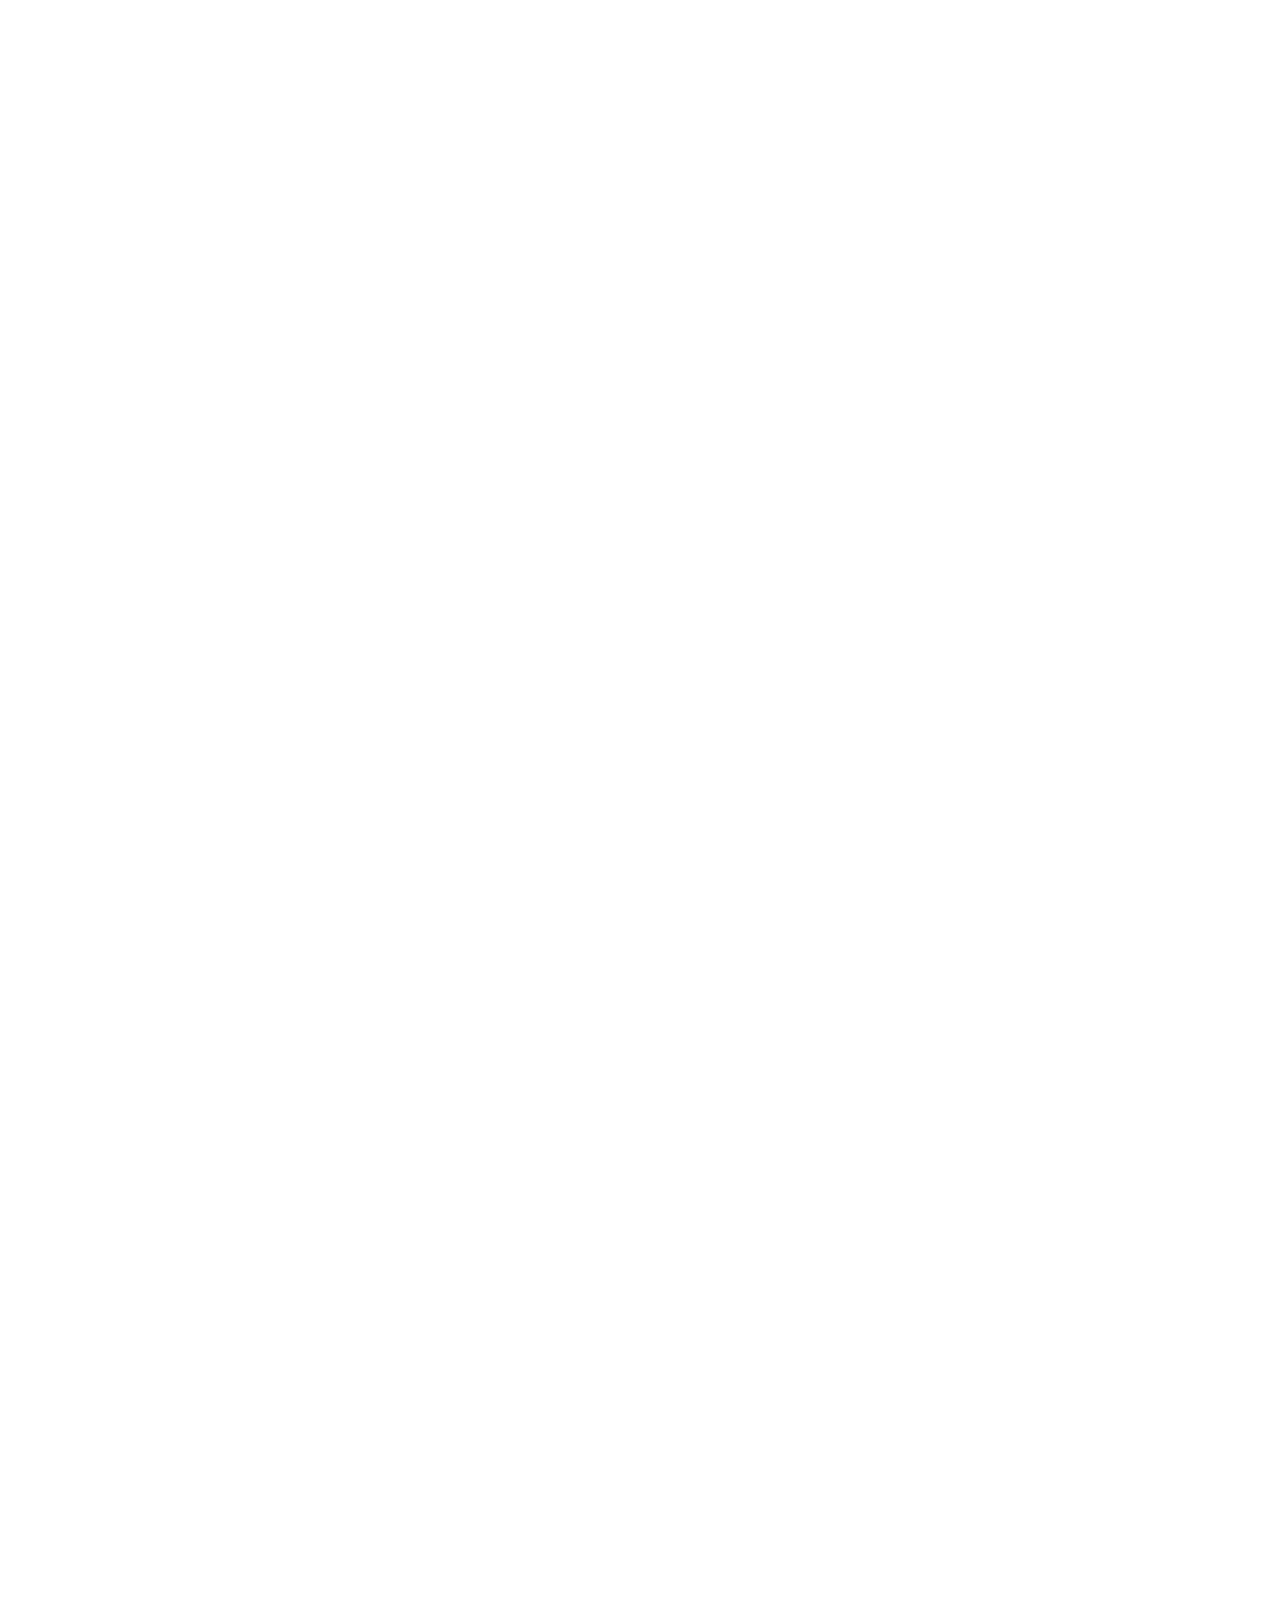
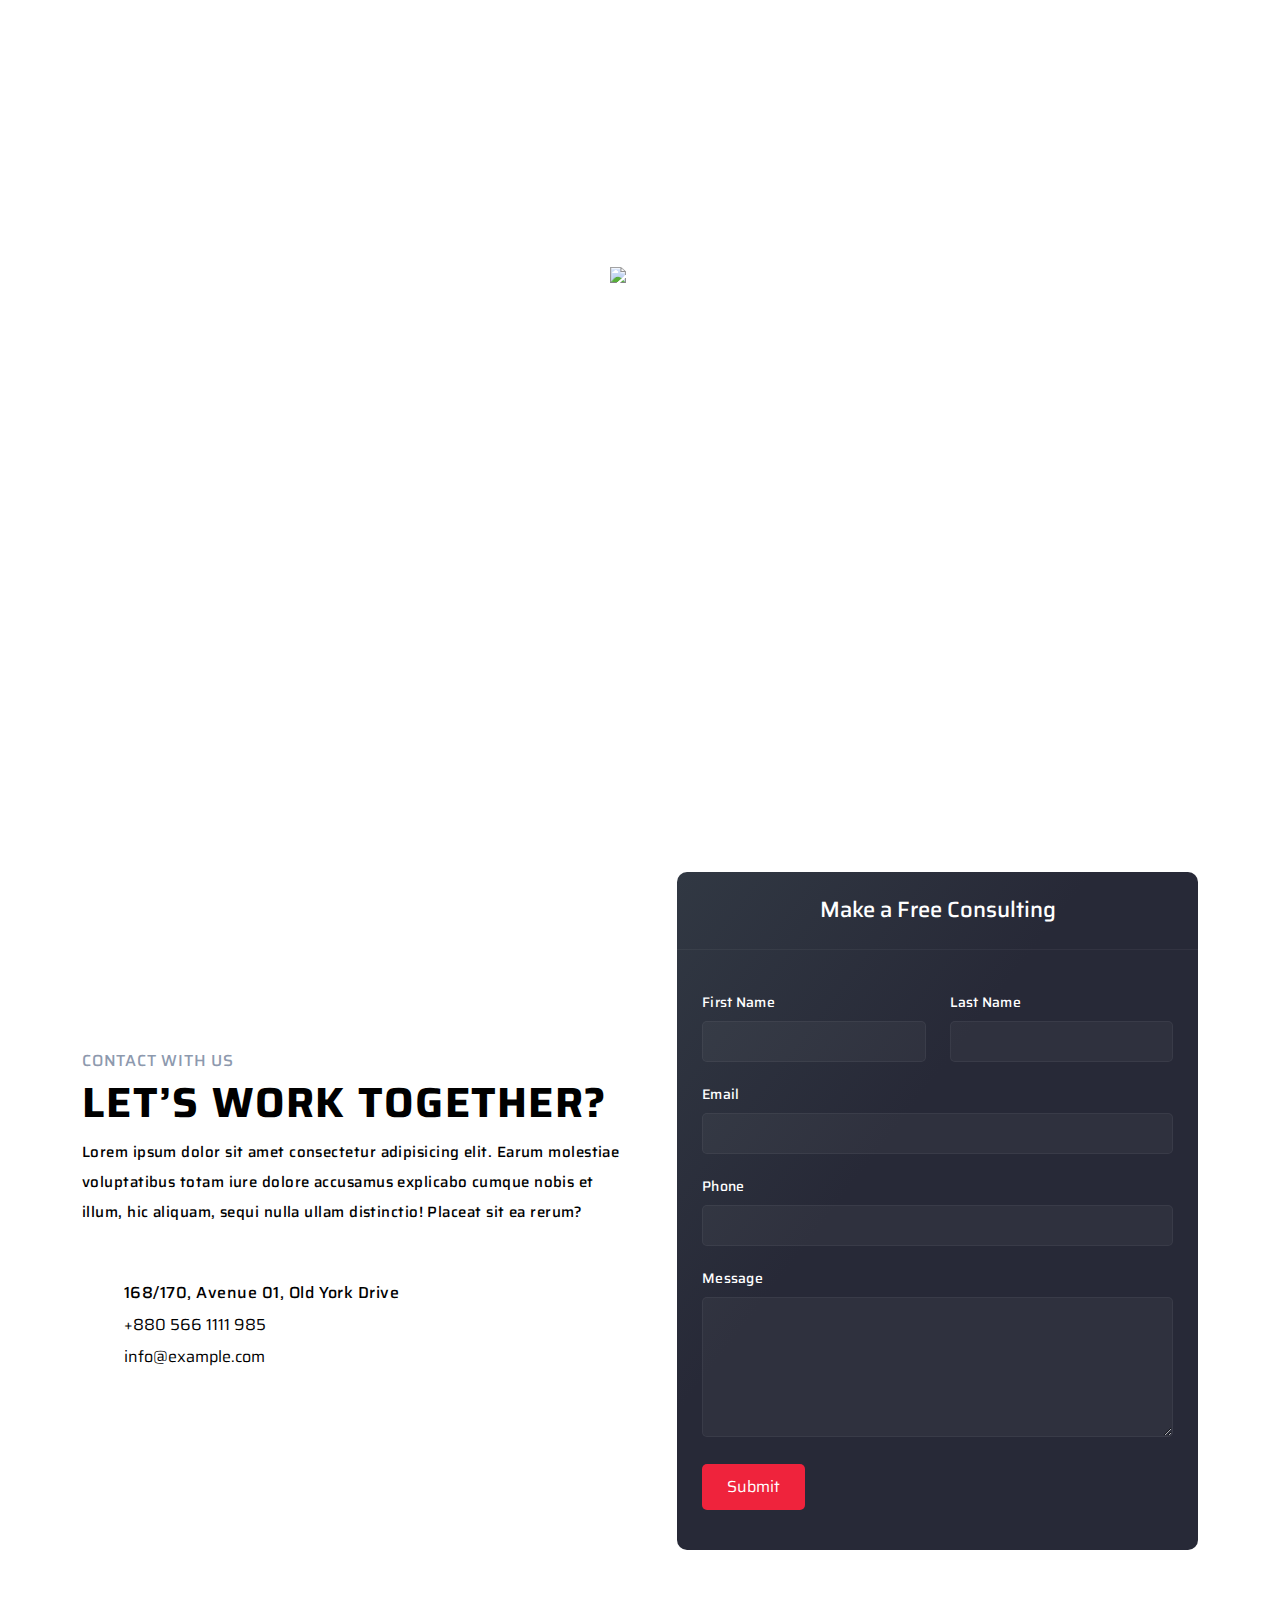
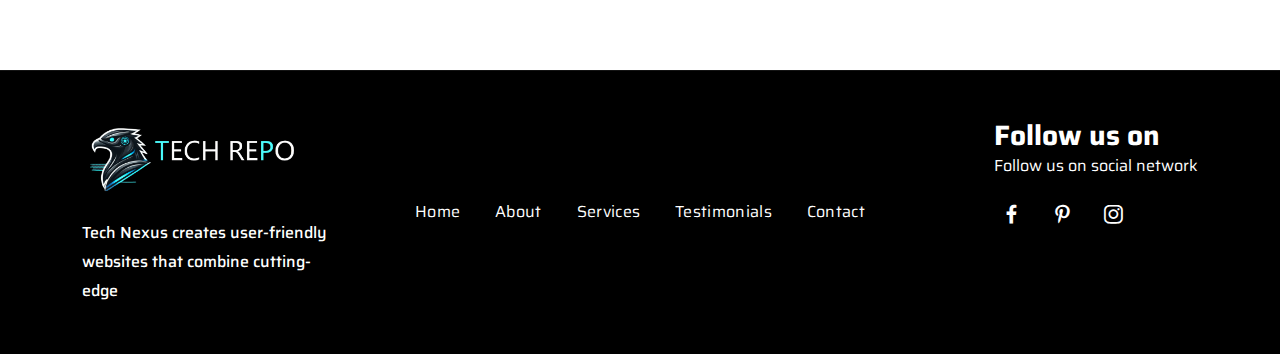
==== commit f5c206fe: "Update index.html" ====
--- a/index.html
+++ b/index.html
@@ -4,29 +4,29 @@
 
 <head>
     <meta charSet="utf-8" />
-    <title>Tech Nexus - Digital Services Agency</title>
-    <meta name="description" content="an Ultimate Digital Services Provider Agency" />
+    <title>Tech Repo - Digital Services Agency</title>
+    <meta name="description" content="an Ultimate Tech Services and products Provider" />
     <meta name="viewport" content="width=device-width, initial-scale=1" />
-    <link rel="icon" href="_next/static/media/favicon.png" />
+    <link rel="icon" href="next/static/media/favicon.png" />
     <meta name="next-head-count" content="5" />
     <link data-next-font="size-adjust" rel="preconnect" href="index.html" crossorigin="anonymous" />
-    <link rel="preload" href="_next/static/css/4f1ba98868130bf4.css" as="style" />
-    <link rel="stylesheet" href="_next/static/css/4f1ba98868130bf4.css" data-n-g="" /><noscript
+    <link rel="preload" href="next/static/css/4f1ba98868130bf4.css" as="style" />
+    <link rel="stylesheet" href="next/static/css/4f1ba98868130bf4.css" data-n-g="" /><noscript
         data-n-css=""></noscript>
 
 </head>
 
 <body>
-    <div id="__next">
+    <div id="_next">
         <header class="header-area2 one ">
             <div class="header-logo"><a href="index.html"><img alt="logo image" loading="lazy" width="200" height="80"
                         decoding="async" data-nimg="1" class="img-fluid" style="color:transparent"
-                        src="_next/static/media/REPO.png" /></a></div>
+                        src="next/static/media/REPO.png" /></a></div>
             <div class="main-menu ">
                 <div class="mobile-logo-area d-lg-none d-flex justify-content-between align-items-center">
                     <div class="mobile-logo-wrap"><a href="index.html"><img alt="logo image" loading="lazy" width="220"
                                 height="80" decoding="async" data-nimg="1" style="color:transparent"
-                                src="_next/static/media/REPO.png" /></a></div>
+                                src="next/static/media/REPO.png" /></a></div>
                 </div>
                 <ul class="menu-list">
                     <li class="active"><a href="index.html">Home</a></li>
@@ -112,8 +112,8 @@
                 <div class=" d-lg-none">
                     <div class="what-we-do-img magnetic-item"><img alt="what we do" loading="lazy" width="450"
                             height="500" decoding="async" data-nimg="1" class="img-fluid" style="color:transparent"
-                            srcSet="_next/static/media/background-image.webp"
-                            src="_next/static/media/background-image.webp" />
+                            srcSet="next/static/media/background-image.webp"
+                            src="next/static/media/background-image.webp" />
                     </div>
                 </div>
                 <div class="row g-lg-4 gy-5 justify-content-between">
@@ -175,8 +175,8 @@
                         <div class="what-we-do-img magnetic-item"><img alt="what we do" loading="lazy" width="450"
                                 height="500" decoding="async" data-nimg="1" class="img-fluid mx-auto"
                                 style="color:transparent"
-                                srcSet="_next/static/media/background-image.webp"
-                                src="_next/static/media/background-image.webps"
+                                srcSet="next/static/media/background-image.webp"
+                                src="next/static/media/background-image.webps"
                                 sr />
                         </div>
                     </div>
@@ -380,8 +380,8 @@
                 </div><img alt="background effect image" loading="lazy" width="1000" height="1000" decoding="async"
                     data-nimg="1" class="position-absolute d-none d-lg-block"
                     style="color:transparent;z-index:-1;left:-400px;top:35%"
-                    srcSet="/_next/image?url=%2Fassets%2Fimg%2Fhome%2Fbg-effect-left.png&amp;w=1080&amp;q=75 1x, /_next/image?url=%2Fassets%2Fimg%2Fhome%2Fbg-effect-left.png&amp;w=2048&amp;q=75 2x"
-                    src="_next/bg-effect-left504a.png?url=%2Fassets%2Fimg%2Fhome%2Fbg-effect-left.png&amp;w=2048&amp;q=75" />
+                    srcSet="/next/image?url=%2Fassets%2Fimg%2Fhome%2Fbg-effect-left.png&amp;w=1080&amp;q=75 1x, /next/image?url=%2Fassets%2Fimg%2Fhome%2Fbg-effect-left.png&amp;w=2048&amp;q=75 2x"
+                    src="next/bg-effect-left504a.png?url=%2Fassets%2Fimg%2Fhome%2Fbg-effect-left.png&amp;w=2048&amp;q=75" />
             </div>
         </section>
         <section id="testimonials" class="home-testimonial-section  sec-mar">
@@ -519,8 +519,8 @@
                 </div><img alt="background effect image" loading="lazy" width="1000" height="1000" decoding="async"
                     data-nimg="1" class="position-absolute d-none d-lg-block"
                     style="color:transparent;z-index:-1;right:-400px;bottom:-55%"
-                    srcSet="/_next/image?url=%2Fassets%2Fimg%2Fhome%2Fbg-effect-left.png&amp;w=1080&amp;q=75 1x, /_next/image?url=%2Fassets%2Fimg%2Fhome%2Fbg-effect-left.png&amp;w=2048&amp;q=75 2x"
-                    src="_next/bg-effect-left504a.png?url=%2Fassets%2Fimg%2Fhome%2Fbg-effect-left.png&amp;w=2048&amp;q=75" />
+                    srcSet="/next/image?url=%2Fassets%2Fimg%2Fhome%2Fbg-effect-left.png&amp;w=1080&amp;q=75 1x, /next/image?url=%2Fassets%2Fimg%2Fhome%2Fbg-effect-left.png&amp;w=2048&amp;q=75 2x"
+                    src="next/bg-effect-left504a.png?url=%2Fassets%2Fimg%2Fhome%2Fbg-effect-left.png&amp;w=2048&amp;q=75" />
             </div>
         </section>
         <section id="contact" class="home6-contact-section sec-mar">
@@ -598,7 +598,7 @@
                         <div class="footer-top-content">
                             <div class="footer-logo"><a href="index.html"><img alt="Logo" loading="lazy" width="220"
                                         height="80" decoding="async" data-nimg="1" class="img-fluid mb-3"
-                                        style="color:transparent" src="assets/img/logo.svg" /></a>
+                                        style="color:transparent" src="next/static/media/REPO.png" /></a>
                                 <p class="footer_logo-text">Tech Nexus creates user-friendly websites that combine
                                     cutting-edge</p>
                             </div>
@@ -635,10 +635,10 @@
             </div>
         </footer>
     </div>
-    <script id="__NEXT_DATA__"
+    <script id="_next_DATA__"
         type="application/json">{"props":{"pageProps":{}},"page":"/","query":{},"buildId":"CvvefxX1PyecMciCw4UOU","nextExport":true,"autoExport":true,"isFallback":false,"scriptLoader":[]}</script>
-        <script src="_next/static/JS/index.js"></script>
+        <script src="next/static/JS/index.js"></script>
 </body>
 <!-- Mirrored from tech-nexus-agency.vercel.app/ by HTTrack Website Copier/3.x [XR&CO'2014], Tue, 28 Jan 2025 21:03:37 GMT -->
 
-</html>+</html>
--- a/next/static/css/4f1ba98868130bf4.css
+++ b/next/static/css/4f1ba98868130bf4.css
@@ -0,0 +1,46820 @@
+@charset "UTF-8";
+
+@font-face {
+    font-family: bootstrap-icons;
+    src: url(../media/bootstrap-icons.988b20fa.woff2) format("woff2"), url(../media/bootstrap-icons.51e2826a.woff) format("woff")
+}
+.hidden {
+    opacity: 0;
+    transform: translateY(30px);
+    transition: opacity 0.8s ease-out, transform 0.8s ease-out;
+}
+
+/* When in viewport, make visible */
+.show {
+    opacity: 1;
+    transform: translateY(0);
+}
+.bi:before,
+[class*=" bi-"]:before,
+[class^=bi-]:before {
+    display: inline-block;
+    font-family: bootstrap-icons !important;
+    font-style: normal;
+    font-weight: 400 !important;
+    font-feature-settings: normal;
+    font-variant: normal;
+    text-transform: none;
+    line-height: 1;
+    vertical-align: -.125em;
+    -webkit-font-smoothing: antialiased;
+    -moz-osx-font-smoothing: grayscale
+}
+
+.bi-123:before {
+    content: "\f67f"
+}
+
+.bi-alarm-fill:before {
+    content: "\f101"
+}
+
+.bi-alarm:before {
+    content: "\f102"
+}
+
+.bi-align-bottom:before {
+    content: "\f103"
+}
+
+.bi-align-center:before {
+    content: "\f104"
+}
+
+.bi-align-end:before {
+    content: "\f105"
+}
+
+.bi-align-middle:before {
+    content: "\f106"
+}
+
+.bi-align-start:before {
+    content: "\f107"
+}
+
+.bi-align-top:before {
+    content: "\f108"
+}
+
+.bi-alt:before {
+    content: "\f109"
+}
+
+.bi-app-indicator:before {
+    content: "\f10a"
+}
+
+.bi-app:before {
+    content: "\f10b"
+}
+
+.bi-archive-fill:before {
+    content: "\f10c"
+}
+
+.bi-archive:before {
+    content: "\f10d"
+}
+
+.bi-arrow-90deg-down:before {
+    content: "\f10e"
+}
+
+.bi-arrow-90deg-left:before {
+    content: "\f10f"
+}
+
+.bi-arrow-90deg-right:before {
+    content: "\f110"
+}
+
+.bi-arrow-90deg-up:before {
+    content: "\f111"
+}
+
+.bi-arrow-bar-down:before {
+    content: "\f112"
+}
+
+.bi-arrow-bar-left:before {
+    content: "\f113"
+}
+
+.bi-arrow-bar-right:before {
+    content: "\f114"
+}
+
+.bi-arrow-bar-up:before {
+    content: "\f115"
+}
+
+.bi-arrow-clockwise:before {
+    content: "\f116"
+}
+
+.bi-arrow-counterclockwise:before {
+    content: "\f117"
+}
+
+.bi-arrow-down-circle-fill:before {
+    content: "\f118"
+}
+
+.bi-arrow-down-circle:before {
+    content: "\f119"
+}
+
+.bi-arrow-down-left-circle-fill:before {
+    content: "\f11a"
+}
+
+.bi-arrow-down-left-circle:before {
+    content: "\f11b"
+}
+
+.bi-arrow-down-left-square-fill:before {
+    content: "\f11c"
+}
+
+.bi-arrow-down-left-square:before {
+    content: "\f11d"
+}
+
+.bi-arrow-down-left:before {
+    content: "\f11e"
+}
+
+.bi-arrow-down-right-circle-fill:before {
+    content: "\f11f"
+}
+
+.bi-arrow-down-right-circle:before {
+    content: "\f120"
+}
+
+.bi-arrow-down-right-square-fill:before {
+    content: "\f121"
+}
+
+.bi-arrow-down-right-square:before {
+    content: "\f122"
+}
+
+.bi-arrow-down-right:before {
+    content: "\f123"
+}
+
+.bi-arrow-down-short:before {
+    content: "\f124"
+}
+
+.bi-arrow-down-square-fill:before {
+    content: "\f125"
+}
+
+.bi-arrow-down-square:before {
+    content: "\f126"
+}
+
+.bi-arrow-down-up:before {
+    content: "\f127"
+}
+
+.bi-arrow-down:before {
+    content: "\f128"
+}
+
+.bi-arrow-left-circle-fill:before {
+    content: "\f129"
+}
+
+.bi-arrow-left-circle:before {
+    content: "\f12a"
+}
+
+.bi-arrow-left-right:before {
+    content: "\f12b"
+}
+
+.bi-arrow-left-short:before {
+    content: "\f12c"
+}
+
+.bi-arrow-left-square-fill:before {
+    content: "\f12d"
+}
+
+.bi-arrow-left-square:before {
+    content: "\f12e"
+}
+
+.bi-arrow-left:before {
+    content: "\f12f"
+}
+
+.bi-arrow-repeat:before {
+    content: "\f130"
+}
+
+.bi-arrow-return-left:before {
+    content: "\f131"
+}
+
+.bi-arrow-return-right:before {
+    content: "\f132"
+}
+
+.bi-arrow-right-circle-fill:before {
+    content: "\f133"
+}
+
+.bi-arrow-right-circle:before {
+    content: "\f134"
+}
+
+.bi-arrow-right-short:before {
+    content: "\f135"
+}
+
+.bi-arrow-right-square-fill:before {
+    content: "\f136"
+}
+
+.bi-arrow-right-square:before {
+    content: "\f137"
+}
+
+.bi-arrow-right:before {
+    content: "\f138"
+}
+
+.bi-arrow-up-circle-fill:before {
+    content: "\f139"
+}
+
+.bi-arrow-up-circle:before {
+    content: "\f13a"
+}
+
+.bi-arrow-up-left-circle-fill:before {
+    content: "\f13b"
+}
+
+.bi-arrow-up-left-circle:before {
+    content: "\f13c"
+}
+
+.bi-arrow-up-left-square-fill:before {
+    content: "\f13d"
+}
+
+.bi-arrow-up-left-square:before {
+    content: "\f13e"
+}
+
+.bi-arrow-up-left:before {
+    content: "\f13f"
+}
+
+.bi-arrow-up-right-circle-fill:before {
+    content: "\f140"
+}
+
+.bi-arrow-up-right-circle:before {
+    content: "\f141"
+}
+
+.bi-arrow-up-right-square-fill:before {
+    content: "\f142"
+}
+
+.bi-arrow-up-right-square:before {
+    content: "\f143"
+}
+
+.bi-arrow-up-right:before {
+    content: "\f144"
+}
+
+.bi-arrow-up-short:before {
+    content: "\f145"
+}
+
+.bi-arrow-up-square-fill:before {
+    content: "\f146"
+}
+
+.bi-arrow-up-square:before {
+    content: "\f147"
+}
+
+.bi-arrow-up:before {
+    content: "\f148"
+}
+
+.bi-arrows-angle-contract:before {
+    content: "\f149"
+}
+
+.bi-arrows-angle-expand:before {
+    content: "\f14a"
+}
+
+.bi-arrows-collapse:before {
+    content: "\f14b"
+}
+
+.bi-arrows-expand:before {
+    content: "\f14c"
+}
+
+.bi-arrows-fullscreen:before {
+    content: "\f14d"
+}
+
+.bi-arrows-move:before {
+    content: "\f14e"
+}
+
+.bi-aspect-ratio-fill:before {
+    content: "\f14f"
+}
+
+.bi-aspect-ratio:before {
+    content: "\f150"
+}
+
+.bi-asterisk:before {
+    content: "\f151"
+}
+
+.bi-at:before {
+    content: "\f152"
+}
+
+.bi-award-fill:before {
+    content: "\f153"
+}
+
+.bi-award:before {
+    content: "\f154"
+}
+
+.bi-back:before {
+    content: "\f155"
+}
+
+.bi-backspace-fill:before {
+    content: "\f156"
+}
+
+.bi-backspace-reverse-fill:before {
+    content: "\f157"
+}
+
+.bi-backspace-reverse:before {
+    content: "\f158"
+}
+
+.bi-backspace:before {
+    content: "\f159"
+}
+
+.bi-badge-3d-fill:before {
+    content: "\f15a"
+}
+
+.bi-badge-3d:before {
+    content: "\f15b"
+}
+
+.bi-badge-4k-fill:before {
+    content: "\f15c"
+}
+
+.bi-badge-4k:before {
+    content: "\f15d"
+}
+
+.bi-badge-8k-fill:before {
+    content: "\f15e"
+}
+
+.bi-badge-8k:before {
+    content: "\f15f"
+}
+
+.bi-badge-ad-fill:before {
+    content: "\f160"
+}
+
+.bi-badge-ad:before {
+    content: "\f161"
+}
+
+.bi-badge-ar-fill:before {
+    content: "\f162"
+}
+
+.bi-badge-ar:before {
+    content: "\f163"
+}
+
+.bi-badge-cc-fill:before {
+    content: "\f164"
+}
+
+.bi-badge-cc:before {
+    content: "\f165"
+}
+
+.bi-badge-hd-fill:before {
+    content: "\f166"
+}
+
+.bi-badge-hd:before {
+    content: "\f167"
+}
+
+.bi-badge-tm-fill:before {
+    content: "\f168"
+}
+
+.bi-badge-tm:before {
+    content: "\f169"
+}
+
+.bi-badge-vo-fill:before {
+    content: "\f16a"
+}
+
+.bi-badge-vo:before {
+    content: "\f16b"
+}
+
+.bi-badge-vr-fill:before {
+    content: "\f16c"
+}
+
+.bi-badge-vr:before {
+    content: "\f16d"
+}
+
+.bi-badge-wc-fill:before {
+    content: "\f16e"
+}
+
+.bi-badge-wc:before {
+    content: "\f16f"
+}
+
+.bi-bag-check-fill:before {
+    content: "\f170"
+}
+
+.bi-bag-check:before {
+    content: "\f171"
+}
+
+.bi-bag-dash-fill:before {
+    content: "\f172"
+}
+
+.bi-bag-dash:before {
+    content: "\f173"
+}
+
+.bi-bag-fill:before {
+    content: "\f174"
+}
+
+.bi-bag-plus-fill:before {
+    content: "\f175"
+}
+
+.bi-bag-plus:before {
+    content: "\f176"
+}
+
+.bi-bag-x-fill:before {
+    content: "\f177"
+}
+
+.bi-bag-x:before {
+    content: "\f178"
+}
+
+.bi-bag:before {
+    content: "\f179"
+}
+
+.bi-bar-chart-fill:before {
+    content: "\f17a"
+}
+
+.bi-bar-chart-line-fill:before {
+    content: "\f17b"
+}
+
+.bi-bar-chart-line:before {
+    content: "\f17c"
+}
+
+.bi-bar-chart-steps:before {
+    content: "\f17d"
+}
+
+.bi-bar-chart:before {
+    content: "\f17e"
+}
+
+.bi-basket-fill:before {
+    content: "\f17f"
+}
+
+.bi-basket:before {
+    content: "\f180"
+}
+
+.bi-basket2-fill:before {
+    content: "\f181"
+}
+
+.bi-basket2:before {
+    content: "\f182"
+}
+
+.bi-basket3-fill:before {
+    content: "\f183"
+}
+
+.bi-basket3:before {
+    content: "\f184"
+}
+
+.bi-battery-charging:before {
+    content: "\f185"
+}
+
+.bi-battery-full:before {
+    content: "\f186"
+}
+
+.bi-battery-half:before {
+    content: "\f187"
+}
+
+.bi-battery:before {
+    content: "\f188"
+}
+
+.bi-bell-fill:before {
+    content: "\f189"
+}
+
+.bi-bell:before {
+    content: "\f18a"
+}
+
+.bi-bezier:before {
+    content: "\f18b"
+}
+
+.bi-bezier2:before {
+    content: "\f18c"
+}
+
+.bi-bicycle:before {
+    content: "\f18d"
+}
+
+.bi-binoculars-fill:before {
+    content: "\f18e"
+}
+
+.bi-binoculars:before {
+    content: "\f18f"
+}
+
+.bi-blockquote-left:before {
+    content: "\f190"
+}
+
+.bi-blockquote-right:before {
+    content: "\f191"
+}
+
+.bi-book-fill:before {
+    content: "\f192"
+}
+
+.bi-book-half:before {
+    content: "\f193"
+}
+
+.bi-book:before {
+    content: "\f194"
+}
+
+.bi-bookmark-check-fill:before {
+    content: "\f195"
+}
+
+.bi-bookmark-check:before {
+    content: "\f196"
+}
+
+.bi-bookmark-dash-fill:before {
+    content: "\f197"
+}
+
+.bi-bookmark-dash:before {
+    content: "\f198"
+}
+
+.bi-bookmark-fill:before {
+    content: "\f199"
+}
+
+.bi-bookmark-heart-fill:before {
+    content: "\f19a"
+}
+
+.bi-bookmark-heart:before {
+    content: "\f19b"
+}
+
+.bi-bookmark-plus-fill:before {
+    content: "\f19c"
+}
+
+.bi-bookmark-plus:before {
+    content: "\f19d"
+}
+
+.bi-bookmark-star-fill:before {
+    content: "\f19e"
+}
+
+.bi-bookmark-star:before {
+    content: "\f19f"
+}
+
+.bi-bookmark-x-fill:before {
+    content: "\f1a0"
+}
+
+.bi-bookmark-x:before {
+    content: "\f1a1"
+}
+
+.bi-bookmark:before {
+    content: "\f1a2"
+}
+
+.bi-bookmarks-fill:before {
+    content: "\f1a3"
+}
+
+.bi-bookmarks:before {
+    content: "\f1a4"
+}
+
+.bi-bookshelf:before {
+    content: "\f1a5"
+}
+
+.bi-bootstrap-fill:before {
+    content: "\f1a6"
+}
+
+.bi-bootstrap-reboot:before {
+    content: "\f1a7"
+}
+
+.bi-bootstrap:before {
+    content: "\f1a8"
+}
+
+.bi-border-all:before {
+    content: "\f1a9"
+}
+
+.bi-border-bottom:before {
+    content: "\f1aa"
+}
+
+.bi-border-center:before {
+    content: "\f1ab"
+}
+
+.bi-border-inner:before {
+    content: "\f1ac"
+}
+
+.bi-border-left:before {
+    content: "\f1ad"
+}
+
+.bi-border-middle:before {
+    content: "\f1ae"
+}
+
+.bi-border-outer:before {
+    content: "\f1af"
+}
+
+.bi-border-right:before {
+    content: "\f1b0"
+}
+
+.bi-border-style:before {
+    content: "\f1b1"
+}
+
+.bi-border-top:before {
+    content: "\f1b2"
+}
+
+.bi-border-width:before {
+    content: "\f1b3"
+}
+
+.bi-border:before {
+    content: "\f1b4"
+}
+
+.bi-bounding-box-circles:before {
+    content: "\f1b5"
+}
+
+.bi-bounding-box:before {
+    content: "\f1b6"
+}
+
+.bi-box-arrow-down-left:before {
+    content: "\f1b7"
+}
+
+.bi-box-arrow-down-right:before {
+    content: "\f1b8"
+}
+
+.bi-box-arrow-down:before {
+    content: "\f1b9"
+}
+
+.bi-box-arrow-in-down-left:before {
+    content: "\f1ba"
+}
+
+.bi-box-arrow-in-down-right:before {
+    content: "\f1bb"
+}
+
+.bi-box-arrow-in-down:before {
+    content: "\f1bc"
+}
+
+.bi-box-arrow-in-left:before {
+    content: "\f1bd"
+}
+
+.bi-box-arrow-in-right:before {
+    content: "\f1be"
+}
+
+.bi-box-arrow-in-up-left:before {
+    content: "\f1bf"
+}
+
+.bi-box-arrow-in-up-right:before {
+    content: "\f1c0"
+}
+
+.bi-box-arrow-in-up:before {
+    content: "\f1c1"
+}
+
+.bi-box-arrow-left:before {
+    content: "\f1c2"
+}
+
+.bi-box-arrow-right:before {
+    content: "\f1c3"
+}
+
+.bi-box-arrow-up-left:before {
+    content: "\f1c4"
+}
+
+.bi-box-arrow-up-right:before {
+    content: "\f1c5"
+}
+
+.bi-box-arrow-up:before {
+    content: "\f1c6"
+}
+
+.bi-box-seam:before {
+    content: "\f1c7"
+}
+
+.bi-box:before {
+    content: "\f1c8"
+}
+
+.bi-braces:before {
+    content: "\f1c9"
+}
+
+.bi-bricks:before {
+    content: "\f1ca"
+}
+
+.bi-briefcase-fill:before {
+    content: "\f1cb"
+}
+
+.bi-briefcase:before {
+    content: "\f1cc"
+}
+
+.bi-brightness-alt-high-fill:before {
+    content: "\f1cd"
+}
+
+.bi-brightness-alt-high:before {
+    content: "\f1ce"
+}
+
+.bi-brightness-alt-low-fill:before {
+    content: "\f1cf"
+}
+
+.bi-brightness-alt-low:before {
+    content: "\f1d0"
+}
+
+.bi-brightness-high-fill:before {
+    content: "\f1d1"
+}
+
+.bi-brightness-high:before {
+    content: "\f1d2"
+}
+
+.bi-brightness-low-fill:before {
+    content: "\f1d3"
+}
+
+.bi-brightness-low:before {
+    content: "\f1d4"
+}
+
+.bi-broadcast-pin:before {
+    content: "\f1d5"
+}
+
+.bi-broadcast:before {
+    content: "\f1d6"
+}
+
+.bi-brush-fill:before {
+    content: "\f1d7"
+}
+
+.bi-brush:before {
+    content: "\f1d8"
+}
+
+.bi-bucket-fill:before {
+    content: "\f1d9"
+}
+
+.bi-bucket:before {
+    content: "\f1da"
+}
+
+.bi-bug-fill:before {
+    content: "\f1db"
+}
+
+.bi-bug:before {
+    content: "\f1dc"
+}
+
+.bi-building:before {
+    content: "\f1dd"
+}
+
+.bi-bullseye:before {
+    content: "\f1de"
+}
+
+.bi-calculator-fill:before {
+    content: "\f1df"
+}
+
+.bi-calculator:before {
+    content: "\f1e0"
+}
+
+.bi-calendar-check-fill:before {
+    content: "\f1e1"
+}
+
+.bi-calendar-check:before {
+    content: "\f1e2"
+}
+
+.bi-calendar-date-fill:before {
+    content: "\f1e3"
+}
+
+.bi-calendar-date:before {
+    content: "\f1e4"
+}
+
+.bi-calendar-day-fill:before {
+    content: "\f1e5"
+}
+
+.bi-calendar-day:before {
+    content: "\f1e6"
+}
+
+.bi-calendar-event-fill:before {
+    content: "\f1e7"
+}
+
+.bi-calendar-event:before {
+    content: "\f1e8"
+}
+
+.bi-calendar-fill:before {
+    content: "\f1e9"
+}
+
+.bi-calendar-minus-fill:before {
+    content: "\f1ea"
+}
+
+.bi-calendar-minus:before {
+    content: "\f1eb"
+}
+
+.bi-calendar-month-fill:before {
+    content: "\f1ec"
+}
+
+.bi-calendar-month:before {
+    content: "\f1ed"
+}
+
+.bi-calendar-plus-fill:before {
+    content: "\f1ee"
+}
+
+.bi-calendar-plus:before {
+    content: "\f1ef"
+}
+
+.bi-calendar-range-fill:before {
+    content: "\f1f0"
+}
+
+.bi-calendar-range:before {
+    content: "\f1f1"
+}
+
+.bi-calendar-week-fill:before {
+    content: "\f1f2"
+}
+
+.bi-calendar-week:before {
+    content: "\f1f3"
+}
+
+.bi-calendar-x-fill:before {
+    content: "\f1f4"
+}
+
+.bi-calendar-x:before {
+    content: "\f1f5"
+}
+
+.bi-calendar:before {
+    content: "\f1f6"
+}
+
+.bi-calendar2-check-fill:before {
+    content: "\f1f7"
+}
+
+.bi-calendar2-check:before {
+    content: "\f1f8"
+}
+
+.bi-calendar2-date-fill:before {
+    content: "\f1f9"
+}
+
+.bi-calendar2-date:before {
+    content: "\f1fa"
+}
+
+.bi-calendar2-day-fill:before {
+    content: "\f1fb"
+}
+
+.bi-calendar2-day:before {
+    content: "\f1fc"
+}
+
+.bi-calendar2-event-fill:before {
+    content: "\f1fd"
+}
+
+.bi-calendar2-event:before {
+    content: "\f1fe"
+}
+
+.bi-calendar2-fill:before {
+    content: "\f1ff"
+}
+
+.bi-calendar2-minus-fill:before {
+    content: "\f200"
+}
+
+.bi-calendar2-minus:before {
+    content: "\f201"
+}
+
+.bi-calendar2-month-fill:before {
+    content: "\f202"
+}
+
+.bi-calendar2-month:before {
+    content: "\f203"
+}
+
+.bi-calendar2-plus-fill:before {
+    content: "\f204"
+}
+
+.bi-calendar2-plus:before {
+    content: "\f205"
+}
+
+.bi-calendar2-range-fill:before {
+    content: "\f206"
+}
+
+.bi-calendar2-range:before {
+    content: "\f207"
+}
+
+.bi-calendar2-week-fill:before {
+    content: "\f208"
+}
+
+.bi-calendar2-week:before {
+    content: "\f209"
+}
+
+.bi-calendar2-x-fill:before {
+    content: "\f20a"
+}
+
+.bi-calendar2-x:before {
+    content: "\f20b"
+}
+
+.bi-calendar2:before {
+    content: "\f20c"
+}
+
+.bi-calendar3-event-fill:before {
+    content: "\f20d"
+}
+
+.bi-calendar3-event:before {
+    content: "\f20e"
+}
+
+.bi-calendar3-fill:before {
+    content: "\f20f"
+}
+
+.bi-calendar3-range-fill:before {
+    content: "\f210"
+}
+
+.bi-calendar3-range:before {
+    content: "\f211"
+}
+
+.bi-calendar3-week-fill:before {
+    content: "\f212"
+}
+
+.bi-calendar3-week:before {
+    content: "\f213"
+}
+
+.bi-calendar3:before {
+    content: "\f214"
+}
+
+.bi-calendar4-event:before {
+    content: "\f215"
+}
+
+.bi-calendar4-range:before {
+    content: "\f216"
+}
+
+.bi-calendar4-week:before {
+    content: "\f217"
+}
+
+.bi-calendar4:before {
+    content: "\f218"
+}
+
+.bi-camera-fill:before {
+    content: "\f219"
+}
+
+.bi-camera-reels-fill:before {
+    content: "\f21a"
+}
+
+.bi-camera-reels:before {
+    content: "\f21b"
+}
+
+.bi-camera-video-fill:before {
+    content: "\f21c"
+}
+
+.bi-camera-video-off-fill:before {
+    content: "\f21d"
+}
+
+.bi-camera-video-off:before {
+    content: "\f21e"
+}
+
+.bi-camera-video:before {
+    content: "\f21f"
+}
+
+.bi-camera:before {
+    content: "\f220"
+}
+
+.bi-camera2:before {
+    content: "\f221"
+}
+
+.bi-capslock-fill:before {
+    content: "\f222"
+}
+
+.bi-capslock:before {
+    content: "\f223"
+}
+
+.bi-card-checklist:before {
+    content: "\f224"
+}
+
+.bi-card-heading:before {
+    content: "\f225"
+}
+
+.bi-card-image:before {
+    content: "\f226"
+}
+
+.bi-card-list:before {
+    content: "\f227"
+}
+
+.bi-card-text:before {
+    content: "\f228"
+}
+
+.bi-caret-down-fill:before {
+    content: "\f229"
+}
+
+.bi-caret-down-square-fill:before {
+    content: "\f22a"
+}
+
+.bi-caret-down-square:before {
+    content: "\f22b"
+}
+
+.bi-caret-down:before {
+    content: "\f22c"
+}
+
+.bi-caret-left-fill:before {
+    content: "\f22d"
+}
+
+.bi-caret-left-square-fill:before {
+    content: "\f22e"
+}
+
+.bi-caret-left-square:before {
+    content: "\f22f"
+}
+
+.bi-caret-left:before {
+    content: "\f230"
+}
+
+.bi-caret-right-fill:before {
+    content: "\f231"
+}
+
+.bi-caret-right-square-fill:before {
+    content: "\f232"
+}
+
+.bi-caret-right-square:before {
+    content: "\f233"
+}
+
+.bi-caret-right:before {
+    content: "\f234"
+}
+
+.bi-caret-up-fill:before {
+    content: "\f235"
+}
+
+.bi-caret-up-square-fill:before {
+    content: "\f236"
+}
+
+.bi-caret-up-square:before {
+    content: "\f237"
+}
+
+.bi-caret-up:before {
+    content: "\f238"
+}
+
+.bi-cart-check-fill:before {
+    content: "\f239"
+}
+
+.bi-cart-check:before {
+    content: "\f23a"
+}
+
+.bi-cart-dash-fill:before {
+    content: "\f23b"
+}
+
+.bi-cart-dash:before {
+    content: "\f23c"
+}
+
+.bi-cart-fill:before {
+    content: "\f23d"
+}
+
+.bi-cart-plus-fill:before {
+    content: "\f23e"
+}
+
+.bi-cart-plus:before {
+    content: "\f23f"
+}
+
+.bi-cart-x-fill:before {
+    content: "\f240"
+}
+
+.bi-cart-x:before {
+    content: "\f241"
+}
+
+.bi-cart:before {
+    content: "\f242"
+}
+
+.bi-cart2:before {
+    content: "\f243"
+}
+
+.bi-cart3:before {
+    content: "\f244"
+}
+
+.bi-cart4:before {
+    content: "\f245"
+}
+
+.bi-cash-stack:before {
+    content: "\f246"
+}
+
+.bi-cash:before {
+    content: "\f247"
+}
+
+.bi-cast:before {
+    content: "\f248"
+}
+
+.bi-chat-dots-fill:before {
+    content: "\f249"
+}
+
+.bi-chat-dots:before {
+    content: "\f24a"
+}
+
+.bi-chat-fill:before {
+    content: "\f24b"
+}
+
+.bi-chat-left-dots-fill:before {
+    content: "\f24c"
+}
+
+.bi-chat-left-dots:before {
+    content: "\f24d"
+}
+
+.bi-chat-left-fill:before {
+    content: "\f24e"
+}
+
+.bi-chat-left-quote-fill:before {
+    content: "\f24f"
+}
+
+.bi-chat-left-quote:before {
+    content: "\f250"
+}
+
+.bi-chat-left-text-fill:before {
+    content: "\f251"
+}
+
+.bi-chat-left-text:before {
+    content: "\f252"
+}
+
+.bi-chat-left:before {
+    content: "\f253"
+}
+
+.bi-chat-quote-fill:before {
+    content: "\f254"
+}
+
+.bi-chat-quote:before {
+    content: "\f255"
+}
+
+.bi-chat-right-dots-fill:before {
+    content: "\f256"
+}
+
+.bi-chat-right-dots:before {
+    content: "\f257"
+}
+
+.bi-chat-right-fill:before {
+    content: "\f258"
+}
+
+.bi-chat-right-quote-fill:before {
+    content: "\f259"
+}
+
+.bi-chat-right-quote:before {
+    content: "\f25a"
+}
+
+.bi-chat-right-text-fill:before {
+    content: "\f25b"
+}
+
+.bi-chat-right-text:before {
+    content: "\f25c"
+}
+
+.bi-chat-right:before {
+    content: "\f25d"
+}
+
+.bi-chat-square-dots-fill:before {
+    content: "\f25e"
+}
+
+.bi-chat-square-dots:before {
+    content: "\f25f"
+}
+
+.bi-chat-square-fill:before {
+    content: "\f260"
+}
+
+.bi-chat-square-quote-fill:before {
+    content: "\f261"
+}
+
+.bi-chat-square-quote:before {
+    content: "\f262"
+}
+
+.bi-chat-square-text-fill:before {
+    content: "\f263"
+}
+
+.bi-chat-square-text:before {
+    content: "\f264"
+}
+
+.bi-chat-square:before {
+    content: "\f265"
+}
+
+.bi-chat-text-fill:before {
+    content: "\f266"
+}
+
+.bi-chat-text:before {
+    content: "\f267"
+}
+
+.bi-chat:before {
+    content: "\f268"
+}
+
+.bi-check-all:before {
+    content: "\f269"
+}
+
+.bi-check-circle-fill:before {
+    content: "\f26a"
+}
+
+.bi-check-circle:before {
+    content: "\f26b"
+}
+
+.bi-check-square-fill:before {
+    content: "\f26c"
+}
+
+.bi-check-square:before {
+    content: "\f26d"
+}
+
+.bi-check:before {
+    content: "\f26e"
+}
+
+.bi-check2-all:before {
+    content: "\f26f"
+}
+
+.bi-check2-circle:before {
+    content: "\f270"
+}
+
+.bi-check2-square:before {
+    content: "\f271"
+}
+
+.bi-check2:before {
+    content: "\f272"
+}
+
+.bi-chevron-bar-contract:before {
+    content: "\f273"
+}
+
+.bi-chevron-bar-down:before {
+    content: "\f274"
+}
+
+.bi-chevron-bar-expand:before {
+    content: "\f275"
+}
+
+.bi-chevron-bar-left:before {
+    content: "\f276"
+}
+
+.bi-chevron-bar-right:before {
+    content: "\f277"
+}
+
+.bi-chevron-bar-up:before {
+    content: "\f278"
+}
+
+.bi-chevron-compact-down:before {
+    content: "\f279"
+}
+
+.bi-chevron-compact-left:before {
+    content: "\f27a"
+}
+
+.bi-chevron-compact-right:before {
+    content: "\f27b"
+}
+
+.bi-chevron-compact-up:before {
+    content: "\f27c"
+}
+
+.bi-chevron-contract:before {
+    content: "\f27d"
+}
+
+.bi-chevron-double-down:before {
+    content: "\f27e"
+}
+
+.bi-chevron-double-left:before {
+    content: "\f27f"
+}
+
+.bi-chevron-double-right:before {
+    content: "\f280"
+}
+
+.bi-chevron-double-up:before {
+    content: "\f281"
+}
+
+.bi-chevron-down:before {
+    content: "\f282"
+}
+
+.bi-chevron-expand:before {
+    content: "\f283"
+}
+
+.bi-chevron-left:before {
+    content: "\f284"
+}
+
+.bi-chevron-right:before {
+    content: "\f285"
+}
+
+.bi-chevron-up:before {
+    content: "\f286"
+}
+
+.bi-circle-fill:before {
+    content: "\f287"
+}
+
+.bi-circle-half:before {
+    content: "\f288"
+}
+
+.bi-circle-square:before {
+    content: "\f289"
+}
+
+.bi-circle:before {
+    content: "\f28a"
+}
+
+.bi-clipboard-check:before {
+    content: "\f28b"
+}
+
+.bi-clipboard-data:before {
+    content: "\f28c"
+}
+
+.bi-clipboard-minus:before {
+    content: "\f28d"
+}
+
+.bi-clipboard-plus:before {
+    content: "\f28e"
+}
+
+.bi-clipboard-x:before {
+    content: "\f28f"
+}
+
+.bi-clipboard:before {
+    content: "\f290"
+}
+
+.bi-clock-fill:before {
+    content: "\f291"
+}
+
+.bi-clock-history:before {
+    content: "\f292"
+}
+
+.bi-clock:before {
+    content: "\f293"
+}
+
+.bi-cloud-arrow-down-fill:before {
+    content: "\f294"
+}
+
+.bi-cloud-arrow-down:before {
+    content: "\f295"
+}
+
+.bi-cloud-arrow-up-fill:before {
+    content: "\f296"
+}
+
+.bi-cloud-arrow-up:before {
+    content: "\f297"
+}
+
+.bi-cloud-check-fill:before {
+    content: "\f298"
+}
+
+.bi-cloud-check:before {
+    content: "\f299"
+}
+
+.bi-cloud-download-fill:before {
+    content: "\f29a"
+}
+
+.bi-cloud-download:before {
+    content: "\f29b"
+}
+
+.bi-cloud-drizzle-fill:before {
+    content: "\f29c"
+}
+
+.bi-cloud-drizzle:before {
+    content: "\f29d"
+}
+
+.bi-cloud-fill:before {
+    content: "\f29e"
+}
+
+.bi-cloud-fog-fill:before {
+    content: "\f29f"
+}
+
+.bi-cloud-fog:before {
+    content: "\f2a0"
+}
+
+.bi-cloud-fog2-fill:before {
+    content: "\f2a1"
+}
+
+.bi-cloud-fog2:before {
+    content: "\f2a2"
+}
+
+.bi-cloud-hail-fill:before {
+    content: "\f2a3"
+}
+
+.bi-cloud-hail:before {
+    content: "\f2a4"
+}
+
+.bi-cloud-haze-1:before {
+    content: "\f2a5"
+}
+
+.bi-cloud-haze-fill:before {
+    content: "\f2a6"
+}
+
+.bi-cloud-haze:before {
+    content: "\f2a7"
+}
+
+.bi-cloud-haze2-fill:before {
+    content: "\f2a8"
+}
+
+.bi-cloud-lightning-fill:before {
+    content: "\f2a9"
+}
+
+.bi-cloud-lightning-rain-fill:before {
+    content: "\f2aa"
+}
+
+.bi-cloud-lightning-rain:before {
+    content: "\f2ab"
+}
+
+.bi-cloud-lightning:before {
+    content: "\f2ac"
+}
+
+.bi-cloud-minus-fill:before {
+    content: "\f2ad"
+}
+
+.bi-cloud-minus:before {
+    content: "\f2ae"
+}
+
+.bi-cloud-moon-fill:before {
+    content: "\f2af"
+}
+
+.bi-cloud-moon:before {
+    content: "\f2b0"
+}
+
+.bi-cloud-plus-fill:before {
+    content: "\f2b1"
+}
+
+.bi-cloud-plus:before {
+    content: "\f2b2"
+}
+
+.bi-cloud-rain-fill:before {
+    content: "\f2b3"
+}
+
+.bi-cloud-rain-heavy-fill:before {
+    content: "\f2b4"
+}
+
+.bi-cloud-rain-heavy:before {
+    content: "\f2b5"
+}
+
+.bi-cloud-rain:before {
+    content: "\f2b6"
+}
+
+.bi-cloud-slash-fill:before {
+    content: "\f2b7"
+}
+
+.bi-cloud-slash:before {
+    content: "\f2b8"
+}
+
+.bi-cloud-sleet-fill:before {
+    content: "\f2b9"
+}
+
+.bi-cloud-sleet:before {
+    content: "\f2ba"
+}
+
+.bi-cloud-snow-fill:before {
+    content: "\f2bb"
+}
+
+.bi-cloud-snow:before {
+    content: "\f2bc"
+}
+
+.bi-cloud-sun-fill:before {
+    content: "\f2bd"
+}
+
+.bi-cloud-sun:before {
+    content: "\f2be"
+}
+
+.bi-cloud-upload-fill:before {
+    content: "\f2bf"
+}
+
+.bi-cloud-upload:before {
+    content: "\f2c0"
+}
+
+.bi-cloud:before {
+    content: "\f2c1"
+}
+
+.bi-clouds-fill:before {
+    content: "\f2c2"
+}
+
+.bi-clouds:before {
+    content: "\f2c3"
+}
+
+.bi-cloudy-fill:before {
+    content: "\f2c4"
+}
+
+.bi-cloudy:before {
+    content: "\f2c5"
+}
+
+.bi-code-slash:before {
+    content: "\f2c6"
+}
+
+.bi-code-square:before {
+    content: "\f2c7"
+}
+
+.bi-code:before {
+    content: "\f2c8"
+}
+
+.bi-collection-fill:before {
+    content: "\f2c9"
+}
+
+.bi-collection-play-fill:before {
+    content: "\f2ca"
+}
+
+.bi-collection-play:before {
+    content: "\f2cb"
+}
+
+.bi-collection:before {
+    content: "\f2cc"
+}
+
+.bi-columns-gap:before {
+    content: "\f2cd"
+}
+
+.bi-columns:before {
+    content: "\f2ce"
+}
+
+.bi-command:before {
+    content: "\f2cf"
+}
+
+.bi-compass-fill:before {
+    content: "\f2d0"
+}
+
+.bi-compass:before {
+    content: "\f2d1"
+}
+
+.bi-cone-striped:before {
+    content: "\f2d2"
+}
+
+.bi-cone:before {
+    content: "\f2d3"
+}
+
+.bi-controller:before {
+    content: "\f2d4"
+}
+
+.bi-cpu-fill:before {
+    content: "\f2d5"
+}
+
+.bi-cpu:before {
+    content: "\f2d6"
+}
+
+.bi-credit-card-2-back-fill:before {
+    content: "\f2d7"
+}
+
+.bi-credit-card-2-back:before {
+    content: "\f2d8"
+}
+
+.bi-credit-card-2-front-fill:before {
+    content: "\f2d9"
+}
+
+.bi-credit-card-2-front:before {
+    content: "\f2da"
+}
+
+.bi-credit-card-fill:before {
+    content: "\f2db"
+}
+
+.bi-credit-card:before {
+    content: "\f2dc"
+}
+
+.bi-crop:before {
+    content: "\f2dd"
+}
+
+.bi-cup-fill:before {
+    content: "\f2de"
+}
+
+.bi-cup-straw:before {
+    content: "\f2df"
+}
+
+.bi-cup:before {
+    content: "\f2e0"
+}
+
+.bi-cursor-fill:before {
+    content: "\f2e1"
+}
+
+.bi-cursor-text:before {
+    content: "\f2e2"
+}
+
+.bi-cursor:before {
+    content: "\f2e3"
+}
+
+.bi-dash-circle-dotted:before {
+    content: "\f2e4"
+}
+
+.bi-dash-circle-fill:before {
+    content: "\f2e5"
+}
+
+.bi-dash-circle:before {
+    content: "\f2e6"
+}
+
+.bi-dash-square-dotted:before {
+    content: "\f2e7"
+}
+
+.bi-dash-square-fill:before {
+    content: "\f2e8"
+}
+
+.bi-dash-square:before {
+    content: "\f2e9"
+}
+
+.bi-dash:before {
+    content: "\f2ea"
+}
+
+.bi-diagram-2-fill:before {
+    content: "\f2eb"
+}
+
+.bi-diagram-2:before {
+    content: "\f2ec"
+}
+
+.bi-diagram-3-fill:before {
+    content: "\f2ed"
+}
+
+.bi-diagram-3:before {
+    content: "\f2ee"
+}
+
+.bi-diamond-fill:before {
+    content: "\f2ef"
+}
+
+.bi-diamond-half:before {
+    content: "\f2f0"
+}
+
+.bi-diamond:before {
+    content: "\f2f1"
+}
+
+.bi-dice-1-fill:before {
+    content: "\f2f2"
+}
+
+.bi-dice-1:before {
+    content: "\f2f3"
+}
+
+.bi-dice-2-fill:before {
+    content: "\f2f4"
+}
+
+.bi-dice-2:before {
+    content: "\f2f5"
+}
+
+.bi-dice-3-fill:before {
+    content: "\f2f6"
+}
+
+.bi-dice-3:before {
+    content: "\f2f7"
+}
+
+.bi-dice-4-fill:before {
+    content: "\f2f8"
+}
+
+.bi-dice-4:before {
+    content: "\f2f9"
+}
+
+.bi-dice-5-fill:before {
+    content: "\f2fa"
+}
+
+.bi-dice-5:before {
+    content: "\f2fb"
+}
+
+.bi-dice-6-fill:before {
+    content: "\f2fc"
+}
+
+.bi-dice-6:before {
+    content: "\f2fd"
+}
+
+.bi-disc-fill:before {
+    content: "\f2fe"
+}
+
+.bi-disc:before {
+    content: "\f2ff"
+}
+
+.bi-discord:before {
+    content: "\f300"
+}
+
+.bi-display-fill:before {
+    content: "\f301"
+}
+
+.bi-display:before {
+    content: "\f302"
+}
+
+.bi-distribute-horizontal:before {
+    content: "\f303"
+}
+
+.bi-distribute-vertical:before {
+    content: "\f304"
+}
+
+.bi-door-closed-fill:before {
+    content: "\f305"
+}
+
+.bi-door-closed:before {
+    content: "\f306"
+}
+
+.bi-door-open-fill:before {
+    content: "\f307"
+}
+
+.bi-door-open:before {
+    content: "\f308"
+}
+
+.bi-dot:before {
+    content: "\f309"
+}
+
+.bi-download:before {
+    content: "\f30a"
+}
+
+.bi-droplet-fill:before {
+    content: "\f30b"
+}
+
+.bi-droplet-half:before {
+    content: "\f30c"
+}
+
+.bi-droplet:before {
+    content: "\f30d"
+}
+
+.bi-earbuds:before {
+    content: "\f30e"
+}
+
+.bi-easel-fill:before {
+    content: "\f30f"
+}
+
+.bi-easel:before {
+    content: "\f310"
+}
+
+.bi-egg-fill:before {
+    content: "\f311"
+}
+
+.bi-egg-fried:before {
+    content: "\f312"
+}
+
+.bi-egg:before {
+    content: "\f313"
+}
+
+.bi-eject-fill:before {
+    content: "\f314"
+}
+
+.bi-eject:before {
+    content: "\f315"
+}
+
+.bi-emoji-angry-fill:before {
+    content: "\f316"
+}
+
+.bi-emoji-angry:before {
+    content: "\f317"
+}
+
+.bi-emoji-dizzy-fill:before {
+    content: "\f318"
+}
+
+.bi-emoji-dizzy:before {
+    content: "\f319"
+}
+
+.bi-emoji-expressionless-fill:before {
+    content: "\f31a"
+}
+
+.bi-emoji-expressionless:before {
+    content: "\f31b"
+}
+
+.bi-emoji-frown-fill:before {
+    content: "\f31c"
+}
+
+.bi-emoji-frown:before {
+    content: "\f31d"
+}
+
+.bi-emoji-heart-eyes-fill:before {
+    content: "\f31e"
+}
+
+.bi-emoji-heart-eyes:before {
+    content: "\f31f"
+}
+
+.bi-emoji-laughing-fill:before {
+    content: "\f320"
+}
+
+.bi-emoji-laughing:before {
+    content: "\f321"
+}
+
+.bi-emoji-neutral-fill:before {
+    content: "\f322"
+}
+
+.bi-emoji-neutral:before {
+    content: "\f323"
+}
+
+.bi-emoji-smile-fill:before {
+    content: "\f324"
+}
+
+.bi-emoji-smile-upside-down-fill:before {
+    content: "\f325"
+}
+
+.bi-emoji-smile-upside-down:before {
+    content: "\f326"
+}
+
+.bi-emoji-smile:before {
+    content: "\f327"
+}
+
+.bi-emoji-sunglasses-fill:before {
+    content: "\f328"
+}
+
+.bi-emoji-sunglasses:before {
+    content: "\f329"
+}
+
+.bi-emoji-wink-fill:before {
+    content: "\f32a"
+}
+
+.bi-emoji-wink:before {
+    content: "\f32b"
+}
+
+.bi-envelope-fill:before {
+    content: "\f32c"
+}
+
+.bi-envelope-open-fill:before {
+    content: "\f32d"
+}
+
+.bi-envelope-open:before {
+    content: "\f32e"
+}
+
+.bi-envelope:before {
+    content: "\f32f"
+}
+
+.bi-eraser-fill:before {
+    content: "\f330"
+}
+
+.bi-eraser:before {
+    content: "\f331"
+}
+
+.bi-exclamation-circle-fill:before {
+    content: "\f332"
+}
+
+.bi-exclamation-circle:before {
+    content: "\f333"
+}
+
+.bi-exclamation-diamond-fill:before {
+    content: "\f334"
+}
+
+.bi-exclamation-diamond:before {
+    content: "\f335"
+}
+
+.bi-exclamation-octagon-fill:before {
+    content: "\f336"
+}
+
+.bi-exclamation-octagon:before {
+    content: "\f337"
+}
+
+.bi-exclamation-square-fill:before {
+    content: "\f338"
+}
+
+.bi-exclamation-square:before {
+    content: "\f339"
+}
+
+.bi-exclamation-triangle-fill:before {
+    content: "\f33a"
+}
+
+.bi-exclamation-triangle:before {
+    content: "\f33b"
+}
+
+.bi-exclamation:before {
+    content: "\f33c"
+}
+
+.bi-exclude:before {
+    content: "\f33d"
+}
+
+.bi-eye-fill:before {
+    content: "\f33e"
+}
+
+.bi-eye-slash-fill:before {
+    content: "\f33f"
+}
+
+.bi-eye-slash:before {
+    content: "\f340"
+}
+
+.bi-eye:before {
+    content: "\f341"
+}
+
+.bi-eyedropper:before {
+    content: "\f342"
+}
+
+.bi-eyeglasses:before {
+    content: "\f343"
+}
+
+.bi-facebook:before {
+    content: "\f344"
+}
+
+.bi-file-arrow-down-fill:before {
+    content: "\f345"
+}
+
+.bi-file-arrow-down:before {
+    content: "\f346"
+}
+
+.bi-file-arrow-up-fill:before {
+    content: "\f347"
+}
+
+.bi-file-arrow-up:before {
+    content: "\f348"
+}
+
+.bi-file-bar-graph-fill:before {
+    content: "\f349"
+}
+
+.bi-file-bar-graph:before {
+    content: "\f34a"
+}
+
+.bi-file-binary-fill:before {
+    content: "\f34b"
+}
+
+.bi-file-binary:before {
+    content: "\f34c"
+}
+
+.bi-file-break-fill:before {
+    content: "\f34d"
+}
+
+.bi-file-break:before {
+    content: "\f34e"
+}
+
+.bi-file-check-fill:before {
+    content: "\f34f"
+}
+
+.bi-file-check:before {
+    content: "\f350"
+}
+
+.bi-file-code-fill:before {
+    content: "\f351"
+}
+
+.bi-file-code:before {
+    content: "\f352"
+}
+
+.bi-file-diff-fill:before {
+    content: "\f353"
+}
+
+.bi-file-diff:before {
+    content: "\f354"
+}
+
+.bi-file-earmark-arrow-down-fill:before {
+    content: "\f355"
+}
+
+.bi-file-earmark-arrow-down:before {
+    content: "\f356"
+}
+
+.bi-file-earmark-arrow-up-fill:before {
+    content: "\f357"
+}
+
+.bi-file-earmark-arrow-up:before {
+    content: "\f358"
+}
+
+.bi-file-earmark-bar-graph-fill:before {
+    content: "\f359"
+}
+
+.bi-file-earmark-bar-graph:before {
+    content: "\f35a"
+}
+
+.bi-file-earmark-binary-fill:before {
+    content: "\f35b"
+}
+
+.bi-file-earmark-binary:before {
+    content: "\f35c"
+}
+
+.bi-file-earmark-break-fill:before {
+    content: "\f35d"
+}
+
+.bi-file-earmark-break:before {
+    content: "\f35e"
+}
+
+.bi-file-earmark-check-fill:before {
+    content: "\f35f"
+}
+
+.bi-file-earmark-check:before {
+    content: "\f360"
+}
+
+.bi-file-earmark-code-fill:before {
+    content: "\f361"
+}
+
+.bi-file-earmark-code:before {
+    content: "\f362"
+}
+
+.bi-file-earmark-diff-fill:before {
+    content: "\f363"
+}
+
+.bi-file-earmark-diff:before {
+    content: "\f364"
+}
+
+.bi-file-earmark-easel-fill:before {
+    content: "\f365"
+}
+
+.bi-file-earmark-easel:before {
+    content: "\f366"
+}
+
+.bi-file-earmark-excel-fill:before {
+    content: "\f367"
+}
+
+.bi-file-earmark-excel:before {
+    content: "\f368"
+}
+
+.bi-file-earmark-fill:before {
+    content: "\f369"
+}
+
+.bi-file-earmark-font-fill:before {
+    content: "\f36a"
+}
+
+.bi-file-earmark-font:before {
+    content: "\f36b"
+}
+
+.bi-file-earmark-image-fill:before {
+    content: "\f36c"
+}
+
+.bi-file-earmark-image:before {
+    content: "\f36d"
+}
+
+.bi-file-earmark-lock-fill:before {
+    content: "\f36e"
+}
+
+.bi-file-earmark-lock:before {
+    content: "\f36f"
+}
+
+.bi-file-earmark-lock2-fill:before {
+    content: "\f370"
+}
+
+.bi-file-earmark-lock2:before {
+    content: "\f371"
+}
+
+.bi-file-earmark-medical-fill:before {
+    content: "\f372"
+}
+
+.bi-file-earmark-medical:before {
+    content: "\f373"
+}
+
+.bi-file-earmark-minus-fill:before {
+    content: "\f374"
+}
+
+.bi-file-earmark-minus:before {
+    content: "\f375"
+}
+
+.bi-file-earmark-music-fill:before {
+    content: "\f376"
+}
+
+.bi-file-earmark-music:before {
+    content: "\f377"
+}
+
+.bi-file-earmark-person-fill:before {
+    content: "\f378"
+}
+
+.bi-file-earmark-person:before {
+    content: "\f379"
+}
+
+.bi-file-earmark-play-fill:before {
+    content: "\f37a"
+}
+
+.bi-file-earmark-play:before {
+    content: "\f37b"
+}
+
+.bi-file-earmark-plus-fill:before {
+    content: "\f37c"
+}
+
+.bi-file-earmark-plus:before {
+    content: "\f37d"
+}
+
+.bi-file-earmark-post-fill:before {
+    content: "\f37e"
+}
+
+.bi-file-earmark-post:before {
+    content: "\f37f"
+}
+
+.bi-file-earmark-ppt-fill:before {
+    content: "\f380"
+}
+
+.bi-file-earmark-ppt:before {
+    content: "\f381"
+}
+
+.bi-file-earmark-richtext-fill:before {
+    content: "\f382"
+}
+
+.bi-file-earmark-richtext:before {
+    content: "\f383"
+}
+
+.bi-file-earmark-ruled-fill:before {
+    content: "\f384"
+}
+
+.bi-file-earmark-ruled:before {
+    content: "\f385"
+}
+
+.bi-file-earmark-slides-fill:before {
+    content: "\f386"
+}
+
+.bi-file-earmark-slides:before {
+    content: "\f387"
+}
+
+.bi-file-earmark-spreadsheet-fill:before {
+    content: "\f388"
+}
+
+.bi-file-earmark-spreadsheet:before {
+    content: "\f389"
+}
+
+.bi-file-earmark-text-fill:before {
+    content: "\f38a"
+}
+
+.bi-file-earmark-text:before {
+    content: "\f38b"
+}
+
+.bi-file-earmark-word-fill:before {
+    content: "\f38c"
+}
+
+.bi-file-earmark-word:before {
+    content: "\f38d"
+}
+
+.bi-file-earmark-x-fill:before {
+    content: "\f38e"
+}
+
+.bi-file-earmark-x:before {
+    content: "\f38f"
+}
+
+.bi-file-earmark-zip-fill:before {
+    content: "\f390"
+}
+
+.bi-file-earmark-zip:before {
+    content: "\f391"
+}
+
+.bi-file-earmark:before {
+    content: "\f392"
+}
+
+.bi-file-easel-fill:before {
+    content: "\f393"
+}
+
+.bi-file-easel:before {
+    content: "\f394"
+}
+
+.bi-file-excel-fill:before {
+    content: "\f395"
+}
+
+.bi-file-excel:before {
+    content: "\f396"
+}
+
+.bi-file-fill:before {
+    content: "\f397"
+}
+
+.bi-file-font-fill:before {
+    content: "\f398"
+}
+
+.bi-file-font:before {
+    content: "\f399"
+}
+
+.bi-file-image-fill:before {
+    content: "\f39a"
+}
+
+.bi-file-image:before {
+    content: "\f39b"
+}
+
+.bi-file-lock-fill:before {
+    content: "\f39c"
+}
+
+.bi-file-lock:before {
+    content: "\f39d"
+}
+
+.bi-file-lock2-fill:before {
+    content: "\f39e"
+}
+
+.bi-file-lock2:before {
+    content: "\f39f"
+}
+
+.bi-file-medical-fill:before {
+    content: "\f3a0"
+}
+
+.bi-file-medical:before {
+    content: "\f3a1"
+}
+
+.bi-file-minus-fill:before {
+    content: "\f3a2"
+}
+
+.bi-file-minus:before {
+    content: "\f3a3"
+}
+
+.bi-file-music-fill:before {
+    content: "\f3a4"
+}
+
+.bi-file-music:before {
+    content: "\f3a5"
+}
+
+.bi-file-person-fill:before {
+    content: "\f3a6"
+}
+
+.bi-file-person:before {
+    content: "\f3a7"
+}
+
+.bi-file-play-fill:before {
+    content: "\f3a8"
+}
+
+.bi-file-play:before {
+    content: "\f3a9"
+}
+
+.bi-file-plus-fill:before {
+    content: "\f3aa"
+}
+
+.bi-file-plus:before {
+    content: "\f3ab"
+}
+
+.bi-file-post-fill:before {
+    content: "\f3ac"
+}
+
+.bi-file-post:before {
+    content: "\f3ad"
+}
+
+.bi-file-ppt-fill:before {
+    content: "\f3ae"
+}
+
+.bi-file-ppt:before {
+    content: "\f3af"
+}
+
+.bi-file-richtext-fill:before {
+    content: "\f3b0"
+}
+
+.bi-file-richtext:before {
+    content: "\f3b1"
+}
+
+.bi-file-ruled-fill:before {
+    content: "\f3b2"
+}
+
+.bi-file-ruled:before {
+    content: "\f3b3"
+}
+
+.bi-file-slides-fill:before {
+    content: "\f3b4"
+}
+
+.bi-file-slides:before {
+    content: "\f3b5"
+}
+
+.bi-file-spreadsheet-fill:before {
+    content: "\f3b6"
+}
+
+.bi-file-spreadsheet:before {
+    content: "\f3b7"
+}
+
+.bi-file-text-fill:before {
+    content: "\f3b8"
+}
+
+.bi-file-text:before {
+    content: "\f3b9"
+}
+
+.bi-file-word-fill:before {
+    content: "\f3ba"
+}
+
+.bi-file-word:before {
+    content: "\f3bb"
+}
+
+.bi-file-x-fill:before {
+    content: "\f3bc"
+}
+
+.bi-file-x:before {
+    content: "\f3bd"
+}
+
+.bi-file-zip-fill:before {
+    content: "\f3be"
+}
+
+.bi-file-zip:before {
+    content: "\f3bf"
+}
+
+.bi-file:before {
+    content: "\f3c0"
+}
+
+.bi-files-alt:before {
+    content: "\f3c1"
+}
+
+.bi-files:before {
+    content: "\f3c2"
+}
+
+.bi-film:before {
+    content: "\f3c3"
+}
+
+.bi-filter-circle-fill:before {
+    content: "\f3c4"
+}
+
+.bi-filter-circle:before {
+    content: "\f3c5"
+}
+
+.bi-filter-left:before {
+    content: "\f3c6"
+}
+
+.bi-filter-right:before {
+    content: "\f3c7"
+}
+
+.bi-filter-square-fill:before {
+    content: "\f3c8"
+}
+
+.bi-filter-square:before {
+    content: "\f3c9"
+}
+
+.bi-filter:before {
+    content: "\f3ca"
+}
+
+.bi-flag-fill:before {
+    content: "\f3cb"
+}
+
+.bi-flag:before {
+    content: "\f3cc"
+}
+
+.bi-flower1:before {
+    content: "\f3cd"
+}
+
+.bi-flower2:before {
+    content: "\f3ce"
+}
+
+.bi-flower3:before {
+    content: "\f3cf"
+}
+
+.bi-folder-check:before {
+    content: "\f3d0"
+}
+
+.bi-folder-fill:before {
+    content: "\f3d1"
+}
+
+.bi-folder-minus:before {
+    content: "\f3d2"
+}
+
+.bi-folder-plus:before {
+    content: "\f3d3"
+}
+
+.bi-folder-symlink-fill:before {
+    content: "\f3d4"
+}
+
+.bi-folder-symlink:before {
+    content: "\f3d5"
+}
+
+.bi-folder-x:before {
+    content: "\f3d6"
+}
+
+.bi-folder:before {
+    content: "\f3d7"
+}
+
+.bi-folder2-open:before {
+    content: "\f3d8"
+}
+
+.bi-folder2:before {
+    content: "\f3d9"
+}
+
+.bi-fonts:before {
+    content: "\f3da"
+}
+
+.bi-forward-fill:before {
+    content: "\f3db"
+}
+
+.bi-forward:before {
+    content: "\f3dc"
+}
+
+.bi-front:before {
+    content: "\f3dd"
+}
+
+.bi-fullscreen-exit:before {
+    content: "\f3de"
+}
+
+.bi-fullscreen:before {
+    content: "\f3df"
+}
+
+.bi-funnel-fill:before {
+    content: "\f3e0"
+}
+
+.bi-funnel:before {
+    content: "\f3e1"
+}
+
+.bi-gear-fill:before {
+    content: "\f3e2"
+}
+
+.bi-gear-wide-connected:before {
+    content: "\f3e3"
+}
+
+.bi-gear-wide:before {
+    content: "\f3e4"
+}
+
+.bi-gear:before {
+    content: "\f3e5"
+}
+
+.bi-gem:before {
+    content: "\f3e6"
+}
+
+.bi-geo-alt-fill:before {
+    content: "\f3e7"
+}
+
+.bi-geo-alt:before {
+    content: "\f3e8"
+}
+
+.bi-geo-fill:before {
+    content: "\f3e9"
+}
+
+.bi-geo:before {
+    content: "\f3ea"
+}
+
+.bi-gift-fill:before {
+    content: "\f3eb"
+}
+
+.bi-gift:before {
+    content: "\f3ec"
+}
+
+.bi-github:before {
+    content: "\f3ed"
+}
+
+.bi-globe:before {
+    content: "\f3ee"
+}
+
+.bi-globe2:before {
+    content: "\f3ef"
+}
+
+.bi-google:before {
+    content: "\f3f0"
+}
+
+.bi-graph-down:before {
+    content: "\f3f1"
+}
+
+.bi-graph-up:before {
+    content: "\f3f2"
+}
+
+.bi-grid-1x2-fill:before {
+    content: "\f3f3"
+}
+
+.bi-grid-1x2:before {
+    content: "\f3f4"
+}
+
+.bi-grid-3x2-gap-fill:before {
+    content: "\f3f5"
+}
+
+.bi-grid-3x2-gap:before {
+    content: "\f3f6"
+}
+
+.bi-grid-3x2:before {
+    content: "\f3f7"
+}
+
+.bi-grid-3x3-gap-fill:before {
+    content: "\f3f8"
+}
+
+.bi-grid-3x3-gap:before {
+    content: "\f3f9"
+}
+
+.bi-grid-3x3:before {
+    content: "\f3fa"
+}
+
+.bi-grid-fill:before {
+    content: "\f3fb"
+}
+
+.bi-grid:before {
+    content: "\f3fc"
+}
+
+.bi-grip-horizontal:before {
+    content: "\f3fd"
+}
+
+.bi-grip-vertical:before {
+    content: "\f3fe"
+}
+
+.bi-hammer:before {
+    content: "\f3ff"
+}
+
+.bi-hand-index-fill:before {
+    content: "\f400"
+}
+
+.bi-hand-index-thumb-fill:before {
+    content: "\f401"
+}
+
+.bi-hand-index-thumb:before {
+    content: "\f402"
+}
+
+.bi-hand-index:before {
+    content: "\f403"
+}
+
+.bi-hand-thumbs-down-fill:before {
+    content: "\f404"
+}
+
+.bi-hand-thumbs-down:before {
+    content: "\f405"
+}
+
+.bi-hand-thumbs-up-fill:before {
+    content: "\f406"
+}
+
+.bi-hand-thumbs-up:before {
+    content: "\f407"
+}
+
+.bi-handbag-fill:before {
+    content: "\f408"
+}
+
+.bi-handbag:before {
+    content: "\f409"
+}
+
+.bi-hash:before {
+    content: "\f40a"
+}
+
+.bi-hdd-fill:before {
+    content: "\f40b"
+}
+
+.bi-hdd-network-fill:before {
+    content: "\f40c"
+}
+
+.bi-hdd-network:before {
+    content: "\f40d"
+}
+
+.bi-hdd-rack-fill:before {
+    content: "\f40e"
+}
+
+.bi-hdd-rack:before {
+    content: "\f40f"
+}
+
+.bi-hdd-stack-fill:before {
+    content: "\f410"
+}
+
+.bi-hdd-stack:before {
+    content: "\f411"
+}
+
+.bi-hdd:before {
+    content: "\f412"
+}
+
+.bi-headphones:before {
+    content: "\f413"
+}
+
+.bi-headset:before {
+    content: "\f414"
+}
+
+.bi-heart-fill:before {
+    content: "\f415"
+}
+
+.bi-heart-half:before {
+    content: "\f416"
+}
+
+.bi-heart:before {
+    content: "\f417"
+}
+
+.bi-heptagon-fill:before {
+    content: "\f418"
+}
+
+.bi-heptagon-half:before {
+    content: "\f419"
+}
+
+.bi-heptagon:before {
+    content: "\f41a"
+}
+
+.bi-hexagon-fill:before {
+    content: "\f41b"
+}
+
+.bi-hexagon-half:before {
+    content: "\f41c"
+}
+
+.bi-hexagon:before {
+    content: "\f41d"
+}
+
+.bi-hourglass-bottom:before {
+    content: "\f41e"
+}
+
+.bi-hourglass-split:before {
+    content: "\f41f"
+}
+
+.bi-hourglass-top:before {
+    content: "\f420"
+}
+
+.bi-hourglass:before {
+    content: "\f421"
+}
+
+.bi-house-door-fill:before {
+    content: "\f422"
+}
+
+.bi-house-door:before {
+    content: "\f423"
+}
+
+.bi-house-fill:before {
+    content: "\f424"
+}
+
+.bi-house:before {
+    content: "\f425"
+}
+
+.bi-hr:before {
+    content: "\f426"
+}
+
+.bi-hurricane:before {
+    content: "\f427"
+}
+
+.bi-image-alt:before {
+    content: "\f428"
+}
+
+.bi-image-fill:before {
+    content: "\f429"
+}
+
+.bi-image:before {
+    content: "\f42a"
+}
+
+.bi-images:before {
+    content: "\f42b"
+}
+
+.bi-inbox-fill:before {
+    content: "\f42c"
+}
+
+.bi-inbox:before {
+    content: "\f42d"
+}
+
+.bi-inboxes-fill:before {
+    content: "\f42e"
+}
+
+.bi-inboxes:before {
+    content: "\f42f"
+}
+
+.bi-info-circle-fill:before {
+    content: "\f430"
+}
+
+.bi-info-circle:before {
+    content: "\f431"
+}
+
+.bi-info-square-fill:before {
+    content: "\f432"
+}
+
+.bi-info-square:before {
+    content: "\f433"
+}
+
+.bi-info:before {
+    content: "\f434"
+}
+
+.bi-input-cursor-text:before {
+    content: "\f435"
+}
+
+.bi-input-cursor:before {
+    content: "\f436"
+}
+
+.bi-instagram:before {
+    content: "\f437"
+}
+
+.bi-intersect:before {
+    content: "\f438"
+}
+
+.bi-journal-album:before {
+    content: "\f439"
+}
+
+.bi-journal-arrow-down:before {
+    content: "\f43a"
+}
+
+.bi-journal-arrow-up:before {
+    content: "\f43b"
+}
+
+.bi-journal-bookmark-fill:before {
+    content: "\f43c"
+}
+
+.bi-journal-bookmark:before {
+    content: "\f43d"
+}
+
+.bi-journal-check:before {
+    content: "\f43e"
+}
+
+.bi-journal-code:before {
+    content: "\f43f"
+}
+
+.bi-journal-medical:before {
+    content: "\f440"
+}
+
+.bi-journal-minus:before {
+    content: "\f441"
+}
+
+.bi-journal-plus:before {
+    content: "\f442"
+}
+
+.bi-journal-richtext:before {
+    content: "\f443"
+}
+
+.bi-journal-text:before {
+    content: "\f444"
+}
+
+.bi-journal-x:before {
+    content: "\f445"
+}
+
+.bi-journal:before {
+    content: "\f446"
+}
+
+.bi-journals:before {
+    content: "\f447"
+}
+
+.bi-joystick:before {
+    content: "\f448"
+}
+
+.bi-justify-left:before {
+    content: "\f449"
+}
+
+.bi-justify-right:before {
+    content: "\f44a"
+}
+
+.bi-justify:before {
+    content: "\f44b"
+}
+
+.bi-kanban-fill:before {
+    content: "\f44c"
+}
+
+.bi-kanban:before {
+    content: "\f44d"
+}
+
+.bi-key-fill:before {
+    content: "\f44e"
+}
+
+.bi-key:before {
+    content: "\f44f"
+}
+
+.bi-keyboard-fill:before {
+    content: "\f450"
+}
+
+.bi-keyboard:before {
+    content: "\f451"
+}
+
+.bi-ladder:before {
+    content: "\f452"
+}
+
+.bi-lamp-fill:before {
+    content: "\f453"
+}
+
+.bi-lamp:before {
+    content: "\f454"
+}
+
+.bi-laptop-fill:before {
+    content: "\f455"
+}
+
+.bi-laptop:before {
+    content: "\f456"
+}
+
+.bi-layer-backward:before {
+    content: "\f457"
+}
+
+.bi-layer-forward:before {
+    content: "\f458"
+}
+
+.bi-layers-fill:before {
+    content: "\f459"
+}
+
+.bi-layers-half:before {
+    content: "\f45a"
+}
+
+.bi-layers:before {
+    content: "\f45b"
+}
+
+.bi-layout-sidebar-inset-reverse:before {
+    content: "\f45c"
+}
+
+.bi-layout-sidebar-inset:before {
+    content: "\f45d"
+}
+
+.bi-layout-sidebar-reverse:before {
+    content: "\f45e"
+}
+
+.bi-layout-sidebar:before {
+    content: "\f45f"
+}
+
+.bi-layout-split:before {
+    content: "\f460"
+}
+
+.bi-layout-text-sidebar-reverse:before {
+    content: "\f461"
+}
+
+.bi-layout-text-sidebar:before {
+    content: "\f462"
+}
+
+.bi-layout-text-window-reverse:before {
+    content: "\f463"
+}
+
+.bi-layout-text-window:before {
+    content: "\f464"
+}
+
+.bi-layout-three-columns:before {
+    content: "\f465"
+}
+
+.bi-layout-wtf:before {
+    content: "\f466"
+}
+
+.bi-life-preserver:before {
+    content: "\f467"
+}
+
+.bi-lightbulb-fill:before {
+    content: "\f468"
+}
+
+.bi-lightbulb-off-fill:before {
+    content: "\f469"
+}
+
+.bi-lightbulb-off:before {
+    content: "\f46a"
+}
+
+.bi-lightbulb:before {
+    content: "\f46b"
+}
+
+.bi-lightning-charge-fill:before {
+    content: "\f46c"
+}
+
+.bi-lightning-charge:before {
+    content: "\f46d"
+}
+
+.bi-lightning-fill:before {
+    content: "\f46e"
+}
+
+.bi-lightning:before {
+    content: "\f46f"
+}
+
+.bi-link-45deg:before {
+    content: "\f470"
+}
+
+.bi-link:before {
+    content: "\f471"
+}
+
+.bi-linkedin:before {
+    content: "\f472"
+}
+
+.bi-list-check:before {
+    content: "\f473"
+}
+
+.bi-list-nested:before {
+    content: "\f474"
+}
+
+.bi-list-ol:before {
+    content: "\f475"
+}
+
+.bi-list-stars:before {
+    content: "\f476"
+}
+
+.bi-list-task:before {
+    content: "\f477"
+}
+
+.bi-list-ul:before {
+    content: "\f478"
+}
+
+.bi-list:before {
+    content: "\f479"
+}
+
+.bi-lock-fill:before {
+    content: "\f47a"
+}
+
+.bi-lock:before {
+    content: "\f47b"
+}
+
+.bi-mailbox:before {
+    content: "\f47c"
+}
+
+.bi-mailbox2:before {
+    content: "\f47d"
+}
+
+.bi-map-fill:before {
+    content: "\f47e"
+}
+
+.bi-map:before {
+    content: "\f47f"
+}
+
+.bi-markdown-fill:before {
+    content: "\f480"
+}
+
+.bi-markdown:before {
+    content: "\f481"
+}
+
+.bi-mask:before {
+    content: "\f482"
+}
+
+.bi-megaphone-fill:before {
+    content: "\f483"
+}
+
+.bi-megaphone:before {
+    content: "\f484"
+}
+
+.bi-menu-app-fill:before {
+    content: "\f485"
+}
+
+.bi-menu-app:before {
+    content: "\f486"
+}
+
+.bi-menu-button-fill:before {
+    content: "\f487"
+}
+
+.bi-menu-button-wide-fill:before {
+    content: "\f488"
+}
+
+.bi-menu-button-wide:before {
+    content: "\f489"
+}
+
+.bi-menu-button:before {
+    content: "\f48a"
+}
+
+.bi-menu-down:before {
+    content: "\f48b"
+}
+
+.bi-menu-up:before {
+    content: "\f48c"
+}
+
+.bi-mic-fill:before {
+    content: "\f48d"
+}
+
+.bi-mic-mute-fill:before {
+    content: "\f48e"
+}
+
+.bi-mic-mute:before {
+    content: "\f48f"
+}
+
+.bi-mic:before {
+    content: "\f490"
+}
+
+.bi-minecart-loaded:before {
+    content: "\f491"
+}
+
+.bi-minecart:before {
+    content: "\f492"
+}
+
+.bi-moisture:before {
+    content: "\f493"
+}
+
+.bi-moon-fill:before {
+    content: "\f494"
+}
+
+.bi-moon-stars-fill:before {
+    content: "\f495"
+}
+
+.bi-moon-stars:before {
+    content: "\f496"
+}
+
+.bi-moon:before {
+    content: "\f497"
+}
+
+.bi-mouse-fill:before {
+    content: "\f498"
+}
+
+.bi-mouse:before {
+    content: "\f499"
+}
+
+.bi-mouse2-fill:before {
+    content: "\f49a"
+}
+
+.bi-mouse2:before {
+    content: "\f49b"
+}
+
+.bi-mouse3-fill:before {
+    content: "\f49c"
+}
+
+.bi-mouse3:before {
+    content: "\f49d"
+}
+
+.bi-music-note-beamed:before {
+    content: "\f49e"
+}
+
+.bi-music-note-list:before {
+    content: "\f49f"
+}
+
+.bi-music-note:before {
+    content: "\f4a0"
+}
+
+.bi-music-player-fill:before {
+    content: "\f4a1"
+}
+
+.bi-music-player:before {
+    content: "\f4a2"
+}
+
+.bi-newspaper:before {
+    content: "\f4a3"
+}
+
+.bi-node-minus-fill:before {
+    content: "\f4a4"
+}
+
+.bi-node-minus:before {
+    content: "\f4a5"
+}
+
+.bi-node-plus-fill:before {
+    content: "\f4a6"
+}
+
+.bi-node-plus:before {
+    content: "\f4a7"
+}
+
+.bi-nut-fill:before {
+    content: "\f4a8"
+}
+
+.bi-nut:before {
+    content: "\f4a9"
+}
+
+.bi-octagon-fill:before {
+    content: "\f4aa"
+}
+
+.bi-octagon-half:before {
+    content: "\f4ab"
+}
+
+.bi-octagon:before {
+    content: "\f4ac"
+}
+
+.bi-option:before {
+    content: "\f4ad"
+}
+
+.bi-outlet:before {
+    content: "\f4ae"
+}
+
+.bi-paint-bucket:before {
+    content: "\f4af"
+}
+
+.bi-palette-fill:before {
+    content: "\f4b0"
+}
+
+.bi-palette:before {
+    content: "\f4b1"
+}
+
+.bi-palette2:before {
+    content: "\f4b2"
+}
+
+.bi-paperclip:before {
+    content: "\f4b3"
+}
+
+.bi-paragraph:before {
+    content: "\f4b4"
+}
+
+.bi-patch-check-fill:before {
+    content: "\f4b5"
+}
+
+.bi-patch-check:before {
+    content: "\f4b6"
+}
+
+.bi-patch-exclamation-fill:before {
+    content: "\f4b7"
+}
+
+.bi-patch-exclamation:before {
+    content: "\f4b8"
+}
+
+.bi-patch-minus-fill:before {
+    content: "\f4b9"
+}
+
+.bi-patch-minus:before {
+    content: "\f4ba"
+}
+
+.bi-patch-plus-fill:before {
+    content: "\f4bb"
+}
+
+.bi-patch-plus:before {
+    content: "\f4bc"
+}
+
+.bi-patch-question-fill:before {
+    content: "\f4bd"
+}
+
+.bi-patch-question:before {
+    content: "\f4be"
+}
+
+.bi-pause-btn-fill:before {
+    content: "\f4bf"
+}
+
+.bi-pause-btn:before {
+    content: "\f4c0"
+}
+
+.bi-pause-circle-fill:before {
+    content: "\f4c1"
+}
+
+.bi-pause-circle:before {
+    content: "\f4c2"
+}
+
+.bi-pause-fill:before {
+    content: "\f4c3"
+}
+
+.bi-pause:before {
+    content: "\f4c4"
+}
+
+.bi-peace-fill:before {
+    content: "\f4c5"
+}
+
+.bi-peace:before {
+    content: "\f4c6"
+}
+
+.bi-pen-fill:before {
+    content: "\f4c7"
+}
+
+.bi-pen:before {
+    content: "\f4c8"
+}
+
+.bi-pencil-fill:before {
+    content: "\f4c9"
+}
+
+.bi-pencil-square:before {
+    content: "\f4ca"
+}
+
+.bi-pencil:before {
+    content: "\f4cb"
+}
+
+.bi-pentagon-fill:before {
+    content: "\f4cc"
+}
+
+.bi-pentagon-half:before {
+    content: "\f4cd"
+}
+
+.bi-pentagon:before {
+    content: "\f4ce"
+}
+
+.bi-people-fill:before {
+    content: "\f4cf"
+}
+
+.bi-people:before {
+    content: "\f4d0"
+}
+
+.bi-percent:before {
+    content: "\f4d1"
+}
+
+.bi-person-badge-fill:before {
+    content: "\f4d2"
+}
+
+.bi-person-badge:before {
+    content: "\f4d3"
+}
+
+.bi-person-bounding-box:before {
+    content: "\f4d4"
+}
+
+.bi-person-check-fill:before {
+    content: "\f4d5"
+}
+
+.bi-person-check:before {
+    content: "\f4d6"
+}
+
+.bi-person-circle:before {
+    content: "\f4d7"
+}
+
+.bi-person-dash-fill:before {
+    content: "\f4d8"
+}
+
+.bi-person-dash:before {
+    content: "\f4d9"
+}
+
+.bi-person-fill:before {
+    content: "\f4da"
+}
+
+.bi-person-lines-fill:before {
+    content: "\f4db"
+}
+
+.bi-person-plus-fill:before {
+    content: "\f4dc"
+}
+
+.bi-person-plus:before {
+    content: "\f4dd"
+}
+
+.bi-person-square:before {
+    content: "\f4de"
+}
+
+.bi-person-x-fill:before {
+    content: "\f4df"
+}
+
+.bi-person-x:before {
+    content: "\f4e0"
+}
+
+.bi-person:before {
+    content: "\f4e1"
+}
+
+.bi-phone-fill:before {
+    content: "\f4e2"
+}
+
+.bi-phone-landscape-fill:before {
+    content: "\f4e3"
+}
+
+.bi-phone-landscape:before {
+    content: "\f4e4"
+}
+
+.bi-phone-vibrate-fill:before {
+    content: "\f4e5"
+}
+
+.bi-phone-vibrate:before {
+    content: "\f4e6"
+}
+
+.bi-phone:before {
+    content: "\f4e7"
+}
+
+.bi-pie-chart-fill:before {
+    content: "\f4e8"
+}
+
+.bi-pie-chart:before {
+    content: "\f4e9"
+}
+
+.bi-pin-angle-fill:before {
+    content: "\f4ea"
+}
+
+.bi-pin-angle:before {
+    content: "\f4eb"
+}
+
+.bi-pin-fill:before {
+    content: "\f4ec"
+}
+
+.bi-pin:before {
+    content: "\f4ed"
+}
+
+.bi-pip-fill:before {
+    content: "\f4ee"
+}
+
+.bi-pip:before {
+    content: "\f4ef"
+}
+
+.bi-play-btn-fill:before {
+    content: "\f4f0"
+}
+
+.bi-play-btn:before {
+    content: "\f4f1"
+}
+
+.bi-play-circle-fill:before {
+    content: "\f4f2"
+}
+
+.bi-play-circle:before {
+    content: "\f4f3"
+}
+
+.bi-play-fill:before {
+    content: "\f4f4"
+}
+
+.bi-play:before {
+    content: "\f4f5"
+}
+
+.bi-plug-fill:before {
+    content: "\f4f6"
+}
+
+.bi-plug:before {
+    content: "\f4f7"
+}
+
+.bi-plus-circle-dotted:before {
+    content: "\f4f8"
+}
+
+.bi-plus-circle-fill:before {
+    content: "\f4f9"
+}
+
+.bi-plus-circle:before {
+    content: "\f4fa"
+}
+
+.bi-plus-square-dotted:before {
+    content: "\f4fb"
+}
+
+.bi-plus-square-fill:before {
+    content: "\f4fc"
+}
+
+.bi-plus-square:before {
+    content: "\f4fd"
+}
+
+.bi-plus:before {
+    content: "\f4fe"
+}
+
+.bi-power:before {
+    content: "\f4ff"
+}
+
+.bi-printer-fill:before {
+    content: "\f500"
+}
+
+.bi-printer:before {
+    content: "\f501"
+}
+
+.bi-puzzle-fill:before {
+    content: "\f502"
+}
+
+.bi-puzzle:before {
+    content: "\f503"
+}
+
+.bi-question-circle-fill:before {
+    content: "\f504"
+}
+
+.bi-question-circle:before {
+    content: "\f505"
+}
+
+.bi-question-diamond-fill:before {
+    content: "\f506"
+}
+
+.bi-question-diamond:before {
+    content: "\f507"
+}
+
+.bi-question-octagon-fill:before {
+    content: "\f508"
+}
+
+.bi-question-octagon:before {
+    content: "\f509"
+}
+
+.bi-question-square-fill:before {
+    content: "\f50a"
+}
+
+.bi-question-square:before {
+    content: "\f50b"
+}
+
+.bi-question:before {
+    content: "\f50c"
+}
+
+.bi-rainbow:before {
+    content: "\f50d"
+}
+
+.bi-receipt-cutoff:before {
+    content: "\f50e"
+}
+
+.bi-receipt:before {
+    content: "\f50f"
+}
+
+.bi-reception-0:before {
+    content: "\f510"
+}
+
+.bi-reception-1:before {
+    content: "\f511"
+}
+
+.bi-reception-2:before {
+    content: "\f512"
+}
+
+.bi-reception-3:before {
+    content: "\f513"
+}
+
+.bi-reception-4:before {
+    content: "\f514"
+}
+
+.bi-record-btn-fill:before {
+    content: "\f515"
+}
+
+.bi-record-btn:before {
+    content: "\f516"
+}
+
+.bi-record-circle-fill:before {
+    content: "\f517"
+}
+
+.bi-record-circle:before {
+    content: "\f518"
+}
+
+.bi-record-fill:before {
+    content: "\f519"
+}
+
+.bi-record:before {
+    content: "\f51a"
+}
+
+.bi-record2-fill:before {
+    content: "\f51b"
+}
+
+.bi-record2:before {
+    content: "\f51c"
+}
+
+.bi-reply-all-fill:before {
+    content: "\f51d"
+}
+
+.bi-reply-all:before {
+    content: "\f51e"
+}
+
+.bi-reply-fill:before {
+    content: "\f51f"
+}
+
+.bi-reply:before {
+    content: "\f520"
+}
+
+.bi-rss-fill:before {
+    content: "\f521"
+}
+
+.bi-rss:before {
+    content: "\f522"
+}
+
+.bi-rulers:before {
+    content: "\f523"
+}
+
+.bi-save-fill:before {
+    content: "\f524"
+}
+
+.bi-save:before {
+    content: "\f525"
+}
+
+.bi-save2-fill:before {
+    content: "\f526"
+}
+
+.bi-save2:before {
+    content: "\f527"
+}
+
+.bi-scissors:before {
+    content: "\f528"
+}
+
+.bi-screwdriver:before {
+    content: "\f529"
+}
+
+.bi-search:before {
+    content: "\f52a"
+}
+
+.bi-segmented-nav:before {
+    content: "\f52b"
+}
+
+.bi-server:before {
+    content: "\f52c"
+}
+
+.bi-share-fill:before {
+    content: "\f52d"
+}
+
+.bi-share:before {
+    content: "\f52e"
+}
+
+.bi-shield-check:before {
+    content: "\f52f"
+}
+
+.bi-shield-exclamation:before {
+    content: "\f530"
+}
+
+.bi-shield-fill-check:before {
+    content: "\f531"
+}
+
+.bi-shield-fill-exclamation:before {
+    content: "\f532"
+}
+
+.bi-shield-fill-minus:before {
+    content: "\f533"
+}
+
+.bi-shield-fill-plus:before {
+    content: "\f534"
+}
+
+.bi-shield-fill-x:before {
+    content: "\f535"
+}
+
+.bi-shield-fill:before {
+    content: "\f536"
+}
+
+.bi-shield-lock-fill:before {
+    content: "\f537"
+}
+
+.bi-shield-lock:before {
+    content: "\f538"
+}
+
+.bi-shield-minus:before {
+    content: "\f539"
+}
+
+.bi-shield-plus:before {
+    content: "\f53a"
+}
+
+.bi-shield-shaded:before {
+    content: "\f53b"
+}
+
+.bi-shield-slash-fill:before {
+    content: "\f53c"
+}
+
+.bi-shield-slash:before {
+    content: "\f53d"
+}
+
+.bi-shield-x:before {
+    content: "\f53e"
+}
+
+.bi-shield:before {
+    content: "\f53f"
+}
+
+.bi-shift-fill:before {
+    content: "\f540"
+}
+
+.bi-shift:before {
+    content: "\f541"
+}
+
+.bi-shop-window:before {
+    content: "\f542"
+}
+
+.bi-shop:before {
+    content: "\f543"
+}
+
+.bi-shuffle:before {
+    content: "\f544"
+}
+
+.bi-signpost-2-fill:before {
+    content: "\f545"
+}
+
+.bi-signpost-2:before {
+    content: "\f546"
+}
+
+.bi-signpost-fill:before {
+    content: "\f547"
+}
+
+.bi-signpost-split-fill:before {
+    content: "\f548"
+}
+
+.bi-signpost-split:before {
+    content: "\f549"
+}
+
+.bi-signpost:before {
+    content: "\f54a"
+}
+
+.bi-sim-fill:before {
+    content: "\f54b"
+}
+
+.bi-sim:before {
+    content: "\f54c"
+}
+
+.bi-skip-backward-btn-fill:before {
+    content: "\f54d"
+}
+
+.bi-skip-backward-btn:before {
+    content: "\f54e"
+}
+
+.bi-skip-backward-circle-fill:before {
+    content: "\f54f"
+}
+
+.bi-skip-backward-circle:before {
+    content: "\f550"
+}
+
+.bi-skip-backward-fill:before {
+    content: "\f551"
+}
+
+.bi-skip-backward:before {
+    content: "\f552"
+}
+
+.bi-skip-end-btn-fill:before {
+    content: "\f553"
+}
+
+.bi-skip-end-btn:before {
+    content: "\f554"
+}
+
+.bi-skip-end-circle-fill:before {
+    content: "\f555"
+}
+
+.bi-skip-end-circle:before {
+    content: "\f556"
+}
+
+.bi-skip-end-fill:before {
+    content: "\f557"
+}
+
+.bi-skip-end:before {
+    content: "\f558"
+}
+
+.bi-skip-forward-btn-fill:before {
+    content: "\f559"
+}
+
+.bi-skip-forward-btn:before {
+    content: "\f55a"
+}
+
+.bi-skip-forward-circle-fill:before {
+    content: "\f55b"
+}
+
+.bi-skip-forward-circle:before {
+    content: "\f55c"
+}
+
+.bi-skip-forward-fill:before {
+    content: "\f55d"
+}
+
+.bi-skip-forward:before {
+    content: "\f55e"
+}
+
+.bi-skip-start-btn-fill:before {
+    content: "\f55f"
+}
+
+.bi-skip-start-btn:before {
+    content: "\f560"
+}
+
+.bi-skip-start-circle-fill:before {
+    content: "\f561"
+}
+
+.bi-skip-start-circle:before {
+    content: "\f562"
+}
+
+.bi-skip-start-fill:before {
+    content: "\f563"
+}
+
+.bi-skip-start:before {
+    content: "\f564"
+}
+
+.bi-slack:before {
+    content: "\f565"
+}
+
+.bi-slash-circle-fill:before {
+    content: "\f566"
+}
+
+.bi-slash-circle:before {
+    content: "\f567"
+}
+
+.bi-slash-square-fill:before {
+    content: "\f568"
+}
+
+.bi-slash-square:before {
+    content: "\f569"
+}
+
+.bi-slash:before {
+    content: "\f56a"
+}
+
+.bi-sliders:before {
+    content: "\f56b"
+}
+
+.bi-smartwatch:before {
+    content: "\f56c"
+}
+
+.bi-snow:before {
+    content: "\f56d"
+}
+
+.bi-snow2:before {
+    content: "\f56e"
+}
+
+.bi-snow3:before {
+    content: "\f56f"
+}
+
+.bi-sort-alpha-down-alt:before {
+    content: "\f570"
+}
+
+.bi-sort-alpha-down:before {
+    content: "\f571"
+}
+
+.bi-sort-alpha-up-alt:before {
+    content: "\f572"
+}
+
+.bi-sort-alpha-up:before {
+    content: "\f573"
+}
+
+.bi-sort-down-alt:before {
+    content: "\f574"
+}
+
+.bi-sort-down:before {
+    content: "\f575"
+}
+
+.bi-sort-numeric-down-alt:before {
+    content: "\f576"
+}
+
+.bi-sort-numeric-down:before {
+    content: "\f577"
+}
+
+.bi-sort-numeric-up-alt:before {
+    content: "\f578"
+}
+
+.bi-sort-numeric-up:before {
+    content: "\f579"
+}
+
+.bi-sort-up-alt:before {
+    content: "\f57a"
+}
+
+.bi-sort-up:before {
+    content: "\f57b"
+}
+
+.bi-soundwave:before {
+    content: "\f57c"
+}
+
+.bi-speaker-fill:before {
+    content: "\f57d"
+}
+
+.bi-speaker:before {
+    content: "\f57e"
+}
+
+.bi-speedometer:before {
+    content: "\f57f"
+}
+
+.bi-speedometer2:before {
+    content: "\f580"
+}
+
+.bi-spellcheck:before {
+    content: "\f581"
+}
+
+.bi-square-fill:before {
+    content: "\f582"
+}
+
+.bi-square-half:before {
+    content: "\f583"
+}
+
+.bi-square:before {
+    content: "\f584"
+}
+
+.bi-stack:before {
+    content: "\f585"
+}
+
+.bi-star-fill:before {
+    content: "\f586"
+}
+
+.bi-star-half:before {
+    content: "\f587"
+}
+
+.bi-star:before {
+    content: "\f588"
+}
+
+.bi-stars:before {
+    content: "\f589"
+}
+
+.bi-stickies-fill:before {
+    content: "\f58a"
+}
+
+.bi-stickies:before {
+    content: "\f58b"
+}
+
+.bi-sticky-fill:before {
+    content: "\f58c"
+}
+
+.bi-sticky:before {
+    content: "\f58d"
+}
+
+.bi-stop-btn-fill:before {
+    content: "\f58e"
+}
+
+.bi-stop-btn:before {
+    content: "\f58f"
+}
+
+.bi-stop-circle-fill:before {
+    content: "\f590"
+}
+
+.bi-stop-circle:before {
+    content: "\f591"
+}
+
+.bi-stop-fill:before {
+    content: "\f592"
+}
+
+.bi-stop:before {
+    content: "\f593"
+}
+
+.bi-stoplights-fill:before {
+    content: "\f594"
+}
+
+.bi-stoplights:before {
+    content: "\f595"
+}
+
+.bi-stopwatch-fill:before {
+    content: "\f596"
+}
+
+.bi-stopwatch:before {
+    content: "\f597"
+}
+
+.bi-subtract:before {
+    content: "\f598"
+}
+
+.bi-suit-club-fill:before {
+    content: "\f599"
+}
+
+.bi-suit-club:before {
+    content: "\f59a"
+}
+
+.bi-suit-diamond-fill:before {
+    content: "\f59b"
+}
+
+.bi-suit-diamond:before {
+    content: "\f59c"
+}
+
+.bi-suit-heart-fill:before {
+    content: "\f59d"
+}
+
+.bi-suit-heart:before {
+    content: "\f59e"
+}
+
+.bi-suit-spade-fill:before {
+    content: "\f59f"
+}
+
+.bi-suit-spade:before {
+    content: "\f5a0"
+}
+
+.bi-sun-fill:before {
+    content: "\f5a1"
+}
+
+.bi-sun:before {
+    content: "\f5a2"
+}
+
+.bi-sunglasses:before {
+    content: "\f5a3"
+}
+
+.bi-sunrise-fill:before {
+    content: "\f5a4"
+}
+
+.bi-sunrise:before {
+    content: "\f5a5"
+}
+
+.bi-sunset-fill:before {
+    content: "\f5a6"
+}
+
+.bi-sunset:before {
+    content: "\f5a7"
+}
+
+.bi-symmetry-horizontal:before {
+    content: "\f5a8"
+}
+
+.bi-symmetry-vertical:before {
+    content: "\f5a9"
+}
+
+.bi-table:before {
+    content: "\f5aa"
+}
+
+.bi-tablet-fill:before {
+    content: "\f5ab"
+}
+
+.bi-tablet-landscape-fill:before {
+    content: "\f5ac"
+}
+
+.bi-tablet-landscape:before {
+    content: "\f5ad"
+}
+
+.bi-tablet:before {
+    content: "\f5ae"
+}
+
+.bi-tag-fill:before {
+    content: "\f5af"
+}
+
+.bi-tag:before {
+    content: "\f5b0"
+}
+
+.bi-tags-fill:before {
+    content: "\f5b1"
+}
+
+.bi-tags:before {
+    content: "\f5b2"
+}
+
+.bi-telegram:before {
+    content: "\f5b3"
+}
+
+.bi-telephone-fill:before {
+    content: "\f5b4"
+}
+
+.bi-telephone-forward-fill:before {
+    content: "\f5b5"
+}
+
+.bi-telephone-forward:before {
+    content: "\f5b6"
+}
+
+.bi-telephone-inbound-fill:before {
+    content: "\f5b7"
+}
+
+.bi-telephone-inbound:before {
+    content: "\f5b8"
+}
+
+.bi-telephone-minus-fill:before {
+    content: "\f5b9"
+}
+
+.bi-telephone-minus:before {
+    content: "\f5ba"
+}
+
+.bi-telephone-outbound-fill:before {
+    content: "\f5bb"
+}
+
+.bi-telephone-outbound:before {
+    content: "\f5bc"
+}
+
+.bi-telephone-plus-fill:before {
+    content: "\f5bd"
+}
+
+.bi-telephone-plus:before {
+    content: "\f5be"
+}
+
+.bi-telephone-x-fill:before {
+    content: "\f5bf"
+}
+
+.bi-telephone-x:before {
+    content: "\f5c0"
+}
+
+.bi-telephone:before {
+    content: "\f5c1"
+}
+
+.bi-terminal-fill:before {
+    content: "\f5c2"
+}
+
+.bi-terminal:before {
+    content: "\f5c3"
+}
+
+.bi-text-center:before {
+    content: "\f5c4"
+}
+
+.bi-text-indent-left:before {
+    content: "\f5c5"
+}
+
+.bi-text-indent-right:before {
+    content: "\f5c6"
+}
+
+.bi-text-left:before {
+    content: "\f5c7"
+}
+
+.bi-text-paragraph:before {
+    content: "\f5c8"
+}
+
+.bi-text-right:before {
+    content: "\f5c9"
+}
+
+.bi-textarea-resize:before {
+    content: "\f5ca"
+}
+
+.bi-textarea-t:before {
+    content: "\f5cb"
+}
+
+.bi-textarea:before {
+    content: "\f5cc"
+}
+
+.bi-thermometer-half:before {
+    content: "\f5cd"
+}
+
+.bi-thermometer-high:before {
+    content: "\f5ce"
+}
+
+.bi-thermometer-low:before {
+    content: "\f5cf"
+}
+
+.bi-thermometer-snow:before {
+    content: "\f5d0"
+}
+
+.bi-thermometer-sun:before {
+    content: "\f5d1"
+}
+
+.bi-thermometer:before {
+    content: "\f5d2"
+}
+
+.bi-three-dots-vertical:before {
+    content: "\f5d3"
+}
+
+.bi-three-dots:before {
+    content: "\f5d4"
+}
+
+.bi-toggle-off:before {
+    content: "\f5d5"
+}
+
+.bi-toggle-on:before {
+    content: "\f5d6"
+}
+
+.bi-toggle2-off:before {
+    content: "\f5d7"
+}
+
+.bi-toggle2-on:before {
+    content: "\f5d8"
+}
+
+.bi-toggles:before {
+    content: "\f5d9"
+}
+
+.bi-toggles2:before {
+    content: "\f5da"
+}
+
+.bi-tools:before {
+    content: "\f5db"
+}
+
+.bi-tornado:before {
+    content: "\f5dc"
+}
+
+.bi-trash-fill:before {
+    content: "\f5dd"
+}
+
+.bi-trash:before {
+    content: "\f5de"
+}
+
+.bi-trash2-fill:before {
+    content: "\f5df"
+}
+
+.bi-trash2:before {
+    content: "\f5e0"
+}
+
+.bi-tree-fill:before {
+    content: "\f5e1"
+}
+
+.bi-tree:before {
+    content: "\f5e2"
+}
+
+.bi-triangle-fill:before {
+    content: "\f5e3"
+}
+
+.bi-triangle-half:before {
+    content: "\f5e4"
+}
+
+.bi-triangle:before {
+    content: "\f5e5"
+}
+
+.bi-trophy-fill:before {
+    content: "\f5e6"
+}
+
+.bi-trophy:before {
+    content: "\f5e7"
+}
+
+.bi-tropical-storm:before {
+    content: "\f5e8"
+}
+
+.bi-truck-flatbed:before {
+    content: "\f5e9"
+}
+
+.bi-truck:before {
+    content: "\f5ea"
+}
+
+.bi-tsunami:before {
+    content: "\f5eb"
+}
+
+.bi-tv-fill:before {
+    content: "\f5ec"
+}
+
+.bi-tv:before {
+    content: "\f5ed"
+}
+
+.bi-twitch:before {
+    content: "\f5ee"
+}
+
+.bi-twitter:before {
+    content: "\f5ef"
+}
+
+.bi-type-bold:before {
+    content: "\f5f0"
+}
+
+.bi-type-h1:before {
+    content: "\f5f1"
+}
+
+.bi-type-h2:before {
+    content: "\f5f2"
+}
+
+.bi-type-h3:before {
+    content: "\f5f3"
+}
+
+.bi-type-italic:before {
+    content: "\f5f4"
+}
+
+.bi-type-strikethrough:before {
+    content: "\f5f5"
+}
+
+.bi-type-underline:before {
+    content: "\f5f6"
+}
+
+.bi-type:before {
+    content: "\f5f7"
+}
+
+.bi-ui-checks-grid:before {
+    content: "\f5f8"
+}
+
+.bi-ui-checks:before {
+    content: "\f5f9"
+}
+
+.bi-ui-radios-grid:before {
+    content: "\f5fa"
+}
+
+.bi-ui-radios:before {
+    content: "\f5fb"
+}
+
+.bi-umbrella-fill:before {
+    content: "\f5fc"
+}
+
+.bi-umbrella:before {
+    content: "\f5fd"
+}
+
+.bi-union:before {
+    content: "\f5fe"
+}
+
+.bi-unlock-fill:before {
+    content: "\f5ff"
+}
+
+.bi-unlock:before {
+    content: "\f600"
+}
+
+.bi-upc-scan:before {
+    content: "\f601"
+}
+
+.bi-upc:before {
+    content: "\f602"
+}
+
+.bi-upload:before {
+    content: "\f603"
+}
+
+.bi-vector-pen:before {
+    content: "\f604"
+}
+
+.bi-view-list:before {
+    content: "\f605"
+}
+
+.bi-view-stacked:before {
+    content: "\f606"
+}
+
+.bi-vinyl-fill:before {
+    content: "\f607"
+}
+
+.bi-vinyl:before {
+    content: "\f608"
+}
+
+.bi-voicemail:before {
+    content: "\f609"
+}
+
+.bi-volume-down-fill:before {
+    content: "\f60a"
+}
+
+.bi-volume-down:before {
+    content: "\f60b"
+}
+
+.bi-volume-mute-fill:before {
+    content: "\f60c"
+}
+
+.bi-volume-mute:before {
+    content: "\f60d"
+}
+
+.bi-volume-off-fill:before {
+    content: "\f60e"
+}
+
+.bi-volume-off:before {
+    content: "\f60f"
+}
+
+.bi-volume-up-fill:before {
+    content: "\f610"
+}
+
+.bi-volume-up:before {
+    content: "\f611"
+}
+
+.bi-vr:before {
+    content: "\f612"
+}
+
+.bi-wallet-fill:before {
+    content: "\f613"
+}
+
+.bi-wallet:before {
+    content: "\f614"
+}
+
+.bi-wallet2:before {
+    content: "\f615"
+}
+
+.bi-watch:before {
+    content: "\f616"
+}
+
+.bi-water:before {
+    content: "\f617"
+}
+
+.bi-whatsapp:before {
+    content: "\f618"
+}
+
+.bi-wifi-1:before {
+    content: "\f619"
+}
+
+.bi-wifi-2:before {
+    content: "\f61a"
+}
+
+.bi-wifi-off:before {
+    content: "\f61b"
+}
+
+.bi-wifi:before {
+    content: "\f61c"
+}
+
+.bi-wind:before {
+    content: "\f61d"
+}
+
+.bi-window-dock:before {
+    content: "\f61e"
+}
+
+.bi-window-sidebar:before {
+    content: "\f61f"
+}
+
+.bi-window:before {
+    content: "\f620"
+}
+
+.bi-wrench:before {
+    content: "\f621"
+}
+
+.bi-x-circle-fill:before {
+    content: "\f622"
+}
+
+.bi-x-circle:before {
+    content: "\f623"
+}
+
+.bi-x-diamond-fill:before {
+    content: "\f624"
+}
+
+.bi-x-diamond:before {
+    content: "\f625"
+}
+
+.bi-x-octagon-fill:before {
+    content: "\f626"
+}
+
+.bi-x-octagon:before {
+    content: "\f627"
+}
+
+.bi-x-square-fill:before {
+    content: "\f628"
+}
+
+.bi-x-square:before {
+    content: "\f629"
+}
+
+.bi-x:before {
+    content: "\f62a"
+}
+
+.bi-youtube:before {
+    content: "\f62b"
+}
+
+.bi-zoom-in:before {
+    content: "\f62c"
+}
+
+.bi-zoom-out:before {
+    content: "\f62d"
+}
+
+.bi-bank:before {
+    content: "\f62e"
+}
+
+.bi-bank2:before {
+    content: "\f62f"
+}
+
+.bi-bell-slash-fill:before {
+    content: "\f630"
+}
+
+.bi-bell-slash:before {
+    content: "\f631"
+}
+
+.bi-cash-coin:before {
+    content: "\f632"
+}
+
+.bi-check-lg:before {
+    content: "\f633"
+}
+
+.bi-coin:before {
+    content: "\f634"
+}
+
+.bi-currency-bitcoin:before {
+    content: "\f635"
+}
+
+.bi-currency-dollar:before {
+    content: "\f636"
+}
+
+.bi-currency-euro:before {
+    content: "\f637"
+}
+
+.bi-currency-exchange:before {
+    content: "\f638"
+}
+
+.bi-currency-pound:before {
+    content: "\f639"
+}
+
+.bi-currency-yen:before {
+    content: "\f63a"
+}
+
+.bi-dash-lg:before {
+    content: "\f63b"
+}
+
+.bi-exclamation-lg:before {
+    content: "\f63c"
+}
+
+.bi-file-earmark-pdf-fill:before {
+    content: "\f63d"
+}
+
+.bi-file-earmark-pdf:before {
+    content: "\f63e"
+}
+
+.bi-file-pdf-fill:before {
+    content: "\f63f"
+}
+
+.bi-file-pdf:before {
+    content: "\f640"
+}
+
+.bi-gender-ambiguous:before {
+    content: "\f641"
+}
+
+.bi-gender-female:before {
+    content: "\f642"
+}
+
+.bi-gender-male:before {
+    content: "\f643"
+}
+
+.bi-gender-trans:before {
+    content: "\f644"
+}
+
+.bi-headset-vr:before {
+    content: "\f645"
+}
+
+.bi-info-lg:before {
+    content: "\f646"
+}
+
+.bi-mastodon:before {
+    content: "\f647"
+}
+
+.bi-messenger:before {
+    content: "\f648"
+}
+
+.bi-piggy-bank-fill:before {
+    content: "\f649"
+}
+
+.bi-piggy-bank:before {
+    content: "\f64a"
+}
+
+.bi-pin-map-fill:before {
+    content: "\f64b"
+}
+
+.bi-pin-map:before {
+    content: "\f64c"
+}
+
+.bi-plus-lg:before {
+    content: "\f64d"
+}
+
+.bi-question-lg:before {
+    content: "\f64e"
+}
+
+.bi-recycle:before {
+    content: "\f64f"
+}
+
+.bi-reddit:before {
+    content: "\f650"
+}
+
+.bi-safe-fill:before {
+    content: "\f651"
+}
+
+.bi-safe2-fill:before {
+    content: "\f652"
+}
+
+.bi-safe2:before {
+    content: "\f653"
+}
+
+.bi-sd-card-fill:before {
+    content: "\f654"
+}
+
+.bi-sd-card:before {
+    content: "\f655"
+}
+
+.bi-skype:before {
+    content: "\f656"
+}
+
+.bi-slash-lg:before {
+    content: "\f657"
+}
+
+.bi-translate:before {
+    content: "\f658"
+}
+
+.bi-x-lg:before {
+    content: "\f659"
+}
+
+.bi-safe:before {
+    content: "\f65a"
+}
+
+.bi-apple:before {
+    content: "\f65b"
+}
+
+.bi-microsoft:before {
+    content: "\f65d"
+}
+
+.bi-windows:before {
+    content: "\f65e"
+}
+
+.bi-behance:before {
+    content: "\f65c"
+}
+
+.bi-dribbble:before {
+    content: "\f65f"
+}
+
+.bi-line:before {
+    content: "\f660"
+}
+
+.bi-medium:before {
+    content: "\f661"
+}
+
+.bi-paypal:before {
+    content: "\f662"
+}
+
+.bi-pinterest:before {
+    content: "\f663"
+}
+
+.bi-signal:before {
+    content: "\f664"
+}
+
+.bi-snapchat:before {
+    content: "\f665"
+}
+
+.bi-spotify:before {
+    content: "\f666"
+}
+
+.bi-stack-overflow:before {
+    content: "\f667"
+}
+
+.bi-strava:before {
+    content: "\f668"
+}
+
+.bi-wordpress:before {
+    content: "\f669"
+}
+
+.bi-vimeo:before {
+    content: "\f66a"
+}
+
+.bi-activity:before {
+    content: "\f66b"
+}
+
+.bi-easel2-fill:before {
+    content: "\f66c"
+}
+
+.bi-easel2:before {
+    content: "\f66d"
+}
+
+.bi-easel3-fill:before {
+    content: "\f66e"
+}
+
+.bi-easel3:before {
+    content: "\f66f"
+}
+
+.bi-fan:before {
+    content: "\f670"
+}
+
+.bi-fingerprint:before {
+    content: "\f671"
+}
+
+.bi-graph-down-arrow:before {
+    content: "\f672"
+}
+
+.bi-graph-up-arrow:before {
+    content: "\f673"
+}
+
+.bi-hypnotize:before {
+    content: "\f674"
+}
+
+.bi-magic:before {
+    content: "\f675"
+}
+
+.bi-person-rolodex:before {
+    content: "\f676"
+}
+
+.bi-person-video:before {
+    content: "\f677"
+}
+
+.bi-person-video2:before {
+    content: "\f678"
+}
+
+.bi-person-video3:before {
+    content: "\f679"
+}
+
+.bi-person-workspace:before {
+    content: "\f67a"
+}
+
+.bi-radioactive:before {
+    content: "\f67b"
+}
+
+.bi-webcam-fill:before {
+    content: "\f67c"
+}
+
+.bi-webcam:before {
+    content: "\f67d"
+}
+
+.bi-yin-yang:before {
+    content: "\f67e"
+}
+
+.bi-bandaid-fill:before {
+    content: "\f680"
+}
+
+.bi-bandaid:before {
+    content: "\f681"
+}
+
+.bi-bluetooth:before {
+    content: "\f682"
+}
+
+.bi-body-text:before {
+    content: "\f683"
+}
+
+.bi-boombox:before {
+    content: "\f684"
+}
+
+.bi-boxes:before {
+    content: "\f685"
+}
+
+.bi-dpad-fill:before {
+    content: "\f686"
+}
+
+.bi-dpad:before {
+    content: "\f687"
+}
+
+.bi-ear-fill:before {
+    content: "\f688"
+}
+
+.bi-ear:before {
+    content: "\f689"
+}
+
+.bi-envelope-check-1:before {
+    content: "\f68a"
+}
+
+.bi-envelope-check-fill:before {
+    content: "\f68b"
+}
+
+.bi-envelope-check:before {
+    content: "\f68c"
+}
+
+.bi-envelope-dash-1:before {
+    content: "\f68d"
+}
+
+.bi-envelope-dash-fill:before {
+    content: "\f68e"
+}
+
+.bi-envelope-dash:before {
+    content: "\f68f"
+}
+
+.bi-envelope-exclamation-1:before {
+    content: "\f690"
+}
+
+.bi-envelope-exclamation-fill:before {
+    content: "\f691"
+}
+
+.bi-envelope-exclamation:before {
+    content: "\f692"
+}
+
+.bi-envelope-plus-fill:before {
+    content: "\f693"
+}
+
+.bi-envelope-plus:before {
+    content: "\f694"
+}
+
+.bi-envelope-slash-1:before {
+    content: "\f695"
+}
+
+.bi-envelope-slash-fill:before {
+    content: "\f696"
+}
+
+.bi-envelope-slash:before {
+    content: "\f697"
+}
+
+.bi-envelope-x-1:before {
+    content: "\f698"
+}
+
+.bi-envelope-x-fill:before {
+    content: "\f699"
+}
+
+.bi-envelope-x:before {
+    content: "\f69a"
+}
+
+.bi-explicit-fill:before {
+    content: "\f69b"
+}
+
+.bi-explicit:before {
+    content: "\f69c"
+}
+
+.bi-git:before {
+    content: "\f69d"
+}
+
+.bi-infinity:before {
+    content: "\f69e"
+}
+
+.bi-list-columns-reverse:before {
+    content: "\f69f"
+}
+
+.bi-list-columns:before {
+    content: "\f6a0"
+}
+
+.bi-meta:before {
+    content: "\f6a1"
+}
+
+.bi-mortorboard-fill:before {
+    content: "\f6a2"
+}
+
+.bi-mortorboard:before {
+    content: "\f6a3"
+}
+
+.bi-nintendo-switch:before {
+    content: "\f6a4"
+}
+
+.bi-pc-display-horizontal:before {
+    content: "\f6a5"
+}
+
+.bi-pc-display:before {
+    content: "\f6a6"
+}
+
+.bi-pc-horizontal:before {
+    content: "\f6a7"
+}
+
+.bi-pc:before {
+    content: "\f6a8"
+}
+
+.bi-playstation:before {
+    content: "\f6a9"
+}
+
+.bi-plus-slash-minus:before {
+    content: "\f6aa"
+}
+
+.bi-projector-fill:before {
+    content: "\f6ab"
+}
+
+.bi-projector:before {
+    content: "\f6ac"
+}
+
+.bi-qr-code-scan:before {
+    content: "\f6ad"
+}
+
+.bi-qr-code:before {
+    content: "\f6ae"
+}
+
+.bi-quora:before {
+    content: "\f6af"
+}
+
+.bi-quote:before {
+    content: "\f6b0"
+}
+
+.bi-robot:before {
+    content: "\f6b1"
+}
+
+.bi-send-check-fill:before {
+    content: "\f6b2"
+}
+
+.bi-send-check:before {
+    content: "\f6b3"
+}
+
+.bi-send-dash-fill:before {
+    content: "\f6b4"
+}
+
+.bi-send-dash:before {
+    content: "\f6b5"
+}
+
+.bi-send-exclamation-1:before {
+    content: "\f6b6"
+}
+
+.bi-send-exclamation-fill:before {
+    content: "\f6b7"
+}
+
+.bi-send-exclamation:before {
+    content: "\f6b8"
+}
+
+.bi-send-fill:before {
+    content: "\f6b9"
+}
+
+.bi-send-plus-fill:before {
+    content: "\f6ba"
+}
+
+.bi-send-plus:before {
+    content: "\f6bb"
+}
+
+.bi-send-slash-fill:before {
+    content: "\f6bc"
+}
+
+.bi-send-slash:before {
+    content: "\f6bd"
+}
+
+.bi-send-x-fill:before {
+    content: "\f6be"
+}
+
+.bi-send-x:before {
+    content: "\f6bf"
+}
+
+.bi-send:before {
+    content: "\f6c0"
+}
+
+.bi-steam:before {
+    content: "\f6c1"
+}
+
+.bi-terminal-dash-1:before {
+    content: "\f6c2"
+}
+
+.bi-terminal-dash:before {
+    content: "\f6c3"
+}
+
+.bi-terminal-plus:before {
+    content: "\f6c4"
+}
+
+.bi-terminal-split:before {
+    content: "\f6c5"
+}
+
+.bi-ticket-detailed-fill:before {
+    content: "\f6c6"
+}
+
+.bi-ticket-detailed:before {
+    content: "\f6c7"
+}
+
+.bi-ticket-fill:before {
+    content: "\f6c8"
+}
+
+.bi-ticket-perforated-fill:before {
+    content: "\f6c9"
+}
+
+.bi-ticket-perforated:before {
+    content: "\f6ca"
+}
+
+.bi-ticket:before {
+    content: "\f6cb"
+}
+
+.bi-tiktok:before {
+    content: "\f6cc"
+}
+
+.bi-window-dash:before {
+    content: "\f6cd"
+}
+
+.bi-window-desktop:before {
+    content: "\f6ce"
+}
+
+.bi-window-fullscreen:before {
+    content: "\f6cf"
+}
+
+.bi-window-plus:before {
+    content: "\f6d0"
+}
+
+.bi-window-split:before {
+    content: "\f6d1"
+}
+
+.bi-window-stack:before {
+    content: "\f6d2"
+}
+
+.bi-window-x:before {
+    content: "\f6d3"
+}
+
+.bi-xbox:before {
+    content: "\f6d4"
+}
+
+.bi-ethernet:before {
+    content: "\f6d5"
+}
+
+.bi-hdmi-fill:before {
+    content: "\f6d6"
+}
+
+.bi-hdmi:before {
+    content: "\f6d7"
+}
+
+.bi-usb-c-fill:before {
+    content: "\f6d8"
+}
+
+.bi-usb-c:before {
+    content: "\f6d9"
+}
+
+.bi-usb-fill:before {
+    content: "\f6da"
+}
+
+.bi-usb-plug-fill:before {
+    content: "\f6db"
+}
+
+.bi-usb-plug:before {
+    content: "\f6dc"
+}
+
+.bi-usb-symbol:before {
+    content: "\f6dd"
+}
+
+.bi-usb:before {
+    content: "\f6de"
+}
+
+.bi-boombox-fill:before {
+    content: "\f6df"
+}
+
+.bi-displayport-1:before {
+    content: "\f6e0"
+}
+
+.bi-displayport:before {
+    content: "\f6e1"
+}
+
+.bi-gpu-card:before {
+    content: "\f6e2"
+}
+
+.bi-memory:before {
+    content: "\f6e3"
+}
+
+.bi-modem-fill:before {
+    content: "\f6e4"
+}
+
+.bi-modem:before {
+    content: "\f6e5"
+}
+
+.bi-motherboard-fill:before {
+    content: "\f6e6"
+}
+
+.bi-motherboard:before {
+    content: "\f6e7"
+}
+
+.bi-optical-audio-fill:before {
+    content: "\f6e8"
+}
+
+.bi-optical-audio:before {
+    content: "\f6e9"
+}
+
+.bi-pci-card:before {
+    content: "\f6ea"
+}
+
+.bi-router-fill:before {
+    content: "\f6eb"
+}
+
+.bi-router:before {
+    content: "\f6ec"
+}
+
+.bi-ssd-fill:before {
+    content: "\f6ed"
+}
+
+.bi-ssd:before {
+    content: "\f6ee"
+}
+
+.bi-thunderbolt-fill:before {
+    content: "\f6ef"
+}
+
+.bi-thunderbolt:before {
+    content: "\f6f0"
+}
+
+.bi-usb-drive-fill:before {
+    content: "\f6f1"
+}
+
+.bi-usb-drive:before {
+    content: "\f6f2"
+}
+
+.bi-usb-micro-fill:before {
+    content: "\f6f3"
+}
+
+.bi-usb-micro:before {
+    content: "\f6f4"
+}
+
+.bi-usb-mini-fill:before {
+    content: "\f6f5"
+}
+
+.bi-usb-mini:before {
+    content: "\f6f6"
+}
+
+.bi-cloud-haze2:before {
+    content: "\f6f7"
+}
+
+.bi-device-hdd-fill:before {
+    content: "\f6f8"
+}
+
+.bi-device-hdd:before {
+    content: "\f6f9"
+}
+
+.bi-device-ssd-fill:before {
+    content: "\f6fa"
+}
+
+.bi-device-ssd:before {
+    content: "\f6fb"
+}
+
+.bi-displayport-fill:before {
+    content: "\f6fc"
+}
+
+.bi-mortarboard-fill:before {
+    content: "\f6fd"
+}
+
+.bi-mortarboard:before {
+    content: "\f6fe"
+}
+
+.bi-terminal-x:before {
+    content: "\f6ff"
+}
+
+.bi-arrow-through-heart-fill:before {
+    content: "\f700"
+}
+
+.bi-arrow-through-heart:before {
+    content: "\f701"
+}
+
+.bi-badge-sd-fill:before {
+    content: "\f702"
+}
+
+.bi-badge-sd:before {
+    content: "\f703"
+}
+
+.bi-bag-heart-fill:before {
+    content: "\f704"
+}
+
+.bi-bag-heart:before {
+    content: "\f705"
+}
+
+.bi-balloon-fill:before {
+    content: "\f706"
+}
+
+.bi-balloon-heart-fill:before {
+    content: "\f707"
+}
+
+.bi-balloon-heart:before {
+    content: "\f708"
+}
+
+.bi-balloon:before {
+    content: "\f709"
+}
+
+.bi-box2-fill:before {
+    content: "\f70a"
+}
+
+.bi-box2-heart-fill:before {
+    content: "\f70b"
+}
+
+.bi-box2-heart:before {
+    content: "\f70c"
+}
+
+.bi-box2:before {
+    content: "\f70d"
+}
+
+.bi-braces-asterisk:before {
+    content: "\f70e"
+}
+
+.bi-calendar-heart-fill:before {
+    content: "\f70f"
+}
+
+.bi-calendar-heart:before {
+    content: "\f710"
+}
+
+.bi-calendar2-heart-fill:before {
+    content: "\f711"
+}
+
+.bi-calendar2-heart:before {
+    content: "\f712"
+}
+
+.bi-chat-heart-fill:before {
+    content: "\f713"
+}
+
+.bi-chat-heart:before {
+    content: "\f714"
+}
+
+.bi-chat-left-heart-fill:before {
+    content: "\f715"
+}
+
+.bi-chat-left-heart:before {
+    content: "\f716"
+}
+
+.bi-chat-right-heart-fill:before {
+    content: "\f717"
+}
+
+.bi-chat-right-heart:before {
+    content: "\f718"
+}
+
+.bi-chat-square-heart-fill:before {
+    content: "\f719"
+}
+
+.bi-chat-square-heart:before {
+    content: "\f71a"
+}
+
+.bi-clipboard-check-fill:before {
+    content: "\f71b"
+}
+
+.bi-clipboard-data-fill:before {
+    content: "\f71c"
+}
+
+.bi-clipboard-fill:before {
+    content: "\f71d"
+}
+
+.bi-clipboard-heart-fill:before {
+    content: "\f71e"
+}
+
+.bi-clipboard-heart:before {
+    content: "\f71f"
+}
+
+.bi-clipboard-minus-fill:before {
+    content: "\f720"
+}
+
+.bi-clipboard-plus-fill:before {
+    content: "\f721"
+}
+
+.bi-clipboard-pulse:before {
+    content: "\f722"
+}
+
+.bi-clipboard-x-fill:before {
+    content: "\f723"
+}
+
+.bi-clipboard2-check-fill:before {
+    content: "\f724"
+}
+
+.bi-clipboard2-check:before {
+    content: "\f725"
+}
+
+.bi-clipboard2-data-fill:before {
+    content: "\f726"
+}
+
+.bi-clipboard2-data:before {
+    content: "\f727"
+}
+
+.bi-clipboard2-fill:before {
+    content: "\f728"
+}
+
+.bi-clipboard2-heart-fill:before {
+    content: "\f729"
+}
+
+.bi-clipboard2-heart:before {
+    content: "\f72a"
+}
+
+.bi-clipboard2-minus-fill:before {
+    content: "\f72b"
+}
+
+.bi-clipboard2-minus:before {
+    content: "\f72c"
+}
+
+.bi-clipboard2-plus-fill:before {
+    content: "\f72d"
+}
+
+.bi-clipboard2-plus:before {
+    content: "\f72e"
+}
+
+.bi-clipboard2-pulse-fill:before {
+    content: "\f72f"
+}
+
+.bi-clipboard2-pulse:before {
+    content: "\f730"
+}
+
+.bi-clipboard2-x-fill:before {
+    content: "\f731"
+}
+
+.bi-clipboard2-x:before {
+    content: "\f732"
+}
+
+.bi-clipboard2:before {
+    content: "\f733"
+}
+
+.bi-emoji-kiss-fill:before {
+    content: "\f734"
+}
+
+.bi-emoji-kiss:before {
+    content: "\f735"
+}
+
+.bi-envelope-heart-fill:before {
+    content: "\f736"
+}
+
+.bi-envelope-heart:before {
+    content: "\f737"
+}
+
+.bi-envelope-open-heart-fill:before {
+    content: "\f738"
+}
+
+.bi-envelope-open-heart:before {
+    content: "\f739"
+}
+
+.bi-envelope-paper-fill:before {
+    content: "\f73a"
+}
+
+.bi-envelope-paper-heart-fill:before {
+    content: "\f73b"
+}
+
+.bi-envelope-paper-heart:before {
+    content: "\f73c"
+}
+
+.bi-envelope-paper:before {
+    content: "\f73d"
+}
+
+.bi-filetype-aac:before {
+    content: "\f73e"
+}
+
+.bi-filetype-ai:before {
+    content: "\f73f"
+}
+
+.bi-filetype-bmp:before {
+    content: "\f740"
+}
+
+.bi-filetype-cs:before {
+    content: "\f741"
+}
+
+.bi-filetype-css:before {
+    content: "\f742"
+}
+
+.bi-filetype-csv:before {
+    content: "\f743"
+}
+
+.bi-filetype-doc:before {
+    content: "\f744"
+}
+
+.bi-filetype-docx:before {
+    content: "\f745"
+}
+
+.bi-filetype-exe:before {
+    content: "\f746"
+}
+
+.bi-filetype-gif:before {
+    content: "\f747"
+}
+
+.bi-filetype-heic:before {
+    content: "\f748"
+}
+
+.bi-filetype-html:before {
+    content: "\f749"
+}
+
+.bi-filetype-java:before {
+    content: "\f74a"
+}
+
+.bi-filetype-jpg:before {
+    content: "\f74b"
+}
+
+.bi-filetype-js:before {
+    content: "\f74c"
+}
+
+.bi-filetype-jsx:before {
+    content: "\f74d"
+}
+
+.bi-filetype-key:before {
+    content: "\f74e"
+}
+
+.bi-filetype-m4p:before {
+    content: "\f74f"
+}
+
+.bi-filetype-md:before {
+    content: "\f750"
+}
+
+.bi-filetype-mdx:before {
+    content: "\f751"
+}
+
+.bi-filetype-mov:before {
+    content: "\f752"
+}
+
+.bi-filetype-mp3:before {
+    content: "\f753"
+}
+
+.bi-filetype-mp4:before {
+    content: "\f754"
+}
+
+.bi-filetype-otf:before {
+    content: "\f755"
+}
+
+.bi-filetype-pdf:before {
+    content: "\f756"
+}
+
+.bi-filetype-php:before {
+    content: "\f757"
+}
+
+.bi-filetype-png:before {
+    content: "\f758"
+}
+
+.bi-filetype-ppt-1:before {
+    content: "\f759"
+}
+
+.bi-filetype-ppt:before {
+    content: "\f75a"
+}
+
+.bi-filetype-psd:before {
+    content: "\f75b"
+}
+
+.bi-filetype-py:before {
+    content: "\f75c"
+}
+
+.bi-filetype-raw:before {
+    content: "\f75d"
+}
+
+.bi-filetype-rb:before {
+    content: "\f75e"
+}
+
+.bi-filetype-sass:before {
+    content: "\f75f"
+}
+
+.bi-filetype-scss:before {
+    content: "\f760"
+}
+
+.bi-filetype-sh:before {
+    content: "\f761"
+}
+
+.bi-filetype-svg:before {
+    content: "\f762"
+}
+
+.bi-filetype-tiff:before {
+    content: "\f763"
+}
+
+.bi-filetype-tsx:before {
+    content: "\f764"
+}
+
+.bi-filetype-ttf:before {
+    content: "\f765"
+}
+
+.bi-filetype-txt:before {
+    content: "\f766"
+}
+
+.bi-filetype-wav:before {
+    content: "\f767"
+}
+
+.bi-filetype-woff:before {
+    content: "\f768"
+}
+
+.bi-filetype-xls-1:before {
+    content: "\f769"
+}
+
+.bi-filetype-xls:before {
+    content: "\f76a"
+}
+
+.bi-filetype-xml:before {
+    content: "\f76b"
+}
+
+.bi-filetype-yml:before {
+    content: "\f76c"
+}
+
+.bi-heart-arrow:before {
+    content: "\f76d"
+}
+
+.bi-heart-pulse-fill:before {
+    content: "\f76e"
+}
+
+.bi-heart-pulse:before {
+    content: "\f76f"
+}
+
+.bi-heartbreak-fill:before {
+    content: "\f770"
+}
+
+.bi-heartbreak:before {
+    content: "\f771"
+}
+
+.bi-hearts:before {
+    content: "\f772"
+}
+
+.bi-hospital-fill:before {
+    content: "\f773"
+}
+
+.bi-hospital:before {
+    content: "\f774"
+}
+
+.bi-house-heart-fill:before {
+    content: "\f775"
+}
+
+.bi-house-heart:before {
+    content: "\f776"
+}
+
+.bi-incognito:before {
+    content: "\f777"
+}
+
+.bi-magnet-fill:before {
+    content: "\f778"
+}
+
+.bi-magnet:before {
+    content: "\f779"
+}
+
+.bi-person-heart:before {
+    content: "\f77a"
+}
+
+.bi-person-hearts:before {
+    content: "\f77b"
+}
+
+.bi-phone-flip:before {
+    content: "\f77c"
+}
+
+.bi-plugin:before {
+    content: "\f77d"
+}
+
+.bi-postage-fill:before {
+    content: "\f77e"
+}
+
+.bi-postage-heart-fill:before {
+    content: "\f77f"
+}
+
+.bi-postage-heart:before {
+    content: "\f780"
+}
+
+.bi-postage:before {
+    content: "\f781"
+}
+
+.bi-postcard-fill:before {
+    content: "\f782"
+}
+
+.bi-postcard-heart-fill:before {
+    content: "\f783"
+}
+
+.bi-postcard-heart:before {
+    content: "\f784"
+}
+
+.bi-postcard:before {
+    content: "\f785"
+}
+
+.bi-search-heart-fill:before {
+    content: "\f786"
+}
+
+.bi-search-heart:before {
+    content: "\f787"
+}
+
+.bi-sliders2-vertical:before {
+    content: "\f788"
+}
+
+.bi-sliders2:before {
+    content: "\f789"
+}
+
+.bi-trash3-fill:before {
+    content: "\f78a"
+}
+
+.bi-trash3:before {
+    content: "\f78b"
+}
+
+.bi-valentine:before {
+    content: "\f78c"
+}
+
+.bi-valentine2:before {
+    content: "\f78d"
+}
+
+.bi-wrench-adjustable-circle-fill:before {
+    content: "\f78e"
+}
+
+.bi-wrench-adjustable-cricle:before {
+    content: "\f78f"
+}
+
+.bi-wrench-adjustable:before {
+    content: "\f790"
+}
+
+.bi-filetype-json:before {
+    content: "\f791"
+}
+
+.bi-filetype-pptx:before {
+    content: "\f792"
+}
+
+.bi-filetype-xlsx:before {
+    content: "\f793"
+}
+
+/*!
+ * Font Awesome Free 6.4.0 by @fontawesome - https://fontawesome.com
+ * License - https://fontawesome.com/license/free (Icons: CC BY 4.0, Fonts: SIL OFL 1.1, Code: MIT License)
+ * Copyright 2023 Fonticons, Inc.
+ */
+.fa {
+    font-family: var(--fa-style-family, "Font Awesome 6 Free");
+    font-weight: var(--fa-style, 900)
+}
+
+.fa,
+.fa-brands,
+.fa-classic,
+.fa-regular,
+.fa-sharp,
+.fa-solid,
+.fab,
+.far,
+.fas {
+    -moz-osx-font-smoothing: grayscale;
+    -webkit-font-smoothing: antialiased;
+    display: var(--fa-display, inline-block);
+    font-style: normal;
+    font-feature-settings: normal;
+    font-variant: normal;
+    line-height: 1;
+    text-rendering: auto
+}
+
+.fa-classic,
+.fa-regular,
+.fa-solid,
+.far,
+.fas {
+    font-family: Font Awesome\ 6 Free
+}
+
+.fa-brands,
+.fab {
+    font-family: Font Awesome\ 6 Brands
+}
+
+.fa-1x {
+    font-size: 1em
+}
+
+.fa-2x {
+    font-size: 2em
+}
+
+.fa-3x {
+    font-size: 3em
+}
+
+.fa-4x {
+    font-size: 4em
+}
+
+.fa-5x {
+    font-size: 5em
+}
+
+.fa-6x {
+    font-size: 6em
+}
+
+.fa-7x {
+    font-size: 7em
+}
+
+.fa-8x {
+    font-size: 8em
+}
+
+.fa-9x {
+    font-size: 9em
+}
+
+.fa-10x {
+    font-size: 10em
+}
+
+.fa-2xs {
+    font-size: .625em;
+    line-height: .1em;
+    vertical-align: .225em
+}
+
+.fa-xs {
+    font-size: .75em;
+    line-height: .08333em;
+    vertical-align: .125em
+}
+
+.fa-sm {
+    font-size: .875em;
+    line-height: .07143em;
+    vertical-align: .05357em
+}
+
+.fa-lg {
+    font-size: 1.25em;
+    line-height: .05em;
+    vertical-align: -.075em
+}
+
+.fa-xl {
+    font-size: 1.5em;
+    line-height: .04167em;
+    vertical-align: -.125em
+}
+
+.fa-2xl {
+    font-size: 2em;
+    line-height: .03125em;
+    vertical-align: -.1875em
+}
+
+.fa-fw {
+    text-align: center;
+    width: 1.25em
+}
+
+.fa-ul {
+    list-style-type: none;
+    margin-left: var(--fa-li-margin, 2.5em);
+    padding-left: 0
+}
+
+.fa-ul>li {
+    position: relative
+}
+
+.fa-li {
+    left: calc(var(--fa-li-width, 2em)*-1);
+    position: absolute;
+    text-align: center;
+    width: var(--fa-li-width, 2em);
+    line-height: inherit
+}
+
+.fa-border {
+    border-radius: var(--fa-border-radius, .1em);
+    border: var(--fa-border-width, .08em) var(--fa-border-style, solid) var(--fa-border-color, #eee);
+    padding: var(--fa-border-padding, .2em .25em .15em)
+}
+
+.fa-pull-left {
+    float: left;
+    margin-right: var(--fa-pull-margin, .3em)
+}
+
+.fa-pull-right {
+    float: right;
+    margin-left: var(--fa-pull-margin, .3em)
+}
+
+.fa-beat {
+    animation-name: fa-beat;
+    animation-delay: var(--fa-animation-delay, 0s);
+    animation-direction: var(--fa-animation-direction, normal);
+    animation-duration: var(--fa-animation-duration, 1s);
+    animation-iteration-count: var(--fa-animation-iteration-count, infinite);
+    animation-timing-function: var(--fa-animation-timing, ease-in-out)
+}
+
+.fa-bounce {
+    animation-name: fa-bounce;
+    animation-delay: var(--fa-animation-delay, 0s);
+    animation-direction: var(--fa-animation-direction, normal);
+    animation-duration: var(--fa-animation-duration, 1s);
+    animation-iteration-count: var(--fa-animation-iteration-count, infinite);
+    animation-timing-function: var(--fa-animation-timing, cubic-bezier(.28, .84, .42, 1))
+}
+
+.fa-fade {
+    animation-name: fa-fade;
+    animation-iteration-count: var(--fa-animation-iteration-count, infinite);
+    animation-timing-function: var(--fa-animation-timing, cubic-bezier(.4, 0, .6, 1))
+}
+
+.fa-beat-fade,
+.fa-fade {
+    animation-delay: var(--fa-animation-delay, 0s);
+    animation-direction: var(--fa-animation-direction, normal);
+    animation-duration: var(--fa-animation-duration, 1s)
+}
+
+.fa-beat-fade {
+    animation-name: fa-beat-fade;
+    animation-iteration-count: var(--fa-animation-iteration-count, infinite);
+    animation-timing-function: var(--fa-animation-timing, cubic-bezier(.4, 0, .6, 1))
+}
+
+.fa-flip {
+    animation-name: fa-flip;
+    animation-delay: var(--fa-animation-delay, 0s);
+    animation-direction: var(--fa-animation-direction, normal);
+    animation-duration: var(--fa-animation-duration, 1s);
+    animation-iteration-count: var(--fa-animation-iteration-count, infinite);
+    animation-timing-function: var(--fa-animation-timing, ease-in-out)
+}
+
+.fa-shake {
+    animation-name: fa-shake;
+    animation-duration: var(--fa-animation-duration, 1s);
+    animation-iteration-count: var(--fa-animation-iteration-count, infinite);
+    animation-timing-function: var(--fa-animation-timing, linear)
+}
+
+.fa-shake,
+.fa-spin {
+    animation-delay: var(--fa-animation-delay, 0s);
+    animation-direction: var(--fa-animation-direction, normal)
+}
+
+.fa-spin {
+    animation-name: fa-spin;
+    animation-duration: var(--fa-animation-duration, 2s);
+    animation-iteration-count: var(--fa-animation-iteration-count, infinite);
+    animation-timing-function: var(--fa-animation-timing, linear)
+}
+
+.fa-spin-reverse {
+    --fa-animation-direction: reverse
+}
+
+.fa-pulse,
+.fa-spin-pulse {
+    animation-name: fa-spin;
+    animation-direction: var(--fa-animation-direction, normal);
+    animation-duration: var(--fa-animation-duration, 1s);
+    animation-iteration-count: var(--fa-animation-iteration-count, infinite);
+    animation-timing-function: var(--fa-animation-timing, steps(8))
+}
+
+@media (prefers-reduced-motion:reduce) {
+
+    .fa-beat,
+    .fa-beat-fade,
+    .fa-bounce,
+    .fa-fade,
+    .fa-flip,
+    .fa-pulse,
+    .fa-shake,
+    .fa-spin,
+    .fa-spin-pulse {
+        animation-delay: -1ms;
+        animation-duration: 1ms;
+        animation-iteration-count: 1;
+        transition-delay: 0s;
+        transition-duration: 0s
+    }
+}
+
+@keyframes fa-beat {
+
+    0%,
+    90% {
+        transform: scale(1)
+    }
+
+    45% {
+        transform: scale(var(--fa-beat-scale, 1.25))
+    }
+}
+
+@keyframes fa-bounce {
+    0% {
+        transform: scale(1) translateY(0)
+    }
+
+    10% {
+        transform: scale(var(--fa-bounce-start-scale-x, 1.1), var(--fa-bounce-start-scale-y, .9)) translateY(0)
+    }
+
+    30% {
+        transform: scale(var(--fa-bounce-jump-scale-x, .9), var(--fa-bounce-jump-scale-y, 1.1)) translateY(var(--fa-bounce-height, -.5em))
+    }
+
+    50% {
+        transform: scale(var(--fa-bounce-land-scale-x, 1.05), var(--fa-bounce-land-scale-y, .95)) translateY(0)
+    }
+
+    57% {
+        transform: scale(1) translateY(var(--fa-bounce-rebound, -.125em))
+    }
+
+    64% {
+        transform: scale(1) translateY(0)
+    }
+
+    to {
+        transform: scale(1) translateY(0)
+    }
+}
+
+@keyframes fa-fade {
+    50% {
+        opacity: var(--fa-fade-opacity, .4)
+    }
+}
+
+@keyframes fa-beat-fade {
+
+    0%,
+    to {
+        opacity: var(--fa-beat-fade-opacity, .4);
+        transform: scale(1)
+    }
+
+    50% {
+        opacity: 1;
+        transform: scale(var(--fa-beat-fade-scale, 1.125))
+    }
+}
+
+@keyframes fa-flip {
+    50% {
+        transform: rotate3d(var(--fa-flip-x, 0), var(--fa-flip-y, 1), var(--fa-flip-z, 0), var(--fa-flip-angle, -180deg))
+    }
+}
+
+@keyframes fa-shake {
+    0% {
+        transform: rotate(-15deg)
+    }
+
+    4% {
+        transform: rotate(15deg)
+    }
+
+    24%,
+    8% {
+        transform: rotate(-18deg)
+    }
+
+    12%,
+    28% {
+        transform: rotate(18deg)
+    }
+
+    16% {
+        transform: rotate(-22deg)
+    }
+
+    20% {
+        transform: rotate(22deg)
+    }
+
+    32% {
+        transform: rotate(-12deg)
+    }
+
+    36% {
+        transform: rotate(12deg)
+    }
+
+    40%,
+    to {
+        transform: rotate(0deg)
+    }
+}
+
+@keyframes fa-spin {
+    0% {
+        transform: rotate(0deg)
+    }
+
+    to {
+        transform: rotate(1turn)
+    }
+}
+
+.fa-rotate-90 {
+    transform: rotate(90deg)
+}
+
+.fa-rotate-180 {
+    transform: rotate(180deg)
+}
+
+.fa-rotate-270 {
+    transform: rotate(270deg)
+}
+
+.fa-flip-horizontal {
+    transform: scaleX(-1)
+}
+
+.fa-flip-vertical {
+    transform: scaleY(-1)
+}
+
+.fa-flip-both,
+.fa-flip-horizontal.fa-flip-vertical {
+    transform: scale(-1)
+}
+
+.fa-rotate-by {
+    transform: rotate(var(--fa-rotate-angle, none))
+}
+
+.fa-stack {
+    display: inline-block;
+    height: 2em;
+    line-height: 2em;
+    position: relative;
+    vertical-align: middle;
+    width: 2.5em
+}
+
+.fa-stack-1x,
+.fa-stack-2x {
+    left: 0;
+    position: absolute;
+    text-align: center;
+    width: 100%;
+    z-index: var(--fa-stack-z-index, auto)
+}
+
+.fa-stack-1x {
+    line-height: inherit
+}
+
+.fa-stack-2x {
+    font-size: 2em
+}
+
+.fa-inverse {
+    color: var(--fa-inverse, #fff)
+}
+
+.fa-0:before {
+    content: "\30"
+}
+
+.fa-1:before {
+    content: "\31"
+}
+
+.fa-2:before {
+    content: "\32"
+}
+
+.fa-3:before {
+    content: "\33"
+}
+
+.fa-4:before {
+    content: "\34"
+}
+
+.fa-5:before {
+    content: "\35"
+}
+
+.fa-6:before {
+    content: "\36"
+}
+
+.fa-7:before {
+    content: "\37"
+}
+
+.fa-8:before {
+    content: "\38"
+}
+
+.fa-9:before {
+    content: "\39"
+}
+
+.fa-fill-drip:before {
+    content: "\f576"
+}
+
+.fa-arrows-to-circle:before {
+    content: "\e4bd"
+}
+
+.fa-chevron-circle-right:before,
+.fa-circle-chevron-right:before {
+    content: "\f138"
+}
+
+.fa-at:before {
+    content: "\40"
+}
+
+.fa-trash-alt:before,
+.fa-trash-can:before {
+    content: "\f2ed"
+}
+
+.fa-text-height:before {
+    content: "\f034"
+}
+
+.fa-user-times:before,
+.fa-user-xmark:before {
+    content: "\f235"
+}
+
+.fa-stethoscope:before {
+    content: "\f0f1"
+}
+
+.fa-comment-alt:before,
+.fa-message:before {
+    content: "\f27a"
+}
+
+.fa-info:before {
+    content: "\f129"
+}
+
+.fa-compress-alt:before,
+.fa-down-left-and-up-right-to-center:before {
+    content: "\f422"
+}
+
+.fa-explosion:before {
+    content: "\e4e9"
+}
+
+.fa-file-alt:before,
+.fa-file-lines:before,
+.fa-file-text:before {
+    content: "\f15c"
+}
+
+.fa-wave-square:before {
+    content: "\f83e"
+}
+
+.fa-ring:before {
+    content: "\f70b"
+}
+
+.fa-building-un:before {
+    content: "\e4d9"
+}
+
+.fa-dice-three:before {
+    content: "\f527"
+}
+
+.fa-calendar-alt:before,
+.fa-calendar-days:before {
+    content: "\f073"
+}
+
+.fa-anchor-circle-check:before {
+    content: "\e4aa"
+}
+
+.fa-building-circle-arrow-right:before {
+    content: "\e4d1"
+}
+
+.fa-volleyball-ball:before,
+.fa-volleyball:before {
+    content: "\f45f"
+}
+
+.fa-arrows-up-to-line:before {
+    content: "\e4c2"
+}
+
+.fa-sort-desc:before,
+.fa-sort-down:before {
+    content: "\f0dd"
+}
+
+.fa-circle-minus:before,
+.fa-minus-circle:before {
+    content: "\f056"
+}
+
+.fa-door-open:before {
+    content: "\f52b"
+}
+
+.fa-right-from-bracket:before,
+.fa-sign-out-alt:before {
+    content: "\f2f5"
+}
+
+.fa-atom:before {
+    content: "\f5d2"
+}
+
+.fa-soap:before {
+    content: "\e06e"
+}
+
+.fa-heart-music-camera-bolt:before,
+.fa-icons:before {
+    content: "\f86d"
+}
+
+.fa-microphone-alt-slash:before,
+.fa-microphone-lines-slash:before {
+    content: "\f539"
+}
+
+.fa-bridge-circle-check:before {
+    content: "\e4c9"
+}
+
+.fa-pump-medical:before {
+    content: "\e06a"
+}
+
+.fa-fingerprint:before {
+    content: "\f577"
+}
+
+.fa-hand-point-right:before {
+    content: "\f0a4"
+}
+
+.fa-magnifying-glass-location:before,
+.fa-search-location:before {
+    content: "\f689"
+}
+
+.fa-forward-step:before,
+.fa-step-forward:before {
+    content: "\f051"
+}
+
+.fa-face-smile-beam:before,
+.fa-smile-beam:before {
+    content: "\f5b8"
+}
+
+.fa-flag-checkered:before {
+    content: "\f11e"
+}
+
+.fa-football-ball:before,
+.fa-football:before {
+    content: "\f44e"
+}
+
+.fa-school-circle-exclamation:before {
+    content: "\e56c"
+}
+
+.fa-crop:before {
+    content: "\f125"
+}
+
+.fa-angle-double-down:before,
+.fa-angles-down:before {
+    content: "\f103"
+}
+
+.fa-users-rectangle:before {
+    content: "\e594"
+}
+
+.fa-people-roof:before {
+    content: "\e537"
+}
+
+.fa-people-line:before {
+    content: "\e534"
+}
+
+.fa-beer-mug-empty:before,
+.fa-beer:before {
+    content: "\f0fc"
+}
+
+.fa-diagram-predecessor:before {
+    content: "\e477"
+}
+
+.fa-arrow-up-long:before,
+.fa-long-arrow-up:before {
+    content: "\f176"
+}
+
+.fa-burn:before,
+.fa-fire-flame-simple:before {
+    content: "\f46a"
+}
+
+.fa-male:before,
+.fa-person:before {
+    content: "\f183"
+}
+
+.fa-laptop:before {
+    content: "\f109"
+}
+
+.fa-file-csv:before {
+    content: "\f6dd"
+}
+
+.fa-menorah:before {
+    content: "\f676"
+}
+
+.fa-truck-plane:before {
+    content: "\e58f"
+}
+
+.fa-record-vinyl:before {
+    content: "\f8d9"
+}
+
+.fa-face-grin-stars:before,
+.fa-grin-stars:before {
+    content: "\f587"
+}
+
+.fa-bong:before {
+    content: "\f55c"
+}
+
+.fa-pastafarianism:before,
+.fa-spaghetti-monster-flying:before {
+    content: "\f67b"
+}
+
+.fa-arrow-down-up-across-line:before {
+    content: "\e4af"
+}
+
+.fa-spoon:before,
+.fa-utensil-spoon:before {
+    content: "\f2e5"
+}
+
+.fa-jar-wheat:before {
+    content: "\e517"
+}
+
+.fa-envelopes-bulk:before,
+.fa-mail-bulk:before {
+    content: "\f674"
+}
+
+.fa-file-circle-exclamation:before {
+    content: "\e4eb"
+}
+
+.fa-circle-h:before,
+.fa-hospital-symbol:before {
+    content: "\f47e"
+}
+
+.fa-pager:before {
+    content: "\f815"
+}
+
+.fa-address-book:before,
+.fa-contact-book:before {
+    content: "\f2b9"
+}
+
+.fa-strikethrough:before {
+    content: "\f0cc"
+}
+
+.fa-k:before {
+    content: "\4b"
+}
+
+.fa-landmark-flag:before {
+    content: "\e51c"
+}
+
+.fa-pencil-alt:before,
+.fa-pencil:before {
+    content: "\f303"
+}
+
+.fa-backward:before {
+    content: "\f04a"
+}
+
+.fa-caret-right:before {
+    content: "\f0da"
+}
+
+.fa-comments:before {
+    content: "\f086"
+}
+
+.fa-file-clipboard:before,
+.fa-paste:before {
+    content: "\f0ea"
+}
+
+.fa-code-pull-request:before {
+    content: "\e13c"
+}
+
+.fa-clipboard-list:before {
+    content: "\f46d"
+}
+
+.fa-truck-loading:before,
+.fa-truck-ramp-box:before {
+    content: "\f4de"
+}
+
+.fa-user-check:before {
+    content: "\f4fc"
+}
+
+.fa-vial-virus:before {
+    content: "\e597"
+}
+
+.fa-sheet-plastic:before {
+    content: "\e571"
+}
+
+.fa-blog:before {
+    content: "\f781"
+}
+
+.fa-user-ninja:before {
+    content: "\f504"
+}
+
+.fa-person-arrow-up-from-line:before {
+    content: "\e539"
+}
+
+.fa-scroll-torah:before,
+.fa-torah:before {
+    content: "\f6a0"
+}
+
+.fa-broom-ball:before,
+.fa-quidditch-broom-ball:before,
+.fa-quidditch:before {
+    content: "\f458"
+}
+
+.fa-toggle-off:before {
+    content: "\f204"
+}
+
+.fa-archive:before,
+.fa-box-archive:before {
+    content: "\f187"
+}
+
+.fa-person-drowning:before {
+    content: "\e545"
+}
+
+.fa-arrow-down-9-1:before,
+.fa-sort-numeric-desc:before,
+.fa-sort-numeric-down-alt:before {
+    content: "\f886"
+}
+
+.fa-face-grin-tongue-squint:before,
+.fa-grin-tongue-squint:before {
+    content: "\f58a"
+}
+
+.fa-spray-can:before {
+    content: "\f5bd"
+}
+
+.fa-truck-monster:before {
+    content: "\f63b"
+}
+
+.fa-w:before {
+    content: "\57"
+}
+
+.fa-earth-africa:before,
+.fa-globe-africa:before {
+    content: "\f57c"
+}
+
+.fa-rainbow:before {
+    content: "\f75b"
+}
+
+.fa-circle-notch:before {
+    content: "\f1ce"
+}
+
+.fa-tablet-alt:before,
+.fa-tablet-screen-button:before {
+    content: "\f3fa"
+}
+
+.fa-paw:before {
+    content: "\f1b0"
+}
+
+.fa-cloud:before {
+    content: "\f0c2"
+}
+
+.fa-trowel-bricks:before {
+    content: "\e58a"
+}
+
+.fa-face-flushed:before,
+.fa-flushed:before {
+    content: "\f579"
+}
+
+.fa-hospital-user:before {
+    content: "\f80d"
+}
+
+.fa-tent-arrow-left-right:before {
+    content: "\e57f"
+}
+
+.fa-gavel:before,
+.fa-legal:before {
+    content: "\f0e3"
+}
+
+.fa-binoculars:before {
+    content: "\f1e5"
+}
+
+.fa-microphone-slash:before {
+    content: "\f131"
+}
+
+.fa-box-tissue:before {
+    content: "\e05b"
+}
+
+.fa-motorcycle:before {
+    content: "\f21c"
+}
+
+.fa-bell-concierge:before,
+.fa-concierge-bell:before {
+    content: "\f562"
+}
+
+.fa-pen-ruler:before,
+.fa-pencil-ruler:before {
+    content: "\f5ae"
+}
+
+.fa-people-arrows-left-right:before,
+.fa-people-arrows:before {
+    content: "\e068"
+}
+
+.fa-mars-and-venus-burst:before {
+    content: "\e523"
+}
+
+.fa-caret-square-right:before,
+.fa-square-caret-right:before {
+    content: "\f152"
+}
+
+.fa-cut:before,
+.fa-scissors:before {
+    content: "\f0c4"
+}
+
+.fa-sun-plant-wilt:before {
+    content: "\e57a"
+}
+
+.fa-toilets-portable:before {
+    content: "\e584"
+}
+
+.fa-hockey-puck:before {
+    content: "\f453"
+}
+
+.fa-table:before {
+    content: "\f0ce"
+}
+
+.fa-magnifying-glass-arrow-right:before {
+    content: "\e521"
+}
+
+.fa-digital-tachograph:before,
+.fa-tachograph-digital:before {
+    content: "\f566"
+}
+
+.fa-users-slash:before {
+    content: "\e073"
+}
+
+.fa-clover:before {
+    content: "\e139"
+}
+
+.fa-mail-reply:before,
+.fa-reply:before {
+    content: "\f3e5"
+}
+
+.fa-star-and-crescent:before {
+    content: "\f699"
+}
+
+.fa-house-fire:before {
+    content: "\e50c"
+}
+
+.fa-minus-square:before,
+.fa-square-minus:before {
+    content: "\f146"
+}
+
+.fa-helicopter:before {
+    content: "\f533"
+}
+
+.fa-compass:before {
+    content: "\f14e"
+}
+
+.fa-caret-square-down:before,
+.fa-square-caret-down:before {
+    content: "\f150"
+}
+
+.fa-file-circle-question:before {
+    content: "\e4ef"
+}
+
+.fa-laptop-code:before {
+    content: "\f5fc"
+}
+
+.fa-swatchbook:before {
+    content: "\f5c3"
+}
+
+.fa-prescription-bottle:before {
+    content: "\f485"
+}
+
+.fa-bars:before,
+.fa-navicon:before {
+    content: "\f0c9"
+}
+
+.fa-people-group:before {
+    content: "\e533"
+}
+
+.fa-hourglass-3:before,
+.fa-hourglass-end:before {
+    content: "\f253"
+}
+
+.fa-heart-broken:before,
+.fa-heart-crack:before {
+    content: "\f7a9"
+}
+
+.fa-external-link-square-alt:before,
+.fa-square-up-right:before {
+    content: "\f360"
+}
+
+.fa-face-kiss-beam:before,
+.fa-kiss-beam:before {
+    content: "\f597"
+}
+
+.fa-film:before {
+    content: "\f008"
+}
+
+.fa-ruler-horizontal:before {
+    content: "\f547"
+}
+
+.fa-people-robbery:before {
+    content: "\e536"
+}
+
+.fa-lightbulb:before {
+    content: "\f0eb"
+}
+
+.fa-caret-left:before {
+    content: "\f0d9"
+}
+
+.fa-circle-exclamation:before,
+.fa-exclamation-circle:before {
+    content: "\f06a"
+}
+
+.fa-school-circle-xmark:before {
+    content: "\e56d"
+}
+
+.fa-arrow-right-from-bracket:before,
+.fa-sign-out:before {
+    content: "\f08b"
+}
+
+.fa-chevron-circle-down:before,
+.fa-circle-chevron-down:before {
+    content: "\f13a"
+}
+
+.fa-unlock-alt:before,
+.fa-unlock-keyhole:before {
+    content: "\f13e"
+}
+
+.fa-cloud-showers-heavy:before {
+    content: "\f740"
+}
+
+.fa-headphones-alt:before,
+.fa-headphones-simple:before {
+    content: "\f58f"
+}
+
+.fa-sitemap:before {
+    content: "\f0e8"
+}
+
+.fa-circle-dollar-to-slot:before,
+.fa-donate:before {
+    content: "\f4b9"
+}
+
+.fa-memory:before {
+    content: "\f538"
+}
+
+.fa-road-spikes:before {
+    content: "\e568"
+}
+
+.fa-fire-burner:before {
+    content: "\e4f1"
+}
+
+.fa-flag:before {
+    content: "\f024"
+}
+
+.fa-hanukiah:before {
+    content: "\f6e6"
+}
+
+.fa-feather:before {
+    content: "\f52d"
+}
+
+.fa-volume-down:before,
+.fa-volume-low:before {
+    content: "\f027"
+}
+
+.fa-comment-slash:before {
+    content: "\f4b3"
+}
+
+.fa-cloud-sun-rain:before {
+    content: "\f743"
+}
+
+.fa-compress:before {
+    content: "\f066"
+}
+
+.fa-wheat-alt:before,
+.fa-wheat-awn:before {
+    content: "\e2cd"
+}
+
+.fa-ankh:before {
+    content: "\f644"
+}
+
+.fa-hands-holding-child:before {
+    content: "\e4fa"
+}
+
+.fa-asterisk:before {
+    content: "\2a"
+}
+
+.fa-check-square:before,
+.fa-square-check:before {
+    content: "\f14a"
+}
+
+.fa-peseta-sign:before {
+    content: "\e221"
+}
+
+.fa-header:before,
+.fa-heading:before {
+    content: "\f1dc"
+}
+
+.fa-ghost:before {
+    content: "\f6e2"
+}
+
+.fa-list-squares:before,
+.fa-list:before {
+    content: "\f03a"
+}
+
+.fa-phone-square-alt:before,
+.fa-square-phone-flip:before {
+    content: "\f87b"
+}
+
+.fa-cart-plus:before {
+    content: "\f217"
+}
+
+.fa-gamepad:before {
+    content: "\f11b"
+}
+
+.fa-circle-dot:before,
+.fa-dot-circle:before {
+    content: "\f192"
+}
+
+.fa-dizzy:before,
+.fa-face-dizzy:before {
+    content: "\f567"
+}
+
+.fa-egg:before {
+    content: "\f7fb"
+}
+
+.fa-house-medical-circle-xmark:before {
+    content: "\e513"
+}
+
+.fa-campground:before {
+    content: "\f6bb"
+}
+
+.fa-folder-plus:before {
+    content: "\f65e"
+}
+
+.fa-futbol-ball:before,
+.fa-futbol:before,
+.fa-soccer-ball:before {
+    content: "\f1e3"
+}
+
+.fa-paint-brush:before,
+.fa-paintbrush:before {
+    content: "\f1fc"
+}
+
+.fa-lock:before {
+    content: "\f023"
+}
+
+.fa-gas-pump:before {
+    content: "\f52f"
+}
+
+.fa-hot-tub-person:before,
+.fa-hot-tub:before {
+    content: "\f593"
+}
+
+.fa-map-location:before,
+.fa-map-marked:before {
+    content: "\f59f"
+}
+
+.fa-house-flood-water:before {
+    content: "\e50e"
+}
+
+.fa-tree:before {
+    content: "\f1bb"
+}
+
+.fa-bridge-lock:before {
+    content: "\e4cc"
+}
+
+.fa-sack-dollar:before {
+    content: "\f81d"
+}
+
+.fa-edit:before,
+.fa-pen-to-square:before {
+    content: "\f044"
+}
+
+.fa-car-side:before {
+    content: "\f5e4"
+}
+
+.fa-share-alt:before,
+.fa-share-nodes:before {
+    content: "\f1e0"
+}
+
+.fa-heart-circle-minus:before {
+    content: "\e4ff"
+}
+
+.fa-hourglass-2:before,
+.fa-hourglass-half:before {
+    content: "\f252"
+}
+
+.fa-microscope:before {
+    content: "\f610"
+}
+
+.fa-sink:before {
+    content: "\e06d"
+}
+
+.fa-bag-shopping:before,
+.fa-shopping-bag:before {
+    content: "\f290"
+}
+
+.fa-arrow-down-z-a:before,
+.fa-sort-alpha-desc:before,
+.fa-sort-alpha-down-alt:before {
+    content: "\f881"
+}
+
+.fa-mitten:before {
+    content: "\f7b5"
+}
+
+.fa-person-rays:before {
+    content: "\e54d"
+}
+
+.fa-users:before {
+    content: "\f0c0"
+}
+
+.fa-eye-slash:before {
+    content: "\f070"
+}
+
+.fa-flask-vial:before {
+    content: "\e4f3"
+}
+
+.fa-hand-paper:before,
+.fa-hand:before {
+    content: "\f256"
+}
+
+.fa-om:before {
+    content: "\f679"
+}
+
+.fa-worm:before {
+    content: "\e599"
+}
+
+.fa-house-circle-xmark:before {
+    content: "\e50b"
+}
+
+.fa-plug:before {
+    content: "\f1e6"
+}
+
+.fa-chevron-up:before {
+    content: "\f077"
+}
+
+.fa-hand-spock:before {
+    content: "\f259"
+}
+
+.fa-stopwatch:before {
+    content: "\f2f2"
+}
+
+.fa-face-kiss:before,
+.fa-kiss:before {
+    content: "\f596"
+}
+
+.fa-bridge-circle-xmark:before {
+    content: "\e4cb"
+}
+
+.fa-face-grin-tongue:before,
+.fa-grin-tongue:before {
+    content: "\f589"
+}
+
+.fa-chess-bishop:before {
+    content: "\f43a"
+}
+
+.fa-face-grin-wink:before,
+.fa-grin-wink:before {
+    content: "\f58c"
+}
+
+.fa-deaf:before,
+.fa-deafness:before,
+.fa-ear-deaf:before,
+.fa-hard-of-hearing:before {
+    content: "\f2a4"
+}
+
+.fa-road-circle-check:before {
+    content: "\e564"
+}
+
+.fa-dice-five:before {
+    content: "\f523"
+}
+
+.fa-rss-square:before,
+.fa-square-rss:before {
+    content: "\f143"
+}
+
+.fa-land-mine-on:before {
+    content: "\e51b"
+}
+
+.fa-i-cursor:before {
+    content: "\f246"
+}
+
+.fa-stamp:before {
+    content: "\f5bf"
+}
+
+.fa-stairs:before {
+    content: "\e289"
+}
+
+.fa-i:before {
+    content: "\49"
+}
+
+.fa-hryvnia-sign:before,
+.fa-hryvnia:before {
+    content: "\f6f2"
+}
+
+.fa-pills:before {
+    content: "\f484"
+}
+
+.fa-face-grin-wide:before,
+.fa-grin-alt:before {
+    content: "\f581"
+}
+
+.fa-tooth:before {
+    content: "\f5c9"
+}
+
+.fa-v:before {
+    content: "\56"
+}
+
+.fa-bangladeshi-taka-sign:before {
+    content: "\e2e6"
+}
+
+.fa-bicycle:before {
+    content: "\f206"
+}
+
+.fa-rod-asclepius:before,
+.fa-rod-snake:before,
+.fa-staff-aesculapius:before,
+.fa-staff-snake:before {
+    content: "\e579"
+}
+
+.fa-head-side-cough-slash:before {
+    content: "\e062"
+}
+
+.fa-ambulance:before,
+.fa-truck-medical:before {
+    content: "\f0f9"
+}
+
+.fa-wheat-awn-circle-exclamation:before {
+    content: "\e598"
+}
+
+.fa-snowman:before {
+    content: "\f7d0"
+}
+
+.fa-mortar-pestle:before {
+    content: "\f5a7"
+}
+
+.fa-road-barrier:before {
+    content: "\e562"
+}
+
+.fa-school:before {
+    content: "\f549"
+}
+
+.fa-igloo:before {
+    content: "\f7ae"
+}
+
+.fa-joint:before {
+    content: "\f595"
+}
+
+.fa-angle-right:before {
+    content: "\f105"
+}
+
+.fa-horse:before {
+    content: "\f6f0"
+}
+
+.fa-q:before {
+    content: "\51"
+}
+
+.fa-g:before {
+    content: "\47"
+}
+
+.fa-notes-medical:before {
+    content: "\f481"
+}
+
+.fa-temperature-2:before,
+.fa-temperature-half:before,
+.fa-thermometer-2:before,
+.fa-thermometer-half:before {
+    content: "\f2c9"
+}
+
+.fa-dong-sign:before {
+    content: "\e169"
+}
+
+.fa-capsules:before {
+    content: "\f46b"
+}
+
+.fa-poo-bolt:before,
+.fa-poo-storm:before {
+    content: "\f75a"
+}
+
+.fa-face-frown-open:before,
+.fa-frown-open:before {
+    content: "\f57a"
+}
+
+.fa-hand-point-up:before {
+    content: "\f0a6"
+}
+
+.fa-money-bill:before {
+    content: "\f0d6"
+}
+
+.fa-bookmark:before {
+    content: "\f02e"
+}
+
+.fa-align-justify:before {
+    content: "\f039"
+}
+
+.fa-umbrella-beach:before {
+    content: "\f5ca"
+}
+
+.fa-helmet-un:before {
+    content: "\e503"
+}
+
+.fa-bullseye:before {
+    content: "\f140"
+}
+
+.fa-bacon:before {
+    content: "\f7e5"
+}
+
+.fa-hand-point-down:before {
+    content: "\f0a7"
+}
+
+.fa-arrow-up-from-bracket:before {
+    content: "\e09a"
+}
+
+.fa-folder-blank:before,
+.fa-folder:before {
+    content: "\f07b"
+}
+
+.fa-file-medical-alt:before,
+.fa-file-waveform:before {
+    content: "\f478"
+}
+
+.fa-radiation:before {
+    content: "\f7b9"
+}
+
+.fa-chart-simple:before {
+    content: "\e473"
+}
+
+.fa-mars-stroke:before {
+    content: "\f229"
+}
+
+.fa-vial:before {
+    content: "\f492"
+}
+
+.fa-dashboard:before,
+.fa-gauge-med:before,
+.fa-gauge:before,
+.fa-tachometer-alt-average:before {
+    content: "\f624"
+}
+
+.fa-magic-wand-sparkles:before,
+.fa-wand-magic-sparkles:before {
+    content: "\e2ca"
+}
+
+.fa-e:before {
+    content: "\45"
+}
+
+.fa-pen-alt:before,
+.fa-pen-clip:before {
+    content: "\f305"
+}
+
+.fa-bridge-circle-exclamation:before {
+    content: "\e4ca"
+}
+
+.fa-user:before {
+    content: "\f007"
+}
+
+.fa-school-circle-check:before {
+    content: "\e56b"
+}
+
+.fa-dumpster:before {
+    content: "\f793"
+}
+
+.fa-shuttle-van:before,
+.fa-van-shuttle:before {
+    content: "\f5b6"
+}
+
+.fa-building-user:before {
+    content: "\e4da"
+}
+
+.fa-caret-square-left:before,
+.fa-square-caret-left:before {
+    content: "\f191"
+}
+
+.fa-highlighter:before {
+    content: "\f591"
+}
+
+.fa-key:before {
+    content: "\f084"
+}
+
+.fa-bullhorn:before {
+    content: "\f0a1"
+}
+
+.fa-globe:before {
+    content: "\f0ac"
+}
+
+.fa-synagogue:before {
+    content: "\f69b"
+}
+
+.fa-person-half-dress:before {
+    content: "\e548"
+}
+
+.fa-road-bridge:before {
+    content: "\e563"
+}
+
+.fa-location-arrow:before {
+    content: "\f124"
+}
+
+.fa-c:before {
+    content: "\43"
+}
+
+.fa-tablet-button:before {
+    content: "\f10a"
+}
+
+.fa-building-lock:before {
+    content: "\e4d6"
+}
+
+.fa-pizza-slice:before {
+    content: "\f818"
+}
+
+.fa-money-bill-wave:before {
+    content: "\f53a"
+}
+
+.fa-area-chart:before,
+.fa-chart-area:before {
+    content: "\f1fe"
+}
+
+.fa-house-flag:before {
+    content: "\e50d"
+}
+
+.fa-person-circle-minus:before {
+    content: "\e540"
+}
+
+.fa-ban:before,
+.fa-cancel:before {
+    content: "\f05e"
+}
+
+.fa-camera-rotate:before {
+    content: "\e0d8"
+}
+
+.fa-air-freshener:before,
+.fa-spray-can-sparkles:before {
+    content: "\f5d0"
+}
+
+.fa-star:before {
+    content: "\f005"
+}
+
+.fa-repeat:before {
+    content: "\f363"
+}
+
+.fa-cross:before {
+    content: "\f654"
+}
+
+.fa-box:before {
+    content: "\f466"
+}
+
+.fa-venus-mars:before {
+    content: "\f228"
+}
+
+.fa-arrow-pointer:before,
+.fa-mouse-pointer:before {
+    content: "\f245"
+}
+
+.fa-expand-arrows-alt:before,
+.fa-maximize:before {
+    content: "\f31e"
+}
+
+.fa-charging-station:before {
+    content: "\f5e7"
+}
+
+.fa-shapes:before,
+.fa-triangle-circle-square:before {
+    content: "\f61f"
+}
+
+.fa-random:before,
+.fa-shuffle:before {
+    content: "\f074"
+}
+
+.fa-person-running:before,
+.fa-running:before {
+    content: "\f70c"
+}
+
+.fa-mobile-retro:before {
+    content: "\e527"
+}
+
+.fa-grip-lines-vertical:before {
+    content: "\f7a5"
+}
+
+.fa-spider:before {
+    content: "\f717"
+}
+
+.fa-hands-bound:before {
+    content: "\e4f9"
+}
+
+.fa-file-invoice-dollar:before {
+    content: "\f571"
+}
+
+.fa-plane-circle-exclamation:before {
+    content: "\e556"
+}
+
+.fa-x-ray:before {
+    content: "\f497"
+}
+
+.fa-spell-check:before {
+    content: "\f891"
+}
+
+.fa-slash:before {
+    content: "\f715"
+}
+
+.fa-computer-mouse:before,
+.fa-mouse:before {
+    content: "\f8cc"
+}
+
+.fa-arrow-right-to-bracket:before,
+.fa-sign-in:before {
+    content: "\f090"
+}
+
+.fa-shop-slash:before,
+.fa-store-alt-slash:before {
+    content: "\e070"
+}
+
+.fa-server:before {
+    content: "\f233"
+}
+
+.fa-virus-covid-slash:before {
+    content: "\e4a9"
+}
+
+.fa-shop-lock:before {
+    content: "\e4a5"
+}
+
+.fa-hourglass-1:before,
+.fa-hourglass-start:before {
+    content: "\f251"
+}
+
+.fa-blender-phone:before {
+    content: "\f6b6"
+}
+
+.fa-building-wheat:before {
+    content: "\e4db"
+}
+
+.fa-person-breastfeeding:before {
+    content: "\e53a"
+}
+
+.fa-right-to-bracket:before,
+.fa-sign-in-alt:before {
+    content: "\f2f6"
+}
+
+.fa-venus:before {
+    content: "\f221"
+}
+
+.fa-passport:before {
+    content: "\f5ab"
+}
+
+.fa-heart-pulse:before,
+.fa-heartbeat:before {
+    content: "\f21e"
+}
+
+.fa-people-carry-box:before,
+.fa-people-carry:before {
+    content: "\f4ce"
+}
+
+.fa-temperature-high:before {
+    content: "\f769"
+}
+
+.fa-microchip:before {
+    content: "\f2db"
+}
+
+.fa-crown:before {
+    content: "\f521"
+}
+
+.fa-weight-hanging:before {
+    content: "\f5cd"
+}
+
+.fa-xmarks-lines:before {
+    content: "\e59a"
+}
+
+.fa-file-prescription:before {
+    content: "\f572"
+}
+
+.fa-weight-scale:before,
+.fa-weight:before {
+    content: "\f496"
+}
+
+.fa-user-friends:before,
+.fa-user-group:before {
+    content: "\f500"
+}
+
+.fa-arrow-up-a-z:before,
+.fa-sort-alpha-up:before {
+    content: "\f15e"
+}
+
+.fa-chess-knight:before {
+    content: "\f441"
+}
+
+.fa-face-laugh-squint:before,
+.fa-laugh-squint:before {
+    content: "\f59b"
+}
+
+.fa-wheelchair:before {
+    content: "\f193"
+}
+
+.fa-arrow-circle-up:before,
+.fa-circle-arrow-up:before {
+    content: "\f0aa"
+}
+
+.fa-toggle-on:before {
+    content: "\f205"
+}
+
+.fa-person-walking:before,
+.fa-walking:before {
+    content: "\f554"
+}
+
+.fa-l:before {
+    content: "\4c"
+}
+
+.fa-fire:before {
+    content: "\f06d"
+}
+
+.fa-bed-pulse:before,
+.fa-procedures:before {
+    content: "\f487"
+}
+
+.fa-shuttle-space:before,
+.fa-space-shuttle:before {
+    content: "\f197"
+}
+
+.fa-face-laugh:before,
+.fa-laugh:before {
+    content: "\f599"
+}
+
+.fa-folder-open:before {
+    content: "\f07c"
+}
+
+.fa-heart-circle-plus:before {
+    content: "\e500"
+}
+
+.fa-code-fork:before {
+    content: "\e13b"
+}
+
+.fa-city:before {
+    content: "\f64f"
+}
+
+.fa-microphone-alt:before,
+.fa-microphone-lines:before {
+    content: "\f3c9"
+}
+
+.fa-pepper-hot:before {
+    content: "\f816"
+}
+
+.fa-unlock:before {
+    content: "\f09c"
+}
+
+.fa-colon-sign:before {
+    content: "\e140"
+}
+
+.fa-headset:before {
+    content: "\f590"
+}
+
+.fa-store-slash:before {
+    content: "\e071"
+}
+
+.fa-road-circle-xmark:before {
+    content: "\e566"
+}
+
+.fa-user-minus:before {
+    content: "\f503"
+}
+
+.fa-mars-stroke-up:before,
+.fa-mars-stroke-v:before {
+    content: "\f22a"
+}
+
+.fa-champagne-glasses:before,
+.fa-glass-cheers:before {
+    content: "\f79f"
+}
+
+.fa-clipboard:before {
+    content: "\f328"
+}
+
+.fa-house-circle-exclamation:before {
+    content: "\e50a"
+}
+
+.fa-file-arrow-up:before,
+.fa-file-upload:before {
+    content: "\f574"
+}
+
+.fa-wifi-3:before,
+.fa-wifi-strong:before,
+.fa-wifi:before {
+    content: "\f1eb"
+}
+
+.fa-bath:before,
+.fa-bathtub:before {
+    content: "\f2cd"
+}
+
+.fa-underline:before {
+    content: "\f0cd"
+}
+
+.fa-user-edit:before,
+.fa-user-pen:before {
+    content: "\f4ff"
+}
+
+.fa-signature:before {
+    content: "\f5b7"
+}
+
+.fa-stroopwafel:before {
+    content: "\f551"
+}
+
+.fa-bold:before {
+    content: "\f032"
+}
+
+.fa-anchor-lock:before {
+    content: "\e4ad"
+}
+
+.fa-building-ngo:before {
+    content: "\e4d7"
+}
+
+.fa-manat-sign:before {
+    content: "\e1d5"
+}
+
+.fa-not-equal:before {
+    content: "\f53e"
+}
+
+.fa-border-style:before,
+.fa-border-top-left:before {
+    content: "\f853"
+}
+
+.fa-map-location-dot:before,
+.fa-map-marked-alt:before {
+    content: "\f5a0"
+}
+
+.fa-jedi:before {
+    content: "\f669"
+}
+
+.fa-poll:before,
+.fa-square-poll-vertical:before {
+    content: "\f681"
+}
+
+.fa-mug-hot:before {
+    content: "\f7b6"
+}
+
+.fa-battery-car:before,
+.fa-car-battery:before {
+    content: "\f5df"
+}
+
+.fa-gift:before {
+    content: "\f06b"
+}
+
+.fa-dice-two:before {
+    content: "\f528"
+}
+
+.fa-chess-queen:before {
+    content: "\f445"
+}
+
+.fa-glasses:before {
+    content: "\f530"
+}
+
+.fa-chess-board:before {
+    content: "\f43c"
+}
+
+.fa-building-circle-check:before {
+    content: "\e4d2"
+}
+
+.fa-person-chalkboard:before {
+    content: "\e53d"
+}
+
+.fa-mars-stroke-h:before,
+.fa-mars-stroke-right:before {
+    content: "\f22b"
+}
+
+.fa-hand-back-fist:before,
+.fa-hand-rock:before {
+    content: "\f255"
+}
+
+.fa-caret-square-up:before,
+.fa-square-caret-up:before {
+    content: "\f151"
+}
+
+.fa-cloud-showers-water:before {
+    content: "\e4e4"
+}
+
+.fa-bar-chart:before,
+.fa-chart-bar:before {
+    content: "\f080"
+}
+
+.fa-hands-bubbles:before,
+.fa-hands-wash:before {
+    content: "\e05e"
+}
+
+.fa-less-than-equal:before {
+    content: "\f537"
+}
+
+.fa-train:before {
+    content: "\f238"
+}
+
+.fa-eye-low-vision:before,
+.fa-low-vision:before {
+    content: "\f2a8"
+}
+
+.fa-crow:before {
+    content: "\f520"
+}
+
+.fa-sailboat:before {
+    content: "\e445"
+}
+
+.fa-window-restore:before {
+    content: "\f2d2"
+}
+
+.fa-plus-square:before,
+.fa-square-plus:before {
+    content: "\f0fe"
+}
+
+.fa-torii-gate:before {
+    content: "\f6a1"
+}
+
+.fa-frog:before {
+    content: "\f52e"
+}
+
+.fa-bucket:before {
+    content: "\e4cf"
+}
+
+.fa-image:before {
+    content: "\f03e"
+}
+
+.fa-microphone:before {
+    content: "\f130"
+}
+
+.fa-cow:before {
+    content: "\f6c8"
+}
+
+.fa-caret-up:before {
+    content: "\f0d8"
+}
+
+.fa-screwdriver:before {
+    content: "\f54a"
+}
+
+.fa-folder-closed:before {
+    content: "\e185"
+}
+
+.fa-house-tsunami:before {
+    content: "\e515"
+}
+
+.fa-square-nfi:before {
+    content: "\e576"
+}
+
+.fa-arrow-up-from-ground-water:before {
+    content: "\e4b5"
+}
+
+.fa-glass-martini-alt:before,
+.fa-martini-glass:before {
+    content: "\f57b"
+}
+
+.fa-rotate-back:before,
+.fa-rotate-backward:before,
+.fa-rotate-left:before,
+.fa-undo-alt:before {
+    content: "\f2ea"
+}
+
+.fa-columns:before,
+.fa-table-columns:before {
+    content: "\f0db"
+}
+
+.fa-lemon:before {
+    content: "\f094"
+}
+
+.fa-head-side-mask:before {
+    content: "\e063"
+}
+
+.fa-handshake:before {
+    content: "\f2b5"
+}
+
+.fa-gem:before {
+    content: "\f3a5"
+}
+
+.fa-dolly-box:before,
+.fa-dolly:before {
+    content: "\f472"
+}
+
+.fa-smoking:before {
+    content: "\f48d"
+}
+
+.fa-compress-arrows-alt:before,
+.fa-minimize:before {
+    content: "\f78c"
+}
+
+.fa-monument:before {
+    content: "\f5a6"
+}
+
+.fa-snowplow:before {
+    content: "\f7d2"
+}
+
+.fa-angle-double-right:before,
+.fa-angles-right:before {
+    content: "\f101"
+}
+
+.fa-cannabis:before {
+    content: "\f55f"
+}
+
+.fa-circle-play:before,
+.fa-play-circle:before {
+    content: "\f144"
+}
+
+.fa-tablets:before {
+    content: "\f490"
+}
+
+.fa-ethernet:before {
+    content: "\f796"
+}
+
+.fa-eur:before,
+.fa-euro-sign:before,
+.fa-euro:before {
+    content: "\f153"
+}
+
+.fa-chair:before {
+    content: "\f6c0"
+}
+
+.fa-check-circle:before,
+.fa-circle-check:before {
+    content: "\f058"
+}
+
+.fa-circle-stop:before,
+.fa-stop-circle:before {
+    content: "\f28d"
+}
+
+.fa-compass-drafting:before,
+.fa-drafting-compass:before {
+    content: "\f568"
+}
+
+.fa-plate-wheat:before {
+    content: "\e55a"
+}
+
+.fa-icicles:before {
+    content: "\f7ad"
+}
+
+.fa-person-shelter:before {
+    content: "\e54f"
+}
+
+.fa-neuter:before {
+    content: "\f22c"
+}
+
+.fa-id-badge:before {
+    content: "\f2c1"
+}
+
+.fa-marker:before {
+    content: "\f5a1"
+}
+
+.fa-face-laugh-beam:before,
+.fa-laugh-beam:before {
+    content: "\f59a"
+}
+
+.fa-helicopter-symbol:before {
+    content: "\e502"
+}
+
+.fa-universal-access:before {
+    content: "\f29a"
+}
+
+.fa-chevron-circle-up:before,
+.fa-circle-chevron-up:before {
+    content: "\f139"
+}
+
+.fa-lari-sign:before {
+    content: "\e1c8"
+}
+
+.fa-volcano:before {
+    content: "\f770"
+}
+
+.fa-person-walking-dashed-line-arrow-right:before {
+    content: "\e553"
+}
+
+.fa-gbp:before,
+.fa-pound-sign:before,
+.fa-sterling-sign:before {
+    content: "\f154"
+}
+
+.fa-viruses:before {
+    content: "\e076"
+}
+
+.fa-square-person-confined:before {
+    content: "\e577"
+}
+
+.fa-user-tie:before {
+    content: "\f508"
+}
+
+.fa-arrow-down-long:before,
+.fa-long-arrow-down:before {
+    content: "\f175"
+}
+
+.fa-tent-arrow-down-to-line:before {
+    content: "\e57e"
+}
+
+.fa-certificate:before {
+    content: "\f0a3"
+}
+
+.fa-mail-reply-all:before,
+.fa-reply-all:before {
+    content: "\f122"
+}
+
+.fa-suitcase:before {
+    content: "\f0f2"
+}
+
+.fa-person-skating:before,
+.fa-skating:before {
+    content: "\f7c5"
+}
+
+.fa-filter-circle-dollar:before,
+.fa-funnel-dollar:before {
+    content: "\f662"
+}
+
+.fa-camera-retro:before {
+    content: "\f083"
+}
+
+.fa-arrow-circle-down:before,
+.fa-circle-arrow-down:before {
+    content: "\f0ab"
+}
+
+.fa-arrow-right-to-file:before,
+.fa-file-import:before {
+    content: "\f56f"
+}
+
+.fa-external-link-square:before,
+.fa-square-arrow-up-right:before {
+    content: "\f14c"
+}
+
+.fa-box-open:before {
+    content: "\f49e"
+}
+
+.fa-scroll:before {
+    content: "\f70e"
+}
+
+.fa-spa:before {
+    content: "\f5bb"
+}
+
+.fa-location-pin-lock:before {
+    content: "\e51f"
+}
+
+.fa-pause:before {
+    content: "\f04c"
+}
+
+.fa-hill-avalanche:before {
+    content: "\e507"
+}
+
+.fa-temperature-0:before,
+.fa-temperature-empty:before,
+.fa-thermometer-0:before,
+.fa-thermometer-empty:before {
+    content: "\f2cb"
+}
+
+.fa-bomb:before {
+    content: "\f1e2"
+}
+
+.fa-registered:before {
+    content: "\f25d"
+}
+
+.fa-address-card:before,
+.fa-contact-card:before,
+.fa-vcard:before {
+    content: "\f2bb"
+}
+
+.fa-balance-scale-right:before,
+.fa-scale-unbalanced-flip:before {
+    content: "\f516"
+}
+
+.fa-subscript:before {
+    content: "\f12c"
+}
+
+.fa-diamond-turn-right:before,
+.fa-directions:before {
+    content: "\f5eb"
+}
+
+.fa-burst:before {
+    content: "\e4dc"
+}
+
+.fa-house-laptop:before,
+.fa-laptop-house:before {
+    content: "\e066"
+}
+
+.fa-face-tired:before,
+.fa-tired:before {
+    content: "\f5c8"
+}
+
+.fa-money-bills:before {
+    content: "\e1f3"
+}
+
+.fa-smog:before {
+    content: "\f75f"
+}
+
+.fa-crutch:before {
+    content: "\f7f7"
+}
+
+.fa-cloud-arrow-up:before,
+.fa-cloud-upload-alt:before,
+.fa-cloud-upload:before {
+    content: "\f0ee"
+}
+
+.fa-palette:before {
+    content: "\f53f"
+}
+
+.fa-arrows-turn-right:before {
+    content: "\e4c0"
+}
+
+.fa-vest:before {
+    content: "\e085"
+}
+
+.fa-ferry:before {
+    content: "\e4ea"
+}
+
+.fa-arrows-down-to-people:before {
+    content: "\e4b9"
+}
+
+.fa-seedling:before,
+.fa-sprout:before {
+    content: "\f4d8"
+}
+
+.fa-arrows-alt-h:before,
+.fa-left-right:before {
+    content: "\f337"
+}
+
+.fa-boxes-packing:before {
+    content: "\e4c7"
+}
+
+.fa-arrow-circle-left:before,
+.fa-circle-arrow-left:before {
+    content: "\f0a8"
+}
+
+.fa-group-arrows-rotate:before {
+    content: "\e4f6"
+}
+
+.fa-bowl-food:before {
+    content: "\e4c6"
+}
+
+.fa-candy-cane:before {
+    content: "\f786"
+}
+
+.fa-arrow-down-wide-short:before,
+.fa-sort-amount-asc:before,
+.fa-sort-amount-down:before {
+    content: "\f160"
+}
+
+.fa-cloud-bolt:before,
+.fa-thunderstorm:before {
+    content: "\f76c"
+}
+
+.fa-remove-format:before,
+.fa-text-slash:before {
+    content: "\f87d"
+}
+
+.fa-face-smile-wink:before,
+.fa-smile-wink:before {
+    content: "\f4da"
+}
+
+.fa-file-word:before {
+    content: "\f1c2"
+}
+
+.fa-file-powerpoint:before {
+    content: "\f1c4"
+}
+
+.fa-arrows-h:before,
+.fa-arrows-left-right:before {
+    content: "\f07e"
+}
+
+.fa-house-lock:before {
+    content: "\e510"
+}
+
+.fa-cloud-arrow-down:before,
+.fa-cloud-download-alt:before,
+.fa-cloud-download:before {
+    content: "\f0ed"
+}
+
+.fa-children:before {
+    content: "\e4e1"
+}
+
+.fa-blackboard:before,
+.fa-chalkboard:before {
+    content: "\f51b"
+}
+
+.fa-user-alt-slash:before,
+.fa-user-large-slash:before {
+    content: "\f4fa"
+}
+
+.fa-envelope-open:before {
+    content: "\f2b6"
+}
+
+.fa-handshake-alt-slash:before,
+.fa-handshake-simple-slash:before {
+    content: "\e05f"
+}
+
+.fa-mattress-pillow:before {
+    content: "\e525"
+}
+
+.fa-guarani-sign:before {
+    content: "\e19a"
+}
+
+.fa-arrows-rotate:before,
+.fa-refresh:before,
+.fa-sync:before {
+    content: "\f021"
+}
+
+.fa-fire-extinguisher:before {
+    content: "\f134"
+}
+
+.fa-cruzeiro-sign:before {
+    content: "\e152"
+}
+
+.fa-greater-than-equal:before {
+    content: "\f532"
+}
+
+.fa-shield-alt:before,
+.fa-shield-halved:before {
+    content: "\f3ed"
+}
+
+.fa-atlas:before,
+.fa-book-atlas:before {
+    content: "\f558"
+}
+
+.fa-virus:before {
+    content: "\e074"
+}
+
+.fa-envelope-circle-check:before {
+    content: "\e4e8"
+}
+
+.fa-layer-group:before {
+    content: "\f5fd"
+}
+
+.fa-arrows-to-dot:before {
+    content: "\e4be"
+}
+
+.fa-archway:before {
+    content: "\f557"
+}
+
+.fa-heart-circle-check:before {
+    content: "\e4fd"
+}
+
+.fa-house-chimney-crack:before,
+.fa-house-damage:before {
+    content: "\f6f1"
+}
+
+.fa-file-archive:before,
+.fa-file-zipper:before {
+    content: "\f1c6"
+}
+
+.fa-square:before {
+    content: "\f0c8"
+}
+
+.fa-glass-martini:before,
+.fa-martini-glass-empty:before {
+    content: "\f000"
+}
+
+.fa-couch:before {
+    content: "\f4b8"
+}
+
+.fa-cedi-sign:before {
+    content: "\e0df"
+}
+
+.fa-italic:before {
+    content: "\f033"
+}
+
+.fa-church:before {
+    content: "\f51d"
+}
+
+.fa-comments-dollar:before {
+    content: "\f653"
+}
+
+.fa-democrat:before {
+    content: "\f747"
+}
+
+.fa-z:before {
+    content: "\5a"
+}
+
+.fa-person-skiing:before,
+.fa-skiing:before {
+    content: "\f7c9"
+}
+
+.fa-road-lock:before {
+    content: "\e567"
+}
+
+.fa-a:before {
+    content: "\41"
+}
+
+.fa-temperature-arrow-down:before,
+.fa-temperature-down:before {
+    content: "\e03f"
+}
+
+.fa-feather-alt:before,
+.fa-feather-pointed:before {
+    content: "\f56b"
+}
+
+.fa-p:before {
+    content: "\50"
+}
+
+.fa-snowflake:before {
+    content: "\f2dc"
+}
+
+.fa-newspaper:before {
+    content: "\f1ea"
+}
+
+.fa-ad:before,
+.fa-rectangle-ad:before {
+    content: "\f641"
+}
+
+.fa-arrow-circle-right:before,
+.fa-circle-arrow-right:before {
+    content: "\f0a9"
+}
+
+.fa-filter-circle-xmark:before {
+    content: "\e17b"
+}
+
+.fa-locust:before {
+    content: "\e520"
+}
+
+.fa-sort:before,
+.fa-unsorted:before {
+    content: "\f0dc"
+}
+
+.fa-list-1-2:before,
+.fa-list-numeric:before,
+.fa-list-ol:before {
+    content: "\f0cb"
+}
+
+.fa-person-dress-burst:before {
+    content: "\e544"
+}
+
+.fa-money-check-alt:before,
+.fa-money-check-dollar:before {
+    content: "\f53d"
+}
+
+.fa-vector-square:before {
+    content: "\f5cb"
+}
+
+.fa-bread-slice:before {
+    content: "\f7ec"
+}
+
+.fa-language:before {
+    content: "\f1ab"
+}
+
+.fa-face-kiss-wink-heart:before,
+.fa-kiss-wink-heart:before {
+    content: "\f598"
+}
+
+.fa-filter:before {
+    content: "\f0b0"
+}
+
+.fa-question:before {
+    content: "\3f"
+}
+
+.fa-file-signature:before {
+    content: "\f573"
+}
+
+.fa-arrows-alt:before,
+.fa-up-down-left-right:before {
+    content: "\f0b2"
+}
+
+.fa-house-chimney-user:before {
+    content: "\e065"
+}
+
+.fa-hand-holding-heart:before {
+    content: "\f4be"
+}
+
+.fa-puzzle-piece:before {
+    content: "\f12e"
+}
+
+.fa-money-check:before {
+    content: "\f53c"
+}
+
+.fa-star-half-alt:before,
+.fa-star-half-stroke:before {
+    content: "\f5c0"
+}
+
+.fa-code:before {
+    content: "\f121"
+}
+
+.fa-glass-whiskey:before,
+.fa-whiskey-glass:before {
+    content: "\f7a0"
+}
+
+.fa-building-circle-exclamation:before {
+    content: "\e4d3"
+}
+
+.fa-magnifying-glass-chart:before {
+    content: "\e522"
+}
+
+.fa-arrow-up-right-from-square:before,
+.fa-external-link:before {
+    content: "\f08e"
+}
+
+.fa-cubes-stacked:before {
+    content: "\e4e6"
+}
+
+.fa-krw:before,
+.fa-won-sign:before,
+.fa-won:before {
+    content: "\f159"
+}
+
+.fa-virus-covid:before {
+    content: "\e4a8"
+}
+
+.fa-austral-sign:before {
+    content: "\e0a9"
+}
+
+.fa-f:before {
+    content: "\46"
+}
+
+.fa-leaf:before {
+    content: "\f06c"
+}
+
+.fa-road:before {
+    content: "\f018"
+}
+
+.fa-cab:before,
+.fa-taxi:before {
+    content: "\f1ba"
+}
+
+.fa-person-circle-plus:before {
+    content: "\e541"
+}
+
+.fa-chart-pie:before,
+.fa-pie-chart:before {
+    content: "\f200"
+}
+
+.fa-bolt-lightning:before {
+    content: "\e0b7"
+}
+
+.fa-sack-xmark:before {
+    content: "\e56a"
+}
+
+.fa-file-excel:before {
+    content: "\f1c3"
+}
+
+.fa-file-contract:before {
+    content: "\f56c"
+}
+
+.fa-fish-fins:before {
+    content: "\e4f2"
+}
+
+.fa-building-flag:before {
+    content: "\e4d5"
+}
+
+.fa-face-grin-beam:before,
+.fa-grin-beam:before {
+    content: "\f582"
+}
+
+.fa-object-ungroup:before {
+    content: "\f248"
+}
+
+.fa-poop:before {
+    content: "\f619"
+}
+
+.fa-location-pin:before,
+.fa-map-marker:before {
+    content: "\f041"
+}
+
+.fa-kaaba:before {
+    content: "\f66b"
+}
+
+.fa-toilet-paper:before {
+    content: "\f71e"
+}
+
+.fa-hard-hat:before,
+.fa-hat-hard:before,
+.fa-helmet-safety:before {
+    content: "\f807"
+}
+
+.fa-eject:before {
+    content: "\f052"
+}
+
+.fa-arrow-alt-circle-right:before,
+.fa-circle-right:before {
+    content: "\f35a"
+}
+
+.fa-plane-circle-check:before {
+    content: "\e555"
+}
+
+.fa-face-rolling-eyes:before,
+.fa-meh-rolling-eyes:before {
+    content: "\f5a5"
+}
+
+.fa-object-group:before {
+    content: "\f247"
+}
+
+.fa-chart-line:before,
+.fa-line-chart:before {
+    content: "\f201"
+}
+
+.fa-mask-ventilator:before {
+    content: "\e524"
+}
+
+.fa-arrow-right:before {
+    content: "\f061"
+}
+
+.fa-map-signs:before,
+.fa-signs-post:before {
+    content: "\f277"
+}
+
+.fa-cash-register:before {
+    content: "\f788"
+}
+
+.fa-person-circle-question:before {
+    content: "\e542"
+}
+
+.fa-h:before {
+    content: "\48"
+}
+
+.fa-tarp:before {
+    content: "\e57b"
+}
+
+.fa-screwdriver-wrench:before,
+.fa-tools:before {
+    content: "\f7d9"
+}
+
+.fa-arrows-to-eye:before {
+    content: "\e4bf"
+}
+
+.fa-plug-circle-bolt:before {
+    content: "\e55b"
+}
+
+.fa-heart:before {
+    content: "\f004"
+}
+
+.fa-mars-and-venus:before {
+    content: "\f224"
+}
+
+.fa-home-user:before,
+.fa-house-user:before {
+    content: "\e1b0"
+}
+
+.fa-dumpster-fire:before {
+    content: "\f794"
+}
+
+.fa-house-crack:before {
+    content: "\e3b1"
+}
+
+.fa-cocktail:before,
+.fa-martini-glass-citrus:before {
+    content: "\f561"
+}
+
+.fa-face-surprise:before,
+.fa-surprise:before {
+    content: "\f5c2"
+}
+
+.fa-bottle-water:before {
+    content: "\e4c5"
+}
+
+.fa-circle-pause:before,
+.fa-pause-circle:before {
+    content: "\f28b"
+}
+
+.fa-toilet-paper-slash:before {
+    content: "\e072"
+}
+
+.fa-apple-alt:before,
+.fa-apple-whole:before {
+    content: "\f5d1"
+}
+
+.fa-kitchen-set:before {
+    content: "\e51a"
+}
+
+.fa-r:before {
+    content: "\52"
+}
+
+.fa-temperature-1:before,
+.fa-temperature-quarter:before,
+.fa-thermometer-1:before,
+.fa-thermometer-quarter:before {
+    content: "\f2ca"
+}
+
+.fa-cube:before {
+    content: "\f1b2"
+}
+
+.fa-bitcoin-sign:before {
+    content: "\e0b4"
+}
+
+.fa-shield-dog:before {
+    content: "\e573"
+}
+
+.fa-solar-panel:before {
+    content: "\f5ba"
+}
+
+.fa-lock-open:before {
+    content: "\f3c1"
+}
+
+.fa-elevator:before {
+    content: "\e16d"
+}
+
+.fa-money-bill-transfer:before {
+    content: "\e528"
+}
+
+.fa-money-bill-trend-up:before {
+    content: "\e529"
+}
+
+.fa-house-flood-water-circle-arrow-right:before {
+    content: "\e50f"
+}
+
+.fa-poll-h:before,
+.fa-square-poll-horizontal:before {
+    content: "\f682"
+}
+
+.fa-circle:before {
+    content: "\f111"
+}
+
+.fa-backward-fast:before,
+.fa-fast-backward:before {
+    content: "\f049"
+}
+
+.fa-recycle:before {
+    content: "\f1b8"
+}
+
+.fa-user-astronaut:before {
+    content: "\f4fb"
+}
+
+.fa-plane-slash:before {
+    content: "\e069"
+}
+
+.fa-trademark:before {
+    content: "\f25c"
+}
+
+.fa-basketball-ball:before,
+.fa-basketball:before {
+    content: "\f434"
+}
+
+.fa-satellite-dish:before {
+    content: "\f7c0"
+}
+
+.fa-arrow-alt-circle-up:before,
+.fa-circle-up:before {
+    content: "\f35b"
+}
+
+.fa-mobile-alt:before,
+.fa-mobile-screen-button:before {
+    content: "\f3cd"
+}
+
+.fa-volume-high:before,
+.fa-volume-up:before {
+    content: "\f028"
+}
+
+.fa-users-rays:before {
+    content: "\e593"
+}
+
+.fa-wallet:before {
+    content: "\f555"
+}
+
+.fa-clipboard-check:before {
+    content: "\f46c"
+}
+
+.fa-file-audio:before {
+    content: "\f1c7"
+}
+
+.fa-burger:before,
+.fa-hamburger:before {
+    content: "\f805"
+}
+
+.fa-wrench:before {
+    content: "\f0ad"
+}
+
+.fa-bugs:before {
+    content: "\e4d0"
+}
+
+.fa-rupee-sign:before,
+.fa-rupee:before {
+    content: "\f156"
+}
+
+.fa-file-image:before {
+    content: "\f1c5"
+}
+
+.fa-circle-question:before,
+.fa-question-circle:before {
+    content: "\f059"
+}
+
+.fa-plane-departure:before {
+    content: "\f5b0"
+}
+
+.fa-handshake-slash:before {
+    content: "\e060"
+}
+
+.fa-book-bookmark:before {
+    content: "\e0bb"
+}
+
+.fa-code-branch:before {
+    content: "\f126"
+}
+
+.fa-hat-cowboy:before {
+    content: "\f8c0"
+}
+
+.fa-bridge:before {
+    content: "\e4c8"
+}
+
+.fa-phone-alt:before,
+.fa-phone-flip:before {
+    content: "\f879"
+}
+
+.fa-truck-front:before {
+    content: "\e2b7"
+}
+
+.fa-cat:before {
+    content: "\f6be"
+}
+
+.fa-anchor-circle-exclamation:before {
+    content: "\e4ab"
+}
+
+.fa-truck-field:before {
+    content: "\e58d"
+}
+
+.fa-route:before {
+    content: "\f4d7"
+}
+
+.fa-clipboard-question:before {
+    content: "\e4e3"
+}
+
+.fa-panorama:before {
+    content: "\e209"
+}
+
+.fa-comment-medical:before {
+    content: "\f7f5"
+}
+
+.fa-teeth-open:before {
+    content: "\f62f"
+}
+
+.fa-file-circle-minus:before {
+    content: "\e4ed"
+}
+
+.fa-tags:before {
+    content: "\f02c"
+}
+
+.fa-wine-glass:before {
+    content: "\f4e3"
+}
+
+.fa-fast-forward:before,
+.fa-forward-fast:before {
+    content: "\f050"
+}
+
+.fa-face-meh-blank:before,
+.fa-meh-blank:before {
+    content: "\f5a4"
+}
+
+.fa-parking:before,
+.fa-square-parking:before {
+    content: "\f540"
+}
+
+.fa-house-signal:before {
+    content: "\e012"
+}
+
+.fa-bars-progress:before,
+.fa-tasks-alt:before {
+    content: "\f828"
+}
+
+.fa-faucet-drip:before {
+    content: "\e006"
+}
+
+.fa-cart-flatbed:before,
+.fa-dolly-flatbed:before {
+    content: "\f474"
+}
+
+.fa-ban-smoking:before,
+.fa-smoking-ban:before {
+    content: "\f54d"
+}
+
+.fa-terminal:before {
+    content: "\f120"
+}
+
+.fa-mobile-button:before {
+    content: "\f10b"
+}
+
+.fa-house-medical-flag:before {
+    content: "\e514"
+}
+
+.fa-basket-shopping:before,
+.fa-shopping-basket:before {
+    content: "\f291"
+}
+
+.fa-tape:before {
+    content: "\f4db"
+}
+
+.fa-bus-alt:before,
+.fa-bus-simple:before {
+    content: "\f55e"
+}
+
+.fa-eye:before {
+    content: "\f06e"
+}
+
+.fa-face-sad-cry:before,
+.fa-sad-cry:before {
+    content: "\f5b3"
+}
+
+.fa-audio-description:before {
+    content: "\f29e"
+}
+
+.fa-person-military-to-person:before {
+    content: "\e54c"
+}
+
+.fa-file-shield:before {
+    content: "\e4f0"
+}
+
+.fa-user-slash:before {
+    content: "\f506"
+}
+
+.fa-pen:before {
+    content: "\f304"
+}
+
+.fa-tower-observation:before {
+    content: "\e586"
+}
+
+.fa-file-code:before {
+    content: "\f1c9"
+}
+
+.fa-signal-5:before,
+.fa-signal-perfect:before,
+.fa-signal:before {
+    content: "\f012"
+}
+
+.fa-bus:before {
+    content: "\f207"
+}
+
+.fa-heart-circle-xmark:before {
+    content: "\e501"
+}
+
+.fa-home-lg:before,
+.fa-house-chimney:before {
+    content: "\e3af"
+}
+
+.fa-window-maximize:before {
+    content: "\f2d0"
+}
+
+.fa-face-frown:before,
+.fa-frown:before {
+    content: "\f119"
+}
+
+.fa-prescription:before {
+    content: "\f5b1"
+}
+
+.fa-shop:before,
+.fa-store-alt:before {
+    content: "\f54f"
+}
+
+.fa-floppy-disk:before,
+.fa-save:before {
+    content: "\f0c7"
+}
+
+.fa-vihara:before {
+    content: "\f6a7"
+}
+
+.fa-balance-scale-left:before,
+.fa-scale-unbalanced:before {
+    content: "\f515"
+}
+
+.fa-sort-asc:before,
+.fa-sort-up:before {
+    content: "\f0de"
+}
+
+.fa-comment-dots:before,
+.fa-commenting:before {
+    content: "\f4ad"
+}
+
+.fa-plant-wilt:before {
+    content: "\e5aa"
+}
+
+.fa-diamond:before {
+    content: "\f219"
+}
+
+.fa-face-grin-squint:before,
+.fa-grin-squint:before {
+    content: "\f585"
+}
+
+.fa-hand-holding-dollar:before,
+.fa-hand-holding-usd:before {
+    content: "\f4c0"
+}
+
+.fa-bacterium:before {
+    content: "\e05a"
+}
+
+.fa-hand-pointer:before {
+    content: "\f25a"
+}
+
+.fa-drum-steelpan:before {
+    content: "\f56a"
+}
+
+.fa-hand-scissors:before {
+    content: "\f257"
+}
+
+.fa-hands-praying:before,
+.fa-praying-hands:before {
+    content: "\f684"
+}
+
+.fa-arrow-right-rotate:before,
+.fa-arrow-rotate-forward:before,
+.fa-arrow-rotate-right:before,
+.fa-redo:before {
+    content: "\f01e"
+}
+
+.fa-biohazard:before {
+    content: "\f780"
+}
+
+.fa-location-crosshairs:before,
+.fa-location:before {
+    content: "\f601"
+}
+
+.fa-mars-double:before {
+    content: "\f227"
+}
+
+.fa-child-dress:before {
+    content: "\e59c"
+}
+
+.fa-users-between-lines:before {
+    content: "\e591"
+}
+
+.fa-lungs-virus:before {
+    content: "\e067"
+}
+
+.fa-face-grin-tears:before,
+.fa-grin-tears:before {
+    content: "\f588"
+}
+
+.fa-phone:before {
+    content: "\f095"
+}
+
+.fa-calendar-times:before,
+.fa-calendar-xmark:before {
+    content: "\f273"
+}
+
+.fa-child-reaching:before {
+    content: "\e59d"
+}
+
+.fa-head-side-virus:before {
+    content: "\e064"
+}
+
+.fa-user-cog:before,
+.fa-user-gear:before {
+    content: "\f4fe"
+}
+
+.fa-arrow-up-1-9:before,
+.fa-sort-numeric-up:before {
+    content: "\f163"
+}
+
+.fa-door-closed:before {
+    content: "\f52a"
+}
+
+.fa-shield-virus:before {
+    content: "\e06c"
+}
+
+.fa-dice-six:before {
+    content: "\f526"
+}
+
+.fa-mosquito-net:before {
+    content: "\e52c"
+}
+
+.fa-bridge-water:before {
+    content: "\e4ce"
+}
+
+.fa-person-booth:before {
+    content: "\f756"
+}
+
+.fa-text-width:before {
+    content: "\f035"
+}
+
+.fa-hat-wizard:before {
+    content: "\f6e8"
+}
+
+.fa-pen-fancy:before {
+    content: "\f5ac"
+}
+
+.fa-digging:before,
+.fa-person-digging:before {
+    content: "\f85e"
+}
+
+.fa-trash:before {
+    content: "\f1f8"
+}
+
+.fa-gauge-simple-med:before,
+.fa-gauge-simple:before,
+.fa-tachometer-average:before {
+    content: "\f629"
+}
+
+.fa-book-medical:before {
+    content: "\f7e6"
+}
+
+.fa-poo:before {
+    content: "\f2fe"
+}
+
+.fa-quote-right-alt:before,
+.fa-quote-right:before {
+    content: "\f10e"
+}
+
+.fa-shirt:before,
+.fa-t-shirt:before,
+.fa-tshirt:before {
+    content: "\f553"
+}
+
+.fa-cubes:before {
+    content: "\f1b3"
+}
+
+.fa-divide:before {
+    content: "\f529"
+}
+
+.fa-tenge-sign:before,
+.fa-tenge:before {
+    content: "\f7d7"
+}
+
+.fa-headphones:before {
+    content: "\f025"
+}
+
+.fa-hands-holding:before {
+    content: "\f4c2"
+}
+
+.fa-hands-clapping:before {
+    content: "\e1a8"
+}
+
+.fa-republican:before {
+    content: "\f75e"
+}
+
+.fa-arrow-left:before {
+    content: "\f060"
+}
+
+.fa-person-circle-xmark:before {
+    content: "\e543"
+}
+
+.fa-ruler:before {
+    content: "\f545"
+}
+
+.fa-align-left:before {
+    content: "\f036"
+}
+
+.fa-dice-d6:before {
+    content: "\f6d1"
+}
+
+.fa-restroom:before {
+    content: "\f7bd"
+}
+
+.fa-j:before {
+    content: "\4a"
+}
+
+.fa-users-viewfinder:before {
+    content: "\e595"
+}
+
+.fa-file-video:before {
+    content: "\f1c8"
+}
+
+.fa-external-link-alt:before,
+.fa-up-right-from-square:before {
+    content: "\f35d"
+}
+
+.fa-table-cells:before,
+.fa-th:before {
+    content: "\f00a"
+}
+
+.fa-file-pdf:before {
+    content: "\f1c1"
+}
+
+.fa-bible:before,
+.fa-book-bible:before {
+    content: "\f647"
+}
+
+.fa-o:before {
+    content: "\4f"
+}
+
+.fa-medkit:before,
+.fa-suitcase-medical:before {
+    content: "\f0fa"
+}
+
+.fa-user-secret:before {
+    content: "\f21b"
+}
+
+.fa-otter:before {
+    content: "\f700"
+}
+
+.fa-female:before,
+.fa-person-dress:before {
+    content: "\f182"
+}
+
+.fa-comment-dollar:before {
+    content: "\f651"
+}
+
+.fa-briefcase-clock:before,
+.fa-business-time:before {
+    content: "\f64a"
+}
+
+.fa-table-cells-large:before,
+.fa-th-large:before {
+    content: "\f009"
+}
+
+.fa-book-tanakh:before,
+.fa-tanakh:before {
+    content: "\f827"
+}
+
+.fa-phone-volume:before,
+.fa-volume-control-phone:before {
+    content: "\f2a0"
+}
+
+.fa-hat-cowboy-side:before {
+    content: "\f8c1"
+}
+
+.fa-clipboard-user:before {
+    content: "\f7f3"
+}
+
+.fa-child:before {
+    content: "\f1ae"
+}
+
+.fa-lira-sign:before {
+    content: "\f195"
+}
+
+.fa-satellite:before {
+    content: "\f7bf"
+}
+
+.fa-plane-lock:before {
+    content: "\e558"
+}
+
+.fa-tag:before {
+    content: "\f02b"
+}
+
+.fa-comment:before {
+    content: "\f075"
+}
+
+.fa-birthday-cake:before,
+.fa-cake-candles:before,
+.fa-cake:before {
+    content: "\f1fd"
+}
+
+.fa-envelope:before {
+    content: "\f0e0"
+}
+
+.fa-angle-double-up:before,
+.fa-angles-up:before {
+    content: "\f102"
+}
+
+.fa-paperclip:before {
+    content: "\f0c6"
+}
+
+.fa-arrow-right-to-city:before {
+    content: "\e4b3"
+}
+
+.fa-ribbon:before {
+    content: "\f4d6"
+}
+
+.fa-lungs:before {
+    content: "\f604"
+}
+
+.fa-arrow-up-9-1:before,
+.fa-sort-numeric-up-alt:before {
+    content: "\f887"
+}
+
+.fa-litecoin-sign:before {
+    content: "\e1d3"
+}
+
+.fa-border-none:before {
+    content: "\f850"
+}
+
+.fa-circle-nodes:before {
+    content: "\e4e2"
+}
+
+.fa-parachute-box:before {
+    content: "\f4cd"
+}
+
+.fa-indent:before {
+    content: "\f03c"
+}
+
+.fa-truck-field-un:before {
+    content: "\e58e"
+}
+
+.fa-hourglass-empty:before,
+.fa-hourglass:before {
+    content: "\f254"
+}
+
+.fa-mountain:before {
+    content: "\f6fc"
+}
+
+.fa-user-doctor:before,
+.fa-user-md:before {
+    content: "\f0f0"
+}
+
+.fa-circle-info:before,
+.fa-info-circle:before {
+    content: "\f05a"
+}
+
+.fa-cloud-meatball:before {
+    content: "\f73b"
+}
+
+.fa-camera-alt:before,
+.fa-camera:before {
+    content: "\f030"
+}
+
+.fa-square-virus:before {
+    content: "\e578"
+}
+
+.fa-meteor:before {
+    content: "\f753"
+}
+
+.fa-car-on:before {
+    content: "\e4dd"
+}
+
+.fa-sleigh:before {
+    content: "\f7cc"
+}
+
+.fa-arrow-down-1-9:before,
+.fa-sort-numeric-asc:before,
+.fa-sort-numeric-down:before {
+    content: "\f162"
+}
+
+.fa-hand-holding-droplet:before,
+.fa-hand-holding-water:before {
+    content: "\f4c1"
+}
+
+.fa-water:before {
+    content: "\f773"
+}
+
+.fa-calendar-check:before {
+    content: "\f274"
+}
+
+.fa-braille:before {
+    content: "\f2a1"
+}
+
+.fa-prescription-bottle-alt:before,
+.fa-prescription-bottle-medical:before {
+    content: "\f486"
+}
+
+.fa-landmark:before {
+    content: "\f66f"
+}
+
+.fa-truck:before {
+    content: "\f0d1"
+}
+
+.fa-crosshairs:before {
+    content: "\f05b"
+}
+
+.fa-person-cane:before {
+    content: "\e53c"
+}
+
+.fa-tent:before {
+    content: "\e57d"
+}
+
+.fa-vest-patches:before {
+    content: "\e086"
+}
+
+.fa-check-double:before {
+    content: "\f560"
+}
+
+.fa-arrow-down-a-z:before,
+.fa-sort-alpha-asc:before,
+.fa-sort-alpha-down:before {
+    content: "\f15d"
+}
+
+.fa-money-bill-wheat:before {
+    content: "\e52a"
+}
+
+.fa-cookie:before {
+    content: "\f563"
+}
+
+.fa-arrow-left-rotate:before,
+.fa-arrow-rotate-back:before,
+.fa-arrow-rotate-backward:before,
+.fa-arrow-rotate-left:before,
+.fa-undo:before {
+    content: "\f0e2"
+}
+
+.fa-hard-drive:before,
+.fa-hdd:before {
+    content: "\f0a0"
+}
+
+.fa-face-grin-squint-tears:before,
+.fa-grin-squint-tears:before {
+    content: "\f586"
+}
+
+.fa-dumbbell:before {
+    content: "\f44b"
+}
+
+.fa-list-alt:before,
+.fa-rectangle-list:before {
+    content: "\f022"
+}
+
+.fa-tarp-droplet:before {
+    content: "\e57c"
+}
+
+.fa-house-medical-circle-check:before {
+    content: "\e511"
+}
+
+.fa-person-skiing-nordic:before,
+.fa-skiing-nordic:before {
+    content: "\f7ca"
+}
+
+.fa-calendar-plus:before {
+    content: "\f271"
+}
+
+.fa-plane-arrival:before {
+    content: "\f5af"
+}
+
+.fa-arrow-alt-circle-left:before,
+.fa-circle-left:before {
+    content: "\f359"
+}
+
+.fa-subway:before,
+.fa-train-subway:before {
+    content: "\f239"
+}
+
+.fa-chart-gantt:before {
+    content: "\e0e4"
+}
+
+.fa-indian-rupee-sign:before,
+.fa-indian-rupee:before,
+.fa-inr:before {
+    content: "\e1bc"
+}
+
+.fa-crop-alt:before,
+.fa-crop-simple:before {
+    content: "\f565"
+}
+
+.fa-money-bill-1:before,
+.fa-money-bill-alt:before {
+    content: "\f3d1"
+}
+
+.fa-left-long:before,
+.fa-long-arrow-alt-left:before {
+    content: "\f30a"
+}
+
+.fa-dna:before {
+    content: "\f471"
+}
+
+.fa-virus-slash:before {
+    content: "\e075"
+}
+
+.fa-minus:before,
+.fa-subtract:before {
+    content: "\f068"
+}
+
+.fa-chess:before {
+    content: "\f439"
+}
+
+.fa-arrow-left-long:before,
+.fa-long-arrow-left:before {
+    content: "\f177"
+}
+
+.fa-plug-circle-check:before {
+    content: "\e55c"
+}
+
+.fa-street-view:before {
+    content: "\f21d"
+}
+
+.fa-franc-sign:before {
+    content: "\e18f"
+}
+
+.fa-volume-off:before {
+    content: "\f026"
+}
+
+.fa-american-sign-language-interpreting:before,
+.fa-asl-interpreting:before,
+.fa-hands-american-sign-language-interpreting:before,
+.fa-hands-asl-interpreting:before {
+    content: "\f2a3"
+}
+
+.fa-cog:before,
+.fa-gear:before {
+    content: "\f013"
+}
+
+.fa-droplet-slash:before,
+.fa-tint-slash:before {
+    content: "\f5c7"
+}
+
+.fa-mosque:before {
+    content: "\f678"
+}
+
+.fa-mosquito:before {
+    content: "\e52b"
+}
+
+.fa-star-of-david:before {
+    content: "\f69a"
+}
+
+.fa-person-military-rifle:before {
+    content: "\e54b"
+}
+
+.fa-cart-shopping:before,
+.fa-shopping-cart:before {
+    content: "\f07a"
+}
+
+.fa-vials:before {
+    content: "\f493"
+}
+
+.fa-plug-circle-plus:before {
+    content: "\e55f"
+}
+
+.fa-place-of-worship:before {
+    content: "\f67f"
+}
+
+.fa-grip-vertical:before {
+    content: "\f58e"
+}
+
+.fa-arrow-turn-up:before,
+.fa-level-up:before {
+    content: "\f148"
+}
+
+.fa-u:before {
+    content: "\55"
+}
+
+.fa-square-root-alt:before,
+.fa-square-root-variable:before {
+    content: "\f698"
+}
+
+.fa-clock-four:before,
+.fa-clock:before {
+    content: "\f017"
+}
+
+.fa-backward-step:before,
+.fa-step-backward:before {
+    content: "\f048"
+}
+
+.fa-pallet:before {
+    content: "\f482"
+}
+
+.fa-faucet:before {
+    content: "\e005"
+}
+
+.fa-baseball-bat-ball:before {
+    content: "\f432"
+}
+
+.fa-s:before {
+    content: "\53"
+}
+
+.fa-timeline:before {
+    content: "\e29c"
+}
+
+.fa-keyboard:before {
+    content: "\f11c"
+}
+
+.fa-caret-down:before {
+    content: "\f0d7"
+}
+
+.fa-clinic-medical:before,
+.fa-house-chimney-medical:before {
+    content: "\f7f2"
+}
+
+.fa-temperature-3:before,
+.fa-temperature-three-quarters:before,
+.fa-thermometer-3:before,
+.fa-thermometer-three-quarters:before {
+    content: "\f2c8"
+}
+
+.fa-mobile-android-alt:before,
+.fa-mobile-screen:before {
+    content: "\f3cf"
+}
+
+.fa-plane-up:before {
+    content: "\e22d"
+}
+
+.fa-piggy-bank:before {
+    content: "\f4d3"
+}
+
+.fa-battery-3:before,
+.fa-battery-half:before {
+    content: "\f242"
+}
+
+.fa-mountain-city:before {
+    content: "\e52e"
+}
+
+.fa-coins:before {
+    content: "\f51e"
+}
+
+.fa-khanda:before {
+    content: "\f66d"
+}
+
+.fa-sliders-h:before,
+.fa-sliders:before {
+    content: "\f1de"
+}
+
+.fa-folder-tree:before {
+    content: "\f802"
+}
+
+.fa-network-wired:before {
+    content: "\f6ff"
+}
+
+.fa-map-pin:before {
+    content: "\f276"
+}
+
+.fa-hamsa:before {
+    content: "\f665"
+}
+
+.fa-cent-sign:before {
+    content: "\e3f5"
+}
+
+.fa-flask:before {
+    content: "\f0c3"
+}
+
+.fa-person-pregnant:before {
+    content: "\e31e"
+}
+
+.fa-wand-sparkles:before {
+    content: "\f72b"
+}
+
+.fa-ellipsis-v:before,
+.fa-ellipsis-vertical:before {
+    content: "\f142"
+}
+
+.fa-ticket:before {
+    content: "\f145"
+}
+
+.fa-power-off:before {
+    content: "\f011"
+}
+
+.fa-long-arrow-alt-right:before,
+.fa-right-long:before {
+    content: "\f30b"
+}
+
+.fa-flag-usa:before {
+    content: "\f74d"
+}
+
+.fa-laptop-file:before {
+    content: "\e51d"
+}
+
+.fa-teletype:before,
+.fa-tty:before {
+    content: "\f1e4"
+}
+
+.fa-diagram-next:before {
+    content: "\e476"
+}
+
+.fa-person-rifle:before {
+    content: "\e54e"
+}
+
+.fa-house-medical-circle-exclamation:before {
+    content: "\e512"
+}
+
+.fa-closed-captioning:before {
+    content: "\f20a"
+}
+
+.fa-hiking:before,
+.fa-person-hiking:before {
+    content: "\f6ec"
+}
+
+.fa-venus-double:before {
+    content: "\f226"
+}
+
+.fa-images:before {
+    content: "\f302"
+}
+
+.fa-calculator:before {
+    content: "\f1ec"
+}
+
+.fa-people-pulling:before {
+    content: "\e535"
+}
+
+.fa-n:before {
+    content: "\4e"
+}
+
+.fa-cable-car:before,
+.fa-tram:before {
+    content: "\f7da"
+}
+
+.fa-cloud-rain:before {
+    content: "\f73d"
+}
+
+.fa-building-circle-xmark:before {
+    content: "\e4d4"
+}
+
+.fa-ship:before {
+    content: "\f21a"
+}
+
+.fa-arrows-down-to-line:before {
+    content: "\e4b8"
+}
+
+.fa-download:before {
+    content: "\f019"
+}
+
+.fa-face-grin:before,
+.fa-grin:before {
+    content: "\f580"
+}
+
+.fa-backspace:before,
+.fa-delete-left:before {
+    content: "\f55a"
+}
+
+.fa-eye-dropper-empty:before,
+.fa-eye-dropper:before,
+.fa-eyedropper:before {
+    content: "\f1fb"
+}
+
+.fa-file-circle-check:before {
+    content: "\e5a0"
+}
+
+.fa-forward:before {
+    content: "\f04e"
+}
+
+.fa-mobile-android:before,
+.fa-mobile-phone:before,
+.fa-mobile:before {
+    content: "\f3ce"
+}
+
+.fa-face-meh:before,
+.fa-meh:before {
+    content: "\f11a"
+}
+
+.fa-align-center:before {
+    content: "\f037"
+}
+
+.fa-book-dead:before,
+.fa-book-skull:before {
+    content: "\f6b7"
+}
+
+.fa-drivers-license:before,
+.fa-id-card:before {
+    content: "\f2c2"
+}
+
+.fa-dedent:before,
+.fa-outdent:before {
+    content: "\f03b"
+}
+
+.fa-heart-circle-exclamation:before {
+    content: "\e4fe"
+}
+
+.fa-home-alt:before,
+.fa-home-lg-alt:before,
+.fa-home:before,
+.fa-house:before {
+    content: "\f015"
+}
+
+.fa-calendar-week:before {
+    content: "\f784"
+}
+
+.fa-laptop-medical:before {
+    content: "\f812"
+}
+
+.fa-b:before {
+    content: "\42"
+}
+
+.fa-file-medical:before {
+    content: "\f477"
+}
+
+.fa-dice-one:before {
+    content: "\f525"
+}
+
+.fa-kiwi-bird:before {
+    content: "\f535"
+}
+
+.fa-arrow-right-arrow-left:before,
+.fa-exchange:before {
+    content: "\f0ec"
+}
+
+.fa-redo-alt:before,
+.fa-rotate-forward:before,
+.fa-rotate-right:before {
+    content: "\f2f9"
+}
+
+.fa-cutlery:before,
+.fa-utensils:before {
+    content: "\f2e7"
+}
+
+.fa-arrow-up-wide-short:before,
+.fa-sort-amount-up:before {
+    content: "\f161"
+}
+
+.fa-mill-sign:before {
+    content: "\e1ed"
+}
+
+.fa-bowl-rice:before {
+    content: "\e2eb"
+}
+
+.fa-skull:before {
+    content: "\f54c"
+}
+
+.fa-broadcast-tower:before,
+.fa-tower-broadcast:before {
+    content: "\f519"
+}
+
+.fa-truck-pickup:before {
+    content: "\f63c"
+}
+
+.fa-long-arrow-alt-up:before,
+.fa-up-long:before {
+    content: "\f30c"
+}
+
+.fa-stop:before {
+    content: "\f04d"
+}
+
+.fa-code-merge:before {
+    content: "\f387"
+}
+
+.fa-upload:before {
+    content: "\f093"
+}
+
+.fa-hurricane:before {
+    content: "\f751"
+}
+
+.fa-mound:before {
+    content: "\e52d"
+}
+
+.fa-toilet-portable:before {
+    content: "\e583"
+}
+
+.fa-compact-disc:before {
+    content: "\f51f"
+}
+
+.fa-file-arrow-down:before,
+.fa-file-download:before {
+    content: "\f56d"
+}
+
+.fa-caravan:before {
+    content: "\f8ff"
+}
+
+.fa-shield-cat:before {
+    content: "\e572"
+}
+
+.fa-bolt:before,
+.fa-zap:before {
+    content: "\f0e7"
+}
+
+.fa-glass-water:before {
+    content: "\e4f4"
+}
+
+.fa-oil-well:before {
+    content: "\e532"
+}
+
+.fa-vault:before {
+    content: "\e2c5"
+}
+
+.fa-mars:before {
+    content: "\f222"
+}
+
+.fa-toilet:before {
+    content: "\f7d8"
+}
+
+.fa-plane-circle-xmark:before {
+    content: "\e557"
+}
+
+.fa-cny:before,
+.fa-jpy:before,
+.fa-rmb:before,
+.fa-yen-sign:before,
+.fa-yen:before {
+    content: "\f157"
+}
+
+.fa-rouble:before,
+.fa-rub:before,
+.fa-ruble-sign:before,
+.fa-ruble:before {
+    content: "\f158"
+}
+
+.fa-sun:before {
+    content: "\f185"
+}
+
+.fa-guitar:before {
+    content: "\f7a6"
+}
+
+.fa-face-laugh-wink:before,
+.fa-laugh-wink:before {
+    content: "\f59c"
+}
+
+.fa-horse-head:before {
+    content: "\f7ab"
+}
+
+.fa-bore-hole:before {
+    content: "\e4c3"
+}
+
+.fa-industry:before {
+    content: "\f275"
+}
+
+.fa-arrow-alt-circle-down:before,
+.fa-circle-down:before {
+    content: "\f358"
+}
+
+.fa-arrows-turn-to-dots:before {
+    content: "\e4c1"
+}
+
+.fa-florin-sign:before {
+    content: "\e184"
+}
+
+.fa-arrow-down-short-wide:before,
+.fa-sort-amount-desc:before,
+.fa-sort-amount-down-alt:before {
+    content: "\f884"
+}
+
+.fa-less-than:before {
+    content: "\3c"
+}
+
+.fa-angle-down:before {
+    content: "\f107"
+}
+
+.fa-car-tunnel:before {
+    content: "\e4de"
+}
+
+.fa-head-side-cough:before {
+    content: "\e061"
+}
+
+.fa-grip-lines:before {
+    content: "\f7a4"
+}
+
+.fa-thumbs-down:before {
+    content: "\f165"
+}
+
+.fa-user-lock:before {
+    content: "\f502"
+}
+
+.fa-arrow-right-long:before,
+.fa-long-arrow-right:before {
+    content: "\f178"
+}
+
+.fa-anchor-circle-xmark:before {
+    content: "\e4ac"
+}
+
+.fa-ellipsis-h:before,
+.fa-ellipsis:before {
+    content: "\f141"
+}
+
+.fa-chess-pawn:before {
+    content: "\f443"
+}
+
+.fa-first-aid:before,
+.fa-kit-medical:before {
+    content: "\f479"
+}
+
+.fa-person-through-window:before {
+    content: "\e5a9"
+}
+
+.fa-toolbox:before {
+    content: "\f552"
+}
+
+.fa-hands-holding-circle:before {
+    content: "\e4fb"
+}
+
+.fa-bug:before {
+    content: "\f188"
+}
+
+.fa-credit-card-alt:before,
+.fa-credit-card:before {
+    content: "\f09d"
+}
+
+.fa-automobile:before,
+.fa-car:before {
+    content: "\f1b9"
+}
+
+.fa-hand-holding-hand:before {
+    content: "\e4f7"
+}
+
+.fa-book-open-reader:before,
+.fa-book-reader:before {
+    content: "\f5da"
+}
+
+.fa-mountain-sun:before {
+    content: "\e52f"
+}
+
+.fa-arrows-left-right-to-line:before {
+    content: "\e4ba"
+}
+
+.fa-dice-d20:before {
+    content: "\f6cf"
+}
+
+.fa-truck-droplet:before {
+    content: "\e58c"
+}
+
+.fa-file-circle-xmark:before {
+    content: "\e5a1"
+}
+
+.fa-temperature-arrow-up:before,
+.fa-temperature-up:before {
+    content: "\e040"
+}
+
+.fa-medal:before {
+    content: "\f5a2"
+}
+
+.fa-bed:before {
+    content: "\f236"
+}
+
+.fa-h-square:before,
+.fa-square-h:before {
+    content: "\f0fd"
+}
+
+.fa-podcast:before {
+    content: "\f2ce"
+}
+
+.fa-temperature-4:before,
+.fa-temperature-full:before,
+.fa-thermometer-4:before,
+.fa-thermometer-full:before {
+    content: "\f2c7"
+}
+
+.fa-bell:before {
+    content: "\f0f3"
+}
+
+.fa-superscript:before {
+    content: "\f12b"
+}
+
+.fa-plug-circle-xmark:before {
+    content: "\e560"
+}
+
+.fa-star-of-life:before {
+    content: "\f621"
+}
+
+.fa-phone-slash:before {
+    content: "\f3dd"
+}
+
+.fa-paint-roller:before {
+    content: "\f5aa"
+}
+
+.fa-hands-helping:before,
+.fa-handshake-angle:before {
+    content: "\f4c4"
+}
+
+.fa-location-dot:before,
+.fa-map-marker-alt:before {
+    content: "\f3c5"
+}
+
+.fa-file:before {
+    content: "\f15b"
+}
+
+.fa-greater-than:before {
+    content: "\3e"
+}
+
+.fa-person-swimming:before,
+.fa-swimmer:before {
+    content: "\f5c4"
+}
+
+.fa-arrow-down:before {
+    content: "\f063"
+}
+
+.fa-droplet:before,
+.fa-tint:before {
+    content: "\f043"
+}
+
+.fa-eraser:before {
+    content: "\f12d"
+}
+
+.fa-earth-america:before,
+.fa-earth-americas:before,
+.fa-earth:before,
+.fa-globe-americas:before {
+    content: "\f57d"
+}
+
+.fa-person-burst:before {
+    content: "\e53b"
+}
+
+.fa-dove:before {
+    content: "\f4ba"
+}
+
+.fa-battery-0:before,
+.fa-battery-empty:before {
+    content: "\f244"
+}
+
+.fa-socks:before {
+    content: "\f696"
+}
+
+.fa-inbox:before {
+    content: "\f01c"
+}
+
+.fa-section:before {
+    content: "\e447"
+}
+
+.fa-gauge-high:before,
+.fa-tachometer-alt-fast:before,
+.fa-tachometer-alt:before {
+    content: "\f625"
+}
+
+.fa-envelope-open-text:before {
+    content: "\f658"
+}
+
+.fa-hospital-alt:before,
+.fa-hospital-wide:before,
+.fa-hospital:before {
+    content: "\f0f8"
+}
+
+.fa-wine-bottle:before {
+    content: "\f72f"
+}
+
+.fa-chess-rook:before {
+    content: "\f447"
+}
+
+.fa-bars-staggered:before,
+.fa-reorder:before,
+.fa-stream:before {
+    content: "\f550"
+}
+
+.fa-dharmachakra:before {
+    content: "\f655"
+}
+
+.fa-hotdog:before {
+    content: "\f80f"
+}
+
+.fa-blind:before,
+.fa-person-walking-with-cane:before {
+    content: "\f29d"
+}
+
+.fa-drum:before {
+    content: "\f569"
+}
+
+.fa-ice-cream:before {
+    content: "\f810"
+}
+
+.fa-heart-circle-bolt:before {
+    content: "\e4fc"
+}
+
+.fa-fax:before {
+    content: "\f1ac"
+}
+
+.fa-paragraph:before {
+    content: "\f1dd"
+}
+
+.fa-check-to-slot:before,
+.fa-vote-yea:before {
+    content: "\f772"
+}
+
+.fa-star-half:before {
+    content: "\f089"
+}
+
+.fa-boxes-alt:before,
+.fa-boxes-stacked:before,
+.fa-boxes:before {
+    content: "\f468"
+}
+
+.fa-chain:before,
+.fa-link:before {
+    content: "\f0c1"
+}
+
+.fa-assistive-listening-systems:before,
+.fa-ear-listen:before {
+    content: "\f2a2"
+}
+
+.fa-tree-city:before {
+    content: "\e587"
+}
+
+.fa-play:before {
+    content: "\f04b"
+}
+
+.fa-font:before {
+    content: "\f031"
+}
+
+.fa-rupiah-sign:before {
+    content: "\e23d"
+}
+
+.fa-magnifying-glass:before,
+.fa-search:before {
+    content: "\f002"
+}
+
+.fa-ping-pong-paddle-ball:before,
+.fa-table-tennis-paddle-ball:before,
+.fa-table-tennis:before {
+    content: "\f45d"
+}
+
+.fa-diagnoses:before,
+.fa-person-dots-from-line:before {
+    content: "\f470"
+}
+
+.fa-trash-can-arrow-up:before,
+.fa-trash-restore-alt:before {
+    content: "\f82a"
+}
+
+.fa-naira-sign:before {
+    content: "\e1f6"
+}
+
+.fa-cart-arrow-down:before {
+    content: "\f218"
+}
+
+.fa-walkie-talkie:before {
+    content: "\f8ef"
+}
+
+.fa-file-edit:before,
+.fa-file-pen:before {
+    content: "\f31c"
+}
+
+.fa-receipt:before {
+    content: "\f543"
+}
+
+.fa-pen-square:before,
+.fa-pencil-square:before,
+.fa-square-pen:before {
+    content: "\f14b"
+}
+
+.fa-suitcase-rolling:before {
+    content: "\f5c1"
+}
+
+.fa-person-circle-exclamation:before {
+    content: "\e53f"
+}
+
+.fa-chevron-down:before {
+    content: "\f078"
+}
+
+.fa-battery-5:before,
+.fa-battery-full:before,
+.fa-battery:before {
+    content: "\f240"
+}
+
+.fa-skull-crossbones:before {
+    content: "\f714"
+}
+
+.fa-code-compare:before {
+    content: "\e13a"
+}
+
+.fa-list-dots:before,
+.fa-list-ul:before {
+    content: "\f0ca"
+}
+
+.fa-school-lock:before {
+    content: "\e56f"
+}
+
+.fa-tower-cell:before {
+    content: "\e585"
+}
+
+.fa-down-long:before,
+.fa-long-arrow-alt-down:before {
+    content: "\f309"
+}
+
+.fa-ranking-star:before {
+    content: "\e561"
+}
+
+.fa-chess-king:before {
+    content: "\f43f"
+}
+
+.fa-person-harassing:before {
+    content: "\e549"
+}
+
+.fa-brazilian-real-sign:before {
+    content: "\e46c"
+}
+
+.fa-landmark-alt:before,
+.fa-landmark-dome:before {
+    content: "\f752"
+}
+
+.fa-arrow-up:before {
+    content: "\f062"
+}
+
+.fa-television:before,
+.fa-tv-alt:before,
+.fa-tv:before {
+    content: "\f26c"
+}
+
+.fa-shrimp:before {
+    content: "\e448"
+}
+
+.fa-list-check:before,
+.fa-tasks:before {
+    content: "\f0ae"
+}
+
+.fa-jug-detergent:before {
+    content: "\e519"
+}
+
+.fa-circle-user:before,
+.fa-user-circle:before {
+    content: "\f2bd"
+}
+
+.fa-user-shield:before {
+    content: "\f505"
+}
+
+.fa-wind:before {
+    content: "\f72e"
+}
+
+.fa-car-burst:before,
+.fa-car-crash:before {
+    content: "\f5e1"
+}
+
+.fa-y:before {
+    content: "\59"
+}
+
+.fa-person-snowboarding:before,
+.fa-snowboarding:before {
+    content: "\f7ce"
+}
+
+.fa-shipping-fast:before,
+.fa-truck-fast:before {
+    content: "\f48b"
+}
+
+.fa-fish:before {
+    content: "\f578"
+}
+
+.fa-user-graduate:before {
+    content: "\f501"
+}
+
+.fa-adjust:before,
+.fa-circle-half-stroke:before {
+    content: "\f042"
+}
+
+.fa-clapperboard:before {
+    content: "\e131"
+}
+
+.fa-circle-radiation:before,
+.fa-radiation-alt:before {
+    content: "\f7ba"
+}
+
+.fa-baseball-ball:before,
+.fa-baseball:before {
+    content: "\f433"
+}
+
+.fa-jet-fighter-up:before {
+    content: "\e518"
+}
+
+.fa-diagram-project:before,
+.fa-project-diagram:before {
+    content: "\f542"
+}
+
+.fa-copy:before {
+    content: "\f0c5"
+}
+
+.fa-volume-mute:before,
+.fa-volume-times:before,
+.fa-volume-xmark:before {
+    content: "\f6a9"
+}
+
+.fa-hand-sparkles:before {
+    content: "\e05d"
+}
+
+.fa-grip-horizontal:before,
+.fa-grip:before {
+    content: "\f58d"
+}
+
+.fa-share-from-square:before,
+.fa-share-square:before {
+    content: "\f14d"
+}
+
+.fa-child-combatant:before,
+.fa-child-rifle:before {
+    content: "\e4e0"
+}
+
+.fa-gun:before {
+    content: "\e19b"
+}
+
+.fa-phone-square:before,
+.fa-square-phone:before {
+    content: "\f098"
+}
+
+.fa-add:before,
+.fa-plus:before {
+    content: "\2b"
+}
+
+.fa-expand:before {
+    content: "\f065"
+}
+
+.fa-computer:before {
+    content: "\e4e5"
+}
+
+.fa-close:before,
+.fa-multiply:before,
+.fa-remove:before,
+.fa-times:before,
+.fa-xmark:before {
+    content: "\f00d"
+}
+
+.fa-arrows-up-down-left-right:before,
+.fa-arrows:before {
+    content: "\f047"
+}
+
+.fa-chalkboard-teacher:before,
+.fa-chalkboard-user:before {
+    content: "\f51c"
+}
+
+.fa-peso-sign:before {
+    content: "\e222"
+}
+
+.fa-building-shield:before {
+    content: "\e4d8"
+}
+
+.fa-baby:before {
+    content: "\f77c"
+}
+
+.fa-users-line:before {
+    content: "\e592"
+}
+
+.fa-quote-left-alt:before,
+.fa-quote-left:before {
+    content: "\f10d"
+}
+
+.fa-tractor:before {
+    content: "\f722"
+}
+
+.fa-trash-arrow-up:before,
+.fa-trash-restore:before {
+    content: "\f829"
+}
+
+.fa-arrow-down-up-lock:before {
+    content: "\e4b0"
+}
+
+.fa-lines-leaning:before {
+    content: "\e51e"
+}
+
+.fa-ruler-combined:before {
+    content: "\f546"
+}
+
+.fa-copyright:before {
+    content: "\f1f9"
+}
+
+.fa-equals:before {
+    content: "\3d"
+}
+
+.fa-blender:before {
+    content: "\f517"
+}
+
+.fa-teeth:before {
+    content: "\f62e"
+}
+
+.fa-ils:before,
+.fa-shekel-sign:before,
+.fa-shekel:before,
+.fa-sheqel-sign:before,
+.fa-sheqel:before {
+    content: "\f20b"
+}
+
+.fa-map:before {
+    content: "\f279"
+}
+
+.fa-rocket:before {
+    content: "\f135"
+}
+
+.fa-photo-film:before,
+.fa-photo-video:before {
+    content: "\f87c"
+}
+
+.fa-folder-minus:before {
+    content: "\f65d"
+}
+
+.fa-store:before {
+    content: "\f54e"
+}
+
+.fa-arrow-trend-up:before {
+    content: "\e098"
+}
+
+.fa-plug-circle-minus:before {
+    content: "\e55e"
+}
+
+.fa-sign-hanging:before,
+.fa-sign:before {
+    content: "\f4d9"
+}
+
+.fa-bezier-curve:before {
+    content: "\f55b"
+}
+
+.fa-bell-slash:before {
+    content: "\f1f6"
+}
+
+.fa-tablet-android:before,
+.fa-tablet:before {
+    content: "\f3fb"
+}
+
+.fa-school-flag:before {
+    content: "\e56e"
+}
+
+.fa-fill:before {
+    content: "\f575"
+}
+
+.fa-angle-up:before {
+    content: "\f106"
+}
+
+.fa-drumstick-bite:before {
+    content: "\f6d7"
+}
+
+.fa-holly-berry:before {
+    content: "\f7aa"
+}
+
+.fa-chevron-left:before {
+    content: "\f053"
+}
+
+.fa-bacteria:before {
+    content: "\e059"
+}
+
+.fa-hand-lizard:before {
+    content: "\f258"
+}
+
+.fa-notdef:before {
+    content: "\e1fe"
+}
+
+.fa-disease:before {
+    content: "\f7fa"
+}
+
+.fa-briefcase-medical:before {
+    content: "\f469"
+}
+
+.fa-genderless:before {
+    content: "\f22d"
+}
+
+.fa-chevron-right:before {
+    content: "\f054"
+}
+
+.fa-retweet:before {
+    content: "\f079"
+}
+
+.fa-car-alt:before,
+.fa-car-rear:before {
+    content: "\f5de"
+}
+
+.fa-pump-soap:before {
+    content: "\e06b"
+}
+
+.fa-video-slash:before {
+    content: "\f4e2"
+}
+
+.fa-battery-2:before,
+.fa-battery-quarter:before {
+    content: "\f243"
+}
+
+.fa-radio:before {
+    content: "\f8d7"
+}
+
+.fa-baby-carriage:before,
+.fa-carriage-baby:before {
+    content: "\f77d"
+}
+
+.fa-traffic-light:before {
+    content: "\f637"
+}
+
+.fa-thermometer:before {
+    content: "\f491"
+}
+
+.fa-vr-cardboard:before {
+    content: "\f729"
+}
+
+.fa-hand-middle-finger:before {
+    content: "\f806"
+}
+
+.fa-percent:before,
+.fa-percentage:before {
+    content: "\25"
+}
+
+.fa-truck-moving:before {
+    content: "\f4df"
+}
+
+.fa-glass-water-droplet:before {
+    content: "\e4f5"
+}
+
+.fa-display:before {
+    content: "\e163"
+}
+
+.fa-face-smile:before,
+.fa-smile:before {
+    content: "\f118"
+}
+
+.fa-thumb-tack:before,
+.fa-thumbtack:before {
+    content: "\f08d"
+}
+
+.fa-trophy:before {
+    content: "\f091"
+}
+
+.fa-person-praying:before,
+.fa-pray:before {
+    content: "\f683"
+}
+
+.fa-hammer:before {
+    content: "\f6e3"
+}
+
+.fa-hand-peace:before {
+    content: "\f25b"
+}
+
+.fa-rotate:before,
+.fa-sync-alt:before {
+    content: "\f2f1"
+}
+
+.fa-spinner:before {
+    content: "\f110"
+}
+
+.fa-robot:before {
+    content: "\f544"
+}
+
+.fa-peace:before {
+    content: "\f67c"
+}
+
+.fa-cogs:before,
+.fa-gears:before {
+    content: "\f085"
+}
+
+.fa-warehouse:before {
+    content: "\f494"
+}
+
+.fa-arrow-up-right-dots:before {
+    content: "\e4b7"
+}
+
+.fa-splotch:before {
+    content: "\f5bc"
+}
+
+.fa-face-grin-hearts:before,
+.fa-grin-hearts:before {
+    content: "\f584"
+}
+
+.fa-dice-four:before {
+    content: "\f524"
+}
+
+.fa-sim-card:before {
+    content: "\f7c4"
+}
+
+.fa-transgender-alt:before,
+.fa-transgender:before {
+    content: "\f225"
+}
+
+.fa-mercury:before {
+    content: "\f223"
+}
+
+.fa-arrow-turn-down:before,
+.fa-level-down:before {
+    content: "\f149"
+}
+
+.fa-person-falling-burst:before {
+    content: "\e547"
+}
+
+.fa-award:before {
+    content: "\f559"
+}
+
+.fa-ticket-alt:before,
+.fa-ticket-simple:before {
+    content: "\f3ff"
+}
+
+.fa-building:before {
+    content: "\f1ad"
+}
+
+.fa-angle-double-left:before,
+.fa-angles-left:before {
+    content: "\f100"
+}
+
+.fa-qrcode:before {
+    content: "\f029"
+}
+
+.fa-clock-rotate-left:before,
+.fa-history:before {
+    content: "\f1da"
+}
+
+.fa-face-grin-beam-sweat:before,
+.fa-grin-beam-sweat:before {
+    content: "\f583"
+}
+
+.fa-arrow-right-from-file:before,
+.fa-file-export:before {
+    content: "\f56e"
+}
+
+.fa-shield-blank:before,
+.fa-shield:before {
+    content: "\f132"
+}
+
+.fa-arrow-up-short-wide:before,
+.fa-sort-amount-up-alt:before {
+    content: "\f885"
+}
+
+.fa-house-medical:before {
+    content: "\e3b2"
+}
+
+.fa-golf-ball-tee:before,
+.fa-golf-ball:before {
+    content: "\f450"
+}
+
+.fa-chevron-circle-left:before,
+.fa-circle-chevron-left:before {
+    content: "\f137"
+}
+
+.fa-house-chimney-window:before {
+    content: "\e00d"
+}
+
+.fa-pen-nib:before {
+    content: "\f5ad"
+}
+
+.fa-tent-arrow-turn-left:before {
+    content: "\e580"
+}
+
+.fa-tents:before {
+    content: "\e582"
+}
+
+.fa-magic:before,
+.fa-wand-magic:before {
+    content: "\f0d0"
+}
+
+.fa-dog:before {
+    content: "\f6d3"
+}
+
+.fa-carrot:before {
+    content: "\f787"
+}
+
+.fa-moon:before {
+    content: "\f186"
+}
+
+.fa-wine-glass-alt:before,
+.fa-wine-glass-empty:before {
+    content: "\f5ce"
+}
+
+.fa-cheese:before {
+    content: "\f7ef"
+}
+
+.fa-yin-yang:before {
+    content: "\f6ad"
+}
+
+.fa-music:before {
+    content: "\f001"
+}
+
+.fa-code-commit:before {
+    content: "\f386"
+}
+
+.fa-temperature-low:before {
+    content: "\f76b"
+}
+
+.fa-biking:before,
+.fa-person-biking:before {
+    content: "\f84a"
+}
+
+.fa-broom:before {
+    content: "\f51a"
+}
+
+.fa-shield-heart:before {
+    content: "\e574"
+}
+
+.fa-gopuram:before {
+    content: "\f664"
+}
+
+.fa-earth-oceania:before,
+.fa-globe-oceania:before {
+    content: "\e47b"
+}
+
+.fa-square-xmark:before,
+.fa-times-square:before,
+.fa-xmark-square:before {
+    content: "\f2d3"
+}
+
+.fa-hashtag:before {
+    content: "\23"
+}
+
+.fa-expand-alt:before,
+.fa-up-right-and-down-left-from-center:before {
+    content: "\f424"
+}
+
+.fa-oil-can:before {
+    content: "\f613"
+}
+
+.fa-t:before {
+    content: "\54"
+}
+
+.fa-hippo:before {
+    content: "\f6ed"
+}
+
+.fa-chart-column:before {
+    content: "\e0e3"
+}
+
+.fa-infinity:before {
+    content: "\f534"
+}
+
+.fa-vial-circle-check:before {
+    content: "\e596"
+}
+
+.fa-person-arrow-down-to-line:before {
+    content: "\e538"
+}
+
+.fa-voicemail:before {
+    content: "\f897"
+}
+
+.fa-fan:before {
+    content: "\f863"
+}
+
+.fa-person-walking-luggage:before {
+    content: "\e554"
+}
+
+.fa-arrows-alt-v:before,
+.fa-up-down:before {
+    content: "\f338"
+}
+
+.fa-cloud-moon-rain:before {
+    content: "\f73c"
+}
+
+.fa-calendar:before {
+    content: "\f133"
+}
+
+.fa-trailer:before {
+    content: "\e041"
+}
+
+.fa-bahai:before,
+.fa-haykal:before {
+    content: "\f666"
+}
+
+.fa-sd-card:before {
+    content: "\f7c2"
+}
+
+.fa-dragon:before {
+    content: "\f6d5"
+}
+
+.fa-shoe-prints:before {
+    content: "\f54b"
+}
+
+.fa-circle-plus:before,
+.fa-plus-circle:before {
+    content: "\f055"
+}
+
+.fa-face-grin-tongue-wink:before,
+.fa-grin-tongue-wink:before {
+    content: "\f58b"
+}
+
+.fa-hand-holding:before {
+    content: "\f4bd"
+}
+
+.fa-plug-circle-exclamation:before {
+    content: "\e55d"
+}
+
+.fa-chain-broken:before,
+.fa-chain-slash:before,
+.fa-link-slash:before,
+.fa-unlink:before {
+    content: "\f127"
+}
+
+.fa-clone:before {
+    content: "\f24d"
+}
+
+.fa-person-walking-arrow-loop-left:before {
+    content: "\e551"
+}
+
+.fa-arrow-up-z-a:before,
+.fa-sort-alpha-up-alt:before {
+    content: "\f882"
+}
+
+.fa-fire-alt:before,
+.fa-fire-flame-curved:before {
+    content: "\f7e4"
+}
+
+.fa-tornado:before {
+    content: "\f76f"
+}
+
+.fa-file-circle-plus:before {
+    content: "\e494"
+}
+
+.fa-book-quran:before,
+.fa-quran:before {
+    content: "\f687"
+}
+
+.fa-anchor:before {
+    content: "\f13d"
+}
+
+.fa-border-all:before {
+    content: "\f84c"
+}
+
+.fa-angry:before,
+.fa-face-angry:before {
+    content: "\f556"
+}
+
+.fa-cookie-bite:before {
+    content: "\f564"
+}
+
+.fa-arrow-trend-down:before {
+    content: "\e097"
+}
+
+.fa-feed:before,
+.fa-rss:before {
+    content: "\f09e"
+}
+
+.fa-draw-polygon:before {
+    content: "\f5ee"
+}
+
+.fa-balance-scale:before,
+.fa-scale-balanced:before {
+    content: "\f24e"
+}
+
+.fa-gauge-simple-high:before,
+.fa-tachometer-fast:before,
+.fa-tachometer:before {
+    content: "\f62a"
+}
+
+.fa-shower:before {
+    content: "\f2cc"
+}
+
+.fa-desktop-alt:before,
+.fa-desktop:before {
+    content: "\f390"
+}
+
+.fa-m:before {
+    content: "\4d"
+}
+
+.fa-table-list:before,
+.fa-th-list:before {
+    content: "\f00b"
+}
+
+.fa-comment-sms:before,
+.fa-sms:before {
+    content: "\f7cd"
+}
+
+.fa-book:before {
+    content: "\f02d"
+}
+
+.fa-user-plus:before {
+    content: "\f234"
+}
+
+.fa-check:before {
+    content: "\f00c"
+}
+
+.fa-battery-4:before,
+.fa-battery-three-quarters:before {
+    content: "\f241"
+}
+
+.fa-house-circle-check:before {
+    content: "\e509"
+}
+
+.fa-angle-left:before {
+    content: "\f104"
+}
+
+.fa-diagram-successor:before {
+    content: "\e47a"
+}
+
+.fa-truck-arrow-right:before {
+    content: "\e58b"
+}
+
+.fa-arrows-split-up-and-left:before {
+    content: "\e4bc"
+}
+
+.fa-fist-raised:before,
+.fa-hand-fist:before {
+    content: "\f6de"
+}
+
+.fa-cloud-moon:before {
+    content: "\f6c3"
+}
+
+.fa-briefcase:before {
+    content: "\f0b1"
+}
+
+.fa-person-falling:before {
+    content: "\e546"
+}
+
+.fa-image-portrait:before,
+.fa-portrait:before {
+    content: "\f3e0"
+}
+
+.fa-user-tag:before {
+    content: "\f507"
+}
+
+.fa-rug:before {
+    content: "\e569"
+}
+
+.fa-earth-europe:before,
+.fa-globe-europe:before {
+    content: "\f7a2"
+}
+
+.fa-cart-flatbed-suitcase:before,
+.fa-luggage-cart:before {
+    content: "\f59d"
+}
+
+.fa-rectangle-times:before,
+.fa-rectangle-xmark:before,
+.fa-times-rectangle:before,
+.fa-window-close:before {
+    content: "\f410"
+}
+
+.fa-baht-sign:before {
+    content: "\e0ac"
+}
+
+.fa-book-open:before {
+    content: "\f518"
+}
+
+.fa-book-journal-whills:before,
+.fa-journal-whills:before {
+    content: "\f66a"
+}
+
+.fa-handcuffs:before {
+    content: "\e4f8"
+}
+
+.fa-exclamation-triangle:before,
+.fa-triangle-exclamation:before,
+.fa-warning:before {
+    content: "\f071"
+}
+
+.fa-database:before {
+    content: "\f1c0"
+}
+
+.fa-arrow-turn-right:before,
+.fa-mail-forward:before,
+.fa-share:before {
+    content: "\f064"
+}
+
+.fa-bottle-droplet:before {
+    content: "\e4c4"
+}
+
+.fa-mask-face:before {
+    content: "\e1d7"
+}
+
+.fa-hill-rockslide:before {
+    content: "\e508"
+}
+
+.fa-exchange-alt:before,
+.fa-right-left:before {
+    content: "\f362"
+}
+
+.fa-paper-plane:before {
+    content: "\f1d8"
+}
+
+.fa-road-circle-exclamation:before {
+    content: "\e565"
+}
+
+.fa-dungeon:before {
+    content: "\f6d9"
+}
+
+.fa-align-right:before {
+    content: "\f038"
+}
+
+.fa-money-bill-1-wave:before,
+.fa-money-bill-wave-alt:before {
+    content: "\f53b"
+}
+
+.fa-life-ring:before {
+    content: "\f1cd"
+}
+
+.fa-hands:before,
+.fa-sign-language:before,
+.fa-signing:before {
+    content: "\f2a7"
+}
+
+.fa-calendar-day:before {
+    content: "\f783"
+}
+
+.fa-ladder-water:before,
+.fa-swimming-pool:before,
+.fa-water-ladder:before {
+    content: "\f5c5"
+}
+
+.fa-arrows-up-down:before,
+.fa-arrows-v:before {
+    content: "\f07d"
+}
+
+.fa-face-grimace:before,
+.fa-grimace:before {
+    content: "\f57f"
+}
+
+.fa-wheelchair-alt:before,
+.fa-wheelchair-move:before {
+    content: "\e2ce"
+}
+
+.fa-level-down-alt:before,
+.fa-turn-down:before {
+    content: "\f3be"
+}
+
+.fa-person-walking-arrow-right:before {
+    content: "\e552"
+}
+
+.fa-envelope-square:before,
+.fa-square-envelope:before {
+    content: "\f199"
+}
+
+.fa-dice:before {
+    content: "\f522"
+}
+
+.fa-bowling-ball:before {
+    content: "\f436"
+}
+
+.fa-brain:before {
+    content: "\f5dc"
+}
+
+.fa-band-aid:before,
+.fa-bandage:before {
+    content: "\f462"
+}
+
+.fa-calendar-minus:before {
+    content: "\f272"
+}
+
+.fa-circle-xmark:before,
+.fa-times-circle:before,
+.fa-xmark-circle:before {
+    content: "\f057"
+}
+
+.fa-gifts:before {
+    content: "\f79c"
+}
+
+.fa-hotel:before {
+    content: "\f594"
+}
+
+.fa-earth-asia:before,
+.fa-globe-asia:before {
+    content: "\f57e"
+}
+
+.fa-id-card-alt:before,
+.fa-id-card-clip:before {
+    content: "\f47f"
+}
+
+.fa-magnifying-glass-plus:before,
+.fa-search-plus:before {
+    content: "\f00e"
+}
+
+.fa-thumbs-up:before {
+    content: "\f164"
+}
+
+.fa-user-clock:before {
+    content: "\f4fd"
+}
+
+.fa-allergies:before,
+.fa-hand-dots:before {
+    content: "\f461"
+}
+
+.fa-file-invoice:before {
+    content: "\f570"
+}
+
+.fa-window-minimize:before {
+    content: "\f2d1"
+}
+
+.fa-coffee:before,
+.fa-mug-saucer:before {
+    content: "\f0f4"
+}
+
+.fa-brush:before {
+    content: "\f55d"
+}
+
+.fa-mask:before {
+    content: "\f6fa"
+}
+
+.fa-magnifying-glass-minus:before,
+.fa-search-minus:before {
+    content: "\f010"
+}
+
+.fa-ruler-vertical:before {
+    content: "\f548"
+}
+
+.fa-user-alt:before,
+.fa-user-large:before {
+    content: "\f406"
+}
+
+.fa-train-tram:before {
+    content: "\e5b4"
+}
+
+.fa-user-nurse:before {
+    content: "\f82f"
+}
+
+.fa-syringe:before {
+    content: "\f48e"
+}
+
+.fa-cloud-sun:before {
+    content: "\f6c4"
+}
+
+.fa-stopwatch-20:before {
+    content: "\e06f"
+}
+
+.fa-square-full:before {
+    content: "\f45c"
+}
+
+.fa-magnet:before {
+    content: "\f076"
+}
+
+.fa-jar:before {
+    content: "\e516"
+}
+
+.fa-note-sticky:before,
+.fa-sticky-note:before {
+    content: "\f249"
+}
+
+.fa-bug-slash:before {
+    content: "\e490"
+}
+
+.fa-arrow-up-from-water-pump:before {
+    content: "\e4b6"
+}
+
+.fa-bone:before {
+    content: "\f5d7"
+}
+
+.fa-user-injured:before {
+    content: "\f728"
+}
+
+.fa-face-sad-tear:before,
+.fa-sad-tear:before {
+    content: "\f5b4"
+}
+
+.fa-plane:before {
+    content: "\f072"
+}
+
+.fa-tent-arrows-down:before {
+    content: "\e581"
+}
+
+.fa-exclamation:before {
+    content: "\21"
+}
+
+.fa-arrows-spin:before {
+    content: "\e4bb"
+}
+
+.fa-print:before {
+    content: "\f02f"
+}
+
+.fa-try:before,
+.fa-turkish-lira-sign:before,
+.fa-turkish-lira:before {
+    content: "\e2bb"
+}
+
+.fa-dollar-sign:before,
+.fa-dollar:before,
+.fa-usd:before {
+    content: "\24"
+}
+
+.fa-x:before {
+    content: "\58"
+}
+
+.fa-magnifying-glass-dollar:before,
+.fa-search-dollar:before {
+    content: "\f688"
+}
+
+.fa-users-cog:before,
+.fa-users-gear:before {
+    content: "\f509"
+}
+
+.fa-person-military-pointing:before {
+    content: "\e54a"
+}
+
+.fa-bank:before,
+.fa-building-columns:before,
+.fa-institution:before,
+.fa-museum:before,
+.fa-university:before {
+    content: "\f19c"
+}
+
+.fa-umbrella:before {
+    content: "\f0e9"
+}
+
+.fa-trowel:before {
+    content: "\e589"
+}
+
+.fa-d:before {
+    content: "\44"
+}
+
+.fa-stapler:before {
+    content: "\e5af"
+}
+
+.fa-masks-theater:before,
+.fa-theater-masks:before {
+    content: "\f630"
+}
+
+.fa-kip-sign:before {
+    content: "\e1c4"
+}
+
+.fa-hand-point-left:before {
+    content: "\f0a5"
+}
+
+.fa-handshake-alt:before,
+.fa-handshake-simple:before {
+    content: "\f4c6"
+}
+
+.fa-fighter-jet:before,
+.fa-jet-fighter:before {
+    content: "\f0fb"
+}
+
+.fa-share-alt-square:before,
+.fa-square-share-nodes:before {
+    content: "\f1e1"
+}
+
+.fa-barcode:before {
+    content: "\f02a"
+}
+
+.fa-plus-minus:before {
+    content: "\e43c"
+}
+
+.fa-video-camera:before,
+.fa-video:before {
+    content: "\f03d"
+}
+
+.fa-graduation-cap:before,
+.fa-mortar-board:before {
+    content: "\f19d"
+}
+
+.fa-hand-holding-medical:before {
+    content: "\e05c"
+}
+
+.fa-person-circle-check:before {
+    content: "\e53e"
+}
+
+.fa-level-up-alt:before,
+.fa-turn-up:before {
+    content: "\f3bf"
+}
+
+.fa-sr-only,
+.fa-sr-only-focusable:not(:focus),
+.sr-only,
+.sr-only-focusable:not(:focus) {
+    position: absolute;
+    width: 1px;
+    height: 1px;
+    padding: 0;
+    margin: -1px;
+    overflow: hidden;
+    clip: rect(0, 0, 0, 0);
+    white-space: nowrap;
+    border-width: 0
+}
+
+:host,
+:root {
+    --fa-style-family-brands: "Font Awesome 6 Brands";
+    --fa-font-brands: normal 400 1em/1 "Font Awesome 6 Brands"
+}
+
+@font-face {
+    font-family: Font Awesome\ 6 Brands;
+    font-style: normal;
+    font-weight: 400;
+    font-display: block;
+    src: url(../media/fa-brands-400.9210030c.woff2) format("woff2"), url(../media/fa-brands-400.5f7c5bb7.ttf) format("truetype")
+}
+
+.fa-brands,
+.fab {
+    font-weight: 400
+}
+
+.fa-monero:before {
+    content: "\f3d0"
+}
+
+.fa-hooli:before {
+    content: "\f427"
+}
+
+.fa-yelp:before {
+    content: "\f1e9"
+}
+
+.fa-cc-visa:before {
+    content: "\f1f0"
+}
+
+.fa-lastfm:before {
+    content: "\f202"
+}
+
+.fa-shopware:before {
+    content: "\f5b5"
+}
+
+.fa-creative-commons-nc:before {
+    content: "\f4e8"
+}
+
+.fa-aws:before {
+    content: "\f375"
+}
+
+.fa-redhat:before {
+    content: "\f7bc"
+}
+
+.fa-yoast:before {
+    content: "\f2b1"
+}
+
+.fa-cloudflare:before {
+    content: "\e07d"
+}
+
+.fa-ups:before {
+    content: "\f7e0"
+}
+
+.fa-wpexplorer:before {
+    content: "\f2de"
+}
+
+.fa-dyalog:before {
+    content: "\f399"
+}
+
+.fa-bity:before {
+    content: "\f37a"
+}
+
+.fa-stackpath:before {
+    content: "\f842"
+}
+
+.fa-buysellads:before {
+    content: "\f20d"
+}
+
+.fa-first-order:before {
+    content: "\f2b0"
+}
+
+.fa-modx:before {
+    content: "\f285"
+}
+
+.fa-guilded:before {
+    content: "\e07e"
+}
+
+.fa-vnv:before {
+    content: "\f40b"
+}
+
+.fa-js-square:before,
+.fa-square-js:before {
+    content: "\f3b9"
+}
+
+.fa-microsoft:before {
+    content: "\f3ca"
+}
+
+.fa-qq:before {
+    content: "\f1d6"
+}
+
+.fa-orcid:before {
+    content: "\f8d2"
+}
+
+.fa-java:before {
+    content: "\f4e4"
+}
+
+.fa-invision:before {
+    content: "\f7b0"
+}
+
+.fa-creative-commons-pd-alt:before {
+    content: "\f4ed"
+}
+
+.fa-centercode:before {
+    content: "\f380"
+}
+
+.fa-glide-g:before {
+    content: "\f2a6"
+}
+
+.fa-drupal:before {
+    content: "\f1a9"
+}
+
+.fa-hire-a-helper:before {
+    content: "\f3b0"
+}
+
+.fa-creative-commons-by:before {
+    content: "\f4e7"
+}
+
+.fa-unity:before {
+    content: "\e049"
+}
+
+.fa-whmcs:before {
+    content: "\f40d"
+}
+
+.fa-rocketchat:before {
+    content: "\f3e8"
+}
+
+.fa-vk:before {
+    content: "\f189"
+}
+
+.fa-untappd:before {
+    content: "\f405"
+}
+
+.fa-mailchimp:before {
+    content: "\f59e"
+}
+
+.fa-css3-alt:before {
+    content: "\f38b"
+}
+
+.fa-reddit-square:before,
+.fa-square-reddit:before {
+    content: "\f1a2"
+}
+
+.fa-vimeo-v:before {
+    content: "\f27d"
+}
+
+.fa-contao:before {
+    content: "\f26d"
+}
+
+.fa-square-font-awesome:before {
+    content: "\e5ad"
+}
+
+.fa-deskpro:before {
+    content: "\f38f"
+}
+
+.fa-sistrix:before {
+    content: "\f3ee"
+}
+
+.fa-instagram-square:before,
+.fa-square-instagram:before {
+    content: "\e055"
+}
+
+.fa-battle-net:before {
+    content: "\f835"
+}
+
+.fa-the-red-yeti:before {
+    content: "\f69d"
+}
+
+.fa-hacker-news-square:before,
+.fa-square-hacker-news:before {
+    content: "\f3af"
+}
+
+.fa-edge:before {
+    content: "\f282"
+}
+
+.fa-napster:before {
+    content: "\f3d2"
+}
+
+.fa-snapchat-square:before,
+.fa-square-snapchat:before {
+    content: "\f2ad"
+}
+
+.fa-google-plus-g:before {
+    content: "\f0d5"
+}
+
+.fa-artstation:before {
+    content: "\f77a"
+}
+
+.fa-markdown:before {
+    content: "\f60f"
+}
+
+.fa-sourcetree:before {
+    content: "\f7d3"
+}
+
+.fa-google-plus:before {
+    content: "\f2b3"
+}
+
+.fa-diaspora:before {
+    content: "\f791"
+}
+
+.fa-foursquare:before {
+    content: "\f180"
+}
+
+.fa-stack-overflow:before {
+    content: "\f16c"
+}
+
+.fa-github-alt:before {
+    content: "\f113"
+}
+
+.fa-phoenix-squadron:before {
+    content: "\f511"
+}
+
+.fa-pagelines:before {
+    content: "\f18c"
+}
+
+.fa-algolia:before {
+    content: "\f36c"
+}
+
+.fa-red-river:before {
+    content: "\f3e3"
+}
+
+.fa-creative-commons-sa:before {
+    content: "\f4ef"
+}
+
+.fa-safari:before {
+    content: "\f267"
+}
+
+.fa-google:before {
+    content: "\f1a0"
+}
+
+.fa-font-awesome-alt:before,
+.fa-square-font-awesome-stroke:before {
+    content: "\f35c"
+}
+
+.fa-atlassian:before {
+    content: "\f77b"
+}
+
+.fa-linkedin-in:before {
+    content: "\f0e1"
+}
+
+.fa-digital-ocean:before {
+    content: "\f391"
+}
+
+.fa-nimblr:before {
+    content: "\f5a8"
+}
+
+.fa-chromecast:before {
+    content: "\f838"
+}
+
+.fa-evernote:before {
+    content: "\f839"
+}
+
+.fa-hacker-news:before {
+    content: "\f1d4"
+}
+
+.fa-creative-commons-sampling:before {
+    content: "\f4f0"
+}
+
+.fa-adversal:before {
+    content: "\f36a"
+}
+
+.fa-creative-commons:before {
+    content: "\f25e"
+}
+
+.fa-watchman-monitoring:before {
+    content: "\e087"
+}
+
+.fa-fonticons:before {
+    content: "\f280"
+}
+
+.fa-weixin:before {
+    content: "\f1d7"
+}
+
+.fa-shirtsinbulk:before {
+    content: "\f214"
+}
+
+.fa-codepen:before {
+    content: "\f1cb"
+}
+
+.fa-git-alt:before {
+    content: "\f841"
+}
+
+.fa-lyft:before {
+    content: "\f3c3"
+}
+
+.fa-rev:before {
+    content: "\f5b2"
+}
+
+.fa-windows:before {
+    content: "\f17a"
+}
+
+.fa-wizards-of-the-coast:before {
+    content: "\f730"
+}
+
+.fa-square-viadeo:before,
+.fa-viadeo-square:before {
+    content: "\f2aa"
+}
+
+.fa-meetup:before {
+    content: "\f2e0"
+}
+
+.fa-centos:before {
+    content: "\f789"
+}
+
+.fa-adn:before {
+    content: "\f170"
+}
+
+.fa-cloudsmith:before {
+    content: "\f384"
+}
+
+.fa-pied-piper-alt:before {
+    content: "\f1a8"
+}
+
+.fa-dribbble-square:before,
+.fa-square-dribbble:before {
+    content: "\f397"
+}
+
+.fa-codiepie:before {
+    content: "\f284"
+}
+
+.fa-node:before {
+    content: "\f419"
+}
+
+.fa-mix:before {
+    content: "\f3cb"
+}
+
+.fa-steam:before {
+    content: "\f1b6"
+}
+
+.fa-cc-apple-pay:before {
+    content: "\f416"
+}
+
+.fa-scribd:before {
+    content: "\f28a"
+}
+
+.fa-openid:before {
+    content: "\f19b"
+}
+
+.fa-instalod:before {
+    content: "\e081"
+}
+
+.fa-expeditedssl:before {
+    content: "\f23e"
+}
+
+.fa-sellcast:before {
+    content: "\f2da"
+}
+
+.fa-square-twitter:before,
+.fa-twitter-square:before {
+    content: "\f081"
+}
+
+.fa-r-project:before {
+    content: "\f4f7"
+}
+
+.fa-delicious:before {
+    content: "\f1a5"
+}
+
+.fa-freebsd:before {
+    content: "\f3a4"
+}
+
+.fa-vuejs:before {
+    content: "\f41f"
+}
+
+.fa-accusoft:before {
+    content: "\f369"
+}
+
+.fa-ioxhost:before {
+    content: "\f208"
+}
+
+.fa-fonticons-fi:before {
+    content: "\f3a2"
+}
+
+.fa-app-store:before {
+    content: "\f36f"
+}
+
+.fa-cc-mastercard:before {
+    content: "\f1f1"
+}
+
+.fa-itunes-note:before {
+    content: "\f3b5"
+}
+
+.fa-golang:before {
+    content: "\e40f"
+}
+
+.fa-kickstarter:before {
+    content: "\f3bb"
+}
+
+.fa-grav:before {
+    content: "\f2d6"
+}
+
+.fa-weibo:before {
+    content: "\f18a"
+}
+
+.fa-uncharted:before {
+    content: "\e084"
+}
+
+.fa-firstdraft:before {
+    content: "\f3a1"
+}
+
+.fa-square-youtube:before,
+.fa-youtube-square:before {
+    content: "\f431"
+}
+
+.fa-wikipedia-w:before {
+    content: "\f266"
+}
+
+.fa-rendact:before,
+.fa-wpressr:before {
+    content: "\f3e4"
+}
+
+.fa-angellist:before {
+    content: "\f209"
+}
+
+.fa-galactic-republic:before {
+    content: "\f50c"
+}
+
+.fa-nfc-directional:before {
+    content: "\e530"
+}
+
+.fa-skype:before {
+    content: "\f17e"
+}
+
+.fa-joget:before {
+    content: "\f3b7"
+}
+
+.fa-fedora:before {
+    content: "\f798"
+}
+
+.fa-stripe-s:before {
+    content: "\f42a"
+}
+
+.fa-meta:before {
+    content: "\e49b"
+}
+
+.fa-laravel:before {
+    content: "\f3bd"
+}
+
+.fa-hotjar:before {
+    content: "\f3b1"
+}
+
+.fa-bluetooth-b:before {
+    content: "\f294"
+}
+
+.fa-sticker-mule:before {
+    content: "\f3f7"
+}
+
+.fa-creative-commons-zero:before {
+    content: "\f4f3"
+}
+
+.fa-hips:before {
+    content: "\f452"
+}
+
+.fa-behance:before {
+    content: "\f1b4"
+}
+
+.fa-reddit:before {
+    content: "\f1a1"
+}
+
+.fa-discord:before {
+    content: "\f392"
+}
+
+.fa-chrome:before {
+    content: "\f268"
+}
+
+.fa-app-store-ios:before {
+    content: "\f370"
+}
+
+.fa-cc-discover:before {
+    content: "\f1f2"
+}
+
+.fa-wpbeginner:before {
+    content: "\f297"
+}
+
+.fa-confluence:before {
+    content: "\f78d"
+}
+
+.fa-mdb:before {
+    content: "\f8ca"
+}
+
+.fa-dochub:before {
+    content: "\f394"
+}
+
+.fa-accessible-icon:before {
+    content: "\f368"
+}
+
+.fa-ebay:before {
+    content: "\f4f4"
+}
+
+.fa-amazon:before {
+    content: "\f270"
+}
+
+.fa-unsplash:before {
+    content: "\e07c"
+}
+
+.fa-yarn:before {
+    content: "\f7e3"
+}
+
+.fa-square-steam:before,
+.fa-steam-square:before {
+    content: "\f1b7"
+}
+
+.fa-500px:before {
+    content: "\f26e"
+}
+
+.fa-square-vimeo:before,
+.fa-vimeo-square:before {
+    content: "\f194"
+}
+
+.fa-asymmetrik:before {
+    content: "\f372"
+}
+
+.fa-font-awesome-flag:before,
+.fa-font-awesome-logo-full:before,
+.fa-font-awesome:before {
+    content: "\f2b4"
+}
+
+.fa-gratipay:before {
+    content: "\f184"
+}
+
+.fa-apple:before {
+    content: "\f179"
+}
+
+.fa-hive:before {
+    content: "\e07f"
+}
+
+.fa-gitkraken:before {
+    content: "\f3a6"
+}
+
+.fa-keybase:before {
+    content: "\f4f5"
+}
+
+.fa-apple-pay:before {
+    content: "\f415"
+}
+
+.fa-padlet:before {
+    content: "\e4a0"
+}
+
+.fa-amazon-pay:before {
+    content: "\f42c"
+}
+
+.fa-github-square:before,
+.fa-square-github:before {
+    content: "\f092"
+}
+
+.fa-stumbleupon:before {
+    content: "\f1a4"
+}
+
+.fa-fedex:before {
+    content: "\f797"
+}
+
+.fa-phoenix-framework:before {
+    content: "\f3dc"
+}
+
+.fa-shopify:before {
+    content: "\e057"
+}
+
+.fa-neos:before {
+    content: "\f612"
+}
+
+.fa-hackerrank:before {
+    content: "\f5f7"
+}
+
+.fa-researchgate:before {
+    content: "\f4f8"
+}
+
+.fa-swift:before {
+    content: "\f8e1"
+}
+
+.fa-angular:before {
+    content: "\f420"
+}
+
+.fa-speakap:before {
+    content: "\f3f3"
+}
+
+.fa-angrycreative:before {
+    content: "\f36e"
+}
+
+.fa-y-combinator:before {
+    content: "\f23b"
+}
+
+.fa-empire:before {
+    content: "\f1d1"
+}
+
+.fa-envira:before {
+    content: "\f299"
+}
+
+.fa-gitlab-square:before,
+.fa-square-gitlab:before {
+    content: "\e5ae"
+}
+
+.fa-studiovinari:before {
+    content: "\f3f8"
+}
+
+.fa-pied-piper:before {
+    content: "\f2ae"
+}
+
+.fa-wordpress:before {
+    content: "\f19a"
+}
+
+.fa-product-hunt:before {
+    content: "\f288"
+}
+
+.fa-firefox:before {
+    content: "\f269"
+}
+
+.fa-linode:before {
+    content: "\f2b8"
+}
+
+.fa-goodreads:before {
+    content: "\f3a8"
+}
+
+.fa-odnoklassniki-square:before,
+.fa-square-odnoklassniki:before {
+    content: "\f264"
+}
+
+.fa-jsfiddle:before {
+    content: "\f1cc"
+}
+
+.fa-sith:before {
+    content: "\f512"
+}
+
+.fa-themeisle:before {
+    content: "\f2b2"
+}
+
+.fa-page4:before {
+    content: "\f3d7"
+}
+
+.fa-hashnode:before {
+    content: "\e499"
+}
+
+.fa-react:before {
+    content: "\f41b"
+}
+
+.fa-cc-paypal:before {
+    content: "\f1f4"
+}
+
+.fa-squarespace:before {
+    content: "\f5be"
+}
+
+.fa-cc-stripe:before {
+    content: "\f1f5"
+}
+
+.fa-creative-commons-share:before {
+    content: "\f4f2"
+}
+
+.fa-bitcoin:before {
+    content: "\f379"
+}
+
+.fa-keycdn:before {
+    content: "\f3ba"
+}
+
+.fa-opera:before {
+    content: "\f26a"
+}
+
+.fa-itch-io:before {
+    content: "\f83a"
+}
+
+.fa-umbraco:before {
+    content: "\f8e8"
+}
+
+.fa-galactic-senate:before {
+    content: "\f50d"
+}
+
+.fa-ubuntu:before {
+    content: "\f7df"
+}
+
+.fa-draft2digital:before {
+    content: "\f396"
+}
+
+.fa-stripe:before {
+    content: "\f429"
+}
+
+.fa-houzz:before {
+    content: "\f27c"
+}
+
+.fa-gg:before {
+    content: "\f260"
+}
+
+.fa-dhl:before {
+    content: "\f790"
+}
+
+.fa-pinterest-square:before,
+.fa-square-pinterest:before {
+    content: "\f0d3"
+}
+
+.fa-xing:before {
+    content: "\f168"
+}
+
+.fa-blackberry:before {
+    content: "\f37b"
+}
+
+.fa-creative-commons-pd:before {
+    content: "\f4ec"
+}
+
+.fa-playstation:before {
+    content: "\f3df"
+}
+
+.fa-quinscape:before {
+    content: "\f459"
+}
+
+.fa-less:before {
+    content: "\f41d"
+}
+
+.fa-blogger-b:before {
+    content: "\f37d"
+}
+
+.fa-opencart:before {
+    content: "\f23d"
+}
+
+.fa-vine:before {
+    content: "\f1ca"
+}
+
+.fa-paypal:before {
+    content: "\f1ed"
+}
+
+.fa-gitlab:before {
+    content: "\f296"
+}
+
+.fa-typo3:before {
+    content: "\f42b"
+}
+
+.fa-reddit-alien:before {
+    content: "\f281"
+}
+
+.fa-yahoo:before {
+    content: "\f19e"
+}
+
+.fa-dailymotion:before {
+    content: "\e052"
+}
+
+.fa-affiliatetheme:before {
+    content: "\f36b"
+}
+
+.fa-pied-piper-pp:before {
+    content: "\f1a7"
+}
+
+.fa-bootstrap:before {
+    content: "\f836"
+}
+
+.fa-odnoklassniki:before {
+    content: "\f263"
+}
+
+.fa-nfc-symbol:before {
+    content: "\e531"
+}
+
+.fa-ethereum:before {
+    content: "\f42e"
+}
+
+.fa-speaker-deck:before {
+    content: "\f83c"
+}
+
+.fa-creative-commons-nc-eu:before {
+    content: "\f4e9"
+}
+
+.fa-patreon:before {
+    content: "\f3d9"
+}
+
+.fa-avianex:before {
+    content: "\f374"
+}
+
+.fa-ello:before {
+    content: "\f5f1"
+}
+
+.fa-gofore:before {
+    content: "\f3a7"
+}
+
+.fa-bimobject:before {
+    content: "\f378"
+}
+
+.fa-facebook-f:before {
+    content: "\f39e"
+}
+
+.fa-google-plus-square:before,
+.fa-square-google-plus:before {
+    content: "\f0d4"
+}
+
+.fa-mandalorian:before {
+    content: "\f50f"
+}
+
+.fa-first-order-alt:before {
+    content: "\f50a"
+}
+
+.fa-osi:before {
+    content: "\f41a"
+}
+
+.fa-google-wallet:before {
+    content: "\f1ee"
+}
+
+.fa-d-and-d-beyond:before {
+    content: "\f6ca"
+}
+
+.fa-periscope:before {
+    content: "\f3da"
+}
+
+.fa-fulcrum:before {
+    content: "\f50b"
+}
+
+.fa-cloudscale:before {
+    content: "\f383"
+}
+
+.fa-forumbee:before {
+    content: "\f211"
+}
+
+.fa-mizuni:before {
+    content: "\f3cc"
+}
+
+.fa-schlix:before {
+    content: "\f3ea"
+}
+
+.fa-square-xing:before,
+.fa-xing-square:before {
+    content: "\f169"
+}
+
+.fa-bandcamp:before {
+    content: "\f2d5"
+}
+
+.fa-wpforms:before {
+    content: "\f298"
+}
+
+.fa-cloudversify:before {
+    content: "\f385"
+}
+
+.fa-usps:before {
+    content: "\f7e1"
+}
+
+.fa-megaport:before {
+    content: "\f5a3"
+}
+
+.fa-magento:before {
+    content: "\f3c4"
+}
+
+.fa-spotify:before {
+    content: "\f1bc"
+}
+
+.fa-optin-monster:before {
+    content: "\f23c"
+}
+
+.fa-fly:before {
+    content: "\f417"
+}
+
+.fa-aviato:before {
+    content: "\f421"
+}
+
+.fa-itunes:before {
+    content: "\f3b4"
+}
+
+.fa-cuttlefish:before {
+    content: "\f38c"
+}
+
+.fa-blogger:before {
+    content: "\f37c"
+}
+
+.fa-flickr:before {
+    content: "\f16e"
+}
+
+.fa-viber:before {
+    content: "\f409"
+}
+
+.fa-soundcloud:before {
+    content: "\f1be"
+}
+
+.fa-digg:before {
+    content: "\f1a6"
+}
+
+.fa-tencent-weibo:before {
+    content: "\f1d5"
+}
+
+.fa-symfony:before {
+    content: "\f83d"
+}
+
+.fa-maxcdn:before {
+    content: "\f136"
+}
+
+.fa-etsy:before {
+    content: "\f2d7"
+}
+
+.fa-facebook-messenger:before {
+    content: "\f39f"
+}
+
+.fa-audible:before {
+    content: "\f373"
+}
+
+.fa-think-peaks:before {
+    content: "\f731"
+}
+
+.fa-bilibili:before {
+    content: "\e3d9"
+}
+
+.fa-erlang:before {
+    content: "\f39d"
+}
+
+.fa-cotton-bureau:before {
+    content: "\f89e"
+}
+
+.fa-dashcube:before {
+    content: "\f210"
+}
+
+.fa-42-group:before,
+.fa-innosoft:before {
+    content: "\e080"
+}
+
+.fa-stack-exchange:before {
+    content: "\f18d"
+}
+
+.fa-elementor:before {
+    content: "\f430"
+}
+
+.fa-pied-piper-square:before,
+.fa-square-pied-piper:before {
+    content: "\e01e"
+}
+
+.fa-creative-commons-nd:before {
+    content: "\f4eb"
+}
+
+.fa-palfed:before {
+    content: "\f3d8"
+}
+
+.fa-superpowers:before {
+    content: "\f2dd"
+}
+
+.fa-resolving:before {
+    content: "\f3e7"
+}
+
+.fa-xbox:before {
+    content: "\f412"
+}
+
+.fa-searchengin:before {
+    content: "\f3eb"
+}
+
+.fa-tiktok:before {
+    content: "\e07b"
+}
+
+.fa-facebook-square:before,
+.fa-square-facebook:before {
+    content: "\f082"
+}
+
+.fa-renren:before {
+    content: "\f18b"
+}
+
+.fa-linux:before {
+    content: "\f17c"
+}
+
+.fa-glide:before {
+    content: "\f2a5"
+}
+
+.fa-linkedin:before {
+    content: "\f08c"
+}
+
+.fa-hubspot:before {
+    content: "\f3b2"
+}
+
+.fa-deploydog:before {
+    content: "\f38e"
+}
+
+.fa-twitch:before {
+    content: "\f1e8"
+}
+
+.fa-ravelry:before {
+    content: "\f2d9"
+}
+
+.fa-mixer:before {
+    content: "\e056"
+}
+
+.fa-lastfm-square:before,
+.fa-square-lastfm:before {
+    content: "\f203"
+}
+
+.fa-vimeo:before {
+    content: "\f40a"
+}
+
+.fa-mendeley:before {
+    content: "\f7b3"
+}
+
+.fa-uniregistry:before {
+    content: "\f404"
+}
+
+.fa-figma:before {
+    content: "\f799"
+}
+
+.fa-creative-commons-remix:before {
+    content: "\f4ee"
+}
+
+.fa-cc-amazon-pay:before {
+    content: "\f42d"
+}
+
+.fa-dropbox:before {
+    content: "\f16b"
+}
+
+.fa-instagram:before {
+    content: "\f16d"
+}
+
+.fa-cmplid:before {
+    content: "\e360"
+}
+
+.fa-facebook:before {
+    content: "\f09a"
+}
+
+.fa-gripfire:before {
+    content: "\f3ac"
+}
+
+.fa-jedi-order:before {
+    content: "\f50e"
+}
+
+.fa-uikit:before {
+    content: "\f403"
+}
+
+.fa-fort-awesome-alt:before {
+    content: "\f3a3"
+}
+
+.fa-phabricator:before {
+    content: "\f3db"
+}
+
+.fa-ussunnah:before {
+    content: "\f407"
+}
+
+.fa-earlybirds:before {
+    content: "\f39a"
+}
+
+.fa-trade-federation:before {
+    content: "\f513"
+}
+
+.fa-autoprefixer:before {
+    content: "\f41c"
+}
+
+.fa-whatsapp:before {
+    content: "\f232"
+}
+
+.fa-slideshare:before {
+    content: "\f1e7"
+}
+
+.fa-google-play:before {
+    content: "\f3ab"
+}
+
+.fa-viadeo:before {
+    content: "\f2a9"
+}
+
+.fa-line:before {
+    content: "\f3c0"
+}
+
+.fa-google-drive:before {
+    content: "\f3aa"
+}
+
+.fa-servicestack:before {
+    content: "\f3ec"
+}
+
+.fa-simplybuilt:before {
+    content: "\f215"
+}
+
+.fa-bitbucket:before {
+    content: "\f171"
+}
+
+.fa-imdb:before {
+    content: "\f2d8"
+}
+
+.fa-deezer:before {
+    content: "\e077"
+}
+
+.fa-raspberry-pi:before {
+    content: "\f7bb"
+}
+
+.fa-jira:before {
+    content: "\f7b1"
+}
+
+.fa-docker:before {
+    content: "\f395"
+}
+
+.fa-screenpal:before {
+    content: "\e570"
+}
+
+.fa-bluetooth:before {
+    content: "\f293"
+}
+
+.fa-gitter:before {
+    content: "\f426"
+}
+
+.fa-d-and-d:before {
+    content: "\f38d"
+}
+
+.fa-microblog:before {
+    content: "\e01a"
+}
+
+.fa-cc-diners-club:before {
+    content: "\f24c"
+}
+
+.fa-gg-circle:before {
+    content: "\f261"
+}
+
+.fa-pied-piper-hat:before {
+    content: "\f4e5"
+}
+
+.fa-kickstarter-k:before {
+    content: "\f3bc"
+}
+
+.fa-yandex:before {
+    content: "\f413"
+}
+
+.fa-readme:before {
+    content: "\f4d5"
+}
+
+.fa-html5:before {
+    content: "\f13b"
+}
+
+.fa-sellsy:before {
+    content: "\f213"
+}
+
+.fa-sass:before {
+    content: "\f41e"
+}
+
+.fa-wirsindhandwerk:before,
+.fa-wsh:before {
+    content: "\e2d0"
+}
+
+.fa-buromobelexperte:before {
+    content: "\f37f"
+}
+
+.fa-salesforce:before {
+    content: "\f83b"
+}
+
+.fa-octopus-deploy:before {
+    content: "\e082"
+}
+
+.fa-medapps:before {
+    content: "\f3c6"
+}
+
+.fa-ns8:before {
+    content: "\f3d5"
+}
+
+.fa-pinterest-p:before {
+    content: "\f231"
+}
+
+.fa-apper:before {
+    content: "\f371"
+}
+
+.fa-fort-awesome:before {
+    content: "\f286"
+}
+
+.fa-waze:before {
+    content: "\f83f"
+}
+
+.fa-cc-jcb:before {
+    content: "\f24b"
+}
+
+.fa-snapchat-ghost:before,
+.fa-snapchat:before {
+    content: "\f2ab"
+}
+
+.fa-fantasy-flight-games:before {
+    content: "\f6dc"
+}
+
+.fa-rust:before {
+    content: "\e07a"
+}
+
+.fa-wix:before {
+    content: "\f5cf"
+}
+
+.fa-behance-square:before,
+.fa-square-behance:before {
+    content: "\f1b5"
+}
+
+.fa-supple:before {
+    content: "\f3f9"
+}
+
+.fa-rebel:before {
+    content: "\f1d0"
+}
+
+.fa-css3:before {
+    content: "\f13c"
+}
+
+.fa-staylinked:before {
+    content: "\f3f5"
+}
+
+.fa-kaggle:before {
+    content: "\f5fa"
+}
+
+.fa-space-awesome:before {
+    content: "\e5ac"
+}
+
+.fa-deviantart:before {
+    content: "\f1bd"
+}
+
+.fa-cpanel:before {
+    content: "\f388"
+}
+
+.fa-goodreads-g:before {
+    content: "\f3a9"
+}
+
+.fa-git-square:before,
+.fa-square-git:before {
+    content: "\f1d2"
+}
+
+.fa-square-tumblr:before,
+.fa-tumblr-square:before {
+    content: "\f174"
+}
+
+.fa-trello:before {
+    content: "\f181"
+}
+
+.fa-creative-commons-nc-jp:before {
+    content: "\f4ea"
+}
+
+.fa-get-pocket:before {
+    content: "\f265"
+}
+
+.fa-perbyte:before {
+    content: "\e083"
+}
+
+.fa-grunt:before {
+    content: "\f3ad"
+}
+
+.fa-weebly:before {
+    content: "\f5cc"
+}
+
+.fa-connectdevelop:before {
+    content: "\f20e"
+}
+
+.fa-leanpub:before {
+    content: "\f212"
+}
+
+.fa-black-tie:before {
+    content: "\f27e"
+}
+
+.fa-themeco:before {
+    content: "\f5c6"
+}
+
+.fa-python:before {
+    content: "\f3e2"
+}
+
+.fa-android:before {
+    content: "\f17b"
+}
+
+.fa-bots:before {
+    content: "\e340"
+}
+
+.fa-free-code-camp:before {
+    content: "\f2c5"
+}
+
+.fa-hornbill:before {
+    content: "\f592"
+}
+
+.fa-js:before {
+    content: "\f3b8"
+}
+
+.fa-ideal:before {
+    content: "\e013"
+}
+
+.fa-git:before {
+    content: "\f1d3"
+}
+
+.fa-dev:before {
+    content: "\f6cc"
+}
+
+.fa-sketch:before {
+    content: "\f7c6"
+}
+
+.fa-yandex-international:before {
+    content: "\f414"
+}
+
+.fa-cc-amex:before {
+    content: "\f1f3"
+}
+
+.fa-uber:before {
+    content: "\f402"
+}
+
+.fa-github:before {
+    content: "\f09b"
+}
+
+.fa-php:before {
+    content: "\f457"
+}
+
+.fa-alipay:before {
+    content: "\f642"
+}
+
+.fa-youtube:before {
+    content: "\f167"
+}
+
+.fa-skyatlas:before {
+    content: "\f216"
+}
+
+.fa-firefox-browser:before {
+    content: "\e007"
+}
+
+.fa-replyd:before {
+    content: "\f3e6"
+}
+
+.fa-suse:before {
+    content: "\f7d6"
+}
+
+.fa-jenkins:before {
+    content: "\f3b6"
+}
+
+.fa-twitter:before {
+    content: "\f099"
+}
+
+.fa-rockrms:before {
+    content: "\f3e9"
+}
+
+.fa-pinterest:before {
+    content: "\f0d2"
+}
+
+.fa-buffer:before {
+    content: "\f837"
+}
+
+.fa-npm:before {
+    content: "\f3d4"
+}
+
+.fa-yammer:before {
+    content: "\f840"
+}
+
+.fa-btc:before {
+    content: "\f15a"
+}
+
+.fa-dribbble:before {
+    content: "\f17d"
+}
+
+.fa-stumbleupon-circle:before {
+    content: "\f1a3"
+}
+
+.fa-internet-explorer:before {
+    content: "\f26b"
+}
+
+.fa-stubber:before {
+    content: "\e5c7"
+}
+
+.fa-telegram-plane:before,
+.fa-telegram:before {
+    content: "\f2c6"
+}
+
+.fa-old-republic:before {
+    content: "\f510"
+}
+
+.fa-odysee:before {
+    content: "\e5c6"
+}
+
+.fa-square-whatsapp:before,
+.fa-whatsapp-square:before {
+    content: "\f40c"
+}
+
+.fa-node-js:before {
+    content: "\f3d3"
+}
+
+.fa-edge-legacy:before {
+    content: "\e078"
+}
+
+.fa-slack-hash:before,
+.fa-slack:before {
+    content: "\f198"
+}
+
+.fa-medrt:before {
+    content: "\f3c8"
+}
+
+.fa-usb:before {
+    content: "\f287"
+}
+
+.fa-tumblr:before {
+    content: "\f173"
+}
+
+.fa-vaadin:before {
+    content: "\f408"
+}
+
+.fa-quora:before {
+    content: "\f2c4"
+}
+
+.fa-reacteurope:before {
+    content: "\f75d"
+}
+
+.fa-medium-m:before,
+.fa-medium:before {
+    content: "\f23a"
+}
+
+.fa-amilia:before {
+    content: "\f36d"
+}
+
+.fa-mixcloud:before {
+    content: "\f289"
+}
+
+.fa-flipboard:before {
+    content: "\f44d"
+}
+
+.fa-viacoin:before {
+    content: "\f237"
+}
+
+.fa-critical-role:before {
+    content: "\f6c9"
+}
+
+.fa-sitrox:before {
+    content: "\e44a"
+}
+
+.fa-discourse:before {
+    content: "\f393"
+}
+
+.fa-joomla:before {
+    content: "\f1aa"
+}
+
+.fa-mastodon:before {
+    content: "\f4f6"
+}
+
+.fa-airbnb:before {
+    content: "\f834"
+}
+
+.fa-wolf-pack-battalion:before {
+    content: "\f514"
+}
+
+.fa-buy-n-large:before {
+    content: "\f8a6"
+}
+
+.fa-gulp:before {
+    content: "\f3ae"
+}
+
+.fa-creative-commons-sampling-plus:before {
+    content: "\f4f1"
+}
+
+.fa-strava:before {
+    content: "\f428"
+}
+
+.fa-ember:before {
+    content: "\f423"
+}
+
+.fa-canadian-maple-leaf:before {
+    content: "\f785"
+}
+
+.fa-teamspeak:before {
+    content: "\f4f9"
+}
+
+.fa-pushed:before {
+    content: "\f3e1"
+}
+
+.fa-wordpress-simple:before {
+    content: "\f411"
+}
+
+.fa-nutritionix:before {
+    content: "\f3d6"
+}
+
+.fa-wodu:before {
+    content: "\e088"
+}
+
+.fa-google-pay:before {
+    content: "\e079"
+}
+
+.fa-intercom:before {
+    content: "\f7af"
+}
+
+.fa-zhihu:before {
+    content: "\f63f"
+}
+
+.fa-korvue:before {
+    content: "\f42f"
+}
+
+.fa-pix:before {
+    content: "\e43a"
+}
+
+.fa-steam-symbol:before {
+    content: "\f3f6"
+}
+
+:host,
+:root {
+    --fa-font-regular: normal 400 1em/1 "Font Awesome 6 Free"
+}
+
+@font-face {
+    font-family: Font Awesome\ 6 Free;
+    font-style: normal;
+    font-weight: 400;
+    font-display: block;
+    src: url(../media/fa-regular-400.02ad4ff9.woff2) format("woff2"), url(../media/fa-regular-400.570a165b.ttf) format("truetype")
+}
+
+.fa-regular,
+.far {
+    font-weight: 400
+}
+
+:host,
+:root {
+    --fa-style-family-classic: "Font Awesome 6 Free";
+    --fa-font-solid: normal 900 1em/1 "Font Awesome 6 Free"
+}
+
+@font-face {
+    font-family: Font Awesome\ 6 Free;
+    font-style: normal;
+    font-weight: 900;
+    font-display: block;
+    src: url(../media/fa-solid-900.3eae9857.woff2) format("woff2"), url(../media/fa-solid-900.0b5caff7.ttf) format("truetype")
+}
+
+.fa-solid,
+.fas {
+    font-weight: 900
+}
+
+@font-face {
+    font-family: Font Awesome\ 5 Brands;
+    font-display: block;
+    font-weight: 400;
+    src: url(../media/fa-brands-400.9210030c.woff2) format("woff2"), url(../media/fa-brands-400.5f7c5bb7.ttf) format("truetype")
+}
+
+@font-face {
+    font-family: Font Awesome\ 5 Free;
+    font-display: block;
+    font-weight: 900;
+    src: url(../media/fa-solid-900.3eae9857.woff2) format("woff2"), url(../media/fa-solid-900.0b5caff7.ttf) format("truetype")
+}
+
+@font-face {
+    font-family: Font Awesome\ 5 Free;
+    font-display: block;
+    font-weight: 400;
+    src: url(../media/fa-regular-400.02ad4ff9.woff2) format("woff2"), url(../media/fa-regular-400.570a165b.ttf) format("truetype")
+}
+
+@font-face {
+    font-family: FontAwesome;
+    font-display: block;
+    src: url(../media/fa-solid-900.3eae9857.woff2) format("woff2"), url(../media/fa-solid-900.0b5caff7.ttf) format("truetype")
+}
+
+@font-face {
+    font-family: FontAwesome;
+    font-display: block;
+    src: url(../media/fa-brands-400.9210030c.woff2) format("woff2"), url(../media/fa-brands-400.5f7c5bb7.ttf) format("truetype")
+}
+
+@font-face {
+    font-family: FontAwesome;
+    font-display: block;
+    src: url(../media/fa-regular-400.02ad4ff9.woff2) format("woff2"), url(../media/fa-regular-400.570a165b.ttf) format("truetype");
+    unicode-range: u+f003, u+f006, u+f014, u+f016-f017, u+f01a-f01b, u+f01d, u+f022, u+f03e, u+f044, u+f046, u+f05c-f05d, u+f06e, u+f070, u+f087-f088, u+f08a, u+f094, u+f096-f097, u+f09d, u+f0a0, u+f0a2, u+f0a4-f0a7, u+f0c5, u+f0c7, u+f0e5-f0e6, u+f0eb, u+f0f6-f0f8, u+f10c, u+f114-f115, u+f118-f11a, u+f11c-f11d, u+f133, u+f147, u+f14e, u+f150-f152, u+f185-f186, u+f18e, u+f190-f192, u+f196, u+f1c1-f1c9, u+f1d9, u+f1db, u+f1e3, u+f1ea, u+f1f7, u+f1f9, u+f20a, u+f247-f248, u+f24a, u+f24d, u+f255-f25b, u+f25d, u+f271-f274, u+f278, u+f27b, u+f28c, u+f28e, u+f29c, u+f2b5, u+f2b7, u+f2ba, u+f2bc, u+f2be, u+f2c0-f2c1, u+f2c3, u+f2d0, u+f2d2, u+f2d4, u+f2dc
+}
+
+@font-face {
+    font-family: FontAwesome;
+    font-display: block;
+    src: url(../media/fa-v4compatibility.6209cf01.woff2) format("woff2"), url(../media/fa-v4compatibility.92dce52f.ttf) format("truetype");
+    unicode-range: u+f041, u+f047, u+f065-f066, u+f07d-f07e, u+f080, u+f08b, u+f08e, u+f090, u+f09a, u+f0ac, u+f0ae, u+f0b2, u+f0d0, u+f0d6, u+f0e4, u+f0ec, u+f10a-f10b, u+f123, u+f13e, u+f148-f149, u+f14c, u+f156, u+f15e, u+f160-f161, u+f163, u+f175-f178, u+f195, u+f1f8, u+f219, u+f27a
+}
+
+/*!
+ * Bootstrap v5.1.3 (https://getbootstrap.com/)
+ * Copyright 2011-2021 The Bootstrap Authors
+ * Copyright 2011-2021 Twitter, Inc.
+ * Licensed under MIT (https://github.com/twbs/bootstrap/blob/main/LICENSE)
+ */
+:root {
+    --bs-blue: #0d6efd;
+    --bs-indigo: #6610f2;
+    --bs-purple: #6f42c1;
+    --bs-pink: #d63384;
+    --bs-red: #dc3545;
+    --bs-orange: #fd7e14;
+    --bs-yellow: #ffc107;
+    --bs-green: #198754;
+    --bs-teal: #20c997;
+    --bs-cyan: #0dcaf0;
+    --bs-white: #fff;
+    --bs-gray: #6c757d;
+    --bs-gray-dark: #343a40;
+    --bs-gray-100: #f8f9fa;
+    --bs-gray-200: #e9ecef;
+    --bs-gray-300: #dee2e6;
+    --bs-gray-400: #ced4da;
+    --bs-gray-500: #adb5bd;
+    --bs-gray-600: #6c757d;
+    --bs-gray-700: #495057;
+    --bs-gray-800: #343a40;
+    --bs-gray-900: #212529;
+    --bs-primary: #0d6efd;
+    --bs-secondary: #6c757d;
+    --bs-success: #198754;
+    --bs-info: #0dcaf0;
+    --bs-warning: #ffc107;
+    --bs-danger: #dc3545;
+    --bs-light: #f8f9fa;
+    --bs-dark: #212529;
+    --bs-primary-rgb: 13, 110, 253;
+    --bs-secondary-rgb: 108, 117, 125;
+    --bs-success-rgb: 25, 135, 84;
+    --bs-info-rgb: 13, 202, 240;
+    --bs-warning-rgb: 255, 193, 7;
+    --bs-danger-rgb: 220, 53, 69;
+    --bs-light-rgb: 248, 249, 250;
+    --bs-dark-rgb: 33, 37, 41;
+    --bs-white-rgb: 255, 255, 255;
+    --bs-black-rgb: 0, 0, 0;
+    --bs-body-color-rgb: 33, 37, 41;
+    --bs-body-bg-rgb: 255, 255, 255;
+    --bs-font-sans-serif: system-ui, -apple-system, "Segoe UI", Roboto, "Helvetica Neue", Arial, "Noto Sans", "Liberation Sans", sans-serif, "Apple Color Emoji", "Segoe UI Emoji", "Segoe UI Symbol", "Noto Color Emoji";
+    --bs-font-monospace: SFMono-Regular, Menlo, Monaco, Consolas, "Liberation Mono", "Courier New", monospace;
+    --bs-gradient: linear-gradient(180deg, hsla(0, 0%, 100%, .15), hsla(0, 0%, 100%, 0));
+    --bs-body-font-family: var(--bs-font-sans-serif);
+    --bs-body-font-size: 1rem;
+    --bs-body-font-weight: 400;
+    --bs-body-line-height: 1.5;
+    --bs-body-color: #212529;
+    --bs-body-bg: #fff
+}
+
+*,
+:after,
+:before {
+    box-sizing: border-box
+}
+
+@media (prefers-reduced-motion:no-preference) {
+    :root {
+        scroll-behavior: smooth
+    }
+}
+
+body {
+    margin: 0;
+    font-family: var(--bs-body-font-family);
+    font-size: var(--bs-body-font-size);
+    font-weight: var(--bs-body-font-weight);
+    line-height: var(--bs-body-line-height);
+    color: var(--bs-body-color);
+    text-align: var(--bs-body-text-align);
+    background-color: white;
+    -webkit-text-size-adjust: 100%;
+    -webkit-tap-highlight-color: transparent
+}
+
+hr {
+    margin: 1rem 0;
+    color: inherit;
+    background-color: currentColor;
+    border: 0;
+    opacity: .25
+}
+
+hr:not([size]) {
+    height: 1px
+}
+
+.h1,
+.h2,
+.h3,
+.h4,
+.h5,
+.h6,
+h1,
+h2,
+h3,
+h4,
+h5,
+h6 {
+    margin-top: 0;
+    margin-bottom: .5rem;
+    font-weight: 500;
+    line-height: 1.2
+}
+
+.h1,
+h1 {
+    font-size: calc(1.375rem + 1.5vw)
+}
+
+@media (min-width:1200px) {
+
+    .h1,
+    h1 {
+        font-size: 2.5rem
+    }
+}
+
+.h2,
+h2 {
+    font-size: calc(1.325rem + .9vw)
+}
+
+@media (min-width:1200px) {
+
+    .h2,
+    h2 {
+        font-size: 2rem
+    }
+}
+
+.h3,
+h3 {
+    font-size: calc(1.3rem + .6vw)
+}
+
+@media (min-width:1200px) {
+
+    .h3,
+    h3 {
+        font-size: 1.75rem
+    }
+}
+
+.h4,
+h4 {
+    font-size: calc(1.275rem + .3vw)
+}
+
+@media (min-width:1200px) {
+
+    .h4,
+    h4 {
+        font-size: 1.5rem
+    }
+}
+
+.h5,
+h5 {
+    font-size: 1.25rem
+}
+
+.h6,
+h6 {
+    font-size: 1rem
+}
+
+p {
+    margin-top: 0;
+    margin-bottom: 1rem
+}
+
+abbr[data-bs-original-title],
+abbr[title] {
+    -webkit-text-decoration: underline dotted;
+    text-decoration: underline dotted;
+    cursor: help;
+    -webkit-text-decoration-skip-ink: none;
+    text-decoration-skip-ink: none
+}
+
+address {
+    margin-bottom: 1rem;
+    font-style: normal;
+    line-height: inherit
+}
+
+ol,
+ul {
+    padding-left: 2rem
+}
+
+dl,
+ol,
+ul {
+    margin-top: 0;
+    margin-bottom: 1rem
+}
+
+ol ol,
+ol ul,
+ul ol,
+ul ul {
+    margin-bottom: 0
+}
+
+dt {
+    font-weight: 700
+}
+
+dd {
+    margin-bottom: .5rem;
+    margin-left: 0
+}
+
+blockquote {
+    margin: 0 0 1rem
+}
+
+b,
+strong {
+    font-weight: bolder
+}
+
+.small,
+small {
+    font-size: .875em
+}
+
+.mark,
+mark {
+    padding: .2em;
+    background-color: #fcf8e3
+}
+
+sub,
+sup {
+    position: relative;
+    font-size: .75em;
+    line-height: 0;
+    vertical-align: baseline
+}
+
+sub {
+    bottom: -.25em
+}
+
+sup {
+    top: -.5em
+}
+
+a {
+    color: #0d6efd;
+    text-decoration: underline
+}
+
+a:hover {
+    color: #0a58ca
+}
+
+a:not([href]):not([class]),
+a:not([href]):not([class]):hover {
+    color: inherit;
+    text-decoration: none
+}
+
+code,
+kbd,
+pre,
+samp {
+    font-family: var(--bs-font-monospace);
+    font-size: 1em;
+    direction: ltr;
+    unicode-bidi: bidi-override
+}
+
+pre {
+    display: block;
+    margin-top: 0;
+    margin-bottom: 1rem;
+    overflow: auto;
+    font-size: .875em
+}
+
+pre code {
+    font-size: inherit;
+    color: inherit;
+    word-break: normal
+}
+
+code {
+    font-size: .875em;
+    color: #d63384;
+    word-wrap: break-word
+}
+
+a>code {
+    color: inherit
+}
+
+kbd {
+    padding: .2rem .4rem;
+    font-size: .875em;
+    color: #fff;
+    background-color: #212529;
+    border-radius: .2rem
+}
+
+kbd kbd {
+    padding: 0;
+    font-size: 1em;
+    font-weight: 700
+}
+
+figure {
+    margin: 0 0 1rem
+}
+
+img,
+svg {
+    vertical-align: middle
+}
+
+table {
+    caption-side: bottom;
+    border-collapse: collapse
+}
+
+caption {
+    padding-top: .5rem;
+    padding-bottom: .5rem;
+    color: #6c757d;
+    text-align: left
+}
+
+th {
+    text-align: inherit;
+    text-align: -webkit-match-parent
+}
+
+tbody,
+td,
+tfoot,
+th,
+thead,
+tr {
+    border: 0 solid;
+    border-color: inherit
+}
+
+label {
+    display: inline-block
+}
+
+button {
+    border-radius: 0
+}
+
+button:focus:not(:focus-visible) {
+    outline: 0
+}
+
+button,
+input,
+optgroup,
+select,
+textarea {
+    margin: 0;
+    font-family: inherit;
+    font-size: inherit;
+    line-height: inherit
+}
+
+button,
+select {
+    text-transform: none
+}
+
+[role=button] {
+    cursor: pointer
+}
+
+select {
+    word-wrap: normal
+}
+
+select:disabled {
+    opacity: 1
+}
+
+[list]::-webkit-calendar-picker-indicator {
+    display: none
+}
+
+[type=button],
+[type=reset],
+[type=submit],
+button {
+    -webkit-appearance: button
+}
+
+[type=button]:not(:disabled),
+[type=reset]:not(:disabled),
+[type=submit]:not(:disabled),
+button:not(:disabled) {
+    cursor: pointer
+}
+
+::-moz-focus-inner {
+    padding: 0;
+    border-style: none
+}
+
+textarea {
+    resize: vertical
+}
+
+fieldset {
+    min-width: 0;
+    padding: 0;
+    margin: 0;
+    border: 0
+}
+
+legend {
+    float: left;
+    width: 100%;
+    padding: 0;
+    margin-bottom: .5rem;
+    font-size: calc(1.275rem + .3vw);
+    line-height: inherit
+}
+
+@media (min-width:1200px) {
+    legend {
+        font-size: 1.5rem
+    }
+}
+
+legend+* {
+    clear: left
+}
+
+::-webkit-datetime-edit-day-field,
+::-webkit-datetime-edit-fields-wrapper,
+::-webkit-datetime-edit-hour-field,
+::-webkit-datetime-edit-minute,
+::-webkit-datetime-edit-month-field,
+::-webkit-datetime-edit-text,
+::-webkit-datetime-edit-year-field {
+    padding: 0
+}
+
+::-webkit-inner-spin-button {
+    height: auto
+}
+
+[type=search] {
+    outline-offset: -2px;
+    -webkit-appearance: textfield
+}
+
+::-webkit-search-decoration {
+    -webkit-appearance: none
+}
+
+::-webkit-color-swatch-wrapper {
+    padding: 0
+}
+
+::file-selector-button {
+    font: inherit
+}
+
+::-webkit-file-upload-button {
+    font: inherit;
+    -webkit-appearance: button
+}
+
+output {
+    display: inline-block
+}
+
+iframe {
+    border: 0
+}
+
+summary {
+    display: list-item;
+    cursor: pointer
+}
+
+progress {
+    vertical-align: baseline
+}
+
+[hidden] {
+    display: none !important
+}
+
+.lead {
+    font-size: 1.25rem;
+    font-weight: 300
+}
+
+.display-1 {
+    font-size: calc(1.625rem + 4.5vw);
+    font-weight: 300;
+    line-height: 1.2
+}
+
+@media (min-width:1200px) {
+    .display-1 {
+        font-size: 5rem
+    }
+}
+
+.display-2 {
+    font-size: calc(1.575rem + 3.9vw);
+    font-weight: 300;
+    line-height: 1.2
+}
+
+@media (min-width:1200px) {
+    .display-2 {
+        font-size: 4.5rem
+    }
+}
+
+.display-3 {
+    font-size: calc(1.525rem + 3.3vw);
+    font-weight: 300;
+    line-height: 1.2
+}
+
+@media (min-width:1200px) {
+    .display-3 {
+        font-size: 4rem
+    }
+}
+
+.display-4 {
+    font-size: calc(1.475rem + 2.7vw);
+    font-weight: 300;
+    line-height: 1.2
+}
+
+@media (min-width:1200px) {
+    .display-4 {
+        font-size: 3.5rem
+    }
+}
+
+.display-5 {
+    font-size: calc(1.425rem + 2.1vw);
+    font-weight: 300;
+    line-height: 1.2
+}
+
+@media (min-width:1200px) {
+    .display-5 {
+        font-size: 3rem
+    }
+}
+
+.display-6 {
+    font-size: calc(1.375rem + 1.5vw);
+    font-weight: 300;
+    line-height: 1.2
+}
+
+@media (min-width:1200px) {
+    .display-6 {
+        font-size: 2.5rem
+    }
+}
+
+.list-inline,
+.list-unstyled {
+    padding-left: 0;
+    list-style: none
+}
+
+.list-inline-item {
+    display: inline-block
+}
+
+.list-inline-item:not(:last-child) {
+    margin-right: .5rem
+}
+
+.initialism {
+    font-size: .875em;
+    text-transform: uppercase
+}
+
+.blockquote {
+    margin-bottom: 1rem;
+    font-size: 1.25rem
+}
+
+.blockquote>:last-child {
+    margin-bottom: 0
+}
+
+.blockquote-footer {
+    margin-top: -1rem;
+    margin-bottom: 1rem;
+    font-size: .875em;
+    color: #6c757d
+}
+
+.blockquote-footer:before {
+    content: "— "
+}
+
+.img-fluid,
+.img-thumbnail {
+    max-width: 100%;
+    height: auto
+}
+
+.img-thumbnail {
+    padding: .25rem;
+    background-color: #fff;
+    border: 1px solid #dee2e6;
+    border-radius: .25rem
+}
+
+.figure {
+    display: inline-block
+}
+
+.figure-img {
+    margin-bottom: .5rem;
+    line-height: 1
+}
+
+.figure-caption {
+    font-size: .875em;
+    color: #6c757d
+}
+
+.container,
+.container-fluid,
+.container-lg,
+.container-md,
+.container-sm,
+.container-xl,
+.container-xxl {
+    width: 100%;
+    padding-right: var(--bs-gutter-x, .75rem);
+    padding-left: var(--bs-gutter-x, .75rem);
+    margin-right: auto;
+    margin-left: auto
+}
+
+@media (min-width:576px) {
+
+    .container,
+    .container-sm {
+        max-width: 540px
+    }
+}
+
+@media (min-width:768px) {
+
+    .container,
+    .container-md,
+    .container-sm {
+        max-width: 720px
+    }
+}
+
+@media (min-width:992px) {
+
+    .container,
+    .container-lg,
+    .container-md,
+    .container-sm {
+        max-width: 960px
+    }
+}
+
+@media (min-width:1200px) {
+
+    .container,
+    .container-lg,
+    .container-md,
+    .container-sm,
+    .container-xl {
+        max-width: 1140px
+    }
+}
+
+@media (min-width:1400px) {
+
+    .container,
+    .container-lg,
+    .container-md,
+    .container-sm,
+    .container-xl,
+    .container-xxl {
+        max-width: 1320px
+    }
+}
+
+.row {
+    --bs-gutter-x: 1.5rem;
+    --bs-gutter-y: 0;
+    display: flex;
+    flex-wrap: wrap;
+    margin-top: calc(-1 * var(--bs-gutter-y));
+    margin-right: calc(-.5 * var(--bs-gutter-x));
+    margin-left: calc(-.5 * var(--bs-gutter-x))
+}
+
+.row>* {
+    flex-shrink: 0;
+    width: 100%;
+    max-width: 100%;
+    padding-right: calc(var(--bs-gutter-x) * .5);
+    padding-left: calc(var(--bs-gutter-x) * .5);
+    margin-top: var(--bs-gutter-y)
+}
+
+.col {
+    flex: 1 0
+}
+
+.row-cols-auto>* {
+    flex: 0 0 auto;
+    width: auto
+}
+
+.row-cols-1>* {
+    flex: 0 0 auto;
+    width: 100%
+}
+
+.row-cols-2>* {
+    flex: 0 0 auto;
+    width: 50%
+}
+
+.row-cols-3>* {
+    flex: 0 0 auto;
+    width: 33.3333333333%
+}
+
+.row-cols-4>* {
+    flex: 0 0 auto;
+    width: 25%
+}
+
+.row-cols-5>* {
+    flex: 0 0 auto;
+    width: 20%
+}
+
+.row-cols-6>* {
+    flex: 0 0 auto;
+    width: 16.6666666667%
+}
+
+.col-auto {
+    flex: 0 0 auto;
+    width: auto
+}
+
+.col-1 {
+    flex: 0 0 auto;
+    width: 8.33333333%
+}
+
+.col-2 {
+    flex: 0 0 auto;
+    width: 16.66666667%
+}
+
+.col-3 {
+    flex: 0 0 auto;
+    width: 25%
+}
+
+.col-4 {
+    flex: 0 0 auto;
+    width: 33.33333333%
+}
+
+.col-5 {
+    flex: 0 0 auto;
+    width: 41.66666667%
+}
+
+.col-6 {
+    flex: 0 0 auto;
+    width: 50%
+}
+
+.col-7 {
+    flex: 0 0 auto;
+    width: 58.33333333%
+}
+
+.col-8 {
+    flex: 0 0 auto;
+    width: 66.66666667%
+}
+
+.col-9 {
+    flex: 0 0 auto;
+    width: 75%
+}
+
+.col-10 {
+    flex: 0 0 auto;
+    width: 83.33333333%
+}
+
+.col-11 {
+    flex: 0 0 auto;
+    width: 91.66666667%
+}
+
+.col-12 {
+    flex: 0 0 auto;
+    width: 100%
+}
+
+.offset-1 {
+    margin-left: 8.33333333%
+}
+
+.offset-2 {
+    margin-left: 16.66666667%
+}
+
+.offset-3 {
+    margin-left: 25%
+}
+
+.offset-4 {
+    margin-left: 33.33333333%
+}
+
+.offset-5 {
+    margin-left: 41.66666667%
+}
+
+.offset-6 {
+    margin-left: 50%
+}
+
+.offset-7 {
+    margin-left: 58.33333333%
+}
+
+.offset-8 {
+    margin-left: 66.66666667%
+}
+
+.offset-9 {
+    margin-left: 75%
+}
+
+.offset-10 {
+    margin-left: 83.33333333%
+}
+
+.offset-11 {
+    margin-left: 91.66666667%
+}
+
+.g-0,
+.gx-0 {
+    --bs-gutter-x: 0
+}
+
+.g-0,
+.gy-0 {
+    --bs-gutter-y: 0
+}
+
+.g-1,
+.gx-1 {
+    --bs-gutter-x: 0.25rem
+}
+
+.g-1,
+.gy-1 {
+    --bs-gutter-y: 0.25rem
+}
+
+.g-2,
+.gx-2 {
+    --bs-gutter-x: 0.5rem
+}
+
+.g-2,
+.gy-2 {
+    --bs-gutter-y: 0.5rem
+}
+
+.g-3,
+.gx-3 {
+    --bs-gutter-x: 1rem
+}
+
+.g-3,
+.gy-3 {
+    --bs-gutter-y: 1rem
+}
+
+.g-4,
+.gx-4 {
+    --bs-gutter-x: 1.5rem
+}
+
+.g-4,
+.gy-4 {
+    --bs-gutter-y: 1.5rem
+}
+
+.g-5,
+.gx-5 {
+    --bs-gutter-x: 3rem
+}
+
+.g-5,
+.gy-5 {
+    --bs-gutter-y: 3rem
+}
+
+@media (min-width:576px) {
+    .col-sm {
+        flex: 1 0
+    }
+
+    .row-cols-sm-auto>* {
+        flex: 0 0 auto;
+        width: auto
+    }
+
+    .row-cols-sm-1>* {
+        flex: 0 0 auto;
+        width: 100%
+    }
+
+    .row-cols-sm-2>* {
+        flex: 0 0 auto;
+        width: 50%
+    }
+
+    .row-cols-sm-3>* {
+        flex: 0 0 auto;
+        width: 33.3333333333%
+    }
+
+    .row-cols-sm-4>* {
+        flex: 0 0 auto;
+        width: 25%
+    }
+
+    .row-cols-sm-5>* {
+        flex: 0 0 auto;
+        width: 20%
+    }
+
+    .row-cols-sm-6>* {
+        flex: 0 0 auto;
+        width: 16.6666666667%
+    }
+
+    .col-sm-auto {
+        flex: 0 0 auto;
+        width: auto
+    }
+
+    .col-sm-1 {
+        flex: 0 0 auto;
+        width: 8.33333333%
+    }
+
+    .col-sm-2 {
+        flex: 0 0 auto;
+        width: 16.66666667%
+    }
+
+    .col-sm-3 {
+        flex: 0 0 auto;
+        width: 25%
+    }
+
+    .col-sm-4 {
+        flex: 0 0 auto;
+        width: 33.33333333%
+    }
+
+    .col-sm-5 {
+        flex: 0 0 auto;
+        width: 41.66666667%
+    }
+
+    .col-sm-6 {
+        flex: 0 0 auto;
+        width: 50%
+    }
+
+    .col-sm-7 {
+        flex: 0 0 auto;
+        width: 58.33333333%
+    }
+
+    .col-sm-8 {
+        flex: 0 0 auto;
+        width: 66.66666667%
+    }
+
+    .col-sm-9 {
+        flex: 0 0 auto;
+        width: 75%
+    }
+
+    .col-sm-10 {
+        flex: 0 0 auto;
+        width: 83.33333333%
+    }
+
+    .col-sm-11 {
+        flex: 0 0 auto;
+        width: 91.66666667%
+    }
+
+    .col-sm-12 {
+        flex: 0 0 auto;
+        width: 100%
+    }
+
+    .offset-sm-0 {
+        margin-left: 0
+    }
+
+    .offset-sm-1 {
+        margin-left: 8.33333333%
+    }
+
+    .offset-sm-2 {
+        margin-left: 16.66666667%
+    }
+
+    .offset-sm-3 {
+        margin-left: 25%
+    }
+
+    .offset-sm-4 {
+        margin-left: 33.33333333%
+    }
+
+    .offset-sm-5 {
+        margin-left: 41.66666667%
+    }
+
+    .offset-sm-6 {
+        margin-left: 50%
+    }
+
+    .offset-sm-7 {
+        margin-left: 58.33333333%
+    }
+
+    .offset-sm-8 {
+        margin-left: 66.66666667%
+    }
+
+    .offset-sm-9 {
+        margin-left: 75%
+    }
+
+    .offset-sm-10 {
+        margin-left: 83.33333333%
+    }
+
+    .offset-sm-11 {
+        margin-left: 91.66666667%
+    }
+
+    .g-sm-0,
+    .gx-sm-0 {
+        --bs-gutter-x: 0
+    }
+
+    .g-sm-0,
+    .gy-sm-0 {
+        --bs-gutter-y: 0
+    }
+
+    .g-sm-1,
+    .gx-sm-1 {
+        --bs-gutter-x: 0.25rem
+    }
+
+    .g-sm-1,
+    .gy-sm-1 {
+        --bs-gutter-y: 0.25rem
+    }
+
+    .g-sm-2,
+    .gx-sm-2 {
+        --bs-gutter-x: 0.5rem
+    }
+
+    .g-sm-2,
+    .gy-sm-2 {
+        --bs-gutter-y: 0.5rem
+    }
+
+    .g-sm-3,
+    .gx-sm-3 {
+        --bs-gutter-x: 1rem
+    }
+
+    .g-sm-3,
+    .gy-sm-3 {
+        --bs-gutter-y: 1rem
+    }
+
+    .g-sm-4,
+    .gx-sm-4 {
+        --bs-gutter-x: 1.5rem
+    }
+
+    .g-sm-4,
+    .gy-sm-4 {
+        --bs-gutter-y: 1.5rem
+    }
+
+    .g-sm-5,
+    .gx-sm-5 {
+        --bs-gutter-x: 3rem
+    }
+
+    .g-sm-5,
+    .gy-sm-5 {
+        --bs-gutter-y: 3rem
+    }
+}
+
+@media (min-width:768px) {
+    .col-md {
+        flex: 1 0
+    }
+
+    .row-cols-md-auto>* {
+        flex: 0 0 auto;
+        width: auto
+    }
+
+    .row-cols-md-1>* {
+        flex: 0 0 auto;
+        width: 100%
+    }
+
+    .row-cols-md-2>* {
+        flex: 0 0 auto;
+        width: 50%
+    }
+
+    .row-cols-md-3>* {
+        flex: 0 0 auto;
+        width: 33.3333333333%
+    }
+
+    .row-cols-md-4>* {
+        flex: 0 0 auto;
+        width: 25%
+    }
+
+    .row-cols-md-5>* {
+        flex: 0 0 auto;
+        width: 20%
+    }
+
+    .row-cols-md-6>* {
+        flex: 0 0 auto;
+        width: 16.6666666667%
+    }
+
+    .col-md-auto {
+        flex: 0 0 auto;
+        width: auto
+    }
+
+    .col-md-1 {
+        flex: 0 0 auto;
+        width: 8.33333333%
+    }
+
+    .col-md-2 {
+        flex: 0 0 auto;
+        width: 16.66666667%
+    }
+
+    .col-md-3 {
+        flex: 0 0 auto;
+        width: 25%
+    }
+
+    .col-md-4 {
+        flex: 0 0 auto;
+        width: 33.33333333%
+    }
+
+    .col-md-5 {
+        flex: 0 0 auto;
+        width: 41.66666667%
+    }
+
+    .col-md-6 {
+        flex: 0 0 auto;
+        width: 50%
+    }
+
+    .col-md-7 {
+        flex: 0 0 auto;
+        width: 58.33333333%
+    }
+
+    .col-md-8 {
+        flex: 0 0 auto;
+        width: 66.66666667%
+    }
+
+    .col-md-9 {
+        flex: 0 0 auto;
+        width: 75%
+    }
+
+    .col-md-10 {
+        flex: 0 0 auto;
+        width: 83.33333333%
+    }
+
+    .col-md-11 {
+        flex: 0 0 auto;
+        width: 91.66666667%
+    }
+
+    .col-md-12 {
+        flex: 0 0 auto;
+        width: 100%
+    }
+
+    .offset-md-0 {
+        margin-left: 0
+    }
+
+    .offset-md-1 {
+        margin-left: 8.33333333%
+    }
+
+    .offset-md-2 {
+        margin-left: 16.66666667%
+    }
+
+    .offset-md-3 {
+        margin-left: 25%
+    }
+
+    .offset-md-4 {
+        margin-left: 33.33333333%
+    }
+
+    .offset-md-5 {
+        margin-left: 41.66666667%
+    }
+
+    .offset-md-6 {
+        margin-left: 50%
+    }
+
+    .offset-md-7 {
+        margin-left: 58.33333333%
+    }
+
+    .offset-md-8 {
+        margin-left: 66.66666667%
+    }
+
+    .offset-md-9 {
+        margin-left: 75%
+    }
+
+    .offset-md-10 {
+        margin-left: 83.33333333%
+    }
+
+    .offset-md-11 {
+        margin-left: 91.66666667%
+    }
+
+    .g-md-0,
+    .gx-md-0 {
+        --bs-gutter-x: 0
+    }
+
+    .g-md-0,
+    .gy-md-0 {
+        --bs-gutter-y: 0
+    }
+
+    .g-md-1,
+    .gx-md-1 {
+        --bs-gutter-x: 0.25rem
+    }
+
+    .g-md-1,
+    .gy-md-1 {
+        --bs-gutter-y: 0.25rem
+    }
+
+    .g-md-2,
+    .gx-md-2 {
+        --bs-gutter-x: 0.5rem
+    }
+
+    .g-md-2,
+    .gy-md-2 {
+        --bs-gutter-y: 0.5rem
+    }
+
+    .g-md-3,
+    .gx-md-3 {
+        --bs-gutter-x: 1rem
+    }
+
+    .g-md-3,
+    .gy-md-3 {
+        --bs-gutter-y: 1rem
+    }
+
+    .g-md-4,
+    .gx-md-4 {
+        --bs-gutter-x: 1.5rem
+    }
+
+    .g-md-4,
+    .gy-md-4 {
+        --bs-gutter-y: 1.5rem
+    }
+
+    .g-md-5,
+    .gx-md-5 {
+        --bs-gutter-x: 3rem
+    }
+
+    .g-md-5,
+    .gy-md-5 {
+        --bs-gutter-y: 3rem
+    }
+}
+
+@media (min-width:992px) {
+    .col-lg {
+        flex: 1 0
+    }
+
+    .row-cols-lg-auto>* {
+        flex: 0 0 auto;
+        width: auto
+    }
+
+    .row-cols-lg-1>* {
+        flex: 0 0 auto;
+        width: 100%
+    }
+
+    .row-cols-lg-2>* {
+        flex: 0 0 auto;
+        width: 50%
+    }
+
+    .row-cols-lg-3>* {
+        flex: 0 0 auto;
+        width: 33.3333333333%
+    }
+
+    .row-cols-lg-4>* {
+        flex: 0 0 auto;
+        width: 25%
+    }
+
+    .row-cols-lg-5>* {
+        flex: 0 0 auto;
+        width: 20%
+    }
+
+    .row-cols-lg-6>* {
+        flex: 0 0 auto;
+        width: 16.6666666667%
+    }
+
+    .col-lg-auto {
+        flex: 0 0 auto;
+        width: auto
+    }
+
+    .col-lg-1 {
+        flex: 0 0 auto;
+        width: 8.33333333%
+    }
+
+    .col-lg-2 {
+        flex: 0 0 auto;
+        width: 16.66666667%
+    }
+
+    .col-lg-3 {
+        flex: 0 0 auto;
+        width: 25%
+    }
+
+    .col-lg-4 {
+        flex: 0 0 auto;
+        width: 33.33333333%
+    }
+
+    .col-lg-5 {
+        flex: 0 0 auto;
+        width: 41.66666667%
+    }
+
+    .col-lg-6 {
+        flex: 0 0 auto;
+        width: 50%
+    }
+
+    .col-lg-7 {
+        flex: 0 0 auto;
+        width: 58.33333333%
+    }
+
+    .col-lg-8 {
+        flex: 0 0 auto;
+        width: 66.66666667%
+    }
+
+    .col-lg-9 {
+        flex: 0 0 auto;
+        width: 75%
+    }
+
+    .col-lg-10 {
+        flex: 0 0 auto;
+        width: 83.33333333%
+    }
+
+    .col-lg-11 {
+        flex: 0 0 auto;
+        width: 91.66666667%
+    }
+
+    .col-lg-12 {
+        flex: 0 0 auto;
+        width: 100%
+    }
+
+    .offset-lg-0 {
+        margin-left: 0
+    }
+
+    .offset-lg-1 {
+        margin-left: 8.33333333%
+    }
+
+    .offset-lg-2 {
+        margin-left: 16.66666667%
+    }
+
+    .offset-lg-3 {
+        margin-left: 25%
+    }
+
+    .offset-lg-4 {
+        margin-left: 33.33333333%
+    }
+
+    .offset-lg-5 {
+        margin-left: 41.66666667%
+    }
+
+    .offset-lg-6 {
+        margin-left: 50%
+    }
+
+    .offset-lg-7 {
+        margin-left: 58.33333333%
+    }
+
+    .offset-lg-8 {
+        margin-left: 66.66666667%
+    }
+
+    .offset-lg-9 {
+        margin-left: 75%
+    }
+
+    .offset-lg-10 {
+        margin-left: 83.33333333%
+    }
+
+    .offset-lg-11 {
+        margin-left: 91.66666667%
+    }
+
+    .g-lg-0,
+    .gx-lg-0 {
+        --bs-gutter-x: 0
+    }
+
+    .g-lg-0,
+    .gy-lg-0 {
+        --bs-gutter-y: 0
+    }
+
+    .g-lg-1,
+    .gx-lg-1 {
+        --bs-gutter-x: 0.25rem
+    }
+
+    .g-lg-1,
+    .gy-lg-1 {
+        --bs-gutter-y: 0.25rem
+    }
+
+    .g-lg-2,
+    .gx-lg-2 {
+        --bs-gutter-x: 0.5rem
+    }
+
+    .g-lg-2,
+    .gy-lg-2 {
+        --bs-gutter-y: 0.5rem
+    }
+
+    .g-lg-3,
+    .gx-lg-3 {
+        --bs-gutter-x: 1rem
+    }
+
+    .g-lg-3,
+    .gy-lg-3 {
+        --bs-gutter-y: 1rem
+    }
+
+    .g-lg-4,
+    .gx-lg-4 {
+        --bs-gutter-x: 1.5rem
+    }
+
+    .g-lg-4,
+    .gy-lg-4 {
+        --bs-gutter-y: 1.5rem
+    }
+
+    .g-lg-5,
+    .gx-lg-5 {
+        --bs-gutter-x: 3rem
+    }
+
+    .g-lg-5,
+    .gy-lg-5 {
+        --bs-gutter-y: 3rem
+    }
+}
+
+@media (min-width:1200px) {
+    .col-xl {
+        flex: 1 0
+    }
+
+    .row-cols-xl-auto>* {
+        flex: 0 0 auto;
+        width: auto
+    }
+
+    .row-cols-xl-1>* {
+        flex: 0 0 auto;
+        width: 100%
+    }
+
+    .row-cols-xl-2>* {
+        flex: 0 0 auto;
+        width: 50%
+    }
+
+    .row-cols-xl-3>* {
+        flex: 0 0 auto;
+        width: 33.3333333333%
+    }
+
+    .row-cols-xl-4>* {
+        flex: 0 0 auto;
+        width: 25%
+    }
+
+    .row-cols-xl-5>* {
+        flex: 0 0 auto;
+        width: 20%
+    }
+
+    .row-cols-xl-6>* {
+        flex: 0 0 auto;
+        width: 16.6666666667%
+    }
+
+    .col-xl-auto {
+        flex: 0 0 auto;
+        width: auto
+    }
+
+    .col-xl-1 {
+        flex: 0 0 auto;
+        width: 8.33333333%
+    }
+
+    .col-xl-2 {
+        flex: 0 0 auto;
+        width: 16.66666667%
+    }
+
+    .col-xl-3 {
+        flex: 0 0 auto;
+        width: 25%
+    }
+
+    .col-xl-4 {
+        flex: 0 0 auto;
+        width: 33.33333333%
+    }
+
+    .col-xl-5 {
+        flex: 0 0 auto;
+        width: 41.66666667%
+    }
+
+    .col-xl-6 {
+        flex: 0 0 auto;
+        width: 50%
+    }
+
+    .col-xl-7 {
+        flex: 0 0 auto;
+        width: 58.33333333%
+    }
+
+    .col-xl-8 {
+        flex: 0 0 auto;
+        width: 66.66666667%
+    }
+
+    .col-xl-9 {
+        flex: 0 0 auto;
+        width: 75%
+    }
+
+    .col-xl-10 {
+        flex: 0 0 auto;
+        width: 83.33333333%
+    }
+
+    .col-xl-11 {
+        flex: 0 0 auto;
+        width: 91.66666667%
+    }
+
+    .col-xl-12 {
+        flex: 0 0 auto;
+        width: 100%
+    }
+
+    .offset-xl-0 {
+        margin-left: 0
+    }
+
+    .offset-xl-1 {
+        margin-left: 8.33333333%
+    }
+
+    .offset-xl-2 {
+        margin-left: 16.66666667%
+    }
+
+    .offset-xl-3 {
+        margin-left: 25%
+    }
+
+    .offset-xl-4 {
+        margin-left: 33.33333333%
+    }
+
+    .offset-xl-5 {
+        margin-left: 41.66666667%
+    }
+
+    .offset-xl-6 {
+        margin-left: 50%
+    }
+
+    .offset-xl-7 {
+        margin-left: 58.33333333%
+    }
+
+    .offset-xl-8 {
+        margin-left: 66.66666667%
+    }
+
+    .offset-xl-9 {
+        margin-left: 75%
+    }
+
+    .offset-xl-10 {
+        margin-left: 83.33333333%
+    }
+
+    .offset-xl-11 {
+        margin-left: 91.66666667%
+    }
+
+    .g-xl-0,
+    .gx-xl-0 {
+        --bs-gutter-x: 0
+    }
+
+    .g-xl-0,
+    .gy-xl-0 {
+        --bs-gutter-y: 0
+    }
+
+    .g-xl-1,
+    .gx-xl-1 {
+        --bs-gutter-x: 0.25rem
+    }
+
+    .g-xl-1,
+    .gy-xl-1 {
+        --bs-gutter-y: 0.25rem
+    }
+
+    .g-xl-2,
+    .gx-xl-2 {
+        --bs-gutter-x: 0.5rem
+    }
+
+    .g-xl-2,
+    .gy-xl-2 {
+        --bs-gutter-y: 0.5rem
+    }
+
+    .g-xl-3,
+    .gx-xl-3 {
+        --bs-gutter-x: 1rem
+    }
+
+    .g-xl-3,
+    .gy-xl-3 {
+        --bs-gutter-y: 1rem
+    }
+
+    .g-xl-4,
+    .gx-xl-4 {
+        --bs-gutter-x: 1.5rem
+    }
+
+    .g-xl-4,
+    .gy-xl-4 {
+        --bs-gutter-y: 1.5rem
+    }
+
+    .g-xl-5,
+    .gx-xl-5 {
+        --bs-gutter-x: 3rem
+    }
+
+    .g-xl-5,
+    .gy-xl-5 {
+        --bs-gutter-y: 3rem
+    }
+}
+
+@media (min-width:1400px) {
+    .col-xxl {
+        flex: 1 0
+    }
+
+    .row-cols-xxl-auto>* {
+        flex: 0 0 auto;
+        width: auto
+    }
+
+    .row-cols-xxl-1>* {
+        flex: 0 0 auto;
+        width: 100%
+    }
+
+    .row-cols-xxl-2>* {
+        flex: 0 0 auto;
+        width: 50%
+    }
+
+    .row-cols-xxl-3>* {
+        flex: 0 0 auto;
+        width: 33.3333333333%
+    }
+
+    .row-cols-xxl-4>* {
+        flex: 0 0 auto;
+        width: 25%
+    }
+
+    .row-cols-xxl-5>* {
+        flex: 0 0 auto;
+        width: 20%
+    }
+
+    .row-cols-xxl-6>* {
+        flex: 0 0 auto;
+        width: 16.6666666667%
+    }
+
+    .col-xxl-auto {
+        flex: 0 0 auto;
+        width: auto
+    }
+
+    .col-xxl-1 {
+        flex: 0 0 auto;
+        width: 8.33333333%
+    }
+
+    .col-xxl-2 {
+        flex: 0 0 auto;
+        width: 16.66666667%
+    }
+
+    .col-xxl-3 {
+        flex: 0 0 auto;
+        width: 25%
+    }
+
+    .col-xxl-4 {
+        flex: 0 0 auto;
+        width: 33.33333333%
+    }
+
+    .col-xxl-5 {
+        flex: 0 0 auto;
+        width: 41.66666667%
+    }
+
+    .col-xxl-6 {
+        flex: 0 0 auto;
+        width: 50%
+    }
+
+    .col-xxl-7 {
+        flex: 0 0 auto;
+        width: 58.33333333%
+    }
+
+    .col-xxl-8 {
+        flex: 0 0 auto;
+        width: 66.66666667%
+    }
+
+    .col-xxl-9 {
+        flex: 0 0 auto;
+        width: 75%
+    }
+
+    .col-xxl-10 {
+        flex: 0 0 auto;
+        width: 83.33333333%
+    }
+
+    .col-xxl-11 {
+        flex: 0 0 auto;
+        width: 91.66666667%
+    }
+
+    .col-xxl-12 {
+        flex: 0 0 auto;
+        width: 100%
+    }
+
+    .offset-xxl-0 {
+        margin-left: 0
+    }
+
+    .offset-xxl-1 {
+        margin-left: 8.33333333%
+    }
+
+    .offset-xxl-2 {
+        margin-left: 16.66666667%
+    }
+
+    .offset-xxl-3 {
+        margin-left: 25%
+    }
+
+    .offset-xxl-4 {
+        margin-left: 33.33333333%
+    }
+
+    .offset-xxl-5 {
+        margin-left: 41.66666667%
+    }
+
+    .offset-xxl-6 {
+        margin-left: 50%
+    }
+
+    .offset-xxl-7 {
+        margin-left: 58.33333333%
+    }
+
+    .offset-xxl-8 {
+        margin-left: 66.66666667%
+    }
+
+    .offset-xxl-9 {
+        margin-left: 75%
+    }
+
+    .offset-xxl-10 {
+        margin-left: 83.33333333%
+    }
+
+    .offset-xxl-11 {
+        margin-left: 91.66666667%
+    }
+
+    .g-xxl-0,
+    .gx-xxl-0 {
+        --bs-gutter-x: 0
+    }
+
+    .g-xxl-0,
+    .gy-xxl-0 {
+        --bs-gutter-y: 0
+    }
+
+    .g-xxl-1,
+    .gx-xxl-1 {
+        --bs-gutter-x: 0.25rem
+    }
+
+    .g-xxl-1,
+    .gy-xxl-1 {
+        --bs-gutter-y: 0.25rem
+    }
+
+    .g-xxl-2,
+    .gx-xxl-2 {
+        --bs-gutter-x: 0.5rem
+    }
+
+    .g-xxl-2,
+    .gy-xxl-2 {
+        --bs-gutter-y: 0.5rem
+    }
+
+    .g-xxl-3,
+    .gx-xxl-3 {
+        --bs-gutter-x: 1rem
+    }
+
+    .g-xxl-3,
+    .gy-xxl-3 {
+        --bs-gutter-y: 1rem
+    }
+
+    .g-xxl-4,
+    .gx-xxl-4 {
+        --bs-gutter-x: 1.5rem
+    }
+
+    .g-xxl-4,
+    .gy-xxl-4 {
+        --bs-gutter-y: 1.5rem
+    }
+
+    .g-xxl-5,
+    .gx-xxl-5 {
+        --bs-gutter-x: 3rem
+    }
+
+    .g-xxl-5,
+    .gy-xxl-5 {
+        --bs-gutter-y: 3rem
+    }
+}
+
+.table {
+    --bs-table-bg: transparent;
+    --bs-table-accent-bg: transparent;
+    --bs-table-striped-color: #212529;
+    --bs-table-striped-bg: rgba(0, 0, 0, .05);
+    --bs-table-active-color: #212529;
+    --bs-table-active-bg: rgba(0, 0, 0, .1);
+    --bs-table-hover-color: #212529;
+    --bs-table-hover-bg: rgba(0, 0, 0, .075);
+    width: 100%;
+    margin-bottom: 1rem;
+    color: #212529;
+    vertical-align: top;
+    border-color: #dee2e6
+}
+
+.table>:not(caption)>*>* {
+    padding: .5rem;
+    background-color: var(--bs-table-bg);
+    border-bottom-width: 1px;
+    box-shadow: inset 0 0 0 9999px var(--bs-table-accent-bg)
+}
+
+.table>tbody {
+    vertical-align: inherit
+}
+
+.table>thead {
+    vertical-align: bottom
+}
+
+.table>:not(:first-child) {
+    border-top: 2px solid
+}
+
+.caption-top {
+    caption-side: top
+}
+
+.table-sm>:not(caption)>*>* {
+    padding: .25rem
+}
+
+.table-bordered>:not(caption)>* {
+    border-width: 1px 0
+}
+
+.table-bordered>:not(caption)>*>* {
+    border-width: 0 1px
+}
+
+.table-borderless>:not(caption)>*>* {
+    border-bottom-width: 0
+}
+
+.table-borderless>:not(:first-child) {
+    border-top-width: 0
+}
+
+.table-striped>tbody>tr:nth-of-type(odd)>* {
+    --bs-table-accent-bg: var(--bs-table-striped-bg);
+    color: var(--bs-table-striped-color)
+}
+
+.table-active {
+    --bs-table-accent-bg: var(--bs-table-active-bg);
+    color: var(--bs-table-active-color)
+}
+
+.table-hover>tbody>tr:hover>* {
+    --bs-table-accent-bg: var(--bs-table-hover-bg);
+    color: var(--bs-table-hover-color)
+}
+
+.table-primary {
+    --bs-table-bg: #cfe2ff;
+    --bs-table-striped-bg: #c5d7f2;
+    --bs-table-striped-color: #000;
+    --bs-table-active-bg: #bacbe6;
+    --bs-table-active-color: #000;
+    --bs-table-hover-bg: #bfd1ec;
+    --bs-table-hover-color: #000;
+    color: #000;
+    border-color: #bacbe6
+}
+
+.table-secondary {
+    --bs-table-bg: #e2e3e5;
+    --bs-table-striped-bg: #d7d8da;
+    --bs-table-striped-color: #000;
+    --bs-table-active-bg: #cbccce;
+    --bs-table-active-color: #000;
+    --bs-table-hover-bg: #d1d2d4;
+    --bs-table-hover-color: #000;
+    color: #000;
+    border-color: #cbccce
+}
+
+.table-success {
+    --bs-table-bg: #d1e7dd;
+    --bs-table-striped-bg: #c7dbd2;
+    --bs-table-striped-color: #000;
+    --bs-table-active-bg: #bcd0c7;
+    --bs-table-active-color: #000;
+    --bs-table-hover-bg: #c1d6cc;
+    --bs-table-hover-color: #000;
+    color: #000;
+    border-color: #bcd0c7
+}
+
+.table-info {
+    --bs-table-bg: #cff4fc;
+    --bs-table-striped-bg: #c5e8ef;
+    --bs-table-striped-color: #000;
+    --bs-table-active-bg: #badce3;
+    --bs-table-active-color: #000;
+    --bs-table-hover-bg: #bfe2e9;
+    --bs-table-hover-color: #000;
+    color: #000;
+    border-color: #badce3
+}
+
+.table-warning {
+    --bs-table-bg: #fff3cd;
+    --bs-table-striped-bg: #f2e7c3;
+    --bs-table-striped-color: #000;
+    --bs-table-active-bg: #e6dbb9;
+    --bs-table-active-color: #000;
+    --bs-table-hover-bg: #ece1be;
+    --bs-table-hover-color: #000;
+    color: #000;
+    border-color: #e6dbb9
+}
+
+.table-danger {
+    --bs-table-bg: #f8d7da;
+    --bs-table-striped-bg: #eccccf;
+    --bs-table-striped-color: #000;
+    --bs-table-active-bg: #dfc2c4;
+    --bs-table-active-color: #000;
+    --bs-table-hover-bg: #e5c7ca;
+    --bs-table-hover-color: #000;
+    color: #000;
+    border-color: #dfc2c4
+}
+
+.table-light {
+    --bs-table-bg: #f8f9fa;
+    --bs-table-striped-bg: #ecedee;
+    --bs-table-striped-color: #000;
+    --bs-table-active-bg: #dfe0e1;
+    --bs-table-active-color: #000;
+    --bs-table-hover-bg: #e5e6e7;
+    --bs-table-hover-color: #000;
+    color: #000;
+    border-color: #dfe0e1
+}
+
+.table-dark {
+    --bs-table-bg: #212529;
+    --bs-table-striped-bg: #2c3034;
+    --bs-table-striped-color: #fff;
+    --bs-table-active-bg: #373b3e;
+    --bs-table-active-color: #fff;
+    --bs-table-hover-bg: #323539;
+    --bs-table-hover-color: #fff;
+    color: #fff;
+    border-color: #373b3e
+}
+
+.table-responsive {
+    overflow-x: auto;
+    -webkit-overflow-scrolling: touch
+}
+
+@media (max-width:575.98px) {
+    .table-responsive-sm {
+        overflow-x: auto;
+        -webkit-overflow-scrolling: touch
+    }
+}
+
+@media (max-width:767.98px) {
+    .table-responsive-md {
+        overflow-x: auto;
+        -webkit-overflow-scrolling: touch
+    }
+}
+
+@media (max-width:991.98px) {
+    .table-responsive-lg {
+        overflow-x: auto;
+        -webkit-overflow-scrolling: touch
+    }
+}
+
+@media (max-width:1199.98px) {
+    .table-responsive-xl {
+        overflow-x: auto;
+        -webkit-overflow-scrolling: touch
+    }
+}
+
+@media (max-width:1399.98px) {
+    .table-responsive-xxl {
+        overflow-x: auto;
+        -webkit-overflow-scrolling: touch
+    }
+}
+
+.form-label {
+    margin-bottom: .5rem
+}
+
+.col-form-label {
+    padding-top: calc(.375rem + 1px);
+    padding-bottom: calc(.375rem + 1px);
+    margin-bottom: 0;
+    font-size: inherit;
+    line-height: 1.5
+}
+
+.col-form-label-lg {
+    padding-top: calc(.5rem + 1px);
+    padding-bottom: calc(.5rem + 1px);
+    font-size: 1.25rem
+}
+
+.col-form-label-sm {
+    padding-top: calc(.25rem + 1px);
+    padding-bottom: calc(.25rem + 1px);
+    font-size: .875rem
+}
+
+.form-text {
+    margin-top: .25rem;
+    font-size: .875em;
+    color: #6c757d
+}
+
+.form-control {
+    display: block;
+    width: 100%;
+    padding: .375rem .75rem;
+    font-size: 1rem;
+    font-weight: 400;
+    line-height: 1.5;
+    color: #212529;
+    background-color: #fff;
+    background-clip: padding-box;
+    border: 1px solid #ced4da;
+    -webkit-appearance: none;
+    -moz-appearance: none;
+    appearance: none;
+    border-radius: .25rem;
+    transition: border-color .15s ease-in-out, box-shadow .15s ease-in-out
+}
+
+@media (prefers-reduced-motion:reduce) {
+    .form-control {
+        transition: none
+    }
+}
+
+.form-control[type=file] {
+    overflow: hidden
+}
+
+.form-control[type=file]:not(:disabled):not([readonly]) {
+    cursor: pointer
+}
+
+.form-control:focus {
+    color: #212529;
+    background-color: #fff;
+    border-color: #86b7fe;
+    outline: 0;
+    box-shadow: 0 0 0 .25rem rgba(13, 110, 253, .25)
+}
+
+.form-control::-webkit-date-and-time-value {
+    height: 1.5em
+}
+
+.form-control::placeholder {
+    color: #6c757d;
+    opacity: 1
+}
+
+.form-control:disabled,
+.form-control[readonly] {
+    background-color: #e9ecef;
+    opacity: 1
+}
+
+.form-control::file-selector-button {
+    padding: .375rem .75rem;
+    margin: -.375rem -.75rem;
+    -webkit-margin-end: .75rem;
+    margin-inline-end: .75rem;
+    color: #212529;
+    background-color: #e9ecef;
+    pointer-events: none;
+    border: 0 solid;
+    border-color: inherit;
+    border-inline-end-width: 1px;
+    border-radius: 0;
+    transition: color .15s ease-in-out, background-color .15s ease-in-out, border-color .15s ease-in-out, box-shadow .15s ease-in-out
+}
+
+@media (prefers-reduced-motion:reduce) {
+    .form-control::-webkit-file-upload-button {
+        -webkit-transition: none;
+        transition: none
+    }
+
+    .form-control::file-selector-button {
+        transition: none
+    }
+}
+
+.form-control:hover:not(:disabled):not([readonly])::file-selector-button {
+    background-color: #dde0e3
+}
+
+.form-control::-webkit-file-upload-button {
+    padding: .375rem .75rem;
+    margin: -.375rem -.75rem;
+    -webkit-margin-end: .75rem;
+    margin-inline-end: .75rem;
+    color: #212529;
+    background-color: #e9ecef;
+    pointer-events: none;
+    border: 0 solid;
+    border-color: inherit;
+    border-inline-end-width: 1px;
+    border-radius: 0;
+    -webkit-transition: color .15s ease-in-out, background-color .15s ease-in-out, border-color .15s ease-in-out, box-shadow .15s ease-in-out;
+    transition: color .15s ease-in-out, background-color .15s ease-in-out, border-color .15s ease-in-out, box-shadow .15s ease-in-out
+}
+
+@media (prefers-reduced-motion:reduce) {
+    .form-control::-webkit-file-upload-button {
+        -webkit-transition: none;
+        transition: none
+    }
+}
+
+.form-control:hover:not(:disabled):not([readonly])::-webkit-file-upload-button {
+    background-color: #dde0e3
+}
+
+.form-control-plaintext {
+    display: block;
+    width: 100%;
+    padding: .375rem 0;
+    margin-bottom: 0;
+    line-height: 1.5;
+    color: #212529;
+    background-color: transparent;
+    border: solid transparent;
+    border-width: 1px 0
+}
+
+.form-control-plaintext.form-control-lg,
+.form-control-plaintext.form-control-sm {
+    padding-right: 0;
+    padding-left: 0
+}
+
+.form-control-sm {
+    min-height: calc(1.5em + .5rem + 2px);
+    padding: .25rem .5rem;
+    font-size: .875rem;
+    border-radius: .2rem
+}
+
+.form-control-sm::file-selector-button {
+    padding: .25rem .5rem;
+    margin: -.25rem -.5rem;
+    -webkit-margin-end: .5rem;
+    margin-inline-end: .5rem
+}
+
+.form-control-sm::-webkit-file-upload-button {
+    padding: .25rem .5rem;
+    margin: -.25rem -.5rem;
+    -webkit-margin-end: .5rem;
+    margin-inline-end: .5rem
+}
+
+.form-control-lg {
+    min-height: calc(1.5em + 1rem + 2px);
+    padding: .5rem 1rem;
+    font-size: 1.25rem;
+    border-radius: .3rem
+}
+
+.form-control-lg::file-selector-button {
+    padding: .5rem 1rem;
+    margin: -.5rem -1rem;
+    -webkit-margin-end: 1rem;
+    margin-inline-end: 1rem
+}
+
+.form-control-lg::-webkit-file-upload-button {
+    padding: .5rem 1rem;
+    margin: -.5rem -1rem;
+    -webkit-margin-end: 1rem;
+    margin-inline-end: 1rem
+}
+
+textarea.form-control {
+    min-height: calc(1.5em + .75rem + 2px)
+}
+
+textarea.form-control-sm {
+    min-height: calc(1.5em + .5rem + 2px)
+}
+
+textarea.form-control-lg {
+    min-height: calc(1.5em + 1rem + 2px)
+}
+
+.form-control-color {
+    width: 3rem;
+    height: auto;
+    padding: .375rem
+}
+
+.form-control-color:not(:disabled):not([readonly]) {
+    cursor: pointer
+}
+
+.form-control-color::-moz-color-swatch {
+    height: 1.5em;
+    border-radius: .25rem
+}
+
+.form-control-color::-webkit-color-swatch {
+    height: 1.5em;
+    border-radius: .25rem
+}
+
+.form-select {
+    display: block;
+    width: 100%;
+    padding: .375rem 2.25rem .375rem .75rem;
+    -moz-padding-start: calc(.75rem - 3px);
+    font-size: 1rem;
+    font-weight: 400;
+    line-height: 1.5;
+    color: #212529;
+    background-color: #fff;
+    background-image: url("data:image/svg+xml,%3csvg xmlns='http://www.w3.org/2000/svg' viewBox='0 0 16 16'%3e%3cpath fill='none' stroke='%23343a40' stroke-linecap='round' stroke-linejoin='round' stroke-width='2' d='M2 5l6 6 6-6'/%3e%3c/svg%3e");
+    background-repeat: no-repeat;
+    background-position: right .75rem center;
+    background-size: 16px 12px;
+    border: 1px solid #ced4da;
+    border-radius: .25rem;
+    transition: border-color .15s ease-in-out, box-shadow .15s ease-in-out;
+    -webkit-appearance: none;
+    -moz-appearance: none;
+    appearance: none
+}
+
+@media (prefers-reduced-motion:reduce) {
+    .form-select {
+        transition: none
+    }
+}
+
+.form-select:focus {
+    border-color: #86b7fe;
+    outline: 0;
+    box-shadow: 0 0 0 .25rem rgba(13, 110, 253, .25)
+}
+
+.form-select[multiple],
+.form-select[size]:not([size="1"]) {
+    padding-right: .75rem;
+    background-image: none
+}
+
+.form-select:disabled {
+    background-color: #e9ecef
+}
+
+.form-select:-moz-focusring {
+    color: transparent;
+    text-shadow: 0 0 0 #212529
+}
+
+.form-select-sm {
+    padding-top: .25rem;
+    padding-bottom: .25rem;
+    padding-left: .5rem;
+    font-size: .875rem;
+    border-radius: .2rem
+}
+
+.form-select-lg {
+    padding-top: .5rem;
+    padding-bottom: .5rem;
+    padding-left: 1rem;
+    font-size: 1.25rem;
+    border-radius: .3rem
+}
+
+.form-check {
+    display: block;
+    min-height: 1.5rem;
+    padding-left: 1.5em;
+    margin-bottom: .125rem
+}
+
+.form-check .form-check-input {
+    float: left;
+    margin-left: -1.5em
+}
+
+.form-check-input {
+    width: 1em;
+    height: 1em;
+    margin-top: .25em;
+    vertical-align: top;
+    background-color: #fff;
+    background-repeat: no-repeat;
+    background-position: 50%;
+    background-size: contain;
+    border: 1px solid rgba(0, 0, 0, .25);
+    -webkit-appearance: none;
+    -moz-appearance: none;
+    appearance: none;
+    -webkit-print-color-adjust: exact;
+    color-adjust: exact
+}
+
+.form-check-input[type=checkbox] {
+    border-radius: .25em
+}
+
+.form-check-input[type=radio] {
+    border-radius: 50%
+}
+
+.form-check-input:active {
+    filter: brightness(90%)
+}
+
+.form-check-input:focus {
+    border-color: #86b7fe;
+    outline: 0;
+    box-shadow: 0 0 0 .25rem rgba(13, 110, 253, .25)
+}
+
+.form-check-input:checked {
+    background-color: #0d6efd;
+    border-color: #0d6efd
+}
+
+.form-check-input:checked[type=checkbox] {
+    background-image: url("data:image/svg+xml,%3csvg xmlns='http://www.w3.org/2000/svg' viewBox='0 0 20 20'%3e%3cpath fill='none' stroke='%23fff' stroke-linecap='round' stroke-linejoin='round' stroke-width='3' d='M6 10l3 3l6-6'/%3e%3c/svg%3e")
+}
+
+.form-check-input:checked[type=radio] {
+    background-image: url("data:image/svg+xml,%3csvg xmlns='http://www.w3.org/2000/svg' viewBox='-4 -4 8 8'%3e%3ccircle r='2' fill='%23fff'/%3e%3c/svg%3e")
+}
+
+.form-check-input[type=checkbox]:indeterminate {
+    background-color: #0d6efd;
+    border-color: #0d6efd;
+    background-image: url("data:image/svg+xml,%3csvg xmlns='http://www.w3.org/2000/svg' viewBox='0 0 20 20'%3e%3cpath fill='none' stroke='%23fff' stroke-linecap='round' stroke-linejoin='round' stroke-width='3' d='M6 10h8'/%3e%3c/svg%3e")
+}
+
+.form-check-input:disabled {
+    pointer-events: none;
+    filter: none;
+    opacity: .5
+}
+
+.form-check-input:disabled~.form-check-label,
+.form-check-input[disabled]~.form-check-label {
+    opacity: .5
+}
+
+.form-switch {
+    padding-left: 2.5em
+}
+
+.form-switch .form-check-input {
+    width: 2em;
+    margin-left: -2.5em;
+    background-image: url("data:image/svg+xml,%3csvg xmlns='http://www.w3.org/2000/svg' viewBox='-4 -4 8 8'%3e%3ccircle r='3' fill='rgba%280, 0, 0, 0.25%29'/%3e%3c/svg%3e");
+    background-position: 0;
+    border-radius: 2em;
+    transition: background-position .15s ease-in-out
+}
+
+@media (prefers-reduced-motion:reduce) {
+    .form-switch .form-check-input {
+        transition: none
+    }
+}
+
+.form-switch .form-check-input:focus {
+    background-image: url("data:image/svg+xml,%3csvg xmlns='http://www.w3.org/2000/svg' viewBox='-4 -4 8 8'%3e%3ccircle r='3' fill='%2386b7fe'/%3e%3c/svg%3e")
+}
+
+.form-switch .form-check-input:checked {
+    background-position: 100%;
+    background-image: url("data:image/svg+xml,%3csvg xmlns='http://www.w3.org/2000/svg' viewBox='-4 -4 8 8'%3e%3ccircle r='3' fill='%23fff'/%3e%3c/svg%3e")
+}
+
+.form-check-inline {
+    display: inline-block;
+    margin-right: 1rem
+}
+
+.btn-check {
+    position: absolute;
+    clip: rect(0, 0, 0, 0);
+    pointer-events: none
+}
+
+.btn-check:disabled+.btn,
+.btn-check[disabled]+.btn {
+    pointer-events: none;
+    filter: none;
+    opacity: .65
+}
+
+.form-range {
+    width: 100%;
+    height: 1.5rem;
+    padding: 0;
+    background-color: transparent;
+    -webkit-appearance: none;
+    -moz-appearance: none;
+    appearance: none
+}
+
+.form-range:focus {
+    outline: 0
+}
+
+.form-range:focus::-webkit-slider-thumb {
+    box-shadow: 0 0 0 1px #fff, 0 0 0 .25rem rgba(13, 110, 253, .25)
+}
+
+.form-range:focus::-moz-range-thumb {
+    box-shadow: 0 0 0 1px #fff, 0 0 0 .25rem rgba(13, 110, 253, .25)
+}
+
+.form-range::-moz-focus-outer {
+    border: 0
+}
+
+.form-range::-webkit-slider-thumb {
+    width: 1rem;
+    height: 1rem;
+    margin-top: -.25rem;
+    background-color: #0d6efd;
+    border: 0;
+    border-radius: 1rem;
+    -webkit-transition: background-color .15s ease-in-out, border-color .15s ease-in-out, box-shadow .15s ease-in-out;
+    transition: background-color .15s ease-in-out, border-color .15s ease-in-out, box-shadow .15s ease-in-out;
+    -webkit-appearance: none;
+    appearance: none
+}
+
+@media (prefers-reduced-motion:reduce) {
+    .form-range::-webkit-slider-thumb {
+        -webkit-transition: none;
+        transition: none
+    }
+}
+
+.form-range::-webkit-slider-thumb:active {
+    background-color: #b6d4fe
+}
+
+.form-range::-webkit-slider-runnable-track {
+    width: 100%;
+    height: .5rem;
+    color: transparent;
+    cursor: pointer;
+    background-color: #dee2e6;
+    border-color: transparent;
+    border-radius: 1rem
+}
+
+.form-range::-moz-range-thumb {
+    width: 1rem;
+    height: 1rem;
+    background-color: #0d6efd;
+    border: 0;
+    border-radius: 1rem;
+    -moz-transition: background-color .15s ease-in-out, border-color .15s ease-in-out, box-shadow .15s ease-in-out;
+    transition: background-color .15s ease-in-out, border-color .15s ease-in-out, box-shadow .15s ease-in-out;
+    -moz-appearance: none;
+    appearance: none
+}
+
+@media (prefers-reduced-motion:reduce) {
+    .form-range::-moz-range-thumb {
+        -moz-transition: none;
+        transition: none
+    }
+}
+
+.form-range::-moz-range-thumb:active {
+    background-color: #b6d4fe
+}
+
+.form-range::-moz-range-track {
+    width: 100%;
+    height: .5rem;
+    color: transparent;
+    cursor: pointer;
+    background-color: #dee2e6;
+    border-color: transparent;
+    border-radius: 1rem
+}
+
+.form-range:disabled {
+    pointer-events: none
+}
+
+.form-range:disabled::-webkit-slider-thumb {
+    background-color: #adb5bd
+}
+
+.form-range:disabled::-moz-range-thumb {
+    background-color: #adb5bd
+}
+
+.form-floating {
+    position: relative
+}
+
+.form-floating>.form-control,
+.form-floating>.form-select {
+    height: calc(3.5rem + 2px);
+    line-height: 1.25
+}
+
+.form-floating>label {
+    position: absolute;
+    top: 0;
+    left: 0;
+    height: 100%;
+    padding: 1rem .75rem;
+    pointer-events: none;
+    border: 1px solid transparent;
+    transform-origin: 0 0;
+    transition: opacity .1s ease-in-out, transform .1s ease-in-out
+}
+
+@media (prefers-reduced-motion:reduce) {
+    .form-floating>label {
+        transition: none
+    }
+}
+
+.form-floating>.form-control {
+    padding: 1rem .75rem
+}
+
+.form-floating>.form-control::placeholder {
+    color: transparent
+}
+
+.form-floating>.form-control:focus,
+.form-floating>.form-control:not(:placeholder-shown) {
+    padding-top: 1.625rem;
+    padding-bottom: .625rem
+}
+
+.form-floating>.form-control:-webkit-autofill {
+    padding-top: 1.625rem;
+    padding-bottom: .625rem
+}
+
+.form-floating>.form-select {
+    padding-top: 1.625rem;
+    padding-bottom: .625rem
+}
+
+.form-floating>.form-control:focus~label,
+.form-floating>.form-control:not(:placeholder-shown)~label,
+.form-floating>.form-select~label {
+    opacity: .65;
+    transform: scale(.85) translateY(-.5rem) translateX(.15rem)
+}
+
+.form-floating>.form-control:-webkit-autofill~label {
+    opacity: .65;
+    transform: scale(.85) translateY(-.5rem) translateX(.15rem)
+}
+
+.input-group {
+    position: relative;
+    display: flex;
+    flex-wrap: wrap;
+    align-items: stretch;
+    width: 100%
+}
+
+.input-group>.form-control,
+.input-group>.form-select {
+    position: relative;
+    flex: 1 1 auto;
+    width: 1%;
+    min-width: 0
+}
+
+.input-group>.form-control:focus,
+.input-group>.form-select:focus {
+    z-index: 3
+}
+
+.input-group .btn {
+    position: relative;
+    z-index: 2
+}
+
+.input-group .btn:focus {
+    z-index: 3
+}
+
+.input-group-text {
+    display: flex;
+    align-items: center;
+    padding: .375rem .75rem;
+    font-size: 1rem;
+    font-weight: 400;
+    line-height: 1.5;
+    color: #212529;
+    text-align: center;
+    white-space: nowrap;
+    background-color: #e9ecef;
+    border: 1px solid #ced4da;
+    border-radius: .25rem
+}
+
+.input-group-lg>.btn,
+.input-group-lg>.form-control,
+.input-group-lg>.form-select,
+.input-group-lg>.input-group-text {
+    padding: .5rem 1rem;
+    font-size: 1.25rem;
+    border-radius: .3rem
+}
+
+.input-group-sm>.btn,
+.input-group-sm>.form-control,
+.input-group-sm>.form-select,
+.input-group-sm>.input-group-text {
+    padding: .25rem .5rem;
+    font-size: .875rem;
+    border-radius: .2rem
+}
+
+.input-group-lg>.form-select,
+.input-group-sm>.form-select {
+    padding-right: 3rem
+}
+
+.input-group.has-validation>.dropdown-toggle:nth-last-child(n+4),
+.input-group.has-validation>:nth-last-child(n+3):not(.dropdown-toggle):not(.dropdown-menu),
+.input-group:not(.has-validation)>.dropdown-toggle:nth-last-child(n+3),
+.input-group:not(.has-validation)>:not(:last-child):not(.dropdown-toggle):not(.dropdown-menu) {
+    border-top-right-radius: 0;
+    border-bottom-right-radius: 0
+}
+
+.input-group>:not(:first-child):not(.dropdown-menu):not(.valid-tooltip):not(.valid-feedback):not(.invalid-tooltip):not(.invalid-feedback) {
+    margin-left: -1px;
+    border-top-left-radius: 0;
+    border-bottom-left-radius: 0
+}
+
+.valid-feedback {
+    display: none;
+    width: 100%;
+    margin-top: .25rem;
+    font-size: .875em;
+    color: #198754
+}
+
+.valid-tooltip {
+    position: absolute;
+    top: 100%;
+    z-index: 5;
+    display: none;
+    max-width: 100%;
+    padding: .25rem .5rem;
+    margin-top: .1rem;
+    font-size: .875rem;
+    color: #fff;
+    background-color: rgba(25, 135, 84, .9);
+    border-radius: .25rem
+}
+
+.is-valid~.valid-feedback,
+.is-valid~.valid-tooltip,
+.was-validated :valid~.valid-feedback,
+.was-validated :valid~.valid-tooltip {
+    display: block
+}
+
+.form-control.is-valid,
+.was-validated .form-control:valid {
+    border-color: #198754;
+    padding-right: calc(1.5em + .75rem);
+    background-image: url("data:image/svg+xml,%3csvg xmlns='http://www.w3.org/2000/svg' viewBox='0 0 8 8'%3e%3cpath fill='%23198754' d='M2.3 6.73L.6 4.53c-.4-1.04.46-1.4 1.1-.8l1.1 1.4 3.4-3.8c.6-.63 1.6-.27 1.2.7l-4 4.6c-.43.5-.8.4-1.1.1z'/%3e%3c/svg%3e");
+    background-repeat: no-repeat;
+    background-position: right calc(.375em + .1875rem) center;
+    background-size: calc(.75em + .375rem) calc(.75em + .375rem)
+}
+
+.form-control.is-valid:focus,
+.was-validated .form-control:valid:focus {
+    border-color: #198754;
+    box-shadow: 0 0 0 .25rem rgba(25, 135, 84, .25)
+}
+
+.was-validated textarea.form-control:valid,
+textarea.form-control.is-valid {
+    padding-right: calc(1.5em + .75rem);
+    background-position: top calc(.375em + .1875rem) right calc(.375em + .1875rem)
+}
+
+.form-select.is-valid,
+.was-validated .form-select:valid {
+    border-color: #198754
+}
+
+.form-select.is-valid:not([multiple]):not([size]),
+.form-select.is-valid:not([multiple])[size="1"],
+.was-validated .form-select:valid:not([multiple]):not([size]),
+.was-validated .form-select:valid:not([multiple])[size="1"] {
+    padding-right: 4.125rem;
+    background-image: url("data:image/svg+xml,%3csvg xmlns='http://www.w3.org/2000/svg' viewBox='0 0 16 16'%3e%3cpath fill='none' stroke='%23343a40' stroke-linecap='round' stroke-linejoin='round' stroke-width='2' d='M2 5l6 6 6-6'/%3e%3c/svg%3e"), url("data:image/svg+xml,%3csvg xmlns='http://www.w3.org/2000/svg' viewBox='0 0 8 8'%3e%3cpath fill='%23198754' d='M2.3 6.73L.6 4.53c-.4-1.04.46-1.4 1.1-.8l1.1 1.4 3.4-3.8c.6-.63 1.6-.27 1.2.7l-4 4.6c-.43.5-.8.4-1.1.1z'/%3e%3c/svg%3e");
+    background-position: right .75rem center, center right 2.25rem;
+    background-size: 16px 12px, calc(.75em + .375rem) calc(.75em + .375rem)
+}
+
+.form-select.is-valid:focus,
+.was-validated .form-select:valid:focus {
+    border-color: #198754;
+    box-shadow: 0 0 0 .25rem rgba(25, 135, 84, .25)
+}
+
+.form-check-input.is-valid,
+.was-validated .form-check-input:valid {
+    border-color: #198754
+}
+
+.form-check-input.is-valid:checked,
+.was-validated .form-check-input:valid:checked {
+    background-color: #198754
+}
+
+.form-check-input.is-valid:focus,
+.was-validated .form-check-input:valid:focus {
+    box-shadow: 0 0 0 .25rem rgba(25, 135, 84, .25)
+}
+
+.form-check-input.is-valid~.form-check-label,
+.was-validated .form-check-input:valid~.form-check-label {
+    color: #198754
+}
+
+.form-check-inline .form-check-input~.valid-feedback {
+    margin-left: .5em
+}
+
+.input-group .form-control.is-valid,
+.input-group .form-select.is-valid,
+.was-validated .input-group .form-control:valid,
+.was-validated .input-group .form-select:valid {
+    z-index: 1
+}
+
+.input-group .form-control.is-valid:focus,
+.input-group .form-select.is-valid:focus,
+.was-validated .input-group .form-control:valid:focus,
+.was-validated .input-group .form-select:valid:focus {
+    z-index: 3
+}
+
+.invalid-feedback {
+    display: none;
+    width: 100%;
+    margin-top: .25rem;
+    font-size: .875em;
+    color: #dc3545
+}
+
+.invalid-tooltip {
+    position: absolute;
+    top: 100%;
+    z-index: 5;
+    display: none;
+    max-width: 100%;
+    padding: .25rem .5rem;
+    margin-top: .1rem;
+    font-size: .875rem;
+    color: #fff;
+    background-color: rgba(220, 53, 69, .9);
+    border-radius: .25rem
+}
+
+.is-invalid~.invalid-feedback,
+.is-invalid~.invalid-tooltip,
+.was-validated :invalid~.invalid-feedback,
+.was-validated :invalid~.invalid-tooltip {
+    display: block
+}
+
+.form-control.is-invalid,
+.was-validated .form-control:invalid {
+    border-color: #dc3545;
+    padding-right: calc(1.5em + .75rem);
+    background-image: url("data:image/svg+xml,%3csvg xmlns='http://www.w3.org/2000/svg' viewBox='0 0 12 12' width='12' height='12' fill='none' stroke='%23dc3545'%3e%3ccircle cx='6' cy='6' r='4.5'/%3e%3cpath stroke-linejoin='round' d='M5.8 3.6h.4L6 6.5z'/%3e%3ccircle cx='6' cy='8.2' r='.6' fill='%23dc3545' stroke='none'/%3e%3c/svg%3e");
+    background-repeat: no-repeat;
+    background-position: right calc(.375em + .1875rem) center;
+    background-size: calc(.75em + .375rem) calc(.75em + .375rem)
+}
+
+.form-control.is-invalid:focus,
+.was-validated .form-control:invalid:focus {
+    border-color: #dc3545;
+    box-shadow: 0 0 0 .25rem rgba(220, 53, 69, .25)
+}
+
+.was-validated textarea.form-control:invalid,
+textarea.form-control.is-invalid {
+    padding-right: calc(1.5em + .75rem);
+    background-position: top calc(.375em + .1875rem) right calc(.375em + .1875rem)
+}
+
+.form-select.is-invalid,
+.was-validated .form-select:invalid {
+    border-color: #dc3545
+}
+
+.form-select.is-invalid:not([multiple]):not([size]),
+.form-select.is-invalid:not([multiple])[size="1"],
+.was-validated .form-select:invalid:not([multiple]):not([size]),
+.was-validated .form-select:invalid:not([multiple])[size="1"] {
+    padding-right: 4.125rem;
+    background-image: url("data:image/svg+xml,%3csvg xmlns='http://www.w3.org/2000/svg' viewBox='0 0 16 16'%3e%3cpath fill='none' stroke='%23343a40' stroke-linecap='round' stroke-linejoin='round' stroke-width='2' d='M2 5l6 6 6-6'/%3e%3c/svg%3e"), url("data:image/svg+xml,%3csvg xmlns='http://www.w3.org/2000/svg' viewBox='0 0 12 12' width='12' height='12' fill='none' stroke='%23dc3545'%3e%3ccircle cx='6' cy='6' r='4.5'/%3e%3cpath stroke-linejoin='round' d='M5.8 3.6h.4L6 6.5z'/%3e%3ccircle cx='6' cy='8.2' r='.6' fill='%23dc3545' stroke='none'/%3e%3c/svg%3e");
+    background-position: right .75rem center, center right 2.25rem;
+    background-size: 16px 12px, calc(.75em + .375rem) calc(.75em + .375rem)
+}
+
+.form-select.is-invalid:focus,
+.was-validated .form-select:invalid:focus {
+    border-color: #dc3545;
+    box-shadow: 0 0 0 .25rem rgba(220, 53, 69, .25)
+}
+
+.form-check-input.is-invalid,
+.was-validated .form-check-input:invalid {
+    border-color: #dc3545
+}
+
+.form-check-input.is-invalid:checked,
+.was-validated .form-check-input:invalid:checked {
+    background-color: #dc3545
+}
+
+.form-check-input.is-invalid:focus,
+.was-validated .form-check-input:invalid:focus {
+    box-shadow: 0 0 0 .25rem rgba(220, 53, 69, .25)
+}
+
+.form-check-input.is-invalid~.form-check-label,
+.was-validated .form-check-input:invalid~.form-check-label {
+    color: #dc3545
+}
+
+.form-check-inline .form-check-input~.invalid-feedback {
+    margin-left: .5em
+}
+
+.input-group .form-control.is-invalid,
+.input-group .form-select.is-invalid,
+.was-validated .input-group .form-control:invalid,
+.was-validated .input-group .form-select:invalid {
+    z-index: 2
+}
+
+.input-group .form-control.is-invalid:focus,
+.input-group .form-select.is-invalid:focus,
+.was-validated .input-group .form-control:invalid:focus,
+.was-validated .input-group .form-select:invalid:focus {
+    z-index: 3
+}
+
+.btn {
+    display: inline-block;
+    font-weight: 400;
+    line-height: 1.5;
+    color: #212529;
+    text-align: center;
+    text-decoration: none;
+    vertical-align: middle;
+    cursor: pointer;
+    -webkit-user-select: none;
+    -moz-user-select: none;
+    user-select: none;
+    background-color: transparent;
+    border: 1px solid transparent;
+    padding: .375rem .75rem;
+    font-size: 1rem;
+    border-radius: .25rem;
+    transition: color .15s ease-in-out, background-color .15s ease-in-out, border-color .15s ease-in-out, box-shadow .15s ease-in-out
+}
+
+@media (prefers-reduced-motion:reduce) {
+    .btn {
+        transition: none
+    }
+}
+
+.btn:hover {
+    color: #212529
+}
+
+.btn-check:focus+.btn,
+.btn:focus {
+    outline: 0;
+    box-shadow: 0 0 0 .25rem rgba(13, 110, 253, .25)
+}
+
+.btn.disabled,
+.btn:disabled,
+fieldset:disabled .btn {
+    pointer-events: none;
+    opacity: .65
+}
+
+.btn-primary {
+    color: #fff;
+    background-color: #0d6efd;
+    border-color: #0d6efd
+}
+
+.btn-check:focus+.btn-primary,
+.btn-primary:focus,
+.btn-primary:hover {
+    color: #fff;
+    background-color: #0b5ed7;
+    border-color: #0a58ca
+}
+
+.btn-check:focus+.btn-primary,
+.btn-primary:focus {
+    box-shadow: 0 0 0 .25rem rgba(49, 132, 253, .5)
+}
+
+.btn-check:active+.btn-primary,
+.btn-check:checked+.btn-primary,
+.btn-primary.active,
+.btn-primary:active,
+.show>.btn-primary.dropdown-toggle {
+    color: #fff;
+    background-color: #0a58ca;
+    border-color: #0a53be
+}
+
+.btn-check:active+.btn-primary:focus,
+.btn-check:checked+.btn-primary:focus,
+.btn-primary.active:focus,
+.btn-primary:active:focus,
+.show>.btn-primary.dropdown-toggle:focus {
+    box-shadow: 0 0 0 .25rem rgba(49, 132, 253, .5)
+}
+
+.btn-primary.disabled,
+.btn-primary:disabled {
+    color: #fff;
+    background-color: #0d6efd;
+    border-color: #0d6efd
+}
+
+.btn-secondary {
+    color: #fff;
+    background-color: #6c757d;
+    border-color: #6c757d
+}
+
+.btn-check:focus+.btn-secondary,
+.btn-secondary:focus,
+.btn-secondary:hover {
+    color: #fff;
+    background-color: #5c636a;
+    border-color: #565e64
+}
+
+.btn-check:focus+.btn-secondary,
+.btn-secondary:focus {
+    box-shadow: 0 0 0 .25rem hsla(208, 6%, 54%, .5)
+}
+
+.btn-check:active+.btn-secondary,
+.btn-check:checked+.btn-secondary,
+.btn-secondary.active,
+.btn-secondary:active,
+.show>.btn-secondary.dropdown-toggle {
+    color: #fff;
+    background-color: #565e64;
+    border-color: #51585e
+}
+
+.btn-check:active+.btn-secondary:focus,
+.btn-check:checked+.btn-secondary:focus,
+.btn-secondary.active:focus,
+.btn-secondary:active:focus,
+.show>.btn-secondary.dropdown-toggle:focus {
+    box-shadow: 0 0 0 .25rem hsla(208, 6%, 54%, .5)
+}
+
+.btn-secondary.disabled,
+.btn-secondary:disabled {
+    color: #fff;
+    background-color: #6c757d;
+    border-color: #6c757d
+}
+
+.btn-success {
+    color: #fff;
+    background-color: #198754;
+    border-color: #198754
+}
+
+.btn-check:focus+.btn-success,
+.btn-success:focus,
+.btn-success:hover {
+    color: #fff;
+    background-color: #157347;
+    border-color: #146c43
+}
+
+.btn-check:focus+.btn-success,
+.btn-success:focus {
+    box-shadow: 0 0 0 .25rem rgba(60, 153, 110, .5)
+}
+
+.btn-check:active+.btn-success,
+.btn-check:checked+.btn-success,
+.btn-success.active,
+.btn-success:active,
+.show>.btn-success.dropdown-toggle {
+    color: #fff;
+    background-color: #146c43;
+    border-color: #13653f
+}
+
+.btn-check:active+.btn-success:focus,
+.btn-check:checked+.btn-success:focus,
+.btn-success.active:focus,
+.btn-success:active:focus,
+.show>.btn-success.dropdown-toggle:focus {
+    box-shadow: 0 0 0 .25rem rgba(60, 153, 110, .5)
+}
+
+.btn-success.disabled,
+.btn-success:disabled {
+    color: #fff;
+    background-color: #198754;
+    border-color: #198754
+}
+
+.btn-info {
+    color: #000;
+    background-color: #0dcaf0;
+    border-color: #0dcaf0
+}
+
+.btn-check:focus+.btn-info,
+.btn-info:focus,
+.btn-info:hover {
+    color: #000;
+    background-color: #31d2f2;
+    border-color: #25cff2
+}
+
+.btn-check:focus+.btn-info,
+.btn-info:focus {
+    box-shadow: 0 0 0 .25rem rgba(11, 172, 204, .5)
+}
+
+.btn-check:active+.btn-info,
+.btn-check:checked+.btn-info,
+.btn-info.active,
+.btn-info:active,
+.show>.btn-info.dropdown-toggle {
+    color: #000;
+    background-color: #3dd5f3;
+    border-color: #25cff2
+}
+
+.btn-check:active+.btn-info:focus,
+.btn-check:checked+.btn-info:focus,
+.btn-info.active:focus,
+.btn-info:active:focus,
+.show>.btn-info.dropdown-toggle:focus {
+    box-shadow: 0 0 0 .25rem rgba(11, 172, 204, .5)
+}
+
+.btn-info.disabled,
+.btn-info:disabled {
+    color: #000;
+    background-color: #0dcaf0;
+    border-color: #0dcaf0
+}
+
+.btn-warning {
+    color: #000;
+    background-color: #ffc107;
+    border-color: #ffc107
+}
+
+.btn-check:focus+.btn-warning,
+.btn-warning:focus,
+.btn-warning:hover {
+    color: #000;
+    background-color: #ffca2c;
+    border-color: #ffc720
+}
+
+.btn-check:focus+.btn-warning,
+.btn-warning:focus {
+    box-shadow: 0 0 0 .25rem rgba(217, 164, 6, .5)
+}
+
+.btn-check:active+.btn-warning,
+.btn-check:checked+.btn-warning,
+.btn-warning.active,
+.btn-warning:active,
+.show>.btn-warning.dropdown-toggle {
+    color: #000;
+    background-color: #ffcd39;
+    border-color: #ffc720
+}
+
+.btn-check:active+.btn-warning:focus,
+.btn-check:checked+.btn-warning:focus,
+.btn-warning.active:focus,
+.btn-warning:active:focus,
+.show>.btn-warning.dropdown-toggle:focus {
+    box-shadow: 0 0 0 .25rem rgba(217, 164, 6, .5)
+}
+
+.btn-warning.disabled,
+.btn-warning:disabled {
+    color: #000;
+    background-color: #ffc107;
+    border-color: #ffc107
+}
+
+.btn-danger {
+    color: #fff;
+    background-color: #dc3545;
+    border-color: #dc3545
+}
+
+.btn-check:focus+.btn-danger,
+.btn-danger:focus,
+.btn-danger:hover {
+    color: #fff;
+    background-color: #bb2d3b;
+    border-color: #b02a37
+}
+
+.btn-check:focus+.btn-danger,
+.btn-danger:focus {
+    box-shadow: 0 0 0 .25rem rgba(225, 83, 97, .5)
+}
+
+.btn-check:active+.btn-danger,
+.btn-check:checked+.btn-danger,
+.btn-danger.active,
+.btn-danger:active,
+.show>.btn-danger.dropdown-toggle {
+    color: #fff;
+    background-color: #b02a37;
+    border-color: #a52834
+}
+
+.btn-check:active+.btn-danger:focus,
+.btn-check:checked+.btn-danger:focus,
+.btn-danger.active:focus,
+.btn-danger:active:focus,
+.show>.btn-danger.dropdown-toggle:focus {
+    box-shadow: 0 0 0 .25rem rgba(225, 83, 97, .5)
+}
+
+.btn-danger.disabled,
+.btn-danger:disabled {
+    color: #fff;
+    background-color: #dc3545;
+    border-color: #dc3545
+}
+
+.btn-light {
+    color: #000;
+    background-color: #f8f9fa;
+    border-color: #f8f9fa
+}
+
+.btn-check:focus+.btn-light,
+.btn-light:focus,
+.btn-light:hover {
+    color: #000;
+    background-color: #f9fafb;
+    border-color: #f9fafb
+}
+
+.btn-check:focus+.btn-light,
+.btn-light:focus {
+    box-shadow: 0 0 0 .25rem hsla(210, 2%, 83%, .5)
+}
+
+.btn-check:active+.btn-light,
+.btn-check:checked+.btn-light,
+.btn-light.active,
+.btn-light:active,
+.show>.btn-light.dropdown-toggle {
+    color: #000;
+    background-color: #f9fafb;
+    border-color: #f9fafb
+}
+
+.btn-check:active+.btn-light:focus,
+.btn-check:checked+.btn-light:focus,
+.btn-light.active:focus,
+.btn-light:active:focus,
+.show>.btn-light.dropdown-toggle:focus {
+    box-shadow: 0 0 0 .25rem hsla(210, 2%, 83%, .5)
+}
+
+.btn-light.disabled,
+.btn-light:disabled {
+    color: #000;
+    background-color: #f8f9fa;
+    border-color: #f8f9fa
+}
+
+.btn-dark {
+    color: #fff;
+    background-color: #212529;
+    border-color: #212529
+}
+
+.btn-check:focus+.btn-dark,
+.btn-dark:focus,
+.btn-dark:hover {
+    color: #fff;
+    background-color: #1c1f23;
+    border-color: #1a1e21
+}
+
+.btn-check:focus+.btn-dark,
+.btn-dark:focus {
+    box-shadow: 0 0 0 .25rem rgba(66, 70, 73, .5)
+}
+
+.btn-check:active+.btn-dark,
+.btn-check:checked+.btn-dark,
+.btn-dark.active,
+.btn-dark:active,
+.show>.btn-dark.dropdown-toggle {
+    color: #fff;
+    background-color: #1a1e21;
+    border-color: #191c1f
+}
+
+.btn-check:active+.btn-dark:focus,
+.btn-check:checked+.btn-dark:focus,
+.btn-dark.active:focus,
+.btn-dark:active:focus,
+.show>.btn-dark.dropdown-toggle:focus {
+    box-shadow: 0 0 0 .25rem rgba(66, 70, 73, .5)
+}
+
+.btn-dark.disabled,
+.btn-dark:disabled {
+    color: #fff;
+    background-color: #212529;
+    border-color: #212529
+}
+
+.btn-outline-primary {
+    color: #0d6efd;
+    border-color: #0d6efd
+}
+
+.btn-outline-primary:hover {
+    color: #fff;
+    background-color: #0d6efd;
+    border-color: #0d6efd
+}
+
+.btn-check:focus+.btn-outline-primary,
+.btn-outline-primary:focus {
+    box-shadow: 0 0 0 .25rem rgba(13, 110, 253, .5)
+}
+
+.btn-check:active+.btn-outline-primary,
+.btn-check:checked+.btn-outline-primary,
+.btn-outline-primary.active,
+.btn-outline-primary.dropdown-toggle.show,
+.btn-outline-primary:active {
+    color: #fff;
+    background-color: #0d6efd;
+    border-color: #0d6efd
+}
+
+.btn-check:active+.btn-outline-primary:focus,
+.btn-check:checked+.btn-outline-primary:focus,
+.btn-outline-primary.active:focus,
+.btn-outline-primary.dropdown-toggle.show:focus,
+.btn-outline-primary:active:focus {
+    box-shadow: 0 0 0 .25rem rgba(13, 110, 253, .5)
+}
+
+.btn-outline-primary.disabled,
+.btn-outline-primary:disabled {
+    color: #0d6efd;
+    background-color: transparent
+}
+
+.btn-outline-secondary {
+    color: #6c757d;
+    border-color: #6c757d
+}
+
+.btn-outline-secondary:hover {
+    color: #fff;
+    background-color: #6c757d;
+    border-color: #6c757d
+}
+
+.btn-check:focus+.btn-outline-secondary,
+.btn-outline-secondary:focus {
+    box-shadow: 0 0 0 .25rem hsla(208, 7%, 46%, .5)
+}
+
+.btn-check:active+.btn-outline-secondary,
+.btn-check:checked+.btn-outline-secondary,
+.btn-outline-secondary.active,
+.btn-outline-secondary.dropdown-toggle.show,
+.btn-outline-secondary:active {
+    color: #fff;
+    background-color: #6c757d;
+    border-color: #6c757d
+}
+
+.btn-check:active+.btn-outline-secondary:focus,
+.btn-check:checked+.btn-outline-secondary:focus,
+.btn-outline-secondary.active:focus,
+.btn-outline-secondary.dropdown-toggle.show:focus,
+.btn-outline-secondary:active:focus {
+    box-shadow: 0 0 0 .25rem hsla(208, 7%, 46%, .5)
+}
+
+.btn-outline-secondary.disabled,
+.btn-outline-secondary:disabled {
+    color: #6c757d;
+    background-color: transparent
+}
+
+.btn-outline-success {
+    color: #198754;
+    border-color: #198754
+}
+
+.btn-outline-success:hover {
+    color: #fff;
+    background-color: #198754;
+    border-color: #198754
+}
+
+.btn-check:focus+.btn-outline-success,
+.btn-outline-success:focus {
+    box-shadow: 0 0 0 .25rem rgba(25, 135, 84, .5)
+}
+
+.btn-check:active+.btn-outline-success,
+.btn-check:checked+.btn-outline-success,
+.btn-outline-success.active,
+.btn-outline-success.dropdown-toggle.show,
+.btn-outline-success:active {
+    color: #fff;
+    background-color: #198754;
+    border-color: #198754
+}
+
+.btn-check:active+.btn-outline-success:focus,
+.btn-check:checked+.btn-outline-success:focus,
+.btn-outline-success.active:focus,
+.btn-outline-success.dropdown-toggle.show:focus,
+.btn-outline-success:active:focus {
+    box-shadow: 0 0 0 .25rem rgba(25, 135, 84, .5)
+}
+
+.btn-outline-success.disabled,
+.btn-outline-success:disabled {
+    color: #198754;
+    background-color: transparent
+}
+
+.btn-outline-info {
+    color: #0dcaf0;
+    border-color: #0dcaf0
+}
+
+.btn-outline-info:hover {
+    color: #000;
+    background-color: #0dcaf0;
+    border-color: #0dcaf0
+}
+
+.btn-check:focus+.btn-outline-info,
+.btn-outline-info:focus {
+    box-shadow: 0 0 0 .25rem rgba(13, 202, 240, .5)
+}
+
+.btn-check:active+.btn-outline-info,
+.btn-check:checked+.btn-outline-info,
+.btn-outline-info.active,
+.btn-outline-info.dropdown-toggle.show,
+.btn-outline-info:active {
+    color: #000;
+    background-color: #0dcaf0;
+    border-color: #0dcaf0
+}
+
+.btn-check:active+.btn-outline-info:focus,
+.btn-check:checked+.btn-outline-info:focus,
+.btn-outline-info.active:focus,
+.btn-outline-info.dropdown-toggle.show:focus,
+.btn-outline-info:active:focus {
+    box-shadow: 0 0 0 .25rem rgba(13, 202, 240, .5)
+}
+
+.btn-outline-info.disabled,
+.btn-outline-info:disabled {
+    color: #0dcaf0;
+    background-color: transparent
+}
+
+.btn-outline-warning {
+    color: #ffc107;
+    border-color: #ffc107
+}
+
+.btn-outline-warning:hover {
+    color: #000;
+    background-color: #ffc107;
+    border-color: #ffc107
+}
+
+.btn-check:focus+.btn-outline-warning,
+.btn-outline-warning:focus {
+    box-shadow: 0 0 0 .25rem rgba(255, 193, 7, .5)
+}
+
+.btn-check:active+.btn-outline-warning,
+.btn-check:checked+.btn-outline-warning,
+.btn-outline-warning.active,
+.btn-outline-warning.dropdown-toggle.show,
+.btn-outline-warning:active {
+    color: #000;
+    background-color: #ffc107;
+    border-color: #ffc107
+}
+
+.btn-check:active+.btn-outline-warning:focus,
+.btn-check:checked+.btn-outline-warning:focus,
+.btn-outline-warning.active:focus,
+.btn-outline-warning.dropdown-toggle.show:focus,
+.btn-outline-warning:active:focus {
+    box-shadow: 0 0 0 .25rem rgba(255, 193, 7, .5)
+}
+
+.btn-outline-warning.disabled,
+.btn-outline-warning:disabled {
+    color: #ffc107;
+    background-color: transparent
+}
+
+.btn-outline-danger {
+    color: #dc3545;
+    border-color: #dc3545
+}
+
+.btn-outline-danger:hover {
+    color: #fff;
+    background-color: #dc3545;
+    border-color: #dc3545
+}
+
+.btn-check:focus+.btn-outline-danger,
+.btn-outline-danger:focus {
+    box-shadow: 0 0 0 .25rem rgba(220, 53, 69, .5)
+}
+
+.btn-check:active+.btn-outline-danger,
+.btn-check:checked+.btn-outline-danger,
+.btn-outline-danger.active,
+.btn-outline-danger.dropdown-toggle.show,
+.btn-outline-danger:active {
+    color: #fff;
+    background-color: #dc3545;
+    border-color: #dc3545
+}
+
+.btn-check:active+.btn-outline-danger:focus,
+.btn-check:checked+.btn-outline-danger:focus,
+.btn-outline-danger.active:focus,
+.btn-outline-danger.dropdown-toggle.show:focus,
+.btn-outline-danger:active:focus {
+    box-shadow: 0 0 0 .25rem rgba(220, 53, 69, .5)
+}
+
+.btn-outline-danger.disabled,
+.btn-outline-danger:disabled {
+    color: #dc3545;
+    background-color: transparent
+}
+
+.btn-outline-light {
+    color: #f8f9fa;
+    border-color: #f8f9fa
+}
+
+.btn-outline-light:hover {
+    color: #000;
+    background-color: #f8f9fa;
+    border-color: #f8f9fa
+}
+
+.btn-check:focus+.btn-outline-light,
+.btn-outline-light:focus {
+    box-shadow: 0 0 0 .25rem rgba(248, 249, 250, .5)
+}
+
+.btn-check:active+.btn-outline-light,
+.btn-check:checked+.btn-outline-light,
+.btn-outline-light.active,
+.btn-outline-light.dropdown-toggle.show,
+.btn-outline-light:active {
+    color: #000;
+    background-color: #f8f9fa;
+    border-color: #f8f9fa
+}
+
+.btn-check:active+.btn-outline-light:focus,
+.btn-check:checked+.btn-outline-light:focus,
+.btn-outline-light.active:focus,
+.btn-outline-light.dropdown-toggle.show:focus,
+.btn-outline-light:active:focus {
+    box-shadow: 0 0 0 .25rem rgba(248, 249, 250, .5)
+}
+
+.btn-outline-light.disabled,
+.btn-outline-light:disabled {
+    color: #f8f9fa;
+    background-color: transparent
+}
+
+.btn-outline-dark {
+    color: #212529;
+    border-color: #212529
+}
+
+.btn-outline-dark:hover {
+    color: #fff;
+    background-color: #212529;
+    border-color: #212529
+}
+
+.btn-check:focus+.btn-outline-dark,
+.btn-outline-dark:focus {
+    box-shadow: 0 0 0 .25rem rgba(33, 37, 41, .5)
+}
+
+.btn-check:active+.btn-outline-dark,
+.btn-check:checked+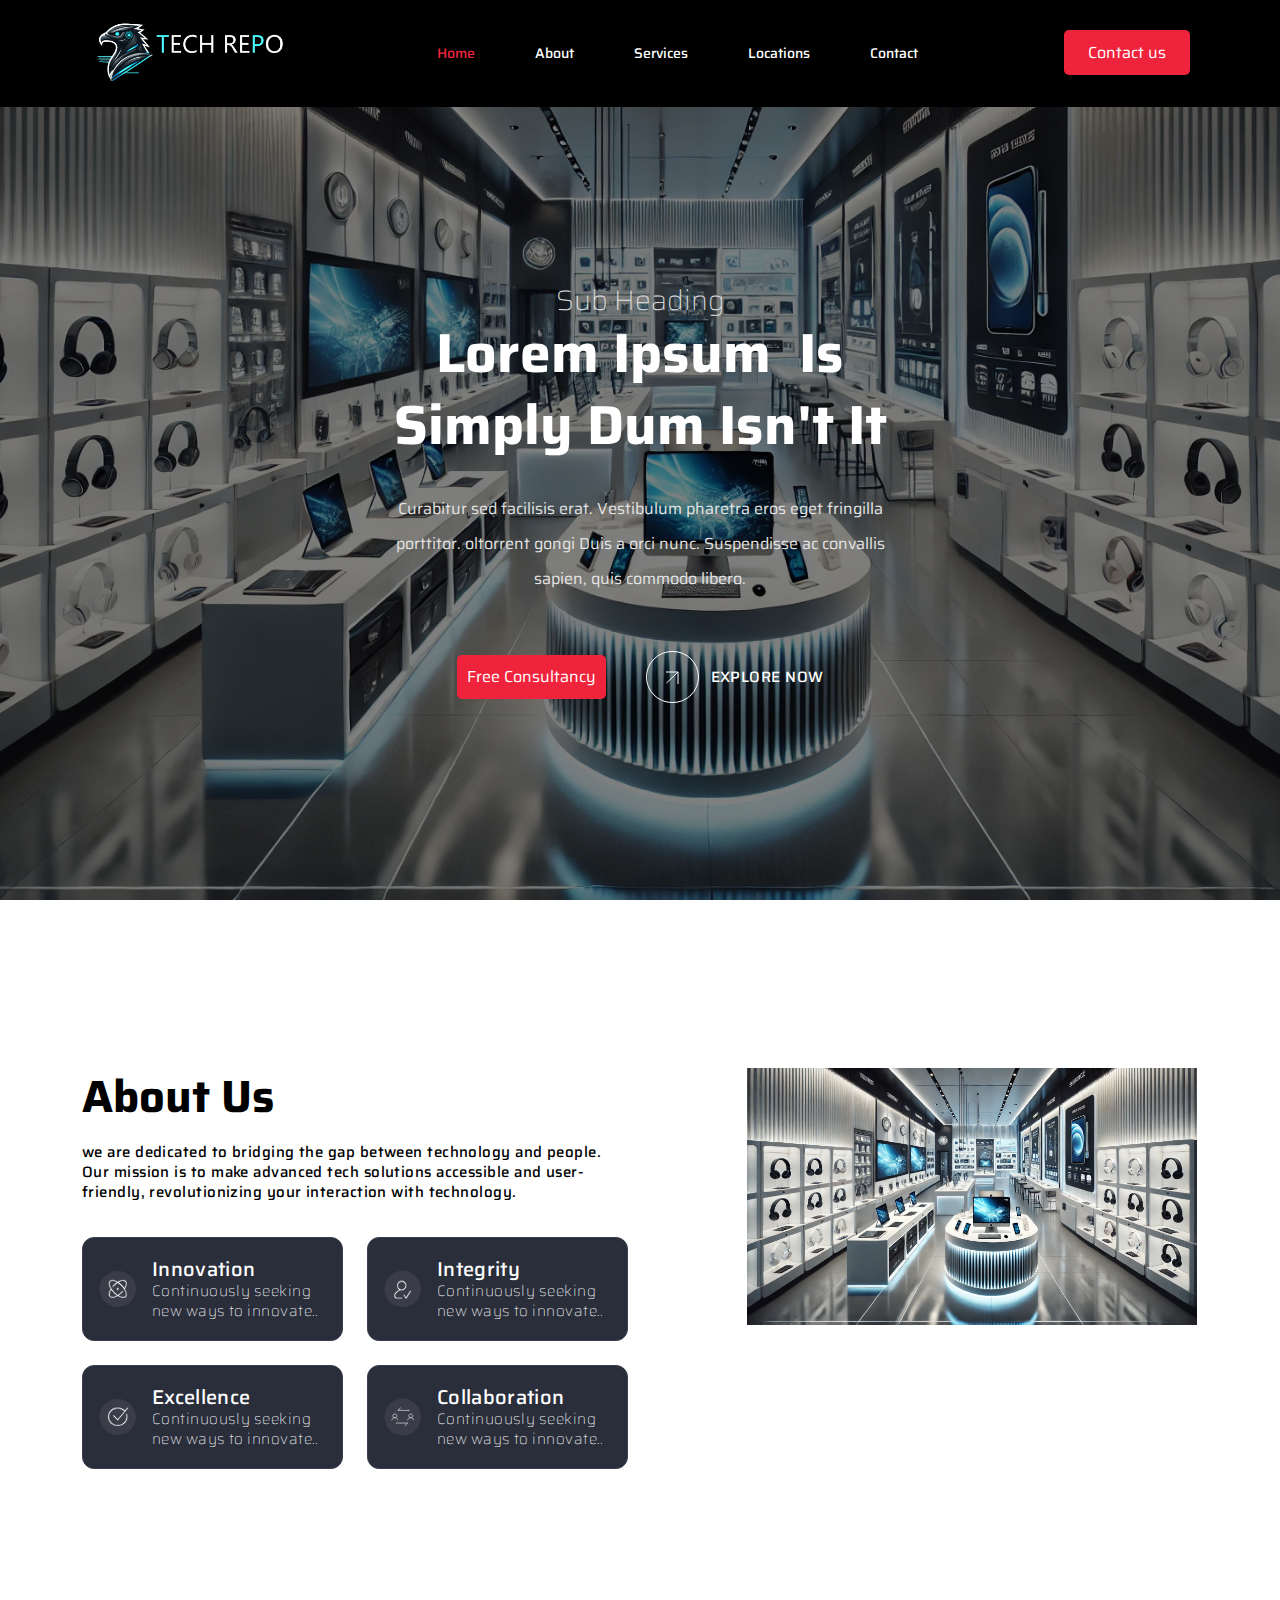
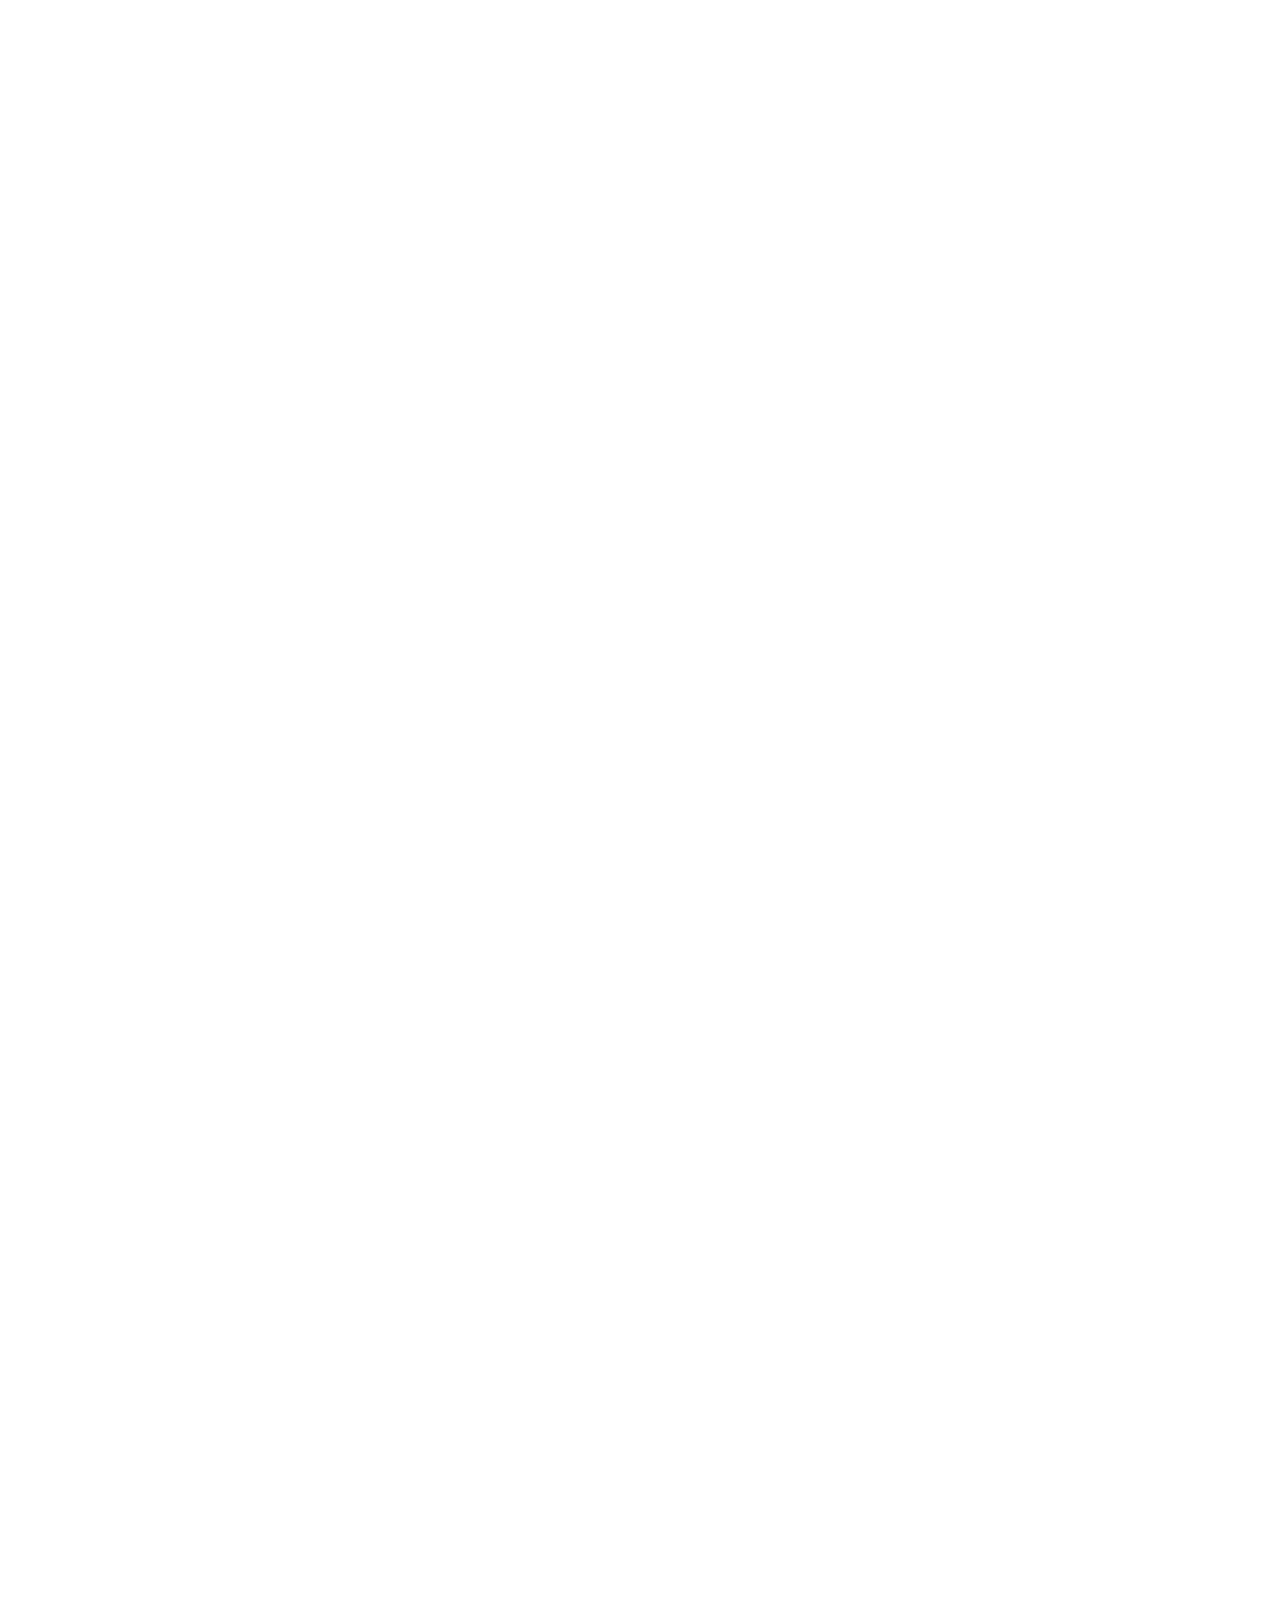
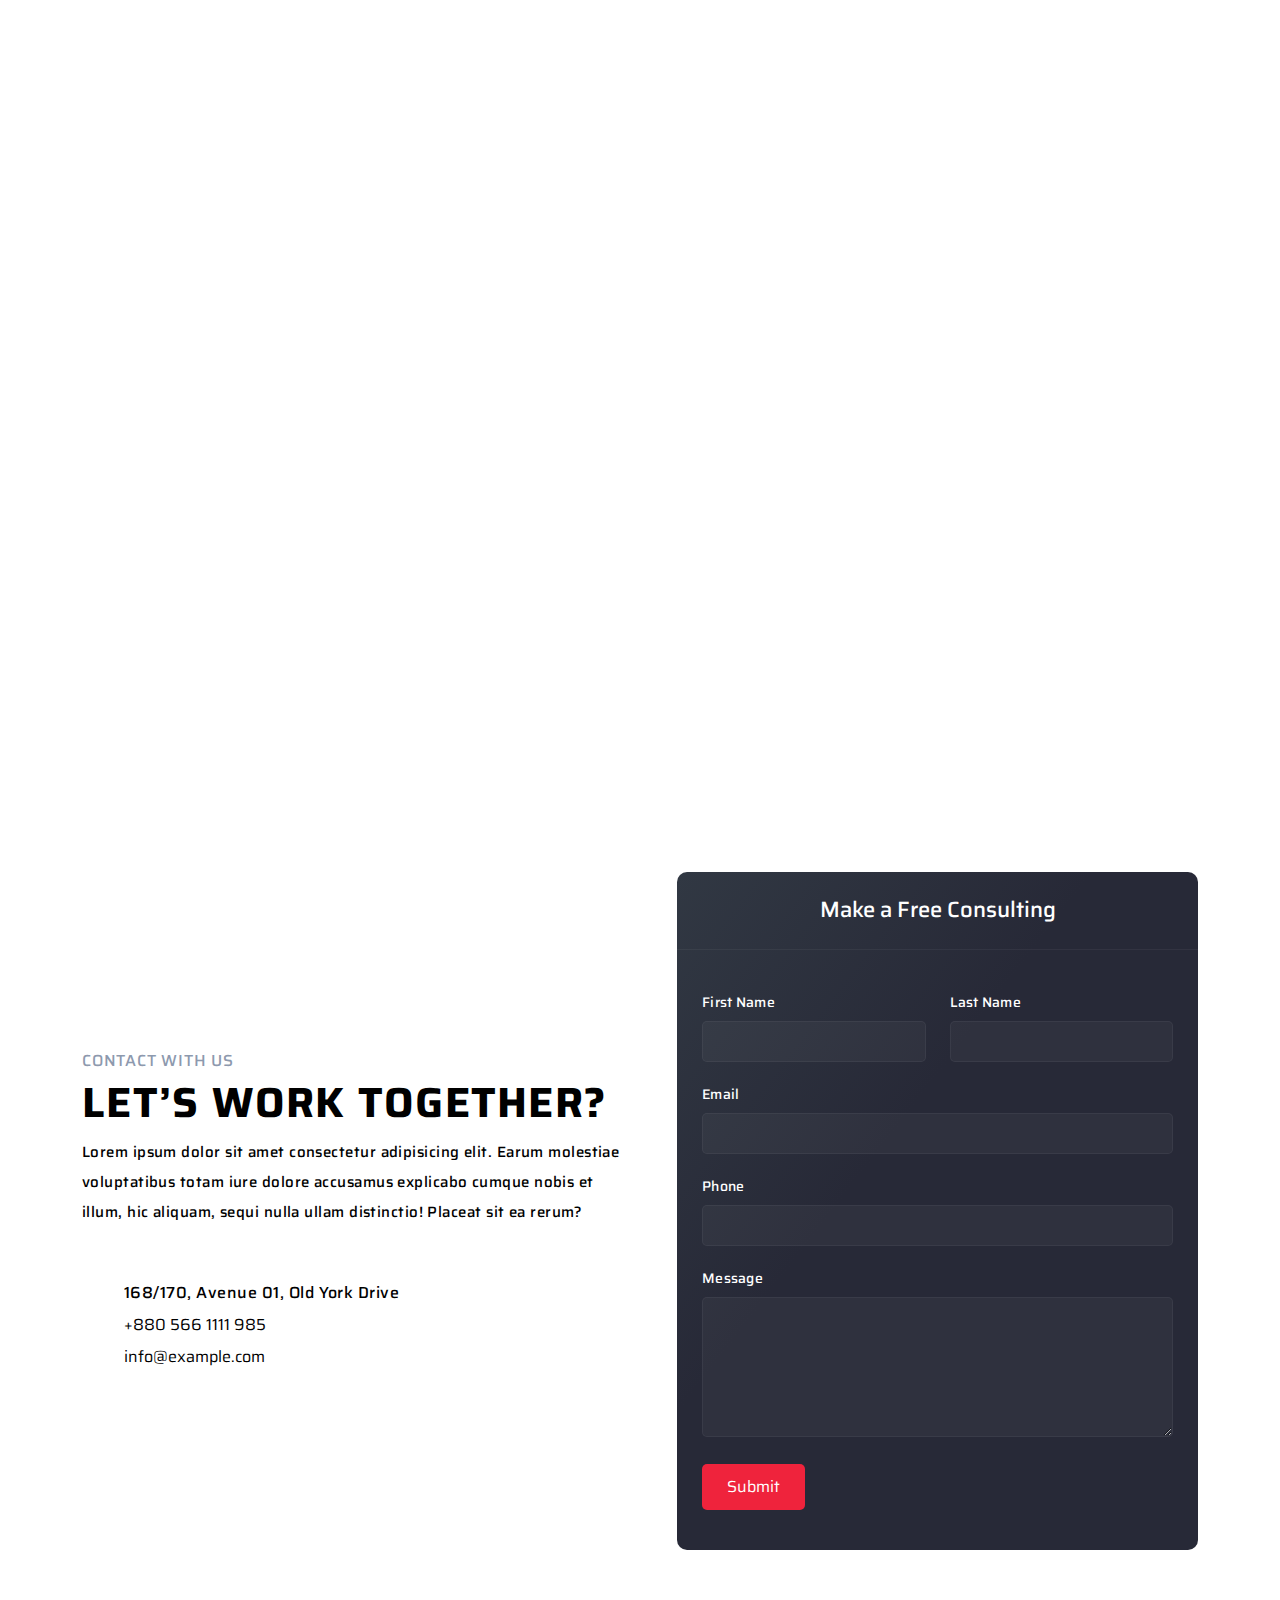
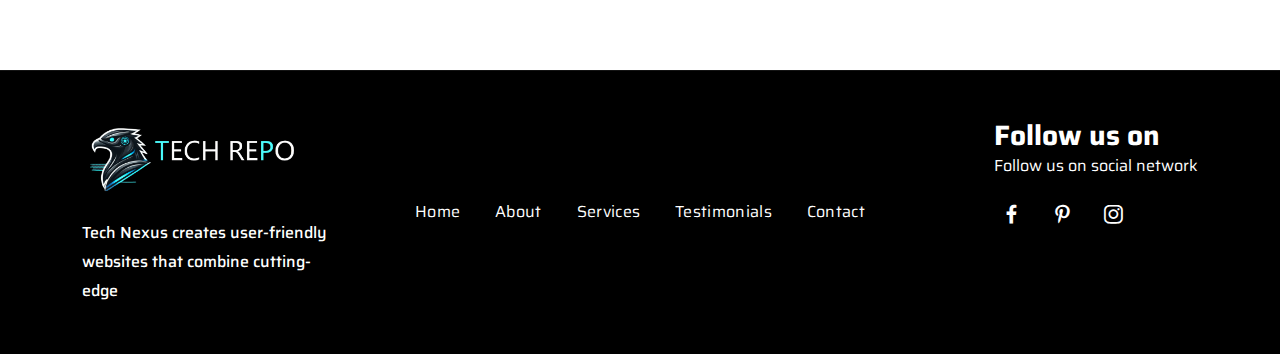
==== commit b9d77f4e: "Update HTML" ====
--- a/index.html
+++ b/index.html
@@ -516,11 +516,7 @@
                             </div>
                         </div>
                     </div>
-                </div><img alt="background effect image" loading="lazy" width="1000" height="1000" decoding="async"
-                    data-nimg="1" class="position-absolute d-none d-lg-block"
-                    style="color:transparent;z-index:-1;right:-400px;bottom:-55%"
-                    srcSet="/next/image?url=%2Fassets%2Fimg%2Fhome%2Fbg-effect-left.png&amp;w=1080&amp;q=75 1x, /next/image?url=%2Fassets%2Fimg%2Fhome%2Fbg-effect-left.png&amp;w=2048&amp;q=75 2x"
-                    src="next/bg-effect-left504a.png?url=%2Fassets%2Fimg%2Fhome%2Fbg-effect-left.png&amp;w=2048&amp;q=75" />
+                </div>
             </div>
         </section>
         <section id="contact" class="home6-contact-section sec-mar">
--- a/next/static/css/4f1ba98868130bf4.css
+++ b/next/static/css/4f1ba98868130bf4.css
@@ -35357,10 +35357,11 @@
 }
 
 .header-area2 {
-    position: absolute;
+    position: fixed;
     top: 0;
     left: 0;
     width: 100%;
+    background-color: black;
     z-index: 2;
     display: flex;
     justify-content: space-between;
@@ -46817,4 +46818,7 @@
 }
 p.mb-0 {
     font-weight: 300 !important;
-}+}
+body{
+	overflow-x: hidden!important;
+}
--- a/next/static/css/4f1ba98868130bf4.css
+++ b/next/static/css/4f1ba98868130bf4.css
@@ -35357,10 +35357,11 @@
 }
 
 .header-area2 {
-    position: absolute;
+    position: fixed;
     top: 0;
     left: 0;
     width: 100%;
+    background-color: black;
     z-index: 2;
     display: flex;
     justify-content: space-between;
@@ -46817,4 +46818,7 @@
 }
 p.mb-0 {
     font-weight: 300 !important;
-}+}
+body{
+	overflow-x: hidden!important;
+}
